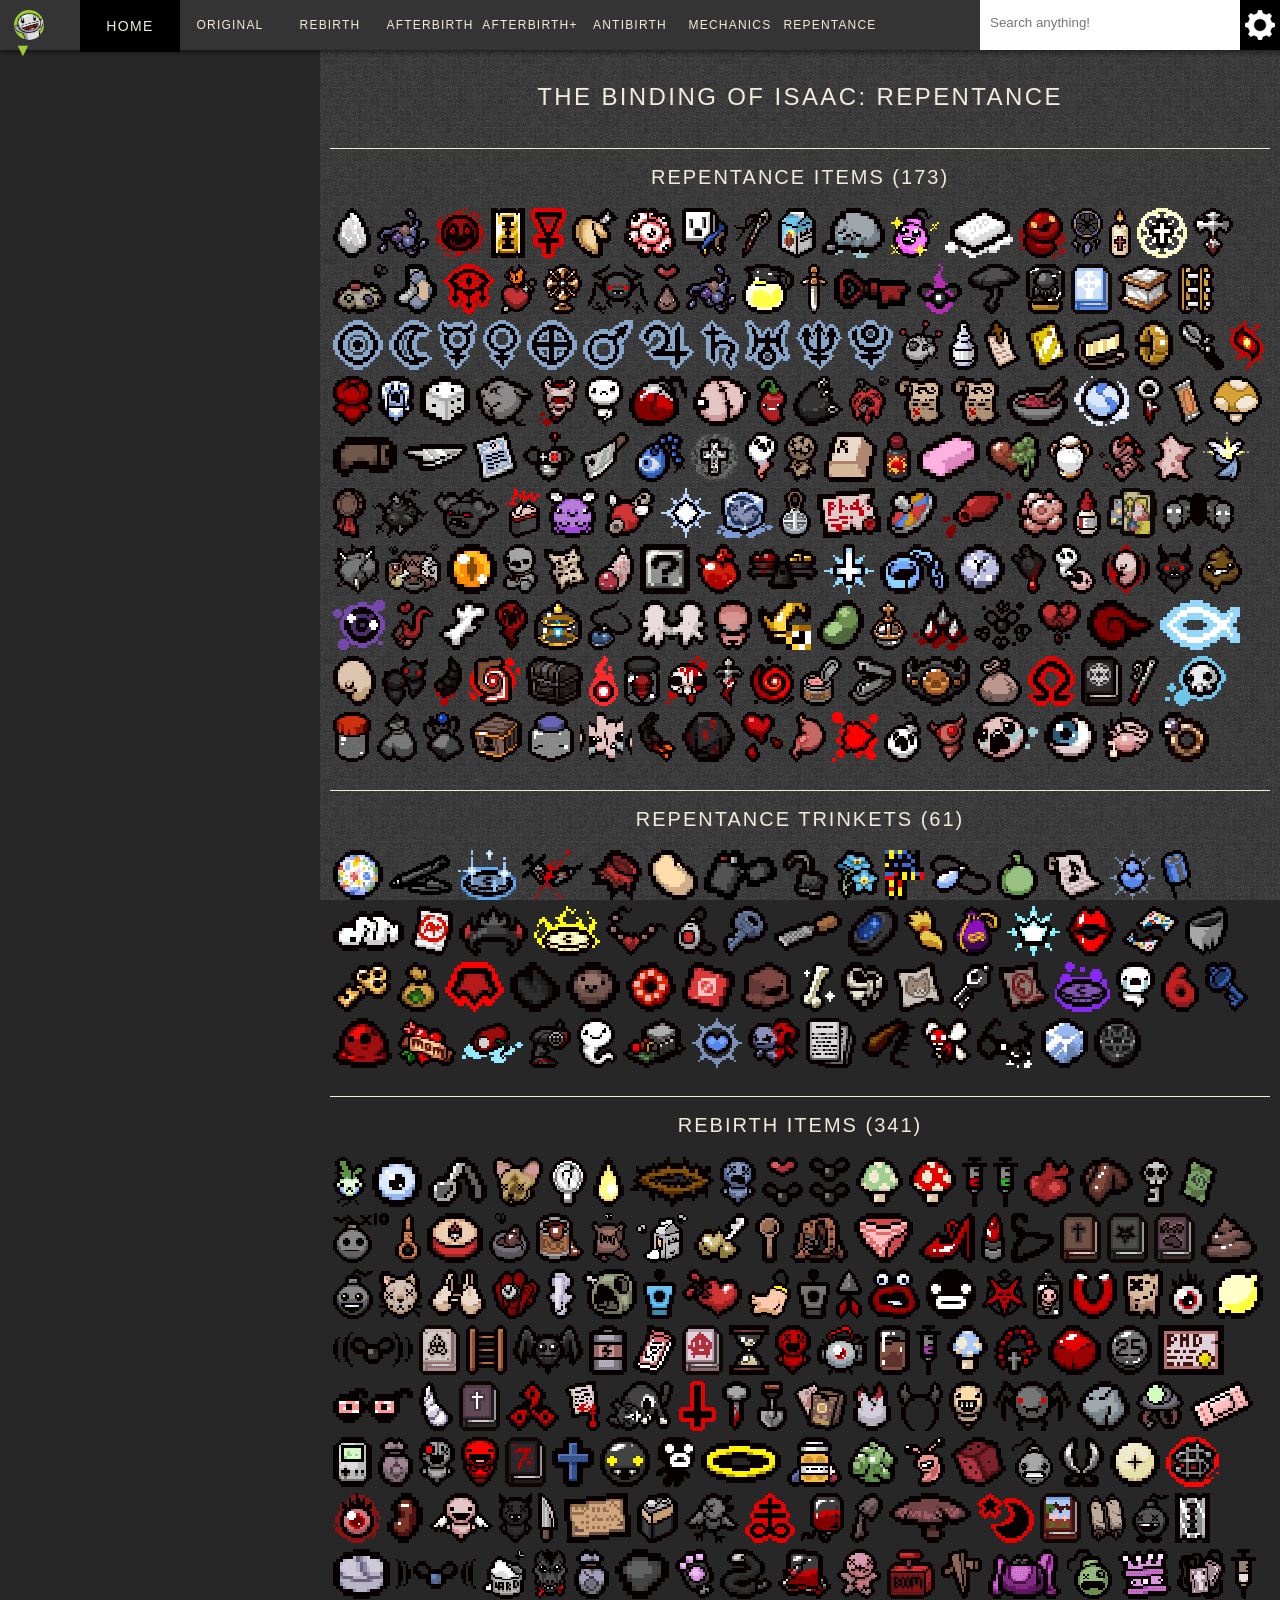
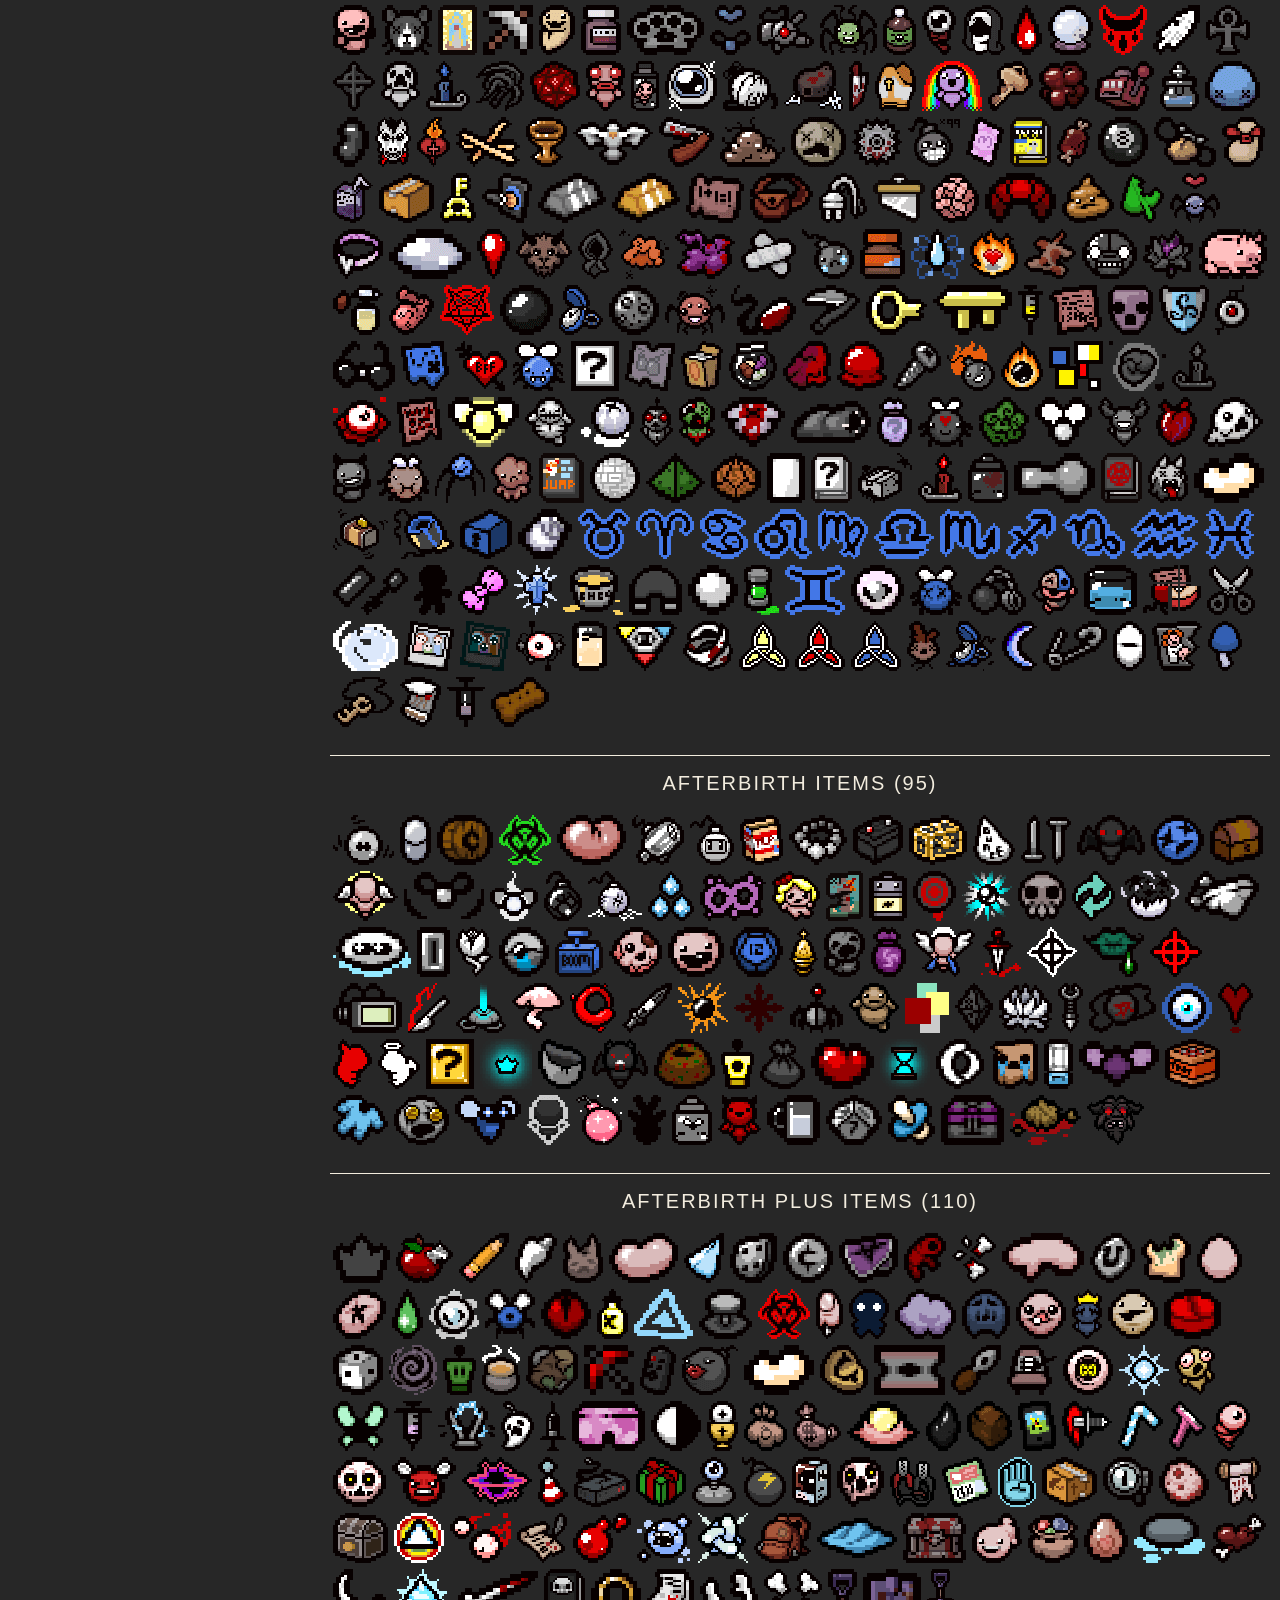
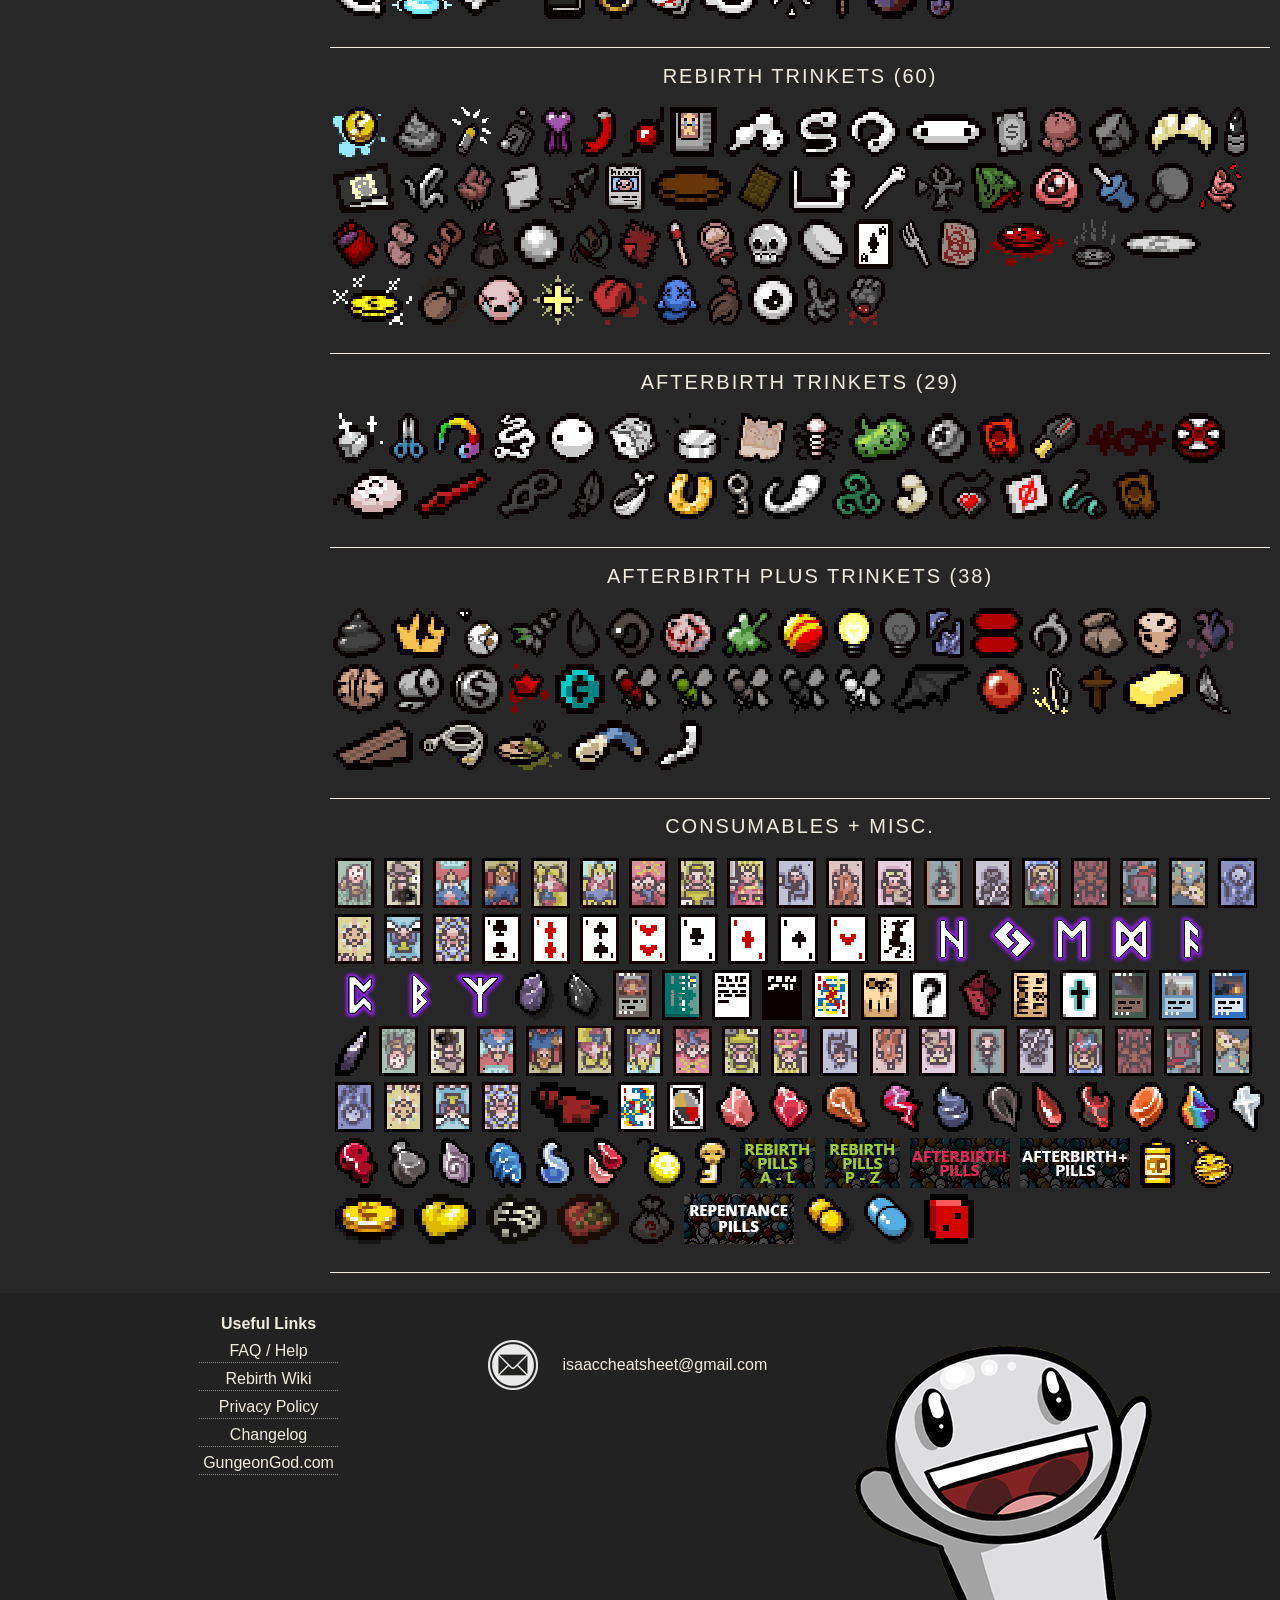
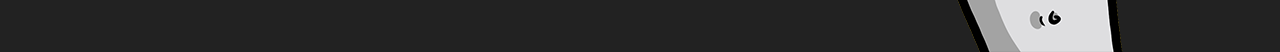
==== index.html @ db01d238 "delete bag-of-crafting" ====
<!doctype html>
<html id="ht" class="dark">
<head>
<title>Isaac Cheat Sheet - Platinum God</title>
<meta name="description" content="Binding of Isaac Rebirth Cheat Sheet wiki. Hover over any item to see detailed and accurate descriptions taken directly from the game's source code.">
<meta name="viewport" content="width=device-width, initial-scale=1.0, maximum-scale=1.0, user-scalable=no" />
<link rel="stylesheet" type="text/css" href="assets/main.css">
<link rel="shortcut icon" type="image/x-icon" href="images/favico.png">
<script>
  // (function(i,s,o,g,r,a,m){i['GoogleAnalyticsObject']=r;i[r]=i[r]||function(){
  // (i[r].q=i[r].q||[]).push(arguments)},i[r].l=1*new Date();a=s.createElement(o),
  // m=s.getElementsByTagName(o)[0];a.async=1;a.src=g;m.parentNode.insertBefore(a,m)
  // })(window,document,'script','//www.google-analytics.com/analytics.js','ga');

  // ga('create', 'UA-42133651-1', 'auto');
  // ga('send', 'pageview');

</script>
</head>
<body>
<div class="overlay" id="darkback"></div>
<header>
	<div class="container">
			<div class="swapper">
				<a class="navbar-swapper pull-left" href="#" data-toggle="dropdown" role="button" aria-haspopup="true" aria-expanded="false">
					<img class="border-round mrs" alt="Gungeon God" src="images/pg-icon.png" width="30" height="30">
					<span aria-hidden="true" style="color:#9BCD35;font-size:18px;vertical-align:middle;">▼</span>
				</a>
				<ul class="swapper-menu">
					<li>
						<a href="index.html" class="full-w" style="color:#9BCD35;">
							<img class="border-round mrs" src="images/pg-icon.png" width="42" height="42" />
							Binding of Isaac
						</a>
					</li>
					<li>
						<a href="http://gungeongod.com/" class="full-w" style="color:#F4990F;">
							<img class="border-round mrs" src="images/gg-icon.png" width="42" height="42" />
							Enter the Gungeon
						</a>
					</li>
				</ul>
			</div>
    	<div class="mobile-nav">&#9776;</div>
        <div class="mobile-nav-container">
					<a class="nav-item active" href="index.html">Home</a>
					<a class="nav-item " href="all-items">All Items</a>
					<a class="nav-item nav-dd">Original</a>
		        <ul class="main-nav-list">
							<li><a class="nav-item" href="original">Items</a></li>
							<li><a class="nav-item" href="synergies">Synergies</a></li>
		        	<li><a class="nav-item" href="calculator">Calculator</a></li>
		        </ul>
	        <a class="nav-item nav-dd">Rebirth</a>
		        <ul class="rebirth-nav-list">
							<li><a class="nav-item" href="rebirth">Items</a></li>
		        	<li><a class="nav-item" href="rebirth-info">Info</a></li>
		        	<li><a class="nav-item" href="rebirth-seeds">Seeds</a></li>
	            <li><a class="nav-item" href="babies">Babies</a></li>
		        </ul>
					<a class="nav-item nav-dd">Afterbirth</a>
		        <ul class="afterbirth-nav-list">
							<li><a class="nav-item" href="afterbirth">Items</a></li>
							<li><a class="nav-item" href="afterbirth-synergies">Synergies</a></li>
		        	<li><a class="nav-item" href="afterbirth-info">Info</a></li>
							<li><a class="nav-item" href="afterbirth-seeds">Seeds</a></li>
		        </ul>
					<a class="nav-item nav-dd">Afterbirth+</a>
		        <ul class="afterbirthplus-nav-list">
							<li><a class="nav-item" href="afterbirth-plus">Items</a></li>
							<li><a class="nav-item" href="afterbirth-synergies">Synergies</a></li>
		        	<li><a class="nav-item" href="afterbirth-plus-info">Info</a></li>
		        </ul>
						<a class="nav-item " href="antibirth">Antibirth</a>
					<a class="nav-item nav-dd">Mechanics</a>
		        <ul class="mechanics-nav-list">
							<li><a class="nav-item" href="mechanics/devil-room.html">Devil room</a></li>
		        	<li><a class="nav-item" href="mechanics/angel-room.html">Angel room</a></li>
							<li><a class="nav-item really-close" href="mechanics/transformations.html">Transformations</a></li>
							<li><a class="nav-item " href="mechanics/sacrifice-rooms.html">Sacrifice<br>Rooms</a></li>
							<li><a class="nav-item " href="mechanics/tarot-cloth.html">Tarot Cloth</a></li>
		        </ul>
					<a onclick="ga('send', 'event', 'Repentance', 'click', 'NavMobile');" class="nav-item " href="repentance">Repentance</a>
        </div>

			<div class="navigation">
				<a class="nav-item nav-dd active" href="index.html">Home</a>
					<ul class="home-nav-list">
					<li><a class="nav-item active" href="index.html">Grouped</a></li>
					<li><a class="nav-item" href="all-items">All items</a></li>
	        </ul>
				<a class="nav-item nav-dd">Original</a>
	        <ul class="main-nav-list">
						<li><a class="nav-item" href="original">Items</a></li>
						<li><a class="nav-item" href="synergies">Synergies</a></li>
	        	<li><a class="nav-item" href="calculator">Calculator</a></li>
	        </ul>
        <a class="nav-item nav-dd">Rebirth</a>
	        <ul class="rebirth-nav-list">
						<li><a class="nav-item" href="rebirth">Items</a></li>
	        	<li><a class="nav-item" href="rebirth-info">Info</a></li>
	        	<li><a class="nav-item" href="rebirth-seeds">Seeds</a></li>
            <li><a class="nav-item" href="babies">Babies</a></li>
	        </ul>
				<a class="nav-item nav-dd">Afterbirth</a>
					<ul class="afterbirth-nav-list">
						<li><a class="nav-item" href="afterbirth">Items</a></li>
						<li><a class="nav-item" href="afterbirth-synergies">Synergies</a></li>
						<li><a class="nav-item" href="afterbirth-info">Info</a></li>
						<li><a class="nav-item" href="afterbirth-seeds">Seeds</a></li>
					</ul>
				<a class="nav-item nav-dd">Afterbirth+</a>
					<ul class="afterbirthplus-nav-list">
						<li><a class="nav-item" href="afterbirth-plus">Items</a></li>
						<li><a class="nav-item" href="afterbirth-synergies">Synergies</a></li>
						<li><a class="nav-item" href="afterbirth-plus-info">Info</a></li>
					</ul>
					<a class="nav-item " href="antibirth">Antibirth</a>
				<a class="nav-item nav-dd">Mechanics</a>
	        <ul class="mechanics-nav-list">
						<li><a class="nav-item" href="mechanics/devil-room.html">Devil room</a></li>
	        	<li><a class="nav-item" href="mechanics/angel-room.html">Angel room</a></li>
						<li><a class="nav-item " href="mechanics/transformations.html">Transformations</a></li>
						<li><a class="nav-item " href="mechanics/sacrifice-rooms.html">Sacrifice Rooms</a></li>
						<li><a class="nav-item " href="mechanics/tarot-cloth.html">Tarot Cloth</a></li>
	        </ul>
					<a onclick="ga('send', 'event', 'Repentance', 'click', 'NavDesktop');" class="nav-item " href="repentance">Repentance</a>
			</div>

      <div class="search">
      	      	<form action="#">
        	<input class="search-input" type="text" autocomplete="off" placeholder="Search anything!" autofocus>
          </form>

          <div class="option-expander"></div>
          <div class="option-container">
          	<!-- <ul class="options-show">
              	<li class=""><h3>Show:</h3></li>
                  <label class="">Items<input type="checkbox" name="section_items" id="item-check" checked></label>
                  <label class="">Trinkets<input type="checkbox" name="section_trink" id="trinket-check" checked></label>
                  <label class="last-item ">Cards<input type="checkbox" name="section_cards" id="card-check" checked></label>
                  <li><h3>Night Mode:</h3></li>
                  <label>On<input type="radio" name="night" id="night-on" checked onclick="sC('night','on',360)"></label>
                  <label>Off<input type="radio" name="night" id="night-off" onclick="sC('night','off',360)"></label>
              </ul> -->
              <ul class="options-show ">
              	<li><h3>Sort:</h3></li>
                  <label id="iid-label">Item ID<div class="itemid-hoverdiv" style="display:none">The same order as the in-game collection page</div><input type="radio" name="sort" id="itemid" onclick="sC('sort','id',360)" checked></label>
                  <label class="last-item">Colour<input type="radio" name="sort" id="colour" onclick="sC('sort','co',360)"></label>
                  <li><h3>Filter Style:</h3></li>
                  <label>Remove<input type="radio" name="filter" id="remove" checked onclick="sC('filter','r',60)"></label>
                  <label>Fade<input type="radio" name="filter" id="fade" onclick="sC('filter','f',60)"></label>
              </ul>
              <ul class="options-show ">
              	<li><h3>Icon Size:</h3></li>
                  <label>Smaller<input type="radio" name="size" id="small" onclick="sC('size','s',360)"></label>
                  <label class="last-item">Default<input type="radio" name="size" id="medium" checked onclick="sC('size','m',360)"></label>
                  <li><h3>Icon Spacing:</h3></li>
                  <label>Closer<input type="radio" name="spacing" id="closer"></label>
                  <label>Default<input type="radio" name="spacing" id="spaced" checked></label>
              </ul>
          </div>
					      </div>
	</div>
</header>
<div class="main">

<div>
	<h1 class="mtl">The Binding of Isaac: Repentance</h1>
</div>

<div class="repentanceitems-container">
	<h2>Repentance Items (173)</h2>

<li class="textbox" data-tid="42" data-cid="42" data-sid="263">
    <a>
        <div onclick="" class="item reb-itm-new re-itm263"></div>
        <span>
            <p class="item-title">Clear Rune</p>
            <p class="r-itemid">ItemID: 263</p>
            <p class="pickup">"Rune mimic"</p>
            <p class="quality">Quality: 2</p>
			<p>When used, copies the effect of the Rune or Soul stone you are holding (like the Blank Card)</p>
			<p>Drops a random rune on the floor when picked up</p>
			<p>The recharge time of this item depends on the Rune/Soul Stone held:</p>
			<p>1 room: Soul of Lazarus</p>
			<p>2 rooms: Rune of Ansuz, Rune of Berkano, Rune of Hagalaz, Soul of Cain</p>
			<p>3 rooms: Rune of Algiz, Blank Rune, Soul of Magdalene, Soul of Judas, Soul of ???, Soul of the Lost</p>
			<p>4 rooms: Rune of Ehwaz, Rune of Perthro, Black Rune, Soul of Isaac, Soul of Eve, Soul of Eden, Soul of the Forgotten, Soul of Jacob and Esau</p>
			<p>6 rooms: Rune of Dagaz, Soul of Samson, Soul of Azazel, Soul of Apollyon, Soul of Bethany</p>
			<p>12 rooms: Rune of Jera, Soul of Lilith, Soul of the Keeper</p>
			<ul>
				<p>Type: Active</p>
				<p>Recharge Time: Varies</p>
				<p>Item Pool: Secret Room, Crane Game</p>
			</ul>
			<p class="tags">* Secret Room</p>
        </span>
    </a>
</li>
<li class="textbox" data-tid="445" data-cid="445" data-sid="553">
    <a>
        <div onclick="" class="item rep-item rep553"></div>
        <span>
            <p class="item-title">Mucormycosis</p>
            <p class="r-itemid">ItemID: 553</p>
            <p class="pickup">"Spore shot"</p>
            <p class="quality">Quality: 3</p>
			<p>Tears have a chance to fire a fungus tear that sticks to enemies. It grows rapidly in size then explodes into a gas cloud that damages nearby enemies</p>
			<p>When the explosion happens, more homing fungus tears fire out in random directions. Those tears will cause the same effect if they happen to hit other enemies</p>
			<p>Effects that replace your tears such as Brimstone simply have a chance to apply this effect</p>
			<ul>
				<p>Type: Passive</p>
				<p>Item Pool: Item Room</p>
			</ul>
			<p class="tags">*, </p>
        </span>
    </a>
</li>
<li class="textbox" data-tid="172" data-cid="172" data-sid="554">
    <a>
        <div onclick="" class="item rep-item rep554"></div>
        <span>
            <p class="item-title">2Spooky</p>
            <p class="r-itemid">ItemID: 554</p>
            <p class="pickup">"4me"</p>
            <p class="quality">Quality: 1</p>
			<p>Any enemies that come within close range of Isaac will become feared, which causes them to flee</p>
			<ul>
				<p>Type: Passive</p>
				<p>Item Pool: Devil Room</p>
			</ul>
			<p class="tags">*, </p>
        </span>
    </a>
</li>
<li class="textbox" data-tid="248" data-cid="248" data-sid="555">
    <a>
        <div onclick="" class="item rep-item rep555"></div>
        <span>
            <p class="item-title">Golden Razor</p>
            <p class="r-itemid">ItemID: 555</p>
            <p class="pickup">"Pain from gain"</p>
            <p class="quality">Quality: 1</p>
			<p>+5 coins when picked up</p>
			<p>When used, this item takes away 5 of your coins and gives a +1.2 Damage Up that lasts for the current room</p>
			<p>Can stack as many times as you want. Using it with less than 5 coins does nothing</p>
			<p class="r-unlock">Unlock this item by collecting 99 coins then spending all of them in the same run</p>
			<ul>
				<p>Type: Active</p>
				<p>Recharge Time: Instant</p>
				<p>Item Pool: Item Room, Greed Mode Item Room</p>
			</ul>
			<p class="tags">*, </p>
        </span>
    </a>
</li>
<li class="textbox" data-tid="147" data-cid="147" data-sid="556">
    <a>
        <div onclick="" class="item rep-item rep556"></div>
        <span>
            <p class="item-title">Sulfur</p>
            <p class="r-itemid">ItemID: 556</p>
            <p class="pickup">"Temporary demon form"</p>
            <p class="quality">Quality: 2</p>
			<p>Upon use, grants use of Brimstone for the current room</p>
			<p>If used twice in the same room, the brimstone laser becomes massive and deals +1.8 more damage</p>
			<p>Using it more than twice in the same room will give a damage increase each time</p>
			<p>Counts as 1 of 3 evil items needed towards the Leviathan transformation.</p>
			<ul>
				<p>Type: Active</p>
				<p>Recharge Time: 3 rooms</p>
				<p>Item Pool: Devil Room</p>
			</ul>
			<p class="tags">*, </p>
        </span>
    </a>
</li>
<li class="textbox" data-tid="515" data-cid="515" data-sid="557">
    <a>
        <div onclick="" class="item rep-item rep557"></div>
        <span>
            <p class="item-title">Fortune Cookie</p>
            <p class="r-itemid">ItemID: 557</p>
            <p class="pickup">"Reusable fortunes"</p>
            <p class="quality">Quality: 2</p>
			<p>Upon use, displays a random fortune and has a chance to drop either a soul heart, a card (including dice shards), rune/soul stone or a trinket</p>
			<p>Soul hearts and tarot cards are much more common than trinkets</p>
			<ul>
				<p>Type: Active</p>
				<p>Recharge Time: 2 rooms</p>
				<p>Item Pool: Item Room</p>
			</ul>
			<p class="tags">*, </p>
        </span>
    </a>
</li>
<li class="textbox" data-tid="92" data-cid="92" data-sid="558">
    <a>
        <div onclick="" class="item rep-item rep558"></div>
        <span>
            <p class="item-title">Eye Sore</p>
            <p class="r-itemid">ItemID: 558</p>
            <p class="pickup">"More eyes"</p>
            <p class="quality">Quality: 1</p>
			<p>With each tear fired, you have a chance to fire 1-3 extra tears in random directions</p>
			<p>The extra tears scale with your other damage increasing items</p>
			<p>Synergises with other items that replace your tears, like Brimstone or Technology</p>
			<p>The chance to fire extra tears is not affected by luck</p>
			<ul>
				<p>Type: Passive</p>
				<p>Item Pool: Item Room</p>
			</ul>
			<p class="tags">*, </p>
        </span>
    </a>
</li>
<li class="textbox" data-tid="8" data-cid="8" data-sid="559">
    <a>
        <div onclick="" class="item rep-item rep559"></div>
        <span>
            <p class="item-title">120 Volt</p>
            <p class="r-itemid">ItemID: 559</p>
            <p class="pickup">"Zap!"</p>
            <p class="quality">Quality: 2</p>
			<p>This item will fire electricity at nearby enemies, dealing roughly x0.75 of your tear damage rapidly</p>
			<p>The electricity can chain up to 4 enemies if they are close enough</p>
			<p>On floors with water on the ground (Downpour, Flooded Caves, Dross) this effect chain onto enemies further away than it normally would</p>
			<ul>
				<p>Type: Passive</p>
				<p>Item Pool: Item Room</p>
			</ul>
			<p class="tags">*, </p>
        </span>
    </a>
</li>
<li class="textbox" data-tid="577" data-cid="577" data-sid="560">
    <a>
        <div onclick="" class="item rep-item rep560"></div>
        <span>
            <p class="item-title">It Hurts</p>
            <p class="r-itemid">ItemID: 560</p>
            <p class="pickup">"No it doesn't..."</p>
            <p class="quality">Quality: 1</p>
			<p>Taking damage causes Isaac to fire a circle of 10 tears around him, each dealing 10 damage</p>
			<p>After taking damage, you also gain a +1.2 Tears Up for the rest of the current room. Any subsequent hits give +0.4 Tears Up and will ignore the normal fire rate cap</p>
			<ul>
				<p>Type: Passive</p>
				<p>Item Pool: Item Room</p>
			</ul>
			<p class="tags">*, </p>
        </span>
    </a>
</li>
<li class="textbox" data-tid="391" data-cid="391" data-sid="561">
    <a>
        <div onclick="" class="item rep-item rep561"></div>
        <span>
            <p class="item-title">Almond Milk</p>
            <p class="r-itemid">ItemID: 561</p>
            <p class="pickup">"DMG down + tears up + you feel nutty"</p>
            <p class="quality">Quality: 1</p>
			<p>Greatly increases tears (x4 fire rate)</p>
			<p>Greatly decreases damage (x0.33 damage multiplier)</p>
			<p>Individual tears gain random worm effects (e.g. Hook Worm, Wiggle Worm etc.)</p>
			<ul>
				<p>Type: Passive, Tear Modifier</p>
				<p>Item Pool: Item Room</p>
			</ul>
			<p class="tags">*, </p>
        </span>
    </a>
</li>
<li class="textbox" data-tid="591" data-cid="591" data-sid="562">
    <a>
        <div onclick="" class="item rep-item rep562"></div>
        <span>
            <p class="item-title">Rock Bottom</p>
            <p class="r-itemid">ItemID: 562</p>
            <p class="pickup">"It's only up from there"</p>
            <p class="quality">Quality: 3</p>
			<p>Prevents your stats from being reduced any more for the rest of the run</p>
			<p>e.g. Stat Down pills do nothing, and items like Experimental Treatment increase stats but don't reduce any</p>
			<p>This effect works on items that apply negative stat modifiers, such as Soy Milk</p>
			<p>This effect works for anything that gives temporary buffs, like Devil/Strength cards, or kill bonuses like Bloody Lust</p>
			<p>If you somehow lose Rock Bottom, your stats will go back to normal</p>
			<p class="r-unlock">Unlock this item by defeating the Boss Rush as Jacob &amp; Esau</p>
			<ul>
				<p>Type: Passive</p>
				<p>Item Pool: Secret Room</p>
			</ul>
			<p class="tags">*, </p>
        </span>
    </a>
</li>
<li class="textbox" data-tid="210" data-cid="210" data-sid="563">
    <a>
        <div onclick="" class="item rep-item rep563"></div>
        <span>
            <p class="item-title">Nancy Bombs</p>
            <p class="r-itemid">ItemID: 563</p>
            <p class="pickup">"Random blast +5 bombs"</p>
            <p class="quality">Quality: 2</p>
			<p>+5 Bombs</p>
			<p>Bombs now explode with a random effect (e.g. Poison, Homing, Prize Bombs)</p>
			<p>In Antibirth this was called Enigma Bombs</p>
			<ul>
				<p>Type: Passive</p>
				<p>Item Pool: Item Room</p>
			</ul>
			<p class="tags">*, </p>
        </span>
    </a>
</li>
<li class="textbox" data-tid="51" data-cid="51" data-sid="564">
    <a>
        <div onclick="" class="item rep-item rep564"></div>
        <span>
            <p class="item-title">A Bar of Soap</p>
            <p class="r-itemid">ItemID: 564</p>
            <p class="pickup">"Tears + shot speed up"</p>
            <p class="quality">Quality: 3</p>
			<p>+0.5 Tears Up</p>
			<p>+0.2 Shot Speed Up</p>
			<ul>
				<p>Type: Passive</p>
				<p>Item Pool: Boss Room</p>
			</ul>
			<p class="tags">*, </p>
        </span>
    </a>
</li>
<li class="textbox" data-tid="157" data-cid="157" data-sid="565">
    <a>
        <div onclick="" class="item rep-item rep565"></div>
        <span>
            <p class="item-title">Blood Puppy</p>
            <p class="r-itemid">ItemID: 565</p>
            <p class="pickup">"What a cute little thing!"</p>
            <p class="quality">Quality: 1</p>
			<p>Spawns a red worm familiar that chases enemies nearby around the room and deals 2 contact damage per tick</p>
			<p>After killing a 15 enemies, Blood Puppy transforms into an aggressive version that will also attack Isaac by charging at him. Damaging the aggressive Blood Puppy will eventually return it to its normal state.</p>
			<p>While aggressive, Blood Puppy deals 7.5 damage and drops half a red heart for every 10 enemies it kills.</p>
			<p>After killing a 25 more enemies, it transforms again dealing 15 damage and destroying obstacles it charges into. Isaac takes a full heart if hurt by Blood Puppy and it drops a full red heart for every 10 enemies it kills.</p>
			<p class="r-unlock">Unlock this item by defeating Mother in the Corpse II as Lilith</p>
			<ul>
				<p>Type: Passive, Familiar</p>
				<p>Item Pool: Item Room, Red Chest, Curse Room</p>
			</ul>
			<p class="tags">*, </p>
        </span>
    </a>
</li>
<li class="textbox" data-tid="444" data-cid="444" data-sid="566">
    <a>
        <div onclick="" class="item rep-item rep566"></div>
        <span>
            <p class="item-title">Dream Catcher</p>
            <p class="r-itemid">ItemID: 566</p>
            <p class="pickup">"Sweet dreams"</p>
            <p class="quality">Quality: 2</p>
			<p>During the transition between floors, this item shows you a preview of the item that will spawn in the item room, and the boss that will appear</p>
			<p>This effect will work even if you have Curse of the Blind, but the item will still appear as a ? when entering the item room</p>
			<p>Gives +1 Soul Heart when starting each new floor after picking this up</p>
			<p>On XL floors both items are shown</p>
			<p>Currently this effect doesn't work in Greed Mode - It will show 2 items but the item rooms will have different items in them</p>
			<ul>
				<p>Type: Passive</p>
				<p>Item Pool: Shop</p>
			</ul>
			<p class="tags">*, </p>
        </span>
    </a>
</li>
<li class="textbox" data-tid="219" data-cid="219" data-sid="567">
    <a>
        <div onclick="" class="item rep-item rep567"></div>
        <span>
            <p class="item-title">Paschal Candle</p>
            <p class="r-itemid">ItemID: 567</p>
            <p class="pickup">"Keep the flame burning"</p>
            <p class="quality">Quality: 3</p>
			<p>Gives +0.4 Tears Up for each room completed without taking damage, up to a maximum of +2.0 Tears Up</p>
			<p>When you take damage, the tears bonus is reset</p>
			<p>Picking this item up counts and gives you a temporary +0.4 Tears Up as well</p>
			<ul>
				<p>Type: Passive</p>
				<p>Item Pool: Angel Room</p>
			</ul>
			<p class="tags">*, </p>
        </span>
    </a>
</li>
<li class="textbox" data-tid="324" data-cid="324" data-sid="568">
    <a>
        <div onclick="" class="item rep-item rep568"></div>
        <span>
            <p class="item-title">Divine Intervention</p>
            <p class="r-itemid">ItemID: 568</p>
            <p class="pickup">"Double tap shield"</p>
            <p class="quality">Quality: 2</p>
			<p>Allows you to double-tap the shoot button to create a holy shield for 1 second that pushes enemies back and deals 10 damage to them if they touch it</p>
			<p>The shield also reflects enemy shots and beams back at them for some extra damage</p>
			<p>Can only be activated every 3 seconds (Shown by a white glow and a ticking noise)</p>
			<p>Counts as 1 of 3 angel items needed towards the Seraphim transformation.</p>
			<p class="r-unlock">Unlock this item by defeating Hush as Bethany</p>
			<ul>
				<p>Type: Passive</p>
				<p>Item Pool: Angel Room</p>
			</ul>
			<p class="tags">*, </p>
        </span>
    </a>
</li>
<li class="textbox" data-tid="574" data-cid="574" data-sid="569">
    <a>
        <div onclick="" class="item rep-item rep569"></div>
        <span>
            <p class="item-title">Blood Oath</p>
            <p class="r-itemid">ItemID: 569</p>
            <p class="pickup">"Bleed me dry"</p>
            <p class="quality">Quality: 1</p>
			<p>At the beginning of each new floor, this item will stab Isaac and reduce your red health down as much as it can without killing you. In exchange it gives you +0.05 Speed Up and Damage Up for every half a heart this item removes</p>
			<p>The amount of Damage Up is (0.15 * FullHeartsRemoved ^ 2)</p>
			<p>If Isaac is already at half a red heart when stabbed, no damage or speed increases are given</p>
			<p>The damage from being stabbed can be avoided with invincibility, however no damage or speed stat increases are gained if you do</p>
			<ul>
				<p>Type: Passive</p>
				<p>Item Pool: Devil Room, Curse Room</p>
			</ul>
			<p class="tags">*, </p>
        </span>
    </a>
</li>
<li class="textbox" data-tid="499" data-cid="499" data-sid="570">
    <a>
        <div onclick="" class="item rep-item rep570"></div>
        <span>
            <p class="item-title">Playdough Cookie</p>
            <p class="r-itemid">ItemID: 570</p>
            <p class="pickup">"Tasty rainbow"</p>
            <p class="quality">Quality: 3</p>
			<p>Your individual tears each gain a random effect from either: Poison, Fear, Slow, Freeze, Charm, Burning, Homing, Bleeding, x2 Damage or Reduced damage</p>
			<ul>
				<p>Type: Passive, Tear Modifier</p>
				<p>Item Pool: Item Room</p>
			</ul>
			<p class="tags">*, </p>
        </span>
    </a>
</li>
<li class="textbox" data-tid="447" data-cid="447" data-sid="571">
    <a>
        <div onclick="" class="item rep-item rep571"></div>
        <span>
            <p class="item-title">Orphan Socks</p>
            <p class="r-itemid">ItemID: 571</p>
            <p class="pickup">"Speed up + your feet feel stronger"</p>
            <p class="quality">Quality: 2</p>
			<p>+2 Soul Hearts</p>
			<p>+0.3 Speed Up</p>
			<p>Allows you to walk on harmful floor effects without taking damage (e.g. spikes, creep). Doesn't include Curse Room doors or spiked rocks</p>
			<ul>
				<p>Type: Passive</p>
				<p>Item Pool: Secret Room</p>
			</ul>
			<p class="tags">*, </p>
        </span>
    </a>
</li>
<li class="textbox" data-tid="142" data-cid="142" data-sid="572">
    <a>
        <div onclick="" class="item rep-item rep572"></div>
        <span>
            <p class="item-title">Eye of the Occult</p>
            <p class="r-itemid">ItemID: 572</p>
            <p class="pickup">"DMG up + range up + controlled tears"</p>
            <p class="quality">Quality: 3</p>
			<p>Tears can be controlled mid-flight using the directional keys</p>
			<p>+1 Damage Up</p>
			<p>+2.0 Range Up</p>
			<p>-0.16 Shot Speed Down</p>
			<p>Counts as 1 of 3 evil items needed towards the Leviathan transformation.</p>
			<ul>
				<p>Type: Passive</p>
				<p>Item Pool: Devil Room</p>
			</ul>
			<p class="tags">*, </p>
        </span>
    </a>
</li>
<li class="textbox" data-tid="189" data-cid="189" data-sid="573">
    <a>
        <div onclick="" class="item rep-item rep573"></div>
        <span>
            <p class="item-title">Immaculate Heart</p>
            <p class="r-itemid">ItemID: 573</p>
            <p class="pickup">"Halo of tears"</p>
            <p class="quality">Quality: 3</p>
			<p>In addition to regular tears, Isaac will sometimes fire extra spectral tears that orbit around him</p>
			<p>+1 HP Up</p>
			<p>+20% damage multiplier (x1.2)</p>
			<p>Fully heals all your red heart containers</p>
			<p>Counts as 1 of 3 angel items needed towards the Seraphim transformation.</p>
			<ul>
				<p>Type: Passive</p>
				<p>Item Pool: Angel Room</p>
			</ul>
			<p class="tags">*, </p>
        </span>
    </a>
</li>
<li class="textbox" data-tid="240" data-cid="240" data-sid="574">
    <a>
        <div onclick="" class="item rep-item rep574"></div>
        <span>
            <p class="item-title">Monstrance</p>
            <p class="r-itemid">ItemID: 574</p>
            <p class="pickup">"Purifying light"</p>
            <p class="quality">Quality: 2</p>
			<p>Isaac now emits a large light aura that damages nearby enemies 5 times per second while touching it</p>
			<p>The visual effect is similar to the effect given to tears by the GodHead item</p>
			<p>The aura deals more damage towards the center, ranging from 0.75 at max range to 4 damage when touching Isaac</p>
			<ul>
				<p>Type: Passive</p>
				<p>Item Pool: Angel Room</p>
			</ul>
			<p class="tags">*, </p>
        </span>
    </a>
</li>
<li class="textbox" data-tid="693" data-cid="693" data-sid="575">
    <a>
        <div onclick="" class="item rep-item rep575"></div>
        <span>
            <p class="item-title">The Intruder</p>
            <p class="r-itemid">ItemID: 575</p>
            <p class="pickup">"Invasive friend"</p>
            <p class="quality">Quality: 3</p>
			<p>In addition to normal tears, Isaac now also fires a set of 4 quadshot tears with a slowing effect</p>
			<p>The quadshot tears deal 1.5 damage each and do not scale with your damage upgrades</p>
			<p>Upon taking damage, you have a chance to dislodge the spider from your face. It leaps at enemies, dealing contact damage and firing quad shots at them for the rest of the room</p>
			<p>Counts as 1 of 3 spider items needed towards the Spider Baby transformation.</p>
			<ul>
				<p>Type: Passive</p>
				<p>Item Pool: Item Room</p>
			</ul>
			<p class="tags">*, ew gross face spider in face</p>
        </span>
    </a>
</li>
<li class="textbox" data-tid="486" data-cid="486" data-sid="576">
    <a>
        <div onclick="" class="item rep-item rep576"></div>
        <span>
            <p class="item-title">Dirty Mind</p>
            <p class="r-itemid">ItemID: 576</p>
            <p class="pickup">"Filthy friends"</p>
            <p class="quality">Quality: 1</p>
			<p>Each time you destroy a poop, this item will spawn 1-4 friendly Dip familiars that follow you, block shots and attack nearby enemies</p>
			<p>Different poop types will spawn different types of Dip, each with their own effect</p>
			<p>Golden poop dips can petrify enemies, turning them to gold for a few seconds. If the enemy dies while in this state they will drop 1-4 coins</p>
			<p>Corn poop dips spawn 1 blue fly on death</p>
			<p>Rainbow poop Dips charm enemies and have a chance to spawn 1/2 a red heart on death</p>
			<p>Black poop Dips leave a trail of creep</p>
			<p>White poop Dips have a small Hallowed Ground aura effect, increasing your damage and fire rate while standing in it.</p>
			<p>Poops spawned by Tainted ??? and IBS also have special effects: Stone Dips deal 3.5 more damage and can take 6 hits before they die. Toxic Dips release a poison cloud when they move/die. Fire Dips burn enemies and leave a fire behind on death</p>
			<p>All enemy dips become friendly.</p>
			<p>Counts as 1 of 3 poop items needed towards the Oh Crap transformation.</p>
			<p class="r-unlock">Unlock this item by defeating challenge #36 (Scat Man)</p>
			<ul>
				<p>Type: Passive</p>
				<p>Item Pool: Item Room</p>
			</ul>
			<p class="tags">*, </p>
        </span>
    </a>
</li>
<li class="textbox" data-tid="564" data-cid="564" data-sid="577">
    <a>
        <div onclick="" class="item rep-item rep577"></div>
        <span>
            <p class="item-title">Damocles</p>
            <p class="r-itemid">ItemID: 577</p>
            <p class="pickup">"A king's fortune... but at what cost?"</p>
            <p class="quality">Quality: 2</p>
			<p>When used, places a sword directly above Isaac's head and while active, will spawn an extra item for every item pedestal spawned</p>
			<p>After getting hit once with the item activated, at any time without warning, the sword may fall, instantly killing Isaac regardless of his health</p>
			<p>After being hit the sword has a 1/10000 chance every 4 frames to fall. This chance doesnt change if you take further damage</p>
			<p>You effectively have a 4.4% chance for every minute that passes after taking damage to die</p>
			<p>Self-inflicted damage i.e. Curse Rooms and Blood Donation Machines don't trigger this effect</p>
			<p>Items with a price will spawn the extra item free of charge (i.e. in shops or devil rooms)</p>
			<p>The only way to survive the falling sword is either through extra lives, by using items that would make you invincible, such as Gnawed Leaf or playing as The Lost. After the sword falls, extra items will no longer spawn</p>
			<p class="r-unlock">Unlock this item by defeating The Lamb as Jacob &amp; Esau</p>
			<ul>
				<p>Type: Active</p>
				<p>Recharge Time: One time use</p>
				<p>Item Pool: Devil Room</p>
			</ul>
			<p class="tags">*, </p>
        </span>
    </a>
</li>
<li class="textbox" data-tid="318" data-cid="318" data-sid="578">
    <a>
        <div onclick="" class="item rep-item rep578"></div>
        <span>
            <p class="item-title">Free Lemonade</p>
            <p class="r-itemid">ItemID: 578</p>
            <p class="pickup">"Party time!"</p>
            <p class="quality">Quality: 1</p>
			<p>Upon use, spawns a giant puddle of lemonade that deals 8 damage per tick to any enemies which come in contact with it</p>
			<p>Lasts for about 19 seconds</p>
			<p>A similar effect to the Lemon Party pill</p>
			<ul>
				<p>Type: Active</p>
				<p>Recharge Time: 4 rooms</p>
				<p>Item Pool: Item Room</p>
			</ul>
			<p class="tags">*, </p>
        </span>
    </a>
</li>
<li class="textbox" data-tid="252" data-cid="252" data-sid="579">
    <a>
        <div onclick="" class="item rep-item rep579"></div>
        <span>
            <p class="item-title">Spirit Sword</p>
            <p class="r-itemid">ItemID: 579</p>
            <p class="pickup">"Divine blade"</p>
            <p class="quality">Quality: 3</p>
			<p>Your tears are replaced with a sword which can be swung to deal damage (Damage * 3 + Base Damage)</p>
			<p>Holding the fire button charges a spin attack (Damage * 8 + 10). The charge time is based on your tears stat.</p>
			<p>While at full red health you also shoot a projectile across the room with each swing, dealing your current Damage + 2 (similar to the Master Sword in Zelda)</p>
			<p class="r-unlock">Unlock this item by defeating challenge #39 (Isaac's Awakening)</p>
			<ul>
				<p>Type: Passive, Tear Modifier</p>
				<p>Item Pool: Angel Room</p>
			</ul>
			<p class="tags">*, </p>
        </span>
    </a>
</li>
<li class="textbox" data-tid="176" data-cid="176" data-sid="580">
    <a>
        <div onclick="" class="item rep-item rep580"></div>
        <span>
            <p class="item-title">Red Key</p>
            <p class="r-itemid">ItemID: 580</p>
            <p class="pickup">"Explore the other side"</p>
            <p class="quality">Quality: 3</p>
			<p>While held, a red outline of a door will appear on certain walls. Using the Red Key near it will spawn a red room</p>
			<p>This room will randomly choose from many types, including (but not limited to) any regular room from that floor, treasure rooms, curse rooms, devil rooms, angel rooms, I AM ERROR rooms and more</p>
			<p>In rooms with multiple door outlines, the closest one will be opened</p>
			<p>Attempting to create a room outside the maximum boundary (13 x 13 rooms) of the map will take you to an I AM ERROR room. You can't use the Red Key to leave this room</p>
			<p>The Red Key can be used to open the secret room in the Home floor, which is the method for unlocking alternative 'Tainted' characters</p>
			<p class="r-unlock">Unlock this item by opening Mom's Box in the Home floor</p>
			<ul>
				<p>Type: Active</p>
				<p>Recharge Time: 4 rooms</p>
				<p>Item Pool: Secret Room, Red Chest, Curse Room, Key Beggar, Mom's Chest</p>
			</ul>
			<p class="tags">*, </p>
        </span>
    </a>
</li>
<li class="textbox" data-tid="455" data-cid="455" data-sid="581">
    <a>
        <div onclick="" class="item rep-item rep581"></div>
        <span>
            <p class="item-title">Psy Fly</p>
            <p class="r-itemid">ItemID: 581</p>
            <p class="pickup">"Flamboyant protector"</p>
            <p class="quality">Quality: 4</p>
			<p>Gives Isaac an orbital fly, that will rapidly charge around and deflect any incoming tears that would hit Isaac.</p>
			<p>It isn't 100% effective but the effect is very strong and will deflect most shots under a bullet hell situation.</p>
			<p>Deflected tears turn into homing tears and fire back at enemies, dealing 2 damage.</p>
			<p>After reflecting a certain number of projectiles, Psy Fly enters a brief cooldown period</p>
			<p>Counts as 1 of 3 fly items needed towards the Beelzebub transformation.</p>
			<ul>
				<p>Type: Passive, Familiar</p>
				<p>Item Pool: Item Room, Key Beggar</p>
			</ul>
			<p class="tags">*, </p>
        </span>
    </a>
</li>
<li class="textbox" data-tid="670" data-cid="670" data-sid="582">
    <a>
        <div onclick="" class="item rep-item rep582"></div>
        <span>
            <p class="item-title">Wavy Cap</p>
            <p class="r-itemid">ItemID: 582</p>
            <p class="pickup">"Tears up. A mind changing experience!"</p>
            <p class="quality">Quality: 1</p>
			<p>Every time you use Wavy Cap, it gives +0.75 Tears Up and -0.03 Speed Down</p>
			<p>Also when used, this item will distort the screen and sound slightly, stacking every time you use it</p>
			<p>All of these effects stack for the rest of the floor, meaning if used too many times the screen will be distorted so much it becomes unplayable</p>
			<p>Each room you clear removes one use worth of effect - reducing the screen distortion slightly and giving +0.06 Speed Up and -0.3 Tears Down</p>
			<p>This item was called Black Mushroom in Antibirth</p>
			<p>Counts as 1 of 3 mushroom items needed towards the Fun Guy transformation.</p>
			<ul>
				<p>Type: Active</p>
				<p>Recharge Time: Starts at 1 second, increasing by every time you use it. After 10 uses it stops auto recharging.</p>
				<p>Item Pool: Secret Room</p>
			</ul>
			<p class="tags">*, </p>
        </span>
    </a>
</li>
<li class="textbox" data-tid="561" data-cid="561" data-sid="583">
    <a>
        <div onclick="" class="item rep-item rep583"></div>
        <span>
            <p class="item-title">Rocket in a Jar</p>
            <p class="r-itemid">ItemID: 583</p>
            <p class="pickup">"Rocket propulsion +5 bombs"</p>
            <p class="quality">Quality: 2</p>
			<p>+5 Bombs</p>
			<p>Placing a bomb while pressing a fire button will fire an explosive rocket in that direction</p>
			<p>Placing a bomb while standing still will place a regular bomb</p>
			<ul>
				<p>Type: Passive</p>
				<p>Item Pool: Item Room, Bomb Beggar</p>
			</ul>
			<p class="tags">*, </p>
        </span>
    </a>
</li>
<li class="textbox" data-tid="364" data-cid="364" data-sid="584">
    <a>
        <div onclick="" class="item rep-item rep584"></div>
        <span>
            <p class="item-title">Book of Virtues</p>
            <p class="r-itemid">ItemID: 584</p>
            <p class="pickup">"Spiritual companionship"</p>
            <p class="quality">Quality: 3</p>
			<p>Upon use, spawns a flame familiar that fires spectral tears and deals contact damage to enemies. After taking two hits, the fire will be extinguished</p>
			<p>The Book can be held at the same time as another active item. When used, this will combine with your other active item, creating a unique flame and possibly giving special effects</p>
			<p>The recharge time of this item is based on your 2nd active item, otherwise it's 4 rooms</p>
			<p>While held, guarantees the first Devil/Angel Room encountered to be an Angel Room, and increases the overall chance of getting one</p>
			<p>A maximum of 16 flames can be active at one time around Isaac</p>
			<p>Counts as 1 of 3 book items needed towards the Bookworm transformation</p>
			<p class="r-unlock">Unlock this item by defeating Isaac as Bethany</p>
			<ul>
				<p>Type: Active/Passive Item</p>
				<p>Recharge Time: Varies</p>
				<p>Item Pool: Angel Room, Library</p>
			</ul>
			<p class="tags">*, </p>
        </span>
    </a>
</li>
<li class="textbox" data-tid="73" data-cid="73" data-sid="585">
    <a>
        <div onclick="" class="item rep-item rep585"></div>
        <span>
            <p class="item-title">Alabaster Box</p>
            <p class="r-itemid">ItemID: 585</p>
            <p class="pickup">"A sacred offering"</p>
            <p class="quality">Quality: 2</p>
			<p>A single use active item that will spawn 3 soul hearts and 2 items from the Angel Room pool</p>
			<p>Starts fully uncharged and gains charges only through picking up soul and black. (6 full hearts to fully charge)</p>
			<p>Unless fully charged, hearts picked up are consumed by the Alabaster Box, instead of being added to your life total</p>
			<p>If a devil deal was already taken this run, it spawns 2 soul hearts and 1 Angel Room item instead.</p>
			<p>Picking up Bone Hearts while at 12 hearts will remove charges from the Box</p>
			<p class="r-unlock">Unlock this item by defeating The Lamb as Bethany</p>
			<ul>
				<p>Type: Active</p>
				<p>Recharge Time: 12 charges (one time use)</p>
				<p>Item Pool: Shop</p>
			</ul>
			<p class="tags">*, </p>
        </span>
    </a>
</li>
<li class="textbox" data-tid="253" data-cid="253" data-sid="586">
    <a>
        <div onclick="" class="item rep-item rep586"></div>
        <span>
            <p class="item-title">The Stairway</p>
            <p class="r-itemid">ItemID: 586</p>
            <p class="pickup">"Stairway to heaven"</p>
            <p class="quality">Quality: 3</p>
			<p>Spawns a ladder in the starting room of all future floors, which leads to an Angel Room</p>
			<p>Angel rooms accessed by The Stairway are different - They sell angel room items and soul hearts for money, similar to the Shop</p>
			<p>Pedestal items cost 15c, all other items (eternal/soul hearts, keys and holy cards) cost 5c. Sales can be randomly applied just like regular shops</p>
			<p>The ladder disappears after leaving the starting room, even if you haven't used it yet</p>
			<p>In Antibirth this was called Jacob's Ladder, which had to be renamed as Afterbirth+ already had an item with this name</p>
			<p class="r-unlock">Unlock this item by defeating Isaac as Jacob &amp; Esau</p>
			<ul>
				<p>Type: Passive</p>
				<p>Item Pool: Angel Room</p>
			</ul>
			<p class="tags">*, </p>
        </span>
    </a>
</li>
<li class="textbox" data-tid="376" data-cid="376" data-sid="588">
    <a>
        <div onclick="" class="item rep-item rep588"></div>
        <span>
            <p class="item-title">Sol</p>
            <p class="r-itemid">ItemID: 588</p>
            <p class="pickup">"Radiant victory"</p>
            <p class="quality">Quality: 2</p>
			<p>Permanently shows the location of the boss room on the map</p>
			<p>After defeating the shown boss fight, this item will activate a use of the Sun card (full heal and map reveal), fully recharge your active item, remove curses from the floor, gives +3 Damage Up and +1 Luck up for the rest of the floor</p>
			<p>Only available inside a Planetarium - a room that has a base 1% chance to appear, which increases by +20% every time you skip an Item Room (Must not enter to count as skipped)</p>
			<p>In The Void floor it shows a random boss room, which isn't necessarily Delirium's room</p>
			<ul>
				<p>Type: Passive</p>
				<p>Item Pool: Planetarium</p>
			</ul>
			<p class="tags">*, </p>
        </span>
    </a>
</li>
<li class="textbox" data-tid="377" data-cid="377" data-sid="589">
    <a>
        <div onclick="" class="item rep-item rep589"></div>
        <span>
            <p class="item-title">Luna</p>
            <p class="r-itemid">ItemID: 589</p>
            <p class="pickup">"More secrets"</p>
            <p class="quality">Quality: 2</p>
			<p>Adds one extra secret room and one extra super secret room to each floor</p>
			<p>Each secret room contains a beam of light, that gives half a soul heart, and a Tears Up for the rest of the floor. These stack with multiple secret rooms - The first one gives +1.00 Tears Up, then all future ones give +0.5.</p>
			<p>Reveals the location of one secret room on the minimap.</p>
			<p>Only available inside a Planetarium - a room that has a base 1% chance to appear, which increases by +20% every time you skip an Item Room (Must not enter to count as skipped)</p>
			<ul>
				<p>Type: Passive</p>
				<p>Item Pool: Planetarium</p>
			</ul>
			<p class="tags">*, moon, loona, lunar, </p>
        </span>
    </a>
</li>
<li class="textbox" data-tid="378" data-cid="378" data-sid="590">
    <a>
        <div onclick="" class="item rep-item rep590"></div>
        <span>
            <p class="item-title">Mercurius</p>
            <p class="r-itemid">ItemID: 590</p>
            <p class="pickup">"Speed up + you feel elusive"</p>
            <p class="quality">Quality: 3</p>
			<p>+0.40 Speed Up</p>
			<p>Doors remain open when entering a room with enemies in it. This means you can leave rooms before defeating the enemies inside</p>
			<p>Doesn't open locked doors, or the door that leads to the Boss Room</p>
			<p>Only available inside a Planetarium - a room that has a base 1% chance to appear, which increases by +20% every time you skip an Item Room (Must not enter to count as skipped)</p>
			<ul>
				<p>Type: Passive</p>
				<p>Item Pool: Planetarium</p>
			</ul>
			<p class="tags">*, </p>
        </span>
    </a>
</li>
<li class="textbox" data-tid="379" data-cid="379" data-sid="591">
    <a>
        <div onclick="" class="item rep-item rep591"></div>
        <span>
            <p class="item-title">Venus</p>
            <p class="r-itemid">ItemID: 591</p>
            <p class="pickup">"HP up + you feel pretty"</p>
            <p class="quality">Quality: 2</p>
			<p>+1 HP Up</p>
			<p>Heals one red heart container when picked up</p>
			<p>This item causes nearby enemies to be affected by the charm effect, causing them to attack other nearby enemies</p>
			<p>The charm effect will wear off very quicky when enemies move away from Isaac</p>
			<p>Only available inside a Planetarium - a room that has a base 1% chance to appear, which increases by +20% every time you skip an Item Room (Must not enter to count as skipped)</p>
			<ul>
				<p>Type: Passive</p>
				<p>Item Pool: Planetarium</p>
			</ul>
			<p class="tags">*, </p>
        </span>
    </a>
</li>
<li class="textbox" data-tid="380" data-cid="380" data-sid="592">
    <a>
        <div onclick="" class="item rep-item rep592"></div>
        <span>
            <p class="item-title">Terra</p>
            <p class="r-itemid">ItemID: 592</p>
            <p class="pickup">"Born to rock"</p>
            <p class="quality">Quality: 3</p>
			<p>This item causes your tears to become rocks, which have increased knockback and can break other rocks and objects. This includes key blocks and secret room doors</p>
			<p>+1.0 Damage Up, but each rock tear has a random damage modifier that can go up or down (x0.5 to x2)</p>
			<p>Only available inside a Planetarium - a room that has a base 1% chance to appear, which increases by +20% every time you skip an Item Room (Must not enter to count as skipped)</p>
			<ul>
				<p>Type: Passive, Tear Modifier</p>
				<p>Item Pool: Planetarium</p>
			</ul>
			<p class="tags">*, </p>
        </span>
    </a>
</li>
<li class="textbox" data-tid="381" data-cid="381" data-sid="593">
    <a>
        <div onclick="" class="item rep-item rep593"></div>
        <span>
            <p class="item-title">Mars</p>
            <p class="r-itemid">ItemID: 593</p>
            <p class="pickup">"Double tap dash"</p>
            <p class="quality">Quality: 2</p>
			<p>Allows Isaac to charge by double tapping the same direction, dealing damage to any enemies caught</p>
			<p>You are invincible while charging (doesn't include self-damage like Blood Donation machines)</p>
			<p>Can be used multiple times per room</p>
			<p>The dash deals x4 your current tear damage + 8</p>
			<p>Doesn't have to be in a straight line, you can hold another button to curve it</p>
			<p>Has a 3 second cooldown before it can be used again</p>
			<p>Only available inside a Planetarium - a room that has a base 1% chance to appear, which increases by +20% every time you skip an Item Room (Must not enter to count as skipped)</p>
			<ul>
				<p>Type: Passive</p>
				<p>Item Pool: Planetarium</p>
			</ul>
			<p class="tags">*, </p>
        </span>
    </a>
</li>
<li class="textbox" data-tid="382" data-cid="382" data-sid="594">
    <a>
        <div onclick="" class="item rep-item rep594"></div>
        <span>
            <p class="item-title">Jupiter</p>
            <p class="r-itemid">ItemID: 594</p>
            <p class="pickup">"You're a gas giant!"</p>
            <p class="quality">Quality: 2</p>
			<p>+2 HP Up (only half a heart is filled)</p>
			<p>-0.3 Speed Down</p>
			<p>While not moving your speed rapidly increases up to a bonus of +0.5</p>
			<p>While you have this +0.5 bonus, moving will cause Isaac to fart around the room, spawning poison gas clouds</p>
			<p>The farts stop spawning once you reach your regular movement speed</p>
			<p>Poison deals damage equal to half your tears per tick</p>
			<p>Isaac is immune to Poison from enemies, such as Gasbag</p>
			<p>Only available inside a Planetarium - a room that has a base 1% chance to appear, which increases by +20% every time you skip an Item Room (Must not enter to count as skipped)</p>
			<ul>
				<p>Type: Passive</p>
				<p>Item Pool: Planetarium</p>
			</ul>
			<p class="tags">*, </p>
        </span>
    </a>
</li>
<li class="textbox" data-tid="383" data-cid="383" data-sid="595">
    <a>
        <div onclick="" class="item rep-item rep595"></div>
        <span>
            <p class="item-title">Saturnus</p>
            <p class="r-itemid">ItemID: 595</p>
            <p class="pickup">"Ring of tears"</p>
            <p class="quality">Quality: 2</p>
			<p>Gives you a wide circle halo which grants 7 orbital tears upon entering a new room</p>
			<p>The tears orbit for 13 seconds before dropping off</p>
			<p>Has a chance to absorb any enemy tears and add them to the orbiting tears. They can be used to damage enemies</p>
			<p>Saturnus tears can't break objects such as poop and TNT barrels</p>
			<p>Only available inside a Planetarium - a room that has a base 1% chance to appear, which increases by +20% every time you skip an Item Room (Must not enter to count as skipped)</p>
			<ul>
				<p>Type: Passive</p>
				<p>Item Pool: Planetarium</p>
			</ul>
			<p class="tags">*, </p>
        </span>
    </a>
</li>
<li class="textbox" data-tid="384" data-cid="384" data-sid="596">
    <a>
        <div onclick="" class="item rep-item rep596"></div>
        <span>
            <p class="item-title">Uranus</p>
            <p class="r-itemid">ItemID: 596</p>
            <p class="pickup">"Ice tears"</p>
            <p class="quality">Quality: 3</p>
			<p>Isaac now shoots ice tears that slow enemies. Enemies that are killed by the ice tears will become frozen</p>
			<p>Frozen enemies never unfreeze and are considered dead by the game. Kicking a frozen enemy will push it into the wall, where it shatters and fires ice shards everywhere (these can then freeze other enemies)</p>
			<p>Only available inside a Planetarium - a room that has a base 1% chance to appear, which increases by +20% every time you skip an Item Room (Must not enter to count as skipped)</p>
			<ul>
				<p>Type: Passive</p>
				<p>Item Pool: Planetarium</p>
			</ul>
			<p class="tags">*, </p>
        </span>
    </a>
</li>
<li class="textbox" data-tid="385" data-cid="385" data-sid="597">
    <a>
        <div onclick="" class="item rep-item rep597"></div>
        <span>
            <p class="item-title">Neptunus</p>
            <p class="r-itemid">ItemID: 597</p>
            <p class="pickup">"Open the floodgates"</p>
            <p class="quality">Quality: 3</p>
			<p>Isaac will now automatically charge up tears, allowing you to store them up and fire them rapidly for a short time</p>
			<p>Any time you aren't firing tears, the charge bar will start filling up, for up to 3 seconds. Holding down the fire button again will quickly release all stored teared</p>
			<p>The charge time and max tears stored scales with your current tears stat</p>
			<p>Only available inside a Planetarium - a room that has a base 1% chance to appear, which increases by +20% every time you skip an Item Room (Must not enter to count as skipped)</p>
			<ul>
				<p>Type: Passive, Tear Modifier</p>
				<p>Item Pool: Planetarium</p>
			</ul>
			<p class="tags">*, </p>
        </span>
    </a>
</li>
<li class="textbox" data-tid="386" data-cid="386" data-sid="598">
    <a>
        <div onclick="" class="item rep-item rep598"></div>
        <span>
            <p class="item-title">Pluto</p>
            <p class="r-itemid">ItemID: 598</p>
            <p class="pickup">"Size down"</p>
            <p class="quality">Quality: 3</p>
			<p>+0.7 Tears Up</p>
			<p>Greatly reduce Isaac's size, to an extent where some enemy tears will now travel straight over him without dealing damage if they are high off the ground. Tears can still hit Isaac if gravity applies for too long</p>
			<p>Allows Isaac to squeeze between some objects</p>
			<p>Only available inside a Planetarium - a room that has a base 1% chance to appear, which increases by +20% every time you skip an Item Room (Must not enter to count as skipped)</p>
			<ul>
				<p>Type: Passive</p>
				<p>Item Pool: Planetarium</p>
			</ul>
			<p class="tags">*, </p>
        </span>
    </a>
</li>
<li class="textbox" data-tid="573" data-cid="573" data-sid="599">
    <a>
        <div onclick="" class="item rep-item rep599"></div>
        <span>
            <p class="item-title">Voodoo Head</p>
            <p class="r-itemid">ItemID: 599</p>
            <p class="pickup">"Extra curse rooms"</p>
            <p class="quality">Quality: 2</p>
			<p>This item has a chance to spawn an additional curse room on each future floor</p>
			<p>Causes a penny to spawn in all future Curse Rooms</p>
			<p>Improves curse room layouts and rewards</p>
			<ul>
				<p>Type: Passive</p>
				<p>Item Pool: Shop, Crane Game</p>
			</ul>
			<p class="tags">*, </p>
        </span>
    </a>
</li>
<li class="textbox" data-tid="63" data-cid="63" data-sid="600">
    <a>
        <div onclick="" class="item rep-item rep600"></div>
        <span>
            <p class="item-title">Eye Drops</p>
            <p class="r-itemid">ItemID: 600</p>
            <p class="pickup">"Tears up"</p>
            <p class="quality">Quality: 3</p>
			<p>Tears fired from your left eye gain roughly +28% fire rate increase</p>
			<p>Causes your tears to be fired at staggered rates</p>
			<ul>
				<p>Type: Passive</p>
				<p>Item Pool: Boss Room</p>
			</ul>
			<p class="tags">*, bottle container dropper medicine</p>
        </span>
    </a>
</li>
<li class="textbox" data-tid="493" data-cid="493" data-sid="601">
    <a>
        <div onclick="" class="item rep-item rep601"></div>
        <span>
            <p class="item-title">Act of Contrition</p>
            <p class="r-itemid">ItemID: 601</p>
            <p class="pickup">"Tears up, you feel forgiven"</p>
            <p class="quality">Quality: 3</p>
			<p>+1 Eternal Heart</p>
			<p>+0.7 Tears Up</p>
			<p>Allows Angel Rooms to appears even if a Devil deal has been taken before</p>
			<ul>
				<p>Type: Passive</p>
				<p>Item Pool: Angel Room</p>
			</ul>
			<p class="tags">*, </p>
        </span>
    </a>
</li>
<li class="textbox" data-tid="250" data-cid="250" data-sid="602">
    <a>
        <div onclick="" class="item rep-item rep602"></div>
        <span>
            <p class="item-title">Member Card</p>
            <p class="r-itemid">ItemID: 602</p>
            <p class="pickup">"Exclusive access!"</p>
            <p class="quality">Quality: 2</p>
			<p>All shops now contain a trapdoor with a ladder, which leads down to a special shop</p>
			<p>The special shop contains various consumables and items at a higher price from the Devil/Angel room, Boss room and Secret room pools.</p>
			<p>Items cost 15-30c, trinkets cost 15c, cards/runes cost 6-8c, black/bone hearts 8c, eternal hearts 15c, rotten hearts 5c</p>
			<p class="r-unlock">Unlock this item by spending 40+ coins in the same shop</p>
			<ul>
				<p>Type: Passive</p>
				<p>Item Pool: Shop</p>
			</ul>
			<p class="tags">*, gold</p>
        </span>
    </a>
</li>
<li class="textbox" data-tid="254" data-cid="254" data-sid="603">
    <a>
        <div onclick="" class="item rep-item rep603"></div>
        <span>
            <p class="item-title">Battery Pack</p>
            <p class="r-itemid">ItemID: 603</p>
            <p class="pickup">"Instant energy!"</p>
            <p class="quality">Quality: 0</p>
			<p>When picked up, this item fully recharges your currently held active item and drops between 2-4 battery pickups. These can be smaller or big batteries</p>
			<ul>
				<p>Type: Passive</p>
				<p>Item Pool: Shop, Battery Beggar</p>
			</ul>
			<p class="tags">*, </p>
        </span>
    </a>
</li>
<li class="textbox" data-tid="242" data-cid="242" data-sid="604">
    <a>
        <div onclick="" class="item rep-item rep604"></div>
        <span>
            <p class="item-title">Mom's Bracelet</p>
            <p class="r-itemid">ItemID: 604</p>
            <p class="pickup">"Mother's strength"</p>
            <p class="quality">Quality: 1</p>
			<p>Upon use, Mom's Bracelet allows you to grab objects in the room and throw them, damaging any enemies which are hit for 40 damage</p>
			<p>Most objects can be thrown including pots, rocks, poops, tnt etc</p>
			<p>Pressing the activate button again will drop the object where you stand, which doesn't consume a charge of use</p>
			<p>Allows you to remove the skull on top of Host enemies, turning them into the red version</p>
			<p>Counts as 1 of 3 mom items needed towards the Mom transformation</p>
			<ul>
				<p>Type: Active</p>
				<p>Recharge Time: 1 second</p>
				<p>Item Pool: Shop, Crane Game, Mom's Chest</p>
			</ul>
			<p class="tags">*, arm, moms, ring, bracers, zelda, gold band, golden band, power bracelet</p>
        </span>
    </a>
</li>
<li class="textbox" data-tid="619" data-cid="619" data-sid="605">
    <a>
        <div onclick="" class="item rep-item rep605"></div>
        <span>
            <p class="item-title">The Scooper</p>
            <p class="r-itemid">ItemID: 605</p>
            <p class="pickup">"Plop!"</p>
            <p class="quality">Quality: 1</p>
			<p>When used, this item spawns a Peeper familiar for the current room, which deals 12 contact damage per tick to enemies and leaves red creep in its path</p>
			<p>Using this item removes Isaac's right eye, causing tears from this eye to deal x1.5 your normal tear damage</p>
			<p>Using it more than once in the same room will spawn multiple Peeper familiars</p>
			<ul>
				<p>Type: Active</p>
				<p>Recharge Time: 3 rooms</p>
				<p>Item Pool: Item Room</p>
			</ul>
			<p class="tags">*, </p>
        </span>
    </a>
</li>
<li class="textbox" data-tid="136" data-cid="136" data-sid="606">
    <a>
        <div onclick="" class="item rep-item rep606"></div>
        <span>
            <p class="item-title">Ocular Rift</p>
            <p class="r-itemid">ItemID: 606</p>
            <p class="pickup">"Stare into the abyss"</p>
            <p class="quality">Quality: 3</p>
			<p>Fired tears now have a chance to summon a rift when they land on the ground</p>
			<p>The spawned rift sucks in enemies, projectiles and pickups and deals damage to enemies caught inside for 2 seconds</p>
			<p>The chance to fire the rift tear can improve based on your luck stat. At +0 Luck theres a ~2.5% chance for this effect to activate</p>
			<p>The size of the rift scales with your tear damage</p>
			<p>Rifts deal half your damage per tick</p>
			<p>In Antibirth this item was called Oculus Rift</p>
			<ul>
				<p>Type: Passive</p>
				<p>Item Pool: Devil Room</p>
			</ul>
			<p class="tags">*, </p>
        </span>
    </a>
</li>
<li class="textbox" data-tid="156" data-cid="156" data-sid="607">
    <a>
        <div onclick="" class="item rep-item rep607"></div>
        <span>
            <p class="item-title">Boiled Baby</p>
            <p class="r-itemid">ItemID: 607</p>
            <p class="pickup">"Messy friend"</p>
            <p class="quality">Quality: 1</p>
			<p>A familiar boil that randomly fires bursts of tears, similar to the Boil enemy</p>
			<p>Tears either deal 5.3 or 3.5 damage</p>
			<p>Counts as 1 of 3 familiar items needed towards the Conjoined transformation.</p>
			<ul>
				<p>Type: Passive, Familiar</p>
				<p>Item Pool: Item Room</p>
			</ul>
			<p class="tags">*, </p>
        </span>
    </a>
</li>
<li class="textbox" data-tid="368" data-cid="368" data-sid="608">
    <a>
        <div onclick="" class="item rep-item rep608"></div>
        <span>
            <p class="item-title">Freezer Baby</p>
            <p class="r-itemid">ItemID: 608</p>
            <p class="pickup">"Iced iced baby"</p>
            <p class="quality">Quality: 2</p>
			<p>A familiar baby that fires tears which have a chance to freeze or petrify enemies</p>
			<p>Frozen enemies never unfreeze and are considered dead by the game. Kicking a frozen enemy will push it into the wall, where it shatters and fires ice shards everywhere (these can then freeze other enemies)</p>
			<p>Counts as 1 of 3 familiar items needed towards the Conjoined transformation</p>
			<ul>
				<p>Type: Passive, Familiar</p>
				<p>Item Pool: Item Room</p>
			</ul>
			<p class="tags">*, </p>
        </span>
    </a>
</li>
<li class="textbox" data-tid="56" data-cid="56" data-sid="609">
    <a>
        <div onclick="" class="item rep-item rep609"></div>
        <span>
            <p class="item-title">Eternal D6</p>
            <p class="r-itemid">ItemID: 609</p>
            <p class="pickup">"???"</p>
            <p class="quality">Quality: 3</p>
			<p>When used, rerolls all items in the room into another random item from the current room's item pool, however the item also has a 30% chance to disappear</p>
			<p>The chance associated with this item does NOT scale with your Luck stat - it's always 30%</p>
			<p>In the game files this item is called 'Florians Dice', which is a reference to the Eternal update for the original Binding of Isaac game, which changed the D6 to act as this item does</p>
			<p class="r-unlock">Unlock this item by defeating Mother in the Corpse II as ???</p>
			<ul>
				<p>Type: Active</p>
				<p>Recharge Time: 2 rooms</p>
				<p>Item Pool: Item Room, Secret Room, Crane Game</p>
			</ul>
			<p class="tags">*, </p>
        </span>
    </a>
</li>
<li class="textbox" data-tid="632" data-cid="632" data-sid="610">
    <a>
        <div onclick="" class="item rep-item rep610"></div>
        <span>
            <p class="item-title">Bird Cage</p>
            <p class="r-itemid">ItemID: 610</p>
            <p class="pickup">"Fat buddy"</p>
            <p class="quality">Quality: 1</p>
			<p>Taking damage for the first time in a room spawns a familiar which targets an enemy and jumps on them, releasing a rock wave outwards</p>
			<p>For the remainder of the room the familiar then continues to attack enemies similar to the Dead Bird item dealing 3 contact damage per tick</p>
			<p>Deals 45 damage to enemies it lands on. The rock wave deals 10 damage.</p>
			<p class="r-unlock">Unlock this item by defeating Mother in the Corpse II as Eve</p>
			<ul>
				<p>Type: Passive</p>
				<p>Item Pool: Item Room</p>
			</ul>
			<p class="tags">*, </p>
        </span>
    </a>
</li>
<li class="textbox" data-tid="97" data-cid="97" data-sid="611">
    <a>
        <div onclick="" class="item rep-item rep611"></div>
        <span>
            <p class="item-title">Larynx</p>
            <p class="r-itemid">ItemID: 611</p>
            <p class="pickup">"Hear my pain"</p>
            <p class="quality">Quality: 2</p>
			<p>When used, this item does a shout-type attack, with its effect increasing in damage and size the more charges you have</p>
			<p>Larynx can be used with any number of charges. At 1 charge it deals 48 damage to any enemies close to Isaac. At the full 12 charges Isaac does a massive shout, dealing 356 damage to all enemies on the screen</p>
			<p>Larynx gains 1 charge every time you take damage (also charges as normal)</p>
			<p class="r-unlock">Unlock this item by defeating The Beast as Tainted Samson</p>
			<ul>
				<p>Type: Active</p>
				<p>Recharge Time: 12 rooms (Can be used with partial charges)</p>
				<p>Item Pool: Item Room, Greed Mode Item Room</p>
			</ul>
			<p class="tags">*, </p>
        </span>
    </a>
</li>
<li class="textbox" data-tid="24" data-cid="24" data-sid="612">
    <a>
        <div onclick="" class="item rep-item rep612"></div>
        <span>
            <p class="item-title">Lost Soul</p>
            <p class="r-itemid">ItemID: 612</p>
            <p class="pickup">"Protect him"</p>
            <p class="quality">Quality: 2</p>
			<p>This item gives you a familiar version of The Lost character which dies instantly upon hit</p>
			<p>If the familiar survives an entire floor you get one of: 3 soul hearts, 2 eternal hearts or a random item/angel room item</p>
			<p>Regenerates at the start of each floor if dead</p>
			<p class="r-unlock">Unlock this item by defeating Mother in the Corpse II as The Lost</p>
			<ul>
				<p>Type: Passive, Familiar</p>
				<p>Item Pool: Item Room, Secret Room</p>
			</ul>
			<p class="tags">*, </p>
        </span>
    </a>
</li>
<li class="textbox" data-tid="120" data-cid="120" data-sid="614">
    <a>
        <div onclick="" class="item rep-item rep614"></div>
        <span>
            <p class="item-title">Blood Bombs</p>
            <p class="r-itemid">ItemID: 614</p>
            <p class="pickup">"Bloody blast + HP up"</p>
            <p class="quality">Quality: 2</p>
			<p>+1 HP Up</p>
			<p>Restores 5 empty red heart containers</p>
			<p>Bombs now spawn a puddle of red creep upon explosion, dealing 2 damage per tick to enemies touching it</p>
			<p>While at 0 bombs, you can also place further bombs now at the cost of 1/2 of a heart (kills The Lost if used like this). Placing a bomb this way will not affect your devil/angel room chances</p>
			<ul>
				<p>Type: Passive</p>
				<p>Item Pool: Item Room</p>
			</ul>
			<p class="tags">*, </p>
        </span>
    </a>
</li>
<li class="textbox" data-tid="281" data-cid="281" data-sid="615">
    <a>
        <div onclick="" class="item rep-item rep615"></div>
        <span>
            <p class="item-title">Lil Dumpy</p>
            <p class="r-itemid">ItemID: 615</p>
            <p class="pickup">"Puffy buddy"</p>
            <p class="quality">Quality: 3</p>
			<p>Lil Dumpy follows Isaac and produces a Butter Bean fart when a projectile or enemy is about to hit Isaac, pushing the enemy back and preventing the damage</p>
			<p>After it farts, it flies away, stops following Isaac and has to be picked up again before it will follow again</p>
			<p>He also has a second larger detection radius that can randomly trigger from enemy projectiles</p>
			<p>The effect only works if Lil Dumpy is following and near Isaac</p>
			<ul>
				<p>Type: Passive</p>
				<p>Item Pool: Item Room</p>
			</ul>
			<p class="tags">*, round, ball, eyes, lil' dumpy</p>
        </span>
    </a>
</li>
<li class="textbox" data-tid="188" data-cid="188" data-sid="616">
    <a>
        <div onclick="" class="item rep-item rep616"></div>
        <span>
            <p class="item-title">Bird's Eye</p>
            <p class="r-itemid">ItemID: 616</p>
            <p class="pickup">"It burns"</p>
            <p class="quality">Quality: 3</p>
			<p>You have a chance alongside each tear to shoot a red flame, which deals damage to enemies that come in contact with it</p>
			<p>Damage starts at x4 your current tear damage, and scales down each time an enemy touches the fire</p>
			<p>The chance to create a fire scales with your Luck stat, at +11 Luck you have a 50% chance to shoot one</p>
			<p>The flames from this item can destroy shopkeepers, which is handy since doing this once per floor increases your devil/angel room chances slightly</p>
			<ul>
				<p>Type: Passive</p>
				<p>Item Pool: Item Room</p>
			</ul>
			<p class="tags">*, pepper, chili, face, birds</p>
        </span>
    </a>
</li>
<li class="textbox" data-tid="650" data-cid="650" data-sid="617">
    <a>
        <div onclick="" class="item rep-item rep617"></div>
        <span>
            <p class="item-title">Lodestone</p>
            <p class="r-itemid">ItemID: 617</p>
            <p class="pickup">"Magnetizing tears"</p>
            <p class="quality">Quality: 3</p>
			<p>Tears now have a chance to cause enemies to be magnetized</p>
			<p>Magnetized enemies attract other enemies, tears (including Isaac's) and enemy projectiles, causing them to be pulled in towards them</p>
			<p>Enemy tears that get pulled into other enemies will hurt them</p>
			<ul>
				<p>Type: Passive</p>
				<p>Item Pool: Item Room, Crane Game</p>
			</ul>
			<p class="tags">*, </p>
        </span>
    </a>
</li>
<li class="textbox" data-tid="187" data-cid="187" data-sid="618">
    <a>
        <div onclick="" class="item rep-item rep618"></div>
        <span>
            <p class="item-title">Rotten Tomato</p>
            <p class="r-itemid">ItemID: 618</p>
            <p class="pickup">"Delicious!"</p>
            <p class="quality">Quality: 2</p>
			<p>You have a chance to fire a tear that marks enemies red and slow them</p>
			<p>Marked enemies will be attacked by other enemies either until it is killed or it kills all the other enemies attacking it</p>
			<p>Chance to fire a marking tear scales with your luck stat</p>
			<ul>
				<p>Type: Passive</p>
				<p>Item Pool: Item Room, Rotten Beggar</p>
			</ul>
			<p class="tags">*, </p>
        </span>
    </a>
</li>
<li class="textbox" data-tid="489" data-cid="489" data-sid="619">
    <a>
        <div onclick="" class="item rep-item rep619"></div>
        <span>
            <p class="item-title">Birthright</p>
            <p class="r-itemid">ItemID: 619</p>
            <p class="pickup">"???"</p>
            <p class="quality">Quality: 3</p>
			<p>This item has a different effect for each character. See next icon for Tainted character effects</p>
			<p>Isaac - All new pedestal items cycle through two options</p>
			<p>Maggy - +1 HP up. Increases the maximum heart limit to 18.</p>
			<p>Cain - +1 Luck. All floors guaranteed to have an Arcade except the Chest &amp; Dark Room floors</p>
			<p>Judas - Gives a passive Book of Belial item similar to Book of Virtues. Using active items gives a damage up that scales with the charge time</p>
			<p>??? - Every HP upgrade is now worth 2 soul hearts. Health down effects still only remove 1 heart</p>
			<p>Eve - Whore of Babylon and Dead Bird effects are always active</p>
			<p>Samson - Bloody Lust can gain 4 more damage boosts, for a new max total of +14 Damage</p>
			<p>Azazel - His beam becomes much wider, no effect on damage</p>
			<p>Lazarus - Every time Lazarus dies, gives +21.6 temporary Damage Up, gradually fading over 1 minute.</p>
			<p>Eden - Spawns 3 items from any pools, you can only take 1</p>
			<p>The Lost - Useless items like HP upgrades, spectral tears or flight are removed from the item pools</p>
			<p>Lilith - Causes all your offensive familiars to stack tightly infront of Lilith for more controlled damage</p>
			<p>Keeper - +1 HP up. Increases HP cap by 1</p>
			<p>Apollyon - Void has a chance to spawn a previously destroyed item as well. More items consumed = more chance for this effect</p>
			<p>The Forgotten - Your Soul is now unchained and free to move.</p>
			<p>Bethany - Activating an item using soul charges is sometimes free</p>
			<p>Jacob &amp; Esau - The character who picks up Birthright gains copies of three of the other character's passive items</p>
			<p class="r-unlock">Unlock this item by defeating ??? as Jacob &amp; Esau</p>
			<ul>
				<p>Type: Passive</p>
				<p>Item Pool: Shop</p>
			</ul>
			<p class="tags">*, </p>
        </span>
    </a>
</li>
<li class="textbox" data-tid="489" data-cid="489" data-sid="619">
    <a>
        <div onclick="" class="item rep-item rep619"></div>
        <span>
            <p class="item-title">Birthright (Tainted)</p>
            <p class="r-itemid">ItemID: 619</p>
            <p class="pickup">"???"</p>
            <p class="quality">Quality: 3</p>
			<p>This item has a different effect for each character. See previous icon for normal character effects</p>
			<p>Tainted Isaac - Adds 4 more spaces for passive items</p>
			<p>Tainted Maggy - Adds 1 extra real heart container that doesn't deplete</p>
			<p>Tainted Cain - Doubles picks dropped when touching an item</p>
			<p>Tainted Judas - Increases the range in which Dark Arts hits enemies and tears</p>
			<p>Tainted ??? - Allows you to hold up to 29 poops</p>
			<p>Tainted Eve - Clots created only from red hearts spawn a heart that disappears after 2 seconds when they die</p>
			<p>Tainted Samson - Chaining kills adds 3 seconds to the Berserk timer instead of 1</p>
			<p>Tainted Azazel - Doubles his sneeze size</p>
			<p>Tainted Lazarus - The inactive character moves alongside you like Esau. Can fire tears but is immune to damage</p>
			<p>Tainted Eden - Items taken before Birthright no longer get rerolled when taking damage</p>
			<p>Tainted Lost - Grants an extra life. Deals 200 damage to nearby enemies when reviving</p>
			<p>Tainted Lilith - All familiars now attach to her Umbilical cord like the Gello item</p>
			<p>Tainted Keeper - Nearby coins dropped by enemies move towards you quickly</p>
			<p>Tainted Apollyon - Holding the fire button causes locusts to stay near enemies and damage them instead of returning</p>
			<p>Tainted Forgotten - Grants the Recall ability. When used, it retrieves the Forgotten skull, causing it to shoot back into your arms</p>
			<p>Tainted Bethany - Spawns four random item wisps of high quality with significantly higher HP than normal</p>
			<p>Tainted Jacob - Dark Esau splits into 2. Both charge at the same time and using Anima Sola chains both in the same spot</p>
			<p class="r-unlock">Unlock this item by defeating ??? as Jacob &amp; Esau</p>
			<ul>
				<p>Type: Passive</p>
				<p>Item Pool: Shop</p>
			</ul>
			<p class="tags">*, </p>
        </span>
    </a>
</li>
<li class="textbox" data-tid="565" data-cid="565" data-sid="621">
    <a>
        <div onclick="" class="item rep-item rep621"></div>
        <span>
            <p class="item-title">Red Stew</p>
            <p class="r-itemid">ItemID: 621</p>
            <p class="pickup">"Full HP + temporary DMG up"</p>
            <p class="quality">Quality: 2</p>
			<p>Fully heals all red heart containers</p>
			<p>Significantly increases damage by +21.6, however the damage boost wears off slowly over time at a rate of roughly -0.04 per second</p>
			<p>Every enemy you kill adds +0.02 Damage to the timed effect of Red Stew</p>
			<p class="r-unlock">Unlock this item by defeating Satan as Jacob &amp; Esau</p>
			<ul>
				<p>Type: Passive</p>
				<p>Item Pool: Shop, Ultra Secret Room</p>
			</ul>
			<p class="tags">*, bowl, soup, broth</p>
        </span>
    </a>
</li>
<li class="textbox" data-tid="363" data-cid="363" data-sid="622">
    <a>
        <div onclick="" class="item rep-item rep622"></div>
        <span>
            <p class="item-title">Genesis</p>
            <p class="r-itemid">ItemID: 622</p>
            <p class="pickup">"In the beginning"</p>
            <p class="quality">Quality: 3</p>
			<p>When used, removes all your passive items and teleports you to Isaac's Bedroom</p>
			<p>For every passive item removed, you are given a choice of 3 random pedestal items from any item pool. Essentially you are rerolling all your items, but each new item you get to choose between 3 random options</p>
			<p>The bedroom also contains a random trinket, 2 chests, 2 sacks and Isaac's bed, which can be used to full heal your red heart health</p>
			<p>The only way to exit Isaac's bedroom is teleporting out or via the trapdoor, which takes you to the next floor. This will deviate you from the alt path if you are currently on it</p>
			<p>Since this item resets your stats, this item can remove Broken Hearts</p>
			<p class="r-unlock">Unlock this item by defeating Greedier Mode as Jacob &amp; Esau</p>
			<ul>
				<p>Type: Active</p>
				<p>Recharge Time: One time use</p>
				<p>Item Pool: Angel Room, Greed Mode Angel Room</p>
			</ul>
			<p class="tags">*, </p>
        </span>
    </a>
</li>
<li class="textbox" data-tid="85" data-cid="85" data-sid="623">
    <a>
        <div onclick="" class="item rep-item rep623"></div>
        <span>
            <p class="item-title">Sharp Key</p>
            <p class="r-itemid">ItemID: 623</p>
            <p class="pickup">"Open your enemies"</p>
            <p class="quality">Quality: 1</p>
			<p>+5 Keys</p>
			<p>Upon use, allows you to consume 1 key and fire it at an enemy, piercing enemies and dealing significant damage</p>
			<p>The damage done by the key projectile pierces through enemies and scales with your damage upgrades (x5 damage + 30)</p>
			<p>Keys fired by this item can open locked doors/chests, secret rooms and destroy objects in the room, such as rocks</p>
			<p>Cannot be used if you don't have any keys</p>
			<p>Enemies killed by Sharp Key have a ~10% chance to spawn random items that appear in a chests. This can be anything that would normally drop from a chest including pedestal items</p>
			<ul>
				<p>Type: Active</p>
				<p>Recharge Time: Instant</p>
				<p>Item Pool: Shop</p>
			</ul>
			<p class="tags">*, </p>
        </span>
    </a>
</li>
<li class="textbox" data-tid="224" data-cid="224" data-sid="624">
    <a>
        <div onclick="" class="item rep-item rep624"></div>
        <span>
            <p class="item-title">Booster Pack</p>
            <p class="r-itemid">ItemID: 624</p>
            <p class="pickup">"Collect them all!"</p>
            <p class="quality">Quality: 1</p>
			<p>Spawns 5 random cards</p>
			<ul>
				<p>Type: Passive</p>
				<p>Item Pool: Boss Room, Shop</p>
			</ul>
			<p class="tags">*, </p>
        </span>
    </a>
</li>
<li class="textbox" data-tid="255" data-cid="255" data-sid="625">
    <a>
        <div onclick="" class="item rep-item rep625"></div>
        <span>
            <p class="item-title">Mega Mush</p>
            <p class="r-itemid">ItemID: 625</p>
            <p class="pickup">"I'm a big boy now!"</p>
            <p class="quality">Quality: 4</p>
			<p>When used, this item causes Isaac to become humongous for 30 seconds</p>
			<p>While huge, Isaac is invincible and can crush objects, doors and enemies</p>
			<p>For the duration of the effect this gives you a x4 Damage Multiplier and +2.0 Range Up, but your rate of fire goes way down</p>
			<p>Deals significant contact damage to enemies while active (1600 dps).</p>
			<p>Counts as 1 of 3 mushroom items needed towards the Fun Guy transformation.</p>
			<p class="r-unlock">Unlock this item by getting all hard mode completion marks for the 17 non-tainted characters</p>
			<ul>
				<p>Type: Active</p>
				<p>Recharge Time: 12 rooms</p>
				<p>Item Pool: Item Room</p>
			</ul>
			<p class="tags">*, </p>
        </span>
    </a>
</li>
<li class="textbox" data-tid="547" data-cid="547" data-sid="626">
    <a>
        <div onclick="" class="item rep-item rep626"></div>
        <span>
            <p class="item-title">Knife Piece 1</p>
            <p class="r-itemid">ItemID: 626</p>
            <p class="pickup">"???"</p>
            <p class="quality">Quality: 0</p>
			<p>Combine with Knife Piece 2 to create a Knife which can be fired across the room, dealing 25 damage to any enemies it comes into contact with</p>
			<p>In the Downpour/Dross II, you will find a white flame somewhere, and a room with a mirror in it. Touching the white flame temporarily turns you into The Lost, but allows you to walk through the mirror into a mirrored version of this floor. You have the Holy Mantle effect to prevent one hit per room, but taking another hit will kill you. The Knife Piece 1 is located in the Item Room in the mirrored area. Returning back through the mirror door returns you back to normal again</p>
			<p>If you haven't unlocked Holy Mantle for The Lost yet, you won't gain the effect after touching a white fire so be careful!</p>
			<p>The mirrored floor rooms have respawned enemies, and allows you to optionally fight the Boss a second time for an extra item</p>
			<p>When combined with Knife Piece 2, can be used to stab the fleshy door in the Mausoleum II, which then leads to the Corpse floor and the Mother boss</p>
			<ul>
				<p>Type: Passive</p>
				<p>Item Pool: None (see above)</p>
			</ul>
			<p class="tags">*, </p>
        </span>
    </a>
</li>
<li class="textbox" data-tid="593" data-cid="593" data-sid="627">
    <a>
        <div onclick="" class="item rep-item rep627"></div>
        <span>
            <p class="item-title">Knife Piece 2</p>
            <p class="r-itemid">ItemID: 627</p>
            <p class="pickup">"???"</p>
            <p class="quality">Quality: 0</p>
			<p>Combine with Knife Piece 1 to create a Knife which can be fired across the room, dealing 25 damage to any enemies it comes into contact with</p>
			<p>In the Mines/Ashpit II, there's a room with a minecart and a broken track. Pressing 3 yellow buttons on the floor causes the minecart to be rideable. Following the path takes you to an abandoned mineshaft, which leads you to a pedestal with the Knife Piece. Taking it will cause Mom's Shadow to spawn and chase you. You must make it back through the path solving a few bomb puzzles while avoiding her, to get back to the regular floor. All your items and consumables are temporarily removed while in the abandoned mine</p>
			<p>The room to access Knife Piece 2 only appears if you have Knife Piece 1 already</p>
			<p>You can skip pressing the 3 yellow buttons if you have the ability to fly and have 2 bombs to force open the door</p>
			<p>When combined with Knife Piece 1, can be used to stab the fleshy door in the Mausoleum II, which then leads to the Corpse floor and the Mother boss</p>
			<ul>
				<p>Type: Passive</p>
				<p>Item Pool: None (see above)</p>
			</ul>
			<p class="tags">*, </p>
        </span>
    </a>
</li>
<li class="textbox" data-tid="371" data-cid="371" data-sid="628">
    <a>
        <div onclick="" class="item rep-item rep628"></div>
        <span>
            <p class="item-title">Death Certificate</p>
            <p class="r-itemid">ItemID: 628</p>
            <p class="pickup">"Where am I?"</p>
            <p class="quality">Quality: 4</p>
			<p>This is a one time use item that teleports you to an alternate floor, which contains every single item in the game</p>
			<p>The items are spread between several different rooms all on pedestals. You may take only one of the items, before being teleported back to where you were</p>
			<p>It's literally every item, that includes items not in item pools like Knife Pieces</p>
			<p class="r-unlock">Unlock this item by completing every post-it note for every character, including the Tainted characters</p>
			<ul>
				<p>Type: Active</p>
				<p>Recharge Time: 1 time use</p>
				<p>Item Pool: Secret Room</p>
			</ul>
			<p class="tags">*, </p>
        </span>
    </a>
</li>
<li class="textbox" data-tid="571" data-cid="571" data-sid="629">
    <a>
        <div onclick="" class="item rep-item rep629"></div>
        <span>
            <p class="item-title">Bot Fly</p>
            <p class="r-itemid">ItemID: 629</p>
            <p class="pickup">"Defense drone"</p>
            <p class="quality">Quality: 3</p>
			<p>Gives you a robot fly familar that orbits around Isaac and fires shielded tears at incoming projectiles</p>
			<p>Deals contact damage to enemies it touches</p>
			<p>Counts as 1 of 3 fly items needed towards the Beelzebub transformation</p>
			<ul>
				<p>Type: Passive, Familiar</p>
				<p>Item Pool: Item Room, Key Beggar, Crane Game</p>
			</ul>
			<p class="tags">*, </p>
        </span>
    </a>
</li>
<li class="textbox" data-tid="594" data-cid="594" data-sid="631">
    <a>
        <div onclick="" class="item rep-item rep631"></div>
        <span>
            <p class="item-title">Meat Cleaver</p>
            <p class="r-itemid">ItemID: 631</p>
            <p class="pickup">"Slice but no dice"</p>
            <p class="quality">Quality: 1</p>
			<p>When used, the Meat Cleaver will split all enemies in the room into 2 smaller versions with ~40% health each</p>
			<p>For enemies that have multiple parts to them (e.g. Larry Jr.) it will split them into 2 smaller enemies with half the number of sections they used to have</p>
			<p>If the enemy normally has a mechanic that splits it (e.g. Teratoma, Envy) then Meat Cleaver will deal a lot of damage and trigger the splitting effect</p>
			<p>If the split enemy has low enough health, it will just die instead of splitting</p>
			<p>Doesn't work on end-game bosses except Delirium, where it will deal a chunk of damage and spawn a 2nd Delirium to deal with</p>
			<p class="r-unlock">Unlock this item by defeating Mother in the Corpse II as Isaac</p>
			<ul>
				<p>Type: Active</p>
				<p>Recharge Time: 2 rooms</p>
				<p>Item Pool: Item Room</p>
			</ul>
			<p class="tags">*, </p>
        </span>
    </a>
</li>
<li class="textbox" data-tid="411" data-cid="411" data-sid="632">
    <a>
        <div onclick="" class="item rep-item rep632"></div>
        <span>
            <p class="item-title">Evil Charm</p>
            <p class="r-itemid">ItemID: 632</p>
            <p class="pickup">"Luck up + you feel protected"</p>
            <p class="quality">Quality: 2</p>
			<p>+2 Luck Up</p>
			<p>You no longer take damage from poison/toxic gas/burn effects, and become immune to fear/confusion</p>
			<ul>
				<p>Type: Passive</p>
				<p>Item Pool: Secret Room</p>
			</ul>
			<p class="tags">*, </p>
        </span>
    </a>
</li>
<li class="textbox" data-tid="624" data-cid="624" data-sid="633">
    <a>
        <div onclick="" class="item rep-item rep633"></div>
        <span>
            <p class="item-title">Dogma</p>
            <p class="r-itemid">ItemID: 633</p>
            <p class="pickup">"Ascended"</p>
            <p class="quality">Quality: 3</p>
			<p>This item isn't available in any item pools - you are automatically given it after defeating Dogma, just before The Beast sequence</p>
			<p>+0.1 Speed Up</p>
			<p>+2.0 Damage Up</p>
			<p>Grants you the ability to fly</p>
			<p>Grants a one-time use of the Holy Mantle effect</p>
			<p>On normal mode this grants The Wafer effect, causing all damage to do a maximum of half a heart each time</p>
			<p>Sets your health to 6 hearts if you have fewer than 6. This will heal red hearts and then give soul hearts up to a total of 6. This doesn't work with The Lost characters</p>
			<ul>
				<p>Type: Passive</p>
				<p>Item Pool: None</p>
			</ul>
			<p class="tags">*, godma</p>
        </span>
    </a>
</li>
<li class="textbox" data-tid="75" data-cid="75" data-sid="634">
    <a>
        <div onclick="" class="item rep-item rep634"></div>
        <span>
            <p class="item-title">Purgatory</p>
            <p class="r-itemid">ItemID: 634</p>
            <p class="pickup">"Help from beyond"</p>
            <p class="quality">Quality: 2</p>
			<p>While in a room with enemies, red cracks will appear on the floor in random locations</p>
			<p>Walking over the crack spawns a white soul familiar, that launches itself into the nearest enemy, exploding and dealing double your tear damage to everything near it</p>
			<p>Cracks will keep appearing but only one can exist in the room at a time</p>
			<p class="r-unlock">Unlock this item by defeating challenge #38 (Baptism by Fire)</p>
			<ul>
				<p>Type: Passive</p>
				<p>Item Pool: Devil Room, Angel Room</p>
			</ul>
			<p class="tags">*, ghost</p>
        </span>
    </a>
</li>
<li class="textbox" data-tid="510" data-cid="510" data-sid="635">
    <a>
        <div onclick="" class="item rep-item rep635"></div>
        <span>
            <p class="item-title">Stitches</p>
            <p class="r-itemid">ItemID: 635</p>
            <p class="pickup">"Bait and switch"</p>
            <p class="quality">Quality: 1</p>
			<p>While held, this item spawns a familiar that can be moved around using the arrow keys and deals 1.5 damage per tick to any enemies it touches</p>
			<p>When activated, you teleport, swapping places with wherever Stitches was positioned</p>
			<p>Teleporting next to fires will extinguish them (including blue fires) and on top of shopkeepers will destroy them (gives +10% devil/angel room chance as normal)</p>
			<p>If used while stitches is on top of an enemy, it can be used to telefrag enemies, dealing x3.5 your damage + 40</p>
			<p>Can be used to enter/exit Curse Rooms for free by teleporting infront of the door while holding the direction key to move in immediately. Also works for opening Spiked Chests and Mimic Chests without taking damage</p>
			<ul>
				<p>Type: Active, Familiar</p>
				<p>Recharge Time: 3 seconds</p>
				<p>Item Pool: Item Room</p>
			</ul>
			<p class="tags">*, </p>
        </span>
    </a>
</li>
<li class="textbox" data-tid="260" data-cid="260" data-sid="636">
    <a>
        <div onclick="" class="item rep-item rep636"></div>
        <span>
            <p class="item-title">R Key</p>
            <p class="r-itemid">ItemID: 636</p>
            <p class="pickup">"Time to start over"</p>
            <p class="quality">Quality: 4</p>
			<p>When used, this item restarts the game and places you back on the first floor with all your currently collected items, similar to doing a Victory Lap</p>
			<p>The game timer does not reset</p>
			<p>Allows angel rooms to be found in the new run if a devil deal was taken in the first run</p>
			<p>In Greed Mode and while playing as Tainted Keeper, this item costs 99 coins instead of 15</p>
			<p>When used in the backwards path after picking up Dad's Note, R key will skip you to the Basement 1 version of this path, which leads directly to the Home floor. This may cause you to skip floors where you left a trinket to spawn a Cracked Key.</p>
			<p>Donation machines become fixed if they were jammed before using the R Key</p>
			<ul>
				<p>Type: Active</p>
				<p>Recharge Time: Single use</p>
				<p>Item Pool: Secret Room</p>
			</ul>
			<p class="tags">*, </p>
        </span>
    </a>
</li>
<li class="textbox" data-tid="714" data-cid="714" data-sid="637">
    <a>
        <div onclick="" class="item rep-item rep637"></div>
        <span>
            <p class="item-title">Knockout Drops</p>
            <p class="r-itemid">ItemID: 637</p>
            <p class="pickup">"They pack a punch!"</p>
            <p class="quality">Quality: 3</p>
			<p>Isaac now has a chance to fire a fist instead of normal tears, which have a much higher knockback effect and confuse enemies for a few seconds</p>
			<p>Enemies that are knocked back will take 10 damage and knock back any enemy they are knocked into, dealing damage to them as well</p>
			<ul>
				<p>Type: Passive</p>
				<p>Item Pool: Item Room</p>
			</ul>
			<p class="tags">*, </p>
        </span>
    </a>
</li>
<li class="textbox" data-tid="206" data-cid="206" data-sid="638">
    <a>
        <div onclick="" class="item rep-item rep638"></div>
        <span>
            <p class="item-title">Eraser</p>
            <p class="r-itemid">ItemID: 638</p>
            <p class="pickup">"Erase thy enemy"</p>
            <p class="quality">Quality: 2</p>
			<p>An active item that allows you to throw an eraser at any enemy, which will kill it and prevent it from appearing for the rest of the run</p>
			<p>Enemies that are erased create a puff of smoke instead of spawning</p>
			<p>Works on bosses, except it doesn't kill them it just deals 15 damage</p>
			<p>Can only be used once per floor - batteries also cannot be used to recharge it to bypass this restriction</p>
			<p>The first use will raise it above your head, then by pressing the fire button it will be thrown in that direction</p>
			<ul>
				<p>Type: Active</p>
				<p>Recharge Time: 1 room (Can only be used once per floor)</p>
				<p>Item Pool: Shop, Crane Game</p>
			</ul>
			<p class="tags">*, </p>
        </span>
    </a>
</li>
<li class="textbox" data-tid="333" data-cid="333" data-sid="639">
    <a>
        <div onclick="" class="item rep-item rep639"></div>
        <span>
            <p class="item-title">Yuck Heart</p>
            <p class="r-itemid">ItemID: 639</p>
            <p class="pickup">"Gross!"</p>
            <p class="quality">Quality: 1</p>
			<p>When used, this item will give you +1 Rotten Heart</p>
			<p>Rotten Hearts act as red hearts and each one you currently have spawns 2 blue flies upon successfully clearing a room</p>
			<p class="r-unlock">Unlock this item by defeating Mother in the Corpse II as Maggy</p>
			<ul>
				<p>Type: Active</p>
				<p>Recharge Time: 4 rooms</p>
				<p>Item Pool: Item Room, Rotten Beggar</p>
			</ul>
			<p class="tags">*, </p>
        </span>
    </a>
</li>
<li class="textbox" data-tid="72" data-cid="72" data-sid="640">
    <a>
        <div onclick="" class="item rep-item rep640"></div>
        <span>
            <p class="item-title">Urn of Souls</p>
            <p class="r-itemid">ItemID: 640</p>
            <p class="pickup">"Unleash their sorrow"</p>
            <p class="quality">Quality: 3</p>
			<p>Enemies now create a soul upon death, which is automatically sucked into the Urn giving it +1 charge. Mini-bosses and bosses create 2-3 souls</p>
			<p>When activated, the urn can be fired as a high damage flamethrower in any direction</p>
			<p>A charge is consumed roughly every 0.5 seconds of use</p>
			<p>Multi-part enemies such as Envy or Teratoma create a soul per each part killed</p>
			<p>A maximum of 20 souls can be held in the urn at one time</p>
			<p class="r-unlock">Unlock this item by beating Satan as Bethany</p>
			<ul>
				<p>Type: Active</p>
				<p>Recharge Time: None (see above)</p>
				<p>Item Pool: Angel Room</p>
			</ul>
			<p class="tags">*, </p>
        </span>
    </a>
</li>
<li class="textbox" data-tid="192" data-cid="192" data-sid="641">
    <a>
        <div onclick="" class="item rep-item rep641"></div>
        <span>
            <p class="item-title">Akeldama</p>
            <p class="r-itemid">ItemID: 641</p>
            <p class="pickup">"Spill your guts"</p>
            <p class="quality">Quality: 2</p>
			<p>With each shot fired, another bloody tear will spawn behind Isaac</p>
			<p>Spawning multiple tears will form a trail of tears that follow Isaac as he moves, bursting and dealing damage upon contact with enemies</p>
			<p>The effect from this item will only work while in a hostile room that contains at least 1 enemy</p>
			<p class="r-unlock">Unlock this item by defeating Mother in the Corpse II as Judas</p>
			<ul>
				<p>Type: Passive</p>
				<p>Item Pool: Item Room</p>
			</ul>
			<p class="tags">*, </p>
        </span>
    </a>
</li>
<li class="textbox" data-tid="274" data-cid="274" data-sid="642">
    <a>
        <div onclick="" class="item rep-item rep642"></div>
        <span>
            <p class="item-title">Magic Skin</p>
            <p class="r-itemid">ItemID: 642</p>
            <p class="pickup">"All your desires fulfilled"</p>
            <p class="quality">Quality: 2</p>
			<p>Upon use, this item consumes 1 heart container or 2 soul hearts and spawns one item pedestal from the current room's pool</p>
			<p>Every use gives a broken heart, meaning that slot is permanently broken and the maximum health limit is reduced by 1 for the rest of the run</p>
			<p>If Isaac has 12 broken hearts, he dies instantly (this also applies to The Lost despite having no health)</p>
			<p>Magic Skin will continue to appear after finding it once if you are not still holding it - the chance for it to replace an item is 1 ÷ (12 - number of times used) up to a maximum of 50%</p>
			<p>Broken hearts are empty heart containers that cannot be removed or refilled and will override other types of hearts when you reach 12 total. Replacing all 12 containers with broken hearts will kill you instantly. The only way to remove broken hearts is by donating to a Confessional Machine</p>
			<p class="r-unlock">Unlock this item by defeating Mother in the Corpse II as Jacob &amp; Esau</p>
			<ul>
				<p>Type: Active</p>
				<p>Recharge Time: 6 rooms</p>
				<p>Item Pool: Shop, Red Chest, Curse Room</p>
			</ul>
			<p class="tags">*, blood</p>
        </span>
    </a>
</li>
<li class="textbox" data-tid="323" data-cid="323" data-sid="643">
    <a>
        <div onclick="" class="item rep-item rep643"></div>
        <span>
            <p class="item-title">Revelation</p>
            <p class="r-itemid">ItemID: 643</p>
            <p class="pickup">"Awaken your faith"</p>
            <p class="quality">Quality: 4</p>
			<p>+2 Soul Hearts</p>
			<p>Grants you the ability to fly</p>
			<p>Holding the fire button charges up a light beam attack similar to Brimstone</p>
			<p>The light beam deals damage equal to your current tear damage per tick to any enemies touching it</p>
			<p>Counts as 1 of 3 angel items needed towards the Seraphim transformation.</p>
			<p class="r-unlock">Unlock this item by defeating Mother in the Corpse II as Bethany</p>
			<ul>
				<p>Type: Passive</p>
				<p>Item Pool: Angel Room</p>
			</ul>
			<p class="tags">*, </p>
        </span>
    </a>
</li>
<li class="textbox" data-tid="485" data-cid="485" data-sid="644">
    <a>
        <div onclick="" class="item rep-item rep644"></div>
        <span>
            <p class="item-title">Consolation Prize</p>
            <p class="r-itemid">ItemID: 644</p>
            <p class="pickup">"+1 to lowest stat"</p>
            <p class="quality">Quality: 1</p>
			<p>When picked up, this item gives you a stat increase, based on which is currently the lowest. Stat options are: +1.0 Damage, +0.6 Tears, +0.2 Speed, +5.25 Range</p>
			<p>Also drops either a bomb, a key or 3 coins on the ground. This is decided by whatever you have the least of. Keys and bombs are equal to 3 coins for deciding which to give</p>
			<ul>
				<p>Type: Passive</p>
				<p>Item Pool: Boss Room, Golden Chest, Crane Game</p>
			</ul>
			<p class="tags">*, </p>
        </span>
    </a>
</li>
<li class="textbox" data-tid="666" data-cid="666" data-sid="645">
    <a>
        <div onclick="" class="item rep-item rep645"></div>
        <span>
            <p class="item-title">Tinytoma</p>
            <p class="r-itemid">ItemID: 645</p>
            <p class="pickup">"Itching for revenge"</p>
            <p class="quality">Quality: 1</p>
			<p>Grants a large orbital that rotates around Isaac</p>
			<p>When the orbital takes a few hits, they split into two smaller ones</p>
			<p>After the smaller orbitals take another hit, they explode into 2 blue spiders</p>
			<p>This item will respawn after a period of time</p>
			<p class="r-unlock">Unlock this item by defeating Mother in the Corpse II as Lazarus</p>
			<ul>
				<p>Type: Passive, Familiar</p>
				<p>Item Pool: Item Room</p>
			</ul>
			<p class="tags">*, </p>
        </span>
    </a>
</li>
<li class="textbox" data-tid="707" data-cid="707" data-sid="646">
    <a>
        <div onclick="" class="item rep-item rep646"></div>
        <span>
            <p class="item-title">Brimstone Bombs</p>
            <p class="r-itemid">ItemID: 646</p>
            <p class="pickup">"Demon blast +5 bombs"</p>
            <p class="quality">Quality: 2</p>
			<p>+5 Bombs</p>
			<p>Your bombs now explode and fire 4 Brimstone lasers in all cardinal directions</p>
			<p>Each brimstone laser deals 8 damage per tick for 13 total hits</p>
			<p class="r-unlock">Unlock this item by killing Hornfel before he can escape after breaking his minecart</p>
			<ul>
				<p>Type: Passive</p>
				<p>Item Pool: Devil Room, Bomb Beggar, Greed Mode Devil Room</p>
			</ul>
			<p class="tags">*, </p>
        </span>
    </a>
</li>
<li class="textbox" data-tid="715" data-cid="715" data-sid="647">
    <a>
        <div onclick="" class="item rep-item rep647"></div>
        <span>
            <p class="item-title">4.5 Volt</p>
            <p class="r-itemid">ItemID: 647</p>
            <p class="pickup">"Beat the juice out of them!"</p>
            <p class="quality">Quality: 2</p>
			<p>Active items no longer charge up as normal from clearing rooms</p>
			<p>Enemies taking damage now charges your item instead. This includes damage you deal, and environmental damage they take e.g. from Fireplaces</p>
			<p>60 damage dealt = 1 charge</p>
			<ul>
				<p>Type: Passive</p>
				<p>Item Pool: Shop, Battery Beggar</p>
			</ul>
			<p class="tags">*, </p>
        </span>
    </a>
</li>
<li class="textbox" data-tid="453" data-cid="453" data-sid="649">
    <a>
        <div onclick="" class="item rep-item rep649"></div>
        <span>
            <p class="item-title">Fruity Plum</p>
            <p class="r-itemid">ItemID: 649</p>
            <p class="pickup">"Bouncy friend"</p>
            <p class="quality">Quality: 1</p>
			<p>Gives you a familiar which is a smaller version of the Plum boss, which sprays tears and propels itself around the room</p>
			<p>Deals 2 contact damage per tick to enemies, and the tears deal 3 damage each</p>
			<p>Deals contact damage to any enemies it runs into</p>
			<p>Counts as 1 of 3 fly items needed towards the Beelzebub transformation.</p>
			<p class="r-unlock">Unlock this item by beating Baby Plum 10 times</p>
			<ul>
				<p>Type: Passive, Familiar</p>
				<p>Item Pool: Item Room, Key Beggar</p>
			</ul>
			<p class="tags">*, extremely cute omg, plum smug</p>
        </span>
    </a>
</li>
<li class="textbox" data-tid="109" data-cid="109" data-sid="650">
    <a>
        <div onclick="" class="item rep-item rep650"></div>
        <span>
            <p class="item-title">Plum Flute</p>
            <p class="r-itemid">ItemID: 650</p>
            <p class="pickup">"Play time!"</p>
            <p class="quality">Quality: 1</p>
			<p>When used, this item calls a friendly version of the Plum boss to fight for you for 10 seconds</p>
			<p>It will jump to the nearest enemy, slam on the ground and fire tears around it, then propel itself around the room, dealing contact damage to any enemies it touches before disappearing</p>
			<p>It's possible to get a guaranteed spawn of this item by encountering the Baby Plum boss and not damaging her. After a minute or so of not hurting her she will fly away and spawn Plum Flute</p>
			<p>Counts as 1 of 3 fly items needed towards the Beelzebub transformation.</p>
			<p class="r-unlock">Unlock this item by allowing Baby Plum to escape instead of killing her</p>
			<ul>
				<p>Type: Active</p>
				<p>Recharge Time: 4 rooms</p>
				<p>Item Pool: Item Room</p>
			</ul>
			<p class="tags">*, extremely cute omg :plumsmug:</p>
        </span>
    </a>
</li>
<li class="textbox" data-tid="35" data-cid="35" data-sid="651">
    <a>
        <div onclick="" class="item rep-item rep651"></div>
        <span>
            <p class="item-title">Star of Bethlehem</p>
            <p class="r-itemid">ItemID: 651</p>
            <p class="pickup">"Follow the light"</p>
            <p class="quality">Quality: 3</p>
			<p>Spawns a star with a white aura around it, that floats very slowly through each room on the floor, making its way towards the boss room</p>
			<p>While standing inside the aura, you gain a big Tears Up (x2.5 fire rate), Damage Up (damage * 1.2 + 1) and homing tears</p>
			<p>The star continues to make its way through the floor, even if you aren't in the same room as it, moving faster if you are a long distance ahead of it</p>
			<p>On The Void floor, it will move towards the boss room containing Delirium</p>
			<p>Doesn't travel into the Hush or Mega Satan boss room</p>
			<p>It may travel through secret/curse rooms on its route to the boss room</p>
			<p>Counts as 1 of 3 astrology items needed in the same run to unlock Planetariums</p>
			<p class="r-unlock">Unlock this item by defeating Delirium as Bethany</p>
			<ul>
				<p>Type: Passive, Familiar</p>
				<p>Item Pool: Angel Room</p>
			</ul>
			<p class="tags">*, </p>
        </span>
    </a>
</li>
<li class="textbox" data-tid="372" data-cid="372" data-sid="652">
    <a>
        <div onclick="" class="item rep-item rep652"></div>
        <span>
            <p class="item-title">Cube Baby</p>
            <p class="r-itemid">ItemID: 652</p>
            <p class="pickup">"Kick it!"</p>
            <p class="quality">Quality: 1</p>
			<p>Gives you a baby in an ice cube, which can be kicked around the room by walking into it</p>
			<p>Enemies take damage from Cube Baby depending on how fast it was travelling when it hit them. Having a higher movement speed allows you to kick it harder</p>
			<p>Enemies hit by the cube while moving have a high chance to become frozen. Frozen enemies never unfreeze and are considered dead by the game. Kicking a frozen enemy will push it into the wall, where it shatters and fires ice shards everywhere (these can then freeze other enemies)</p>
			<p>Enemies touching the cube while it's not moving or moving slowly will become slowed for a few seconds, and take a small amount of damage</p>
			<p>Cube Baby and enemies frozen will block enemy shots</p>
			<p>Cube Baby can be launched across the room if you have a melee weapon</p>
			<p>Counts as 1 of 3 familiar items needed towards the Conjoined transformation.</p>
			<ul>
				<p>Type: Passive, Familiar</p>
				<p>Item Pool: Item Room</p>
			</ul>
			<p class="tags">*, </p>
        </span>
    </a>
</li>
<li class="textbox" data-tid="554" data-cid="554" data-sid="653">
    <a>
        <div onclick="" class="item rep-item rep653"></div>
        <span>
            <p class="item-title">Vade Retro</p>
            <p class="r-itemid">ItemID: 653</p>
            <p class="pickup">"Begone!"</p>
            <p class="quality">Quality: 2</p>
			<p>Enemies that die now spawn a red ghost, that floats in place of where the enemy died</p>
			<p>Activating the item causes all red ghosts in the room to explode, dealing damage to any enemies near them</p>
			<p>The explosion doesn't deal damage to Isaac</p>
			<p>Damage dealt by each ghost is 3 + 0.04x the HP of the enemy it spawned from</p>
			<p>Larger enemies such as minibosses will spawn a larger red ghost that causes 3 explosions</p>
			<p>The red ghosts can be moved around slightly by firing tears through them</p>
			<p>Using the item will instantly kill any enemy or boss that has the 'ghost' tag and is at 50% or less HP. Enemies include Candler, Lil' Haunt, Polty, Red Ghost, Wizoob and The Forsaken, The Haunt, The Heretic and The Rainmaker bosses. This effect also works on Delirium if it is currently transformed into The Haunt while below half health</p>
			<p class="r-unlock">Unlock this item by defeating Greedier mode as Bethany</p>
			<ul>
				<p>Type: Active</p>
				<p>Recharge Time: Instant</p>
				<p>Item Pool: Angel Room</p>
			</ul>
			<p class="tags">*, </p>
        </span>
    </a>
</li>
<li class="textbox" data-tid="100" data-cid="100" data-sid="654">
    <a>
        <div onclick="" class="item rep-item rep654"></div>
        <span>
            <p class="item-title">False PHD</p>
            <p class="r-itemid">ItemID: 654</p>
            <p class="pickup">"Worse pills + evil up"</p>
            <p class="quality">Quality: 2</p>
			<p>Identified all pills on pickup, and converts them to their worse counterparts (e.g. Stat Up becomes Stat Down)</p>
			<p>Any 'Stat down' pills you take give you a permanent +0.6 Damage Up (Horse pills +1.2)</p>
			<p>Most other pills spawn a black heart when used, including R U A Wizard?, Amnesia, Bad Trip, ???, Paralysis, Retro Vision, I'm Excited</p>
			<p>+1 Black Heart when picked up</p>
			<ul>
				<p>Type: Passive</p>
				<p>Item Pool: Devil Room</p>
			</ul>
			<p class="tags">*, p.h.d ph.d p.hd paper blood</p>
        </span>
    </a>
</li>
<li class="textbox" data-tid="0" data-cid="0" data-sid="655">
    <a>
        <div onclick="" class="item rep-item rep655"></div>
        <span>
            <p class="item-title">Spin to Win</p>
            <p class="r-itemid">ItemID: 655</p>
            <p class="pickup">"Let it rip!"</p>
            <p class="quality">Quality: 1</p>
			<p>While held, gives you an orbital that blocks enemy shots and deals contact damage equal to 3.5 per tick</p>
			<p>While the active key is held down, Isaac gains +0.5 Speed and all of your orbitals spin faster and deal more damage</p>
			<p>Orbital damage is equal to 1.5 x OrbitalDamage + 6 while this effect is active</p>
			<ul>
				<p>Type: Active & Passive, Familiar</p>
				<p>Item Pool: Item Room</p>
			</ul>
			<p class="tags">*, </p>
        </span>
    </a>
</li>
<li class="textbox" data-tid="178" data-cid="178" data-sid="657">
    <a>
        <div onclick="" class="item rep-item rep657"></div>
        <span>
            <p class="item-title">Vasculitis</p>
            <p class="r-itemid">ItemID: 657</p>
            <p class="pickup">"Clogged enemies"</p>
            <p class="quality">Quality: 1</p>
			<p>On death enemies now fire tears in random directions, which can damage other enemies</p>
			<p>The amount of tears created by this effect depends on the total health of the enemy killed. Smaller enemies spawn 2-3 tears, and bosses spawn a maximum of 16</p>
			<p>Tears from this effect maintain tear modifiers and status effects that Isaac currently has</p>
			<p>Isaac doesn't take damage from the tears created by this item</p>
			<ul>
				<p>Type: Passive</p>
				<p>Item Pool: Item Room</p>
			</ul>
			<p class="tags">*, </p>
        </span>
    </a>
</li>
<li class="textbox" data-tid="286" data-cid="286" data-sid="658">
    <a>
        <div onclick="" class="item rep-item rep658"></div>
        <span>
            <p class="item-title">Giant Cell</p>
            <p class="r-itemid">ItemID: 658</p>
            <p class="pickup">"Micro friends"</p>
            <p class="quality">Quality: 1</p>
			<p>Every time you take damage, a tiny Isaac familiar will spawn, which follows you and shoots tears at nearby enemies that deal 1.3 Damage</p>
			<p>The mini-Isaacs stay with you between floors, but can die if they take too much damage</p>
			<p>Maximum number of mini-Isaacs is 16 at one time</p>
			<p>Mini-Isaac's keep some of the abilities and appearance that Isaac has - e.g. the ability to fly. As Azazel they fire brimstone and as The Forgotten they use a bone club</p>
			<ul>
				<p>Type: Passive</p>
				<p>Item Pool: Item Room, Greed Mode Item Room</p>
			</ul>
			<p class="tags">*, </p>
        </span>
    </a>
</li>
<li class="textbox" data-tid="89" data-cid="89" data-sid="659">
    <a>
        <div onclick="" class="item rep-item rep659"></div>
        <span>
            <p class="item-title">Tropicamide</p>
            <p class="r-itemid">ItemID: 659</p>
            <p class="pickup">"Tear size + range up"</p>
            <p class="quality">Quality: 1</p>
			<p>+1.5 Range Up</p>
			<p>Tear Size Up</p>
			<ul>
				<p>Type: Passive</p>
				<p>Item Pool: Boss Room</p>
			</ul>
			<p class="tags">*, </p>
        </span>
    </a>
</li>
<li class="textbox" data-tid="305" data-cid="305" data-sid="660">
    <a>
        <div onclick="" class="item rep-item rep660"></div>
        <span>
            <p class="item-title">Card Reading</p>
            <p class="r-itemid">ItemID: 660</p>
            <p class="pickup">"A link to your future"</p>
            <p class="quality">Quality: 3</p>
			<p>At the beginning of all future floors, two portals will appear, that can take you to either the Boss room (Red portal), Item room (Yellow portal) or Secret room (Blue portal)</p>
			<p>After Chapter 3 (The Depths floors) only one portal will spawn</p>
			<p>Portals disappear if you leave the starting room</p>
			<p>Counts as 1 of 3 astrology items needed in the same run to unlock Planetariums</p>
			<ul>
				<p>Type: Passive</p>
				<p>Item Pool: Shop</p>
			</ul>
			<p class="tags">*, paper, tarot card</p>
        </span>
    </a>
</li>
<li class="textbox" data-tid="677" data-cid="677" data-sid="661">
    <a>
        <div onclick="" class="item rep-item rep661"></div>
        <span>
            <p class="item-title">Quints</p>
            <p class="r-itemid">ItemID: 661</p>
            <p class="pickup">"They lurk inside"</p>
            <p class="quality">Quality: 2</p>
			<p>Every time an enemy dies, a random familiar spawns where it was killed for the rest of the room</p>
			<p>The familiar cannot move, but continues to do its usual abilities</p>
			<p>Possible familiars include: Abel, Boiled Baby, Brother Bobby, Sister Maggy, Little Steven, Demon Baby, Multidimensional Baby, Freezer Baby, Rotten Baby, Harlequin Baby, Ghost Baby, Guardian Angel, Lil Brimstone, Robo-Baby and Seraphim</p>
			<p>Counts as 1 of 3 familiar items needed towards the Conjoined transformation.</p>
			<ul>
				<p>Type: Passive</p>
				<p>Item Pool: Item Room, Greed Mode Item Room</p>
			</ul>
			<p class="tags">*, </p>
        </span>
    </a>
</li>
<li class="textbox" data-tid="622" data-cid="622" data-sid="663">
    <a>
        <div onclick="" class="item rep-item rep663"></div>
        <span>
            <p class="item-title">Tooth and Nail</p>
            <p class="r-itemid">ItemID: 663</p>
            <p class="pickup">"You feel prickly"</p>
            <p class="quality">Quality: 2</p>
			<p>Every 5 seconds you become spiky for a second, becoming immune and dealing 40 contact damage to any enemies that touch you</p>
			<p>The effect is indicated by 4 white flashes, where the item activates on the 4th flash</p>
			<p>If timed well, can be used to enter curse rooms and open spiky chests without taking damage. You still take damage however when using Blood Donation machines and Devil Beggars</p>
			<ul>
				<p>Type: Passive</p>
				<p>Item Pool: Item Room</p>
			</ul>
			<p class="tags">*, spikes, spikey, spike rock, greyhost, grey host</p>
        </span>
    </a>
</li>
<li class="textbox" data-tid="497" data-cid="497" data-sid="664">
    <a>
        <div onclick="" class="item rep-item rep664"></div>
        <span>
            <p class="item-title">Binge Eater</p>
            <p class="r-itemid">ItemID: 664</p>
            <p class="pickup">"All you can eat"</p>
            <p class="quality">Quality: 4</p>
			<p>Causes all pedestal items to show up as rotating items, that swap every 1 second between the original spawned item and a HP up item. This allows you to choose between the item that originally spawned and a HP upgrade every time</p>
			<p>This effect applies to most items, including those in the shop and devil room. Doesn't apply to progress items like The Polaroid</p>
			<p>When you pick up an item that increases your maximum HP, you gain 2 permanent stat increases, and a temporary damage boost that slowly goes down over time. Starts at +3.6 damage and goes to 0 after 30 seconds</p>
			<p>While this temporary damage boost is active, each enemy you kill increases your damage slightly, allowing you to quickly kill multiple enemies and chain the effect for longer</p>
			<p>This item also gives a -0.03 Speed Down for every food item held</p>
			<p>The 2 permanent stat increases depend on the item taken:</p>
			<p>A Snack = +0.2 shot speed, +1 luck. Breakfast = +0.2 shot speed, +1.5 Range. Dessert = +1 Flat Damage, +0.2 shot speed. Dinner = +0.5 tears, +0.2 shot speed.</p>
			<p>Lunch = +0.5 tears, +1.5 range. Midnight Snack = +1 flat damage, +1 luck. Rotten Meat = +1 flat damage, +1.5 range. Supper = +0.5 tears, +1 luck.</p>
			<ul>
				<p>Type: Passive</p>
				<p>Item Pool: Secret Room</p>
			</ul>
			<p class="tags">*, dog, food, </p>
        </span>
    </a>
</li>
<li class="textbox" data-tid="237" data-cid="237" data-sid="665">
    <a>
        <div onclick="" class="item rep-item rep665"></div>
        <span>
            <p class="item-title">Guppy's Eye</p>
            <p class="r-itemid">ItemID: 665</p>
            <p class="pickup">"An eye for secrets"</p>
            <p class="quality">Quality: 2</p>
			<p>Shows you to see the contents of chests, sacks, shopkeepers and items that will drop from fires before you destroy them</p>
			<p>Doesn't work on tinted rocks and other obstacles (e.g. poop, pots)</p>
			<p>Counts as 1 of 3 cat items needed towards the Guppy transformation</p>
			<p class="r-unlock">Unlock this item by defeating Mother in the Corpse II as Cain</p>
			<ul>
				<p>Type: Passive</p>
				<p>Item Pool: Devil Room, Curse Room, Red Chest</p>
			</ul>
			<p class="tags">*, guppys eye, guppy eye </p>
        </span>
    </a>
</li>
<li class="textbox" data-tid="604" data-cid="604" data-sid="667">
    <a>
        <div onclick="" class="item rep-item rep667"></div>
        <span>
            <p class="item-title">Strawman</p>
            <p class="r-itemid">ItemID: 667</p>
            <p class="pickup">"A helping hand"</p>
            <p class="quality">Quality: 2</p>
			<p>Spawns a Keeper familiar, that shoots triple tears and follows your exact movements as you walk</p>
			<p>The keeper has 3 health coins and can die if it takes enough damage. He can pick up coins to restore health</p>
			<p>Similar to other familiars of this kind, you can hold the drop key to cause him to stand still</p>
			<p>If he dies, his corpse turns into a few blue spiders. He won't respawn even if you move to a new floor</p>
			<p>Will always match your current movement speed</p>
			<p>+1 Bomb</p>
			<p class="r-unlock">Unlock this item by defeating The Beast as Tainted Keeper</p>
			<ul>
				<p>Type: Passive, Familiar</p>
				<p>Item Pool: Secret Room</p>
			</ul>
			<p class="tags">*, </p>
        </span>
    </a>
</li>
<li class="textbox" data-tid="258" data-cid="258" data-sid="668">
    <a>
        <div onclick="" class="item rep-item rep668"></div>
        <span>
            <p class="item-title">Dad's Note</p>
            <p class="r-itemid">ItemID: 668</p>
            <p class="pickup">"..."</p>
            <p class="quality">Quality: 0</p>
			<p>Only found in the Mausoleum/Gehenna II boss room</p>
			<p>The item itself has no effect, but triggers the ascent through the backwards path towards the Home floor</p>
			<p>Once you've beaten Mother once, a door will appear at the starting room in Depths II, which leads to the Mausoleum/Gehenna floors. The door can only be opened if you have The Polaroid, The Negative or Faded Polaroid (the item/trinket is taken away when it opens). This means you need a way to teleport out of the Mom's Foot boss fight. If you didn't find one before this point, there will be a tinted Skull somewhere on Depths II, which contains a Fool card when blown up.</p>
			<p>Cannot be rerolled by 4-pip dice rooms and Spindown Dice</p>
			<ul>
				<p>Type: Passive</p>
				<p>Item Pool: None (see above)</p>
			</ul>
			<p class="tags">*, dads note, dad note, paper, </p>
        </span>
    </a>
</li>
<li class="textbox" data-tid="108" data-cid="108" data-sid="669">
    <a>
        <div onclick="" class="item rep-item rep669"></div>
        <span>
            <p class="item-title">Sausage</p>
            <p class="r-itemid">ItemID: 669</p>
            <p class="pickup">"All stats up"</p>
            <p class="quality">Quality: 3</p>
			<p>+1 HP</p>
			<p>+0.2 Speed Up</p>
			<p>+0.5 Tears Up</p>
			<p>+0.5 Damage Up</p>
			<p>+1.5 Range Up</p>
			<p>+0.16 Shot Speed Up</p>
			<p>+1 Luck Up</p>
			<p>+6.9% Devil/Angel Room chance</p>
			<p>+6.9% Planetarium chance</p>
			<ul>
				<p>Type: Passive</p>
				<p>Item Pool: Secret Room</p>
			</ul>
			<p class="tags">*, sosig, meat, food, </p>
        </span>
    </a>
</li>
<li class="textbox" data-tid="602" data-cid="602" data-sid="670">
    <a>
        <div onclick="" class="item rep-item rep670"></div>
        <span>
            <p class="item-title">Options?</p>
            <p class="r-itemid">ItemID: 670</p>
            <p class="pickup">"There might be options"</p>
            <p class="quality">Quality: 2</p>
			<p>Clearing a room will spawn an extra reward, however only one can be picked up - the other one will disappear</p>
			<p class="r-unlock">Unlock this item by defeating the The Beast as Isaac</p>
			<ul>
				<p>Type: Passive</p>
				<p>Item Pool: Shop</p>
			</ul>
			<p class="tags">*, </p>
        </span>
    </a>
</li>
<li class="textbox" data-tid="131" data-cid="131" data-sid="671">
    <a>
        <div onclick="" class="item rep-item rep671"></div>
        <span>
            <p class="item-title">Candy Heart</p>
            <p class="r-itemid">ItemID: 671</p>
            <p class="pickup">"Power of love"</p>
            <p class="quality">Quality: 1</p>
			<p>Every half red heart you pick up gives a small but permanent stat increase</p>
			<p>Randomly picks between +0.10 Damage Up, +0.05 Tears Up, +0.15 Range Up, +0.02 Speed Up, +0.1 Luck Up, +0.02 Shot Speed Up per half red heart</p>
			<p>Spawns 1 Red Heart when picked up</p>
			<p class="r-unlock">Unlock this item by defeating The Beast as Magdalene</p>
			<ul>
				<p>Type: Passive</p>
				<p>Item Pool: Item Room</p>
			</ul>
			<p class="tags">*, </p>
        </span>
    </a>
</li>
<li class="textbox" data-tid="703" data-cid="703" data-sid="672">
    <a>
        <div onclick="" class="item rep-item rep672"></div>
        <span>
            <p class="item-title">A Pound of Flesh</p>
            <p class="r-itemid">ItemID: 672</p>
            <p class="pickup">"Blood money"</p>
            <p class="quality">Quality: 1</p>
			<p>This item causes Devil deals to cost money instead of hearts, and shop items to cost hearts instead of money</p>
			<p>Shop items cost heart containers, and pickups have spikes around them</p>
			<p>The Devil deal conversion rate is 1 heart container to 15 coins</p>
			<p>Devil deal items can be on discount similar to the shop, making it 1 heart container = 7 coins instead</p>
			<p class="r-unlock">Unlock this item by defeating The Beast as Cain</p>
			<ul>
				<p>Type: Passive</p>
				<p>Item Pool: Devil Room, Demon Beggar</p>
			</ul>
			<p class="tags">*, </p>
        </span>
    </a>
</li>
<li class="textbox" data-tid="361" data-cid="361" data-sid="673">
    <a>
        <div onclick="" class="item rep-item rep673"></div>
        <span>
            <p class="item-title">Redemption</p>
            <p class="r-itemid">ItemID: 673</p>
            <p class="pickup">"Deliver me from evil"</p>
            <p class="quality">Quality: 2</p>
			<p>Every time you enter a devil room and choose not to take an item, you get +1 Damage Up upon entering the next floor</p>
			<p>The effect is shown via a cross above Isaac's head. Taking a Devil deal breaks the cross and prevents the damage up next floor</p>
			<p>Taking free pickups such as Black hearts in the Devil room also count</p>
			<p class="r-unlock">Unlock this item by defeating The Beast as Judas</p>
			<ul>
				<p>Type: Passive</p>
				<p>Item Pool: None</p>
			</ul>
			<p class="tags">*, </p>
        </span>
    </a>
</li>
<li class="textbox" data-tid="387" data-cid="387" data-sid="674">
    <a>
        <div onclick="" class="item rep-item rep674"></div>
        <span>
            <p class="item-title">Spirit Shackles</p>
            <p class="r-itemid">ItemID: 674</p>
            <p class="pickup">"Unfinished business"</p>
            <p class="quality">Quality: 2</p>
			<p>When you die, you turn into a ghost with 1/2 a red heart and flying, that is chained to your body for 10 seconds. This allows you to stay alive as long as you don't get hit during this 10 second period</p>
			<p>After this effect occurs, it cannot activate again until Isaac gains a half or full Soul Heart or a Black Heart. Soul Hearts that are used to charge Spirit Shackles will not be added to your health as normal</p>
			<p class="r-unlock">Unlock this item by defeating The Beast as The Forgotten</p>
			<ul>
				<p>Type: Passive</p>
				<p>Item Pool: Secret Room</p>
			</ul>
			<p class="tags">*, </p>
        </span>
    </a>
</li>
<li class="textbox" data-tid="9.5" data-cid="9.5" data-sid="675">
    <a>
        <div onclick="" class="item rep-item rep675"></div>
        <span>
            <p class="item-title">Cracked Orb</p>
            <p class="r-itemid">ItemID: 675</p>
            <p class="pickup">"Shards of knowledge"</p>
            <p class="quality">Quality: 1</p>
			<p>Taking damage reveals a random room on the minimap, and automatically opens certain doors in the current room. Possible doors include any needing a key to open (Item Room, Shop, Alt Path doors), secret rooms and crawl spaces</p>
			<p>Cracked Orb can also reveal the location of the red room that contains a pedestal item. The Red Key item is required to access it, but it shows the direction to get there</p>
			<p class="r-unlock">Unlock this item by defeating The Beast as Eve</p>
			<ul>
				<p>Type: Passive</p>
				<p>Item Pool: Item Room, Secret Room</p>
			</ul>
			<p class="tags">*, </p>
        </span>
    </a>
</li>
<li class="textbox" data-tid="702" data-cid="702" data-sid="676">
    <a>
        <div onclick="" class="item rep-item rep676"></div>
        <span>
            <p class="item-title">Empty Heart</p>
            <p class="r-itemid">ItemID: 676</p>
            <p class="pickup">"It multiplies"</p>
            <p class="quality">Quality: 1</p>
			<p>Upon entering each new floor, if you have one red heart or less, another one is added</p>
			<p>This effect works while moving up floors in the backwards path</p>
			<p>This item has no effect for characters with non-red health i.e. ???, Keeper and The Forgotten</p>
			<p class="r-unlock">Unlock this item by defeating The Beast as Samson</p>
			<ul>
				<p>Type: Passive</p>
				<p>Item Pool: Item Room, Demon Beggar</p>
			</ul>
			<p class="tags">*, blood</p>
        </span>
    </a>
</li>
<li class="textbox" data-tid="74" data-cid="74" data-sid="677">
    <a>
        <div onclick="" class="item rep-item rep677"></div>
        <span>
            <p class="item-title">Astral Projection</p>
            <p class="r-itemid">ItemID: 677</p>
            <p class="pickup">"The true out-of-body experience!"</p>
            <p class="quality">Quality: 2</p>
			<p>The first time you take damage in a room, Isaac will become a ghost and time will stop for 3 seconds</p>
			<p>During this ghost effect, you gain flight, spectral tears and the damage from the next hit you take is negated</p>
			<p>Isaac returns to his body if you either clear the room or take damage while in ghost form</p>
			<p>Only happens once per room - taking damage a second time does not turn you into a ghost again</p>
			<p class="r-unlock">Unlock this item by defeating The Beast as Lazarus</p>
			<ul>
				<p>Type: Passive</p>
				<p>Item Pool: Item Room, Secret Room</p>
			</ul>
			<p class="tags">*, </p>
        </span>
    </a>
</li>
<li class="textbox" data-tid="106" data-cid="106" data-sid="678">
    <a>
        <div onclick="" class="item rep-item rep678"></div>
        <span>
            <p class="item-title">C Section</p>
            <p class="r-itemid">ItemID: 678</p>
            <p class="pickup">"Fetus shots"</p>
            <p class="quality">Quality: 4</p>
			<p>Your tears are replaced with a charge attack that fires a homing, spectral fetus</p>
			<p>The fetus tears deal damage equal to 75% of your current tear damage while in contact with enemies, roughly 5 times per second</p>
			<p>Can't be held down like normal charge attacks, they will release automatically at full charge</p>
			<p class="r-unlock">Unlock this item by defeating The Beast as Lilith</p>
			<ul>
				<p>Type: Passive</p>
				<p>Item Pool: Item Room, Ultra Secret Room</p>
			</ul>
			<p class="tags">*, </p>
        </span>
    </a>
</li>
<li class="textbox" data-tid="698" data-cid="698" data-sid="679">
    <a>
        <div onclick="" class="item rep-item rep679"></div>
        <span>
            <p class="item-title">Lil Abaddon</p>
            <p class="r-itemid">ItemID: 679</p>
            <p class="pickup">"Abyssal friend"</p>
            <p class="quality">Quality: 2</p>
			<p>Gives you a familiar that can be charged up to release a black ring, that damages any enemies that touch it with rapid hits (similar to Maw of the Void / Athame effects)</p>
			<p>The effect does a decent amount of damage, but doesn't scale with your damage upgrades</p>
			<p>Counts as 1 of 3 familiar items needed towards the Conjoined transformation.</p>
			<p class="r-unlock">Unlock this item by defeating The Beast as Azazel</p>
			<ul>
				<p>Type: Passive, Familiar</p>
				<p>Item Pool: Devil Room</p>
			</ul>
			<p class="tags">*, </p>
        </span>
    </a>
</li>
<li class="textbox" data-tid="533" data-cid="533" data-sid="680">
    <a>
        <div onclick="" class="item rep-item rep680"></div>
        <span>
            <p class="item-title">Montezuma's Revenge</p>
            <p class="r-itemid">ItemID: 680</p>
            <p class="pickup">"Oh no..."</p>
            <p class="quality">Quality: 2</p>
			<p>While firing tears, you now charge up a poop attack for 3 seconds that when released, fires from Isaac's behind</p>
			<p>The poop attack deals your current tear damage to any enemies caught in the blast</p>
			<p>Counts as 1 of 3 poop items needed towards the Oh Crap transformation</p>
			<p class="r-unlock">Unlock this item by defeating The Beast as ???</p>
			<ul>
				<p>Type: Passive</p>
				<p>Item Pool: Item Room</p>
			</ul>
			<p class="tags">*, Montezumas revenge </p>
        </span>
    </a>
</li>
<li class="textbox" data-tid="463" data-cid="463" data-sid="681">
    <a>
        <div onclick="" class="item rep-item rep681"></div>
        <span>
            <p class="item-title">Lil Portal</p>
            <p class="r-itemid">ItemID: 681</p>
            <p class="pickup">"It hungers"</p>
            <p class="quality">Quality: 1</p>
			<p>Gives Isaac a little portal familiar, that moves across the screen as you're firing</p>
			<p>The portal will suck up any consumables and trinkets it travels over, causing it to become larger and deal more contact damage</p>
			<p>When the portal sucks up 4 pickups, it turns into a portal that can be used to teleport to unexplored rooms around the floor. It can take you to rooms that require bombs/keys, e.g. the Secret Room or the Shop</p>
			<p>Every time the portal sucks up an item, it spawns a blue attack fly for you</p>
			<p>Once every room has been explored, the portal does nothing</p>
			<p>Cannot take you to rooms that aren't a part of the floor structure e.g. Devil Rooms / I AM ERROR rooms</p>
			<p class="r-unlock">Unlock this item by defeating Mother as Apollyon</p>
			<ul>
				<p>Type: Passive, Familiar</p>
				<p>Item Pool: Item Room</p>
			</ul>
			<p class="tags">*, </p>
        </span>
    </a>
</li>
<li class="textbox" data-tid="177" data-cid="177" data-sid="682">
    <a>
        <div onclick="" class="item rep-item rep682"></div>
        <span>
            <p class="item-title">Worm Friend</p>
            <p class="r-itemid">ItemID: 682</p>
            <p class="pickup">"Clingy buddy"</p>
            <p class="quality">Quality: 3</p>
			<p>You gain a familiar that lives under the floor. Every so often it will come up and attempt to grab onto a random enemy in the room, holding them in place and dealing damage</p>
			<p>The Worm Friend deals 4 damage for 8 ticks total</p>
			<p>If the enemy moves quickly enough it can miss its attack</p>
			<p class="r-unlock">Unlock this item by defeating The Beast as Apollyon</p>
			<ul>
				<p>Type: Passive, Familiar</p>
				<p>Item Pool: Item Room</p>
			</ul>
			<p class="tags">*, </p>
        </span>
    </a>
</li>
<li class="textbox" data-tid="32" data-cid="32" data-sid="683">
    <a>
        <div onclick="" class="item rep-item rep683"></div>
        <span>
            <p class="item-title">Bone Spurs</p>
            <p class="r-itemid">ItemID: 683</p>
            <p class="pickup">"Break your enemies"</p>
            <p class="quality">Quality: 2</p>
			<p>Enemies that die will leave behind 1-2 floating bone shards where they die, until you leave the room</p>
			<p>Other enemies that touch the bone shards will take 3.5 damage, with a chance to either bounce off them or cause it to break and disappear</p>
			<p class="r-unlock">Unlock this item by defeating Mother as The Forgotten</p>
			<ul>
				<p>Type: Passive</p>
				<p>Item Pool: Item Room</p>
			</ul>
			<p class="tags">*, </p>
        </span>
    </a>
</li>
<li class="textbox" data-tid="171" data-cid="171" data-sid="684">
    <a>
        <div onclick="" class="item rep-item rep684"></div>
        <span>
            <p class="item-title">Hungry Soul</p>
            <p class="r-itemid">ItemID: 684</p>
            <p class="pickup">"Out for blood"</p>
            <p class="quality">Quality: 2</p>
			<p>Each time an enemy dies, a friendly red soul appears. It will hunt down other enemies, dealing contact damage which scales with your tear damage</p>
			<p>After 5 seconds the red soul explodes (Isaac doesn't take damage from this effect)</p>
			<p class="r-unlock">Unlock this item by defeating The Beast as The Lost</p>
			<ul>
				<p>Type: Passive</p>
				<p>Item Pool: Devil Room</p>
			</ul>
			<p class="tags">*, this item is irrelevant 99.94% of you wont kill the beast as the lost me included :(</p>
        </span>
    </a>
</li>
<li class="textbox" data-tid="245" data-cid="245" data-sid="685">
    <a>
        <div onclick="" class="item rep-item rep685"></div>
        <span>
            <p class="item-title">Jar of Wisps</p>
            <p class="r-itemid">ItemID: 685</p>
            <p class="pickup">"Your faith grows"</p>
            <p class="quality">Quality: 2</p>
			<p>When used, gives you number of blue flame orbitals based on the number shown over this item</p>
			<p>It starts at 1, and increments each activation, giving you more familiars each time you use it</p>
			<p>The flames fire tears at the same time Isaac does, that deal a flat 3 damage</p>
			<p>If a flame touches an enemy, it deals contact damage equal to double your current tear damage and then disappears</p>
			<p>You can have a maximum of 24 flame orbitals at once</p>
			<p>Each flame has a chance to spawn as one of many variants, such as green flames that poison enemies, or a crucifix flame that spawns a random horseman familiar + Locusts when it is extinguished</p>
			<p class="r-unlock">Unlock this item by defeating The Beast as Bethany</p>
			<ul>
				<p>Type: Active</p>
				<p>Recharge Time: 12 rooms</p>
				<p>Item Pool: Angel Room</p>
			</ul>
			<p class="tags">*, </p>
        </span>
    </a>
</li>
<li class="textbox" data-tid="433" data-cid="433" data-sid="686">
    <a>
        <div onclick="" class="item rep-item rep686"></div>
        <span>
            <p class="item-title">Soul Locket</p>
            <p class="r-itemid">ItemID: 686</p>
            <p class="pickup">"Power of faith"</p>
            <p class="quality">Quality: 1</p>
			<p>Spawns 1 soul heart on the floor</p>
			<p>Soul hearts give you small permanent stat increases when picked up</p>
			<p>Possible stats include +0.3 Range Up, +0.2 Luck Up, +0.2 Damage Up, +0.1 Tears Up, +0.04 Speed Up</p>
			<p class="r-unlock">Unlock this item by defeating Greed Mode as Bethany</p>
			<ul>
				<p>Type: Passive</p>
				<p>Item Pool: Angel Room</p>
			</ul>
			<p class="tags">*, </p>
        </span>
    </a>
</li>
<li class="textbox" data-tid="265" data-cid="265" data-sid="687">
    <a>
        <div onclick="" class="item rep-item rep687"></div>
        <span>
            <p class="item-title">Friend Finder</p>
            <p class="r-itemid">ItemID: 687</p>
            <p class="pickup">"Best friends forever!"</p>
            <p class="quality">Quality: 3</p>
			<p>Spawns a random charmed enemy which fights by your side and copies your exact movements, similar to how Jacob & Esau work</p>
			<p>The familiars fire tears at the same time as Isaac, and have a visible health bar showing how much damage they can take before dying</p>
			<p class="r-unlock">Unlock this item by defeating The Beast as Jacob &amp; Esau</p>
			<ul>
				<p>Type: Active</p>
				<p>Recharge Time: 4 rooms</p>
				<p>Item Pool: Item Room, Crane Game</p>
			</ul>
			<p class="tags">*, </p>
        </span>
    </a>
</li>
<li class="textbox" data-tid="299" data-cid="299" data-sid="688">
    <a>
        <div onclick="" class="item rep-item rep688"></div>
        <span>
            <p class="item-title">Inner Child</p>
            <p class="r-itemid">ItemID: 688</p>
            <p class="pickup">"Let him free"</p>
            <p class="quality">Quality: 2</p>
			<p>Gives you an extra life</p>
			<p>You respawn as a tiny version of Isaac, with a greatly reduced hitbox and +0.2 Speed Up</p>
			<p>When the effect activates you deal 35 damage to nearby enemies</p>
			<p>Once unlocked, if you have already unlocked the tainted version of the character you're playing as, Inner Child is guaranteed to spawn in the hidden closet on the Home floor</p>
			<p class="r-unlock">Unlock this item by defeating Greed Mode as Jacob &amp; Esau</p>
			<ul>
				<p>Type: Passive</p>
				<p>Item Pool: Secret Room</p>
			</ul>
			<p class="tags">*, </p>
        </span>
    </a>
</li>
<li class="textbox" data-tid="244" data-cid="244" data-sid="689">
    <a>
        <div onclick="" class="item rep-item rep689"></div>
        <span>
            <p class="item-title">Glitched Crown</p>
            <p class="r-itemid">ItemID: 689</p>
            <p class="pickup">"?????"</p>
            <p class="quality">Quality: 4</p>
			<p>Item pedestals now cycle between 5 random items</p>
			<p class="r-unlock">Unlock this item by defeating The Beast as Tainted Isaac</p>
			<ul>
				<p>Type: Passive</p>
				<p>Item Pool: Secret Room</p>
			</ul>
			<p class="tags">*, </p>
        </span>
    </a>
</li>
<li class="textbox" data-tid="335" data-cid="335" data-sid="690">
    <a>
        <div onclick="" class="item rep-item rep690"></div>
        <span>
            <p class="item-title">Belly Jelly</p>
            <p class="r-itemid">ItemID: 690</p>
            <p class="pickup">"Bounce away!"</p>
            <p class="quality">Quality: 3</p>
			<p>Enemies that touch Isaac will now bounce off him and fly off in the opposite direction</p>
			<p>Bounced enemies will take 10 damage if they slam into the wall</p>
			<p>This item also gives a random chance for enemy shots to bounce off you without taking damage</p>
			<p class="r-unlock">Unlock this item by defeating The Beast as Tainted Magdalene</p>
			<ul>
				<p>Type: Passive</p>
				<p>Item Pool: Item Room</p>
			</ul>
			<p class="tags">*, </p>
        </span>
    </a>
</li>
<li class="textbox" data-tid="241" data-cid="241" data-sid="691">
    <a>
        <div onclick="" class="item rep-item rep691"></div>
        <span>
            <p class="item-title">Sacred Orb</p>
            <p class="r-itemid">ItemID: 691</p>
            <p class="pickup">"Destined for greatness"</p>
            <p class="quality">Quality: 4</p>
			<p>Increases the quality of generated items</p>
			<p>Rerolls items with a quality of 0 or 1</p>
			<p>33% chance to reroll items with a quality of 2</p>
			<p>Quality is a hidden mechanic in Repetance for all items and ranges from 0-4. Certain items consider Quality for picking what item to spawn, allowing better items to spawn under certain conditions</p>
			<p>Counts as 1 of 3 angel items needed towards the Seraphim transformation.</p>
			<p class="r-unlock">Unlock this item by defeating The Beast as Tainted Lost</p>
			<ul>
				<p>Type: Passive</p>
				<p>Item Pool: Angel Room, Secret Room</p>
			</ul>
			<p class="tags">*, </p>
        </span>
    </a>
</li>
<li class="textbox" data-tid="105" data-cid="105" data-sid="692">
    <a>
        <div onclick="" class="item rep-item rep692"></div>
        <span>
            <p class="item-title">Sanguine Bond</p>
            <p class="r-itemid">ItemID: 692</p>
            <p class="pickup">"He awaits your offering"</p>
            <p class="quality">Quality: 1</p>
			<p>Spawns a special set of spikes in the Devil Room</p>
			<p>Taking damage from the spikes has a chance to spawn a reward</p>
			<p>Nothing - 37.5% chance</p>
			<p>6 Pennies - 17% chance</p>
			<p>+0.5 Damage Up - 27.5% chance</p>
			<p>2 Black Hearts - 9.5% chance</p>
			<p>Random Item - 5.5% chance</p>
			<p>Leviathan trasformation - 3% chance</p>
			<p class="r-unlock">Unlock this item by defeating The Beast as Tainted Judas</p>
			<ul>
				<p>Type: Passive</p>
				<p>Item Pool: Devil Room, Curse Room</p>
			</ul>
			<p class="tags">*, </p>
        </span>
    </a>
</li>
<li class="textbox" data-tid="674" data-cid="674" data-sid="693">
    <a>
        <div onclick="" class="item rep-item rep693"></div>
        <span>
            <p class="item-title">The Swarm</p>
            <p class="r-itemid">ItemID: 693</p>
            <p class="pickup">"Infest"</p>
            <p class="quality">Quality: 2</p>
			<p>When picked up, this gives you 9 orbital flies</p>
			<p>Each time a fly blocks an enemy shot, it will turn into a blue fly and attack nearby enemies, leaving you with one less orbital</p>
			<p>Every room clear gives you +1 orbital fly, up to a maximum of 9</p>
			<p>Counts as 1 of 3 fly items needed towards the Beelzebub transformation.</p>
			<p class="r-unlock">Unlock this item by defeating The Beast as Tainted Blue Baby</p>
			<ul>
				<p>Type: Passive</p>
				<p>Item Pool: Item Room, Key Beggar</p>
			</ul>
			<p class="tags">*, </p>
        </span>
    </a>
</li>
<li class="textbox" data-tid="184" data-cid="184" data-sid="694">
    <a>
        <div onclick="" class="item rep-item rep694"></div>
        <span>
            <p class="item-title">Heartbreak</p>
            <p class="r-itemid">ItemID: 694</p>
            <p class="pickup">"Eternal sorrow"</p>
            <p class="quality">Quality: 3</p>
			<p>Gives you +0.25 Damage Up for every broken heart you have</p>
			<p>Gives 3 broken hearts when picked up</p>
			<p>Every hit of damage that would kill you, instead adds 2 more broken hearts and deal 40 damage to all enemies in the room</p>
			<p>Heartbreak cannot kill you on pickup</p>
			<p>Broken hearts are empty heart containers that cannot be removed or refilled and will override other types of hearts when you reach 12 total. Replacing all 12 containers with broken hearts will kill you instantly. The only way to remove broken hearts is by donating to a Confessional Machine</p>
			<p class="r-unlock">Unlock this item by defeating The Beast as Tainted Eve</p>
			<ul>
				<p>Type: Passive</p>
				<p>Item Pool: Devil Room, Curse Room</p>
			</ul>
			<p class="tags">*, </p>
        </span>
    </a>
</li>
<li class="textbox" data-tid="170" data-cid="170" data-sid="695">
    <a>
        <div onclick="" class="item rep-item rep695"></div>
        <span>
            <p class="item-title">Bloody Gust</p>
            <p class="r-itemid">ItemID: 695</p>
            <p class="pickup">"May your rage bring haste"</p>
            <p class="quality">Quality: 2</p>
			<p>Every time you take damage, you gain a Speed Up and a Tears Up</p>
			<p>The stat increases start small, and scale up each time you take damage (+0.25 Tears Up for the first hit, +0.75 Tears Up for the 6th hit)</p>
			<p>The effect maxes out at +3 Tears Up and +1 Speed Up after taking damage 6 times. This brings you to the maximum possible speed</p>
			<p>The effect lasts for the rest of the current floor</p>
			<p class="r-unlock">Unlock this item by defeating Mother as Samson</p>
			<ul>
				<p>Type: Passive</p>
				<p>Item Pool: Item Room, Devil Room</p>
			</ul>
			<p class="tags">*, </p>
        </span>
    </a>
</li>
<li class="textbox" data-tid="374" data-cid="374" data-sid="696">
    <a>
        <div onclick="" class="item rep-item rep696"></div>
        <span>
            <p class="item-title">Salvation</p>
            <p class="r-itemid">ItemID: 696</p>
            <p class="pickup">"Divine protection"</p>
            <p class="quality">Quality: 3</p>
			<p>Isaac gains a halo of light around him. When an enemy touches the halo for couple of seconds, a beam of light will come down and deal a burst of damage to it</p>
			<p>The triggered beam also fires in all 4 cardinal directions, dealing damage to anything it touches</p>
			<p>Every time Isaac takes damage, the halo grows slightly bigger up to a maximum of 10 times. The size resets when leaving the floor</p>
			<p>Counts as 1 of 3 angel items needed towards the Seraphim transformation.</p>
			<p class="r-unlock">Unlock this item by defeating The Beast as Tainted Lazarus</p>
			<ul>
				<p>Type: Passive</p>
				<p>Item Pool: Angel Room</p>
			</ul>
			<p class="tags">*, </p>
        </span>
    </a>
</li>
<li class="textbox" data-tid="268" data-cid="268" data-sid="697">
    <a>
        <div onclick="" class="item rep-item rep697"></div>
        <span>
            <p class="item-title">Vanishing Twin</p>
            <p class="r-itemid">ItemID: 697</p>
            <p class="pickup">"He wants revenge"</p>
            <p class="quality">Quality: 2</p>
			<p>A fetus familiar follows Isaac, and upon entering the Boss room on each floor, it will transform into a copy of the boss</p>
			<p>This makes bosses a lot harder, however you now get 2 boss item drops</p>
			<p class="r-unlock">Unlock this item by defeating Hush as Jacob &amp; Esau</p>
			<ul>
				<p>Type: Passive, Familiar</p>
				<p>Item Pool: Secret Room, Curse Room</p>
			</ul>
			<p class="tags">*, </p>
        </span>
    </a>
</li>
<li class="textbox" data-tid="699" data-cid="699" data-sid="698">
    <a>
        <div onclick="" class="item rep-item rep698"></div>
        <span>
            <p class="item-title">Twisted Pair</p>
            <p class="r-itemid">ItemID: 698</p>
            <p class="pickup">"Double trouble!"</p>
            <p class="quality">Quality: 4</p>
			<p>You gain two familiar demons, that stay by Isaac's side and fire shots in the same direction as you</p>
			<p>The familiars deal roughly 40% of Isaac's damage, scaling with damage upgrades you get</p>
			<p>They sit near and rotate around Isaac depending on which way you're firing tears. They do not block enemy shots</p>
			<p>Counts as 1 of 3 familiar items needed towards the Conjoined transformation.</p>
			<p class="r-unlock">Unlock this item by defeating The Beast as Tainted Lilith</p>
			<ul>
				<p>Type: Passive, Familiar</p>
				<p>Item Pool: Devil Room</p>
			</ul>
			<p class="tags">*, </p>
        </span>
    </a>
</li>
<li class="textbox" data-tid="701" data-cid="701" data-sid="699">
    <a>
        <div onclick="" class="item rep-item rep699"></div>
        <span>
            <p class="item-title">Azazel's Rage</p>
            <p class="r-itemid">ItemID: 699</p>
            <p class="pickup">"Ancient power"</p>
            <p class="quality">Quality: 2</p>
			<p>Isaac builds rage each time you clear a new room. This is shown by the Azazel skin spreading on Isaac's face</p>
			<p>After 4 rooms, Isaac's face will flash red. The next room you enter he will automatically fire a massive red brimstone laser for 4 seconds, dealing huge damage</p>
			<p>The rage resets back to zero, and the cycle continues every 5 rooms cleared</p>
			<p class="r-unlock">Unlock this item by defeating The Beast as Tainted Azazel</p>
			<ul>
				<p>Type: Passive</p>
				<p>Item Pool: Devil Room</p>
			</ul>
			<p class="tags">*, azazels rage, azazel rage</p>
        </span>
    </a>
</li>
<li class="textbox" data-tid="107" data-cid="107" data-sid="700">
    <a>
        <div onclick="" class="item rep-item rep700"></div>
        <span>
            <p class="item-title">Echo Chamber</p>
            <p class="r-itemid">ItemID: 700</p>
            <p class="pickup">"I can see see the future future future"</p>
            <p class="quality">Quality: 3</p>
			<p>When using a card, pill, or rune, you also use a copy of the last 3 cards/pills/runes you used after picking up Echo Chamber</p>
			<p>Counts as 1 of 3 astrology items needed in the same run to unlock Planetariums</p>
			<p class="r-unlock">Unlock this item by defeating The Beast as Tainted Apollyon</p>
			<ul>
				<p>Type: Passive</p>
				<p>Item Pool: Secret Room</p>
			</ul>
			<p class="tags">*, </p>
        </span>
    </a>
</li>
<li class="textbox" data-tid="550" data-cid="550" data-sid="701">
    <a>
        <div onclick="" class="item rep-item rep701"></div>
        <span>
            <p class="item-title">Isaac's Tomb</p>
            <p class="r-itemid">ItemID: 701</p>
            <p class="pickup">"Buried memories"</p>
            <p class="quality">Quality: 3</p>
			<p>Spawns an Old chest at the start of all future floors</p>
			<p>Old Chests work the same as Golden Chests, requiring a key to open but contain different items</p>
			<p>The Old chest can contain: 3 trinkets (42% chance), 1-3 soul hearts (43% chance), a random item from the Old Chest pool (10% chance) or an angel room item (5% chance)</p>
			<p>Spawns a second chest in the mirrored floor of Downpour II or Dross II, but only if you had this item before entering the floor</p>
			<p class="r-unlock">Unlock this item by defeating The Beast as Tainted Forgotten</p>
			<ul>
				<p>Type: Passive</p>
				<p>Item Pool: Secret Room</p>
			</ul>
			<p class="tags">*, isaacs tomb, isaac tomb </p>
        </span>
    </a>
</li>
<li class="textbox" data-tid="110" data-cid="110" data-sid="702">
    <a>
        <div onclick="" class="item rep-item rep702"></div>
        <span>
            <p class="item-title">Vengeful Spirit</p>
            <p class="r-itemid">ItemID: 702</p>
            <p class="pickup">"Hot blooded"</p>
            <p class="quality">Quality: 1</p>
			<p>Each time you take damage, a red flame orbital will appear around Isaac for the remainder of the floor, up to a maximum of 6</p>
			<p>The flames deal contact damage which scales with your tear damage</p>
			<p>Upon reaching 6 flames, they will also start to fire tears along with Isaac, dealing a flat 3.2 damage per tear</p>
			<p>When entering a new floor, all the flames disappear</p>
			<p class="r-unlock">Unlock this item by defeating The Beast as Tainted Bethany</p>
			<ul>
				<p>Type: Passive</p>
				<p>Item Pool: Devil Room, Curse Room</p>
			</ul>
			<p class="tags">*, </p>
        </span>
    </a>
</li>
<li class="textbox" data-tid="175" data-cid="175" data-sid="703">
    <a>
        <div onclick="" class="item rep-item rep703"></div>
        <span>
            <p class="item-title">Esau Jr</p>
            <p class="r-itemid">ItemID: 703</p>
            <p class="pickup">"Lost brother"</p>
            <p class="quality">Quality: 2</p>
			<p>Using this item swaps you between the character you started as, and Esau, which has 3 black hearts, +2 base damage and the ability to fly</p>
			<p>This character keeps its own separate health and items. Items picked up are not shared between the two characters</p>
			<p>If either character dies it's game over</p>
			<p class="r-unlock">Unlock this item by defeating The Beast as Tainted Jacob</p>
			<ul>
				<p>Type: Active</p>
				<p>Recharge Time: 1 room</p>
				<p>Item Pool: Item Room, Secret Room</p>
			</ul>
			<p class="tags">*, </p>
        </span>
    </a>
</li>
<li class="textbox" data-tid="95" data-cid="95" data-sid="704">
    <a>
        <div onclick="" class="item rep-item rep704"></div>
        <span>
            <p class="item-title">Berserk!</p>
            <p class="r-itemid">ItemID: 704</p>
            <p class="pickup">"Rip and tear"</p>
            <p class="quality">Quality: 2</p>
			<p>When activated, Isaac's tears are replaced by a bone sword and he goes on a killing rampage, gaining +0.4 Speed, +3 Flat Damage Up for 5 seconds</p>
			<p>The sword deals x3 damage if used at close range, or x1.5 damage if charged up and thrown</p>
			<p>Clearing rooms doesn't charge this item - charge is added equal to damage taken by enemies. This includes all sources of damage, including environmental damage to enemies</p>
			<p>Killing an enemy while berserk will increase the duration of the effect by 1 second</p>
			<p>You don't die while in Berserk mode, but taking lethal damage will kill you after the effect wears off</p>
			<p>The bone sword from this item is similar to Donkey Jawbone from Antibirth</p>
			<p>Tainted Samson starts with a passive version of this item</p>
			<p class="r-unlock">Unlock this item by defeating Delirium as Tainted Samson</p>
			<ul>
				<p>Type: Active</p>
				<p>Recharge Time: Enemy damage taken = charge</p>
				<p>Item Pool: Devil Room</p>
			</ul>
			<p class="tags">*, berzerk, bamson</p>
        </span>
    </a>
</li>
<li class="textbox" data-tid="101" data-cid="101" data-sid="705">
    <a>
        <div onclick="" class="item rep-item rep705"></div>
        <span>
            <p class="item-title">Dark Arts</p>
            <p class="r-itemid">ItemID: 705</p>
            <p class="pickup">"One with the shadows"</p>
            <p class="quality">Quality: 2</p>
			<p>When used, Isaac turns into a ghost for 1 second and his speed goes up to maximum (2.0). During this time he can walk over enemies to mark them for death. When the effect wears off, Isaac quickly runs between each marked enemy, dealing high damage to each one rapidly (roughly x2.5 your tear damage)</p>
			<p>The damage caused by this effect scales up with every target it hits in a row</p>
			<p>Tainted Judas starts with this item</p>
			<p class="r-unlock">Unlock this item by defeating Delirium as Tainted Judas</p>
			<ul>
				<p>Type: Active</p>
				<p>Recharge Time: 7 seconds</p>
				<p>Item Pool: Devil Room</p>
			</ul>
			<p class="tags">*, budas, jubas, sword, blood, omae wa mou shindeiru</p>
        </span>
    </a>
</li>
<li class="textbox" data-tid="135" data-cid="135" data-sid="706">
    <a>
        <div onclick="" class="item rep-item rep706"></div>
        <span>
            <p class="item-title">Abyss</p>
            <p class="r-itemid">ItemID: 706</p>
            <p class="pickup">"Come forth from the depths"</p>
            <p class="quality">Quality: 4</p>
			<p>When used, Abyss consumes all pedestal items in the current room and converts them into Red attack flies</p>
			<p>Red attack flies will charge across the room in the same direction Isaac is shooting, dealing contact damage to enemies equal to Isaac's tear damage</p>
			<p>The flies don't block enemy shots, but this also means they never die and stay with Isaac forever</p>
			<p>Tainted Apollyon starts with this item</p>
			<p class="r-unlock">Unlock this item by defeating Delirium as Tainted Apollyon</p>
			<ul>
				<p>Type: Active</p>
				<p>Recharge Time: 4 rooms</p>
				<p>Item Pool: Devil Room</p>
			</ul>
			<p class="tags">*, </p>
        </span>
    </a>
</li>
<li class="textbox" data-tid="511" data-cid="511" data-sid="707">
    <a>
        <div onclick="" class="item rep-item rep707"></div>
        <span>
            <p class="item-title">Supper</p>
            <p class="r-itemid">ItemID: 707</p>
            <p class="pickup">"HP up"</p>
            <p class="quality">Quality: 1</p>
			<p>+1 HP Up</p>
			<ul>
				<p>Type: Passive</p>
				<p>Item Pool: Boss Room</p>
			</ul>
			<p class="tags">*, </p>
        </span>
    </a>
</li>
<li class="textbox" data-tid="631" data-cid="631" data-sid="708">
    <a>
        <div onclick="" class="item rep-item rep708"></div>
        <span>
            <p class="item-title">Stapler</p>
            <p class="r-itemid">ItemID: 708</p>
            <p class="pickup">"DMG up"</p>
            <p class="quality">Quality: 3</p>
			<p>+1.0 Damage Up</p>
			<p>Staples one of Isaac's eyes shut, meaning he only shoots tears from one eye. This means some effects such as R U A WIZARD pills only fire tears in one direction</p>
			<ul>
				<p>Type: Passive</p>
				<p>Item Pool: Boss Room</p>
			</ul>
			<p class="tags">*, </p>
        </span>
    </a>
</li>
<li class="textbox" data-tid="233" data-cid="233" data-sid="709">
    <a>
        <div onclick="" class="item rep-item rep709"></div>
        <span>
            <p class="item-title">Suplex!</p>
            <p class="r-itemid">ItemID: 709</p>
            <p class="pickup">"Angel breaker"</p>
            <p class="quality">Quality: 2</p>
			<p>When used, you charge forwards for a second. If you touch an enemy in that time, Isaac will pick it up and slam it on the ground, killing it and sending a shockwave around the impact</p>
			<p>In the brief period while holding the enemy you can move a target to decide where it lands</p>
			<p>Actually does work on bosses! However after the attack you end up near the boss, which puts you in danger of taking damage too</p>
			<p>Scales in damage and area of effect with the player's size</p>
			<p class="r-unlock">Unlock this item by defeating Delirium as Jacob &amp; Esau</p>
			<ul>
				<p>Type: Active</p>
				<p>Recharge Time: 8 seconds</p>
				<p>Item Pool: Item Room, Crane Game</p>
			</ul>
			<p class="tags">*, </p>
        </span>
    </a>
</li>
<li class="textbox" data-tid="505" data-cid="505" data-sid="710">
    <a>
        <div onclick="" class="item rep-item rep710"></div>
        <span>
            <p class="item-title">Bag of Crafting</p>
            <p class="r-itemid">ItemID: 710</p>
            <p class="pickup">"Make your destiny"</p>
            <p class="quality">Quality: 3</p>
			<p>When used will do a swipe attack in any direction. Can be used to store up to 8 consumables in, such as hearts, coins, keys, bombs, cards etc</p>
			<p>When the bag has 8 items you can hold down the activate button for 2 seconds to craft yourself a brand new random item</p>
			<p>Bag of Crafting's recipes are based on your current seed, but there are some fixed recipes that exist in every run, e.g. 8 coins = Slot Machine</p>
			<p>While playing as Tainted Cain you get a visual interface to see what items are in the bag, allowing you to see what item will be created and swap out specific consumables</p>
			<p>Has other uses - Will deal 3 damage to enemies it hits, and can be used to quickly push bombs and objects across rooms</p>
			<p>Tainted Cain starts with this item, but can be used by any character after unlocking it and finding it in the item room</p>
			<p>Cannot be used to craft another Bag of Crafting!</p>
			<p class="r-unlock">Unlock this item by defeating Delirium as Tainted Cain</p>
			<ul>
				<p>Type: Active</p>
				<p>Recharge Time: Instant</p>
				<p>Item Pool: Item Room</p>
			</ul>
			<p class="tags">*, Bain</p>
        </span>
    </a>
</li>
<li class="textbox" data-tid="144" data-cid="144" data-sid="711">
    <a>
        <div onclick="" class="item rep-item rep711"></div>
        <span>
            <p class="item-title">Flip</p>
            <p class="r-itemid">ItemID: 711</p>
            <p class="pickup">"Life and death"</p>
            <p class="quality">Quality: 4</p>
			<p>While holding flip, a ghost item will appear behind item pedestals upon entering Item Rooms and Shop that cannot be interacted with</p>
			<p>When activated, all real items in the room will be swapped with the ghost items behind them</p>
			<p>The ghost item stays there even if you take the regular item, allowing you to use Flip to get both of them</p>
			<p>Does nothing with item pedestals that don't have a ghost item behind them</p>
			<p>When playing as Tainted Lazarus, activating Flip also changes you between Lazarus and Dead Lazarus</p>
			<p>Tainted Lazarus starts with this item, but can be used by any character after unlocking it and finding it in the item room</p>
			<p class="r-unlock">Unlock this item by defeating Delirium as Tainted Lazarus</p>
			<ul>
				<p>Type: Active</p>
				<p>Recharge Time: 6 rooms</p>
				<p>Item Pool: Curse Room, Secret Room, Shop</p>
			</ul>
			<p class="tags">*, Bazarus</p>
        </span>
    </a>
</li>
<li class="textbox" data-tid="549" data-cid="549" data-sid="712">
    <a>
        <div onclick="" class="item rep-item rep712"></div>
        <span>
            <p class="item-title">Lemegeton</p>
            <p class="r-itemid">ItemID: 712</p>
            <p class="pickup">"Item summoner"</p>
            <p class="quality">Quality: 3</p>
			<p>When used, gives you an orbital flame which represents another random passive item in the game. While you have this flame you also have that item's effect</p>
			<p>The flame deals double your tear damage to any enemies that touch it, but if it takes too much damage the flame will disappear and you lose the item's effect</p>
			<p>Tainted Bethany starts with this item</p>
			<p>Wisps are randomly chosen from Item Room, Boss Room and Shop item pools, with a 25% chance to pick the same pool as the current room</p>
			<p>Counts as 1 of 3 book items needed towards the Bookworm transformation.</p>
			<p class="r-unlock">Unlock this item by defeating Delirium as Tainted Bethany</p>
			<ul>
				<p>Type: Active</p>
				<p>Recharge Time: 6 rooms</p>
				<p>Item Pool: Devil Room, Library</p>
			</ul>
			<p class="tags">*, </p>
        </span>
    </a>
</li>
<li class="textbox" data-tid="575" data-cid="575" data-sid="713">
    <a>
        <div onclick="" class="item rep-item rep713"></div>
        <span>
            <p class="item-title">Sumptorium</p>
            <p class="r-itemid">ItemID: 713</p>
            <p class="pickup">"Return"</p>
            <p class="quality">Quality: 3</p>
			<p>When used, removes half a heart of health and creates a clot familiar</p>
			<p>Clot familiars follow Isaac's exact movements including flight, firing tears and tear effects</p>
			<p>Holding down the swap button will cause all your clots to stay in place</p>
			<p>Works differently as Tainted Eve - instead clots are created by firing for 2 seconds, down to a minimum of half a red heart. Using Sumptorium as her will then cause all Clots to be consumed and return your hearts back to you. Clots returning back to Eve deal 3x damage as they suck back in</p>
			<p>The type of heart consumed to create a clot will give it different abilities: Soul Hearts = More health, Black Hearts = Dark Matter effect, Eternal Hearts = Sacred Heart effect, Gold Hearts = Midas Touch effect, Bone Hearts = Compound Fracture effect, Rotten Hearts = Less health</p>
			<p>Tainted Eve starts with this item, but can be used by any character after unlocking it and finding it in the item room</p>
			<p class="r-unlock">This item comes along with Tainted Eve. The achievement 'Sumptorium' is unlocked by defeating Delirium as Tainted Eve</p>
			<ul>
				<p>Type: Active</p>
				<p>Recharge Time: 10 seconds</p>
				<p>Item Pool: Item Room</p>
			</ul>
			<p class="tags">*, </p>
        </span>
    </a>
</li>
<li class="textbox" data-tid="369" data-cid="369" data-sid="714">
    <a>
        <div onclick="" class="item rep-item rep714"></div>
        <span>
            <p class="item-title">Recall</p>
            <p class="r-itemid">ItemID: 714</p>
            <p class="pickup">"Come back"</p>
            <p class="quality">Quality: 0</p>
			<p>When used, this will retreive the Tainted Forgotten's skeleton back to its owner's hands from any distance</p>
			<p>Tainted Forgotten's Birthright effect. Cannot be obtained and has no use for any other character</p>
			<p>Birthright is a Shop item that has unique effects depending on what character you're playing as</p>
			<ul>
				<p>Type: Active</p>
				<p>Recharge Time: 3 seconds</p>
				<p>Item Pool: None</p>
			</ul>
			<p class="tags">*, </p>
        </span>
    </a>
</li>
<li class="textbox" data-tid="230" data-cid="230" data-sid="715">
    <a>
        <div onclick="" class="item rep-item rep715"></div>
        <span>
            <p class="item-title">Hold</p>
            <p class="r-itemid">ItemID: 715</p>
            <p class="pickup">"Saved for later"</p>
            <p class="quality">Quality: 0</p>
			<p>This is the item Tainted Blue Baby (???) uses as his main mechanic</p>
			<p>Killing or damaging enemies spawns various poops, which add to his collection. Pressing the bomb button will put the next poop into the 'Hold' jar. Pressing it again allows you to throw it at enemies. Each poop has random effects like Butt Bombs, Fire Poops etc</p>
			<p>Tainted Blue Baby starts with this item, and is the only one who can use it</p>
			<ul>
				<p>Type: Active</p>
				<p>Recharge Time: Instant</p>
				<p>Item Pool: None</p>
			</ul>
			<p class="tags">*, </p>
        </span>
    </a>
</li>
<li class="textbox" data-tid="633" data-cid="633" data-sid="716">
    <a>
        <div onclick="" class="item rep-item rep716"></div>
        <span>
            <p class="item-title">Keeper's Sack</p>
            <p class="r-itemid">ItemID: 716</p>
            <p class="pickup">"Spending power"</p>
            <p class="quality">Quality: 3</p>
			<p>Spawns 3 random coins and a key when picked up</p>
			<p>Buying items from the shop gives you random stat upgrades. The more you spend the higher the stat increase</p>
			<p>Possible stats include Speed, Damage and Range</p>
			<p>15c items give all 3 stats: +1 Damage Up, +0.03 or +0.06 Speed Up, +0.25 or +0.5 Range Up</p>
			<p>5c items give 1 or 2 stats: +0.5 Damage Up **OR** +0.25 Range and +0.03 Speed Up</p>
			<p class="r-unlock">Unlock this item by defeating Mother as The Keeper</p>
			<ul>
				<p>Type: Passive</p>
				<p>Item Pool: Shop, Secret Room</p>
			</ul>
			<p class="tags">*, keepers sack, keeper sack</p>
        </span>
    </a>
</li>
<li class="textbox" data-tid="589" data-cid="589" data-sid="717">
    <a>
        <div onclick="" class="item rep-item rep717"></div>
        <span>
            <p class="item-title">Keeper's Kin</p>
            <p class="r-itemid">ItemID: 717</p>
            <p class="pickup">"Under a rock"</p>
            <p class="quality">Quality: 2</p>
			<p>While in a room with enemies, blue spiders will randomly spawn from objects in the room (e.g. rocks, pots, stone blocks)</p>
			<p>All rocks spawn 0-2 blue spiders when destroyed</p>
			<p>Counts as 1 of 3 spider items needed towards the Spider Baby transformation.</p>
			<p class="r-unlock">Unlock this item by defeating Delirium as Tainted Keeper</p>
			<ul>
				<p>Type: Passive</p>
				<p>Item Pool: Item Room, Secret Room</p>
			</ul>
			<p class="tags">*, keepers kin, keeper kin</p>
        </span>
    </a>
</li>
<li class="textbox" data-tid="530" data-cid="530" data-sid="719">
    <a>
        <div onclick="" class="item rep-item rep719"></div>
        <span>
            <p class="item-title">Keeper's Box</p>
            <p class="r-itemid">ItemID: 719</p>
            <p class="pickup">"Portable shop"</p>
            <p class="quality">Quality: 2</p>
			<p>When used, spawns a random shop item or consumable, however you have to pay the relevant cost to pick it up</p>
			<p>Can include anything that would appear in the shop</p>
			<p class="r-unlock">Unlock this item by defeating The Beast as Keeper</p>
			<ul>
				<p>Type: Active</p>
				<p>Recharge Time: 4 rooms</p>
				<p>Item Pool: Shop, Secret Room, Wooden Chest</p>
			</ul>
			<p class="tags">*, keepers box, keeper box</p>
        </span>
    </a>
</li>
<li class="textbox" data-tid="446" data-cid="446" data-sid="720">
    <a>
        <div onclick="" class="item rep-item rep720"></div>
        <span>
            <p class="item-title">Everything Jar</p>
            <p class="r-itemid">ItemID: 720</p>
            <p class="pickup">"Anything is possible"</p>
            <p class="quality">Quality: 3</p>
			<p>With every bar of charge this item has, a different consumable is shown inside the Jar. 1 = poop, 2 = penny, 3 = bomb, 4 = key, 5 = red heart, 6 = pill, 7 = card, 8 = soul heart, 9 = gold heart, 10 = gold key, 11 = gold bomb</p>
			<p>At the full 12 charges, a completely random effect will happen. It can be anything including spawning a bunch of consumables, spawning a glitched pedestal item, creating a bunch of light beams, spawning troll bombs or nothing at all</p>
			<p class="r-unlock">Unlock this item by defeating The Beast as Eden</p>
			<ul>
				<p>Type: Active</p>
				<p>Recharge Time: 12 rooms</p>
				<p>Item Pool: Item Room, Crane Game</p>
			</ul>
			<p class="tags">*, </p>
        </span>
    </a>
</li>
<li class="textbox" data-tid="270" data-cid="270" data-sid="721">
    <a>
        <div onclick="" class="item rep-item rep721"></div>
        <span>
            <p class="item-title">TMTRAINER</p>
            <p class="r-itemid">ItemID: 721</p>
            <p class="pickup">"Isaac and his mother lived alone in a small house on a hill"</p>
            <p class="quality">Quality: 0</p>
			<p>When picked up, all future items become 'glitched', causing them to become random combinations of 2-3 effects based on other items</p>
			<p>Glitched items can be passive or active and are completely randomly generated with infinite possibilities (similar to other 'Randomizer' games)</p>
			<p>The ratio of active to passive item effects given is 1/4</p>
			<p>Random effects combine effects that exist on other items, and assign them to a random event (e.g. on enemy death, on room clear, on damage taken etc.)</p>
			<p class="r-unlock">Unlock this item by defeating The Beast as Tainted Eden</p>
			<ul>
				<p>Type: Passive</p>
				<p>Item Pool: Secret Room</p>
			</ul>
			<p class="tags">*, tm trainer, glitched items, glitch item, tmt trainer, tmelt, t melt</p>
        </span>
    </a>
</li>
<li class="textbox" data-tid="700" data-cid="700" data-sid="722">
    <a>
        <div onclick="" class="item rep-item rep722"></div>
        <span>
            <p class="item-title">Anima Sola</p>
            <p class="r-itemid">ItemID: 722</p>
            <p class="pickup">"Repent"</p>
            <p class="quality">Quality: 2</p>
			<p>When used, it puts the closes enemy in chains for 5 seconds, preventing it from moving. You can release the enemy early by using it again</p>
			<p>Tainted Jacob starts with this item. While playing as him Anima Sola will always target Dark Esau. Releasing Dark Esau will cause him to charge directly at Jacob and deal damage to anything in his path. If used in a room with no enemies, Dark Esau will instantly spawn</p>
			<p>Will chain up to two targets if you have Car Battery, if only one valid target is present it will be chained for twice the duration</p>
			<p class="r-unlock">Unlock this item by defeating Delirium as Tainted Jacob</p>
			<ul>
				<p>Type: Active</p>
				<p>Recharge Time: 15 seconds</p>
				<p>Item Pool: Item Room</p>
			</ul>
			<p class="tags">*, Bacob</p>
        </span>
    </a>
</li>
<li class="textbox" data-tid="691" data-cid="691" data-sid="723">
    <a>
        <div onclick="" class="item rep-item rep723"></div>
        <span>
            <p class="item-title">Spindown Dice</p>
            <p class="r-itemid">ItemID: 723</p>
            <p class="pickup">"-1"</p>
            <p class="quality">Quality: 4</p>
			<p>Rerolls all pedestal items, lowering all their internal item IDs by 1</p>
			<p>For example: Brimstone's ID = 118, so it would be rerolled into Dead Bird (ID = 117)</p>
			<p>Sad Onion (ID = 1) will reroll into nothing</p>
			<p>There are some gaps in item IDs which are skipped if no item exists, or will reroll into unexpected items if hidden items are present at that ID. For example rerolling Plan C (ID = 475) changes it into the Broken Glass Cannon, which is a hidden item with ID = 474</p>
			<p>Items that are yet to be unlocked will also be skipped over, preventing you from getting items you don't have access to yet</p>
			<p class="r-unlock">Unlock this item by defeating Delirium as Tainted Isaac</p>
			<ul>
				<p>Type: Active</p>
				<p>Recharge Time: 6 rooms</p>
				<p>Item Pool: Item Room, Secret Room, Crane Game</p>
			</ul>
			<p class="tags">*, </p>
        </span>
    </a>
</li>
<li class="textbox" data-tid="162" data-cid="162" data-sid="724">
    <a>
        <div onclick="" class="item rep-item rep724"></div>
        <span>
            <p class="item-title">Hypercoagulation</p>
            <p class="r-itemid">ItemID: 724</p>
            <p class="pickup">"Thick blooded"</p>
            <p class="quality">Quality: 2</p>
			<p>Upon taking damage you have a chance to drop the heart that you just lost. It gives you 2 seconds to pick it up again to re-heal, before it disappears</p>
			<p class="r-unlock">Unlock this item by defeating Delirium as Tainted Magdalene</p>
			<ul>
				<p>Type: Passive</p>
				<p>Item Pool: Item Room</p>
			</ul>
			<p class="tags">*, </p>
        </span>
    </a>
</li>
<li class="textbox" data-tid="200" data-cid="200" data-sid="725">
    <a>
        <div onclick="" class="item rep-item rep725"></div>
        <span>
            <p class="item-title">IBS</p>
            <p class="r-itemid">ItemID: 725</p>
            <p class="pickup">"Your stomach rumbles"</p>
            <p class="quality">Quality: 0</p>
			<p>Whenever you deal damage to an enemy, has a chance to give the effect of one of Tainted ???'s unique poops</p>
			<p>Corn poop - Spawns a blue fly every 2 seconds</p>
			<p>Flaming poop - Leaves behind fire that damages enemies</p>
			<p>Stinky poop - Emits a toxic cloud</p>
			<p>Black poop - Creates slowing black creep. Confuses all enemies briefly when destroyed</p>
			<p>White poop - Same effect as Hallowed Ground</p>
			<p>Stone poop - Deals extra thrown damage, can hit multiple enemies. Takes more shots before breaking</p>
			<p>Bomb poop - Throws a butt bomb that explodes after 2 seconds</p>
			<p class="r-unlock">Unlock this item by defeating Delirium as Tainted Blue Baby</p>
			<ul>
				<p>Type: Passive</p>
				<p>Item Pool: Item Room</p>
			</ul>
			<p class="tags">*, </p>
        </span>
    </a>
</li>
<li class="textbox" data-tid="139" data-cid="139" data-sid="726">
    <a>
        <div onclick="" class="item rep-item rep726"></div>
        <span>
            <p class="item-title">Hemoptysis</p>
            <p class="r-itemid">ItemID: 726</p>
            <p class="pickup">"Double tap sneeze"</p>
            <p class="quality">Quality: 2</p>
			<p>Allows you to quickly double tap a shoot button to sneeze on nearby enemies, dealing x1.5 your tear damage and pushing them back slightly</p>
			<p>If an enemy is pushed into a wall or object it takes 10 damage</p>
			<p class="r-unlock">Unlock this item by defeating Delirium as Tainted Azazel</p>
			<ul>
				<p>Type: Passive</p>
				<p>Item Pool: Item Room</p>
			</ul>
			<p class="tags">*, </p>
        </span>
    </a>
</li>
<li class="textbox" data-tid="52" data-cid="52" data-sid="727">
    <a>
        <div onclick="" class="item rep-item rep727"></div>
        <span>
            <p class="item-title">Ghost Bombs</p>
            <p class="r-itemid">ItemID: 727</p>
            <p class="pickup">"Spooky blast +5 bombs"</p>
            <p class="quality">Quality: 2</p>
			<p>+5 Bombs</p>
			<p>Bombs become spectral and can now pass through objects</p>
			<p>Bombs spawn a friendly white soul, which will hunt down other enemies, dealing contact damage which scales with your tear damage</p>
			<p>After 10 seconds the white soul explodes dealing 7 damage to nearby enemies. Isaac doesn't take damage from this effect</p>
			<p class="r-unlock">Unlock this item by defeating Delirium as Tainted Lost</p>
			<ul>
				<p>Type: Passive</p>
				<p>Item Pool: Item Room, Bomb Beggar</p>
			</ul>
			<p class="tags">*, </p>
        </span>
    </a>
</li>
<li class="textbox" data-tid="191" data-cid="191" data-sid="728">
    <a>
        <div onclick="" class="item rep-item rep728"></div>
        <span>
            <p class="item-title">Gello</p>
            <p class="r-itemid">ItemID: 728</p>
            <p class="pickup">"Demonic gestation"</p>
            <p class="quality">Quality: 3</p>
			<p>Spawns a familiar that's attached via an Umbilical Cord, but will move and shoot in the same direction Isaac is shooting</p>
			<p>When activated you first need to throw the familiar, which deals x3 your tear damage to any enemies it touches</p>
			<p>Gello's tears deal x0.75 your tear damage (x1.0 if Lilith)</p>
			<p>Can be used multiple times per room to spawn more familiars, however they only last for the current room</p>
			<p class="r-unlock">Unlock this item by defeating Delirium as Tainted Lilith</p>
			<ul>
				<p>Type: Active</p>
				<p>Recharge Time: 2 rooms</p>
				<p>Item Pool: Item Room, Devil Room</p>
			</ul>
			<p class="tags">*, </p>
        </span>
    </a>
</li>
<li class="textbox" data-tid="279" data-cid="279" data-sid="729">
    <a>
        <div onclick="" class="item rep-item rep729"></div>
        <span>
            <p class="item-title">Decap Attack</p>
            <p class="r-itemid">ItemID: 729</p>
            <p class="pickup">"Chuck away!"</p>
            <p class="quality">Quality: 2</p>
			<p>When used, this item allows you to throw your head where it will sit as a stationary sentry firing bullets until you walk over and pick it up again</p>
			<p>Throwing Isaac's head deals 24 damage to anything it hits while being thrown</p>
			<p>Your hitbox remains with the body. Enemies touching the head don't hurt Isaac</p>
			<p class="r-unlock">Unlock this item by defeating Delirium as Tainted Forgotten</p>
			<ul>
				<p>Type: Active</p>
				<p>Recharge Time: 4 seconds</p>
				<p>Item Pool: Item Room</p>
			</ul>
			<p class="tags">*, </p>
        </span>
    </a>
</li>
<li class="textbox" data-tid="8.5" data-cid="8.5" data-sid="730">
    <a>
        <div onclick="" class="item rep-item rep730"></div>
        <span>
            <p class="item-title">Glass Eye</p>
            <p class="r-itemid">ItemID: 730</p>
            <p class="pickup">"DMG + luck up"</p>
            <p class="quality">Quality: 3</p>
			<p>+0.75 Damage Up</p>
			<p>+1 Luck Up</p>
			<ul>
				<p>Type: Passive</p>
				<p>Item Pool: Boss Room, Crane Game, Golden Chest</p>
			</ul>
			<p class="tags">*, </p>
        </span>
    </a>
</li>
<li class="textbox" data-tid="276.5" data-cid="276.5" data-sid="731">
    <a>
        <div onclick="" class="item rep-item rep731"></div>
        <span>
            <p class="item-title">Stye</p>
            <p class="r-itemid">ItemID: 731</p>
            <p class="pickup">"DMG + range up"</p>
            <p class="quality">Quality: 2</p>
			<p>+28% Damage Up (right eye only)</p>
			<p>+7 Range Up (right eye only)</p>
			<p>-0.3 Shot Speed Down (right eye only)</p>
			<ul>
				<p>Type: Passive</p>
				<p>Item Pool: Boss Room</p>
			</ul>
			<p class="tags">*, </p>
        </span>
    </a>
</li>
<li class="textbox" data-tid="241.1" data-cid="241.1" data-sid="732">
    <a>
        <div onclick="" class="item rep-item rep732"></div>
        <span>
            <p class="item-title">Mom's Ring</p>
            <p class="r-itemid">ItemID: 732</p>
            <p class="pickup">"DMG up"</p>
            <p class="quality">Quality: 3</p>
			<p>+1 Damage Up</p>
			<p>Drops 1 random rune or soul stone when picked up</p>
			<p>Counts as 1 of 3 mom items needed towards the Mom transformation</p>
			<ul>
				<p>Type: Passive</p>
				<p>Item Pool: Shop, Golden Chest, Mom's Chest, Old Chest</p>
			</ul>
			<p class="tags">*, </p>
        </span>
    </a>
</li></div>

<div class="repentanceitems-container">
	<h2>Repentance Trinkets (61)</h2>

<li class="textbox" data-tid="804" data-cid="804" data-sid="10129">
    <a>
        <div onclick="" class="item rep-item rep-trink rep-junxx129"></div>
        <span>
            <p class="item-title">Jawbreaker</p>
            <p class="r-itemid">TrinketID: 129</p>
            <p class="pickup">"Don't chew on it"</p>
			<p>Tears have a chance to become a tooth, dealing x3.2 damage, similar to Tough Love</p>
			<p>The chance to fire a tooth with this trinket is affected by your Luck stat</p>
			<p>At +0 luck you have ~12% chance for this effect to activate</p>
			<p>At +9 luck every tear you fire will be a tooth</p>
			<p class="tags">*, </p>
        </span>
    </a>
</li>
<li class="textbox" data-tid="965" data-cid="965" data-sid="10130">
    <a>
        <div onclick="" class="item rep-item rep-trink rep-junxx130"></div>
        <span>
            <p class="item-title">Chewed Pen</p>
            <p class="r-itemid">TrinketID: 130</p>
            <p class="pickup">"It's leaking"</p>
			<p>Tears have a chance to slow enemies</p>
			<p class="tags">*, </p>
        </span>
    </a>
</li>
<li class="textbox" data-tid="907" data-cid="907" data-sid="10131">
    <a>
        <div onclick="" class="item rep-item rep-trink rep-junxx131"></div>
        <span>
            <p class="item-title">Blessed Penny</p>
            <p class="r-itemid">TrinketID: 131</p>
            <p class="pickup">"Wealth of purity"</p>
			<p>Chance to spawn half a soul heart when picking up a coin</p>
			<p>The chance scales up based on the coin's worth: Penny = 16.66%, Double Penny = 30.5%, Nickel = 59.7%, Dime = 83.3%</p>
			<p class="r-unlock">Unlock this trinket by defeating ??? as Bethany</p>
			<p class="tags">*, </p>
        </span>
    </a>
</li>
<li class="textbox" data-tid="855" data-cid="855" data-sid="10132">
    <a>
        <div onclick="" class="item rep-item rep-trink rep-junxx132"></div>
        <span>
            <p class="item-title">Broken Syringe</p>
            <p class="r-itemid">TrinketID: 132</p>
            <p class="pickup">"Mystery medicine"</p>
			<p>Gives you a random syringe effect every room</p>
			<p>The effect can be The Virus, Roid Rage, Speed Ball, Experimental Treatment, Synthoil, Euthanasia or Growth Hormones</p>
			<p class="tags">*, </p>
        </span>
    </a>
</li>
<li class="textbox" data-tid="862" data-cid="862" data-sid="10133">
    <a>
        <div onclick="" class="item rep-item rep-trink rep-junxx133"></div>
        <span>
            <p class="item-title">Short Fuse</p>
            <p class="r-itemid">TrinketID: 133</p>
            <p class="pickup">"Faster explosions"</p>
			<p>Placed bombs explode after 0.66 seconds instead of the usual 1.5 seconds</p>
			<p>This was called Exploded Firecracker in Antibirth</p>
			<p class="tags">*, </p>
        </span>
    </a>
</li>
<li class="textbox" data-tid="881" data-cid="881" data-sid="10134">
    <a>
        <div onclick="" class="item rep-item rep-trink rep-junxx134"></div>
        <span>
            <p class="item-title">Gigante Bean</p>
            <p class="r-itemid">TrinketID: 134</p>
            <p class="pickup">"Mega farts"</p>
			<p>Farts produced by Isaac or familiars will be twice as large</p>
			<p class="tags">*, </p>
        </span>
    </a>
</li>
<li class="textbox" data-tid="977" data-cid="977" data-sid="10135">
    <a>
        <div onclick="" class="item rep-item rep-trink rep-junxx135"></div>
        <span>
            <p class="item-title">A Lighter</p>
            <p class="r-itemid">TrinketID: 135</p>
            <p class="pickup">"Watch the world burn"</p>
			<p>Chance for enemies to burn when entering a room</p>
			<p>The chance for this effect to activate is effected by your Luck stat</p>
			<p class="tags">*, </p>
        </span>
    </a>
</li>
<li class="textbox" data-tid="964" data-cid="964" data-sid="10136">
    <a>
        <div onclick="" class="item rep-item rep-trink rep-junxx136"></div>
        <span>
            <p class="item-title">Broken Padlock</p>
            <p class="r-itemid">TrinketID: 136</p>
            <p class="pickup">"Bombs are key"</p>
			<p>Explosions can open locked doors</p>
			<p>This includes key blocks and golden chests</p>
			<p class="tags">*, </p>
        </span>
    </a>
</li>
<li class="textbox" data-tid="900" data-cid="900" data-sid="10137">
    <a>
        <div onclick="" class="item rep-item rep-trink rep-junxx137"></div>
        <span>
            <p class="item-title">Myosotis</p>
            <p class="r-itemid">TrinketID: 137</p>
            <p class="pickup">"Forget me not..."</p>
			<p>Pickups left on current floor will appear in the starting room of the next floor, up to a maximum of 4 pickups</p>
			<p class="tags">*, flower, blue, petal, leaf, mysotis</p>
        </span>
    </a>
</li>
<li class="textbox" data-tid="801" data-cid="801" data-sid="10138">
    <a>
        <div onclick="" class="item rep-item rep-trink rep-junxx138"></div>
        <span>
            <p class="item-title"> 'M</p>
            <p class="r-itemid">TrinketID: 138</p>
            <p class="pickup">"t's broken9Reroll your dest       "</p>
			<p>Active items will be rerolled upon using them</p>
			<p>Using with Book of Virtues will only reroll the item the book is holding</p>
			<p>Has no effect with Notched Axe due to how its durability works</p>
			<p class="r-unlock">Unlock this trinket by defeating Mother as Eden</p>
			<p class="tags">*, </p>
        </span>
    </a>
</li>
<li class="textbox" data-tid="904" data-cid="904" data-sid="10139">
    <a>
        <div onclick="" class="item rep-item rep-trink rep-junxx139"></div>
        <span>
            <p class="item-title">Teardrop Charm</p>
            <p class="r-itemid">TrinketID: 139</p>
            <p class="pickup">"It feels lucky"</p>
			<p>Random luck-based tear effects have an extra chance of occurring</p>
			<p>The additional chance is effectively +3 Luck Up</p>
			<p class="tags">*, </p>
        </span>
    </a>
</li>
<li class="textbox" data-tid="896" data-cid="896" data-sid="10140">
    <a>
        <div onclick="" class="item rep-item rep-trink rep-junxx140"></div>
        <span>
            <p class="item-title">Apple of Sodom</p>
            <p class="r-itemid">TrinketID: 140</p>
            <p class="pickup">"It feels empty"</p>
			<p>Picking up red hearts now has a high chance to spawn 1-4 blue attack spiders, instead of giving you health back</p>
			<p>This effect also works while fully healed, giving a guaranteed chance of getting spiders</p>
			<p>While missing any red health the chance for spiders is less</p>
			<p>Works for characters that don't use red health, which always gives you spiders</p>
			<p>Hearts in Shops can be converted into spiders for free</p>
			<p class="tags">*, </p>
        </span>
    </a>
</li>
<li class="textbox" data-tid="883" data-cid="883" data-sid="10141">
    <a>
        <div onclick="" class="item rep-item rep-trink rep-junxx141"></div>
        <span>
            <p class="item-title">Forgotten Lullaby</p>
            <p class="r-itemid">TrinketID: 141</p>
            <p class="pickup">"Sing for your friends"</p>
			<p>Gives your familiars improved rate of fire while held</p>
			<p>In Antibirth this trinket was called Song of the Siren</p>
			<p class="r-unlock">Unlock this trinket by bombing the skull left by The Siren boss after her death</p>
			<p class="tags">*, </p>
        </span>
    </a>
</li>
<li class="textbox" data-tid="908" data-cid="908" data-sid="10142">
    <a>
        <div onclick="" class="item rep-item rep-trink rep-junxx142"></div>
        <span>
            <p class="item-title">Beth's Faith</p>
            <p class="r-itemid">TrinketID: 142</p>
            <p class="pickup">"My faith protects me"</p>
			<p>While held at the start of each floor, this trinket spawns four wisp familiar orbitals around Isaac</p>
			<p>These wisps are the same as the ones created by the Book of Virtues item</p>
			<p class="r-unlock">Unlock this trinket by beating the Boss Rush as Bethany</p>
			<p class="tags">*, beths faith</p>
        </span>
    </a>
</li>
<li class="textbox" data-tid="910" data-cid="910" data-sid="10143">
    <a>
        <div onclick="" class="item rep-item rep-trink rep-junxx143"></div>
        <span>
            <p class="item-title">Old Capacitor</p>
            <p class="r-itemid">TrinketID: 143</p>
            <p class="pickup">"Voltage starving"</p>
			<p>Your active item no longer gains charges, but battery drops become much more common</p>
			<p class="r-unlock">Unlock this trinket by blowing up 10 Battery Beggars</p>
			<p class="tags">*, </p>
        </span>
    </a>
</li>
<li class="textbox" data-tid="812" data-cid="812" data-sid="10144">
    <a>
        <div onclick="" class="item rep-item rep-trink rep-junxx144"></div>
        <span>
            <p class="item-title">Brain Worm</p>
            <p class="r-itemid">TrinketID: 144</p>
            <p class="pickup">"Ding!"</p>
			<p>Tears that miss enemies will redirect themselves and travel 90 degrees towards enemies</p>
			<p>Tears must be roughly 2 tiles or closer to activate this effect</p>
			<p class="tags">*, </p>
        </span>
    </a>
</li>
<li class="textbox" data-tid="832" data-cid="832" data-sid="10145">
    <a>
        <div onclick="" class="item rep-item rep-trink rep-junxx145"></div>
        <span>
            <p class="item-title">Perfection</p>
            <p class="r-itemid">TrinketID: 145</p>
            <p class="pickup">"Luck way up. Don't lose it!"</p>
			<p>+10 Luck while held, but the trinket is destroyed when damage is taken</p>
			<p>Blood donation machines, Curse Rooms and Sacrifice Rooms wont destroy it</p>
			<p>Taking a hit and activating Holy Mantle won't destroy it</p>
			<p>Can be dropped in order to avoid breaking it</p>
			<p>This trinket is automatically given to you after clearing 3 bosses without taking damage</p>
			<p class="tags">*, </p>
        </span>
    </a>
</li>
<li class="textbox" data-tid="979" data-cid="979" data-sid="10146">
    <a>
        <div onclick="" class="item rep-item rep-trink rep-junxx146"></div>
        <span>
            <p class="item-title">Devil's Crown</p>
            <p class="r-itemid">TrinketID: 146</p>
            <p class="pickup">"His special customer"</p>
			<p>Treasure Rooms are replaced with Red Treasure Rooms, which contain a deal with the devil in place of a regular item pedestal</p>
			<p>If an item room has not yet been entered, it can be transformed to either a regular or Red Treasure Room by picking up or dropping this trinket before entering</p>
			<p>Does not affect the mirrored treasure room in Downpour II</p>
			<p class="r-unlock">Unlock this trinket by defeating Mother as Azazel</p>
			<p class="tags">*, devils crown</p>
        </span>
    </a>
</li>
<li class="textbox" data-tid="874" data-cid="874" data-sid="10147">
    <a>
        <div onclick="" class="item rep-item rep-trink rep-junxx147"></div>
        <span>
            <p class="item-title">Charged Penny</p>
            <p class="r-itemid">TrinketID: 147</p>
            <p class="pickup">"Wealth of power"</p>
			<p>Every time you pick up a coin, you have a small chance to gain 1 bar of charge on your active item</p>
			<p>The chance for this effect to happen is 1/6th of the value of the coin picked up</p>
			<p>Can only activate once per coin collected</p>
			<p>In Antibirth this trinket was called Electric Penny</p>
			<p class="r-unlock">Unlock this trinket by donating to a battery beggar until he pays out with an item 5 times</p>
			<p class="tags">*, </p>
        </span>
    </a>
</li>
<li class="textbox" data-tid="859" data-cid="859" data-sid="10148">
    <a>
        <div onclick="" class="item rep-item rep-trink rep-junxx148"></div>
        <span>
            <p class="item-title">Friendship Necklace</p>
            <p class="r-itemid">TrinketID: 148</p>
            <p class="pickup">"Gather round"</p>
			<p>While held, your familiars will now orbit around Isaac instead of following behind him</p>
			<p class="tags">*, </p>
        </span>
    </a>
</li>
<li class="textbox" data-tid="836" data-cid="836" data-sid="10149">
    <a>
        <div onclick="" class="item rep-item rep-trink rep-junxx149"></div>
        <span>
            <p class="item-title">Panic Button</p>
            <p class="r-itemid">TrinketID: 149</p>
            <p class="pickup">"Push in case of emergency"</p>
			<p>Activates your active item just before damage would be taken</p>
			<p>It doesn't activate for free - the charges are used up as normal if this effect activates. This means the trinket does nothing if your active item isn't fully charged</p>
			<p>Single-use active items are consumed as normal</p>
			<p class="tags">*, </p>
        </span>
    </a>
</li>
<li class="textbox" data-tid="912" data-cid="912" data-sid="10150">
    <a>
        <div onclick="" class="item rep-item rep-trink rep-junxx150"></div>
        <span>
            <p class="item-title">Blue Key</p>
            <p class="r-itemid">TrinketID: 150</p>
            <p class="pickup">"Look between the rooms"</p>
			<p>Doors can be opened without using up a key</p>
			<p>However, when entering the door you are taken to a blue womb room with enemies to defeat. This room will always drop a reward at the end, then allow you to exit back to the real floor</p>
			<p class="r-unlock">Unlock this trinket by defeating The Beast as Tainted Cain</p>
			<p class="tags">*, </p>
        </span>
    </a>
</li>
<li class="textbox" data-tid="936" data-cid="936" data-sid="10151">
    <a>
        <div onclick="" class="item rep-item rep-trink rep-junxx151"></div>
        <span>
            <p class="item-title">Flat File</p>
            <p class="r-itemid">TrinketID: 151</p>
            <p class="pickup">"No more spikes"</p>
			<p>While held this trinket causes spikes to retract into the floor</p>
			<p>Works for curse rooms - you no longer take damage entering or leaving</p>
			<p>Allows you to open spiked chests without taking damage</p>
			<p class="tags">*, </p>
        </span>
    </a>
</li>
<li class="textbox" data-tid="914" data-cid="914" data-sid="10152">
    <a>
        <div onclick="" class="item rep-item rep-trink rep-junxx152"></div>
        <span>
            <p class="item-title">Telescope Lens</p>
            <p class="r-itemid">TrinketID: 152</p>
            <p class="pickup">"Seek the stars"</p>
			<p>+9% chance for a Planetarium to spawn</p>
			<p>Allows Planetariums to spawn in the Womb/Utero floors</p>
			<p>Planetarium have a base 1% chance to appear, which increases by +20% whenever you skip an Item Room (Must not enter to count as skipped)</p>
			<p>After entering a Planetarium the chance goes back to 1%. Holding this trinket increase that chance by +15%</p>
			<p>Does not drop in Greed Mode</p>
			<p class="r-unlock">Unlock this trinket by collecting three of the following in the same run: Magic 8 Ball, Tiny Planet, Crystal Ball, Star of Bethlehem or any of the Astrology-related items (e.g. Aries, Cancer, Capricorn, Leo etc.). The item called Zodiac does not count.</p>
			<p class="tags">*, </p>
        </span>
    </a>
</li>
<li class="textbox" data-tid="868" data-cid="868" data-sid="10153">
    <a>
        <div onclick="" class="item rep-item rep-trink rep-junxx153"></div>
        <span>
            <p class="item-title">Mom's Lock</p>
            <p class="r-itemid">TrinketID: 153</p>
            <p class="pickup">"A piece of her love"</p>
			<p>Has a high chance to give you the effect of a random Mom item every room</p>
			<p class="r-unlock">Unlock this trinket by defeating Isaac, ???, Satan and The Lamb as Tainted Isaac</p>
			<p class="tags">*, moms lock</p>
        </span>
    </a>
</li>
<li class="textbox" data-tid="917" data-cid="917" data-sid="10154">
    <a>
        <div onclick="" class="item rep-item rep-trink rep-junxx154"></div>
        <span>
            <p class="item-title">Dice Bag</p>
            <p class="r-itemid">TrinketID: 154</p>
            <p class="pickup">"Bonus roll"</p>
			<p>Every time you enter a brand new room, you have a chance to get a random one-time use Dice (e.g. D6, D20 etc.)</p>
			<p class="r-unlock">Unlock this trinket by defeating Mother as Tainted Isaac</p>
			<p class="tags">*, </p>
        </span>
    </a>
</li>
<li class="textbox" data-tid="903.5" data-cid="903.5" data-sid="10155">
    <a>
        <div onclick="" class="item rep-item rep-trink rep-junxx155"></div>
        <span>
            <p class="item-title">Holy Crown</p>
            <p class="r-itemid">TrinketID: 155</p>
            <p class="pickup">"Walk the path of the saint"</p>
			<p>Causes Item rooms and Shops to appear in the Cathedral</p>
			<p class="r-unlock">Unlock this trinket by defeating Isaac, ???, Satan and The Lamb as Tainted Magdalene</p>
			<p class="tags">*, </p>
        </span>
    </a>
</li>
<li class="textbox" data-tid="849" data-cid="849" data-sid="10156">
    <a>
        <div onclick="" class="item rep-item rep-trink rep-junxx156"></div>
        <span>
            <p class="item-title">Mother's Kiss</p>
            <p class="r-itemid">TrinketID: 156</p>
            <p class="pickup">"HP up"</p>
			<p>While held you get +1 HP Up</p>
			<p>The first time you pick this trinket up, the heart container will be filled. This effect can't be abused - next time it will be empty if dropped</p>
			<p class="r-unlock">Unlock this trinket by defeating Mother as Tainted Magdalene</p>
			<p class="tags">*, mothers kiss</p>
        </span>
    </a>
</li>
<li class="textbox" data-tid="803" data-cid="803" data-sid="10157">
    <a>
        <div onclick="" class="item rep-item rep-trink rep-junxx157"></div>
        <span>
            <p class="item-title">Torn Card</p>
            <p class="r-itemid">TrinketID: 157</p>
            <p class="pickup">"Death awaits"</p>
			<p>Every 15 shots you will shoot an Ipecac + My Reflection shot</p>
			<p>The tear will fly in the air for about 3 seconds and follows Isaac until it falls and explodes. You need to move out of the way or it will hurt Isaac, but can be used to open anything requiring a bomb e.g. Secret Rooms</p>
			<p class="r-unlock">Unlock this trinket by defeating Mother as Tainted Lazarus</p>
			<p class="tags">*, </p>
        </span>
    </a>
</li>
<li class="textbox" data-tid="952" data-cid="952" data-sid="10158">
    <a>
        <div onclick="" class="item rep-item rep-trink rep-junxx158"></div>
        <span>
            <p class="item-title">Torn Pocket</p>
            <p class="r-itemid">TrinketID: 158</p>
            <p class="pickup">"A hole in your pocket"</p>
			<p>Every time you take damage, you drop up to 2 different types of consumables on the ground</p>
			<p>Dropped consumables can be any variant of its kind - e.g. a bomb can become a troll bomb, or a dropped coin can become a dime</p>
			<p>Does nothing if you have no consumables</p>
			<p class="r-unlock">Unlock this trinket by defeating Isaac, ???, Satan and The Lamb as Tainted Lazarus</p>
			<p class="tags">*, </p>
        </span>
    </a>
</li>
<li class="textbox" data-tid="869" data-cid="869" data-sid="10159">
    <a>
        <div onclick="" class="item rep-item rep-trink rep-junxx159"></div>
        <span>
            <p class="item-title">Gilded Key</p>
            <p class="r-itemid">TrinketID: 159</p>
            <p class="pickup">"Less is more"</p>
			<p>All new chests become locked Golden chests</p>
			<p class="r-unlock">Unlock this trinket by defeating Isaac, ???, Satan and The Lamb as Tainted Cain</p>
			<p class="tags">*, </p>
        </span>
    </a>
</li>
<li class="textbox" data-tid="928" data-cid="928" data-sid="10160">
    <a>
        <div onclick="" class="item rep-item rep-trink rep-junxx160"></div>
        <span>
            <p class="item-title">Lucky Sack</p>
            <p class="r-itemid">TrinketID: 160</p>
            <p class="pickup">"Free goodies!"</p>
			<p>Spawns a sack at the start of each new floor</p>
			<p class="r-unlock">Unlock this trinket by defeating Mother as Tainted Cain</p>
			<p class="tags">*, </p>
        </span>
    </a>
</li>
<li class="textbox" data-tid="854" data-cid="854" data-sid="10161">
    <a>
        <div onclick="" class="item rep-item rep-trink rep-junxx161"></div>
        <span>
            <p class="item-title">Wicked Crown</p>
            <p class="r-itemid">TrinketID: 161</p>
            <p class="pickup">"Walk the path of the wicked"</p>
			<p>Causes an Item Room and Shop to appear in Sheol</p>
			<p class="r-unlock">Unlock this trinket by defeating Isaac, ???, Satan and The Lamb as Tainted Azazel</p>
			<p class="tags">*, </p>
        </span>
    </a>
</li>
<li class="textbox" data-tid="972" data-cid="972" data-sid="10162">
    <a>
        <div onclick="" class="item rep-item rep-trink rep-junxx162"></div>
        <span>
            <p class="item-title">Azazel's Stump</p>
            <p class="r-itemid">TrinketID: 162</p>
            <p class="pickup">"Unleash your inner demon"</p>
			<p>When entering a new room, gives a small chance to gain Azazel's short-range Brimstone laser for the current room and the ability to fly</p>
			<p class="r-unlock">Unlock this trinket by defeating Mother as Tainted Azazel</p>
			<p class="tags">*, azazels stump</p>
        </span>
    </a>
</li>
<li class="textbox" data-tid="925" data-cid="925" data-sid="10163">
    <a>
        <div onclick="" class="item rep-item rep-trink rep-junxx163"></div>
        <span>
            <p class="item-title">Dingle Berry</p>
            <p class="r-itemid">TrinketID: 163</p>
            <p class="pickup">"Oops!"</p>
			<p>Spawns 2 friendly Dips upon clearing a room</p>
			<p>Dips that spawn after killing a Squirt turn friendly</p>
			<p class="r-unlock">Unlock this trinket by defeating Isaac, ???, Satan and The Lamb as Tainted Blue Baby</p>
			<p class="tags">*, </p>
        </span>
    </a>
</li>
<li class="textbox" data-tid="837" data-cid="837" data-sid="10164">
    <a>
        <div onclick="" class="item rep-item rep-trink rep-junxx164"></div>
        <span>
            <p class="item-title">Ring Cap</p>
            <p class="r-itemid">TrinketID: 164</p>
            <p class="pickup">"Twice the bang!"</p>
			<p>Drops 2 bombs at once (only 1 bomb is removed from your total)</p>
			<p class="r-unlock">Unlock this trinket by defeating Mother as Tainted Blue Baby</p>
			<p class="tags">*, </p>
        </span>
    </a>
</li>
<li class="textbox" data-tid="835" data-cid="835" data-sid="10165">
    <a>
        <div onclick="" class="item rep-item rep-trink rep-junxx165"></div>
        <span>
            <p class="item-title">Nuh Uh!</p>
            <p class="r-itemid">TrinketID: 165</p>
            <p class="pickup">"Don't want!"</p>
			<p>Beyond the womb floor, replaces all coin and key spawns with a random pickup as follows:</p>
			<p>Bomb - 26.6% chance. Heart - 26.6% chance</p>
			<p>Pill - 16.6% chance. Card - 16.6% chance</p>
			<p>Trinket - 6.6% chance. Battery - 6.6% chance</p>
			<p>Also adds a 20% chance to spawn a fly if the original drop was a coin</p>
			<p>Doesn't spawn in Greed Mode</p>
			<p class="r-unlock">Unlock this trinket by defeating Isaac, ???, Satan and The Lamb as Tainted Eden</p>
			<p class="tags">*, </p>
        </span>
    </a>
</li>
<li class="textbox" data-tid="927" data-cid="927" data-sid="10166">
    <a>
        <div onclick="" class="item rep-item rep-trink rep-junxx166"></div>
        <span>
            <p class="item-title">Modeling Clay</p>
            <p class="r-itemid">TrinketID: 166</p>
            <p class="pickup">"???"</p>
			<p>Each brand new room, this trinket has a chance to transform into a copy of a random passive item, which gives you the effect for the duration of this room</p>
			<p class="r-unlock">Unlock this trinket by defeating Mother as Tainted Eden</p>
			<p class="tags">*, </p>
        </span>
    </a>
</li>
<li class="textbox" data-tid="831" data-cid="831" data-sid="10167">
    <a>
        <div onclick="" class="item rep-item rep-trink rep-junxx167"></div>
        <span>
            <p class="item-title">Polished Bone</p>
            <p class="r-itemid">TrinketID: 167</p>
            <p class="pickup">"Friends from beyond"</p>
			<p>Gives a small chance to spawn a friendly Bony when clearing a room, which will throw bones at enemies until it takes enough damage to die</p>
			<p>Can be either the regular white Bony or the black variant</p>
			<p class="r-unlock">Unlock this trinket by defeating Isaac, ???, Satan and The Lamb as Tainted Forgotten</p>
			<p class="tags">*, </p>
        </span>
    </a>
</li>
<li class="textbox" data-tid="885" data-cid="885" data-sid="10168">
    <a>
        <div onclick="" class="item rep-item rep-trink rep-junxx168"></div>
        <span>
            <p class="item-title">Hollow Heart</p>
            <p class="r-itemid">TrinketID: 168</p>
            <p class="pickup">"A brittle blessing"</p>
			<p>Gives you +1 Bone Heart every time you enter a new floor</p>
			<p class="r-unlock">Unlock this trinket by defeating Mother as Tainted Forgotten</p>
			<p class="tags">*, </p>
        </span>
    </a>
</li>
<li class="textbox" data-tid="920.5" data-cid="920.5" data-sid="10169">
    <a>
        <div onclick="" class="item rep-item rep-trink rep-junxx169"></div>
        <span>
            <p class="item-title">Kid's Drawing</p>
            <p class="r-itemid">TrinketID: 169</p>
            <p class="pickup">"Looks familiar..."</p>
			<p>Counts as 1 of 3 cat items needed towards the Guppy transformation</p>
			<p>Dropping this trinket again removes the transformation if you dont have 3 other Guppy items</p>
			<p class="r-unlock">Unlock this trinket by defeating Isaac, ???, Satan and The Lamb as Tainted Lost</p>
			<p class="tags">*, kids drawing</p>
        </span>
    </a>
</li>
<li class="textbox" data-tid="944" data-cid="944" data-sid="10170">
    <a>
        <div onclick="" class="item rep-item rep-trink rep-junxx170"></div>
        <span>
            <p class="item-title">Crystal Key</p>
            <p class="r-itemid">TrinketID: 170</p>
            <p class="pickup">"Call to the other side"</p>
			<p>Each time you clear a room there is a chance a Red Room will spawn at one of the walls.</p>
			<p>The chance for a Red Room to unlock increases as you pick up more Crystal Keys.</p>
			<p>While in a regular room, the chances to spawn a Red Room are: 1 Key = 33.33% chance. 2 keys = 50% chance. 3 or more keys = 100% chance.</p>
			<p>While in a Red room, the chances to spawn a Red Room are: 1 Key = 12.5% chance. 2 keys = 16.6% chance. 3 keys = 25% chance. 4 keys = 50% chance. 5 keys = 100% chance.</p>
			<p>Passive rooms with no enemies don't have a chance to spawn Red Rooms.</p>
			<p>It's possible to hold more than one trinket by taking Mom's Purse, Belly Button or using the Smelter to convert them into passive items. Having a golden version of this trinket counts as 2 keys.</p>
			<p>Doesn't spawn in Greed Mode</p>
			<p class="r-unlock">Unlock this trinket by defeating Mother as Tainted Lost</p>
			<p class="tags">*, </p>
        </span>
    </a>
</li>
<li class="textbox" data-tid="840" data-cid="840" data-sid="10171">
    <a>
        <div onclick="" class="item rep-item rep-trink rep-junxx171"></div>
        <span>
            <p class="item-title">Keeper's Bargain</p>
            <p class="r-itemid">TrinketID: 171</p>
            <p class="pickup">"Money talks"</p>
			<p>Has a decent chance for Devil Deals to cost money instead of Health</p>
			<p>The conversion rate is 1 heart container to 15 coins</p>
			<p>Items can be on discount similar to the shop, making it 1 heart container = 7 coins instead</p>
			<p>No effect on Lost or Tainted Lost</p>
			<p>Can be dropped to disable this effect while in the room</p>
			<p class="r-unlock">Unlock this trinket by defeating Isaac, ???, Satan and The Lamb as Tainted Keeper</p>
			<p class="tags">*, keepers bargain, keeper bargain</p>
        </span>
    </a>
</li>
<li class="textbox" data-tid="918" data-cid="918" data-sid="10172">
    <a>
        <div onclick="" class="item rep-item rep-trink rep-junxx172"></div>
        <span>
            <p class="item-title">Cursed Penny</p>
            <p class="r-itemid">TrinketID: 172</p>
            <p class="pickup">"Wealth of misery"</p>
			<p>While held, you will be teleported to a random room everytime you pick up a coin</p>
			<p class="r-unlock">Unlock this trinket by defeating Mother as Tainted Keeper</p>
			<p class="tags">*, </p>
        </span>
    </a>
</li>
<li class="textbox" data-tid="818" data-cid="818" data-sid="10173">
    <a>
        <div onclick="" class="item rep-item rep-trink rep-junxx173"></div>
        <span>
            <p class="item-title">Your Soul</p>
            <p class="r-itemid">TrinketID: 173</p>
            <p class="pickup">"Give it to me"</p>
			<p>Allows you to pay for a devil deal with this trinket</p>
			<p class="r-unlock">Unlock this trinket by defeating Isaac, ???, Satan and The Lamb as Tainted Judas</p>
			<p class="tags">*, </p>
        </span>
    </a>
</li>
<li class="textbox" data-tid="857" data-cid="857" data-sid="10174">
    <a>
        <div onclick="" class="item rep-item rep-trink rep-junxx174"></div>
        <span>
            <p class="item-title">Number Magnet</p>
            <p class="r-itemid">TrinketID: 174</p>
            <p class="pickup">"6"</p>
			<p>+10% devil room chance while held</p>
			<p>Changes Devil Room layouts. The new rooms contain 0-3 Devil Deal Items, 1-3 Black Hearts and random enemies from the Sheol floor</p>
			<p>Prevents Krampus from appearing</p>
			<p class="r-unlock">Unlock this trinket by defeating Mother as Tainted Judas</p>
			<p class="tags">*, </p>
        </span>
    </a>
</li>
<li class="textbox" data-tid="913" data-cid="913" data-sid="10175">
    <a>
        <div onclick="" class="item rep-item rep-trink rep-junxx175"></div>
        <span>
            <p class="item-title">Strange Key</p>
            <p class="r-itemid">TrinketID: 175</p>
            <p class="pickup">"What could it open?"</p>
			<p>Opens the door to the Blue Womb, regardless of whether you meet the 30 minute speed timer</p>
			<p>Opening Pandora's Box while holding this item will ignore the normal effect and instead spawn 6 item pedestals from random item pools. Both the box and trinket are consumed when this happens</p>
			<p class="r-unlock">Unlock this trinket by defeating Isaac, ???, Satan and The Lamb as Tainted Eve</p>
			<p class="tags">*, </p>
        </span>
    </a>
</li>
<li class="textbox" data-tid="848" data-cid="848" data-sid="10176">
    <a>
        <div onclick="" class="item rep-item rep-trink rep-junxx176"></div>
        <span>
            <p class="item-title">Lil Clot</p>
            <p class="r-itemid">TrinketID: 176</p>
            <p class="pickup">"Mini friend"</p>
			<p>A small clot friend will hug Isaac, following his exact movements (similar to how Jacob & Esau work) and shooting tears when he does</p>
			<p>The clot can be moved around by collision with an object/wall, allowing you to re-position it</p>
			<p>The clot's damage is roughly 1/3 of your tear damage</p>
			<p>If it takes a few hits it will die, and respawn in the next room</p>
			<p class="r-unlock">Unlock this trinket by defeating Mother as Tainted Eve</p>
			<p class="tags">*, mini clot</p>
        </span>
    </a>
</li>
<li class="textbox" data-tid="866" data-cid="866" data-sid="10177">
    <a>
        <div onclick="" class="item rep-item rep-trink rep-junxx177"></div>
        <span>
            <p class="item-title">Temporary Tattoo</p>
            <p class="r-itemid">TrinketID: 177</p>
            <p class="pickup">"You feel braver"</p>
			<p>Spawns a random chest after completing a regular Challenge Room</p>
			<p>Spawns a pedestal item after completing a boss Challenge Room</p>
			<p>Doesn't spawn in Greed Mode</p>
			<p class="r-unlock">Unlock this trinket by defeating Isaac, ???, Satan and The Lamb as Tainted Samson</p>
			<p class="tags">*, </p>
        </span>
    </a>
</li>
<li class="textbox" data-tid="842" data-cid="842" data-sid="10178">
    <a>
        <div onclick="" class="item rep-item rep-trink rep-junxx178"></div>
        <span>
            <p class="item-title">Swallowed M80</p>
            <p class="r-itemid">TrinketID: 178</p>
            <p class="pickup">"Bang!"</p>
			<p>When taking damage you have a chance to explode and deal 185 damage to all enemies around you (Same damage as a Mr. Mega bomb)</p>
			<p class="r-unlock">Unlock this trinket by defeating Mother as Tainted Samson</p>
			<p class="tags">*, </p>
        </span>
    </a>
</li>
<li class="textbox" data-tid="978" data-cid="978" data-sid="10179">
    <a>
        <div onclick="" class="item rep-item rep-trink rep-junxx179"></div>
        <span>
            <p class="item-title">RC Remote</p>
            <p class="r-itemid">TrinketID: 179</p>
            <p class="pickup">"Controllable buddies!"</p>
			<p>Familiars follow Isaac's exact movements, (similar to how Jacob & Esau work) instead of following loosely like they usually do</p>
			<p>Holding the drop button (Ctrl on Steam version) causes them to stop moving</p>
			<p>Doesn't affect some familiars with specific movement patterns, e.g. Abel</p>
			<p class="r-unlock">Unlock this trinket by defeating Isaac, ???, Satan and The Lamb as Tainted Jacob</p>
			<p class="tags">*, </p>
        </span>
    </a>
</li>
<li class="textbox" data-tid="819" data-cid="819" data-sid="10180">
    <a>
        <div onclick="" class="item rep-item rep-trink rep-junxx180"></div>
        <span>
            <p class="item-title">Found Soul</p>
            <p class="r-itemid">TrinketID: 180</p>
            <p class="pickup">"Finally!"</p>
			<p>Gives you a familiar that follows Isaac's exact movements (similar to how Jacob & Esau work) and shoots spectral tears</p>
			<p>Similar to Jacob and Esau, positions can be altered by running it into objects, or holding the drop button (Ctrl on Steam version)</p>
			<p>When you place a bomb, the Found Soul will drop one too</p>
			<p>If it takes any damage, it will die and not respawn until the next floor</p>
			<p>Will always match your current movement speed</p>
			<p class="r-unlock">Unlock this trinket by defeating Mother as Tainted Jacob</p>
			<p class="tags">*, </p>
        </span>
    </a>
</li>
<li class="textbox" data-tid="940" data-cid="940" data-sid="10181">
    <a>
        <div onclick="" class="item rep-item rep-trink rep-junxx181"></div>
        <span>
            <p class="item-title">Expansion Pack</p>
            <p class="r-itemid">TrinketID: 181</p>
            <p class="pickup">"Fun extras"</p>
			<p>Everytime you use your active item, you have a chance to activate another random active item</p>
			<p>Glowing Hourglass effect is blocked from this item</p>
			<p class="r-unlock">Unlock this trinket by defeating Isaac, ???, Satan and The Lamb as Tainted Bethany</p>
			<p class="tags">*, </p>
        </span>
    </a>
</li>
<li class="textbox" data-tid="909" data-cid="909" data-sid="10182">
    <a>
        <div onclick="" class="item rep-item rep-trink rep-junxx182"></div>
        <span>
            <p class="item-title">Beth's Essence</p>
            <p class="r-itemid">TrinketID: 182</p>
            <p class="pickup">"Virtue's reward"</p>
			<p>Taking damage gives you a chance to spawn a flame orbital, similar to the ones created by Book of Virtues</p>
			<p>Entering an Angel Room gives you +5 flame orbitals. The angel room spawned by The Stairway item also counts</p>
			<p>Giving money to a beggar gives a flame orbital</p>
			<p class="r-unlock">Unlock this trinket by defeating Mother as Tainted Bethany</p>
			<p class="tags">*, beths essence</p>
        </span>
    </a>
</li>
<li class="textbox" data-tid="802" data-cid="802" data-sid="10183">
    <a>
        <div onclick="" class="item rep-item rep-trink rep-junxx183"></div>
        <span>
            <p class="item-title">The Twins</p>
            <p class="r-itemid">TrinketID: 183</p>
            <p class="pickup">"I'm seeing double..."</p>
			<p>Upon entering each new room, this trinket has a chance to copy one of your current familiars</p>
			<p>If you have no familiars instead it will spawn either Brother Bobby or Sister Maggy</p>
			<p>Only lasts for the current room</p>
			<p class="r-unlock">Unlock this trinket by defeating Isaac, ???, Satan and The Lamb as Tainted Lilith</p>
			<p class="tags">*, </p>
        </span>
    </a>
</li>
<li class="textbox" data-tid="825" data-cid="825" data-sid="10184">
    <a>
        <div onclick="" class="item rep-item rep-trink rep-junxx184"></div>
        <span>
            <p class="item-title">Adoption Papers</p>
            <p class="r-itemid">TrinketID: 184</p>
            <p class="pickup">"Give them a home"</p>
			<p>All shops only sell familiars while holding this trinket</p>
			<p>If you enter a shop while holding this trinket, the effect won't undo by dropping it until you move to a new floor</p>
			<p class="r-unlock">Unlock this trinket by defeating Mother as Tainted Lilith</p>
			<p class="tags">*, </p>
        </span>
    </a>
</li>
<li class="textbox" data-tid="933" data-cid="933" data-sid="10185">
    <a>
        <div onclick="" class="item rep-item rep-trink rep-junxx185"></div>
        <span>
            <p class="item-title">Cricket Leg</p>
            <p class="r-itemid">TrinketID: 185</p>
            <p class="pickup">"Infested"</p>
			<p>Every time an enemy dies you have a chance to gain a random Locust</p>
			<p>Different color Locusts correspond to the horsemen. Each of them deal double your tear damage, similar to how standard blue flies work</p>
			<p>War (Red) - Explodes when touching the enemy. The actual explosion deals flat 60 damage</p>
			<p>Pestilence (Green) - Poisons the enemy it attacks</p>
			<p>Famine (Brown) - Applies a slowing effect</p>
			<p>Death (Black) - Deals x4 damage instead of x2</p>
			<p>Conquest (White) - Spawns 2-5 at once</p>
			<p class="r-unlock">Unlock this trinket by defeating Isaac, ???, Satan and The Lamb as Tainted Apollyon</p>
			<p class="tags">*, </p>
        </span>
    </a>
</li>
<li class="textbox" data-tid="833" data-cid="833" data-sid="10186">
    <a>
        <div onclick="" class="item rep-item rep-trink rep-junxx186"></div>
        <span>
            <p class="item-title">Apollyon's Best Friend</p>
            <p class="r-itemid">TrinketID: 186</p>
            <p class="pickup">"Attack buddy"</p>
			<p>Gives you a red attack fly, that will charge at enemies in the same direction you are shooting</p>
			<p>Deals damage equal to your current tear damage</p>
			<p>Stops charging once it hits an enemy and returns to Isaac's side</p>
			<p class="r-unlock">Unlock this trinket by defeating Mother as Tainted Apollyon</p>
			<p class="tags">*, apollyons best friend</p>
        </span>
    </a>
</li>
<li class="textbox" data-tid="961.5" data-cid="961.5" data-sid="10187">
    <a>
        <div onclick="" class="item rep-item rep-trink rep-junxx187"></div>
        <span>
            <p class="item-title">Broken Glasses</p>
            <p class="r-itemid">TrinketID: 187</p>
            <p class="pickup">"Double vision?"</p>
			<p>Gives a 33% chance to spawn an extra blind pedestal item in all future item rooms. This one will be a hidden question mark</p>
			<p>Allows you to see what both items are on alternative path floors (Downpour/Dross, Mines/Ashpit, Gehenna/Mausoleum)</p>
			<p class="r-unlock">Unlock this trinket by defeating challenge #40 (Seeing Double)</p>
			<p class="tags">*, </p>
        </span>
    </a>
</li>
<li class="textbox" data-tid="903" data-cid="903" data-sid="10188">
    <a>
        <div onclick="" class="item rep-item rep-trink rep-junxx188"></div>
        <span>
            <p class="item-title">Ice Cube</p>
            <p class="r-itemid">TrinketID: 188</p>
            <p class="pickup">"Stay frosty"</p>
			<p>Gives a small chance when entering a room for enemies to be petrified for 4 seconds. Killing a petrified enemy will freeze it.</p>
			<p>The chance for this effect to activate depends on your Luck stat.</p>
			<p>Frozen enemies can be pushed into obstacles where they shatter on contact and fire ice shards around them. Any other enemies hit by these shards will become frozen too</p>
			<p>Frozen enemies are considered dead by the game, and won't unfreeze or move again. The room doors will open if only frozen enemies remain</p>
			<p class="r-unlock">Unlock this trinket by defeating challenge #41 (Pica Run)</p>
			<p class="tags">*, </p>
        </span>
    </a>
</li>
<li class="textbox" data-tid="968" data-cid="968" data-sid="10189">
    <a>
        <div onclick="" class="item rep-item rep-trink rep-junxx189"></div>
        <span>
            <p class="item-title">Sigil of Baphomet</p>
            <p class="r-itemid">TrinketID: 189</p>
            <p class="pickup">"Revel in death"</p>
			<p>Every time you kill an enemy you get an invincibility shield for 1 second</p>
			<p>While shielded, each enemy killed adds +1 seconds to the duration</p>
			<p class="r-unlock">Unlock this trinket by defeating challenge #37 (Bloody Mary)</p>
			<p class="tags">*, </p>
        </span>
    </a>
</li></div>



<div class="items-container rebirth" id="itmlist">
	<h2>Rebirth Items (341)</h2>

<li class="textbox" data-tid="352" data-cid="352" data-sid="1">
    <a>
        <div onclick="" class="item reb-itm-new re-itm001"></div>
        <span>
            <p class="item-title">The Sad Onion</p>
            <p class="r-itemid">ItemID: 1</p>
            <p class="pickup">"Tears up"</p>
            <p class="quality">Quality: 3</p>
			<p>+0.7 Tears Up</p>
			<ul>
				<p>Type: Passive</p>
				<p>Item Pool: Item Room</p>
			</ul>
			<p class="tags">* item room, treasure room, item room pool, green, cry, plant</p>
        </span>
    </a>
</li>
<li class="textbox" data-tid="12" data-cid="12" data-sid="2">
    <a>
        <div onclick="" class="item reb-itm-new re-itm002"></div>
        <span>
            <p class="item-title">The Inner Eye</p>
            <p class="r-itemid">ItemID: 2</p>
            <p class="pickup">"Triple shot"</p>
            <p class="quality">Quality: 2</p>
			<p>Tears now shoot three at a time (Triple Shot)</p>
			<p>Tears Down significantly - Tears fired per second * 0.51</p>
			<ul>
				<p>Type: Passive, Tear Modifier</p>
				<p>Item Pool: Item Room</p>
			</ul>
			<p class="tags">* item room, treasure room, item room pool, round, circle, white</p>
        </span>
    </a>
</li>
<li class="textbox" data-tid="597" data-cid="597" data-sid="3">
    <a>
        <div onclick="" class="item reb-itm-new re-itm003"></div>
        <span>
            <p class="item-title">Spoon Bender</p>
            <p class="r-itemid">ItemID: 3</p>
            <p class="pickup">"Homing shots"</p>
            <p class="quality">Quality: 3</p>
			<p>Gives Isaac's tears a homing effect</p>
			<ul>
				<p>Type: Passive</p>
				<p>Item Pool: Item Room</p>
			</ul>
			<p class="tags">* item room, treasure room, item room pool, grey, gray, bent</p>
        </span>
    </a>
</li>
<li class="textbox" data-tid="518" data-cid="518" data-sid="4">
    <a>
        <div onclick="" class="item reb-itm-new re-itm004"></div>
        <span>
            <p class="item-title">Cricket's Head</p>
            <p class="r-itemid">ItemID: 4</p>
            <p class="pickup">"DMG up"</p>
            <p class="quality">Quality: 4</p>
			<p>+0.5 Damage Up</p>
			<p>x1.5 times Damage Multiplier (Does not stack with the Magic Mushroom multiplier)</p>
			<p>Can be found in golden chests</p>
			<p>Cricket's Head used to be known as Max's Head in the original game and was renamed for Rebirth</p>
			<ul>
				<p>Type: Passive</p>
				<p>Item Pool: Item Room</p>
			</ul>
			<p class="tags">* crickets head, cricket head, item room, treasure room, item room pool, golden chest pool, gold chest pool, cat, dead, brown, pink</p>
        </span>
    </a>
</li>
<li class="textbox" data-tid="58" data-cid="58" data-sid="5">
    <a>
        <div onclick="" class="item reb-itm-new re-itm005"></div>
        <span>
            <p class="item-title">My Reflection</p>
            <p class="r-itemid">ItemID: 5</p>
            <p class="pickup">"Boomerang tears"</p>
            <p class="quality">Quality: 2</p>
			<p>Gives tears a boomerang effect</p>
			<p>+1.5 Damage Up</p>
			<p>+0.6 Shot Speed Up</p>
			<p>-1 Luck Down</p>
			<p>Range Up (1.6x + 1.5)</p>
			<ul>
				<p>Type: Passive, Tear Modifier</p>
				<p>Item Pool: Item Room</p>
			</ul>
			<p class="tags">* item room, treasure room, item room pool, broken, mirror, cracked, grey, gray, silver</p>
        </span>
    </a>
</li>
<li class="textbox" data-tid="307" data-cid="307" data-sid="6">
    <a>
        <div onclick="" class="item reb-itm-new re-itm006"></div>
        <span>
            <p class="item-title">Number One</p>
            <p class="r-itemid">ItemID: 6</p>
            <p class="pickup">"Tears up"</p>
            <p class="quality">Quality: 2</p>
			<p>Gives you a very high tear rate in exchange for a big range down</p>
			<p>+1.5 Tears Up</p>
			<p>-2.5 Range Down</p>
			<ul>
				<p>Type: Passive</p>
				<p>Item Pool: Item Room</p>
			</ul>
			<p class="tags">* item room, treasure room, item room pool, mm sweet lemonade, urine, yellow, tear, drop</p>
        </span>
    </a>
</li>
<li class="textbox" data-tid="536" data-cid="536" data-sid="7">
    <a>
        <div onclick="" class="item reb-itm-new re-itm007"></div>
        <span>
            <p class="item-title">Blood of the Martyr</p>
            <p class="r-itemid">ItemID: 7</p>
            <p class="pickup">"DMG up"</p>
            <p class="quality">Quality: 3</p>
			<p>+1.0 Damage Up</p>
			<p>x1.5 times Damage Multiplier if you also have Book of Belial (Does not stack with Magic Mushroom or Cricket's Head multipliers)</p>
			<ul>
				<p>Type: Passive</p>
				<p>Item Pool: Item Room, Angel Room</p>
			</ul>
			<p class="tags">* item room, treasure room, item room pool, crown, thorns, brown, hat</p>
        </span>
    </a>
</li>
<li class="textbox" data-tid="402" data-cid="402" data-sid="8">
    <a>
        <div onclick="" class="item reb-itm-new re-itm008"></div>
        <span>
            <p class="item-title">Brother Bobby</p>
            <p class="r-itemid">ItemID: 8</p>
            <p class="pickup">"Friends 'till the end"</p>
            <p class="quality">Quality: 1</p>
			<p>A familiar which follows Isaac and shoots normal tears which do 3.5 damage</p>
			<p>Counts as 1 of 3 familiar items needed towards the Conjoined transformation</p>
			<ul>
				<p>Type: Passive, Familiar</p>
				<p>Item Pool: Item Room, Devil Room</p>
			</ul>
			<p class="tags">* item room, treasure room, item room pool, devil pool, devil room pool, devil deal, purple, blue, dead, baby</p>
        </span>
    </a>
</li>
<li class="textbox" data-tid="696" data-cid="696" data-sid="9">
    <a>
        <div onclick="" class="item reb-itm-new re-itm009"></div>
        <span>
            <p class="item-title">Skatole</p>
            <p class="r-itemid">ItemID: 9</p>
            <p class="pickup">"Fly love"</p>
            <p class="quality">Quality: 0</p>
			<p>A lot of fly enemies are no longer aggressive towards Isaac</p>
			<p>Attack Fly, Dart Fly, Eternal Fly, and Ring Fly are transformed into a neutral black fly</p>
			<p>Boom Fly, Red Boom Fly, Drowned Boom Fly move slower, but still deal contact damage</p>
			<p>Moter, Level 2 Fly, Full Fly, Pooter, and Super Pooter move slower and deal no contact damage</p>
			<p>Can only be obtained from the shell game in the arcade</p>
			<p>Counts as 1 of 3 fly items needed towards the Beelzebub transformation</p>
			<p>Counts as 1 of 3 poop items needed towards the Oh Crap transformation.</p>
			<ul>
				<p>Type: Passive</p>
				<p>Item Pool: None (Arcade shell game only)</p>
			</ul>
			<p class="tags">* arcade, skull game, black, heart, pink, love</p>
        </span>
    </a>
</li>
<li class="textbox" data-tid="663" data-cid="663" data-sid="10">
    <a>
        <div onclick="" class="item reb-itm-new re-itm010"></div>
        <span>
            <p class="item-title">Halo of Flies</p>
            <p class="r-itemid">ItemID: 10</p>
            <p class="pickup">"Projectile protection"</p>
            <p class="quality">Quality: 2</p>
			<p>Gives Isaac 2 orbital flies which block enemy shots</p>
			<p>Picking up this item as well as 2 other fly-type items will allow you to transform into Lord of the Flies</p>
			<p>Counts as 1 of 3 fly items needed towards the Beelzebub transformation</p>
			<ul>
				<p>Type: Passive, Orbital</p>
				<p>Item Pool: Item Room, Key Beggar</p>
			</ul>
			<p class="tags">* item room, treasure room, item room pool, key master pool, key beggar pool, key judgement pool, two, flies, black</p>
        </span>
    </a>
</li>
<li class="textbox" data-tid="353" data-cid="353" data-sid="11">
    <a>
        <div onclick="" class="item reb-itm-new re-itm011"></div>
        <span>
            <p class="item-title">1UP</p>
            <p class="r-itemid">ItemID: 11</p>
            <p class="pickup">"Extra life"</p>
            <p class="quality">Quality: 2</p>
			<p>Gives the player an extra life</p>
			<p>When revived, the green mushroom that follows Isaac will disappear and he will respawn with the same amount of red heart containers at full health</p>
			<p>Resurrection takes place before all other items which give you an extra life</p>
			<ul>
				<p>Type: Passive</p>
				<p>Item Pool: Secret Room</p>
			</ul>
			<p class="tags">* secret room pool, mario, green mushroom, extra life, spots, spotted</p>
        </span>
    </a>
</li>
<li class="textbox" data-tid="112" data-cid="112" data-sid="12">
    <a>
        <div onclick="" class="item reb-itm-new re-itm012"></div>
        <span>
            <p class="item-title">Magic Mushroom</p>
            <p class="r-itemid">ItemID: 12</p>
            <p class="pickup">"All stats up!"</p>
            <p class="quality">Quality: 4</p>
			<p>+1 HP Up</p>
			<p>+0.3 Damage Up</p>
			<p>x1.5 times Damage Multiplier (Does not stack with the multipliers from Cricket's Head / Blood of The Martyr + Book of Belial)</p>
			<p>+1.5 Range Up</p>
			<p>+0.3 Speed Up</p>
			<p>Increases the size of your player sprite, but doesn't increase the hitbox</p>
			<p>Fully restores all red heart containers</p>
			<p>Counts as 1 of 3 mushroom items needed towards the Fun Guy transformation</p>
			<p>Counts as 1 of 3 size-increasing items needed towards the Stompy transformation</p>
			<ul>
				<p>Type: Passive</p>
				<p>Item Pool: Item Room, Mushrooms</p>
			</ul>
			<p class="tags">* boss room pool, boss room item, item room, treasure room, item room pool, red, spots, spotted, amanita muscaria</p>
        </span>
    </a>
</li>
<li class="textbox" data-tid="168" data-cid="168" data-sid="13">
    <a>
        <div onclick="" class="item reb-itm-new re-itm013"></div>
        <span>
            <p class="item-title">The Virus</p>
            <p class="r-itemid">ItemID: 13</p>
            <p class="pickup">"Poison touch"</p>
            <p class="quality">Quality: 2</p>
			<p>Enemies touching you take 12 damage, then a poison effect is applied for 6-7 ticks, dealing damage equal to the amount of red hearts you have (up to 30.8 at 12 full red hearts)</p>
			<p>+0.2 Speed Up</p>
			<p>Has a chance to drop from the Lust miniboss fight</p>
			<p>Counts as 1 of 3 syringe items needed towards the Spun transformation</p>
			<ul>
				<p>Type: Passive</p>
				<p>Item Pool: Item Room, Demon Beggar, Lust Miniboss</p>
			</ul>
			<p class="tags">* demon beggar pool, demon judgement pool, devil beggar pool, item room, treasure room, item room pool, syringe, needle, injection, the lost item pool, red</p>
        </span>
    </a>
</li>
<li class="textbox" data-tid="347" data-cid="347" data-sid="14">
    <a>
        <div onclick="" class="item reb-itm-new re-itm014"></div>
        <span>
            <p class="item-title">Roid Rage</p>
            <p class="r-itemid">ItemID: 14</p>
            <p class="pickup">"Speed and range up"</p>
            <p class="quality">Quality: 2</p>
			<p>+0.3 Speed Up</p>
			<p>+1.5 Range Up</p>
			<p>+0.5 Shot Height</p>
			<p>Counts as 1 of 3 syringe items needed towards the Spun transformation</p>
			<ul>
				<p>Type: Passive</p>
				<p>Item Pool: Item Room, Boss Room, Demon Beggar</p>
			</ul>
			<p class="tags">* demon beggar pool, demon judgement pool, devil beggar pool, boss room pool, boss room item, item room, treasure room, item room pool, syringe, needle, injection, green</p>
        </span>
    </a>
</li>
<li class="textbox" data-tid="183" data-cid="183" data-sid="15">
    <a>
        <div onclick="" class="item reb-itm-new re-itm015"></div>
        <span>
            <p class="item-title">&lt;3</p>
            <p class="r-itemid">ItemID: 15</p>
            <p class="pickup">"HP up"</p>
            <p class="quality">Quality: 2</p>
			<p>+1 HP Up</p>
			<p>Fully restores all red heart containers</p>
			<p>Has a chance to drop from the Gluttony miniboss fight</p>
			<ul>
				<p>Type: Passive</p>
				<p>Item Pool: Item Room, Gluttony Miniboss</p>
			</ul>
			<p class="tags">* boss room pool, boss room item, item room, treasure room, item room pool, red heart, ballchinnian, ball sack, full heal, gluttony, the lost item pool</p>
        </span>
    </a>
</li>
<li class="textbox" data-tid="532" data-cid="532" data-sid="16">
    <a>
        <div onclick="" class="item reb-itm-new re-itm016"></div>
        <span>
            <p class="item-title">Raw Liver</p>
            <p class="r-itemid">ItemID: 16</p>
            <p class="pickup">"HP up"</p>
            <p class="quality">Quality: 2</p>
			<p>+2 Health Up</p>
			<p>Full red heart heal</p>
			<ul>
				<p>Type: Passive</p>
				<p>Item Pool: Secret Room</p>
			</ul>
			<p class="tags">* secret room pool, the lost item pool, brown, poop, turd</p>
        </span>
    </a>
</li>
<li class="textbox" data-tid="601" data-cid="601" data-sid="17">
    <a>
        <div onclick="" class="item reb-itm-new re-itm017"></div>
        <span>
            <p class="item-title">Skeleton Key</p>
            <p class="r-itemid">ItemID: 17</p>
            <p class="pickup">"99 keys"</p>
            <p class="quality">Quality: 3</p>
			<p>Gives Isaac 99 Keys</p>
			<ul>
				<p>Type: Passive</p>
				<p>Item Pool: Item Room, Secret Room</p>
			</ul>
			<p class="tags">* secret room pool, silver, grey, gray, skull</p>
        </span>
    </a>
</li>
<li class="textbox" data-tid="336" data-cid="336" data-sid="18">
    <a>
        <div onclick="" class="item reb-itm-new re-itm018"></div>
        <span>
            <p class="item-title">A Dollar</p>
            <p class="r-itemid">ItemID: 18</p>
            <p class="pickup">"$$$"</p>
            <p class="quality">Quality: 3</p>
			<p>Gives Isaac 100 coins</p>
			<p>Can drop from an exploding slot machine while playing it</p>
			<ul>
				<p>Type: Passive</p>
				<p>Item Pool: None (Arcade machine only)</p>
			</ul>
			<p class="tags">* slot machine, arcade machine, money, bill, cash, green</p>
        </span>
    </a>
</li>
<li class="textbox" data-tid="614" data-cid="614" data-sid="19">
    <a>
        <div onclick="" class="item reb-itm-new re-itm019"></div>
        <span>
            <p class="item-title">Boom!</p>
            <p class="r-itemid">ItemID: 19</p>
            <p class="pickup">"10 bombs"</p>
            <p class="quality">Quality: 0</p>
			<p>+10 Bombs</p>
			<ul>
				<p>Type: Passive</p>
				<p>Item Pool: Item Room</p>
			</ul>
			<p class="tags">* boss rush pool, boss rush room, item room, treasure room, item room pool, grey, gray, x10</p>
        </span>
    </a>
</li>
<li class="textbox" data-tid="525" data-cid="525" data-sid="20">
    <a>
        <div onclick="" class="item reb-itm-new re-itm020"></div>
        <span>
            <p class="item-title">Transcendence</p>
            <p class="r-itemid">ItemID: 20</p>
            <p class="pickup">"We all float down here..."</p>
            <p class="quality">Quality: 3</p>
			<p>Gives Isaac the ability to fly</p>
			<p class="r-unlock">Unlock this item by beating Mom's Heart 3 times</p>
			<ul>
				<p>Type: Passive</p>
				<p>Item Pool: Secret Room</p>
			</ul>
			<p class="tags">* secret room pool, the lost item pool, brown, noose, hang</p>
        </span>
    </a>
</li>
<li class="textbox" data-tid="198" data-cid="198" data-sid="21">
    <a>
        <div onclick="" class="item reb-itm-new re-itm021"></div>
        <span>
            <p class="item-title">The Compass</p>
            <p class="r-itemid">ItemID: 21</p>
            <p class="pickup">"The end is near"</p>
            <p class="quality">Quality: 2</p>
			<p>Shows most icons on the map (Shops, Item Rooms, Boss Rooms etc.)</p>
			<p>Does not show the layout of the map</p>
			<p>Doesn't show the location of Secret or Super Secret rooms</p>
			<p>Room icons will not show if a Curse of the Lost is in effect on the current floor</p>
			<ul>
				<p>Type: Passive</p>
				<p>Item Pool: Shop, Beggar</p>
			</ul>
			<p class="tags">* normal beggar pool, normal judgement pool, coin beggar pool, coin judgement pool, shop room pool, shop item pool, pink, red</p>
        </span>
    </a>
</li>
<li class="textbox" data-tid="551" data-cid="551" data-sid="22">
    <a>
        <div onclick="" class="item reb-itm-new re-itm022"></div>
        <span>
            <p class="item-title">Lunch</p>
            <p class="r-itemid">ItemID: 22</p>
            <p class="pickup">"HP up"</p>
            <p class="quality">Quality: 1</p>
			<p>+1 HP Up</p>
			<p>Heals one red heart container when picked up</p>
			<ul>
				<p>Type: Passive</p>
				<p>Item Pool: Boss Room, Challenge Room, Beggar</p>
			</ul>
			<p class="tags">* dungeon room, blood challenge room, arena pool, normal beggar pool, normal judgement pool, coin beggar pool, coin judgement pool, boss room pool, boss room item, the lost item pool, brown, bowl, grey, gray, poop, fly</p>
        </span>
    </a>
</li>
<li class="textbox" data-tid="478" data-cid="478" data-sid="23">
    <a>
        <div onclick="" class="item reb-itm-new re-itm023"></div>
        <span>
            <p class="item-title">Dinner</p>
            <p class="r-itemid">ItemID: 23</p>
            <p class="pickup">"HP up"</p>
            <p class="quality">Quality: 1</p>
			<p>+1 HP Up</p>
			<p>Heals one red heart container when picked up</p>
			<ul>
				<p>Type: Passive</p>
				<p>Item Pool: Boss Room, Beggar, Challenge Room</p>
			</ul>
			<p class="tags">* dungeon room, blood challenge room, arena pool, normal beggar pool, normal judgement pool, coin beggar pool, coin judgement pool, boss room pool, boss room item, the lost item pool, dog, can, tin, brown</p>
        </span>
    </a>
</li>
<li class="textbox" data-tid="528" data-cid="528" data-sid="24">
    <a>
        <div onclick="" class="item reb-itm-new re-itm024"></div>
        <span>
            <p class="item-title">Dessert</p>
            <p class="r-itemid">ItemID: 24</p>
            <p class="pickup">"HP up"</p>
            <p class="quality">Quality: 1</p>
			<p>+1 HP Up</p>
			<p>Heals one red heart container when picked up</p>
			<ul>
				<p>Type: Passive</p>
				<p>Item Pool: Boss Room, Beggar, Challenge Room</p>
			</ul>
			<p class="tags">* dungeon room, blood challenge room, arena pool, normal beggar pool, normal judgement pool, coin beggar pool, coin judgement pool, boss room pool, boss room item, the lost item pool, dog, brown, sack, bag, fly</p>
        </span>
    </a>
</li>
<li class="textbox" data-tid="71" data-cid="71" data-sid="25">
    <a>
        <div onclick="" class="item reb-itm-new re-itm025"></div>
        <span>
            <p class="item-title">Breakfast</p>
            <p class="r-itemid">ItemID: 25</p>
            <p class="pickup">"HP up"</p>
            <p class="quality">Quality: 1</p>
			<p>+1 HP Up</p>
			<p>Heals one red heart container when picked up</p>
			<ul>
				<p>Type: Passive</p>
				<p>Item Pool: Boss Room, Challenge Room, Beggar</p>
			</ul>
			<p class="tags">* dungeon room, blood challenge room, arena pool, normal beggar pool, normal judgement pool, coin beggar pool, coin judgement pool, boss room pool, boss room item, the lost item pool, carton, fly, flies, milk</p>
        </span>
    </a>
</li>
<li class="textbox" data-tid="519" data-cid="519" data-sid="26">
    <a>
        <div onclick="" class="item reb-itm-new re-itm026"></div>
        <span>
            <p class="item-title">Rotten Meat</p>
            <p class="r-itemid">ItemID: 26</p>
            <p class="pickup">"HP up"</p>
            <p class="quality">Quality: 1</p>
			<p>+1 HP Up</p>
			<p>Heals one red heart container when picked up</p>
			<ul>
				<p>Type: Passive</p>
				<p>Item Pool: Boss Room, Beggar, Challenge Room</p>
			</ul>
			<p class="tags">* dungeon room, blood challenge room, arena pool, normal beggar pool, normal judgement pool, coin beggar pool, coin judgement pool, boss room pool, boss room item, the lost item pool, green, bone, lump, yellow</p>
        </span>
    </a>
</li>
<li class="textbox" data-tid="512" data-cid="512" data-sid="27">
    <a>
        <div onclick="" class="item reb-itm-new re-itm027"></div>
        <span>
            <p class="item-title">Wooden Spoon</p>
            <p class="r-itemid">ItemID: 27</p>
            <p class="pickup">"Speed up"</p>
            <p class="quality">Quality: 1</p>
			<p>+0.3 Speed Up</p>
			<ul>
				<p>Type: Passive</p>
				<p>Item Pool: Boss Room</p>
			</ul>
			<p class="tags">* boss room pool, boss room item, brown</p>
        </span>
    </a>
</li>
<li class="textbox" data-tid="527" data-cid="527" data-sid="28">
    <a>
        <div onclick="" class="item reb-itm-new re-itm028"></div>
        <span>
            <p class="item-title">The Belt</p>
            <p class="r-itemid">ItemID: 28</p>
            <p class="pickup">"Speed up"</p>
            <p class="quality">Quality: 1</p>
			<p>+0.3 Speed Up</p>
			<ul>
				<p>Type: Passive</p>
				<p>Item Pool: Boss Room, Gold/Stone Chest</p>
			</ul>
			<p class="tags">* boss room pool, boss room item, brown, leather, bag, sack, golden chest pool, gold chest pool</p>
        </span>
    </a>
</li>
<li class="textbox" data-tid="202" data-cid="202" data-sid="29">
    <a>
        <div onclick="" class="item reb-itm-new re-itm029"></div>
        <span>
            <p class="item-title">Mom's Underwear</p>
            <p class="r-itemid">ItemID: 29</p>
            <p class="pickup">"Range Up"</p>
            <p class="quality">Quality: 1</p>
			<p>+1.5 Range Up</p>
			<p>Gives 3-6 blue attack flies when picked up</p>
			<p>Counts as 1 of 3 mom items needed towards the Mom transformation</p>
			<ul>
				<p>Type: Passive</p>
				<p>Item Pool: Boss Room, Challenge Room, Gold/Stone Chest, Mom's Chest</p>
			</ul>
			<p class="tags">* dungeon room, blood challenge room, arena pool, boss room pool, boss room item, pant, pants, under wear, pink, knickers, moms underwear, mom underwear</p>
        </span>
    </a>
</li>
<li class="textbox" data-tid="126" data-cid="126" data-sid="30">
    <a>
        <div onclick="" class="item reb-itm-new re-itm030"></div>
        <span>
            <p class="item-title">Mom's Heels</p>
            <p class="r-itemid">ItemID: 30</p>
            <p class="pickup">"Range up"</p>
            <p class="quality">Quality: 1</p>
			<p>+1.5 Range Up</p>
			<p>Makes Isaac deal 12 contact damage per tick (24 damage per second)</p>
			<p>Counts as 1 of 3 mom items needed towards the Mom transformation</p>
			<ul>
				<p>Type: Passive</p>
				<p>Item Pool: Boss Room, Challenge Room, Mom's Chest</p>
			</ul>
			<p class="tags">* dungeon room, blood challenge room, arena pool, boss room pool, boss room item, red, high, shoe, moms heels, mom heels</p>
        </span>
    </a>
</li>
<li class="textbox" data-tid="113" data-cid="113" data-sid="31">
    <a>
        <div onclick="" class="item reb-itm-new re-itm031"></div>
        <span>
            <p class="item-title">Mom's Lipstick</p>
            <p class="r-itemid">ItemID: 31</p>
            <p class="pickup">"Range up"</p>
            <p class="quality">Quality: 1</p>
			<p>+2.25 Range Up</p>
			<p>Drops a random heart on the floor when picked up</p>
			<p>Counts as 1 of 3 mom items needed towards the Mom transformation</p>
			<ul>
				<p>Type: Passive</p>
				<p>Item Pool: Boss Room, Challenge Room, Mom's Chest</p>
			</ul>
			<p class="tags">* moms lipstick, mom lipstick, dungeon room, blood challenge room, arena pool, boss room pool, boss room item, red, grey, gray</p>
        </span>
    </a>
</li>
<li class="textbox" data-tid="686" data-cid="686" data-sid="32">
    <a>
        <div onclick="" class="item reb-itm-new re-itm032"></div>
        <span>
            <p class="item-title">Wire Coat Hanger</p>
            <p class="r-itemid">ItemID: 32</p>
            <p class="pickup">"Tears up"</p>
            <p class="quality">Quality: 3</p>
			<p>+0.7 Tears Up</p>
			<p class="r-unlock">Unlock this item by beating Mom's Heart 4 times</p>
			<ul>
				<p>Type: Passive</p>
				<p>Item Pool: Boss Room, Gold/Stone Chest</p>
			</ul>
			<p class="tags">* boss room pool, boss room item, black</p>
        </span>
    </a>
</li>
<li class="textbox" data-tid="479" data-cid="479" data-sid="33">
    <a>
        <div onclick="" class="item reb-itm-new re-itm033"></div>
        <span>
            <p class="item-title">The Bible</p>
            <p class="r-itemid">ItemID: 33</p>
            <p class="pickup">"Temporary flight"</p>
            <p class="quality">Quality: 1</p>
			<p>Gives Isaac angel wings for the current room, allowing him to fly</p>
			<p>Instantly kills the Mom's Foot, Mom's Heart and It Lives boss fights</p>
			<p>If used during the Satan fight, The Bible will instantly kill Isaac</p>
			<p>Counts as 1 of 3 angel items needed towards the Seraphim transformation</p>
			<p>Counts as 1 of 3 book items needed towards the Bookworm transformation</p>
			<ul>
				<p>Type: Active</p>
				<p>Recharge Time: 4 rooms</p>
				<p>Item Pool: Shop, Library, Angel Room</p>
			</ul>
			<p class="tags">* library pool, library room, book room pool, angel room pool, god room pool, angel room, shop room pool, shop item pool, cross, brown</p>
        </span>
    </a>
</li>
<li class="textbox" data-tid="656" data-cid="656" data-sid="34">
    <a>
        <div onclick="" class="item reb-itm-new re-itm034"></div>
        <span>
            <p class="item-title">The Book of Belial</p>
            <p class="r-itemid">ItemID: 34</p>
            <p class="pickup">"Temporary DMG up"</p>
            <p class="quality">Quality: 2</p>
			<p>Upon use, gives +2 damage up which lasts for the current room</p>
			<p>x1.5 times Damage Multiplier if you also have Blood of the Martyr (Does not stack with Magic Mushroom or Cricket's Head multipliers)</p>
			<p>Increases your chances of getting a devil/angel room by +12.5%</p>
			<p>Judas starts with this item</p>
			<p>Additional uses in the same room or combined with The Devil XV give +1 damage per use</p>
			<p>Counts as 1 of 3 book items needed towards the Bookworm transformation</p>
			<ul>
				<p>Type: Active</p>
				<p>Recharge Time: 3 rooms</p>
				<p>Item Pool: Library, Devil Room</p>
			</ul>
			<p class="tags">* library pool, library room, book room pool, devil pool, devil room pool, devil deal, star grey, gray, pentagram</p>
        </span>
    </a>
</li>
<li class="textbox" data-tid="474" data-cid="474" data-sid="35">
    <a>
        <div onclick="" class="item reb-itm-new re-itm035"></div>
        <span>
            <p class="item-title">The Necronomicon</p>
            <p class="r-itemid">ItemID: 35</p>
            <p class="pickup">"Mass room damage"</p>
            <p class="quality">Quality: 1</p>
			<p>Deals 40 damage to everything in the room when used</p>
			<p>Counts as 1 of 3 book items needed towards the Bookworm transformation</p>
			<p class="r-unlock">Unlock this item by using 4 XIII - Death cards</p>
			<ul>
				<p>Type: Active</p>
				<p>Recharge Time: 3 rooms</p>
				<p>Item Pool: Library, Secret Room, Devil Room</p>
			</ul>
			<p class="tags">* library pool, library room, book room pool, secret room pool, devil pool, devil room devil deal, pink, brown, face, spots</p>
        </span>
    </a>
</li>
<li class="textbox" data-tid="480" data-cid="480" data-sid="36">
    <a>
        <div onclick="" class="item reb-itm-new re-itm036"></div>
        <span>
            <p class="item-title">The Poop</p>
            <p class="r-itemid">ItemID: 36</p>
            <p class="pickup">"Plop!"</p>
            <p class="quality">Quality: 0</p>
			<p>Drops a poop on the floor</p>
			<p>Blue Baby starts with this item</p>
			<p>Can be placed next to a pit and exploded to make a bridge</p>
			<p>Can be placed over a broken red poop to overwrite it, causing it to no longer regenerate</p>
			<p>Counts as 1 of 3 poop items needed towards the Oh Crap transformation</p>
			<ul>
				<p>Type: Active</p>
				<p>Recharge Time: 1 room</p>
				<p>Item Pool: Item Room</p>
			</ul>
			<p class="tags">* item room, treasure room, item room pool, starting, turd, brown</p>
        </span>
    </a>
</li>
<li class="textbox" data-tid="615" data-cid="615" data-sid="37">
    <a>
        <div onclick="" class="item reb-itm-new re-itm037"></div>
        <span>
            <p class="item-title">Mr. Boom</p>
            <p class="r-itemid">ItemID: 37</p>
            <p class="pickup">"Reusable bomb buddy"</p>
            <p class="quality">Quality: 1</p>
			<p>Drops a large bomb below the player which does 185 damage</p>
			<p>Compatible with bomb modifiers, such as Glitter Bombs, Sticky Bombs etc</p>
			<p>Has a chance to drop from the Wrath miniboss fight</p>
			<ul>
				<p>Type: Active</p>
				<p>Recharge Time: 2 rooms</p>
				<p>Item Pool: Item Room, Wrath Miniboss, Bomb Beggar</p>
			</ul>
			<p class="tags">* mr boom, boss rush pool, boss rush room, item room, treasure room, item room pool, bomb beggar, face, smile, grey</p>
        </span>
    </a>
</li>
<li class="textbox" data-tid="269" data-cid="269" data-sid="38">
    <a>
        <div onclick="" class="item reb-itm-new re-itm038"></div>
        <span>
            <p class="item-title">Tammy's Head</p>
            <p class="r-itemid">ItemID: 38</p>
            <p class="pickup">"Reusable tear burst"</p>
            <p class="quality">Quality: 2</p>
			<p>Fires 10 tears in a circle around Isaac</p>
			<p>Each tear is equal to your damage stat + 25 flat damage</p>
			<p>The tears spawned from Tammy's Head retain tear effects of Isaac's tears, such as poison or homing</p>
			<ul>
				<p>Type: Active</p>
				<p>Recharge Time: 1 room</p>
				<p>Item Pool: Item Room, Gold Chest</p>
			</ul>
			<p class="tags">* golden chest pool, gold chest pool, dead, cat, white, yellow, tammys head, tammy head</p>
        </span>
    </a>
</li>
<li class="textbox" data-tid="261" data-cid="261" data-sid="39">
    <a>
        <div onclick="" class="item reb-itm-new re-itm039"></div>
        <span>
            <p class="item-title">Mom's Bra</p>
            <p class="r-itemid">ItemID: 39</p>
            <p class="pickup">"Mass fear"</p>
            <p class="quality">Quality: 1</p>
			<p>When used, freezes all enemies in the current room for about 4 seconds</p>
			<p>Counts as 1 of 3 mom items needed towards the Mom transformation</p>
			<ul>
				<p>Type: Active</p>
				<p>Recharge Time: 3 rooms</p>
				<p>Item Pool: Item Room, Challenge Room, Mom's Chest</p>
			</ul>
			<p class="tags">* dungeon room, blood challenge room, arena pool, item room, treasure room, item room, white, brown, underwear, moms bra, mom bra</p>
        </span>
    </a>
</li>
<li class="textbox" data-tid="121" data-cid="121" data-sid="40">
    <a>
        <div onclick="" class="item reb-itm-new re-itm040"></div>
        <span>
            <p class="item-title">Kamikaze</p>
            <p class="r-itemid">ItemID: 40</p>
            <p class="pickup">"Become the bomb!"</p>
            <p class="quality">Quality: 0</p>
			<p>Causes an explosion near Isaac which takes away half a heart and does 40 damage all enemies in close proximity</p>
			<p>Does not reduce your devil/angel room chances when used</p>
			<ul>
				<p>Type: Active</p>
				<p>Recharge Time: Instant</p>
				<p>Item Pool: Item Room</p>
			</ul>
			<p class="tags">* item room, treasure room, item room pool, the lost item pool, bomb, tnt, clock, red</p>
        </span>
    </a>
</li>
<li class="textbox" data-tid="64" data-cid="64" data-sid="41">
    <a>
        <div onclick="" class="item reb-itm-new re-itm041"></div>
        <span>
            <p class="item-title">Mom's Pad</p>
            <p class="r-itemid">ItemID: 41</p>
            <p class="pickup">"Gross..."</p>
            <p class="quality">Quality: 0</p>
			<p>When used, causes all enemies in the current room to run away from Isaac in fear for 5 seconds</p>
			<p>Spawns 1 blue attack fly per use</p>
			<p>Counts as 1 of 3 mom items needed towards the Mom transformation</p>
			<ul>
				<p>Type: Active</p>
				<p>Recharge Time: 2 rooms</p>
				<p>Item Pool: Item Room, Challenge Room, Mom's Chest</p>
			</ul>
			<p class="tags">* item room, treasure room, item room pool, dungeon room, blood challenge room, arena, white, grey, gray moms pad, mom pad</p>
        </span>
    </a>
</li>
<li class="textbox" data-tid="351" data-cid="351" data-sid="42">
    <a>
        <div onclick="" class="item reb-itm-new re-itm042"></div>
        <span>
            <p class="item-title">Bob's Rotten Head</p>
            <p class="r-itemid">ItemID: 42</p>
            <p class="pickup">"Reusable ranged bomb"</p>
            <p class="quality">Quality: 1</p>
			<p>A poison bomb which can be thrown and leaves a poison effect on any enemies within the blast radius. It also leaves a gas cloud at the place where it exploded</p>
			<p>The bomb deals 185 damage + your tear damage on hit and leaves a damage over time poison effect that does 3 times your tear damage per tick</p>
			<p>Synergizes with tear modifying items such as My Reflection or Tiny Planet</p>
			<p>Has a chance to drop from the Sloth miniboss fight</p>
			<p>Counts as 1 of 3 poison items needed towards the Bob transformation</p>
			<ul>
				<p>Type: Active</p>
				<p>Recharge Time: 2 rooms</p>
				<p>Item Pool: Item Room, Sloth Miniboss</p>
			</ul>
			<p class="tags">* golden chest pool, gold chest pool, item room, treasure room, item room pool, bob, grey, gray, green, mouth, bobs rotten head, bob rotten head</p>
        </span>
    </a>
</li>
<li class="textbox" data-tid="409" data-cid="409" data-sid="44">
    <a>
        <div onclick="" class="item reb-itm-new re-itm044"></div>
        <span>
            <p class="item-title">Teleport</p>
            <p class="r-itemid">ItemID: 44</p>
            <p class="pickup">"Teleport!"</p>
            <p class="quality">Quality: 0</p>
			<p>Teleports Isaac to a random location on the map</p>
			<p>Can't be used to teleport to the I AM ERROR room</p>
			<ul>
				<p>Type: Active</p>
				<p>Recharge Time: 2 rooms</p>
				<p>Item Pool: Item Room</p>
			</ul>
			<p class="tags">* item room, treasure room, item room pool, blue remote, robot</p>
        </span>
    </a>
</li>
<li class="textbox" data-tid="182" data-cid="182" data-sid="45">
    <a>
        <div onclick="" class="item reb-itm-new re-itm045"></div>
        <span>
            <p class="item-title">Yum Heart</p>
            <p class="r-itemid">ItemID: 45</p>
            <p class="pickup">"Reusable regeneration"</p>
            <p class="quality">Quality: 1</p>
			<p>Heals Isaac for one whole red heart</p>
			<p>Maggy starts with this item</p>
			<p>When used as the Keeper, one coin HP is restored</p>
			<p>Has a chance to drop from the Super Lust miniboss fight</p>
			<ul>
				<p>Type: Active</p>
				<p>Recharge Time: 4 rooms</p>
				<p>Item Pool: Item Room, Super Lust Miniboss</p>
			</ul>
			<p class="tags">* item room, treasure room, item room pool, the lost item pool, maggy, start, red, pink, broken</p>
        </span>
    </a>
</li>
<li class="textbox" data-tid="302" data-cid="302" data-sid="46">
    <a>
        <div onclick="" class="item reb-itm-new re-itm046"></div>
        <span>
            <p class="item-title">Lucky Foot</p>
            <p class="r-itemid">ItemID: 46</p>
            <p class="pickup">"Luck up"</p>
            <p class="quality">Quality: 2</p>
			<p>+1.0 Luck Up</p>
			<p>Better chance to win while gambling at the Shell Game and Fortune Telling Machine</p>
			<p>Higher chance to get a random drop after clearing a room</p>
			<p>Converts all negative pills into their positive counterparts. Doesn't affect neutral ones and pills remain unidentified</p>
			<ul>
				<p>Type: Passive</p>
				<p>Item Pool: Item Room, Beggar</p>
			</ul>
			<p class="tags">* normal beggar pool, normal judgement pool, coin beggar pool, coin judgement pool, item room, treasure room, item room pool, starting, pink, white, yellow</p>
        </span>
    </a>
</li>
<li class="textbox" data-tid="642" data-cid="642" data-sid="47">
    <a>
        <div onclick="" class="item reb-itm-new re-itm047"></div>
        <span>
            <p class="item-title">Doctor's Remote</p>
            <p class="r-itemid">ItemID: 47</p>
            <p class="pickup">"Reusable air strike"</p>
            <p class="quality">Quality: 1</p>
			<p>A target is placed on the floor which can be controlled. After a few seconds a huge missile hits the target and deals 20x your tear damage to anything nearby</p>
			<p>Essentially a one-time use of the Epic Fetus item</p>
			<ul>
				<p>Type: Active</p>
				<p>Recharge Time: 2 rooms</p>
				<p>Item Pool: Item Room</p>
			</ul>
			<p class="tags">* item room, treasure room, item room pool, grey, gray, robot</p>
        </span>
    </a>
</li>
<li class="textbox" data-tid="713" data-cid="713" data-sid="48">
    <a>
        <div onclick="" class="item reb-itm-new re-itm048"></div>
        <span>
            <p class="item-title">Cupid's Arrow</p>
            <p class="r-itemid">ItemID: 48</p>
            <p class="pickup">"Piercing shots"</p>
            <p class="quality">Quality: 3</p>
			<p>Isaac's tears now have a piercing effect which allows them to travel through enemies instead of breaking on hit</p>
			<ul>
				<p>Type: Passive</p>
				<p>Item Pool: Item Room</p>
			</ul>
			<p class="tags">* item room, treasure room, item room pool, arrow, penetrative, penetrating shots, grey, red, bolt, cupid arrow, cupids arrow</p>
        </span>
    </a>
</li>
<li class="textbox" data-tid="119" data-cid="119" data-sid="49">
    <a>
        <div onclick="" class="item reb-itm-new re-itm049"></div>
        <span>
            <p class="item-title">Shoop Da Whoop!</p>
            <p class="r-itemid">ItemID: 49</p>
            <p class="pickup">"BLLLARRRRGGG!"</p>
            <p class="quality">Quality: 2</p>
			<p>When used, fires a high damage laser in a straight line across the room in a similar way to Brimstone</p>
			<p>The laser deals damage equal to double your tear damage. The laser hits up to 13 times if an enemy stays inside it for the duration</p>
			<p>Has a chance to drop from the Envy and Super Envy miniboss fights</p>
			<ul>
				<p>Type: Active</p>
				<p>Recharge Time: 2 rooms</p>
				<p>Item Pool: Item Room, Envy Miniboss, Super Envy Miniboss</p>
			</ul>
			<p class="tags">* item room, treasure room, item room pool, red, lips, white, eyes</p>
        </span>
    </a>
</li>
<li class="textbox" data-tid="682" data-cid="682" data-sid="50">
    <a>
        <div onclick="" class="item reb-itm-new re-itm050"></div>
        <span>
            <p class="item-title">Steven</p>
            <p class="r-itemid">ItemID: 50</p>
            <p class="pickup">"DMG up"</p>
            <p class="quality">Quality: 3</p>
			<p>+1 Damage Up</p>
			<p>Can only be dropped by the Steven boss</p>
			<p class="r-unlock">Unlock this item by beating the Basement 40 times and defeating the Steven boss</p>
			<ul>
				<p>Type: Passive</p>
				<p>Item Pool: Steven Boss</p>
			</ul>
			<p class="tags">*, black, white, face, eyes, mouth, golden chest pool</p>
        </span>
    </a>
</li>
<li class="textbox" data-tid="160" data-cid="160" data-sid="51">
    <a>
        <div onclick="" class="item reb-itm-new re-itm051"></div>
        <span>
            <p class="item-title">Pentagram</p>
            <p class="r-itemid">ItemID: 51</p>
            <p class="pickup">"DMG up"</p>
            <p class="quality">Quality: 3</p>
			<p>+1.0 Damage Up</p>
			<p>+10% chance of a devil/angel room opening while held</p>
			<p>A second Pentagram will give an extra +5% chance</p>
			<p>Counts as 1 of 3 evil items needed towards the Leviathan transformation</p>
			<ul>
				<p>Type: Passive</p>
				<p>Item Pool: Boss Room, Curse Room, Devil Room, Demon Beggar, Crane Game</p>
			</ul>
			<p class="tags">* curse room pool, devil pool, devil room pool, devil deal, boss room pool, boss room, satanic, star, red, black</p>
        </span>
    </a>
</li>
<li class="textbox" data-tid="291" data-cid="291" data-sid="52">
    <a>
        <div onclick="" class="item reb-itm-new re-itm052"></div>
        <span>
            <p class="item-title">Dr. Fetus</p>
            <p class="r-itemid">ItemID: 52</p>
            <p class="pickup">"???"</p>
            <p class="quality">Quality: 4</p>
			<p>Instead of tears, Isaac now shoots bombs from his eyes, which explode dealing damage to anything nearby</p>
			<p>Bomb damage = damage * 10</p>
			<p>Tears Down (Tear delay * 2.5)</p>
			<p>Bombs will also synergize with other bomb items and tear modifiers, including Sad Bombs, Mr. Mega and many more</p>
			<p>Bombs grow larger or smaller with tear size modifiers and are immune to knockback from their own explosions</p>
			<p class="r-unlock">Unlock this item by beating Mom's Heart 9 times</p>
			<ul>
				<p>Type: Passive, Tear Modifier</p>
				<p>Item Pool: Item Room</p>
			</ul>
			<p class="tags">* item room, treasure room, item room pool, baby, fetus, foetus, jar, white, pink, bug, dr fetus</p>
        </span>
    </a>
</li>
<li class="textbox" data-tid="122" data-cid="122" data-sid="53">
    <a>
        <div onclick="" class="item reb-itm-new re-itm053"></div>
        <span>
            <p class="item-title">Magneto</p>
            <p class="r-itemid">ItemID: 53</p>
            <p class="pickup">"Item snatcher"</p>
            <p class="quality">Quality: 1</p>
			<p>Causes pickups on the floor move towards the player</p>
			<p>Works across pits, but not through Key blocks</p>
			<p>Chests up to 2 tiles away from Isaac open automatically. Spiked chests are opened without damaging Isaac. Locked chests and stone chests are not opened and still require a key/bomb</p>
			<ul>
				<p>Type: Passive</p>
				<p>Item Pool: Item Room</p>
			</ul>
			<p class="tags">* item room, treasure room, item room pool, red, horse shoe</p>
        </span>
    </a>
</li>
<li class="textbox" data-tid="259" data-cid="259" data-sid="54">
    <a>
        <div onclick="" class="item reb-itm-new re-itm054"></div>
        <span>
            <p class="item-title">Treasure Map</p>
            <p class="r-itemid">ItemID: 54</p>
            <p class="pickup">"Full visible map"</p>
            <p class="quality">Quality: 2</p>
			<p>Reveals the entire map for every floor except the secret room locations</p>
			<p>Does not show the icons for any unexplored rooms</p>
			<p>Can still help you to guess which direction the boss room is in, due to the fact that the Boss Room is usually in the room furthest away from the first room</p>
			<ul>
				<p>Type: Passive</p>
				<p>Item Pool: Shop, Beggar</p>
			</ul>
			<p class="tags">* normal beggar pool, normal judgement pool, coin beggar pool, coin judgement pool, shop room, shop item pool, brown, x, cross, paper</p>
        </span>
    </a>
</li>
<li class="textbox" data-tid="81" data-cid="81" data-sid="55">
    <a>
        <div onclick="" class="item reb-itm-new re-itm055"></div>
        <span>
            <p class="item-title">Mom's Eye</p>
            <p class="r-itemid">ItemID: 55</p>
            <p class="pickup">"Eye in the back of your head"</p>
            <p class="quality">Quality: 1</p>
			<p>Isaac has a random chance to fire another tear out the back of his head</p>
			<p>The chance to fire the second tear can improve based on your luck stat and will always activate at +5 Luck</p>
			<p>At +0 luck theres a ~50% chance for this effect to activate</p>
			<p>Synergizes very well with a lot of items. If used with Brimstone you have a 100% chance to fire a laser out the back of your head</p>
			<p>Counts as 1 of 3 mom items needed towards the Mom transformation</p>
			<ul>
				<p>Type: Passive, Tear Modifier</p>
				<p>Item Pool: Item Room, Challenge Room, Mom's Chest</p>
			</ul>
			<p class="tags">* dungeon room, blood challenge room, arena pool, item room, treasure room, item room, white, red, moms eye, mom eye</p>
        </span>
    </a>
</li>
<li class="textbox" data-tid="317" data-cid="317" data-sid="56">
    <a>
        <div onclick="" class="item reb-itm-new re-itm056"></div>
        <span>
            <p class="item-title">Lemon Mishap</p>
            <p class="r-itemid">ItemID: 56</p>
            <p class="pickup">"Oops..."</p>
            <p class="quality">Quality: 0</p>
			<p>When used, drops a pool of 'lemonade' on the floor which damages any enemies that come into contact with it for 8 damage per tick</p>
			<ul>
				<p>Type: Active</p>
				<p>Recharge Time: 2 rooms</p>
				<p>Item Pool: Item Room</p>
			</ul>
			<p class="tags">* item room, treasure room, item room pool, yellow, chet lemon</p>
        </span>
    </a>
</li>
<li class="textbox" data-tid="662" data-cid="662" data-sid="57">
    <a>
        <div onclick="" class="item reb-itm-new re-itm057"></div>
        <span>
            <p class="item-title">Distant Admiration</p>
            <p class="r-itemid">ItemID: 57</p>
            <p class="pickup">"Attack fly"</p>
            <p class="quality">Quality: 2</p>
			<p>Gives Isaac an orbiting fly which deals 5 contact damage to enemies per tick</p>
			<p>Counts as 1 of 3 fly items needed towards the Beelzebub transformation</p>
			<ul>
				<p>Type: Passive, Orbital</p>
				<p>Item Pool: Item Room, Key Beggar</p>
			</ul>
			<p class="tags">* key master pool, key beggar pool, key judgement pool, item room, treasure room, item room, grey, gray</p>
        </span>
    </a>
</li>
<li class="textbox" data-tid="262" data-cid="262" data-sid="58">
    <a>
        <div onclick="" class="item reb-itm-new re-itm058"></div>
        <span>
            <p class="item-title">Book of Shadows</p>
            <p class="r-itemid">ItemID: 58</p>
            <p class="pickup">"Temporary invincibility"</p>
            <p class="quality">Quality: 3</p>
			<p>Gives the player an invulnerability effect which lasts for a 10 seconds</p>
			<p>Can be used to get free hits on the Blood Donation machines and Devil Beggars</p>
			<p>Counts as 1 of 3 book items needed towards the Bookworm transformation</p>
			<ul>
				<p>Type: Active</p>
				<p>Recharge Time: 3 rooms</p>
				<p>Item Pool: Item Room, Library</p>
			</ul>
			<p class="tags">* library pool, library room, book room pool, item room, treasure room, item room pool, white, pink</p>
        </span>
    </a>
</li>
<li class="textbox" data-tid="526" data-cid="526" data-sid="60">
    <a>
        <div onclick="" class="item reb-itm-new re-itm060"></div>
        <span>
            <p class="item-title">The Ladder</p>
            <p class="r-itemid">ItemID: 60</p>
            <p class="pickup">"Building bridges"</p>
            <p class="quality">Quality: 1</p>
			<p>Allows Isaac to walk over gaps with a width of one tile</p>
			<ul>
				<p>Type: Passive</p>
				<p>Item Pool: Shop</p>
			</ul>
			<p class="tags">* shop room pool, shop item pool, the lost item pool, brown, wooden</p>
        </span>
    </a>
</li>
<li class="textbox" data-tid="657" data-cid="657" data-sid="62">
    <a>
        <div onclick="" class="item reb-itm-new re-itm062"></div>
        <span>
            <p class="item-title">Charm of the Vampire</p>
            <p class="r-itemid">ItemID: 62</p>
            <p class="pickup">"Kills heal"</p>
            <p class="quality">Quality: 1</p>
			<p>+0.3 Damage Up</p>
			<p>Heals half a heart after every 13 enemies killed</p>
			<p>Works with the Keeper for restoring coin HP</p>
			<ul>
				<p>Type: Passive</p>
				<p>Item Pool: Item Room</p>
			</ul>
			<p class="tags">* item room, treasure room, item room pool, the lost item pool, black, grey, gray, bat</p>
        </span>
    </a>
</li>
<li class="textbox" data-tid="552" data-cid="552" data-sid="63">
    <a>
        <div onclick="" class="item reb-itm-new re-itm063"></div>
        <span>
            <p class="item-title">The Battery</p>
            <p class="r-itemid">ItemID: 63</p>
            <p class="pickup">"Stores energy"</p>
            <p class="quality">Quality: 2</p>
			<p>All spacebar items can now be 'overcharged', allowing them to be charged up twice instead of once</p>
			<p>The extra charges appear in yellow on top of the normal green bars</p>
			<p>This item works with self-recharging items</p>
			<ul>
				<p>Type: Passive</p>
				<p>Item Pool: Shop</p>
			</ul>
			<p class="tags">* shop room pool, shop item pool, pink, purple</p>
        </span>
    </a>
</li>
<li class="textbox" data-tid="88" data-cid="88" data-sid="64">
    <a>
        <div onclick="" class="item reb-itm-new re-itm064"></div>
        <span>
            <p class="item-title">Steam Sale</p>
            <p class="r-itemid">ItemID: 64</p>
            <p class="pickup">"50% off"</p>
            <p class="quality">Quality: 2</p>
			<p>Items in the shop are now -50% off</p>
			<p>15c items are reduced to 7c. 5c pickups become 3c. 3c pickups become 2c</p>
			<p>Taking more than 1 steam sale reduces the price of all items even further</p>
			<p>This item is called Steamy Sale on PS4, PS Vita, Xbox One and Switch versions, probably due to copyright reasons</p>
			<ul>
				<p>Type: Passive</p>
				<p>Item Pool: Shop, Greed Miniboss, Shopkeeper</p>
			</ul>
			<p class="tags">* shop room pool, shop item pool, red, pink, white, paper</p>
        </span>
    </a>
</li>
<li class="textbox" data-tid="293" data-cid="293" data-sid="65">
    <a>
        <div onclick="" class="item reb-itm-new re-itm065"></div>
        <span>
            <p class="item-title">Anarchist Cookbook</p>
            <p class="r-itemid">ItemID: 65</p>
            <p class="pickup">"Summon bombs"</p>
            <p class="quality">Quality: 1</p>
			<p>Spawns 6 troll bombs at random locations around the room</p>
			<p>Bombs are effected by other passive bomb items</p>
			<p>Has a chance to drop from the Pride miniboss fight</p>
			<p>Counts as 1 of 3 book items needed towards the Bookworm transformation</p>
			<ul>
				<p>Type: Active</p>
				<p>Recharge Time: 3 rooms</p>
				<p>Item Pool: Item Room, Library, Pride Miniboss</p>
			</ul>
			<p class="tags">* Anarchist's Cookbook, Anarchists Cookbook library pool, library room, book room pool, item room, treasure room, item room pool, white, red, pink</p>
        </span>
    </a>
</li>
<li class="textbox" data-tid="496" data-cid="496" data-sid="66">
    <a>
        <div onclick="" class="item reb-itm-new re-itm066"></div>
        <span>
            <p class="item-title">The Hourglass</p>
            <p class="r-itemid">ItemID: 66</p>
            <p class="pickup">"Temporary enemy slowdown"</p>
            <p class="quality">Quality: 1</p>
			<p>When used, slows down all enemies in the current room and their projectiles for about 8 seconds</p>
			<ul>
				<p>Type: Active</p>
				<p>Recharge Time: 2 rooms</p>
				<p>Item Pool: Item Room</p>
			</ul>
			<p class="tags">* item room, treasure room, item room pool, hour glass, hourglass, egg timer, sandbrown, glass</p>
        </span>
    </a>
</li>
<li class="textbox" data-tid="155" data-cid="155" data-sid="67">
    <a>
        <div onclick="" class="item reb-itm-new re-itm067"></div>
        <span>
            <p class="item-title">Sister Maggy</p>
            <p class="r-itemid">ItemID: 67</p>
            <p class="pickup">"Friends 'till the end"</p>
            <p class="quality">Quality: 1</p>
			<p>A familiar which follows Isaac around and shoots blood tears that deal 5 damage</p>
			<p>The tears appear red but have no additional damage</p>
			<p>Sister Maggy fires tears at a rate of 1 tear per second</p>
			<p>Counts as 1 of 3 familiar items needed towards the Conjoined transformation</p>
			<ul>
				<p>Type: Passive, Familiar</p>
				<p>Item Pool: Item Room, Devil Room</p>
			</ul>
			<p class="tags">* devil pool, devil room pool, devil deal, item room, treasure room, item room pool, red, dead, baby</p>
        </span>
    </a>
</li>
<li class="textbox" data-tid="567" data-cid="567" data-sid="68">
    <a>
        <div onclick="" class="item reb-itm-new re-itm068"></div>
        <span>
            <p class="item-title">Technology</p>
            <p class="r-itemid">ItemID: 68</p>
            <p class="pickup">"Laser tears"</p>
            <p class="quality">Quality: 3</p>
			<p>Isaac's tears are replaced with a laser that has unlimited range and can only fire at right angles</p>
			<p>Lasers travel through enemies but not obstacles in the room</p>
			<p>Synergizes with most items that affect how many tears you fire (20/20, Mutant Spider etc.) or the path they take (My Reflection, Tiny Planet etc.)</p>
			<ul>
				<p>Type: Passive, Tear Modifier</p>
				<p>Item Pool: Item Room</p>
			</ul>
			<p class="tags">* item room, treasure room, item room pool, red, wire, white, eye</p>
        </span>
    </a>
</li>
<li class="textbox" data-tid="531" data-cid="531" data-sid="69">
    <a>
        <div onclick="" class="item reb-itm-new re-itm069"></div>
        <span>
            <p class="item-title">Chocolate Milk</p>
            <p class="r-itemid">ItemID: 69</p>
            <p class="pickup">"Charge shots"</p>
            <p class="quality">Quality: 3</p>
			<p>Isaac can now charge shots for more damage by holding down the fire button</p>
			<p>At full charge, your tears do 4 times more damage</p>
			<p>Tears fired at the minimum possible charge do roughly 1/3 of your normal damage</p>
			<p>You can spam the fire button to rapid fire, however the overall damage per second will be low</p>
			<p>Tears down: Delay * 2.5</p>
			<ul>
				<p>Type: Passive, Tear Modifier</p>
				<p>Item Pool: Item Room</p>
			</ul>
			<p class="tags">* item room, treasure room, item room pool, brown, glass, beaker, white</p>
        </span>
    </a>
</li>
<li class="textbox" data-tid="460" data-cid="460" data-sid="70">
    <a>
        <div onclick="" class="item reb-itm-new re-itm070"></div>
        <span>
            <p class="item-title">Growth Hormones</p>
            <p class="r-itemid">ItemID: 70</p>
            <p class="pickup">"DMG up + speed up"</p>
            <p class="quality">Quality: 3</p>
			<p>+1.0 Damage Up</p>
			<p>+0.2 Speed Up</p>
			<p>Counts as 1 of 3 syringe items needed towards the Spun transformation</p>
			<ul>
				<p>Type: Passive</p>
				<p>Item Pool: Boss Room, Demon Beggar</p>
			</ul>
			<p class="tags">* demon beggar pool, demon judgement pool, devil beggar pool, boss room pool, boss room item, syringe, needle, injection, purple, grey, gray</p>
        </span>
    </a>
</li>
<li class="textbox" data-tid="392" data-cid="392" data-sid="71">
    <a>
        <div onclick="" class="item reb-itm-new re-itm071"></div>
        <span>
            <p class="item-title">Mini Mush</p>
            <p class="r-itemid">ItemID: 71</p>
            <p class="pickup">"Speed + range up"</p>
            <p class="quality">Quality: 2</p>
			<p>+0.3 Speed Up</p>
			<p>+1.5 Range Up</p>
			<p>Causes Isaac to shrink in size (including hitbox slightly)</p>
			<p>Can be dropped when exploding mushrooms in the environment that are usually found in the Caves/Catacombs and in secret rooms</p>
			<p>Counts as 1 of 3 mushroom items needed towards the Fun Guy transformation</p>
			<ul>
				<p>Type: Passive</p>
				<p>Item Pool: Item Room</p>
			</ul>
			<p class="tags">* item room, treasure room, item room pool, mushroom, blue, spotted</p>
        </span>
    </a>
</li>
<li class="textbox" data-tid="165" data-cid="165" data-sid="72">
    <a>
        <div onclick="" class="item reb-itm-new re-itm072"></div>
        <span>
            <p class="item-title">Rosary</p>
            <p class="r-itemid">ItemID: 72</p>
            <p class="pickup">"Faith up"</p>
            <p class="quality">Quality: 2</p>
			<p>+3 Soul Hearts</p>
			<p>+0.5 Tears Up</p>
			<p>Adds several instances of The Bible item into all item pools</p>
			<p>Counts as 1 of 3 angel items needed towards the Seraphim transformation</p>
			<ul>
				<p>Type: Passive</p>
				<p>Item Pool: Item Room, Angel Room</p>
			</ul>
			<p class="tags">* angel room pool, god room pool, angel room item, item room, treasure room, item room pool, the lost item pool, red, beads, grey, gray, cross, necklace, </p>
        </span>
    </a>
</li>
<li class="textbox" data-tid="163" data-cid="163" data-sid="73">
    <a>
        <div onclick="" class="item reb-itm-new re-itm073"></div>
        <span>
            <p class="item-title">Cube of Meat</p>
            <p class="r-itemid">ItemID: 73</p>
            <p class="pickup">"Gotta meat em all"</p>
            <p class="quality">Quality: 2</p>
			<p>An orbital which blocks shots and damages enemies it comes into contact with for 7 damage per tick</p>
			<p>Exclusively drops from one of the horsemen bosses</p>
			<p>2 cubes of meat transform the orbital into a meat head which fires blood tears which deal 3.5 damage each</p>
			<p>3 cubes of meat transform it into a meat boy familiar that walks around and deals 3.5 contact damage per tick to enemies</p>
			<p>4 cubes of meat cause the meat boy familiar to grow in size and do 5.5 damage per tick instead</p>
			<p>Any further cubes of meat past 4 will start the cycle again</p>
			<p class="r-unlock">Unlock this item by beating Mom for the first time</p>
			<ul>
				<p>Type: Passive</p>
				<p>Item Pool: None (Horsemen boss only)</p>
			</ul>
			<p class="tags">* red, box, square</p>
        </span>
    </a>
</li>
<li class="textbox" data-tid="628" data-cid="628" data-sid="74">
    <a>
        <div onclick="" class="item reb-itm-new re-itm074"></div>
        <span>
            <p class="item-title">A Quarter</p>
            <p class="r-itemid">ItemID: 74</p>
            <p class="pickup">"+25 coins"</p>
            <p class="quality">Quality: 0</p>
			<p>+25 Coins</p>
			<p>Has a very small chance to drop after destroying one of the pots that appear in the Basement and Cellar floors</p>
			<p>Has a chance to drop from the Super Greed miniboss fight</p>
			<p class="r-unlock">Unlock this item by beating Mom's Heart 8 times</p>
			<ul>
				<p>Type: Passive</p>
				<p>Item Pool: Devil Room, Gold Chest, Super Greed Miniboss</p>
			</ul>
			<p class="tags">* secret room pool, item room, treasure room, item room pool, 25, grey, gray, silver,  devil pool, devil room pool, devil deal</p>
        </span>
    </a>
</li>
<li class="textbox" data-tid="289" data-cid="289" data-sid="75">
    <a>
        <div onclick="" class="item reb-itm-new re-itm075"></div>
        <span>
            <p class="item-title">PhD</p>
            <p class="r-itemid">ItemID: 75</p>
            <p class="pickup">"Better pills"</p>
            <p class="quality">Quality: 2</p>
			<p>Converts most negative pills into their positive counterparts, e.g. Stat Down becomes Stat Up. Bad Trip becomes Balls of Steel. Amnesia becomes I Can See Forever etc</p>
			<p>Pills are identified before using them</p>
			<p>Drops one pill on pickup</p>
			<p>Heals for 2 full red hearts</p>
			<p>Adds 0-2 coins to the payout when you use a Blood Donation machine or IV Bag</p>
			<ul>
				<p>Type: Passive</p>
				<p>Item Pool: Item Room, Shop</p>
			</ul>
			<p class="tags">* shop room pool, shop item pool, item room, treasure room, item room pool, pink, yellow, paper</p>
        </span>
    </a>
</li>
<li class="textbox" data-tid="216" data-cid="216" data-sid="76">
    <a>
        <div onclick="" class="item reb-itm-new re-itm076"></div>
        <span>
            <p class="item-title">X-Ray Vision</p>
            <p class="r-itemid">ItemID: 76</p>
            <p class="pickup">"I've seen everything"</p>
            <p class="quality">Quality: 2</p>
			<p>Reveals the entrance to secret rooms and automatically opens the hole, removing the need for bombs to enter</p>
			<ul>
				<p>Type: Passive</p>
				<p>Item Pool: Item Room</p>
			</ul>
			<p class="tags">* item room, treasure room, item room pool, xray vision, xray glasses, pink, white, black</p>
        </span>
    </a>
</li>
<li class="textbox" data-tid="66" data-cid="66" data-sid="77">
    <a>
        <div onclick="" class="item reb-itm-new re-itm077"></div>
        <span>
            <p class="item-title">My Little Unicorn</p>
            <p class="r-itemid">ItemID: 77</p>
            <p class="pickup">"Temporary badass"</p>
            <p class="quality">Quality: 1</p>
			<p>Gives Isaac invincibility and +0.28 Speed for 6 seconds</p>
			<p>While active you cannot fire tears, but running into enemies will deal 40 contact damage per second</p>
			<p>Allows free hits on the Blood Donation machines and devil beggars</p>
			<ul>
				<p>Type: Active</p>
				<p>Recharge Time: 4 rooms</p>
				<p>Item Pool: Item Room</p>
			</ul>
			<p class="tags">* item room, treasure room, item room pool, white, horn</p>
        </span>
    </a>
</li>
<li class="textbox" data-tid="469" data-cid="469" data-sid="78">
    <a>
        <div onclick="" class="item reb-itm-new re-itm078"></div>
        <span>
            <p class="item-title">Book of Revelations</p>
            <p class="r-itemid">ItemID: 78</p>
            <p class="pickup">"Reusable soul protection"</p>
            <p class="quality">Quality: 3</p>
			<p>Upon use, gives Isaac an extra Soul heart</p>
			<p>Using this item gives you a higher chance of finding a horsemen boss at the end of the floor</p>
			<p>+17.5% chance of a Devil Deal opening after the boss fight</p>
			<p>Counts as 1 of 3 book items needed towards the Bookworm transformation</p>
			<p class="r-unlock">Unlock this item by beating one of the horsemen bosses for the first time</p>
			<ul>
				<p>Type: Active</p>
				<p>Recharge Time: 6 rooms</p>
				<p>Item Pool: Item Room, Library</p>
			</ul>
			<p class="tags">* library pool, library room, book room pool, item room, treasure room, item room pool, the lost item pool, purple, cross</p>
        </span>
    </a>
</li>
<li class="textbox" data-tid="159" data-cid="159" data-sid="79">
    <a>
        <div onclick="" class="item reb-itm-new re-itm079"></div>
        <span>
            <p class="item-title">The Mark</p>
            <p class="r-itemid">ItemID: 79</p>
            <p class="pickup">"DMG up"</p>
            <p class="quality">Quality: 3</p>
			<p>+1.0 Damage Up</p>
			<p>+0.2 Speed Up</p>
			<p>+1 Soul Heart</p>
			<p>Counts as 1 of 3 evil items needed towards the Leviathan transformation</p>
			<ul>
				<p>Type: Passive</p>
				<p>Item Pool: Curse Room, Devil Room, Demon Beggar</p>
			</ul>
			<p class="tags">* curse room pool, devil pool, devil room pool, devil deal, red, 666</p>
        </span>
    </a>
</li>
<li class="textbox" data-tid="83" data-cid="83" data-sid="80">
    <a>
        <div onclick="" class="item reb-itm-new re-itm080"></div>
        <span>
            <p class="item-title">The Pact</p>
            <p class="r-itemid">ItemID: 80</p>
            <p class="pickup">"DMG + tears up"</p>
            <p class="quality">Quality: 3</p>
			<p>+0.5 Damage Up</p>
			<p>+0.7 Tears Up</p>
			<p>+2 Black Hearts</p>
			<p>Counts as 1 of 3 evil items needed towards the Leviathan transformation</p>
			<ul>
				<p>Type: Passive</p>
				<p>Item Pool: Devil Room, Curse Room, Demon Beggar</p>
			</ul>
			<p class="tags">* curse room pool, devil pool, devil room pool, devil deal, piece of paper, bloody paper, contract, red, drip</p>
        </span>
    </a>
</li>
<li class="textbox" data-tid="653" data-cid="653" data-sid="81">
    <a>
        <div onclick="" class="item reb-itm-new re-itm081"></div>
        <span>
            <p class="item-title">Dead Cat</p>
            <p class="r-itemid">ItemID: 81</p>
            <p class="pickup">"9 lives"</p>
            <p class="quality">Quality: 3</p>
			<p>Isaac's health is set to 1 and he also gains 9 extra lives</p>
			<p>Each time Isaac dies, he will respawn with 1 Health</p>
			<p>Has a chance to drop from the Super Pride mini boss</p>
			<p>The floating Dead Cat head that follows you will disappear when you are on your last life (Very useful for The Lost)</p>
			<p>Counts as 1 of 3 cat items needed towards the Guppy transformation</p>
			<ul>
				<p>Type: Passive</p>
				<p>Item Pool: Devil Room, Curse Room, Red Chest, Super Pride Miniboss</p>
			</ul>
			<p class="tags">* curse room pool, red chest pool, red chest item pool, devil pool, devil room pool, devil deal</p>
        </span>
    </a>
</li>
<li class="textbox" data-tid="146" data-cid="146" data-sid="82">
    <a>
        <div onclick="" class="item reb-itm-new re-itm082"></div>
        <span>
            <p class="item-title">Lord of the Pit</p>
            <p class="r-itemid">ItemID: 82</p>
            <p class="pickup">"Demon wings"</p>
            <p class="quality">Quality: 3</p>
			<p>Gives Isaac demon wings and the ability to fly</p>
			<p>+0.3 Speed Up</p>
			<p>Counts as 1 of 3 evil items needed towards the Leviathan transformation.</p>
			<ul>
				<p>Type: Passive</p>
				<p>Item Pool: Devil Room, Demon Beggar</p>
			</ul>
			<p class="tags">* devil pool, devil room pool, devil deal, the lost item pool, cross, upside down, red, black</p>
        </span>
    </a>
</li>
<li class="textbox" data-tid="576" data-cid="576" data-sid="83">
    <a>
        <div onclick="" class="item reb-itm-new re-itm083"></div>
        <span>
            <p class="item-title">The Nail</p>
            <p class="r-itemid">ItemID: 83</p>
            <p class="pickup">"Temporary demon form"</p>
            <p class="quality">Quality: 2</p>
			<p>Each use of this item gives +0.7 Damage Up, -0.18 Speed Down and the ability to destroy most obstacles for the current room.</p>
			<p>Each use also gives half a black heart, however this is stays between rooms unlike the other effects</p>
			<p>Allows Isaac to deal 40 contact damage to enemies for the current room. Does not prevent Isaac from taking contact damage</p>
			<p>All the above effects are only active when the item is used for the current room</p>
			<p>Counts as 1 of 3 evil items needed towards the Leviathan transformation</p>
			<p class="r-unlock">Unlock this item by beating the Boss Rush with Azazel</p>
			<ul>
				<p>Type: Active</p>
				<p>Recharge Time: 6 rooms</p>
				<p>Item Pool: Devil Room, Demon Beggar</p>
			</ul>
			<p class="tags">* devil pool, devil room pool, devil deal, grey, gray, bloody</p>
        </span>
    </a>
</li>
<li class="textbox" data-tid="555" data-cid="555" data-sid="84">
    <a>
        <div onclick="" class="item reb-itm-new re-itm084"></div>
        <span>
            <p class="item-title">We Need To Go Deeper</p>
            <p class="r-itemid">ItemID: 84</p>
            <p class="pickup">"Reusable level skip"</p>
            <p class="quality">Quality: 2</p>
			<p>Spawns a trapdoor at Isaac's feet which allows him to travel to the next floor</p>
			<p>Digging in certain spots with objects or markings on the floor will guarantee a crawlspace once per floor</p>
			<p>In Sheol, Cathedral, Chest and Dark Room this item either opens a Crawl Space, or does nothing</p>
			<p>Cannot spawn a trapdoor directly infront of a secret room entrance</p>
			<p>Can destroy rocks if used when Isaac is flying over a rock</p>
			<ul>
				<p>Type: Active</p>
				<p>Recharge Time: 6 rooms</p>
				<p>Item Pool: Secret Room, Devil Room</p>
			</ul>
			<p class="tags">* secret room pool, devil pool, devil room pool, devil deal, silver, grey, gray, dig, spade, shovel</p>
        </span>
    </a>
</li>
<li class="textbox" data-tid="492" data-cid="492" data-sid="85">
    <a>
        <div onclick="" class="item reb-itm-new re-itm085"></div>
        <span>
            <p class="item-title">Deck of Cards</p>
            <p class="r-itemid">ItemID: 85</p>
            <p class="pickup">"Reusable card generator"</p>
            <p class="quality">Quality: 2</p>
			<p>Gives Isaac a random tarot card on use</p>
			<p>Counts as 1 of 3 astrology items needed in the same run to unlock Planetariums</p>
			<ul>
				<p>Type: Active</p>
				<p>Recharge Time: 6 rooms</p>
				<p>Item Pool: Item Room, Shop</p>
			</ul>
			<p class="tags">* shop room pool, shop item pool, item room, treasure room, item room pool, brown, pink</p>
        </span>
    </a>
</li>
<li class="textbox" data-tid="78" data-cid="78" data-sid="86">
    <a>
        <div onclick="" class="item reb-itm-new re-itm086"></div>
        <span>
            <p class="item-title">Monstro's Tooth</p>
            <p class="r-itemid">ItemID: 86</p>
            <p class="pickup">"Summon monstro"</p>
            <p class="quality">Quality: 1</p>
			<p>When used, spawns a Monstro which will jump on a random enemy in the room, dealing 120 damage and destroying nearby obstacles</p>
			<p class="r-unlock">Unlock this item by beating the Basement II for the first time</p>
			<ul>
				<p>Type: Active</p>
				<p>Recharge Time: 3 rooms</p>
				<p>Item Pool: Item Room</p>
			</ul>
			<p class="tags">* item room, treasure room, item room pool, white, grey, gray, bloody, monstros tooth, monstro tooth</p>
        </span>
    </a>
</li>
<li class="textbox" data-tid="673" data-cid="673" data-sid="87">
    <a>
        <div onclick="" class="item reb-itm-new re-itm087"></div>
        <span>
            <p class="item-title">Loki's Horns</p>
            <p class="r-itemid">ItemID: 87</p>
            <p class="pickup">"Cross tears"</p>
            <p class="quality">Quality: 1</p>
			<p>Everytime you fire a tear, there is a chance that you will also fire three more tears in all cardinal directions</p>
			<p>The chance to fire 4-way tears is affected by your luck stat and at +15 Luck it will activate every time</p>
			<p>At +0 luck the effect has a 30% chance to activate</p>
			<p class="r-unlock">Unlock this item by beating Lokii for the first time</p>
			<ul>
				<p>Type: Passive, Tear Modifier</p>
				<p>Item Pool: Item Room, Demon Beggar</p>
			</ul>
			<p class="tags">* item room, treasure room, item room pool, grey, gray, devil, lokis horns loki horns</p>
        </span>
    </a>
</li>
<li class="textbox" data-tid="329" data-cid="329" data-sid="88">
    <a>
        <div onclick="" class="item reb-itm-new re-itm088"></div>
        <span>
            <p class="item-title">Little Chubby</p>
            <p class="r-itemid">ItemID: 88</p>
            <p class="pickup">"Attack buddy"</p>
            <p class="quality">Quality: 2</p>
			<p>A familiar that follows Isaac and charges forwards, dealing 3.5 damage per tick to any enemies it comes into contact with</p>
			<p class="r-unlock">Unlock this item by beating the Caves II for the first time</p>
			<ul>
				<p>Type: Passive, Familiar</p>
				<p>Item Pool: Item Room</p>
			</ul>
			<p class="tags">* item room, treasure room, item room pool, yellow, smile, face, bug</p>
        </span>
    </a>
</li>
<li class="textbox" data-tid="709" data-cid="709" data-sid="89">
    <a>
        <div onclick="" class="item reb-itm-new re-itm089"></div>
        <span>
            <p class="item-title">Spider Bite</p>
            <p class="r-itemid">ItemID: 89</p>
            <p class="pickup">"Slow effect"</p>
            <p class="quality">Quality: 2</p>
			<p>Tears now have a chance of slowing enemies and their projectiles for 2.5 seconds</p>
			<p>The chance to slow enemies is affected by your luck stat and at +15 Luck it will activate every time</p>
			<ul>
				<p>Type: Passive</p>
				<p>Item Pool: Item Room</p>
			</ul>
			<p class="tags">* item room, treasure room, item room pool, black, grey, gray, red, bug</p>
        </span>
    </a>
</li>
<li class="textbox" data-tid="592" data-cid="592" data-sid="90">
    <a>
        <div onclick="" class="item reb-itm-new re-itm090"></div>
        <span>
            <p class="item-title">The Small Rock</p>
            <p class="r-itemid">ItemID: 90</p>
            <p class="pickup">"DMG up"</p>
            <p class="quality">Quality: 3</p>
			<p>+1.0 Damage Up</p>
			<p>+0.2 Tears Up</p>
			<p>-0.2 Speed Down</p>
			<p>Has a chance to drop when exploding a tinted rock</p>
			<p class="r-unlock">Unlock this item by destroying 100 tinted rocks</p>
			<ul>
				<p>Type: Passive</p>
				<p>Item Pool: None (Tinted rock only)</p>
			</ul>
			<p class="tags">* tinted rock, marked rock, grey, gray, lump, white</p>
        </span>
    </a>
</li>
<li class="textbox" data-tid="557" data-cid="557" data-sid="91">
    <a>
        <div onclick="" class="item reb-itm-new re-itm091"></div>
        <span>
            <p class="item-title">Spelunker Hat</p>
            <p class="r-itemid">ItemID: 91</p>
            <p class="pickup">"See-through doors"</p>
            <p class="quality">Quality: 2</p>
			<p>Reveals adjacent rooms up to 2 rooms away, this includes revealing if you're next to a Secret Room or Super Secret Rooms</p>
			<p>Gives Isaac a slight glow when Curse of Darkness is active</p>
			<p>Blocks damage from projectiles falling from above</p>
			<ul>
				<p>Type: Passive</p>
				<p>Item Pool: Item Room</p>
			</ul>
			<p class="tags">* item room, treasure room, item room pool, spelunky, miner, mining, helpmet, light, purple, olmec, grey, gray, lamp</p>
        </span>
    </a>
</li>
<li class="textbox" data-tid="217" data-cid="217" data-sid="92">
    <a>
        <div onclick="" class="item reb-itm-new re-itm092"></div>
        <span>
            <p class="item-title">Super Bandage</p>
            <p class="r-itemid">ItemID: 92</p>
            <p class="pickup">"+2 hearts"</p>
            <p class="quality">Quality: 2</p>
			<p>+1 HP Up</p>
			<p>+2 Soul Hearts</p>
			<p>Heals one red heart container when picked up</p>
			<p class="r-unlock">Unlock this item by making a Super Bandage Girl</p>
			<ul>
				<p>Type: Passive</p>
				<p>Item Pool: Item Room, Boss Room</p>
			</ul>
			<p class="tags">* boss room pool, boss room item, pink, plaster, sticker, item room, treasure room, item room pool, the lost item pool</p>
        </span>
    </a>
</li>
<li class="textbox" data-tid="585" data-cid="585" data-sid="93">
    <a>
        <div onclick="" class="item reb-itm-new re-itm093"></div>
        <span>
            <p class="item-title">The Gamekid</p>
            <p class="r-itemid">ItemID: 93</p>
            <p class="pickup">"Temporary Man-Pac"</p>
            <p class="quality">Quality: 1</p>
			<p>When used Isaac transforms into pacman, which makes him invincible for 6 seconds and does 40 contact damage to enemies per chomp</p>
			<p>Everytime you 'eat' 2 enemies, you regain 1/2 heart of red health</p>
			<p>You can't shoot tears while the effect is active</p>
			<p class="r-unlock">Unlock this item by visiting 10 arcades</p>
			<ul>
				<p>Type: Active</p>
				<p>Recharge Time: 4 rooms</p>
				<p>Item Pool: Item Room</p>
			</ul>
			<p class="tags">* item room, treasure room, item room pool, gameboy, grey, gray, white</p>
        </span>
    </a>
</li>
<li class="textbox" data-tid="503" data-cid="503" data-sid="94">
    <a>
        <div onclick="" class="item reb-itm-new re-itm094"></div>
        <span>
            <p class="item-title">Sack of Pennies</p>
            <p class="r-itemid">ItemID: 94</p>
            <p class="pickup">"Gives money"</p>
            <p class="quality">Quality: 1</p>
			<p>A bag that floats around following Isaac and drops a random coin every 2 rooms</p>
			<p class="r-unlock">Unlock this item by beating Isaac with Cain</p>
			<ul>
				<p>Type: Passive, Familiar</p>
				<p>Item Pool: Item Room</p>
			</ul>
			<p class="tags">* secret room pool, item room, treasure room, item room pool, bag, purple, pouch</p>
        </span>
    </a>
</li>
<li class="textbox" data-tid="569" data-cid="569" data-sid="95">
    <a>
        <div onclick="" class="item reb-itm-new re-itm095"></div>
        <span>
            <p class="item-title">Robo-Baby</p>
            <p class="r-itemid">ItemID: 95</p>
            <p class="pickup">"Friends till the bzzzttt"</p>
            <p class="quality">Quality: 1</p>
			<p>A familiar which follows Isaac and shoots lasers, similar to the Technology item</p>
			<p>Robo-Baby's laser is spectral and piercing (It will pass through rocks and objects in the environment)</p>
			<p>Robo-Baby's lasers deal 3.5 damage per hit</p>
			<p>Counts as 1 of 3 familiar items needed towards the Conjoined transformation.</p>
			<ul>
				<p>Type: Passive, Familiar</p>
				<p>Item Pool: Item Room</p>
			</ul>
			<p class="tags">* item room, treasure room, item room pool, robo baby, robot baby, white, grey, gray, silver, red</p>
        </span>
    </a>
</li>
<li class="textbox" data-tid="153" data-cid="153" data-sid="96">
    <a>
        <div onclick="" class="item reb-itm-new re-itm096"></div>
        <span>
            <p class="item-title">Little C.H.A.D</p>
            <p class="r-itemid">ItemID: 96</p>
            <p class="pickup">"Gives kisses"</p>
            <p class="quality">Quality: 2</p>
			<p>A familiar which follows Isaac and drops half a red heart every 3 rooms</p>
			<p class="r-unlock">Unlock this item by beating the Caves 30 times and defeating C.H.A.D</p>
			<ul>
				<p>Type: Passive, Familiar</p>
				<p>Item Pool: Item Room, C.H.A.D. Boss</p>
			</ul>
			<p class="tags">* lil chad, little chad, item room, treasure room, item room pool, the lost item pool, red, smile, face, bug</p>
        </span>
    </a>
</li>
<li class="textbox" data-tid="694" data-cid="694" data-sid="97">
    <a>
        <div onclick="" class="item reb-itm-new re-itm097"></div>
        <span>
            <p class="item-title">The Book of Sin</p>
            <p class="r-itemid">ItemID: 97</p>
            <p class="pickup">"Reusable item generator"</p>
            <p class="quality">Quality: 2</p>
			<p>Spawns a random pickup on the floor</p>
			<p>Any pickups are possible from this item, including Bombs, hearts, keys, coins, pills, batteries, tarot cards, runes etc</p>
			<p>Doesn't produce microbatteries, only regular sized ones and rarely golden/mega batteries</p>
			<p>Counts as 1 of 3 book items needed towards the Bookworm transformation</p>
			<p class="r-unlock">Unlock this item by beating each of the Seven Sins once</p>
			<ul>
				<p>Type: Active</p>
				<p>Recharge Time: 4 rooms</p>
				<p>Item Pool: Item Room, Library, Devil Room</p>
			</ul>
			<p class="tags">* library pool, library room, book room pool, devil pool, devil room pool, devil deal, item room, treasure room, item room pool, red 7 book, grey, gray, black</p>
        </span>
    </a>
</li>
<li class="textbox" data-tid="431" data-cid="431" data-sid="98">
    <a>
        <div onclick="" class="item reb-itm-new re-itm098"></div>
        <span>
            <p class="item-title">The Relic</p>
            <p class="r-itemid">ItemID: 98</p>
            <p class="pickup">"Soul generator"</p>
            <p class="quality">Quality: 3</p>
			<p>A blue cross that follows Isaac and drops a soul heart every 7 or 8 rooms</p>
			<p class="r-unlock">Unlock this item by beating the Isaac boss with Maggy</p>
			<ul>
				<p>Type: Passive, Familiar</p>
				<p>Item Pool: Item Room, Angel Room</p>
			</ul>
			<p class="tags">* angel room pool, god room pool, angel room item, item room, treasure room, item room pool, the lost item pool</p>
        </span>
    </a>
</li>
<li class="textbox" data-tid="561.1" data-cid="561.1" data-sid="99">
    <a>
        <div onclick="" class="item reb-itm-new re-itm099"></div>
        <span>
            <p class="item-title">Little Gish</p>
            <p class="r-itemid">ItemID: 99</p>
            <p class="pickup">"Sticky friend"</p>
            <p class="quality">Quality: 2</p>
			<p>A familiar that follows Isaac and fires black tar tears, which slow enemy movement and projectile speed for a few seconds</p>
			<p>Little Gish's tears do 3.5 damage</p>
			<p>Little Gish fires tears at a rate of 1 tear per second</p>
			<p>A Guaranteed drop from the Gish boss fight</p>
			<p class="r-unlock">Unlock this item by beating the Depths 20 times and killing the Gish boss</p>
			<ul>
				<p>Type: Passive, Familiar</p>
				<p>Item Pool: Item Room, Gish Boss</p>
			</ul>
			<p class="tags">* item room, treasure room, item room pool, grey, gray, yellow, eyes, face</p>
        </span>
    </a>
</li>
<li class="textbox" data-tid="683" data-cid="683" data-sid="100">
    <a>
        <div onclick="" class="item reb-itm-new re-itm100"></div>
        <span>
            <p class="item-title">Little Steven</p>
            <p class="r-itemid">ItemID: 100</p>
            <p class="pickup">"Psychic friend"</p>
            <p class="quality">Quality: 2</p>
			<p>A familiar that follows Isaac and fires homing tears that deal 3.5 damage each</p>
			<p>Has a high chance to drop from the Steven boss fight</p>
			<p>Little Steven fires tears at a rate of 1 tear per second with a slightly longer range than other familiars</p>
			<p>Counts as 1 of 3 familiar items needed towards the Conjoined transformation</p>
			<p class="r-unlock">Unlock this item by killing the Steven boss for the first time</p>
			<ul>
				<p>Type: Passive, Familiar</p>
				<p>Item Pool: Item Room, Steven Boss</p>
			</ul>
			<p class="tags">* boss room pool, boss room item, item room, treasure room, item room pool, black, baby, white, eyes</p>
        </span>
    </a>
</li>
<li class="textbox" data-tid="315" data-cid="315" data-sid="101">
    <a>
        <div onclick="" class="item reb-itm-new re-itm101"></div>
        <span>
            <p class="item-title">The Halo</p>
            <p class="r-itemid">ItemID: 101</p>
            <p class="pickup">"All stats up"</p>
            <p class="quality">Quality: 2</p>
			<p>+1 HP Up</p>
			<p>+0.3 Damage Up</p>
			<p>+0.2 Tears Up</p>
			<p>+0.38 Range Up</p>
			<p>+0.3 Speed Up</p>
			<p>Heals one red heart container when picked up</p>
			<p>Counts as 1 of 3 angel items needed towards the Seraphim transformation</p>
			<p class="r-unlock">Unlock this item by killing Mom (Mom's Foot or Mom's Heart) using The Bible</p>
			<ul>
				<p>Type: Passive</p>
				<p>Item Pool: Item Room, Angel Room</p>
			</ul>
			<p class="tags">* angel room pool, god room pool, angel room item, boss room pool, boss room item, item room, treasure room, item room pool, yellow, golden, ring, circle</p>
        </span>
    </a>
</li>
<li class="textbox" data-tid="222" data-cid="222" data-sid="102">
    <a>
        <div onclick="" class="item reb-itm-new re-itm102"></div>
        <span>
            <p class="item-title">Mom's Bottle of Pills</p>
            <p class="r-itemid">ItemID: 102</p>
            <p class="pickup">"Reusable pill generator"</p>
            <p class="quality">Quality: 1</p>
			<p>When used, gives Isaac a random pill</p>
			<p>Counts as 1 of 3 mom items needed towards the Mom transformation</p>
			<ul>
				<p>Type: Active</p>
				<p>Recharge Time: 6 rooms</p>
				<p>Item Pool: Item Room, Shop, Challenge Room, Beggar, Demon Beggar, Mom's Chest</p>
			</ul>
			<p class="tags">* dungeon room, blood challenge room, arena pool, demon beggar pool, demon judgement pool, devil beggar pool, normal beggar pool, normal judgement pool, coin beggar pool, coin judgement pool, shop room pool, shop item pool, item room, treasure room, item room pool, yellow, red, blue, medicine, jar, drug, moms bottle of pills</p>
        </span>
    </a>
</li>
<li class="textbox" data-tid="337" data-cid="337" data-sid="103">
    <a>
        <div onclick="" class="item reb-itm-new re-itm103"></div>
        <span>
            <p class="item-title">The Common Cold</p>
            <p class="r-itemid">ItemID: 103</p>
            <p class="pickup">"Poison damage"</p>
            <p class="quality">Quality: 1</p>
			<p>Tears now have a random chance to apply a poison effect, causing double your tear damage per tick to enemies over time</p>
			<p>The chance to fire poison shots is affected by your luck stat and at +12 Luck it will activate every time</p>
			<ul>
				<p>Type: Passive</p>
				<p>Item Pool: Item Room</p>
			</ul>
			<p class="tags">* item room, treasure room, item room pool, green, snot, booger, ball, slime</p>
        </span>
    </a>
</li>
<li class="textbox" data-tid="298" data-cid="298" data-sid="104">
    <a>
        <div onclick="" class="item reb-itm-new re-itm104"></div>
        <span>
            <p class="item-title">The Parasite</p>
            <p class="r-itemid">ItemID: 104</p>
            <p class="pickup">"Split shot"</p>
            <p class="quality">Quality: 3</p>
			<p>Isaac's tears now split into two upon contact with enemies or the environment</p>
			<p>Tears that split off from the main tear do less damage (tear damage * 0.5)</p>
			<p>Tears can keep splitting if they still have range and damage above 1</p>
			<p class="r-unlock">Unlock this item by collecting two of the following items: Bob's Rotten Head, Dead Cat, Cricket's Head, Tammy's Head</p>
			<ul>
				<p>Type: Passive</p>
				<p>Item Pool: Item Room</p>
			</ul>
			<p class="tags">* item room, treasure room, item room pool, pink, slug, bug, face</p>
        </span>
    </a>
</li>
<li class="textbox" data-tid="186" data-cid="186" data-sid="105">
    <a>
        <div onclick="" class="item reb-itm-new re-itm105"></div>
        <span>
            <p class="item-title">The D6</p>
            <p class="r-itemid">ItemID: 105</p>
            <p class="pickup">"Reroll your destiny"</p>
            <p class="quality">Quality: 4</p>
			<p>When used, replaces all pedestal items in the current room with another random item. Re-rolled items pick from the current room's item pool</p>
			<p>Isaac starts with this item after it is unlocked</p>
			<p class="r-unlock">Unlock this item by defeating the Isaac boss with Blue Baby</p>
			<ul>
				<p>Type: Active</p>
				<p>Recharge Time: 6 rooms</p>
				<p>Item Pool: Item Room</p>
			</ul>
			<p class="tags">* item room, treasure room, item room pool, dice pip, starting, pink, red, cube, dice effect</p>
        </span>
    </a>
</li>
<li class="textbox" data-tid="612" data-cid="612" data-sid="106">
    <a>
        <div onclick="" class="item reb-itm-new re-itm106"></div>
        <span>
            <p class="item-title">Mr. Mega</p>
            <p class="r-itemid">ItemID: 106</p>
            <p class="pickup">"Blast damage"</p>
            <p class="quality">Quality: 2</p>
			<p>+5 Bombs</p>
			<p>Bombs now do 185 damage (up from 100) and have a larger blast radius</p>
			<p>Can be found in the secret room</p>
			<p>Has a chance to drop from the Super Wrath miniboss fight</p>
			<p class="r-unlock">Unlock this item by destroying 10 tinted rocks</p>
			<ul>
				<p>Type: Passive</p>
				<p>Item Pool: Item Room, Bomb Beggar, Super Wrath Miniboss</p>
			</ul>
			<p class="tags">* boss rush pool, boss rush room, secret room pool, item room, treasure room, item room pool, dungeon room, blood challenge room, arena pool, slackaholicus, grey, gray, face</p>
        </span>
    </a>
</li>
<li class="textbox" data-tid="618" data-cid="618" data-sid="107">
    <a>
        <div onclick="" class="item reb-itm-new re-itm107"></div>
        <span>
            <p class="item-title">Pinking Shears</p>
            <p class="r-itemid">ItemID: 107</p>
            <p class="pickup">"Cut and run"</p>
            <p class="quality">Quality: 2</p>
			<p>Cuts Isaac's head from his body for the current room, allowing him to fly and leaving the decapitated body to run around attacking enemies for 5.5 damage per tick</p>
			<ul>
				<p>Type: Active</p>
				<p>Recharge Time: 4 rooms</p>
				<p>Item Pool: Item Room</p>
			</ul>
			<p class="tags">* item room, treasure room, item room pool, scissors, cutters, snip, scissors, silver, grey, gray</p>
        </span>
    </a>
</li>
<li class="textbox" data-tid="325" data-cid="325" data-sid="108">
    <a>
        <div onclick="" class="item reb-itm-new re-itm108"></div>
        <span>
            <p class="item-title">The Wafer</p>
            <p class="r-itemid">ItemID: 108</p>
            <p class="pickup">"Damage resistance"</p>
            <p class="quality">Quality: 4</p>
			<p>All damage taken is reduced to half a heart</p>
			<p>Damaged reduction is reduced from every source in the game except Devil Deals and health down pills</p>
			<p>Does not prevent death (i.e. Suicide King or using The Bible on Isaac, ??? or Satan)</p>
			<p>The Wafer becomes most effective in the Womb and beyond where enemies all deal a whole heart of damage</p>
			<p>The Wafer causes the Sharp Plug item to only cost 1/2 a heart per use</p>
			<p>Has no effect with the Keeper - there's no such thing as half a coin health point</p>
			<ul>
				<p>Type: Passive</p>
				<p>Item Pool: Item Room, Angel Room</p>
			</ul>
			<p class="tags">* angel room pool, god room pool, angel room item, item room, treasure room, item room pool, communion, the lost item pool, circle, cross, white, yellow</p>
        </span>
    </a>
</li>
<li class="textbox" data-tid="118" data-cid="118" data-sid="109">
    <a>
        <div onclick="" class="item reb-itm-new re-itm109"></div>
        <span>
            <p class="item-title">Money = Power</p>
            <p class="r-itemid">ItemID: 109</p>
            <p class="pickup">"$$$ = DMG"</p>
            <p class="quality">Quality: 3</p>
			<p>+0.04 Damage Up for every coin you currently have</p>
			<p>At 99 coins this item gives +3.96 Damage Up</p>
			<p>+0.04 per coin is the amount added before the damage formula is calculated, as this is the only way to show a consistent amount of damage given. You may see more or less than this on the Found HUD overlay, however this number varies based on your other damage increasing items</p>
			<ul>
				<p>Type: Passive</p>
				<p>Item Pool: Item Room, Devil Room</p>
			</ul>
			<p class="tags">* item room, treasure room, item room pool, money is power, dollar, red, grey, gray, </p>
        </span>
    </a>
</li>
<li class="textbox" data-tid="185" data-cid="185" data-sid="110">
    <a>
        <div onclick="" class="item reb-itm-new re-itm110"></div>
        <span>
            <p class="item-title">Mom's Contacts</p>
            <p class="r-itemid">ItemID: 110</p>
            <p class="pickup">"Freeze effect"</p>
            <p class="quality">Quality: 3</p>
			<p>Tears now have a random chance to freeze enemies in place</p>
			<p>The chance to freeze enemies is affected by your luck stat</p>
			<p>+0.38 Range Up</p>
			<p>Chance to activate increases with luck, up to around 50% chance at +20 luck</p>
			<p>Counts as 1 of 3 mom items needed towards the Mom transformation</p>
			<p class="r-unlock">Unlock this item by collecting 3 'Mom' items in one playthrough</p>
			<ul>
				<p>Type: Passive</p>
				<p>Item Pool: Item Room, Challenge Room, Mom's Chest</p>
			</ul>
			<p class="tags">* item room, treasure room, item room pool, dungeon room, blood challenge room, arena pool, pink, red, eye, glow moms contacts mom contact</p>
        </span>
    </a>
</li>
<li class="textbox" data-tid="545" data-cid="545" data-sid="111">
    <a>
        <div onclick="" class="item reb-itm-new re-itm111"></div>
        <span>
            <p class="item-title">The Bean</p>
            <p class="r-itemid">ItemID: 111</p>
            <p class="pickup">"Toot on command"</p>
            <p class="quality">Quality: 0</p>
			<p>Upon use, this item causes Isaac to fart and poison any enemies in close proximity</p>
			<p>The Bean deals 5 damage, then poisons enemies for 6 total ticks of damage</p>
			<p>The poison deals your current tear damage per tick</p>
			<ul>
				<p>Type: Active</p>
				<p>Recharge Time: 1 room</p>
				<p>Item Pool: Item Room, Beggar</p>
			</ul>
			<p class="tags">* normal beggar pool, normal judgement pool, coin beggar pool, coin judgement pool, item room, treasure room, item room pool, team bean, #teambean, brown, kidney</p>
        </span>
    </a>
</li>
<li class="textbox" data-tid="277" data-cid="277" data-sid="112">
    <a>
        <div onclick="" class="item reb-itm-new re-itm112"></div>
        <span>
            <p class="item-title">Guardian Angel</p>
            <p class="r-itemid">ItemID: 112</p>
            <p class="pickup">"Extra protection"</p>
            <p class="quality">Quality: 2</p>
			<p>An orbital which does 7 contact damage per tick, blocks shots and increases the speed of all other orbitals</p>
			<p>Counts as 1 of 3 angel items needed towards the Seraphim transformation</p>
			<p>Counts as 1 of 3 familiar items needed towards the Conjoined transformation.</p>
			<p class="r-unlock">Unlock this item by beating Satan with Maggy</p>
			<ul>
				<p>Type: Passive, Orbital</p>
				<p>Item Pool: Angel Room</p>
			</ul>
			<p class="tags">* angel room pool, god room pool, angel room item, baby, wings</p>
        </span>
    </a>
</li>
<li class="textbox" data-tid="676" data-cid="676" data-sid="113">
    <a>
        <div onclick="" class="item reb-itm-new re-itm113"></div>
        <span>
            <p class="item-title">Demon Baby</p>
            <p class="r-itemid">ItemID: 113</p>
            <p class="pickup">"Auto-turret friend"</p>
            <p class="quality">Quality: 2</p>
			<p>A familiar which follows Isaac and automatically fires tears that deal 3 damage each at any enemies in close range</p>
			<p>Counts as 1 of 3 familiar items needed towards the Conjoined transformation.</p>
			<p class="r-unlock">Unlock this item by beating the Dark Room with Azazel</p>
			<ul>
				<p>Type: Passive, Familiar</p>
				<p>Item Pool: Item Room, Devil Room</p>
			</ul>
			<p class="tags">* devil pool, devil room pool, devil deal, item room, treasure room, item room pool, dead, black, grey, gray, horns</p>
        </span>
    </a>
</li>
<li class="textbox" data-tid="556" data-cid="556" data-sid="114">
    <a>
        <div onclick="" class="item reb-itm-new re-itm114"></div>
        <span>
            <p class="item-title">Mom's Knife</p>
            <p class="r-itemid">ItemID: 114</p>
            <p class="pickup">"Stab stab stab"</p>
            <p class="quality">Quality: 4</p>
			<p>Tears are replaced with a knife which can be charged and thrown in a boomerang style action</p>
			<p>The knife can also do damage without being thrown as a close range melee weapon</p>
			<p>When used as a melee weapon, Mom's Knife deals your tear damage * 2 per tick</p>
			<p>At the furthest point from Isaac the knife deals your tear damage * 6</p>
			<p>Counts as 1 of 3 mom items needed towards the Mom transformation</p>
			<p class="r-unlock">Unlock this item by beating Satan with Isaac</p>
			<ul>
				<p>Type: Passive, Tear Modifier</p>
				<p>Item Pool: Item Room, Devil Room, Challenge Room, Mom's Chest</p>
			</ul>
			<p class="tags">* dungeon room, blood challenge room, arena pool, devil pool, devil room pool, devil deal, item room, treasure room, item room pool, grey, gray, silver</p>
        </span>
    </a>
</li>
<li class="textbox" data-tid="513" data-cid="513" data-sid="115">
    <a>
        <div onclick="" class="item reb-itm-new re-itm115"></div>
        <span>
            <p class="item-title">Ouija Board</p>
            <p class="r-itemid">ItemID: 115</p>
            <p class="pickup">"Spectral tears"</p>
            <p class="quality">Quality: 2</p>
			<p>Gives Isaac spectral tears which allows them to travel through objects in the environment (i.e. rocks)</p>
			<p>+0.4 Tears Up</p>
			<ul>
				<p>Type: Passive</p>
				<p>Item Pool: Item Room, Devil Room</p>
			</ul>
			<p class="tags">* item room, treasure room, item room pool, luigi board, weeja board, paper, grown</p>
        </span>
    </a>
</li>
<li class="textbox" data-tid="560" data-cid="560" data-sid="116">
    <a>
        <div onclick="" class="item reb-itm-new re-itm116"></div>
        <span>
            <p class="item-title">9 Volt</p>
            <p class="r-itemid">ItemID: 116</p>
            <p class="pickup">"Quicker charge"</p>
            <p class="quality">Quality: 2</p>
			<p>Automatically gives you 1 bar of charge after using your spacebar item</p>
			<p>Fully recharges your current spacebar item when picked up</p>
			<p>Any items which are normally a 1 room recharge are now timed instead</p>
			<ul>
				<p>Type: Passive</p>
				<p>Item Pool: Shop</p>
			</ul>
			<p class="tags">* shop room pool, shop item pool, battery, black, brown</p>
        </span>
    </a>
</li>
<li class="textbox" data-tid="649" data-cid="649" data-sid="117">
    <a>
        <div onclick="" class="item reb-itm-new re-itm117"></div>
        <span>
            <p class="item-title">Dead Bird</p>
            <p class="r-itemid">ItemID: 117</p>
            <p class="pickup">"Protective buddy"</p>
            <p class="quality">Quality: 0</p>
			<p>When Isaac takes damage, the dead bird will spawn and attack nearby enemies in the current room for 2 damage per tick</p>
			<p>Eve starts with this item</p>
			<ul>
				<p>Type: Passive, Familiar</p>
				<p>Item Pool: Item Room</p>
			</ul>
			<p class="tags">* item room, treasure room, item room pool, the lost item pool, starting, grey, gray</p>
        </span>
    </a>
</li>
<li class="textbox" data-tid="143" data-cid="143" data-sid="118">
    <a>
        <div onclick="" class="item reb-itm-new re-itm118"></div>
        <span>
            <p class="item-title">Brimstone</p>
            <p class="r-itemid">ItemID: 118</p>
            <p class="pickup">"Blood laser barrage"</p>
            <p class="quality">Quality: 4</p>
			<p>Tears are replaced with the ability to charge and fire a powerful laser that travels in a straight line across the room, dealing a lot of damage (tear damage hits for 9 ticks per laser) to any enemies it comes into contact with</p>
			<p>Does not directly affect your Damage stat but hits enemies 9 times per charge</p>
			<p>Synergizes very well with a lot of items including Tammy's Head, Tiny Planet, Inner Eye (Triple Shot), Mutant Spider (Quad Shot) and many others</p>
			<p>If you somehow manage to get a second Brimstone, the laser becomes massive and deals double damage</p>
			<ul>
				<p>Type: Passive, Tear Modifier</p>
				<p>Item Pool: Devil Room</p>
			</ul>
			<p class="tags">* devil pool, devil room pool, devil deal, infinity, red, black</p>
        </span>
    </a>
</li>
<li class="textbox" data-tid="128" data-cid="128" data-sid="119">
    <a>
        <div onclick="" class="item reb-itm-new re-itm119"></div>
        <span>
            <p class="item-title">Blood Bag</p>
            <p class="r-itemid">ItemID: 119</p>
            <p class="pickup">"HP up"</p>
            <p class="quality">Quality: 2</p>
			<p>+1 HP Up</p>
			<p>+0.3 Speed Up</p>
			<p>Heals for 5 full red hearts</p>
			<p>Has a chance to drop while playing any Blood Donation machine</p>
			<p class="r-unlock">Unlock this item by playing the Blood Donation machine 30 times</p>
			<ul>
				<p>Type: Passive</p>
				<p>Item Pool: None (Blood Donation machine only)</p>
			</ul>
			<p class="tags">* , the lost item pool, red, white</p>
        </span>
    </a>
</li>
<li class="textbox" data-tid="475" data-cid="475" data-sid="120">
    <a>
        <div onclick="" class="item reb-itm-new re-itm120"></div>
        <span>
            <p class="item-title">Odd Mushroom (Thin)</p>
            <p class="r-itemid">ItemID: 120</p>
            <p class="pickup">"Fire rate up"</p>
            <p class="quality">Quality: 2</p>
			<p>Gives you a high rate of fire in exchange for a damage down</p>
			<p>+1.7 Tears Up</p>
			<p>+0.3 Speed Up</p>
			<p>Damage Down (damage * 0.9 - 0.4)</p>
			<p>Counts as 1 of 3 mushroom items needed towards the Fun Guy transformation</p>
			<ul>
				<p>Type: Passive</p>
				<p>Item Pool: Item Room, Secret Room</p>
			</ul>
			<p class="tags">* secret room pool, item room, treasure room, item room pool, Thin Odd Mushroom, brown, purple, grey, gray</p>
        </span>
    </a>
</li>
<li class="textbox" data-tid="476" data-cid="476" data-sid="121">
    <a>
        <div onclick="" class="item reb-itm-new re-itm121"></div>
        <span>
            <p class="item-title">Odd Mushroom (Large)</p>
            <p class="r-itemid">ItemID: 121</p>
            <p class="pickup">"DMG up"</p>
            <p class="quality">Quality: 2</p>
			<p>+1 HP Up</p>
			<p>+1.0 Damage Up</p>
			<p>+0.38 Range Up</p>
			<p>-0.2 Speed Down</p>
			<p>Heals one red heart container when picked up</p>
			<p>Counts as 1 of 3 mushroom items needed towards the Fun Guy transformation</p>
			<ul>
				<p>Type: Passive</p>
				<p>Item Pool: Item Room, Secret Room</p>
			</ul>
			<p class="tags">* secret room pool, item room, treasure room, item room pool, purple, pink, brown, thick odd mushroom thick</p>
        </span>
    </a>
</li>
<li class="textbox" data-tid="149" data-cid="149" data-sid="122">
    <a>
        <div onclick="" class="item reb-itm-new re-itm122"></div>
        <span>
            <p class="item-title">Whore of Babylon</p>
            <p class="r-itemid">ItemID: 122</p>
            <p class="pickup">"Curse up"</p>
            <p class="quality">Quality: 2</p>
			<p>When you only have half a red heart remaining or less, you enter a curse state which adds +1.5 damage and +0.3 speed</p>
			<p>When playing as Eve, this item activates with one FULL heart remaining or less AND also removes her 0.75 damage multiplier, raising it up to 1.0</p>
			<p>The effect is permanently active for characters with no red hearts (e.g. Blue Baby, The Lost)</p>
			<p>One of Eve's starting items</p>
			<ul>
				<p>Type: Passive</p>
				<p>Item Pool: Devil Room, Demon Beggar</p>
			</ul>
			<p class="tags">* devil pool, devil room pool, devil deal, red, black, star, moon</p>
        </span>
    </a>
</li>
<li class="textbox" data-tid="541" data-cid="541" data-sid="123">
    <a>
        <div onclick="" class="item reb-itm-new re-itm123"></div>
        <span>
            <p class="item-title">Monster Manual</p>
            <p class="r-itemid">ItemID: 123</p>
            <p class="pickup">"Temporary buddy generator"</p>
            <p class="quality">Quality: 1</p>
			<p>When used, gives a random familiar for the entire floor</p>
			<p>It can spawn familiars you haven't unlocked yet!</p>
			<ul>
				<p>Type: Active</p>
				<p>Recharge Time: 6 rooms</p>
				<p>Item Pool: Item Room, Devil Room, Library</p>
			</ul>
			<p class="tags">* item room, treasure room, item room pool, devil pool, devil room pool, devil deal, book, brown, blue, monster manuel, manaul</p>
        </span>
    </a>
</li>
<li class="textbox" data-tid="495" data-cid="495" data-sid="124">
    <a>
        <div onclick="" class="item reb-itm-new re-itm124"></div>
        <span>
            <p class="item-title">Dead Sea Scrolls</p>
            <p class="r-itemid">ItemID: 124</p>
            <p class="pickup">"It's a mystery"</p>
            <p class="quality">Quality: 1</p>
			<p>Upon use, the dead sea scrolls gives a random active item effect</p>
			<p>An item that can be found in the Angel room</p>
			<p>The name of the effect given is displayed when used.</p>
			<p>Cannot give the Kamikaze effect</p>
			<ul>
				<p>Type: Active</p>
				<p>Recharge Time: 2 rooms</p>
				<p>Item Pool: Item Room, Angel Room</p>
			</ul>
			<p class="tags">* angel room pool, god room pool, angel room item, item room, treasure room, item room pool, paper, roll, white</p>
        </span>
    </a>
</li>
<li class="textbox" data-tid="660" data-cid="660" data-sid="125">
    <a>
        <div onclick="" class="item reb-itm-new re-itm125"></div>
        <span>
            <p class="item-title">Bobby - Bomb</p>
            <p class="r-itemid">ItemID: 125</p>
            <p class="pickup">"Friends till the end"</p>
            <p class="quality">Quality: 2</p>
			<p>+5 Bombs</p>
			<p>All of Isaac's bombs now having a homing effect when placed on the floor</p>
			<ul>
				<p>Type: Passive</p>
				<p>Item Pool: Item Room, Bomb Beggar</p>
			</ul>
			<p class="tags">* boss rush pool, boss rush room, item room, treasure room, item room pool, bomb beggar, grey, gray, feet bobby bomb</p>
        </span>
    </a>
</li>
<li class="textbox" data-tid="595" data-cid="595" data-sid="126">
    <a>
        <div onclick="" class="item reb-itm-new re-itm126"></div>
        <span>
            <p class="item-title">Razor Blade</p>
            <p class="r-itemid">ItemID: 126</p>
            <p class="pickup">"Feel my pain"</p>
            <p class="quality">Quality: 0</p>
			<p>When used, deals damage to Isaac in exchange for +1.2 damage up which lasts for the current room</p>
			<p>This item takes 1 full heart of damage per use, and will take red hearts first before any other</p>
			<p>Eve starts with this item after donating 439 coins to the Greed Donation Machine</p>
			<p class="r-unlock">Unlock this item by beating Satan with Eve</p>
			<ul>
				<p>Type: Active</p>
				<p>Recharge Time: Instant</p>
				<p>Item Pool: Item Room, Curse Room, Demon Beggar</p>
			</ul>
			<p class="tags">* devil pool, devil room pool, devil deal, the lost item pool, starting, silver, grey, gray</p>
        </span>
    </a>
</li>
<li class="textbox" data-tid="62" data-cid="62" data-sid="127">
    <a>
        <div onclick="" class="item reb-itm-new re-itm127"></div>
        <span>
            <p class="item-title">Forget Me Now</p>
            <p class="r-itemid">ItemID: 127</p>
            <p class="pickup">"I don't remember..."</p>
            <p class="quality">Quality: 3</p>
			<p>Upon use, this item refreshes the current floor with brand new rooms, monsters and items, as if you had entered a new floor</p>
			<p class="r-unlock">Unlock this item by beating Satan with Blue Baby</p>
			<ul>
				<p>Type: Active</p>
				<p>Recharge Time: Instant (One time use)</p>
				<p>Item Pool: Item Room, Secret Room, Devil Room, Demon Beggar</p>
			</ul>
			<p class="tags">* secret room pool, item room, treasure room, item room pool, pill, tablet, drug, white, purple</p>
        </span>
    </a>
</li>
<li class="textbox" data-tid="435" data-cid="435" data-sid="128">
    <a>
        <div onclick="" class="item reb-itm-new re-itm128"></div>
        <span>
            <p class="item-title">Forever Alone</p>
            <p class="r-itemid">ItemID: 128</p>
            <p class="pickup">"Attack fly"</p>
            <p class="quality">Quality: 1</p>
			<p>An orbiting fly which deals 2 contact damage per tick to enemies</p>
			<p>Counts as 1 of 3 fly items needed towards the Beelzebub transformation</p>
			<ul>
				<p>Type: Passive, Orbital</p>
				<p>Item Pool: Item Room</p>
			</ul>
			<p class="tags">* item room, treasure room, item room pool, blue</p>
        </span>
    </a>
</li>
<li class="textbox" data-tid="68" data-cid="68" data-sid="129">
    <a>
        <div onclick="" class="item reb-itm-new re-itm129"></div>
        <span>
            <p class="item-title">Bucket of Lard</p>
            <p class="r-itemid">ItemID: 129</p>
            <p class="pickup">"HP up"</p>
            <p class="quality">Quality: 1</p>
			<p>+2 Health Up</p>
			<p>-0.2 Speed Down</p>
			<p>Has a chance to drop from the Super Gluttony miniboss fight</p>
			<ul>
				<p>Type: Passive</p>
				<p>Item Pool: Item Room, Super Gluttony Miniboss</p>
			</ul>
			<p class="tags">* item room, treasure room, item room pool, the lost item pool, white, grey, gray, tub</p>
        </span>
    </a>
</li>
<li class="textbox" data-tid="692" data-cid="692" data-sid="130">
    <a>
        <div onclick="" class="item reb-itm-new re-itm130"></div>
        <span>
            <p class="item-title">A Pony</p>
            <p class="r-itemid">ItemID: 130</p>
            <p class="pickup">"Flight + dash attack"</p>
            <p class="quality">Quality: 2</p>
			<p>Allows Isaac to fly while the Pony is held</p>
			<p>Sets your speed stat to 1.5 if it isn't already that high</p>
			<p>When the active attack is used, Isaac will dash across the screen dealing scaling contact damage to anything he hits (damage * 4 + 28)</p>
			<p>Drops from the Headless Horseman boss fight</p>
			<ul>
				<p>Type: Active</p>
				<p>Recharge Time: 2 rooms</p>
				<p>Item Pool: None (Headless horseman only)</p>
			</ul>
			<p class="tags">* headless horseman, headless horsemen, red, grey, gray</p>
        </span>
    </a>
</li>
<li class="textbox" data-tid="616" data-cid="616" data-sid="131">
    <a>
        <div onclick="" class="item reb-itm-new re-itm131"></div>
        <span>
            <p class="item-title">Bomb Bag</p>
            <p class="r-itemid">ItemID: 131</p>
            <p class="pickup">"Gives bombs"</p>
            <p class="quality">Quality: 2</p>
			<p>A bag of bombs that will drop a bomb pickup every 2 rooms</p>
			<p class="r-unlock">Unlock this item by beating Satan with Cain</p>
			<ul>
				<p>Type: Passive, Familiar</p>
				<p>Item Pool: Item Room</p>
			</ul>
			<p class="tags">* boss rush pool, boss rush room, secret room pool, item room, treasure room, item room pool, sack, pouch, blue, purple</p>
        </span>
    </a>
</li>
<li class="textbox" data-tid="664" data-cid="664" data-sid="132">
    <a>
        <div onclick="" class="item reb-itm-new re-itm132"></div>
        <span>
            <p class="item-title">A Lump of Coal</p>
            <p class="r-itemid">ItemID: 132</p>
            <p class="pickup">"My Xmas present"</p>
            <p class="quality">Quality: 3</p>
			<p>Tears gain a damage up and increase in size based on the distance they travel</p>
			<p>The length of a normal room roughly gives +6 damage, but this can be higher with double rooms or Tiny Planet</p>
			<p>This item synergises with beam items such as Brimstone and Tech, allowing them to do more damage the further away the enemy is</p>
			<ul>
				<p>Type: Passive</p>
				<p>Item Pool: None (Krampus only)</p>
			</ul>
			<p class="tags">* krampus, grey, gray</p>
        </span>
    </a>
</li>
<li class="textbox" data-tid="214" data-cid="214" data-sid="133">
    <a>
        <div onclick="" class="item reb-itm-new re-itm133"></div>
        <span>
            <p class="item-title">Guppy's Paw</p>
            <p class="r-itemid">ItemID: 133</p>
            <p class="pickup">"Soul converter"</p>
            <p class="quality">Quality: 3</p>
			<p>When used, removes one heart container and gives you 3 soul hearts</p>
			<p>Bone hearts cannot be converted</p>
			<p>Counts as 1 of 3 cat items needed towards the Guppy transformation</p>
			<ul>
				<p>Type: Active</p>
				<p>Recharge Time: Instant</p>
				<p>Item Pool: Devil Room, Curse Room, Red Chest</p>
			</ul>
			<p class="tags">* curse room pool, red chest pool, red chest item pool, devil pool, devil room pool, devil deal, the lost item pool, cat, bone, pink, grey, gray, guppys paw, guppy paw</p>
        </span>
    </a>
</li>
<li class="textbox" data-tid="651" data-cid="651" data-sid="134">
    <a>
        <div onclick="" class="item reb-itm-new re-itm134"></div>
        <span>
            <p class="item-title">Guppy's Tail</p>
            <p class="r-itemid">ItemID: 134</p>
            <p class="pickup">"Cursed?"</p>
            <p class="quality">Quality: 2</p>
			<p>Gives a 1/3 chance for room clear rewards to become a normal or locked chest, and a 1/3 chance to reward nothing at all</p>
			<p>Doesn't affect coins dropped after waves in Greed Mode</p>
			<p>Counts as 1 of 3 cat items needed towards the Guppy transformation</p>
			<ul>
				<p>Type: Passive</p>
				<p>Item Pool: Devil Room, Curse Room, Red Chest</p>
			</ul>
			<p class="tags">* curse room pool, red chest pool, red chest item pool, devil pool, devil room pool, devil deal, black, white, gray, grey, guppys tail, guppy tail</p>
        </span>
    </a>
</li>
<li class="textbox" data-tid="127" data-cid="127" data-sid="135">
    <a>
        <div onclick="" class="item reb-itm-new re-itm135"></div>
        <span>
            <p class="item-title">IV Bag</p>
            <p class="r-itemid">ItemID: 135</p>
            <p class="pickup">"Portable blood bank"</p>
            <p class="quality">Quality: 1</p>
			<p>Upon use, the IV Bag takes half a red heart and spawns 1-3 coins (the same effect as a blood donation machine)</p>
			<p>Can drop from a blood donation machine after playing it</p>
			<p>In the Womb and beyond this deals 1 full heart of damage</p>
			<p>If no red hearts exist, other types of hearts are consumed instead</p>
			<p>With the Keeper this is changed to spawning 0-1 coins per use instead</p>
			<ul>
				<p>Type: Active</p>
				<p>Recharge Time: Instant</p>
				<p>Item Pool: None (Blood donation machine only)</p>
			</ul>
			<p class="tags">* , the lost item pool, red, white</p>
        </span>
    </a>
</li>
<li class="textbox" data-tid="300" data-cid="300" data-sid="136">
    <a>
        <div onclick="" class="item reb-itm-new re-itm136"></div>
        <span>
            <p class="item-title">Best Friend</p>
            <p class="r-itemid">ItemID: 136</p>
            <p class="pickup">"Friends 'till the end"</p>
            <p class="quality">Quality: 1</p>
			<p>Places a decoy on the floor which attracts enemies and explodes after a period of time</p>
			<p>When it explodes, it deals 185 damage to everything in radius (Same damage as Mr Mega bombs)</p>
			<ul>
				<p>Type: Active</p>
				<p>Recharge Time: 3 rooms</p>
				<p>Item Pool: Item Room</p>
			</ul>
			<p class="tags">* item room, treasure room, item room pool, worst friend, dead, baby, pink, puppet</p>
        </span>
    </a>
</li>
<li class="textbox" data-tid="179" data-cid="179" data-sid="137">
    <a>
        <div onclick="" class="item reb-itm-new re-itm137"></div>
        <span>
            <p class="item-title">Remote Detonator</p>
            <p class="r-itemid">ItemID: 137</p>
            <p class="pickup">"Remote bomb detonation"</p>
            <p class="quality">Quality: 1</p>
			<p>+5 Bombs</p>
			<p>Bombs no longer automatically explode and will only do so when you activate the remote detonator</p>
			<p>Can be used to detonate Dr. Fetus bombs early</p>
			<ul>
				<p>Type: Active</p>
				<p>Recharge Time: Instant</p>
				<p>Item Pool: Item Room, Shop, Bomb Beggar</p>
			</ul>
			<p class="tags">* boss rush pool, boss rush room, shop room pool, shop item pool, item room, treasure room, item room pool, red, boom, tnt</p>
        </span>
    </a>
</li>
<li class="textbox" data-tid="483" data-cid="483" data-sid="138">
    <a>
        <div onclick="" class="item reb-itm-new re-itm138"></div>
        <span>
            <p class="item-title">Stigmata</p>
            <p class="r-itemid">ItemID: 138</p>
            <p class="pickup">"DMG + HP up"</p>
            <p class="quality">Quality: 2</p>
			<p>+1 HP Up</p>
			<p>+0.3 Damage Up</p>
			<p>Heals one red heart container when picked up</p>
			<ul>
				<p>Type: Passive</p>
				<p>Item Pool: Item Room</p>
			</ul>
			<p class="tags">* item room, treasure room, item room pool, wooden, cross, brown</p>
        </span>
    </a>
</li>
<li class="textbox" data-tid="456" data-cid="456" data-sid="139">
    <a>
        <div onclick="" class="item reb-itm-new re-itm139"></div>
        <span>
            <p class="item-title">Mom's Purse</p>
            <p class="r-itemid">ItemID: 139</p>
            <p class="pickup">"More trinket room"</p>
            <p class="quality">Quality: 2</p>
			<p>Isaac can now hold two trinkets at the same time</p>
			<p>Drops a random trinket on the floor when picked up</p>
			<p>Allows you to pick up more trinkets while also holding The Tick</p>
			<p>Counts as 1 of 3 mom items needed towards the Mom transformation</p>
			<ul>
				<p>Type: Passive</p>
				<p>Item Pool: Shop, Mom's Chest</p>
			</ul>
			<p class="tags">* shop room pool, shop item pool, purple, pink, bag</p>
        </span>
    </a>
</li>
<li class="textbox" data-tid="350" data-cid="350" data-sid="140">
    <a>
        <div onclick="" class="item reb-itm-new re-itm140"></div>
        <span>
            <p class="item-title">Bob's Curse</p>
            <p class="r-itemid">ItemID: 140</p>
            <p class="pickup">"Poison bombs"</p>
            <p class="quality">Quality: 1</p>
			<p>+5 Bombs</p>
			<p>Isaac's bombs now poison nearby enemies and leave behind a gas cloud that poisons enemies that move through it. Poisoned enemies take 4 or 6 damage per tick for a few seconds</p>
			<p>Has a chance to drop from the Super Sloth miniboss fight</p>
			<p>Counts as 1 of 3 poison items needed towards the Bob transformation</p>
			<ul>
				<p>Type: Passive</p>
				<p>Item Pool: Item Room, Super Sloth Miniboss, Bomb Beggar</p>
			</ul>
			<p class="tags">* boss rush pool, boss rush room, item room, treasure room, item room pool, bomb beggar, green, dead, face, bobs curse, bob curse</p>
        </span>
    </a>
</li>
<li class="textbox" data-tid="208" data-cid="208" data-sid="141">
    <a>
        <div onclick="" class="item reb-itm-new re-itm141"></div>
        <span>
            <p class="item-title">Pageant Boy</p>
            <p class="r-itemid">ItemID: 141</p>
            <p class="pickup">"Ultimate grand supreme"</p>
            <p class="quality">Quality: 0</p>
			<p>Spawns 7 random coins around Isaac on the floor</p>
			<p>Isaac wears a pink crown on his head</p>
			<ul>
				<p>Type: Passive</p>
				<p>Item Pool: Boss Room</p>
			</ul>
			<p class="tags">* boss room pool, boss room item, dtQt, dtphase, crown, nocrown, yescrown, pink, purple, hat</p>
        </span>
    </a>
</li>
<li class="textbox" data-tid="451" data-cid="451" data-sid="142">
    <a>
        <div onclick="" class="item reb-itm-new re-itm142"></div>
        <span>
            <p class="item-title">Scapular</p>
            <p class="r-itemid">ItemID: 142</p>
            <p class="pickup">"You have been blessed"</p>
            <p class="quality">Quality: 2</p>
			<p>Once per room when you are damaged down to your final half a heart, you gain 1 soul heart</p>
			<p>Re-entering a room allows this effect to be triggered again</p>
			<p>Scapular won't grant its soul heart if the player is attempting to proc it with certain heart donation mechanics (such as IV Bag)</p>
			<p>Counts as 1 of 3 angel items needed towards the Seraphim transformation.</p>
			<ul>
				<p>Type: Passive</p>
				<p>Item Pool: Item Room, Angel Room</p>
			</ul>
			<p class="tags">* angel room pool, god room pool, angel room item, item room, treasure room, item room pool, the lost item pool, brown, white, cross</p>
        </span>
    </a>
</li>
<li class="textbox" data-tid="43" data-cid="43" data-sid="143">
    <a>
        <div onclick="" class="item reb-itm-new re-itm143"></div>
        <span>
            <p class="item-title">Speed Ball</p>
            <p class="r-itemid">ItemID: 143</p>
            <p class="pickup">"Speed + shot speed up"</p>
            <p class="quality">Quality: 2</p>
			<p>+0.3 Speed Up</p>
			<p>+0.2 Shot Speed Up</p>
			<p>Counts as 1 of 3 syringe items needed towards the Spun transformation</p>
			<ul>
				<p>Type: Passive</p>
				<p>Item Pool: Item Room, Boss Room, Demon Beggar</p>
			</ul>
			<p class="tags">* demon beggar pool, demon judgement pool, devil beggar pool, boss room pool, boss room item, item room, treasure room, item room pool, syringe, needle, injection, white</p>
        </span>
    </a>
</li>
<li class="textbox" data-tid="288" data-cid="288" data-sid="144">
    <a>
        <div onclick="" class="item reb-itm-new re-itm144"></div>
        <span>
            <p class="item-title">Bum Friend</p>
            <p class="r-itemid">ItemID: 144</p>
            <p class="pickup">"He's Greedy"</p>
            <p class="quality">Quality: 1</p>
			<p>A beggar who follows Isaac around and automatically picks up nearby coins</p>
			<p>After picking up 6 coins he will drop a random pickup, e.g. hearts, keys, bombs, coins, pills, cards, trinkets, batteries etc</p>
			<p>After the first drop, he has a 67% chance to drop a pickup after 3 coins and a 33% chance to drop a pickup after 4 coins</p>
			<p>Bum friend also has a chance to spawn items from the Beggar Item Pool</p>
			<p>Counts as 1 of 3 bum items needed towards the Super Bum transformation</p>
			<ul>
				<p>Type: Passive, Familiar</p>
				<p>Item Pool: Item Room</p>
			</ul>
			<p class="tags">* item room, treasure room, item room pool, baby, pink</p>
        </span>
    </a>
</li>
<li class="textbox" data-tid="652" data-cid="652" data-sid="145">
    <a>
        <div onclick="" class="item reb-itm-new re-itm145"></div>
        <span>
            <p class="item-title">Guppy's Head</p>
            <p class="r-itemid">ItemID: 145</p>
            <p class="pickup">"Reusable fly hive"</p>
            <p class="quality">Quality: 2</p>
			<p>When used, spawns between 2-4 blue flies</p>
			<p>Blue Flies do double your tear damage</p>
			<p>Counts as 1 of 3 cat items needed towards the Guppy transformation</p>
			<ul>
				<p>Type: Active</p>
				<p>Recharge Time: 1 room</p>
				<p>Item Pool: Devil Room, Curse Room, Red Chest, Gold/Stone Chest</p>
			</ul>
			<p class="tags">* curse room pool, red chest pool, red chest item pool, golden chest pool, gold chest pool, devil pool, devil room pool, devil deal, dead, cat, grey, gray, guppy head, guppys head</p>
        </span>
    </a>
</li>
<li class="textbox" data-tid="306" data-cid="306" data-sid="146">
    <a>
        <div onclick="" class="item reb-itm-new re-itm146"></div>
        <span>
            <p class="item-title">Prayer Card</p>
            <p class="r-itemid">ItemID: 146</p>
            <p class="pickup">"Reusable eternity"</p>
            <p class="quality">Quality: 3</p>
			<p>Gives Isaac an eternal heart when used</p>
			<p>Taking an eternal heart to the next floor or collecting two on the same floor gives you an extra heart container</p>
			<ul>
				<p>Type: Active</p>
				<p>Recharge Time: 6 rooms</p>
				<p>Item Pool: Item Room, Angel Room</p>
			</ul>
			<p class="tags">* angel room pool, god room pool, angel room item, item room, treasure room, item room pool, the lost item pool, white, yellow, blue</p>
        </span>
    </a>
</li>
<li class="textbox" data-tid="498" data-cid="498" data-sid="147">
    <a>
        <div onclick="" class="item reb-itm-new re-itm147"></div>
        <span>
            <p class="item-title">Notched Axe</p>
            <p class="r-itemid">ItemID: 147</p>
            <p class="pickup">"Rocks didn't stand a chance"</p>
            <p class="quality">Quality: 1</p>
			<p>When activated, Isaac takes out the axe and gives you the ability to break rocks and damage enemies with it</p>
			<p>It has a limited amount of uses per floor, decreasing with every hit that connects with a rock/enemy</p>
			<p>Cannot break the stone blocks which appear in the environment</p>
			<p>Creates bridges when breaking rocks next to pits</p>
			<ul>
				<p>Type: Active</p>
				<p>Recharge Time: At the start of each new floor</p>
				<p>Item Pool: Shop, Crane Game</p>
			</ul>
			<p class="tags">* item room, treasure room, item room pool, minecraft, brown, grey, gray, silver</p>
        </span>
    </a>
</li>
<li class="textbox" data-tid="327" data-cid="327" data-sid="148">
    <a>
        <div onclick="" class="item reb-itm-new re-itm148"></div>
        <span>
            <p class="item-title">Infestation</p>
            <p class="r-itemid">ItemID: 148</p>
            <p class="pickup">"Fly revenge"</p>
            <p class="quality">Quality: 0</p>
			<p>When Isaac gets hit, 2-6 blue flies will randomly spawn</p>
			<p>Blue Flies do double your tear damage</p>
			<p>Counts as 1 of 3 fly items needed towards the Beelzebub transformation</p>
			<ul>
				<p>Type: Passive</p>
				<p>Item Pool: Item Room</p>
			</ul>
			<p class="tags">* item room, treasure room, item room pool, the lost item pool, bug, yellow, face</p>
        </span>
    </a>
</li>
<li class="textbox" data-tid="473" data-cid="473" data-sid="149">
    <a>
        <div onclick="" class="item reb-itm-new re-itm149"></div>
        <span>
            <p class="item-title">Ipecac</p>
            <p class="r-itemid">ItemID: 149</p>
            <p class="pickup">"Explosive shots"</p>
            <p class="quality">Quality: 4</p>
			<p>Isaac's tears are replaced with explosive poison bombs, which will arc upwards and explode on contact with the floor, dealing huge damage and leaving a poison effect on enemies in range</p>
			<p>Ipecac shots are given a flat +40 Damage on top of the normal 3.5 base damage</p>
			<p>Tears Down (Tear delay * 2 + 10)</p>
			<p>Ipecac explosion size scales with tear size</p>
			<p>Shots will damage Isaac if he is in the blast radius when they explode</p>
			<p>Counts as 1 of 3 poison items needed towards the Bob transformation</p>
			<p class="r-unlock">Unlock this item by beating Mom's Heart 6 times</p>
			<ul>
				<p>Type: Passive, Tear Modifier</p>
				<p>Item Pool: Item Room</p>
			</ul>
			<p class="tags">* item room, treasure room, item room pool, jar, bottle, purple, label</p>
        </span>
    </a>
</li>
<li class="textbox" data-tid="630" data-cid="630" data-sid="150">
    <a>
        <div onclick="" class="item reb-itm-new re-itm150"></div>
        <span>
            <p class="item-title">Tough Love</p>
            <p class="r-itemid">ItemID: 150</p>
            <p class="pickup">"Tooth shot"</p>
            <p class="quality">Quality: 3</p>
			<p>Isaac has a random chance to fire a tooth shot instead of a tear sometimes</p>
			<p>Teeth shots deal damage equal to your tear damage * 3.2</p>
			<p>The chance to fire a tooth is affected by your luck stat and at +9 Luck it will activate every time</p>
			<p>Synergizes well with some tear modifiers such as Ipecac, which causes it to do massive damage</p>
			<ul>
				<p>Type: Passive</p>
				<p>Item Pool: Item Room</p>
			</ul>
			<p class="tags">* item room, treasure room, item room pool, knuckle, dusters, four, silver, grey, gray, brass knuckles</p>
        </span>
    </a>
</li>
<li class="textbox" data-tid="434" data-cid="434" data-sid="151">
    <a>
        <div onclick="" class="item reb-itm-new re-itm151"></div>
        <span>
            <p class="item-title">The Mulligan</p>
            <p class="r-itemid">ItemID: 151</p>
            <p class="pickup">"They grow inside"</p>
            <p class="quality">Quality: 3</p>
			<p>Isaac has a 1/6 chance to spawn a blue fly when one of his tears hits an enemy</p>
			<p>Blue Flies do double your tear damage</p>
			<p>The chance to activate this effect is not changed with your Luck stat</p>
			<p>Counts as 1 of 3 fly items needed towards the Beelzebub transformation</p>
			<ul>
				<p>Type: Passive</p>
				<p>Item Pool: Item Room</p>
			</ul>
			<p class="tags">* item room, treasure room, item room pool, heart</p>
        </span>
    </a>
</li>
<li class="textbox" data-tid="568" data-cid="568" data-sid="152">
    <a>
        <div onclick="" class="item reb-itm-new re-itm152"></div>
        <span>
            <p class="item-title">Technology 2</p>
            <p class="r-itemid">ItemID: 152</p>
            <p class="pickup">"Laser"</p>
            <p class="quality">Quality: 2</p>
			<p>Isaac now also has a laser with unlimited range which fires continuously, dealing damage 15 times per second</p>
			<p>Tears continue to fire from your left eye at a rate of 2/3</p>
			<p>The laser deals damage equal to 1/7th of your tear damage, but very rapidly</p>
			<p>The laser can apply status effects (e.g. Poison) rapidly due to how often it hits</p>
			<p>Does not apply a negative damage multiplier as it used to prior to Repentance</p>
			<ul>
				<p>Type: Passive, Tear Modifier</p>
				<p>Item Pool: Item Room</p>
			</ul>
			<p class="tags">* item room, treasure room, item room pool, silver, gray, grey, red, machine</p>
        </span>
    </a>
</li>
<li class="textbox" data-tid="348" data-cid="348" data-sid="153">
    <a>
        <div onclick="" class="item reb-itm-new re-itm153"></div>
        <span>
            <p class="item-title">Mutant Spider</p>
            <p class="r-itemid">ItemID: 153</p>
            <p class="pickup">"Quad Shot"</p>
            <p class="quality">Quality: 3</p>
			<p>Tears now shoot 4 at a time (Quad Shot)</p>
			<p>Tears Down significantly (Tear delay * 2.1 + 3)</p>
			<p>Synergizes well with a lot of tear effects - e.g. with Brimstone you get 4 lasers</p>
			<p>Counts as 1 of 3 spider items needed towards the Spider Baby transformation</p>
			<ul>
				<p>Type: Passive, Tear Modifier</p>
				<p>Item Pool: Item Room</p>
			</ul>
			<p class="tags">* item room, treasure room, item room pool, green, black</p>
        </span>
    </a>
</li>
<li class="textbox" data-tid="334" data-cid="334" data-sid="154">
    <a>
        <div onclick="" class="item reb-itm-new re-itm154"></div>
        <span>
            <p class="item-title">Chemical Peel</p>
            <p class="r-itemid">ItemID: 154</p>
            <p class="pickup">"DMG up"</p>
            <p class="quality">Quality: 2</p>
			<p>+2 Damage Up for tears fired from Isaac's left eye</p>
			<p>If playing as Cain or you have an item which modifies which eye you fire tears from, each shot has a 50% chance to do +2 Damage</p>
			<ul>
				<p>Type: Passive</p>
				<p>Item Pool: Item Room</p>
			</ul>
			<p class="tags">* item room, treasure room, item room pool, poison, green, brown, bottle, jar, danger</p>
        </span>
    </a>
</li>
<li class="textbox" data-tid="99" data-cid="99" data-sid="155">
    <a>
        <div onclick="" class="item reb-itm-new re-itm155"></div>
        <span>
            <p class="item-title">The Peeper</p>
            <p class="r-itemid">ItemID: 155</p>
            <p class="pickup">"Plop!"</p>
            <p class="quality">Quality: 2</p>
			<p>Gives Isaac an eye companion that floats around the room and deals 8 damage per tick on contact with enemies</p>
			<p>Damage from Isaac's left eye deal roughly +35% damage</p>
			<ul>
				<p>Type: Passive, Familiar</p>
				<p>Item Pool: Item Room</p>
			</ul>
			<p class="tags">* item room, treasure room, item room pool, red, white</p>
        </span>
    </a>
</li>
<li class="textbox" data-tid="648" data-cid="648" data-sid="156">
    <a>
        <div onclick="" class="item reb-itm-new re-itm156"></div>
        <span>
            <p class="item-title">Habit</p>
            <p class="r-itemid">ItemID: 156</p>
            <p class="pickup">"Item martyr"</p>
            <p class="quality">Quality: 2</p>
			<p>When you take damage, this item recharges one room's worth of charge to your spacebar item</p>
			<p>For example, with the D6 you would need to take damage 6 times to fully recharge it</p>
			<ul>
				<p>Type: Passive</p>
				<p>Item Pool: Shop, Angel Room</p>
			</ul>
			<p class="tags">* angel room pool, god room pool, angel room item, shop room pool, shop item pool, the lost item pool, white, black</p>
        </span>
    </a>
</li>
<li class="textbox" data-tid="124" data-cid="124" data-sid="157">
    <a>
        <div onclick="" class="item reb-itm-new re-itm157"></div>
        <span>
            <p class="item-title">Bloody Lust</p>
            <p class="r-itemid">ItemID: 157</p>
            <p class="pickup">"RAGE!"</p>
            <p class="quality">Quality: 2</p>
			<p>Each time you take damage, you gain a damage up which lasts for the rest of the floor and turn a darker red colour each time</p>
			<p>After taking 6 hits Bloody Lust doesn't give you any further damage increases</p>
			<p>Damage given for each hit increases as follows: +0.5, +0.7, +0.9, +1.1, +1.3, +1.5</p>
			<p>Samson starts with this item</p>
			<p class="r-unlock">Unlock this item by beating the Isaac boss with Samson</p>
			<ul>
				<p>Type: Passive</p>
				<p>Item Pool: Item Room, Devil Room</p>
			</ul>
			<p class="tags">* item room, treasure room, item room pool, the lost item pool, starting, red, blood, drop</p>
        </span>
    </a>
</li>
<li class="textbox" data-tid="450" data-cid="450" data-sid="158">
    <a>
        <div onclick="" class="item reb-itm-new re-itm158"></div>
        <span>
            <p class="item-title">Crystal Ball</p>
            <p class="r-itemid">ItemID: 158</p>
            <p class="pickup">"I see my future"</p>
            <p class="quality">Quality: 3</p>
			<p>Upon use, reveals the map and drops either a soul heart or a random card/rune (50% chance for each)</p>
			<p>It reveals the location of the secret room, however it doesn't reveal the Super secret room</p>
			<p>Has a chance to drop from playing a fortune machine</p>
			<p>Counts as 1 of 3 astrology items needed in the same run to unlock Planetariums</p>
			<p>Guarantees a Planetarium if an item room has been skipped, otherwise +15% chance for Planetariums to spawn while held. After entering a Planetarium the chance goes back to 1%. The floor generation can fail and cause the guaranteed Planetarium to not spawn sometimes.</p>
			<ul>
				<p>Type: Active</p>
				<p>Recharge Time: 6 rooms</p>
				<p>Item Pool: None (Fortune machine only)</p>
			</ul>
			<p class="tags">* item room, treasure room, item room pool, white, purple</p>
        </span>
    </a>
</li>
<li class="textbox" data-tid="148" data-cid="148" data-sid="159">
    <a>
        <div onclick="" class="item reb-itm-new re-itm159"></div>
        <span>
            <p class="item-title">Spirit of the Night</p>
            <p class="r-itemid">ItemID: 159</p>
            <p class="pickup">"Scary"</p>
            <p class="quality">Quality: 3</p>
			<p>Gives Isaac the ability to fly and spectral tears</p>
			<p>Counts as 1 of 3 evil items needed towards the Leviathan transformation</p>
			<ul>
				<p>Type: Passive</p>
				<p>Item Pool: Devil Room, Demon Beggar</p>
			</ul>
			<p class="tags">* devil pool, devil room pool, devil deal, red, crescent, moon, drop, black</p>
        </span>
    </a>
</li>
<li class="textbox" data-tid="38" data-cid="38" data-sid="160">
    <a>
        <div onclick="" class="item reb-itm-new re-itm160"></div>
        <span>
            <p class="item-title">Crack The Sky</p>
            <p class="r-itemid">ItemID: 160</p>
            <p class="pickup">"Holy white death"</p>
            <p class="quality">Quality: 2</p>
			<p>Creates 5 beams of light from the sky that deal damage equal to your tear damage + 20 to any enemies which come into contact with them</p>
			<p>The beams have a high chance to spawn on top of enemies where possible</p>
			<ul>
				<p>Type: Active</p>
				<p>Recharge Time: 4 rooms</p>
				<p>Item Pool: Item Room</p>
			</ul>
			<p class="tags">* item room, treasure room, item room pool, feather, white, arrow</p>
        </span>
    </a>
</li>
<li class="textbox" data-tid="646" data-cid="646" data-sid="161">
    <a>
        <div onclick="" class="item reb-itm-new re-itm161"></div>
        <span>
            <p class="item-title">Ankh</p>
            <p class="r-itemid">ItemID: 161</p>
            <p class="pickup">"Eternal life?"</p>
            <p class="quality">Quality: 1</p>
			<p>Upon death, you respawn in the previous room as Blue Baby with three Soul hearts</p>
			<p>This is a one time use item and all new heart containers will be soul hearts</p>
			<p>Can be used to unlock some of Blue Baby's secrets before having the character available</p>
			<ul>
				<p>Type: Passive</p>
				<p>Item Pool: Item Room</p>
			</ul>
			<p class="tags">* item room, treasure room, item room pool, black, grey, gray, extra life, egypt, grey, gray</p>
        </span>
    </a>
</li>
<li class="textbox" data-tid="669" data-cid="669" data-sid="162">
    <a>
        <div onclick="" class="item reb-itm-new re-itm162"></div>
        <span>
            <p class="item-title">Celtic Cross</p>
            <p class="r-itemid">ItemID: 162</p>
            <p class="pickup">"You feel blessed"</p>
            <p class="quality">Quality: 1</p>
			<p>Upon taking damage, you have a 20% chance to gain an invulnerability shield for 7 seconds</p>
			<p>The chance to gain a shield is affected by your luck stat and at +27 Luck it will activate every time</p>
			<p>Counts as 1 of 3 angel items needed towards the Seraphim transformation.</p>
			<p class="r-unlock">Unlock this item by beating the Chest with Maggy</p>
			<ul>
				<p>Type: Passive</p>
				<p>Item Pool: Item Room, Angel Room</p>
			</ul>
			<p class="tags">* angel room pool, god room pool, angel room item, item room, treasure room, item room pool, the lost item pool, grey, gray</p>
        </span>
    </a>
</li>
<li class="textbox" data-tid="23" data-cid="23" data-sid="163">
    <a>
        <div onclick="" class="item reb-itm-new re-itm163"></div>
        <span>
            <p class="item-title">Ghost Baby</p>
            <p class="r-itemid">ItemID: 163</p>
            <p class="pickup">"Spectral buddy"</p>
            <p class="quality">Quality: 1</p>
			<p>A familiar which follows Isaac and shoots spectral tears that deal 3.5 damage</p>
			<p>Ghost Baby fires tears at a rate of 1 tear per second</p>
			<p>Can drop while destroying skulls in the Depths and Necropolis floors</p>
			<p>Counts as 1 of 3 familiar items needed towards the Conjoined transformation.</p>
			<ul>
				<p>Type: Passive, Familiar</p>
				<p>Item Pool: Item Room, Devil Room</p>
			</ul>
			<p class="tags">* devil pool, devil room pool, devil deal, item room, treasure room, item room pool, white, spoopy</p>
        </span>
    </a>
</li>
<li class="textbox" data-tid="432" data-cid="432" data-sid="164">
    <a>
        <div onclick="" class="item reb-itm-new re-itm164"></div>
        <span>
            <p class="item-title">The Candle</p>
            <p class="r-itemid">ItemID: 164</p>
            <p class="pickup">"Reusable flame"</p>
            <p class="quality">Quality: 2</p>
			<p>A spacebar item which allows Isaac to fire a blue flame that damages anything in its path for 23 damage per tick</p>
			<p>Can cause up to a total of 276 potential damage</p>
			<p>The flame destroys enemy shots, making it useful for bullet hell bosses</p>
			<p class="r-unlock">Unlock this item by donating 900 coins to the Shop</p>
			<ul>
				<p>Type: Active</p>
				<p>Recharge Time: Timed (A few seconds)</p>
				<p>Item Pool: Shop</p>
			</ul>
			<p class="tags">* shop room pool, shop item pool, blue candle, grey, gray, silver, lamp, lantern</p>
        </span>
    </a>
</li>
<li class="textbox" data-tid="668" data-cid="668" data-sid="165">
    <a>
        <div onclick="" class="item reb-itm-new re-itm165"></div>
        <span>
            <p class="item-title">Cat-O-Nine-Tails</p>
            <p class="r-itemid">ItemID: 165</p>
            <p class="pickup">"Shot speed up + DMG up"</p>
            <p class="quality">Quality: 3</p>
			<p>+1.0 Damage Up</p>
			<p>+0.23 Shot Speed Up</p>
			<p>An item only found in the Boss room pool</p>
			<ul>
				<p>Type: Passive</p>
				<p>Item Pool: Boss Room</p>
			</ul>
			<p class="tags">* boss room pool, boss room item, grey, gray, whip, cat o nine tails catonine tails</p>
        </span>
    </a>
</li>
<li class="textbox" data-tid="164" data-cid="164" data-sid="166">
    <a>
        <div onclick="" class="item reb-itm-new re-itm166"></div>
        <span>
            <p class="item-title">D20</p>
            <p class="r-itemid">ItemID: 166</p>
            <p class="pickup">"Reroll the basics"</p>
            <p class="quality">Quality: 2</p>
			<p>Upon use, re-rolls all pickup consumables in the current room into another random kind of pickup</p>
			<p>This includes all types of pickup such as hearts, bombs, keys, coins, pills, tarot cards, chests, trinkets etc</p>
			<p class="r-unlock">Unlock this item by beating the Chest with Isaac</p>
			<ul>
				<p>Type: Active</p>
				<p>Recharge Time: 6 rooms</p>
				<p>Item Pool: Item Room</p>
			</ul>
			<p class="tags">* item room, treasure room, item room pool, dice pip, red, dice effect</p>
        </span>
    </a>
</li>
<li class="textbox" data-tid="201" data-cid="201" data-sid="167">
    <a>
        <div onclick="" class="item reb-itm-new re-itm167"></div>
        <span>
            <p class="item-title">Harlequin Baby</p>
            <p class="r-itemid">ItemID: 167</p>
            <p class="pickup">"Double shot buddy"</p>
            <p class="quality">Quality: 1</p>
			<p>A familiar which follows Isaac and shoots two normal tears at once in a V-shaped pattern</p>
			<p>Each of Harlequin Baby's tears deal 4 damage</p>
			<p>Harlequin Baby fires tears at a rate of 1 tear per second</p>
			<p>Counts as 1 of 3 familiar items needed towards the Conjoined transformation</p>
			<ul>
				<p>Type: Passive, Familiar</p>
				<p>Item Pool: Item Room</p>
			</ul>
			<p class="tags">* item room, treasure room, item room pool, bug, eyes, pink, red</p>
        </span>
    </a>
</li>
<li class="textbox" data-tid="292" data-cid="292" data-sid="168">
    <a>
        <div onclick="" class="item reb-itm-new re-itm168"></div>
        <span>
            <p class="item-title">Epic Fetus</p>
            <p class="r-itemid">ItemID: 168</p>
            <p class="pickup">"On-demand air strike"</p>
            <p class="quality">Quality: 4</p>
			<p>Tears now become missiles which deal huge damage to anything nearby</p>
			<p>Missiles damage = damage * 20</p>
			<p>This item places a controllable red target on the ground which will cause a missile to fall from the sky and hit it after a short period of time</p>
			<p class="r-unlock">Unlock this item by beating Challenge #19 (The Family Man)</p>
			<ul>
				<p>Type: Passive, Tear Modifier</p>
				<p>Item Pool: Secret Room</p>
			</ul>
			<p class="tags">* item room, treasure room, item room pool, fetus in a jar, bug, white, hat, pink</p>
        </span>
    </a>
</li>
<li class="textbox" data-tid="11" data-cid="11" data-sid="169">
    <a>
        <div onclick="" class="item reb-itm-new re-itm169"></div>
        <span>
            <p class="item-title">Polyphemus</p>
            <p class="r-itemid">ItemID: 169</p>
            <p class="pickup">"Mega tears"</p>
            <p class="quality">Quality: 4</p>
			<p>High Damage Up - (damage + 4) * 2</p>
			<p>Tears Down significantly (Tear delay * 2.1 + 3)</p>
			<p>If a tear kills an enemy, it continues to travel forward with the leftover damage</p>
			<ul>
				<p>Type: Passive</p>
				<p>Item Pool: Item Room</p>
			</ul>
			<p class="tags">* item room, treasure room, item room pool, large eye, cyclops, one eye, blue, white</p>
        </span>
    </a>
</li>
<li class="textbox" data-tid="19" data-cid="19" data-sid="170">
    <a>
        <div onclick="" class="item reb-itm-new re-itm170"></div>
        <span>
            <p class="item-title">Daddy Longlegs</p>
            <p class="r-itemid">ItemID: 170</p>
            <p class="pickup">"Daddy's love"</p>
            <p class="quality">Quality: 3</p>
			<p>A shadow follows Isaac and stomps on enemies randomly, dealing 40 damage per stomp (2 damage ticks at 20 damage each)</p>
			<p>Counts as 1 of 3 spider items needed towards the Spider Baby transformation.</p>
			<ul>
				<p>Type: Passive, Familiar</p>
				<p>Item Pool: Item Room</p>
			</ul>
			<p class="tags">* item room, treasure room, item room pool, white, yarn, wool, spider</p>
        </span>
    </a>
</li>
<li class="textbox" data-tid="484" data-cid="484" data-sid="171">
    <a>
        <div onclick="" class="item reb-itm-new re-itm171"></div>
        <span>
            <p class="item-title">Spider Butt</p>
            <p class="r-itemid">ItemID: 171</p>
            <p class="pickup">"Mass enemy slowdown + damage"</p>
            <p class="quality">Quality: 1</p>
			<p>Upon use, does 10 damage to all enemies in the room and gives them a slowing effect for 4 seconds</p>
			<p>Enemies killed by Spider Butt will spawn friendly blue spiders</p>
			<p>Counts as 1 of 3 spider items needed towards the Spider Baby transformation</p>
			<ul>
				<p>Type: Active</p>
				<p>Recharge Time: 2 rooms</p>
				<p>Item Pool: Item Room</p>
			</ul>
			<p class="tags">* item room, treasure room, item room pool, brown, red, web</p>
        </span>
    </a>
</li>
<li class="textbox" data-tid="102" data-cid="102" data-sid="172">
    <a>
        <div onclick="" class="item reb-itm-new re-itm172"></div>
        <span>
            <p class="item-title">Sacrificial Dagger</p>
            <p class="r-itemid">ItemID: 172</p>
            <p class="pickup">"My fate protects me"</p>
            <p class="quality">Quality: 2</p>
			<p>Gives Isaac an orbital knife that blocks shots and deals 15 damage per tick on contact with enemies</p>
			<p>The highest damage orbital in the game, dealing 225 damage per second</p>
			<p>Synergises very well with invulnerability items such as Book of Shadows</p>
			<p class="r-unlock">Unlock this item by beating the Chest with Eve</p>
			<ul>
				<p>Type: Passive, Orbital</p>
				<p>Item Pool: Item Room, Devil Room</p>
			</ul>
			<p class="tags">* devil pool, devil room pool, devil deal, item room, treasure room, item room pool, blood, knife, red, silver</p>
        </span>
    </a>
</li>
<li class="textbox" data-tid="221" data-cid="221" data-sid="173">
    <a>
        <div onclick="" class="item reb-itm-new re-itm173"></div>
        <span>
            <p class="item-title">Mitre</p>
            <p class="r-itemid">ItemID: 173</p>
            <p class="pickup">"You feel blessed"</p>
            <p class="quality">Quality: 3</p>
			<p>Gives a 33% chance of converting red heart drops into soul hearts</p>
			<p>Counts as 1 of 3 angel items needed towards the Seraphim transformation</p>
			<ul>
				<p>Type: Passive</p>
				<p>Item Pool: Item Room, Angel Room</p>
			</ul>
			<p class="tags">* angel room pool, god room pool, angel room item, item room, treasure room, item room pool, the lost item pool, gold, orange, yellow, cross, pope, hat</p>
        </span>
    </a>
</li>
<li class="textbox" data-tid="3" data-cid="3" data-sid="174">
    <a>
        <div onclick="" class="item reb-itm-new re-itm174"></div>
        <span>
            <p class="item-title">Rainbow Baby</p>
            <p class="r-itemid">ItemID: 174</p>
            <p class="pickup">"Random buddy"</p>
            <p class="quality">Quality: 1</p>
			<p>A familiar the follows Isaac and fires random tears</p>
			<p>Rainbow Baby's tears can choose from any of the other familiars, such as homing, spectral, tar shots etc</p>
			<p>Counts as 1 of 3 familiar items needed towards the Conjoined transformation.</p>
			<ul>
				<p>Type: Passive, Familiar</p>
				<p>Item Pool: Item Room</p>
			</ul>
			<p class="tags">* item room, treasure room, item room pool, purple</p>
        </span>
    </a>
</li>
<li class="textbox" data-tid="257" data-cid="257" data-sid="175">
    <a>
        <div onclick="" class="item reb-itm-new re-itm175"></div>
        <span>
            <p class="item-title">Dad's Key</p>
            <p class="r-itemid">ItemID: 175</p>
            <p class="pickup">"Opens all doors..."</p>
            <p class="quality">Quality: 2</p>
			<p>Upon use, opens all closed doors in the current room, including the ones which require a key to enter and secret room doors</p>
			<p>Can be used to open the golden door that appears in the Dark Room or the Chest</p>
			<p>Cannot be used to escape the Mom's Foot boss, open angel/devil rooms, or open the door to the Blue Womb floor</p>
			<p class="r-unlock">Unlock this item by collecting both Key Pieces #1 &amp; #2 for the first time</p>
			<ul>
				<p>Type: Active</p>
				<p>Recharge Time: 2 rooms</p>
				<p>Item Pool: Item Room, Key Beggar</p>
			</ul>
			<p class="tags">* key master pool, key beggar pool, key judgement pool, item room, treasure room, item room pool, brown, brass, copper, dads key, dad key</p>
        </span>
    </a>
</li>
<li class="textbox" data-tid="180" data-cid="180" data-sid="176">
    <a>
        <div onclick="" class="item reb-itm-new re-itm176"></div>
        <span>
            <p class="item-title">Stem Cells</p>
            <p class="r-itemid">ItemID: 176</p>
            <p class="pickup">"HP up"</p>
            <p class="quality">Quality: 1</p>
			<p>+1 HP Up</p>
			<p>+0.16 Shot Speed Up</p>
			<p>Heals one red heart container when picked up</p>
			<ul>
				<p>Type: Passive</p>
				<p>Item Pool: Item Room, Boss Room</p>
			</ul>
			<p class="tags">* boss room pool, boss room item, item room, treasure room, item room pool, lumpy, red, balls</p>
        </span>
    </a>
</li>
<li class="textbox" data-tid="194" data-cid="194" data-sid="177">
    <a>
        <div onclick="" class="item reb-itm-new re-itm177"></div>
        <span>
            <p class="item-title">Portable Slot</p>
            <p class="r-itemid">ItemID: 177</p>
            <p class="pickup">"Gamble 24/7"</p>
            <p class="quality">Quality: 0</p>
			<p>Using the portable slot takes a coin and has a chance to give a pickup - similar to how the normal slot machines work</p>
			<ul>
				<p>Type: Active</p>
				<p>Recharge Time: Instant</p>
				<p>Item Pool: Shop, Beggar</p>
			</ul>
			<p class="tags">* normal beggar pool, normal judgement pool, coin beggar pool, coin judgement, shop room pool, shop item pool,red, robot, head, cube </p>
        </span>
    </a>
</li>
<li class="textbox" data-tid="401" data-cid="401" data-sid="178">
    <a>
        <div onclick="" class="item reb-itm-new re-itm178"></div>
        <span>
            <p class="item-title">Holy Water</p>
            <p class="r-itemid">ItemID: 178</p>
            <p class="pickup">"Splash!"</p>
            <p class="quality">Quality: 3</p>
			<p>Spawns a familiar that follows Isaac and launches itself in the direction Isaac shoots</p>
			<p>Upon hitting an enemy, it will deal 7 damage and shatter, creating a pool of damaging blue creep that also petrifies enemies that touch it</p>
			<p>Once the pool disappears, the familiar will respawn and can be thrown again</p>
			<ul>
				<p>Type: Passive, Familiar</p>
				<p>Item Pool: Item Room, Angel Room</p>
			</ul>
			<p class="tags">* angel room pool, god room pool, angel room item, item room, treasure room, item room pool, the lost item pool, white, blue, cross, jar</p>
        </span>
    </a>
</li>
<li class="textbox" data-tid="410" data-cid="410" data-sid="179">
    <a>
        <div onclick="" class="item reb-itm-new re-itm179"></div>
        <span>
            <p class="item-title">Fate</p>
            <p class="r-itemid">ItemID: 179</p>
            <p class="pickup">"Flight eternal"</p>
            <p class="quality">Quality: 3</p>
			<p>Gives Isaac an eternal heart and the ability to fly</p>
			<p>Taking an eternal heart to the next floor or collecting two on the same floor gives you an extra heart container</p>
			<p class="r-unlock">Unlock this item by beating the Chest with Blue Baby</p>
			<ul>
				<p>Type: Passive</p>
				<p>Item Pool: Gold Chest</p>
			</ul>
			<p class="tags">* golden chest pool, gold chest pool, blue head, the lost item pool, dead, ball</p>
        </span>
    </a>
</li>
<li class="textbox" data-tid="658" data-cid="658" data-sid="180">
    <a>
        <div onclick="" class="item reb-itm-new re-itm180"></div>
        <span>
            <p class="item-title">The Black Bean</p>
            <p class="r-itemid">ItemID: 180</p>
            <p class="pickup">"Toot on touch"</p>
            <p class="quality">Quality: 0</p>
			<p>Upon taking damage, Isaac will fart, causing all enemies in close proximity to become poisoned</p>
			<p>Black Bean deals your tear damage for 6 ticks</p>
			<ul>
				<p>Type: Passive</p>
				<p>Item Pool: Item Room, Beggar</p>
			</ul>
			<p class="tags">* normal beggar pool, normal judgement pool, coin beggar pool, coin judgement pool, item room, treasure room, item room pool, the lost item pool, kidney, grey, gray</p>
        </span>
    </a>
</li>
<li class="textbox" data-tid="80" data-cid="80" data-sid="181">
    <a>
        <div onclick="" class="item reb-itm-new re-itm181"></div>
        <span>
            <p class="item-title">White Pony</p>
            <p class="r-itemid">ItemID: 181</p>
            <p class="pickup">"Flight + holy death"</p>
            <p class="quality">Quality: 2</p>
			<p>Allows Isaac to fly while the White Pony is held</p>
			<p>While held, sets your speed stat to 1.5 if it isn't already that high. If your speed stat is already higher then that value is still used</p>
			<p>Upon use, Isaac charges in the direction the pony is facing, becoming invulnerable during the charge and damaging enemies</p>
			<p>While charging, Isaac spawns a trail of light beams that deal a lot of damage to enemies (damage * 4 + 10)</p>
			<p>Drops from the Conquest boss fight</p>
			<ul>
				<p>Type: Active</p>
				<p>Recharge Time: 2 rooms</p>
				<p>Item Pool: None (Conquest boss only)</p>
			</ul>
			<p class="tags">*, red, horse, head </p>
        </span>
    </a>
</li>
<li class="textbox" data-tid="190" data-cid="190" data-sid="182">
    <a>
        <div onclick="" class="item reb-itm-new re-itm182"></div>
        <span>
            <p class="item-title">Sacred Heart</p>
            <p class="r-itemid">ItemID: 182</p>
            <p class="pickup">"Homing shots + DMG up"</p>
            <p class="quality">Quality: 4</p>
			<p>Tears are now white, do a lot more damage and move slower across the screen with a homing effect</p>
			<p>Health Up</p>
			<p>Damage Up (damage * 2.3 + 1)</p>
			<p>-0.4 Tears Down</p>
			<p>-0.25 Shot Speed Down</p>
			<p>Full red heart heal</p>
			<p>Counts as 1 of 3 angel items needed towards the Seraphim transformation.</p>
			<ul>
				<p>Type: Passive, Tear Modifier</p>
				<p>Item Pool: Angel Room</p>
			</ul>
			<p class="tags">* angel room pool, god room pool, angel room item, red, fire, flame, orange, cross</p>
        </span>
    </a>
</li>
<li class="textbox" data-tid="256" data-cid="256" data-sid="183">
    <a>
        <div onclick="" class="item reb-itm-new re-itm183"></div>
        <span>
            <p class="item-title">Toothpicks</p>
            <p class="r-itemid">ItemID: 183</p>
            <p class="pickup">"Tears + shot speed up"</p>
            <p class="quality">Quality: 3</p>
			<p>+0.7 Tears Up</p>
			<p>+0.16 Shot Speed Up</p>
			<p>Does not increase your damage, simply makes your tears red</p>
			<ul>
				<p>Type: Passive</p>
				<p>Item Pool: Boss Room</p>
			</ul>
			<p class="tags">* boss room pool, boss room item, sticks, brown, yellow</p>
        </span>
    </a>
</li>
<li class="textbox" data-tid="238" data-cid="238" data-sid="184">
    <a>
        <div onclick="" class="item reb-itm-new re-itm184"></div>
        <span>
            <p class="item-title">Holy Grail</p>
            <p class="r-itemid">ItemID: 184</p>
            <p class="pickup">"Flight + HP up"</p>
            <p class="quality">Quality: 3</p>
			<p>+1 HP Up</p>
			<p>Gives Isaac the ability to fly</p>
			<p>Heals one red heart container when picked up</p>
			<p>Counts as 1 of 3 angel items needed towards the Seraphim transformation</p>
			<ul>
				<p>Type: Passive</p>
				<p>Item Pool: Angel Room</p>
			</ul>
			<p class="tags">* angel room pool, god room pool, angel room item, the lost item pool, cup, wooden, chalice, indiana jones</p>
        </span>
    </a>
</li>
<li class="textbox" data-tid="50" data-cid="50" data-sid="185">
    <a>
        <div onclick="" class="item reb-itm-new re-itm185"></div>
        <span>
            <p class="item-title">Dead Dove</p>
            <p class="r-itemid">ItemID: 185</p>
            <p class="pickup">"Flight + spectral tears"</p>
            <p class="quality">Quality: 3</p>
			<p>Gives Isaac the ability to fly and spectral tears</p>
			<p>An item only found in the Angel room</p>
			<p>Counts as 1 of 3 angel items needed towards the Seraphim transformation</p>
			<ul>
				<p>Type: Passive</p>
				<p>Item Pool: Angel Room</p>
			</ul>
			<p class="tags">* angel room pool, god room pool, angel room item, bird, white</p>
        </span>
    </a>
</li>
<li class="textbox" data-tid="487" data-cid="487" data-sid="186">
    <a>
        <div onclick="" class="item reb-itm-new re-itm186"></div>
        <span>
            <p class="item-title">Blood Rights</p>
            <p class="r-itemid">ItemID: 186</p>
            <p class="pickup">"Mass enemy damage at a cost"</p>
            <p class="quality">Quality: 0</p>
			<p>Upon use, takes away one full heart and deals 40 damage to the entire room</p>
			<p>Shields and invincibility effects do not prevent damage when using this item</p>
			<p>Using with Isaac's Heart previously prevented you from taking damage, however in Repentance this was fixed</p>
			<p>Using this item as The Lost will instantly kill him, even if you have Holy Mantle active</p>
			<p class="r-unlock">Unlock this item by beating Satan with Samson</p>
			<ul>
				<p>Type: Active</p>
				<p>Recharge Time: Instant</p>
				<p>Item Pool: Item Room, Devil Room</p>
			</ul>
			<p class="tags">* item room, treasure room, item room pool, razor, straight, edge, barber, bloody, brown, silver</p>
        </span>
    </a>
</li>
<li class="textbox" data-tid="481" data-cid="481" data-sid="187">
    <a>
        <div onclick="" class="item reb-itm-new re-itm187"></div>
        <span>
            <p class="item-title">Guppy's Hairball</p>
            <p class="r-itemid">ItemID: 187</p>
            <p class="pickup">"Swing it"</p>
            <p class="quality">Quality: 1</p>
			<p>Follows behind Isaac and can be swung back and forth, dealing 5 contact damage per tick to anything it hits</p>
			<p>Every time the hairball kills an enemy, it grows in size allowing it to deal more damage</p>
			<p>This is one of the items which allows you to transform into Guppy</p>
			<p>Moving to a new floor decreases the size of the hairball</p>
			<p>Counts as 1 of 3 cat items needed towards the Guppy transformation</p>
			<ul>
				<p>Type: Passive, Familiar</p>
				<p>Item Pool: Devil Room</p>
			</ul>
			<p class="tags">* devil pool, devil room pool, devil deal, grey, brown, pile, guppys hairball, guppy hairball</p>
        </span>
    </a>
</li>
<li class="textbox" data-tid="582" data-cid="582" data-sid="188">
    <a>
        <div onclick="" class="item reb-itm-new re-itm188"></div>
        <span>
            <p class="item-title">Abel</p>
            <p class="r-itemid">ItemID: 188</p>
            <p class="pickup">"Mirrored buddy"</p>
            <p class="quality">Quality: 0</p>
			<p>A familiar that mirrors the player's movements and shoots tears directly at Isaac</p>
			<p>Abel's tears do 3.5 damage, unless playing as Cain in which case they do 5</p>
			<p>Counts as 1 of 3 familiar items needed towards the Conjoined transformation.</p>
			<p class="r-unlock">Unlock this item by beating the Dark Room with Cain</p>
			<ul>
				<p>Type: Passive, Familiar</p>
				<p>Item Pool: Item Room</p>
			</ul>
			<p class="tags">* golden chest pool, gold chest pool, item room, treasure room, item room pool, follower, everyone knows it's abel, brown, grey, gray, dead, head, grey, green cain and abel cain & abel</p>
        </span>
    </a>
</li>
<li class="textbox" data-tid="578" data-cid="578" data-sid="189">
    <a>
        <div onclick="" class="item reb-itm-new re-itm189"></div>
        <span>
            <p class="item-title">SMB Super Fan</p>
            <p class="r-itemid">ItemID: 189</p>
            <p class="pickup">"All stats up"</p>
            <p class="quality">Quality: 3</p>
			<p>Isaac turns red like Meatboy</p>
			<p>+1 HP Up</p>
			<p>+0.3 Damage Up</p>
			<p>+0.2 Tears Up</p>
			<p>+1.5 Range Up</p>
			<p>+0.2 Speed Up</p>
			<p>Full red heart heal</p>
			<p class="r-unlock">Unlock this item by beating Challenge #14 (It's in the Cards)</p>
			<ul>
				<p>Type: Passive</p>
				<p>Item Pool: Item Room</p>
			</ul>
			<p class="tags">* item room, treasure room, item room pool, bloody, silver, grey, gray, sharp</p>
        </span>
    </a>
</li>
<li class="textbox" data-tid="613" data-cid="613" data-sid="190">
    <a>
        <div onclick="" class="item reb-itm-new re-itm190"></div>
        <span>
            <p class="item-title">Pyro</p>
            <p class="r-itemid">ItemID: 190</p>
            <p class="pickup">"99 bombs"</p>
            <p class="quality">Quality: 3</p>
			<p>Gives Isaac 99 bombs</p>
			<ul>
				<p>Type: Passive</p>
				<p>Item Pool: Item Room, Secret Room, Bomb Beggar</p>
			</ul>
			<p class="tags">* secret room pool, item room, treasure room, item room pool, smile, face, grinning, doitfgt</p>
        </span>
    </a>
</li>
<li class="textbox" data-tid="205" data-cid="205" data-sid="191">
    <a>
        <div onclick="" class="item reb-itm-new re-itm191"></div>
        <span>
            <p class="item-title">3 Dollar Bill</p>
            <p class="r-itemid">ItemID: 191</p>
            <p class="pickup">"Rainbow tears"</p>
            <p class="quality">Quality: 3</p>
			<p>Grants Isaac random tear effects</p>
			<p>Can pick from a list of 39 item effects, including 8 Inch Nails, 20/20, Apple!, Ball of Tar, Continuum, Cricket's Body, Dark Matter, Dead Eye, Death's Touch, Euthanasia, Explosivo, Eye of Belial, Fire Mind, Holy Light, Iron Bar, Little Horn, Lost Contact, Mom's Contacts, Mom's Eyeshadow, Mom's Perfume, Mutant Spider, My Reflection, Mysterious Liquid, Number One, Ouija Board, Parasitoid, Proptosis, Pupula Duplex, Rubber Cement, Sagittarius, Scorpio, Sinus Infection, Speed Ball, Spoon Bender, The Inner Eye, The Parasite, The Sad Onion, The Wiz and Tough Love</p>
			<p>The tear type changes every 2-3 seconds</p>
			<ul>
				<p>Type: Passive, Tear Modifier</p>
				<p>Item Pool: Item Room</p>
			</ul>
			<p class="tags">* item room, treasure room, item room pool, pink note, money, cash, three dollar bill, cash money</p>
        </span>
    </a>
</li>
<li class="textbox" data-tid="313" data-cid="313" data-sid="192">
    <a>
        <div onclick="" class="item reb-itm-new re-itm192"></div>
        <span>
            <p class="item-title">Telepathy for Dummies</p>
            <p class="r-itemid">ItemID: 192</p>
            <p class="pickup">"Temporary psychic shot"</p>
            <p class="quality">Quality: 1</p>
			<p>When used, Isaac gains homing shots and +3.0 Range Up for the current room</p>
			<p>Counts as 1 of 3 book items needed towards the Bookworm transormation</p>
			<ul>
				<p>Type: Active</p>
				<p>Recharge Time: 2 rooms</p>
				<p>Item Pool: Item Room, Library</p>
			</ul>
			<p class="tags">* library pool, library room, book room pool, item room, treasure room, item room pool, yellow book how to</p>
        </span>
    </a>
</li>
<li class="textbox" data-tid="181" data-cid="181" data-sid="193">
    <a>
        <div onclick="" class="item reb-itm-new re-itm193"></div>
        <span>
            <p class="item-title">MEAT!</p>
            <p class="r-itemid">ItemID: 193</p>
            <p class="pickup">"DMG + HP up"</p>
            <p class="quality">Quality: 2</p>
			<p>+1 HP Up</p>
			<p>+0.3 Damage Up</p>
			<p>Heals one red heart container when picked up</p>
			<ul>
				<p>Type: Passive</p>
				<p>Item Pool: Boss Room</p>
			</ul>
			<p class="tags">* boss room pool, boss room item, bone, red, brown</p>
        </span>
    </a>
</li>
<li class="textbox" data-tid="654" data-cid="654" data-sid="194">
    <a>
        <div onclick="" class="item reb-itm-new re-itm194"></div>
        <span>
            <p class="item-title">Magic 8 Ball</p>
            <p class="r-itemid">ItemID: 194</p>
            <p class="pickup">"Shot speed up"</p>
            <p class="quality">Quality: 1</p>
			<p>+0.16 Shot Speed Up</p>
			<p>Gives Isaac a random tarot card when picked up</p>
			<p>+15% chance for Planetariums to spawn</p>
			<p>Counts as 1 of 3 astrology items needed in the same run to unlock Planetariums</p>
			<ul>
				<p>Type: Passive</p>
				<p>Item Pool: Boss Room, Gold/Stone Chest</p>
			</ul>
			<p class="tags">* boss room pool, boss room item, eight, grey, gray</p>
        </span>
    </a>
</li>
<li class="textbox" data-tid="521" data-cid="521" data-sid="195">
    <a>
        <div onclick="" class="item reb-itm-new re-itm195"></div>
        <span>
            <p class="item-title">Mom's Coin Purse</p>
            <p class="r-itemid">ItemID: 195</p>
            <p class="pickup">"What's all this...?"</p>
            <p class="quality">Quality: 1</p>
			<p>Drops 4 random pills on the floor around Isaac</p>
			<p>Counts as 1 of 3 mom items needed towards the Mom transformation</p>
			<ul>
				<p>Type: Passive</p>
				<p>Item Pool: Shop, Boss Room, Challenge Room, Beggar, Demon Beggar, Mom's Chest</p>
			</ul>
			<p class="tags">* dungeon room, blood challenge room, arena pool, demon beggar pool, demon judgement pool, devil beggar pool, normal beggar pool, normal judgement pool, coin beggar pool, coin judgement pool, boss room pool, boss room item, shop room pool, shop item pool, bag, pouch, moms coin purse, mom coin purse</p>
        </span>
    </a>
</li>
<li class="textbox" data-tid="294" data-cid="294" data-sid="196">
    <a>
        <div onclick="" class="item reb-itm-new re-itm196"></div>
        <span>
            <p class="item-title">Squeezy</p>
            <p class="r-itemid">ItemID: 196</p>
            <p class="pickup">"Tears up"</p>
            <p class="quality">Quality: 3</p>
			<p>+2 Soul Hearts</p>
			<p>+0.4 Tears Up</p>
			<ul>
				<p>Type: Passive</p>
				<p>Item Pool: Boss Room, Gold/Stone Chest</p>
			</ul>
			<p class="tags">* boss room pool, boss room item, mr. squeezy, mr squeezy, cobaltstreak, white, brown, red</p>
        </span>
    </a>
</li>
<li class="textbox" data-tid="452" data-cid="452" data-sid="197">
    <a>
        <div onclick="" class="item reb-itm-new re-itm197"></div>
        <span>
            <p class="item-title">Jesus Juice</p>
            <p class="r-itemid">ItemID: 197</p>
            <p class="pickup">"Damage + range up"</p>
            <p class="quality">Quality: 2</p>
			<p>+0.5 Damage Up</p>
			<p>+0.38 Range Up</p>
			<ul>
				<p>Type: Passive</p>
				<p>Item Pool: Boss Room, Angel Room</p>
			</ul>
			<p class="tags">* boss room pool, boss room item, purple, carton, grape drank</p>
        </span>
    </a>
</li>
<li class="textbox" data-tid="225" data-cid="225" data-sid="198">
    <a>
        <div onclick="" class="item reb-itm-new re-itm198"></div>
        <span>
            <p class="item-title">Box</p>
            <p class="r-itemid">ItemID: 198</p>
            <p class="pickup">"Stuff"</p>
            <p class="quality">Quality: 0</p>
			<p>When picked up, spawns 1 red heart, 1 key, 1 bomb, 1 coin, 1 card/rune, 1 pill and 1 trinket</p>
			<ul>
				<p>Type: Passive</p>
				<p>Item Pool: Boss Room, Challenge Room</p>
			</ul>
			<p class="tags">* dungeon room, blood challenge room, arena pool, normal beggar pool, normal judgement pool, coin beggar pool, coin judgement pool, boss room pool, boss room item, brown, orange, cardboard</p>
        </span>
    </a>
</li>
<li class="textbox" data-tid="311" data-cid="311" data-sid="199">
    <a>
        <div onclick="" class="item reb-itm-new re-itm199"></div>
        <span>
            <p class="item-title">Mom's Key</p>
            <p class="r-itemid">ItemID: 199</p>
            <p class="pickup">"Better chest loot +2 keys"</p>
            <p class="quality">Quality: 3</p>
			<p>+2 Keys</p>
			<p>Doubles the yield of hearts, coins, bombs and keys that spawn from non-red chests</p>
			<p>Counts as 1 of 3 mom items needed towards the Mom transformation</p>
			<ul>
				<p>Type: Passive</p>
				<p>Item Pool: Shop, Challenge Room, Key Beggar, Mom's Chest</p>
			</ul>
			<p class="tags">* key master pool, key beggar pool, key judgement pool, , dungeon room, blood challenge room, arena pool, shop room pool, shop item pool, golden, horns, moms key, mom key</p>
        </span>
    </a>
</li>
<li class="textbox" data-tid="439" data-cid="439" data-sid="200">
    <a>
        <div onclick="" class="item reb-itm-new re-itm200"></div>
        <span>
            <p class="item-title">Mom's Eyeshadow</p>
            <p class="r-itemid">ItemID: 200</p>
            <p class="pickup">"Charm tears"</p>
            <p class="quality">Quality: 1</p>
			<p>Tears have a random chance to charm enemies</p>
			<p>Charmed enemies will prioritize attacking other enemies in the room, otherwise they will still attack Isaac</p>
			<p>The chance to charm enemies is affected by your luck stat and at +27 Luck it will activate every time</p>
			<p>Counts as 1 of 3 mom items needed towards the Mom transformation</p>
			<ul>
				<p>Type: Passive</p>
				<p>Item Pool: Item Room, Challenge Room, Mom's Chest</p>
			</ul>
			<p class="tags">* dungeon room, blood challenge room, arena pool, item room, treasure room, item room pool, grey, gray, blue, moms eyeshadow</p>
        </span>
    </a>
</li>
<li class="textbox" data-tid="608" data-cid="608" data-sid="201">
    <a>
        <div onclick="" class="item reb-itm-new re-itm201"></div>
        <span>
            <p class="item-title">Iron Bar</p>
            <p class="r-itemid">ItemID: 201</p>
            <p class="pickup">"Concussive tears"</p>
            <p class="quality">Quality: 2</p>
			<p>+0.3 Damage Up</p>
			<p>Tears now have a chance to concuss enemies, causing them to walk around dazed and confused for a short period of time</p>
			<p>The chance to concuss enemies is affected by your luck stat and at +27 Luck it will activate every time</p>
			<ul>
				<p>Type: Passive</p>
				<p>Item Pool: Item Room</p>
			</ul>
			<p class="tags">* item room, treasure room, item room pool, grey, gray, silver, ingot</p>
        </span>
    </a>
</li>
<li class="textbox" data-tid="239" data-cid="239" data-sid="202">
    <a>
        <div onclick="" class="item reb-itm-new re-itm202"></div>
        <span>
            <p class="item-title">Midas Touch</p>
            <p class="r-itemid">ItemID: 202</p>
            <p class="pickup">"Golden touch"</p>
            <p class="quality">Quality: 2</p>
			<p>Isaac's touch now petrifies enemies, turning them to gold for a few seconds. </p>
			<p>If an enemy is killed while it is golden, it will drop between 1-4 coins</p>
			<p>Contact damage is also dealt to enemies equal to the amount of coins Isaac is currently holding</p>
			<p>Has a synergy with The Poop item, which gives it a high chance to spawn golden poops</p>
			<ul>
				<p>Type: Passive</p>
				<p>Item Pool: Item Room</p>
			</ul>
			<p class="tags">* item room, treasure room, item room pool, gold, ingot, bar, orange</p>
        </span>
    </a>
</li>
<li class="textbox" data-tid="477" data-cid="477" data-sid="203">
    <a>
        <div onclick="" class="item reb-itm-new re-itm203"></div>
        <span>
            <p class="item-title">Humbleing Bundle</p>
            <p class="r-itemid">ItemID: 203</p>
            <p class="pickup">"1+1free 4evar!"</p>
            <p class="quality">Quality: 3</p>
			<p>All future pennies, keys, bombs and hearts have a chance to drop in pairs</p>
			<p>Does not work for other pickups, such as soul hearts, nickels, dimes, cards, pills etc</p>
			<p>Does not affect existing pickups that already dropped before taking this item</p>
			<ul>
				<p>Type: Passive</p>
				<p>Item Pool: Shop</p>
			</ul>
			<p class="tags">* Humbling bundle shop room pool, shop item pool, paper, purple, brown</p>
        </span>
    </a>
</li>
<li class="textbox" data-tid="546" data-cid="546" data-sid="204">
    <a>
        <div onclick="" class="item reb-itm-new re-itm204"></div>
        <span>
            <p class="item-title">Fanny pack</p>
            <p class="r-itemid">ItemID: 204</p>
            <p class="pickup">"Filled with goodies"</p>
            <p class="quality">Quality: 1</p>
			<p>When you take damage, there is a 50% chance to drop a random heart, key, bomb or coin</p>
			<ul>
				<p>Type: Passive</p>
				<p>Item Pool: Shop, Beggar</p>
			</ul>
			<p class="tags">* normal beggar pool, normal judgement pool, coin beggar pool, coin judgement pool, shop room pool, shop item pool, bag, satchel, backpack, purse, satchel, brown</p>
        </span>
    </a>
</li>
<li class="textbox" data-tid="44" data-cid="44" data-sid="205">
    <a>
        <div onclick="" class="item reb-itm-new re-itm205"></div>
        <span>
            <p class="item-title">Sharp Plug</p>
            <p class="r-itemid">ItemID: 205</p>
            <p class="pickup">"Charge with blood"</p>
            <p class="quality">Quality: 2</p>
			<p>When your spacebar item is not fully charged, you can press spacebar to recharge it at the cost half of a heart per charge</p>
			<p>Can be used on partially charged items</p>
			<p>Will not kill you if used - it stops a half a heart left</p>
			<p>Red hearts are taken before other kinds, i.e. soul or black hearts</p>
			<p>Your devil deal chance isn't ruined by this item taking away red hearts</p>
			<ul>
				<p>Type: Passive</p>
				<p>Item Pool: Shop</p>
			</ul>
			<p class="tags">* shop room pool, shop item pool, the lost item pool, white, </p>
        </span>
    </a>
</li>
<li class="textbox" data-tid="558" data-cid="558" data-sid="206">
    <a>
        <div onclick="" class="item reb-itm-new re-itm206"></div>
        <span>
            <p class="item-title">The Guillotine</p>
            <p class="r-itemid">ItemID: 206</p>
            <p class="pickup">"An out-of-body experience"</p>
            <p class="quality">Quality: 2</p>
			<p>+1.0 Damage Up</p>
			<p>-1 Tear Delay (Tears Up)</p>
			<p>Causes Isaac's head to detach and orbit his body, blocking shots and dealing 7 contact damage per tick</p>
			<p>BFFs will cause the Guillotine head to do double damage (14 damage per tick)</p>
			<p>Tears are still fired from Isaac's head but the hitbox remains around his body</p>
			<p class="r-unlock">Unlock this item by beating the Isaac boss with Judas</p>
			<ul>
				<p>Type: Passive</p>
				<p>Item Pool: Item Room</p>
			</ul>
			<p class="tags">* item room, treasure room, item room pool, chop, head, silver, metal</p>
        </span>
    </a>
</li>
<li class="textbox" data-tid="218" data-cid="218" data-sid="207">
    <a>
        <div onclick="" class="item reb-itm-new re-itm207"></div>
        <span>
            <p class="item-title">Ball of Bandages</p>
            <p class="r-itemid">ItemID: 207</p>
            <p class="pickup">"Gotta lick em all"</p>
            <p class="quality">Quality: 2</p>
			<p>Gives Isaac an orbital ball of bandages that deals 7 contact damage per tick and blocks enemy shots</p>
			<p>Collecting a second Ball of Bandages in the run turns the orbital into a pink head that shoots tears that deal 7 damage each and have a chance to charm enemies</p>
			<p>Getting a third Ball of Bandages will transform the head into bandage girl which will chase enemies dealing 3.5 contact damage per tick while firing charm tears</p>
			<p>A fourth Ball of Bandages will make the Bandage Girl bigger and stronger, making her deal 5.5 damage per tick instead</p>
			<p>Any further Ball of Bandages will repeat the cycle</p>
			<p>Charmed enemies will prioritize attacking other enemies in the room, otherwise they will still attack Isaac</p>
			<ul>
				<p>Type: Passive, Orbital</p>
				<p>Item Pool: None (Horsemen boss only)</p>
			</ul>
			<p class="tags">* super meat boy, pink, plasters</p>
        </span>
    </a>
</li>
<li class="textbox" data-tid="151" data-cid="151" data-sid="208">
    <a>
        <div onclick="" class="item reb-itm-new re-itm208"></div>
        <span>
            <p class="item-title">Champion Belt</p>
            <p class="r-itemid">ItemID: 208</p>
            <p class="pickup">"DMG + Challenge up"</p>
            <p class="quality">Quality: 3</p>
			<p>+1.0 Damage Up</p>
			<p>Increases the chance of champion enemies appearing by 15%</p>
			<p>Doesn't affect the chance for champion bosses to spawn</p>
			<p>An item only found in the Shop room pool</p>
			<ul>
				<p>Type: Passive</p>
				<p>Item Pool: Shop</p>
			</ul>
			<p class="tags">* shop room pool, shop item pool, red, croissant, crescent</p>
        </span>
    </a>
</li>
<li class="textbox" data-tid="529" data-cid="529" data-sid="209">
    <a>
        <div onclick="" class="item reb-itm-new re-itm209"></div>
        <span>
            <p class="item-title">Butt Bombs</p>
            <p class="r-itemid">ItemID: 209</p>
            <p class="pickup">"Toxic blast +5 bombs"</p>
            <p class="quality">Quality: 2</p>
			<p>+5 bombs</p>
			<p>Bombs now become poop bombs, which deal 10 damage to all enemies in the room and daze them for a short period of time</p>
			<p>Butt Bombs heal the poop bosses (Dingle, Dangle, Brownie) by 25% of their max HP</p>
			<p>Counts as 1 of 3 poop items needed towards the Oh Crap transformation.</p>
			<ul>
				<p>Type: Passive</p>
				<p>Item Pool: Item Room, Bomb Beggar</p>
			</ul>
			<p class="tags">* boss rush pool, boss rush room, item room, treasure room, item room pool, poop, face, brown</p>
        </span>
    </a>
</li>
<li class="textbox" data-tid="341" data-cid="341" data-sid="210">
    <a>
        <div onclick="" class="item reb-itm-new re-itm210"></div>
        <span>
            <p class="item-title">Gnawed Leaf</p>
            <p class="r-itemid">ItemID: 210</p>
            <p class="pickup">"Unbreakable"</p>
            <p class="quality">Quality: 1</p>
			<p>If Isaac stands still and stops shooting for a second, he turns to stone, making him invincible until he moves/shoots again</p>
			<p>Using bombs or your active item will remove the invicibility as well</p>
			<p>This item is a reference to the Tanuki suit in Super Mario 3</p>
			<ul>
				<p>Type: Passive</p>
				<p>Item Pool: Item Room</p>
			</ul>
			<p class="tags">* item room, treasure room, item room pool, raccoon, green</p>
        </span>
    </a>
</li>
<li class="textbox" data-tid="443" data-cid="443" data-sid="211">
    <a>
        <div onclick="" class="item reb-itm-new re-itm211"></div>
        <span>
            <p class="item-title">Spiderbaby</p>
            <p class="r-itemid">ItemID: 211</p>
            <p class="pickup">"Spider revenge"</p>
            <p class="quality">Quality: 0</p>
			<p>Spawns 2-5 friendly attack spiders every time you take damage</p>
			<p>Counts as 1 of 3 spider items needed towards the Spider Baby transformation</p>
			<ul>
				<p>Type: Passive</p>
				<p>Item Pool: Item Room</p>
			</ul>
			<p class="tags">* item room, treasure room, item room pool, the lost item pool, purple, blue, heart, cute spider baby</p>
        </span>
    </a>
</li>
<li class="textbox" data-tid="213" data-cid="213" data-sid="212">
    <a>
        <div onclick="" class="item reb-itm-new re-itm212"></div>
        <span>
            <p class="item-title">Guppy's Collar</p>
            <p class="r-itemid">ItemID: 212</p>
            <p class="pickup">"Eternal life?"</p>
            <p class="quality">Quality: 1</p>
			<p>When Isaac dies, he has a 50% chance to resurrect with 1/2 a heart</p>
			<p>Counts as 1 of 3 cat items needed towards the Guppy transformation</p>
			<ul>
				<p>Type: Passive</p>
				<p>Item Pool: Devil Room, Curse Room, Red Chest</p>
			</ul>
			<p class="tags">* curse room pool, red chest pool, red chest item pool, devil pool, devil room pool, devil deal, purple, pink, circle, guppys collar</p>
        </span>
    </a>
</li>
<li class="textbox" data-tid="10" data-cid="10" data-sid="213">
    <a>
        <div onclick="" class="item reb-itm-new re-itm213"></div>
        <span>
            <p class="item-title">Lost Contact</p>
            <p class="r-itemid">ItemID: 213</p>
            <p class="pickup">"Shielded tears"</p>
            <p class="quality">Quality: 2</p>
			<p>All of Isaac's tears now have a shield, allowing them to block an enemy projectile</p>
			<p>If a tear blocks something, both Isaac's and the enemies tears are destroyed</p>
			<p>-0.16 Shot Speed Down</p>
			<ul>
				<p>Type: Passive</p>
				<p>Item Pool: Item Room, Secret Room</p>
			</ul>
			<p class="tags">* secret room pool, item room, treasure room, item room pool, white, lump, oval</p>
        </span>
    </a>
</li>
<li class="textbox" data-tid="125" data-cid="125" data-sid="214">
    <a>
        <div onclick="" class="item reb-itm-new re-itm214"></div>
        <span>
            <p class="item-title">Anemic</p>
            <p class="r-itemid">ItemID: 214</p>
            <p class="pickup">"Toxic blood"</p>
            <p class="quality">Quality: 1</p>
			<p>+1.5 Range Up</p>
			<p>When Isaac takes damage, he will start to leave a trail of blood creep behind him as he walks for the current room. The creep deals 2 damage per tick while enemies stand in it</p>
			<p>Lazarus' revived form (Lazarus II) respawns with this item</p>
			<ul>
				<p>Type: Passive</p>
				<p>Item Pool: Item Room</p>
			</ul>
			<p class="tags">* item room, treasure room, item room pool, blood drop, red blood, drip</p>
        </span>
    </a>
</li>
<li class="textbox" data-tid="482" data-cid="482" data-sid="215">
    <a>
        <div onclick="" class="item reb-itm-new re-itm215"></div>
        <span>
            <p class="item-title">Goat Head</p>
            <p class="r-itemid">ItemID: 215</p>
            <p class="pickup">"He accepts your offering"</p>
            <p class="quality">Quality: 3</p>
			<p>Gives Isaac a guaranteed devil or angel room on every floor that they can appear, even if you have already beaten the boss and it didn't show up originally</p>
			<p>Taking the Goat Head (or any other item) in a Devil Deal bars you from encountering Angel Rooms naturally. After which, the only way to access an Angel Room is via the Sacrifice Room</p>
			<ul>
				<p>Type: Passive</p>
				<p>Item Pool: Devil Room, Curse Room</p>
			</ul>
			<p class="tags">* curse room pool, red chest pool, red chest item pool, golden chest pool, gold chest pool, devil pool, devil room pool, devil deal, brown, horns</p>
        </span>
    </a>
</li>
<li class="textbox" data-tid="667" data-cid="667" data-sid="216">
    <a>
        <div onclick="" class="item reb-itm-new re-itm216"></div>
        <span>
            <p class="item-title">Ceremonial Robes</p>
            <p class="r-itemid">ItemID: 216</p>
            <p class="pickup">"Sin up"</p>
            <p class="quality">Quality: 3</p>
			<p>+3 Black Hearts</p>
			<p>+1 Damage Up</p>
			<p>When depleted, Black Hearts deal 40 damage to the entire room, in a Necronomicon style effect</p>
			<ul>
				<p>Type: Passive</p>
				<p>Item Pool: Devil Room, Curse Room, Demon Beggar</p>
			</ul>
			<p class="tags">* curse room pool, demon beggar pool, demon judgement pool, devil beggar pool, devil pool, devil room pool, devil deal, grey, gray, hood</p>
        </span>
    </a>
</li>
<li class="textbox" data-tid="228" data-cid="228" data-sid="217">
    <a>
        <div onclick="" class="item reb-itm-new re-itm217"></div>
        <span>
            <p class="item-title">Mom's Wig</p>
            <p class="r-itemid">ItemID: 217</p>
            <p class="pickup">"You feel itchy"</p>
            <p class="quality">Quality: 2</p>
			<p>Isaac now has a small chance to create friendly attack spiders everytime he fires a tear</p>
			<p>Can create up to a maximum of 5 spiders in the room at one time</p>
			<p>The Hive Mind item allows Mom's Wig to spawn a maximum of 10 spiders at once, and increases their damage</p>
			<p>The chance to create a spider is affected by your luck stat and at +10 Luck it will activate every time</p>
			<p>Heals you for 1 red heart when picked up</p>
			<p>Counts as 1 of 3 mom items needed towards the Mom transformation</p>
			<ul>
				<p>Type: Passive</p>
				<p>Item Pool: Item Room, Challenge Room, Mom's Chest</p>
			</ul>
			<p class="tags">* dungeon room, blood challenge room, arena pool, item room, treasure room, item room pink, orange, moms wig</p>
        </span>
    </a>
</li>
<li class="textbox" data-tid="459" data-cid="459" data-sid="218">
    <a>
        <div onclick="" class="item reb-itm-new re-itm218"></div>
        <span>
            <p class="item-title">Placenta</p>
            <p class="r-itemid">ItemID: 218</p>
            <p class="pickup">"HP up + regen"</p>
            <p class="quality">Quality: 2</p>
			<p>+1 HP Up</p>
			<p>Gives a chance to heal 1/2 a red heart every time the in-game timer hits a new minute</p>
			<p>Heals one red heart container when picked up</p>
			<p>There are no restrictions on when the regeneration effect happens as long as the game is not paused, so you can simply afk and heal over time</p>
			<p>Works in crawl spaces</p>
			<p>It's possible to find this item by blowing up Polyps (the weird red rocks found in the Womb floors)</p>
			<ul>
				<p>Type: Passive</p>
				<p>Item Pool: Boss Room</p>
			</ul>
			<p class="tags">* boss room pool, boss room item, the lost item pool, purple, red, lump</p>
        </span>
    </a>
</li>
<li class="textbox" data-tid="69" data-cid="69" data-sid="219">
    <a>
        <div onclick="" class="item reb-itm-new re-itm219"></div>
        <span>
            <p class="item-title">Old Bandage</p>
            <p class="r-itemid">ItemID: 219</p>
            <p class="pickup">"HP up"</p>
            <p class="quality">Quality: 2</p>
			<p>+1 HP Up</p>
			<p>The given heart container is empty</p>
			<p>When you get hit, you will sometimes cause hearts to drop on the floor</p>
			<p>The chance to drop hearts is affected by your luck stat and at +29 Luck it will activate 50% of the time</p>
			<ul>
				<p>Type: Passive</p>
				<p>Item Pool: Boss Room</p>
			</ul>
			<p class="tags">* boss room pool, boss room item, the lost item pool, plasters, white</p>
        </span>
    </a>
</li>
<li class="textbox" data-tid="590" data-cid="590" data-sid="220">
    <a>
        <div onclick="" class="item reb-itm-new re-itm220"></div>
        <span>
            <p class="item-title">Sad Bombs</p>
            <p class="r-itemid">ItemID: 220</p>
            <p class="pickup">"Tear blast +5 bombs"</p>
            <p class="quality">Quality: 2</p>
			<p>+5 Bombs</p>
			<p>Everytime a bomb explodes, it will release a circle of 10 tears outwards, much like the Tammy's Head effect</p>
			<p>The tears from each bomb deal a flat 25 damage and are affected by any tear modifiers Isaac has</p>
			<p>The tears caused by Sad Bombs are much larger and do a lot more damage than Isaac's normal tears</p>
			<ul>
				<p>Type: Passive</p>
				<p>Item Pool: Item Room, Bomb Beggar</p>
			</ul>
			<p class="tags">* boss rush pool, boss rush room, item room, treasure room, item room pool, crying, face</p>
        </span>
    </a>
</li>
<li class="textbox" data-tid="231" data-cid="231" data-sid="221">
    <a>
        <div onclick="" class="item reb-itm-new re-itm221"></div>
        <span>
            <p class="item-title">Rubber Cement</p>
            <p class="r-itemid">ItemID: 221</p>
            <p class="pickup">"Bouncing tears"</p>
            <p class="quality">Quality: 3</p>
			<p>Isaac's tears now bounce off walls and objects in the environment, such as rocks and pots</p>
			<p>Allows tears to hit the same enemy multiple times</p>
			<p>If you also have Lost Contact, tears will bounce off enemy projectiles instead of being destroyed</p>
			<p class="r-unlock">Unlock this item by beating Mom's heart 2 times</p>
			<ul>
				<p>Type: Passive</p>
				<p>Item Pool: Item Room, Greed Mode Item Room</p>
			</ul>
			<p class="tags">* item room, treasure room, item room pool, orange, brown, bottle, jar</p>
        </span>
    </a>
</li>
<li class="textbox" data-tid="395" data-cid="395" data-sid="222">
    <a>
        <div onclick="" class="item reb-itm-new re-itm222"></div>
        <span>
            <p class="item-title">Anti-Gravity</p>
            <p class="r-itemid">ItemID: 222</p>
            <p class="pickup">"Antigravity tears + tears up"</p>
            <p class="quality">Quality: 2</p>
			<p>-2 Tear Delay (Tears Up)</p>
			<p>As you hold down the fire button, shots will float in the same place until you release the fire key again</p>
			<p>Allows you to store up a lot of tears in the air and release them all at once</p>
			<p>When the tears are released, they will fire off in the direction that Isaac was originally facing when it was created</p>
			<ul>
				<p>Type: Passive, Tear Modifier</p>
				<p>Item Pool: Item Room</p>
			</ul>
			<p class="tags">* anti gravity, item room, treasure room, item room pool, anti gravity, atom, nucleus</p>
        </span>
    </a>
</li>
<li class="textbox" data-tid="236" data-cid="236" data-sid="223">
    <a>
        <div onclick="" class="item reb-itm-new re-itm223"></div>
        <span>
            <p class="item-title">Pyromaniac</p>
            <p class="r-itemid">ItemID: 223</p>
            <p class="pickup">"Hurts so good +5 bombs"</p>
            <p class="quality">Quality: 3</p>
			<p>+5 Bombs</p>
			<p>All explosions now heal Isaac for 0.5 red hearts instead of hurting him</p>
			<p>Pyromaniac grants Isaac immunity to fire, but does not protect against stomps or shockwave effects</p>
			<ul>
				<p>Type: Passive</p>
				<p>Item Pool: Item Room</p>
			</ul>
			<p class="tags">* item room, treasure room, item room pool, fire, heart, orange, burning, stannis</p>
        </span>
    </a>
</li>
<li class="textbox" data-tid="543" data-cid="543" data-sid="224">
    <a>
        <div onclick="" class="item reb-itm-new re-itm224"></div>
        <span>
            <p class="item-title">Cricket's Body</p>
            <p class="r-itemid">ItemID: 224</p>
            <p class="pickup">"Splash damage + tears up"</p>
            <p class="quality">Quality: 3</p>
			<p>-1 Tear Delay (Tears Up)</p>
			<p>-1.3 Range Down</p>
			<p>x1.2 Tear Size</p>
			<p>Makes tears break into 4 smaller tears on impact with anything, which deal half of your damage</p>
			<ul>
				<p>Type: Passive</p>
				<p>Item Pool: Item Room</p>
			</ul>
			<p class="tags">* item room, treasure room, item room pool, brown, orange, headless, crickets body</p>
        </span>
    </a>
</li>
<li class="textbox" data-tid="635" data-cid="635" data-sid="225">
    <a>
        <div onclick="" class="item reb-itm-new re-itm225"></div>
        <span>
            <p class="item-title">Gimpy</p>
            <p class="r-itemid">ItemID: 225</p>
            <p class="pickup">"Sweet suffering"</p>
            <p class="quality">Quality: 2</p>
			<p>When getting hit, this item has a chance to drop a soul heart or black heart</p>
			<p>The chance to spawn a heart is affected by your luck stat and at +22 Luck it will activate 50% of the time</p>
			<p>Enemies have a chance to drop half a red heart when killed</p>
			<ul>
				<p>Type: Passive</p>
				<p>Item Pool: Item Room, Devil Room, Curse Room, Demon Beggar</p>
			</ul>
			<p class="tags">* curse room pool, demon beggar pool, demon judgement pool, devil beggar pool devil pool, devil room pool, devil deal, item room, treasure room, item room pool, gimp mask, the lost item pool, grey, gray, black</p>
        </span>
    </a>
</li>
<li class="textbox" data-tid="468" data-cid="468" data-sid="226">
    <a>
        <div onclick="" class="item reb-itm-new re-itm226"></div>
        <span>
            <p class="item-title">Black Lotus</p>
            <p class="r-itemid">ItemID: 226</p>
            <p class="pickup">"HP up x3"</p>
            <p class="quality">Quality: 2</p>
			<p>+1 HP Up</p>
			<p>+1 Soul Heart</p>
			<p>+1 Black Heart</p>
			<p>Heals one red heart container when picked up</p>
			<p>When depleted, Black Hearts deal 40 damage to the entire room, in a Necronomicon style effect</p>
			<p>An item only found in the secret room pool</p>
			<ul>
				<p>Type: Passive</p>
				<p>Item Pool: Secret Room</p>
			</ul>
			<p class="tags">* secret room pool, , the lost item pool, purple, black, grey, gray, flower, mtg magic the gathering, vintage</p>
        </span>
    </a>
</li>
<li class="textbox" data-tid="285" data-cid="285" data-sid="227">
    <a>
        <div onclick="" class="item reb-itm-new re-itm227"></div>
        <span>
            <p class="item-title">Piggy Bank</p>
            <p class="r-itemid">ItemID: 227</p>
            <p class="pickup">"My life savings"</p>
            <p class="quality">Quality: 1</p>
			<p>+3 Coins when picked up</p>
			<p>When you take damage, 1-2 coins will drop on the floor</p>
			<p>When playing as the Keeper, this item drops 0-1 coins instead</p>
			<ul>
				<p>Type: Passive</p>
				<p>Item Pool: Item Room, Shop</p>
			</ul>
			<p class="tags">* shop room pool, shop item pool, item room, treasure room, item room pool, pink, oink</p>
        </span>
    </a>
</li>
<li class="textbox" data-tid="320" data-cid="320" data-sid="228">
    <a>
        <div onclick="" class="item reb-itm-new re-itm228"></div>
        <span>
            <p class="item-title">Mom's Perfume</p>
            <p class="r-itemid">ItemID: 228</p>
            <p class="pickup">"Fear shot"</p>
            <p class="quality">Quality: 2</p>
			<p>-1 Tear Delay (Tears Up)</p>
			<p>Isaac's tears have a 15% chance of causing a fear effect</p>
			<p>Feared enemies will run away from Isaac temporarily</p>
			<p>The chance to fear enemies is affected by your luck stat and at +85 Luck it will activate every time</p>
			<p>Counts as 1 of 3 mom items needed towards the Mom transformation</p>
			<ul>
				<p>Type: Passive</p>
				<p>Item Pool: Item Room, Challenge Room, Mom's Chest</p>
			</ul>
			<p class="tags">* dungeon room, blood challenge room, arena pool, item room, treasure room, item room pool, spray, brown, white, yellow, moms purfume</p>
        </span>
    </a>
</li>
<li class="textbox" data-tid="199" data-cid="199" data-sid="229">
    <a>
        <div onclick="" class="item reb-itm-new re-itm229"></div>
        <span>
            <p class="item-title">Monstro's Lung</p>
            <p class="r-itemid">ItemID: 229</p>
            <p class="pickup">"Charged attack"</p>
            <p class="quality">Quality: 2</p>
			<p>Tears can now be charged and released in a shotgun style effect, much like Monstro's main attack</p>
			<p>Tears down (Tear delay * 4.3)</p>
			<p>Partial charging does nothing - must be fully charged to use</p>
			<ul>
				<p>Type: Passive, Tear Modifier</p>
				<p>Item Pool: Item Room</p>
			</ul>
			<p class="tags">* item room, treasure room, item room pool, pink, body part, monstros lung</p>
        </span>
    </a>
</li>
<li class="textbox" data-tid="141" data-cid="141" data-sid="230">
    <a>
        <div onclick="" class="item reb-itm-new re-itm230"></div>
        <span>
            <p class="item-title">Abaddon</p>
            <p class="r-itemid">ItemID: 230</p>
            <p class="pickup">"Evil up + DMG up + fear shot"</p>
            <p class="quality">Quality: 3</p>
			<p>On pickup Abaddon converts all your heart containers to black hearts, then gives you +2 more black hearts</p>
			<p>+1.5 Damage Up</p>
			<p>+0.2 Speed Up</p>
			<p>Tears now have a chance to induce the fear effect, causing enemies to run away from Isaac for a short period</p>
			<p>The chance to fear enemies is affected by your luck stat and at +85 Luck it will activate every time</p>
			<p>When depleted, Black Hearts deal 40 damage to the entire room, in a Necronomicon style effect</p>
			<p>Counts as 1 of 3 evil items needed towards the Leviathan transformation</p>
			<p>When taken as The Keeper, your coin health is reduced to 1</p>
			<p class="r-unlock">Unlock this item by beating the Chest with Azazel</p>
			<ul>
				<p>Type: Passive</p>
				<p>Item Pool: Devil Room, Demon Beggar</p>
			</ul>
			<p class="tags">* devil pool, devil room pool, devil deal, red devil sign, abandon, abadon, pentagram</p>
        </span>
    </a>
</li>
<li class="textbox" data-tid="678" data-cid="678" data-sid="231">
    <a>
        <div onclick="" class="item reb-itm-new re-itm231"></div>
        <span>
            <p class="item-title">Ball of Tar</p>
            <p class="r-itemid">ItemID: 231</p>
            <p class="pickup">"Sticky feet..."</p>
            <p class="quality">Quality: 2</p>
			<p>Isaac leaves a trail of tar behind him which will slow down enemies that walk over it</p>
			<p>Tears have a chance to slow enemies and their projectiles for a short period of time</p>
			<p>The chance to slow enemies can improve based on your luck stat and will always slow enemies at +18 Luck</p>
			<ul>
				<p>Type: Passive</p>
				<p>Item Pool: Item Room</p>
			</ul>
			<p class="tags">* item room, treasure room, item room pool, black, grey, gray</p>
        </span>
    </a>
</li>
<li class="textbox" data-tid="404" data-cid="404" data-sid="232">
    <a>
        <div onclick="" class="item reb-itm-new re-itm232"></div>
        <span>
            <p class="item-title">Stop Watch</p>
            <p class="r-itemid">ItemID: 232</p>
            <p class="pickup">"Let's slow this down a bit"</p>
            <p class="quality">Quality: 4</p>
			<p>+0.3 Speed Up</p>
			<p>The Stop Watch applies a permanent but slight slowing effect to all enemies and their projectiles</p>
			<p>The slowing effect has a reduced effect against Brimstone lasers fired by enemies</p>
			<p class="r-unlock">Unlock this item by donating 999 pennies to the Shop</p>
			<ul>
				<p>Type: Passive</p>
				<p>Item Pool: Shop</p>
			</ul>
			<p class="tags">* shop room pool, shop item pool, stopwatch, blue, pocket, clock</p>
        </span>
    </a>
</li>
<li class="textbox" data-tid="620" data-cid="620" data-sid="233">
    <a>
        <div onclick="" class="item reb-itm-new re-itm233"></div>
        <span>
            <p class="item-title">Tiny Planet</p>
            <p class="r-itemid">ItemID: 233</p>
            <p class="pickup">"Orbiting tears + range up"</p>
            <p class="quality">Quality: 0</p>
			<p>Range greatly increased</p>
			<p>Grants spectral tears</p>
			<p>Tears now revolve around Isaac's Body at a fixed distance until they hit the ground</p>
			<p>The tears orbit close to Isaac, offset slightly in the direction fired. Changing the firing direction will redirect all previously fired tears</p>
			<p>Causes a lot of great synergies with items such as Lump of Coal, Brimstone, Rubber Cement, Technology and most of the worm trinkets</p>
			<ul>
				<p>Type: Passive, Tear Modifier</p>
				<p>Item Pool: Item Room</p>
			</ul>
			<p class="tags">* item room, treasure room, item room pool, grey, gray, asteroid, silver, ball</p>
        </span>
    </a>
</li>
<li class="textbox" data-tid="296" data-cid="296" data-sid="234">
    <a>
        <div onclick="" class="item reb-itm-new re-itm234"></div>
        <span>
            <p class="item-title">Infestation 2</p>
            <p class="r-itemid">ItemID: 234</p>
            <p class="pickup">"Infestation shot"</p>
            <p class="quality">Quality: 3</p>
			<p>Creates a friendly blue spider when you kill an enemy</p>
			<p>Spiders are spawned at the location where the enemy died</p>
			<p>Counts as 1 of 3 spider items needed towards the Spider Baby transformation.</p>
			<ul>
				<p>Type: Passive</p>
				<p>Item Pool: Item Room</p>
			</ul>
			<p class="tags">* item room, treasure room, item room pool, pink, smile</p>
        </span>
    </a>
</li>
<li class="textbox" data-tid="134" data-cid="134" data-sid="236">
    <a>
        <div onclick="" class="item reb-itm-new re-itm236"></div>
        <span>
            <p class="item-title">E. Coli</p>
            <p class="r-itemid">ItemID: 236</p>
            <p class="pickup">"Turdy Touch"</p>
            <p class="quality">Quality: 1</p>
			<p>E. Coli turns normal enemies into poop if they touch you</p>
			<p>Enemies can turn into poop even if they do not do contact damage, allowing you to apply the effect without taking damage</p>
			<p>Can be combined with Midas Touch to turn enemies into Golden Poop</p>
			<p>This does not work on mini-bosses and bosses</p>
			<p>Counts as 1 of 3 poop items needed towards the Oh Crap transformation</p>
			<ul>
				<p>Type: Passive</p>
				<p>Item Pool: Item Room</p>
			</ul>
			<p class="tags">* e coli, item room, treasure room, item room pool, tampon, bloody, red, white, red sperm, ecoli</p>
        </span>
    </a>
</li>
<li class="textbox" data-tid="621" data-cid="621" data-sid="237">
    <a>
        <div onclick="" class="item reb-itm-new re-itm237"></div>
        <span>
            <p class="item-title">Death's Touch</p>
            <p class="r-itemid">ItemID: 237</p>
            <p class="pickup">"Penetrative shots + DMG up"</p>
            <p class="quality">Quality: 3</p>
			<p>+1.5 Damage Up</p>
			<p>-0.3 Tears Down</p>
			<p>x2 Tear Size</p>
			<p>Isaac's tears turn into large scythes that pierce through enemies (Similar to how Death's scythes look)</p>
			<p class="r-unlock">Unlock this item by beating Challenge #17 (Waka Waka)</p>
			<ul>
				<p>Type: Passive, Tear Modifier</p>
				<p>Item Pool: Item Room, Devil Room</p>
			</ul>
			<p class="tags">* devil pool, devil room pool, devil deal, item room, treasure room, item room pool, axe, silver, grey, gray, deaths touch, death touch</p>
        </span>
    </a>
</li>
<li class="textbox" data-tid="309" data-cid="309" data-sid="238">
    <a>
        <div onclick="" class="item reb-itm-new re-itm238"></div>
        <span>
            <p class="item-title">Key Piece #1</p>
            <p class="r-itemid">ItemID: 238</p>
            <p class="pickup">"???"</p>
            <p class="quality">Quality: 0</p>
			<p>Increases your chances to find an Angel Room instead of a Devil Room. See the dedicated Devil room page for more details</p>
			<p>First half of the key required to enter the door to the Mega Satan boss</p>
			<p>Drops from one of the angels which appear by bombing the statue in an angel room</p>
			<ul>
				<p>Type: Passive, Familiar</p>
				<p>Item Pool: None (Angel statue only)</p>
			</ul>
			<p class="tags">* angel room, angels, broken, yellow, gold, circle</p>
        </span>
    </a>
</li>
<li class="textbox" data-tid="310" data-cid="310" data-sid="239">
    <a>
        <div onclick="" class="item reb-itm-new re-itm239"></div>
        <span>
            <p class="item-title">Key Piece #2</p>
            <p class="r-itemid">ItemID: 239</p>
            <p class="pickup">"???"</p>
            <p class="quality">Quality: 0</p>
			<p>Increases your chances to find an Angel Room instead of a Devil Room. See the dedicated Devil room page for more details</p>
			<p>Second half of the key required to enter the door to the Mega Satan boss</p>
			<p>Drops from one of the angels which appear by bombing the statue in an angel room</p>
			<ul>
				<p>Type: Passive, Familiar</p>
				<p>Item Pool: None (Angel statue only)</p>
			</ul>
			<p class="tags">*, yellow, gold, broken </p>
        </span>
    </a>
</li>
<li class="textbox" data-tid="312" data-cid="312" data-sid="240">
    <a>
        <div onclick="" class="item reb-itm-new re-itm240"></div>
        <span>
            <p class="item-title">Experimental Treatment</p>
            <p class="r-itemid">ItemID: 240</p>
            <p class="pickup">"Some stats up, some stats down"</p>
            <p class="quality">Quality: 1</p>
			<p>Randomly increases 4 of your stats, and decreases 2 of them</p>
			<p>Possible stat changes are fixed values: ±1 health, ±1 damage, ±0.2 speed, ±0.5 range, ±0.5 tears, ±0.2 shot speed, ±1 luck</p>
			<p>Counts as 1 of 3 syringe items needed towards the Spun transformation</p>
			<p class="r-unlock">Unlock this item by beating Mom's Heart 7 times</p>
			<ul>
				<p>Type: Passive</p>
				<p>Item Pool: Item Room, Boss Room, Demon Beggar</p>
			</ul>
			<p class="tags">* demon beggar pool, demon judgement pool, devil beggar pool, boss room pool, boss room item, item room, treasure room, item room pool, yellow syringe, needle, injection</p>
        </span>
    </a>
</li>
<li class="textbox" data-tid="196" data-cid="196" data-sid="241">
    <a>
        <div onclick="" class="item reb-itm-new re-itm241"></div>
        <span>
            <p class="item-title">Contract From Below</p>
            <p class="r-itemid">ItemID: 241</p>
            <p class="pickup">"Wealth, but at what cost?"</p>
            <p class="quality">Quality: 3</p>
			<p>Doubles pickups and chests from clearing a room</p>
			<p>Also gives a 30% chance for room clear rewards to not spawn</p>
			<p>Doesn't affect coins spawned in Greed Mode</p>
			<ul>
				<p>Type: Passive</p>
				<p>Item Pool: Devil Room, Curse Room, Demon Beggar</p>
			</ul>
			<p class="tags">* curse room pool, demon beggar pool, demon judgement pool, devil beggar pool, devil pool, devil room pool, devil deal, paper, pink, brown, isaac</p>
        </span>
    </a>
</li>
<li class="textbox" data-tid="471" data-cid="471" data-sid="242">
    <a>
        <div onclick="" class="item reb-itm-new re-itm242"></div>
        <span>
            <p class="item-title">Infamy</p>
            <p class="r-itemid">ItemID: 242</p>
            <p class="pickup">"Damage reduction"</p>
            <p class="quality">Quality: 2</p>
			<p>Gives a 50% chance to not take damage from projectiles</p>
			<ul>
				<p>Type: Passive</p>
				<p>Item Pool: Item Room, Secret Room</p>
			</ul>
			<p class="tags">* golden chest pool, gold chest pool, secret room pool, item room, treasure room, item room pool, purple, pink, mask, face</p>
        </span>
    </a>
</li>
<li class="textbox" data-tid="394" data-cid="394" data-sid="243">
    <a>
        <div onclick="" class="item reb-itm-new re-itm243"></div>
        <span>
            <p class="item-title">Trinity Shield</p>
            <p class="r-itemid">ItemID: 243</p>
            <p class="pickup">"You feel guarded"</p>
            <p class="quality">Quality: 2</p>
			<p>Puts a shield in front of Isaac which blocks projectiles</p>
			<p>The shield will rotate based on the direction in which Isaac is firing tears</p>
			<ul>
				<p>Type: Passive</p>
				<p>Item Pool: Angel Room</p>
			</ul>
			<p class="tags">* angel room pool, god room pool, angel room item, blue, silver, metal</p>
        </span>
    </a>
</li>
<li class="textbox" data-tid="566" data-cid="566" data-sid="244">
    <a>
        <div onclick="" class="item reb-itm-new re-itm244"></div>
        <span>
            <p class="item-title">Tech.5</p>
            <p class="r-itemid">ItemID: 244</p>
            <p class="pickup">"It's still being tested"</p>
            <p class="quality">Quality: 3</p>
			<p>Gives Isaac a laser that will fire at random intervals in addition to your normal tears</p>
			<p>Each laser does damage equal to your current tear damage</p>
			<p>The laser will occasionally fire with one of these effects: Hook Worm, Spoon Bender, Tiny Planet, Mysterious Liquid, Rubber Cement</p>
			<p>Luck has no effect on the rate at which Tech.5 fires and does not scale with items that increase your tears stat</p>
			<p class="r-unlock">Unlock this item by beating Challenge #18 (The Host)</p>
			<ul>
				<p>Type: Passive, Tear Modifier</p>
				<p>Item Pool: Item Room</p>
			</ul>
			<p class="tags">* technology.5, tech 5, item room, treasure room, item room pool, white, red, eye, robot</p>
        </span>
    </a>
</li>
<li class="textbox" data-tid="680" data-cid="680" data-sid="245">
    <a>
        <div onclick="" class="item reb-itm-new re-itm245"></div>
        <span>
            <p class="item-title">20/20</p>
            <p class="r-itemid">ItemID: 245</p>
            <p class="pickup">"Double shot"</p>
            <p class="quality">Quality: 4</p>
			<p>Isaac now shoots two tears at once</p>
			<p>0.75x damage multiplier</p>
			<p>Unlike the Inner Eye and Mutant Spider items, this double shot item does not give a tears down</p>
			<ul>
				<p>Type: Passive, Tear Modifier</p>
				<p>Item Pool: Item Room</p>
			</ul>
			<p class="tags">* 20 20, 2020, item room, treasure room, item room pool, black glasses, spectacles</p>
        </span>
    </a>
</li>
<li class="textbox" data-tid="430" data-cid="430" data-sid="246">
    <a>
        <div onclick="" class="item reb-itm-new re-itm246"></div>
        <span>
            <p class="item-title">Blue Map</p>
            <p class="r-itemid">ItemID: 246</p>
            <p class="pickup">"Secrets"</p>
            <p class="quality">Quality: 2</p>
			<p>Reveals the locations of the secret and super secret room for the current floor and all future floors</p>
			<p class="r-unlock">Unlock this item by donating 10 pennies to the Shop</p>
			<ul>
				<p>Type: Passive</p>
				<p>Item Pool: Shop, Beggar, Key Beggar</p>
			</ul>
			<p class="tags">* normal beggar pool, normal judgement pool, coin beggar pool, coin judgement pool, shop room pool, shop item pool, x, paper</p>
        </span>
    </a>
</li>
<li class="textbox" data-tid="130" data-cid="130" data-sid="247">
    <a>
        <div onclick="" class="item reb-itm-new re-itm247"></div>
        <span>
            <p class="item-title">BFFS!</p>
            <p class="r-itemid">ItemID: 247</p>
            <p class="pickup">"Your friends rule!"</p>
            <p class="quality">Quality: 2</p>
			<p>Makes all of Isaac's familiars stronger and bigger</p>
			<p>Causes most familiars to deal double damage</p>
			<p>Has no effect on most familiars that scale with Isaac's tear damage</p>
			<ul>
				<p>Type: Passive</p>
				<p>Item Pool: Shop, Key Beggar</p>
			</ul>
			<p class="tags">* key master pool, key beggar pool, key judgement pool, shop room pool, shop item pool, red, arrow</p>
        </span>
    </a>
</li>
<li class="textbox" data-tid="397" data-cid="397" data-sid="248">
    <a>
        <div onclick="" class="item reb-itm-new re-itm248"></div>
        <span>
            <p class="item-title">Hive Mind</p>
            <p class="r-itemid">ItemID: 248</p>
            <p class="pickup">"Giant spiders and flies"</p>
            <p class="quality">Quality: 2</p>
			<p>Causes your friendly blue spiders and flies to become bigger and do x2 more damage</p>
			<p>Allows Mom's Wig to spawn a maximum of 10 spiders at once instead of 5</p>
			<p>Fly and spider familiars become stronger similar to BFFS</p>
			<p>Counts as 1 of 3 fly items needed towards the Beelzebub transformation</p>
			<p>Counts as 1 of 3 spider items needed towards the Spider Baby transformation.</p>
			<ul>
				<p>Type: Passive</p>
				<p>Item Pool: Shop</p>
			</ul>
			<p class="tags">* shop room pool, shop item pool, blue, fat</p>
        </span>
    </a>
</li>
<li class="textbox" data-tid="49" data-cid="49" data-sid="249">
    <a>
        <div onclick="" class="item reb-itm-new re-itm249"></div>
        <span>
            <p class="item-title">There's Options</p>
            <p class="r-itemid">ItemID: 249</p>
            <p class="pickup">"More options"</p>
            <p class="quality">Quality: 3</p>
			<p>Two items now spawn after beating a boss fight and the boss rush, however only one can be taken</p>
			<p>The additional item will pick from the Boss Item Pool</p>
			<p>Does nothing after the Krampus fight</p>
			<p>Unlocked by donating to the donation machine in the shop</p>
			<p class="r-unlock">Unlock this item by donating 50 pennies to the Shop</p>
			<ul>
				<p>Type: Passive</p>
				<p>Item Pool: Shop</p>
			</ul>
			<p class="tags">* shop room pool, shop item pool, white, question mark, square, theres options</p>
        </span>
    </a>
</li>
<li class="textbox" data-tid="636" data-cid="636" data-sid="250">
    <a>
        <div onclick="" class="item reb-itm-new re-itm250"></div>
        <span>
            <p class="item-title">Bogo Bombs</p>
            <p class="r-itemid">ItemID: 250</p>
            <p class="pickup">"1+1 bombs"</p>
            <p class="quality">Quality: 1</p>
			<p>All bomb pickups are now 1+1 bombs</p>
			<p>An item only found in the Shop item pool</p>
			<ul>
				<p>Type: Passive</p>
				<p>Item Pool: Shop</p>
			</ul>
			<p class="tags">* shop room pool, shop item pool, purple, paper, ticket</p>
        </span>
    </a>
</li>
<li class="textbox" data-tid="514" data-cid="514" data-sid="251">
    <a>
        <div onclick="" class="item reb-itm-new re-itm251"></div>
        <span>
            <p class="item-title">Starter Deck</p>
            <p class="r-itemid">ItemID: 251</p>
            <p class="pickup">"Extra card room"</p>
            <p class="quality">Quality: 2</p>
			<p>Spawns a random card</p>
			<p>Isaac can now hold 2 cards or runes at once. Tap the drop button to cycle between each one</p>
			<p>All future pill drops will now instead become cards</p>
			<p>An item only available in the Shop room</p>
			<ul>
				<p>Type: Passive</p>
				<p>Item Pool: Shop</p>
			</ul>
			<p class="tags">* shop room pool, shop item pool, packet, deck, brown, orange</p>
        </span>
    </a>
</li>
<li class="textbox" data-tid="472" data-cid="472" data-sid="252">
    <a>
        <div onclick="" class="item reb-itm-new re-itm252"></div>
        <span>
            <p class="item-title">Little Baggy</p>
            <p class="r-itemid">ItemID: 252</p>
            <p class="pickup">"Extra pill room"</p>
            <p class="quality">Quality: 0</p>
			<p>Allows for 2 pills to be held. Tap the drop button to cycle between each one</p>
			<p>Drops a pill on the floor when picked up</p>
			<p>Changes all card and rune drops into pills. Any Tarot card or rune on the floor or current held when picking this item up will change into a pill</p>
			<p>Dice Shard counts as a card and will be converted</p>
			<p class="r-unlock">Unlock this item by picking up 2 of the following items: Roid Rage, The Virus, Growth Hormones, Experimental Treatment or Speed Ball</p>
			<ul>
				<p>Type: Passive</p>
				<p>Item Pool: Shop</p>
			</ul>
			<p class="tags">* shop room pool, shop item pool, brown, purple</p>
        </span>
    </a>
</li>
<li class="textbox" data-tid="167" data-cid="167" data-sid="253">
    <a>
        <div onclick="" class="item reb-itm-new re-itm253"></div>
        <span>
            <p class="item-title">Magic Scab</p>
            <p class="r-itemid">ItemID: 253</p>
            <p class="pickup">"HP + luck up"</p>
            <p class="quality">Quality: 2</p>
			<p>+1 HP Up</p>
			<p>+1.0 Luck Up</p>
			<p>Heals one red heart container when picked up</p>
			<ul>
				<p>Type: Passive</p>
				<p>Item Pool: Boss Room</p>
			</ul>
			<p class="tags">* boss room pool, boss room item, red, wedge, purple, triangle</p>
        </span>
    </a>
</li>
<li class="textbox" data-tid="132" data-cid="132" data-sid="254">
    <a>
        <div onclick="" class="item reb-itm-new re-itm254"></div>
        <span>
            <p class="item-title">Blood Clot</p>
            <p class="r-itemid">ItemID: 254</p>
            <p class="pickup">"DMG + range up"</p>
            <p class="quality">Quality: 2</p>
			<p>+1.0 Damage Up (Left eye only)</p>
			<p>+1.5 Range Up (Left eye only)</p>
			<p>The above stats only apply to tears fired from Isaac's left eye or with a 50% chance if you have an item which causes you to fire from a single source only</p>
			<ul>
				<p>Type: Passive</p>
				<p>Item Pool: Boss Room</p>
			</ul>
			<p class="tags">* boss room pool, boss room item, red, blob, circle, spot</p>
        </span>
    </a>
</li>
<li class="textbox" data-tid="610" data-cid="610" data-sid="255">
    <a>
        <div onclick="" class="item reb-itm-new re-itm255"></div>
        <span>
            <p class="item-title">Screw</p>
            <p class="r-itemid">ItemID: 255</p>
            <p class="pickup">"Tears + shot speed up"</p>
            <p class="quality">Quality: 3</p>
			<p>+0.5 Tears Up</p>
			<p>+0.2 Shot Speed Up</p>
			<ul>
				<p>Type: Passive</p>
				<p>Item Pool: Boss Room, Gold/Stone Chest</p>
			</ul>
			<p class="tags">* boss room pool, boss room item, grey, gray</p>
        </span>
    </a>
</li>
<li class="textbox" data-tid="232" data-cid="232" data-sid="256">
    <a>
        <div onclick="" class="item reb-itm-new re-itm256"></div>
        <span>
            <p class="item-title">Hot Bombs</p>
            <p class="r-itemid">ItemID: 256</p>
            <p class="pickup">"Burning blast +5 bombs"</p>
            <p class="quality">Quality: 1</p>
			<p>+5 Bombs</p>
			<p>Grants immunity to fire</p>
			<p>Enemies touching placed bombs take 16 damage</p>
			<p>Gives all bombs a burning effect when they explode, leaving fire on the floor which deals 22 damage to enemies</p>
			<ul>
				<p>Type: Passive</p>
				<p>Item Pool: Item Room, Bomb Beggar</p>
			</ul>
			<p class="tags">* item room, treasure room, item room pool, fire, orange, flame, face</p>
        </span>
    </a>
</li>
<li class="textbox" data-tid="235" data-cid="235" data-sid="257">
    <a>
        <div onclick="" class="item reb-itm-new re-itm257"></div>
        <span>
            <p class="item-title">Fire Mind</p>
            <p class="r-itemid">ItemID: 257</p>
            <p class="pickup">"Flaming tears"</p>
            <p class="quality">Quality: 2</p>
			<p>Isaac's tears now set enemies on fire, leaving a damage over time effect that does 4 or 6 damage per tick</p>
			<p>There is a chance that tears that hit enemies will explode, leaving a small fire on the floor that damages enemies</p>
			<p>Exploding tears deal damage * 2 + 22 per tick</p>
			<p>The chance for tears to explode is affected by your luck stat and at +13 Luck it will activate every time</p>
			<ul>
				<p>Type: Passive</p>
				<p>Item Pool: Item Room</p>
			</ul>
			<p class="tags">* item room, treasure room, item room pool, fire, flame, orange, back, ball, burning</p>
        </span>
    </a>
</li>
<li class="textbox" data-tid="1" data-cid="1" data-sid="258">
    <a>
        <div onclick="" class="item reb-itm-new re-itm258"></div>
        <span>
            <p class="item-title">Missing No</p>
            <p class="r-itemid">ItemID: 258</p>
            <p class="pickup">"Syntax error"</p>
            <p class="quality">Quality: 0</p>
			<p>When picked up, and at the start of each floor this rerolls all your current items, giving you a new item to replace each of the ones you had</p>
			<p>Also rerolls all your stats at the same time, giving a random flat modifier that changes each time</p>
			<p>Doesn't affect important items such as Polaroid, Negative and Key Pieces</p>
			<p class="r-unlock">Unlock this item by beating Boss Rush with Lazarus</p>
			<ul>
				<p>Type: Passive</p>
				<p>Item Pool: Secret Room</p>
			</ul>
			<p class="tags">* secret room pool, mondrian, painting, yellow, blue, red, white</p>
        </span>
    </a>
</li>
<li class="textbox" data-tid="645" data-cid="645" data-sid="259">
    <a>
        <div onclick="" class="item reb-itm-new re-itm259"></div>
        <span>
            <p class="item-title">Dark Matter</p>
            <p class="r-itemid">ItemID: 259</p>
            <p class="pickup">"Fear shot"</p>
            <p class="quality">Quality: 3</p>
			<p>+1.0 Damage Up</p>
			<p>Tears now have a chance to apply the fear effect to enemies, which causes them to run away from Isaac</p>
			<p>The chance to fear enemies is affected by your luck stat and at +20 Luck it will activate every time</p>
			<p>An item only found in the devil room pool (Note: The Fallen boss pulls items from the Devil Room Pool)</p>
			<ul>
				<p>Type: Passive</p>
				<p>Item Pool: Devil Room, Demon Beggar</p>
			</ul>
			<p class="tags">* devil pool, devil room pool, devil deal, grey, gray, fist, glow</p>
        </span>
    </a>
</li>
<li class="textbox" data-tid="661" data-cid="661" data-sid="260">
    <a>
        <div onclick="" class="item reb-itm-new re-itm260"></div>
        <span>
            <p class="item-title">Black Candle</p>
            <p class="r-itemid">ItemID: 260</p>
            <p class="pickup">"Curse of immunity + evil up"</p>
            <p class="quality">Quality: 3</p>
			<p>+1 Black Heart</p>
			<p>Immunity to all floor curses (e.g. Curse of the Lost)</p>
			<p>Black Candle removes the teleportation effect of Cursed Eye</p>
			<p>+15% chance of a devil or angel room opening after the boss fight</p>
			<p class="r-unlock">Unlock this item by donating 150 pennies to the Shop</p>
			<ul>
				<p>Type: Passive</p>
				<p>Item Pool: Shop, Curse Room</p>
			</ul>
			<p class="tags">* curse room pool, shop room pool, shop item pool, grey, gray</p>
        </span>
    </a>
</li>
<li class="textbox" data-tid="94" data-cid="94" data-sid="261">
    <a>
        <div onclick="" class="item reb-itm-new re-itm261"></div>
        <span>
            <p class="item-title">Proptosis</p>
            <p class="r-itemid">ItemID: 261</p>
            <p class="pickup">"Short range mega tears"</p>
            <p class="quality">Quality: 3</p>
			<p>Gives Isaac high damage tears with a short range</p>
			<p>Tear size and damage falls off very fast with this item, the further the tear travels the less damage it does</p>
			<p>Tear damage starts at triple (300%) and decreases over range to eventually be 0%</p>
			<ul>
				<p>Type: Passive, Tear Modifier</p>
				<p>Item Pool: Item Room</p>
			</ul>
			<p class="tags">* item room, treasure room, item room pool, red, bloody, eyeball</p>
        </span>
    </a>
</li>
<li class="textbox" data-tid="195" data-cid="195" data-sid="262">
    <a>
        <div onclick="" class="item reb-itm-new re-itm262"></div>
        <span>
            <p class="item-title">Missing Page 2</p>
            <p class="r-itemid">ItemID: 262</p>
            <p class="pickup">"Evil up + your enemies will pay"</p>
            <p class="quality">Quality: 0</p>
			<p>+1 Black Heart</p>
			<p>If the total sum of all your health is at one heart after taking damage, the necronomicon effect will activate, dealing 40 damage to the entire room</p>
			<p>Missing Page 2 now doubles all black heart and Necronomicon damage to 80</p>
			<ul>
				<p>Type: Passive</p>
				<p>Item Pool: Devil Room, Demon Beggar, Secret Room</p>
			</ul>
			<p class="tags">* demon beggar pool, demon judgement pool, devil beggar pool, secret room pool, devil pool, devil room pool, devil deal, the lost item pool, red, bloody, purple, paper</p>
        </span>
    </a>
</li>
<li class="textbox" data-tid="319" data-cid="319" data-sid="264">
    <a>
        <div onclick="" class="item reb-itm-new re-itm264"></div>
        <span>
            <p class="item-title">Smart Fly</p>
            <p class="r-itemid">ItemID: 264</p>
            <p class="pickup">"Revenge fly"</p>
            <p class="quality">Quality: 2</p>
			<p>A yellow orbital fly that will block shots and when Isaac gets hit, will seek out the nearest enemy and attack it</p>
			<p>If the fly is in its attacking state and there are no longer any enemies in range, it will return to Isaac and go back to being a defensive orbital</p>
			<p>Counts as 1 of 3 fly items needed towards the Beelzebub transformation</p>
			<ul>
				<p>Type: Passive, Familiar</p>
				<p>Item Pool: Item Room, Key Beggar</p>
			</ul>
			<p class="tags">* key master pool, key beggar pool, key judgement pool, item room, treasure room, item room pool, golden, yellow, glow</p>
        </span>
    </a>
</li>
<li class="textbox" data-tid="25" data-cid="25" data-sid="265">
    <a>
        <div onclick="" class="item reb-itm-new re-itm265"></div>
        <span>
            <p class="item-title">Dry Baby</p>
            <p class="r-itemid">ItemID: 265</p>
            <p class="pickup">"Immortal friend"</p>
            <p class="quality">Quality: 3</p>
			<p>A familiar that follows Isaac and blocks any shots that hit it</p>
			<p>If a projectile is blocked by Dry Baby, he has a 10% chance to activate the Necronomicon effect, dealing 40 damage to the entire room</p>
			<p>The chance to activate the effect is not changed by your Luck stat</p>
			<p>Can drop while destroying skulls in the Depths and Necropolis floors</p>
			<p>Counts as 1 of 3 familiar items needed towards the Conjoined transformation.</p>
			<ul>
				<p>Type: Passive, Familiar</p>
				<p>Item Pool: Item Room</p>
			</ul>
			<p class="tags">* item room, treasure room, item room pool, dry baby is best baby, northernlion, fat skeleton, white, grey, gray</p>
        </span>
    </a>
</li>
<li class="textbox" data-tid="20" data-cid="20" data-sid="266">
    <a>
        <div onclick="" class="item reb-itm-new re-itm266"></div>
        <span>
            <p class="item-title">Juicy Sack</p>
            <p class="r-itemid">ItemID: 266</p>
            <p class="pickup">"Sticky babies"</p>
            <p class="quality">Quality: 2</p>
			<p>A familiar that follows isaac around dropping white creep which slows down enemies that walk over it</p>
			<p>Spawns 1-2 familiar blue spiders after every room</p>
			<p>Blue Spiders do x2 of Isaac's damage</p>
			<p>Counts as 1 of 3 spider items needed towards the Spider Baby transformation.</p>
			<ul>
				<p>Type: Passive, Familiar</p>
				<p>Item Pool: Item Room</p>
			</ul>
			<p class="tags">* item room, treasure room, item room pool, white, ball, dripping</p>
        </span>
    </a>
</li>
<li class="textbox" data-tid="570" data-cid="570" data-sid="267">
    <a>
        <div onclick="" class="item reb-itm-new re-itm267"></div>
        <span>
            <p class="item-title">Robo-Baby 2.0</p>
            <p class="r-itemid">ItemID: 267</p>
            <p class="pickup">"We worked out all the kinks"</p>
            <p class="quality">Quality: 1</p>
			<p>A familiar that is controlled via the arrow keys and will automatically fire a laser if anything is in its line of sight</p>
			<p>Robo-Baby 2.0's lasers deal 3.5 damage per hit</p>
			<p>Counts as 1 of 3 familiar items needed towards the Conjoined transformation.</p>
			<p class="r-unlock">Unlock this item by beating Challenge #16 (Computer Savvy)</p>
			<ul>
				<p>Type: Passive, Familiar</p>
				<p>Item Pool: Item Room</p>
			</ul>
			<p class="tags">* robo baby 2.0, item room, treasure room, item room pool, red, eyes, grey, gray, robot</p>
        </span>
    </a>
</li>
<li class="textbox" data-tid="332" data-cid="332" data-sid="268">
    <a>
        <div onclick="" class="item reb-itm-new re-itm268"></div>
        <span>
            <p class="item-title">Rotten Baby</p>
            <p class="r-itemid">ItemID: 268</p>
            <p class="pickup">"Infested friend"</p>
            <p class="quality">Quality: 3</p>
			<p>A familiar which follows Isaac and spawns a blue flies as you're firing tears</p>
			<p>Rotten Baby can only create one fly at a time, meaning if he has created a fly he cannot make another until it is used</p>
			<p>Blue Flies do double your tear damage</p>
			<p>Counts as 1 of 3 familiar items needed towards the Conjoined transformation</p>
			<ul>
				<p>Type: Passive, Familiar</p>
				<p>Item Pool: Item Room, Devil Room</p>
			</ul>
			<p class="tags">* devil pool, devil room pool, devil deal, item room, treasure room, item room pool, dead, green, red, bloody</p>
        </span>
    </a>
</li>
<li class="textbox" data-tid="96" data-cid="96" data-sid="269">
    <a>
        <div onclick="" class="item reb-itm-new re-itm269"></div>
        <span>
            <p class="item-title">Headless Baby</p>
            <p class="r-itemid">ItemID: 269</p>
            <p class="pickup">"Bloody friend"</p>
            <p class="quality">Quality: 1</p>
			<p>A familiar that follows Isaac and leaves blood creep on the floor as it floats, hurting enemies that walk over it for 2 damage per tick</p>
			<p>Counts as 1 of 3 familiar items needed towards the Conjoined transformation</p>
			<ul>
				<p>Type: Passive, Familiar</p>
				<p>Item Pool: Item Room, Devil Room</p>
			</ul>
			<p class="tags">* devil pool, devil room pool, devil deal, item room, treasure room, item room pool, bloody, pink, purple</p>
        </span>
    </a>
</li>
<li class="textbox" data-tid="640" data-cid="640" data-sid="270">
    <a>
        <div onclick="" class="item reb-itm-new re-itm270"></div>
        <span>
            <p class="item-title">Leech</p>
            <p class="r-itemid">ItemID: 270</p>
            <p class="pickup">"Blood sucker"</p>
            <p class="quality">Quality: 2</p>
			<p>Spawns a familiar leech on the ground that hunts down enemies and heals you for half a heart each time it eats one</p>
			<p>The Leech deals 1.5 contact damage per tick</p>
			<ul>
				<p>Type: Passive, Familiar</p>
				<p>Item Pool: Item Room</p>
			</ul>
			<p class="tags">* item room, treasure room, item room pool, grey, gray, worm</p>
        </span>
    </a>
</li>
<li class="textbox" data-tid="448" data-cid="448" data-sid="271">
    <a>
        <div onclick="" class="item reb-itm-new re-itm271"></div>
        <span>
            <p class="item-title">Mystery Sack</p>
            <p class="r-itemid">ItemID: 271</p>
            <p class="pickup">"?"</p>
            <p class="quality">Quality: 2</p>
			<p>A bag that follows Isaac and drops a random heart, coin, bomb or key every 5-6 rooms (alternating, 5 rooms then 6, then repeats)</p>
			<p>Can drop any kind of heart, coin, bomb or key</p>
			<p class="r-unlock">Unlock this item by beating the Dark Room with Eden</p>
			<ul>
				<p>Type: Passive, Familiar</p>
				<p>Item Pool: Item Room, Beggar, Secret Room</p>
			</ul>
			<p class="tags">* normal beggar pool, normal judgement pool, coin beggar pool, coin judgement pool, secret room pool, item room, treasure room, item room pool, mysterious sack, multiple sacks, bag, pouch, purple, question mark</p>
        </span>
    </a>
</li>
<li class="textbox" data-tid="710" data-cid="710" data-sid="272">
    <a>
        <div onclick="" class="item reb-itm-new re-itm272"></div>
        <span>
            <p class="item-title">BBF</p>
            <p class="r-itemid">ItemID: 272</p>
            <p class="pickup">"Big beautiful fly"</p>
            <p class="quality">Quality: 1</p>
			<p>A large familiar black fly that bounces around the room, exploding on contact with enemies dealing 70 damage</p>
			<p>Does not explode if it hits Isaac, however if it explodes on an enemy while Isaac is in range, he will take damage</p>
			<p>Respawns after 10 seconds or by moving to another room</p>
			<p>Picking up this item as well as 2 other fly-type items will allow you to transform into Lord of the Flies</p>
			<p>Counts as 1 of 3 fly items needed towards the Beelzebub transformation</p>
			<ul>
				<p>Type: Passive, Familiar</p>
				<p>Item Pool: Item Room</p>
			</ul>
			<p class="tags">* item room, treasure room, item room pool, heart, smile</p>
        </span>
    </a>
</li>
<li class="textbox" data-tid="349" data-cid="349" data-sid="273">
    <a>
        <div onclick="" class="item reb-itm-new re-itm273"></div>
        <span>
            <p class="item-title">Bob's Brain</p>
            <p class="r-itemid">ItemID: 273</p>
            <p class="pickup">"Explosive thoughts"</p>
            <p class="quality">Quality: 1</p>
			<p>A green brain that launches in the direction you are firing your tears and will explode on contact with enemies, dealing damage and poisoning anything in the blast radius</p>
			<p>Bob's Brain deals 100 damage and applies a poison damage over time effect, which deals double your tear damage per tick</p>
			<p>Regenerates over time</p>
			<p>Will hurt Isaac if he is in the blast radius</p>
			<p>Counts as 1 of 3 poison items needed towards the Bob transformation</p>
			<ul>
				<p>Type: Passive, Familiar</p>
				<p>Item Pool: Item Room, Rotten Beggar</p>
			</ul>
			<p class="tags">* golden chest pool, gold chest pool, item room, treasure room, item room pool, green, bad damage, bobs brain</p>
        </span>
    </a>
</li>
<li class="textbox" data-tid="27" data-cid="27" data-sid="274">
    <a>
        <div onclick="" class="item reb-itm-new re-itm274"></div>
        <span>
            <p class="item-title">Best Bud</p>
            <p class="r-itemid">ItemID: 274</p>
            <p class="pickup">"Sworn protector"</p>
            <p class="quality">Quality: 0</p>
			<p>When Isaac takes damage, a white attack fly will spawn that orbits him at a similar distance to the Distant Admiration fly</p>
			<p>The fly orbits a lot faster than Distant Admiration or Forever Alone and deals 10 damage per tick</p>
			<p>Picking up this item as well as 2 other fly-type items will allow you to transform into Lord of the Flies</p>
			<p>Counts as 1 of 3 fly items needed towards the Beelzebub transformation</p>
			<ul>
				<p>Type: Passive, Orbital</p>
				<p>Item Pool: Item Room, Key Beggar</p>
			</ul>
			<p class="tags">* key master pool, key beggar pool, key judgement pool, item room, treasure room, item room pool, the lost item pool, white</p>
        </span>
    </a>
</li>
<li class="textbox" data-tid="634" data-cid="634" data-sid="275">
    <a>
        <div onclick="" class="item reb-itm-new re-itm275"></div>
        <span>
            <p class="item-title">Lil Brimstone</p>
            <p class="r-itemid">ItemID: 275</p>
            <p class="pickup">"Evil friend"</p>
            <p class="quality">Quality: 2</p>
			<p>A familiar that follows Isaac and can fire up and charge brimstone shots, exactly how the normal Brimstone item works but with less damage</p>
			<p>Each laser deals 3 damage per tick, up to 8 times for a total of 24 damage</p>
			<p>A familiar found in the devil room</p>
			<p>Lil Brimstone is now unable to start charging until he is finished attacking</p>
			<p>Counts as 1 of 3 familiar items needed towards the Conjoined transformation.</p>
			<ul>
				<p>Type: Passive, Familiar</p>
				<p>Item Pool: Item Room, Devil Room</p>
			</ul>
			<p class="tags">* devil pool, devil room pool, devil deal, item room, treasure room, item room pool, horns, smile, lil' brimstone</p>
        </span>
    </a>
</li>
<li class="textbox" data-tid="129" data-cid="129" data-sid="276">
    <a>
        <div onclick="" class="item reb-itm-new re-itm276"></div>
        <span>
            <p class="item-title">Isaac's Heart</p>
            <p class="r-itemid">ItemID: 276</p>
            <p class="pickup">"Protect it"</p>
            <p class="quality">Quality: 0</p>
			<p>Prevents Isaac from taking any damage, but instead summons a familiar heart that follows you around. If the heart is hit, Isaac will take damage</p>
			<p>It will attempt to hide behind you when shooting</p>
			<p>Most enemies will target the heart over Isaac himself</p>
			<p>Isaac's Heart has a charge attack, which when released will push enemies away and fire blood tears in all directions</p>
			<p>Spikes, Curse Rooms and Spiked Chests no longer deal damage to you, but sacrifice rooms still work as normal</p>
			<p>Sharp Plug becomes useless with this item, due to how damage is prevented on Isaac's body</p>
			<p class="r-unlock">Unlock this item by beating the Isaac boss with The Lost</p>
			<ul>
				<p>Type: Passive, Familiar</p>
				<p>Item Pool: Item Room</p>
			</ul>
			<p class="tags">* item room, treasure room, item room pool, red, isaacs heart</p>
        </span>
    </a>
</li>
<li class="textbox" data-tid="22" data-cid="22" data-sid="277">
    <a>
        <div onclick="" class="item reb-itm-new re-itm277"></div>
        <span>
            <p class="item-title">Lil Haunt</p>
            <p class="r-itemid">ItemID: 277</p>
            <p class="pickup">"Fear him"</p>
            <p class="quality">Quality: 1</p>
			<p>A familiar ghost that follows Isaac around and chases enemies close-by, damaging them for 2 contact damage and causing a fear effect</p>
			<ul>
				<p>Type: Passive, Familiar</p>
				<p>Item Pool: Item Room</p>
			</ul>
			<p class="tags">* item room, treasure room, item room pool, white, lil' haunt</p>
        </span>
    </a>
</li>
<li class="textbox" data-tid="639" data-cid="639" data-sid="278">
    <a>
        <div onclick="" class="item reb-itm-new re-itm278"></div>
        <span>
            <p class="item-title">Dark Bum</p>
            <p class="r-itemid">ItemID: 278</p>
            <p class="pickup">"He wants to take your life"</p>
            <p class="quality">Quality: 3</p>
			<p>A familiar beggar similar to Bum Friend that follows Isaac and collects red hearts, giving Isaac black hearts, pills, cards, runes or spiders in return</p>
			<p>For every 1.5 red hearts he takes, he will give a reward</p>
			<p>Reward chances: Black Heart - 40%, Card/Rune - 20%, Pill - 20%, Blue Spider - 10%, Spider 10%</p>
			<p>Counts as 1 of 3 bum items needed towards the Super Bum transformation</p>
			<ul>
				<p>Type: Passive, Familiar</p>
				<p>Item Pool: Item Room, Devil Room, Demon Beggar</p>
			</ul>
			<p class="tags">* devil pool, devil room pool, devil deal, item room, treasure room, item room pool, celebrate good times come on, the lost item pool, qt 3.14, dark bum, otp, damn it reddit, horns, grey, gray, smile</p>
        </span>
    </a>
</li>
<li class="textbox" data-tid="295" data-cid="295" data-sid="279">
    <a>
        <div onclick="" class="item reb-itm-new re-itm279"></div>
        <span>
            <p class="item-title">Big Fan</p>
            <p class="r-itemid">ItemID: 279</p>
            <p class="pickup">"Fat protector"</p>
            <p class="quality">Quality: 2</p>
			<p>A very large orbital that moves around Isaac very slowly, blocking shots and dealing 2 contact damage per tick</p>
			<p>Affects the speed of all other orbitals, slowing them down a lot (NOTE: This effect does not happen until you get a new orbital after Big Fan)</p>
			<p>Does not count as one of your three standard orbital slots</p>
			<p>Counts as 1 of 3 fly items needed towards the Beelzebub transformation</p>
			<ul>
				<p>Type: Passive, Orbital</p>
				<p>Item Pool: Item Room</p>
			</ul>
			<p class="tags">* item room, treasure room, item room pool, fat, brown</p>
        </span>
    </a>
</li>
<li class="textbox" data-tid="424" data-cid="424" data-sid="280">
    <a>
        <div onclick="" class="item reb-itm-new re-itm280"></div>
        <span>
            <p class="item-title">Sissy Long Legs</p>
            <p class="r-itemid">ItemID: 280</p>
            <p class="pickup">"She loves you"</p>
            <p class="quality">Quality: 1</p>
			<p>An adorable friendly blue spider that walks around the room laying other blue spiders which attack enemies</p>
			<p>Blue Spiders do x2 of Isaac's damage</p>
			<p>She can only spawn a maximum of up to 5 spiders at a time and will only do so while there are enemies in the room</p>
			<p>Sissy Long Legs also charms enemies on contact</p>
			<p>Counts as 1 of 3 spider items needed towards the Spider Baby transformation.</p>
			<ul>
				<p>Type: Passive, Familiar</p>
				<p>Item Pool: Item Room</p>
			</ul>
			<p class="tags">* item room, treasure room, sissy longlegs item room pool, qt 3.14, dark bum, otp, damn it reddit, blue, derpface</p>
        </span>
    </a>
</li>
<li class="textbox" data-tid="524" data-cid="524" data-sid="281">
    <a>
        <div onclick="" class="item reb-itm-new re-itm281"></div>
        <span>
            <p class="item-title">Punching Bag</p>
            <p class="r-itemid">ItemID: 281</p>
            <p class="pickup">"Scape goat"</p>
            <p class="quality">Quality: 1</p>
			<p>Spawns a friendly Mulligan that walks around the room. Mulligan can be hit by enemy projectiles, making him a good shield</p>
			<p>Enemies will sometimes target the Mulligan if he is closer</p>
			<ul>
				<p>Type: Passive, Familiar</p>
				<p>Item Pool: Item Room</p>
			</ul>
			<p class="tags">* item room, treasure room, item room pool, sad, baby, lumpy, brown, pink</p>
        </span>
    </a>
</li>
<li class="textbox" data-tid="562" data-cid="562" data-sid="282">
    <a>
        <div onclick="" class="item reb-itm-new re-itm282"></div>
        <span>
            <p class="item-title">How To Jump</p>
            <p class="r-itemid">ItemID: 282</p>
            <p class="pickup">"It's time you learned how"</p>
            <p class="quality">Quality: 1</p>
			<p>When used, makes Isaac leap in the air, similar to the leaper enemies</p>
			<p>Maintains momentum if you are already moving in the same direction</p>
			<p>If you already have an item which gives you flying, this item becomes a dash effect instead</p>
			<p>Can be used in the Isaac boss fight to jump over the beams of light he spawns</p>
			<ul>
				<p>Type: Active</p>
				<p>Recharge Time: Instant</p>
				<p>Item Pool: Item Room, Library</p>
			</ul>
			<p class="tags">* library pool, library room, book room pool, item room, treasure room, item room pool, mario, cartridge, nes, grey, gray, orange</p>
        </span>
    </a>
</li>
<li class="textbox" data-tid="57" data-cid="57" data-sid="283">
    <a>
        <div onclick="" class="item reb-itm-new re-itm283"></div>
        <span>
            <p class="item-title">D100</p>
            <p class="r-itemid">ItemID: 283</p>
            <p class="pickup">"REEROLLLLL!"</p>
            <p class="quality">Quality: 3</p>
			<p>When used, the D100 will activate the effects of all other dice items at once, including D1, D4, The D6, D7, D8, D10, D12 and D20. Search 'Dice effect' to see all those items and their relevant effects</p>
			<p>Note: Full run reroll effects (such as D4) are able to remove heart containers and transformations if losing the respective items during the reroll</p>
			<p class="r-unlock">Unlock this item by beating Boss Rush with The Lost</p>
			<ul>
				<p>Type: Active</p>
				<p>Recharge Time: 6 rooms</p>
				<p>Item Pool: Item Room</p>
			</ul>
			<p class="tags">* item room, treasure room, item room pool, deathstar, death star, dice pip, white, circle, sphere, dice effect</p>
        </span>
    </a>
</li>
<li class="textbox" data-tid="343" data-cid="343" data-sid="284">
    <a>
        <div onclick="" class="item reb-itm-new re-itm284"></div>
        <span>
            <p class="item-title">D4</p>
            <p class="r-itemid">ItemID: 284</p>
            <p class="pickup">"Reroll into something else"</p>
            <p class="quality">Quality: 2</p>
			<p>When used, the D4 re-rolls each item you currently have into another random item from the same item pool</p>
			<p>If you have an item with no room pool (e.g. Blood Bag) it will be rerolled into a random Item Room item</p>
			<p>Full run reroll effects such as D4 are able to remove heart containers and transformations if losing the respective items during the reroll</p>
			<p>Cannot remove Azazel's Brimstone laser, or The Lost's Holy Mantle</p>
			<p class="r-unlock">Unlock this item by blowing up 30 slot machines</p>
			<ul>
				<p>Type: Active</p>
				<p>Recharge Time: 6 rooms</p>
				<p>Item Pool: Item Room</p>
			</ul>
			<p class="tags">* item room, treasure room, item room pool, dice pip, starting, pyramid, green, triange, dice effect</p>
        </span>
    </a>
</li>
<li class="textbox" data-tid="227" data-cid="227" data-sid="285">
    <a>
        <div onclick="" class="item reb-itm-new re-itm285"></div>
        <span>
            <p class="item-title">D10</p>
            <p class="r-itemid">ItemID: 285</p>
            <p class="pickup">"Rerolls enemies"</p>
            <p class="quality">Quality: 1</p>
			<p>When used, rerolls all enemies in the room which are currently alive into another random type of enemy</p>
			<p>D10 attempts to reroll enemies into enemies of similar health where possible</p>
			<p>Cannot reroll mini-bosses or bosses</p>
			<ul>
				<p>Type: Active</p>
				<p>Recharge Time: 2 rooms</p>
				<p>Item Pool: Item Room</p>
			</ul>
			<p class="tags">* item room, treasure room, item room pool, DIO, dice pip, orange, brown, turban, dice effect</p>
        </span>
    </a>
</li>
<li class="textbox" data-tid="47" data-cid="47" data-sid="286">
    <a>
        <div onclick="" class="item reb-itm-new re-itm286"></div>
        <span>
            <p class="item-title">Blank Card</p>
            <p class="r-itemid">ItemID: 286</p>
            <p class="pickup">"Card Mimic"</p>
            <p class="quality">Quality: 2</p>
			<p>When used, copies the effect of the card you are currently holding without consuming it</p>
			<p>The charge time depends on the quality of the card you're holding, and will update with each activation</p>
			<p>Using this with the ? card will teleport you to the I AM ERROR room</p>
			<p class="r-unlock">Unlock this item by beating the Isaac boss with Eden</p>
			<ul>
				<p>Type: Active</p>
				<p>Recharge Time: Varies</p>
				<p>Item Pool: Shop, Secret Room</p>
			</ul>
			<p class="tags">* secret room pool, shop room pool, shop item pool, item room, treasure room, item room pool, white, square</p>
        </span>
    </a>
</li>
<li class="textbox" data-tid="48" data-cid="48" data-sid="287">
    <a>
        <div onclick="" class="item reb-itm-new re-itm287"></div>
        <span>
            <p class="item-title">Book of Secrets</p>
            <p class="r-itemid">ItemID: 287</p>
            <p class="pickup">"??????"</p>
            <p class="quality">Quality: 1</p>
			<p>When used, you have a chance of getting one of the three following effects: Treasure Map (floor layout), Compass (map icons) or Blue Map (secret room locations)</p>
			<p>Counts as 1 of 3 book items needed towards the Bookworm transformation</p>
			<p>Book of Secrets avoids giving mapping effects that you already have. If the player has all mapping effects, it grants the 'I can see forever!' effect for the floor</p>
			<p class="r-unlock">Unlock this item by beating Satan with Eden</p>
			<ul>
				<p>Type: Active</p>
				<p>Recharge Time: 6 rooms</p>
				<p>Item Pool: Item Room, Library, Secret Room</p>
			</ul>
			<p class="tags">* library pool, library room, book room pool, secret room pool, item room, treasure room, item room pool, question mark book, white</p>
        </span>
    </a>
</li>
<li class="textbox" data-tid="605" data-cid="605" data-sid="288">
    <a>
        <div onclick="" class="item reb-itm-new re-itm288"></div>
        <span>
            <p class="item-title">Box of Spiders</p>
            <p class="r-itemid">ItemID: 288</p>
            <p class="pickup">"It's a box of spiders"</p>
            <p class="quality">Quality: 1</p>
			<p>When used, spawns 4-8 friendly blue spiders on the floor</p>
			<p>Blue Spiders do x2 of Isaac's damage</p>
			<p>Counts as 1 of 3 spider items needed towards the Spider Baby transformation</p>
			<ul>
				<p>Type: Active</p>
				<p>Recharge Time: 2 rooms</p>
				<p>Item Pool: Item Room</p>
			</ul>
			<p class="tags">* item room, treasure room, item room poolgrey, gray</p>
        </span>
    </a>
</li>
<li class="textbox" data-tid="114" data-cid="114" data-sid="289">
    <a>
        <div onclick="" class="item reb-itm-new re-itm289"></div>
        <span>
            <p class="item-title">Red Candle</p>
            <p class="r-itemid">ItemID: 289</p>
            <p class="pickup">"Flame on"</p>
            <p class="quality">Quality: 2</p>
			<p>When used, the candle is raised above Isaac's head. Upon pressing any fire button, a red flame will slide across the floor in that direction, dealing 23 damage per tick to enemies that come into contact with it</p>
			<p>Each flame deals 125 total damage and disappears after 10 seconds</p>
			<p>The flame will shrink in size when deals damage to something and eventually disappear</p>
			<p class="r-unlock">Unlock this item by donating 400 pennies to the Shop</p>
			<ul>
				<p>Type: Active</p>
				<p>Recharge Time: Timed (A few seconds)</p>
				<p>Item Pool: Shop</p>
			</ul>
			<p class="tags">* shop room pool, shop item pool</p>
        </span>
    </a>
</li>
<li class="textbox" data-tid="711" data-cid="711" data-sid="290">
    <a>
        <div onclick="" class="item reb-itm-new re-itm290"></div>
        <span>
            <p class="item-title">The Jar</p>
            <p class="r-itemid">ItemID: 290</p>
            <p class="pickup">"Save your life"</p>
            <p class="quality">Quality: 0</p>
			<p>Isaac can now pick up hearts while at full health, which will be stored in the Jar and can be spawned again using the spacebar</p>
			<p>Up to 4 hearts can be stored in The Jar</p>
			<p>Soul hearts and black hearts cannot be stored</p>
			<p>If used in a Black heart or Eternal heart super secret room, it will spawn the relevant heart</p>
			<ul>
				<p>Type: Active</p>
				<p>Recharge Time: Instant</p>
				<p>Item Pool: Shop</p>
			</ul>
			<p class="tags">* shop room pool, shop item pool, the lost item pool, glass</p>
        </span>
    </a>
</li>
<li class="textbox" data-tid="598" data-cid="598" data-sid="291">
    <a>
        <div onclick="" class="item reb-itm-new re-itm291"></div>
        <span>
            <p class="item-title">FLUSH!</p>
            <p class="r-itemid">ItemID: 291</p>
            <p class="pickup">"..."</p>
            <p class="quality">Quality: 1</p>
			<p>When used, turns every normal enemy in the room into poop!</p>
			<p>Does not work on mini-bosses and bosses</p>
			<p>Kills poop bosses when used - Dingle, Dangle and Brownie</p>
			<p>Counts as 1 of 3 poop items needed towards the Oh Crap transformation</p>
			<ul>
				<p>Type: Active</p>
				<p>Recharge Time: 4 rooms</p>
				<p>Item Pool: Item Room</p>
			</ul>
			<p class="tags">* item room, treasure room, item room pool, silver spoon handle, grey, gray, white, toilet</p>
        </span>
    </a>
</li>
<li class="textbox" data-tid="695" data-cid="695" data-sid="292">
    <a>
        <div onclick="" class="item reb-itm-new re-itm292"></div>
        <span>
            <p class="item-title">Satanic Bible</p>
            <p class="r-itemid">ItemID: 292</p>
            <p class="pickup">"Reusable evil... but at what cost?"</p>
            <p class="quality">Quality: 4</p>
			<p>When used, gives Isaac +1 Black Heart</p>
			<p>Using this book once before the boss dies, causes the boss item on the current floor to become a devil deal instead, where it will cost heart containers to pick up. Taking this item DOES count as a devil deal, preventing future angel rooms.</p>
			<p>When depleted, Black Hearts deal 40 damage to the entire room, in a Necronomicon style effect</p>
			<p>Counts as 1 of 3 book items needed towards the Bookworm transformation</p>
			<p class="r-unlock">Unlock this item by beating the Isaac boss with Azazel</p>
			<ul>
				<p>Type: Active</p>
				<p>Recharge Time: 6 rooms</p>
				<p>Item Pool: Item Room, Library, Devil Room</p>
			</ul>
			<p class="tags">* the satanic bible library pool, library room, book room pool, devil pool, devil room pool, devil deal, item room, treasure room, item room pool, the lost item pool, pentagram, star, grey, gray, red</p>
        </span>
    </a>
</li>
<li class="textbox" data-tid="716" data-cid="716" data-sid="293">
    <a>
        <div onclick="" class="item reb-itm-new re-itm293"></div>
        <span>
            <p class="item-title">Head of Krampus</p>
            <p class="r-itemid">ItemID: 293</p>
            <p class="pickup">"Krampus rage"</p>
            <p class="quality">Quality: 2</p>
			<p>When used, fires a 4 way brimstone laser in all cardinal directions, dealing a lot of damage to any enemies</p>
			<p>Laser damage does not scale with your damage stat - its a fixed 10 damage per tick for 20 ticks (200 total per use)</p>
			<p>Has a chance to drop after you beat Krampus</p>
			<p>If you get close enough to an enemy that has a large hitbox, you can hit it with 2 of the laser beams, allowing you to deal more damage</p>
			<p class="r-unlock">Unlock this item by beating Krampus (Krampus is unlocked by taking 20 devil deal items)</p>
			<ul>
				<p>Type: Active</p>
				<p>Recharge Time: 3 rooms</p>
				<p>Item Pool: None (Krampus only)</p>
			</ul>
			<p class="tags">*, horns, grey, gray, white, red, dead, tongue, krampus head</p>
        </span>
    </a>
</li>
<li class="textbox" data-tid="326" data-cid="326" data-sid="294">
    <a>
        <div onclick="" class="item reb-itm-new re-itm294"></div>
        <span>
            <p class="item-title">Butter Bean</p>
            <p class="r-itemid">ItemID: 294</p>
            <p class="pickup">"Reusable knockback"</p>
            <p class="quality">Quality: 1</p>
			<p>When used, farts on nearby enemies and knocks them backwards forcefully away from Isaac</p>
			<p>Allows you to reflect projectiles away from Isaac</p>
			<p>If a pushed enemy hits a rock or wall forcefully enough, they take 10 damage</p>
			<p class="r-unlock">Unlock this item by destroying 100 poops</p>
			<ul>
				<p>Type: Active</p>
				<p>Recharge Time: Timed (A few seconds)</p>
				<p>Item Pool: Item Room, Beggar</p>
			</ul>
			<p class="tags">* normal beggar pool, normal judgement pool, coin beggar pool, coin judgement pool, item room, treasure room, item room pool, white</p>
        </span>
    </a>
</li>
<li class="textbox" data-tid="322" data-cid="322" data-sid="295">
    <a>
        <div onclick="" class="item reb-itm-new re-itm295"></div>
        <span>
            <p class="item-title">Magic Fingers</p>
            <p class="r-itemid">ItemID: 295</p>
            <p class="pickup">"Pay to play"</p>
            <p class="quality">Quality: 1</p>
			<p>Upon use, consumes a coin and deals damage to everything in the room</p>
			<p>Damage dealt is equal to your tear damage * 2 + 10</p>
			<ul>
				<p>Type: Active</p>
				<p>Recharge Time: Instant</p>
				<p>Item Pool: Item Room, Shop</p>
			</ul>
			<p class="tags">* shop room pool, shop item pool, item room, treasure room, item room pool, tissue, box, yellow, grey</p>
        </span>
    </a>
</li>
<li class="textbox" data-tid="438" data-cid="438" data-sid="296">
    <a>
        <div onclick="" class="item reb-itm-new re-itm296"></div>
        <span>
            <p class="item-title">Converter</p>
            <p class="r-itemid">ItemID: 296</p>
            <p class="pickup">"Convert your soul"</p>
            <p class="quality">Quality: 2</p>
			<p>When used, converts 1 soul/black heart into 1 red heart container</p>
			<p>This item will take from your soul hearts first</p>
			<ul>
				<p>Type: Active</p>
				<p>Recharge Time: 3 rooms</p>
				<p>Item Pool: Shop</p>
			</ul>
			<p class="tags">* shop room pool, shop item pool, the lost item pool, blue, gray, grey, yellow, sprocket</p>
        </span>
    </a>
</li>
<li class="textbox" data-tid="429" data-cid="429" data-sid="297">
    <a>
        <div onclick="" class="item reb-itm-new re-itm297"></div>
        <span>
            <p class="item-title">Pandora's Box</p>
            <p class="r-itemid">ItemID: 297</p>
            <p class="pickup">"? ?"</p>
            <p class="quality">Quality: 2</p>
			<p>When used, this item will spawn a set of items or consumables based on which chapter you are currently on</p>
			<p>Basement 1: 2 Soul hearts. Basement 2: 2 Bombs + 2 Keys</p>
			<p>Caves 1: 1 Boss Item. Caves 2: 1 Boss Item + 2 Soul Hearts</p>
			<p>Depths 1: 4 Soul hearts. Depths 2: 20 coins</p>
			<p>Womb 1: 2 Boss Items. Womb 2: Bible</p>
			<p>Blue Womb: Nothing!. The Void: Nothing!</p>
			<p>Sheol: 1 Devil Room Item + 1 Black Heart. Cathedral: 1 Angel Room Item + 1 Eternal Heart</p>
			<p>Chest: 1 coin. Dark Room: Nothing!</p>
			<p>Home: Gives Red Key.</p>
			<p>Pandora's Box considers XL floors to always be the first floor of a chapter</p>
			<p>Alternative floors drop the same stuff e.g. Corpse II drops same as Womb II</p>
			<p class="r-unlock">Unlock this item by beating the Dark Room with Lazarus</p>
			<ul>
				<p>Type: Active</p>
				<p>Recharge Time: One time use</p>
				<p>Item Pool: Shop, Red Chest</p>
			</ul>
			<p class="tags">* red chest pool, red chest item pool, shop room pool, shop item pool, blue box, pandoras box</p>
        </span>
    </a>
</li>
<li class="textbox" data-tid="65" data-cid="65" data-sid="298">
    <a>
        <div onclick="" class="item reb-itm-new re-itm298"></div>
        <span>
            <p class="item-title">Unicorn Stump</p>
            <p class="r-itemid">ItemID: 298</p>
            <p class="pickup">"You feel stumped"</p>
            <p class="quality">Quality: 1</p>
			<p>When used, turns Isaac invincible and gains +0.28 speed for a 5 seconds</p>
			<p>You cannot fire tears while the stump is active</p>
			<p>Very similar to the My Little Unicorn item but does not deal contact damage</p>
			<p>When used with Mom's Knife, you can still deal contact damage but will be unable to change the way the knife faces while the effect is active</p>
			<ul>
				<p>Type: Active</p>
				<p>Recharge Time: 1 room</p>
				<p>Item Pool: Item Room</p>
			</ul>
			<p class="tags">* item room, treasure room, item room pool, white, lump, grey, gray, blob</p>
        </span>
    </a>
</li>
<li class="textbox" data-tid="412" data-cid="412" data-sid="299">
    <a>
        <div onclick="" class="item reb-itm-new re-itm299"></div>
        <span>
            <p class="item-title">Taurus</p>
            <p class="r-itemid">ItemID: 299</p>
            <p class="pickup">"Speed down + rage is building"</p>
            <p class="quality">Quality: 1</p>
			<p>-0.3 Speed Down</p>
			<p>While in a hostile room your speed raises at a rate of +0.065 per game tick</p>
			<p>When you hit a speed stat of 2.0, Isaac will gain an invincibility effect for 5 seconds, increasing speed and allowing him to run into enemies to deal 40 contact damage per hit</p>
			<p>The time it takes for the effect to activate becomes shorter with a higher base Speed stat</p>
			<p>Counts as 1 of 3 astrology items needed in the same run to unlock Planetariums</p>
			<ul>
				<p>Type: Passive</p>
				<p>Item Pool: Item Room</p>
			</ul>
			<p class="tags">* astrology, astronomy, item room, treasure room, item room pool, blue, glow, circle, horns</p>
        </span>
    </a>
</li>
<li class="textbox" data-tid="413" data-cid="413" data-sid="300">
    <a>
        <div onclick="" class="item reb-itm-new re-itm300"></div>
        <span>
            <p class="item-title">Aries</p>
            <p class="r-itemid">ItemID: 300</p>
            <p class="pickup">"Ramming speed"</p>
            <p class="quality">Quality: 2</p>
			<p>+0.25 Speed up</p>
			<p>Running into enemies while at a high speed will deal 25 damage. Moving at this speed also prevents contact damage</p>
			<p>Will not deal contact damage unless you are moving fast enough (at least 0.85 speed)</p>
			<p>Counts as 1 of 3 astrology items needed in the same run to unlock Planetariums</p>
			<ul>
				<p>Type: Passive</p>
				<p>Item Pool: Item Room</p>
			</ul>
			<p class="tags">* astrology, astronomy, item room, treasure room, item room pool, black, blue, cyan, glow</p>
        </span>
    </a>
</li>
<li class="textbox" data-tid="414" data-cid="414" data-sid="301">
    <a>
        <div onclick="" class="item reb-itm-new re-itm301"></div>
        <span>
            <p class="item-title">Cancer</p>
            <p class="r-itemid">ItemID: 301</p>
            <p class="pickup">"HP up + you feel protected"</p>
            <p class="quality">Quality: 3</p>
			<p>+3 Soul Hearts</p>
			<p>After getting hit once, you gain a damage reduction for the rest of the room similar to The Wafer item (-50% damage taken)</p>
			<p>Counts as 1 of 3 astrology items needed in the same run to unlock Planetariums</p>
			<ul>
				<p>Type: Passive</p>
				<p>Item Pool: Item Room</p>
			</ul>
			<p class="tags">* astrology, astronomy, item room, treasure room, item room pool, cyan, black, the lost item pool, blue, glow, 69</p>
        </span>
    </a>
</li>
<li class="textbox" data-tid="415" data-cid="415" data-sid="302">
    <a>
        <div onclick="" class="item reb-itm-new re-itm302"></div>
        <span>
            <p class="item-title">Leo</p>
            <p class="r-itemid">ItemID: 302</p>
            <p class="pickup">"Stompy"</p>
            <p class="quality">Quality: 1</p>
			<p>Isaac increases in size, gets a lion's mane and now has the ability to crush rocks by walking over them</p>
			<p>Crushed rocks and poop can fill holes if you walk in their direction</p>
			<p>Allows you to crush Red Poops and sometimes not take damage. However, If you also have flying you will always take damage</p>
			<p>Counts as 1 of 3 astrology items needed in the same run to unlock Planetariums</p>
			<p>Counts as 1 of 3 size-increasing items needed towards the Stompy transformation</p>
			<ul>
				<p>Type: Passive</p>
				<p>Item Pool: Item Room</p>
			</ul>
			<p class="tags">* astrology, astronomy, item room, treasure room, item room pool, blue, glow, circle, bomb</p>
        </span>
    </a>
</li>
<li class="textbox" data-tid="416" data-cid="416" data-sid="303">
    <a>
        <div onclick="" class="item reb-itm-new re-itm303"></div>
        <span>
            <p class="item-title">Virgo</p>
            <p class="r-itemid">ItemID: 303</p>
            <p class="pickup">"You feel refreshed and protected"</p>
            <p class="quality">Quality: 2</p>
			<p>A random chance when you take damage to get an invincibility shield for 7 seconds</p>
			<p>The chance to get an invincibility shield is affected by your luck stat and at +10 Luck it will activate every time you get hit</p>
			<p>Converts all negative pills into their positive counterparts e.g. Stat Down becomes Stat Up, 'Bad Trip' turns into 'Balls of Steel' and 'Amnesia' turns into 'I can see forever'</p>
			<p>Counts as 1 of 3 astrology items needed in the same run to unlock Planetariums</p>
			<ul>
				<p>Type: Passive</p>
				<p>Item Pool: Item Room</p>
			</ul>
			<p class="tags">* astrology, astronomy, item room, treasure room, item room pool, blue glow, m</p>
        </span>
    </a>
</li>
<li class="textbox" data-tid="417" data-cid="417" data-sid="304">
    <a>
        <div onclick="" class="item reb-itm-new re-itm304"></div>
        <span>
            <p class="item-title">Libra</p>
            <p class="r-itemid">ItemID: 304</p>
            <p class="pickup">"You feel balanced"</p>
            <p class="quality">Quality: 1</p>
			<p>Gives you 6 keys, 6 bombs and 6 coins</p>
			<p>Balances out your main stats to bring the high and low stats closer to an average value</p>
			<p>All future stat upgrading items will now instead spread out across all other stats. For example, an item which usually gives +1 Damage would instead give a small 'all stats up'</p>
			<p>Stats effected by this item are: Damage, Tears, Range, Speed</p>
			<p>When taken with another item which gives an extreme value in a certain stat (e.g. Soy Milk) can lead to interesting synergies</p>
			<p>Counts as 1 of 3 astrology items needed in the same run to unlock Planetariums</p>
			<ul>
				<p>Type: Passive</p>
				<p>Item Pool: Item Room</p>
			</ul>
			<p class="tags">* astrology, astronomy, item room, treasure room, item room pool, ohm, blue, glow</p>
        </span>
    </a>
</li>
<li class="textbox" data-tid="418" data-cid="418" data-sid="305">
    <a>
        <div onclick="" class="item reb-itm-new re-itm305"></div>
        <span>
            <p class="item-title">Scorpio</p>
            <p class="r-itemid">ItemID: 305</p>
            <p class="pickup">"Poison tears"</p>
            <p class="quality">Quality: 3</p>
			<p>Isaac's tears turn bright green and always apply a poison effect to enemies which deals a total of double your tear damage</p>
			<p>This is essentially a superior version of The Common Cold item</p>
			<p>Counts as 1 of 3 astrology items needed in the same run to unlock Planetariums</p>
			<ul>
				<p>Type: Passive</p>
				<p>Item Pool: Item Room</p>
			</ul>
			<p class="tags">* astrology, astronomy, item room, treasure room, item room pool, m, tail, blue, glow</p>
        </span>
    </a>
</li>
<li class="textbox" data-tid="419" data-cid="419" data-sid="306">
    <a>
        <div onclick="" class="item reb-itm-new re-itm306"></div>
        <span>
            <p class="item-title">Sagittarius</p>
            <p class="r-itemid">ItemID: 306</p>
            <p class="pickup">"Penetrative shot + speed up"</p>
            <p class="quality">Quality: 3</p>
			<p>+0.2 Speed Up</p>
			<p>Grants piercing tears</p>
			<p>Tears do not travel through rocks with this item</p>
			<p>Counts as 1 of 3 astrology items needed in the same run to unlock Planetariums</p>
			<ul>
				<p>Type: Passive</p>
				<p>Item Pool: Item Room</p>
			</ul>
			<p class="tags">*astrology, astronomy, item room, treasure room, item room pool, nys, notyoursagittarius, blue, glow, arrow, cross</p>
        </span>
    </a>
</li>
<li class="textbox" data-tid="420" data-cid="420" data-sid="307">
    <a>
        <div onclick="" class="item reb-itm-new re-itm307"></div>
        <span>
            <p class="item-title">Capricorn</p>
            <p class="r-itemid">ItemID: 307</p>
            <p class="pickup">"All stats up"</p>
            <p class="quality">Quality: 3</p>
			<p>+1 HP Up</p>
			<p>+0.5 Damage Up</p>
			<p>-1 Tear Delay (Tears Up)</p>
			<p>+0.1 Speed Up</p>
			<p>+0.75 Range Up</p>
			<p>+1 Key, +1 Bomb, +1 Coin</p>
			<p>Heals one red heart container when picked up</p>
			<p>Counts as 1 of 3 astrology items needed in the same run to unlock Planetariums</p>
			<ul>
				<p>Type: Passive</p>
				<p>Item Pool: Item Room</p>
			</ul>
			<p class="tags">* astrology, astronomy, item room, treasure room, item room pool, cyan, black, blue, glow, tail</p>
        </span>
    </a>
</li>
<li class="textbox" data-tid="421" data-cid="421" data-sid="308">
    <a>
        <div onclick="" class="item reb-itm-new re-itm308"></div>
        <span>
            <p class="item-title">Aquarius</p>
            <p class="r-itemid">ItemID: 308</p>
            <p class="pickup">"A trail of tears"</p>
            <p class="quality">Quality: 2</p>
			<p>Leaves a trail of tears on the floor behind Isaac which damages enemies that walk over it for 2 damage per tick</p>
			<p>Counts as 1 of 3 astrology items needed in the same run to unlock Planetariums</p>
			<p>Aquarius synergizes with tear effects</p>
			<ul>
				<p>Type: Passive</p>
				<p>Item Pool: Item Room</p>
			</ul>
			<p class="tags">* astrology, astronomy, item room, treasure room, item room pool, black, blue, cyan, blue, lightning, bolt, hot garbage</p>
        </span>
    </a>
</li>
<li class="textbox" data-tid="422" data-cid="422" data-sid="309">
    <a>
        <div onclick="" class="item reb-itm-new re-itm309"></div>
        <span>
            <p class="item-title">Pisces</p>
            <p class="r-itemid">ItemID: 309</p>
            <p class="pickup">"Tears up + knockback shot"</p>
            <p class="quality">Quality: 2</p>
			<p>-1 Tear Delay (Tears Up)</p>
			<p>x1.25 Tear Size Up</p>
			<p>Tears now have a bigger knockback effect, which pushes enemies backwards</p>
			<p>Counts as 1 of 3 astrology items needed in the same run to unlock Planetariums</p>
			<ul>
				<p>Type: Passive</p>
				<p>Item Pool: Item Room</p>
			</ul>
			<p class="tags">* astrology, astronomy, item room, treasure room, item room pool, blue, glow</p>
        </span>
    </a>
</li>
<li class="textbox" data-tid="647" data-cid="647" data-sid="310">
    <a>
        <div onclick="" class="item reb-itm-new re-itm310"></div>
        <span>
            <p class="item-title">Eve's Mascara</p>
            <p class="r-itemid">ItemID: 310</p>
            <p class="pickup">"Shot speed down + DMG up"</p>
            <p class="quality">Quality: 3</p>
			<p>x2 Damage Multiplier</p>
			<p>Tears Down by exactly half (Tear delay * 2)</p>
			<p>-0.5 Shot Speed Down</p>
			<p>The tears down from this item is a x2.0 multiplier after the formula, meaning it will always halve your tear rate (Unless you have Monstro's Lung or Soy Milk)</p>
			<p class="r-unlock">Unlock this item by beating Boss Rush with Eve</p>
			<ul>
				<p>Type: Passive</p>
				<p>Item Pool: Item Room</p>
			</ul>
			<p class="tags">* item room, treasure room, item room pool, makeup, make up, black, grey, gray, square, eves mascara</p>
        </span>
    </a>
</li>
<li class="textbox" data-tid="684" data-cid="684" data-sid="311">
    <a>
        <div onclick="" class="item reb-itm-new re-itm311"></div>
        <span>
            <p class="item-title">Judas' Shadow</p>
            <p class="r-itemid">ItemID: 311</p>
            <p class="pickup">"Sweet revenge"</p>
            <p class="quality">Quality: 3</p>
			<p>When you die with this item, you respawn in the previous room as Dark Judas with 2 black hearts for health</p>
			<p>Dark Judas has a damage multiplier of 2.00 (double Isaac's damage) and an additional +0.1 Speed</p>
			<p>Dark Judas is considered a separate character by the game, however he can be used to unlock Judas' secrets/achievements</p>
			<p>Dark Judas cannot gain red heart containers, HP upgrades give soul hearts instead</p>
			<p class="r-unlock">Unlock this item by beating Boss Rush with Judas</p>
			<ul>
				<p>Type: Passive</p>
				<p>Item Pool: Devil Room</p>
			</ul>
			<p class="tags">* devil pool, devil room pool, devil deal, item room, treasure room, item room pool judas shadow</p>
        </span>
    </a>
</li>
<li class="textbox" data-tid="207" data-cid="207" data-sid="312">
    <a>
        <div onclick="" class="item reb-itm-new re-itm312"></div>
        <span>
            <p class="item-title">Maggy's Bow</p>
            <p class="r-itemid">ItemID: 312</p>
            <p class="pickup">"HP up + you feel healthy"</p>
            <p class="quality">Quality: 2</p>
			<p>+1 HP Up</p>
			<p>Heals one red heart container when picked up</p>
			<p>All future red hearts now heal for double. Half hearts heal a whole heart and full hearts heal 2 red hearts</p>
			<p class="r-unlock">Unlock this item by beating Boss Rush with Maggy</p>
			<ul>
				<p>Type: Passive</p>
				<p>Item Pool: Item Room</p>
			</ul>
			<p class="tags">* item room, treasure room, item room pool, the lost item pool, pink, purple, candy</p>
        </span>
    </a>
</li>
<li class="textbox" data-tid="365" data-cid="365" data-sid="313">
    <a>
        <div onclick="" class="item reb-itm-new re-itm313"></div>
        <span>
            <p class="item-title">Holy Mantle</p>
            <p class="r-itemid">ItemID: 313</p>
            <p class="pickup">"Holy shield"</p>
            <p class="quality">Quality: 4</p>
			<p>Each time you enter a new room, damage is negated for the first time you get hit</p>
			<p>Can be used to go in and out of a Curse Room without taking damage</p>
			<p>Counts as 1 of 3 angel items needed towards the Seraphim transformation</p>
			<p>The Lost starts with this item after donating 879 coins to the Greed Donation Machine.</p>
			<p>REPENTANCE - The Lost's Holy Mantle can no longer be re-rolled using an item like D4.</p>
			<ul>
				<p>Type: Passive</p>
				<p>Item Pool: Item Room, Angel Room</p>
			</ul>
			<p class="tags">* angel room pool, god room pool, angel room item, item room, treasure room, item room pool, starting, blue, white, glow, cross</p>
        </span>
    </a>
</li>
<li class="textbox" data-tid="321" data-cid="321" data-sid="314">
    <a>
        <div onclick="" class="item reb-itm-new re-itm314"></div>
        <span>
            <p class="item-title">Thunder Thighs</p>
            <p class="r-itemid">ItemID: 314</p>
            <p class="pickup">"HP + speed down + you feel strong"</p>
            <p class="quality">Quality: 1</p>
			<p>+1 HP Up</p>
			<p>-0.4 Speed Down</p>
			<p>You can now break obstacles by walking over them</p>
			<p>Heals one red heart container when picked up</p>
			<p>Holes in the ground can be filled by crushing adjacent rocks, similar to how this can be done with bombs</p>
			<p>Allows you to crush Red Poops and sometimes not take damage. However, If you also have flying you will always take damage</p>
			<ul>
				<p>Type: Passive</p>
				<p>Item Pool: Item Room</p>
			</ul>
			<p class="tags">* item room, treasure room, item room pool, cheetos, cheese, grey, gray, orange, jar</p>
        </span>
    </a>
</li>
<li class="textbox" data-tid="644" data-cid="644" data-sid="315">
    <a>
        <div onclick="" class="item reb-itm-new re-itm315"></div>
        <span>
            <p class="item-title">Strange Attractor</p>
            <p class="r-itemid">ItemID: 315</p>
            <p class="pickup">"Magnetic tears"</p>
            <p class="quality">Quality: 0</p>
			<p>Enemies and pickups (keys, bombs etc.) are now magnetically attracted to Isaac's tears</p>
			<p>Can cause some enemies to have unpredictable movement</p>
			<ul>
				<p>Type: Passive</p>
				<p>Item Pool: Item Room</p>
			</ul>
			<p class="tags">* item room, treasure room, item room pool, grey, gray, magnet</p>
        </span>
    </a>
</li>
<li class="textbox" data-tid="15" data-cid="15" data-sid="316">
    <a>
        <div onclick="" class="item reb-itm-new re-itm316"></div>
        <span>
            <p class="item-title">Cursed Eye</p>
            <p class="r-itemid">ItemID: 316</p>
            <p class="pickup">"Cursed charged shot"</p>
            <p class="quality">Quality: 0</p>
			<p>Tears are now charged up and fired rapidly in a burst of up to 5 shots at once</p>
			<p>The amount of tears fired in the charge depends on how long you charge for</p>
			<p>The eye has three states, white (not firing), black (first second of charging) and blinking between black and white. If you get hit while Cursed eye is a solid black colour you are guaranteed to be teleported to another random room on the floor. If you get hit in either of the other 2 states you will not be teleported</p>
			<p>The Black Candle item will remove the Cursed Eye's teleportation effect</p>
			<p>REPENTANCE - Burst now has 5 shots instead of 4</p>
			<ul>
				<p>Type: Passive, Tear Modifier</p>
				<p>Item Pool: Item Room, Secret Room</p>
			</ul>
			<p class="tags">* secret room pool, item room, treasure room, item room pool, white, circle, pearl</p>
        </span>
    </a>
</li>
<li class="textbox" data-tid="339" data-cid="339" data-sid="317">
    <a>
        <div onclick="" class="item reb-itm-new re-itm317"></div>
        <span>
            <p class="item-title">Mysterious Liquid</p>
            <p class="r-itemid">ItemID: 317</p>
            <p class="pickup">"Toxic splash damage"</p>
            <p class="quality">Quality: 3</p>
			<p>When Isaac's tears hit anything, they leave a green toxic creep on the floor that damages enemies for 1 damage per tick</p>
			<ul>
				<p>Type: Passive</p>
				<p>Item Pool: Item Room</p>
			</ul>
			<p class="tags">* item room, treasure room, item room pool, mystery liquid, grey, gray, green</p>
        </span>
    </a>
</li>
<li class="textbox" data-tid="423" data-cid="423" data-sid="318">
    <a>
        <div onclick="" class="item reb-itm-new re-itm318"></div>
        <span>
            <p class="item-title">Gemini</p>
            <p class="r-itemid">ItemID: 318</p>
            <p class="pickup">"Conjoined friend"</p>
            <p class="quality">Quality: 1</p>
			<p>A familar that is attached to Isaac, which will seek out and damage any enemies close by for 3 contact damage</p>
			<p>Counts as 1 of 3 astrology items needed in the same run to unlock Planetariums</p>
			<ul>
				<p>Type: Passive, Familiar</p>
				<p>Item Pool: Item Room</p>
			</ul>
			<p class="tags">* astrology, astronomy, item room, treasure room, item room pool, blue, glow</p>
        </span>
    </a>
</li>
<li class="textbox" data-tid="13" data-cid="13" data-sid="319">
    <a>
        <div onclick="" class="item reb-itm-new re-itm319"></div>
        <span>
            <p class="item-title">Cain's Other Eye</p>
            <p class="r-itemid">ItemID: 319</p>
            <p class="pickup">"Near sighted friend"</p>
            <p class="quality">Quality: 2</p>
			<p>A familiar eye that follows Isaac and copies all his tear modifiers/effects, but shoots in random directions</p>
			<p>Tears from this familiar deal 75% of Isaac's tear damage</p>
			<p class="r-unlock">Unlock this item by beating Boss Rush with Cain</p>
			<ul>
				<p>Type: Passive, Familiar</p>
				<p>Item Pool: Item Room</p>
			</ul>
			<p class="tags">* item room, treasure room, item room pool, eyeball, white, circle, cataract, cains other eye</p>
        </span>
    </a>
</li>
<li class="textbox" data-tid="398" data-cid="398" data-sid="320">
    <a>
        <div onclick="" class="item reb-itm-new re-itm320"></div>
        <span>
            <p class="item-title">???'s Only Friend</p>
            <p class="r-itemid">ItemID: 320</p>
            <p class="pickup">"Controlled friend"</p>
            <p class="quality">Quality: 2</p>
			<p>A familiar fly that can be moved around via use of the arrow keys dealing 2.5 contact damage per tick, similar to the Ludovico Technique's mechanic</p>
			<p>Counts as 1 of 3 fly items needed towards the Beelzebub transformation</p>
			<p class="r-unlock">Unlock this item by beating Boss Rush with Blue Baby</p>
			<ul>
				<p>Type: Passive, Familiar</p>
				<p>Item Pool: Item Room</p>
			</ul>
			<p class="tags">* item room, treasure room, item room pool, blue fly, big fly, blue baby's only friend, fat, dead, ???s only friend, blue bozzy</p>
        </span>
    </a>
</li>
<li class="textbox" data-tid="643" data-cid="643" data-sid="321">
    <a>
        <div onclick="" class="item reb-itm-new re-itm321"></div>
        <span>
            <p class="item-title">Samson's Chains</p>
            <p class="r-itemid">ItemID: 321</p>
            <p class="pickup">"The ol' ball and chain"</p>
            <p class="quality">Quality: 1</p>
			<p>An iron ball and chain attached to Isaac, similar to Guppy's Hairball that you can fling around to deal 5 damage per tick</p>
			<p>The ball will block enemy shots and can also destroy environmental objects such as rocks, mushrooms and skulls</p>
			<p>Does not decrease your movement speed stat at all however the ball has to be dragged around causing Isaac to slow down slightly when the chain is fully extended</p>
			<p class="r-unlock">Unlock this item by beating Boss Rush with Samson</p>
			<ul>
				<p>Type: Passive, Familiar</p>
				<p>Item Pool: Item Room, Secret Room</p>
			</ul>
			<p class="tags">* secret room pool, item room, treasure room, item room pool, grey, gray, shackle</p>
        </span>
    </a>
</li>
<li class="textbox" data-tid="523" data-cid="523" data-sid="322">
    <a>
        <div onclick="" class="item reb-itm-new re-itm322"></div>
        <span>
            <p class="item-title">Mongo Baby</p>
            <p class="r-itemid">ItemID: 322</p>
            <p class="pickup">"Mongo friend"</p>
            <p class="quality">Quality: 2</p>
			<p>A familiar that will follow Isaac and copy the effect of one of your other familiars</p>
			<p>If you don't have any other familiars, he will just shoot normal tears</p>
			<p>Counts as 1 of 3 familiar items needed towards the Conjoined transformation</p>
			<p>REPENTANCE - Removed the double damage multiplier on Mongo Baby's attacks</p>
			<ul>
				<p>Type: Passive, Familiar</p>
				<p>Item Pool: Item Room</p>
			</ul>
			<p class="tags">* item room, treasure room, item room pool, pink, blue, grey, gray</p>
        </span>
    </a>
</li>
<li class="textbox" data-tid="406" data-cid="406" data-sid="323">
    <a>
        <div onclick="" class="item reb-itm-new re-itm323"></div>
        <span>
            <p class="item-title">Isaac's Tears</p>
            <p class="r-itemid">ItemID: 323</p>
            <p class="pickup">"Collected tears"</p>
            <p class="quality">Quality: 1</p>
			<p>A spacebar item that fires 8 of Isaac's tears in a circle around him</p>
			<p>Tears spawned from this item keep most effect that Isaac currently has applied to his tears, and deal an additional +5 flat damage</p>
			<p class="r-unlock">Unlock this item by beating the Isaac boss with Isaac</p>
			<ul>
				<p>Type: Active</p>
				<p>Recharge Time: 1 bar per tear fired</p>
				<p>Item Pool: Item Room</p>
			</ul>
			<p class="tags">* item room, treasure room, item room pool, glass, blue, water, isaacs tears</p>
        </span>
    </a>
</li>
<li class="textbox" data-tid="197" data-cid="197" data-sid="324">
    <a>
        <div onclick="" class="item reb-itm-new re-itm324"></div>
        <span>
            <p class="item-title">Undefined</p>
            <p class="r-itemid">ItemID: 324</p>
            <p class="pickup">"Undefined"</p>
            <p class="quality">Quality: 2</p>
			<p>Upon use, teleports you to one of the following rooms at random: Item room, Secret room, Super secret room, the I AM ERROR room or the Black Market (very low chance)</p>
			<p>There are no I AM ERROR rooms on the final floors, preventing looping with this item</p>
			<p class="r-unlock">Unlock this item by beating Boss Rush with Eden</p>
			<ul>
				<p>Type: Active</p>
				<p>Recharge Time: 6 rooms</p>
				<p>Item Pool: Item Room</p>
			</ul>
			<p class="tags">* item room, treasure room, item room pool, pink, purple, red, broken</p>
        </span>
    </a>
</li>
<li class="textbox" data-tid="617" data-cid="617" data-sid="325">
    <a>
        <div onclick="" class="item reb-itm-new re-itm325"></div>
        <span>
            <p class="item-title">Scissors</p>
            <p class="r-itemid">ItemID: 325</p>
            <p class="pickup">"Lose your head"</p>
            <p class="quality">Quality: 1</p>
			<p>When used will cut your head from your body. Isaac's head will remain stationary and fire tears. His body can be controlled and spews blood nearby</p>
			<p>Tears fired by the head do a flat 3.5 damage and don't scale</p>
			<p>REPENTANCE - Scissors has been redesigned. The stationary head is now affected by Isaac's stats and attack modifiers, and the body will spew a controllable fountain of blood shots. Charge time increased to 4 (from 2)</p>
			<p class="r-unlock">Unlock this item by dying 100 times</p>
			<ul>
				<p>Type: Active</p>
				<p>Recharge Time: 4 rooms</p>
				<p>Item Pool: Item Room</p>
			</ul>
			<p class="tags">* item room, treasure room, item room pool, grey, gray</p>
        </span>
    </a>
</li>
<li class="textbox" data-tid="37" data-cid="37" data-sid="326">
    <a>
        <div onclick="" class="item reb-itm-new re-itm326"></div>
        <span>
            <p class="item-title">Breath of Life</p>
            <p class="r-itemid">ItemID: 326</p>
            <p class="pickup">"Invincibility at a cost"</p>
            <p class="quality">Quality: 1</p>
			<p>Holding the active item button will deplete the charge bar. When the charge bar gets to zero it will grant you a brief period of invincibility</p>
			<p>If the spacebar is held for too long (about 1 second) when it has no charge, you will take damage</p>
			<p>During the invincibility period, Isaac deals 3.5 contact damage to enemies and beams of light will strike down from the sky, dealing 15 damage</p>
			<p>If damage is blocked perfectly at the exact second the charge bar reaches zero, it will release holy beams in four directions and grant a brief shile effect</p>
			<p>The invincibility effect is shown via a rapid flashing animation</p>
			<ul>
				<p>Type: Active</p>
				<p>Recharge Time: Timed (1 bar per second)</p>
				<p>Item Pool: Angel Room</p>
			</ul>
			<p class="tags">* angel room pool, god room pool, angel room item, white, blue, ball, circle</p>
        </span>
    </a>
</li>
<li class="textbox" data-tid="6" data-cid="6" data-sid="327">
    <a>
        <div onclick="" class="item reb-itm-new re-itm327"></div>
        <span>
            <p class="item-title">The Polaroid</p>
            <p class="r-itemid">ItemID: 327</p>
            <p class="pickup">"Fate chosen"</p>
            <p class="quality">Quality: 2</p>
			<p>After taking damage, if you have half a red heart or less, The Polaroid will give you an invincibility shield for 5 seconds</p>
			<p>Grants access to the Chest floor</p>
			<p>Allows you to open the door at the beginning of Depths II that leads to the Mausoluem</p>
			<p>When unlocked, is guaranteed to drop after the Mom's Foot boss fight</p>
			<p>The Polaroid will always spawn on the left pedestal</p>
			<p class="r-unlock">Unlock this item by beating Isaac in the Cathedral 5 times</p>
			<ul>
				<p>Type: Passive</p>
				<p>Item Pool: None (Mom's foot boss only)</p>
			</ul>
			<p class="tags">*, photo, family, kodak </p>
        </span>
    </a>
</li>
<li class="textbox" data-tid="688" data-cid="688" data-sid="328">
    <a>
        <div onclick="" class="item reb-itm-new re-itm328"></div>
        <span>
            <p class="item-title">The Negative</p>
            <p class="r-itemid">ItemID: 328</p>
            <p class="pickup">"Fate chosen"</p>
            <p class="quality">Quality: 2</p>
			<p>+1.0 Damage Up</p>
			<p>After taking damage, if you have half a red heart or less, The Negative will deal 40 damage to all enemies in the room</p>
			<p>Gives you access to the Dark Room floor</p>
			<p>Allows you to open the door at the beginning of Depths II that leads to the Mausoluem</p>
			<p>When unlocked, is guaranteed to drop after the Mom's Foot boss fight</p>
			<p>The Negative will always spawn on the right pedestal</p>
			<p class="r-unlock">Unlock this item by beating Satan in Sheol 5 times</p>
			<ul>
				<p>Type: Passive</p>
				<p>Item Pool: None (Mom's foot boss only)</p>
			</ul>
			<p class="tags">* mom's foot, mom fight, mom boss, dark room, photo, family, kodak, inverted</p>
        </span>
    </a>
</li>
<li class="textbox" data-tid="91" data-cid="91" data-sid="329">
    <a>
        <div onclick="" class="item reb-itm-new re-itm329"></div>
        <span>
            <p class="item-title">The Ludovico Technique</p>
            <p class="r-itemid">ItemID: 329</p>
            <p class="pickup">"Controlled tears"</p>
            <p class="quality">Quality: 2</p>
			<p>You no longer shoot tears and instead now control a single large tear with the arrow keys</p>
			<p>Items which increase your tears stat will cause the tear to deal damage at a faster rate</p>
			<p>Items which increase your shot speed cause the tear to travel faster across the screen</p>
			<p>Ludo and Brimstone create a large controllable red ring of death that does massive damage to anything in its path</p>
			<p>Taking this with Mom's Knife allows you to remote control the knife around the room, dealing huge damage</p>
			<ul>
				<p>Type: Passive, Tear Modifier</p>
				<p>Item Pool: Item Room</p>
			</ul>
			<p class="tags">* item room, treasure room, item room pool, eye, pink, grey, gray, robot</p>
        </span>
    </a>
</li>
<li class="textbox" data-tid="267" data-cid="267" data-sid="330">
    <a>
        <div onclick="" class="item reb-itm-new re-itm330"></div>
        <span>
            <p class="item-title">Soy Milk</p>
            <p class="r-itemid">ItemID: 330</p>
            <p class="pickup">"DMG down + tears way up"</p>
            <p class="quality">Quality: 2</p>
			<p>Very high Tears Up: Tears * 5.5</p>
			<p>-80% Damage Down</p>
			<p>x0.5 Tear Size</p>
			<p>REPENTANCE - Soy Milk tears now cause drastically less knockback</p>
			<ul>
				<p>Type: Passive, Tear Modifier</p>
				<p>Item Pool: Item Room</p>
			</ul>
			<p class="tags">* item room, treasure room, item room pool, white, glass, square</p>
        </span>
    </a>
</li>
<li class="textbox" data-tid="5" data-cid="5" data-sid="331">
    <a>
        <div onclick="" class="item reb-itm-new re-itm331"></div>
        <span>
            <p class="item-title">Godhead</p>
            <p class="r-itemid">ItemID: 331</p>
            <p class="pickup">"God tears"</p>
            <p class="quality">Quality: 4</p>
			<p>Isaac's tears become homing and have an aura around them, which will deal a flat 2 damage per tick to anything inside its radius</p>
			<p>+0.5 Damage Up</p>
			<p>-0.3 Tears Down</p>
			<p>-0.3 Shot Speed Down</p>
			<p>Multiple GodHeads doesn't stack the aura damage</p>
			<p>Counts as 1 of 3 angel items needed towards the Seraphim transformation.</p>
			<p class="r-unlock">Unlock this item by completing all post-it note marks in hard mode with The Lost character</p>
			<ul>
				<p>Type: Passive, Tear Modifier</p>
				<p>Item Pool: Angel Room</p>
			</ul>
			<p class="tags">* angel room pool, god room pool, angel room item, yellow, blue, red, triangle, all seeing eye</p>
        </span>
    </a>
</li>
<li class="textbox" data-tid="79" data-cid="79" data-sid="332">
    <a>
        <div onclick="" class="item reb-itm-new re-itm332"></div>
        <span>
            <p class="item-title">Lazarus' Rags</p>
            <p class="r-itemid">ItemID: 332</p>
            <p class="pickup">"Eternal life?"</p>
            <p class="quality">Quality: 1</p>
			<p>Gives Isaac an extra life on death, exactly the same as Lazarus' default respawn effect</p>
			<p>When you die with this item, you respawn in the same room with 1 heart and the Anemic item</p>
			<p>The game considers you to be a different character (Lazarus II) when this effect activates</p>
			<p class="r-unlock">Unlock this item by beating the Isaac boss with Lazarus</p>
			<ul>
				<p>Type: Passive</p>
				<p>Item Pool: Item Room, Angel Room</p>
			</ul>
			<p class="tags">* angel room pool, god room pool, angel room item, item room, treasure room, item room pool, starting, bloody, white, bandages, lazarus rags</p>
        </span>
    </a>
</li>
<li class="textbox" data-tid="308" data-cid="308" data-sid="333">
    <a>
        <div onclick="" class="item reb-itm-new re-itm333"></div>
        <span>
            <p class="item-title">The Mind</p>
            <p class="r-itemid">ItemID: 333</p>
            <p class="pickup">"I know all"</p>
            <p class="quality">Quality: 3</p>
			<p>Gives Isaac a full mapping effect, revealing the entire floor and locations of all secret rooms</p>
			<p class="r-unlock">Unlock this item by beating Satan with The Lost</p>
			<ul>
				<p>Type: Passive</p>
				<p>Item Pool: Item Room, Angel Room</p>
			</ul>
			<p class="tags">* angel room pool, god room pool, angel room item, item room, treasure room, item room pool, yellow, white, triangle</p>
        </span>
    </a>
</li>
<li class="textbox" data-tid="111" data-cid="111" data-sid="334">
    <a>
        <div onclick="" class="item reb-itm-new re-itm334"></div>
        <span>
            <p class="item-title">The Body</p>
            <p class="r-itemid">ItemID: 334</p>
            <p class="pickup">"I feel all"</p>
            <p class="quality">Quality: 3</p>
			<p>+3 Health Up</p>
			<p>The three heart containers are pre-filled with red hearts</p>
			<p class="r-unlock">Unlock this item by beating the Chest with The Lost</p>
			<ul>
				<p>Type: Passive</p>
				<p>Item Pool: Item Room, Angel Room</p>
			</ul>
			<p class="tags">* angel room pool, god room pool, angel room item, item room, treasure room, item room pool, real platinum god, the lost item pool</p>
        </span>
    </a>
</li>
<li class="textbox" data-tid="366" data-cid="366" data-sid="335">
    <a>
        <div onclick="" class="item reb-itm-new re-itm335"></div>
        <span>
            <p class="item-title">The Soul</p>
            <p class="r-itemid">ItemID: 335</p>
            <p class="pickup">"I am all"</p>
            <p class="quality">Quality: 3</p>
			<p>+2 Soul Hearts</p>
			<p>Enemy projectiles will now slowly curve away from Isaac and avoid hitting him</p>
			<p class="r-unlock">Unlock this item by beating Dark Room with The Lost</p>
			<ul>
				<p>Type: Passive</p>
				<p>Item Pool: Item Room, Angel Room</p>
			</ul>
			<p class="tags">* angel room pool, god room pool, angel room item, item room, treasure room, item room pool, blue, white, triangle</p>
        </span>
    </a>
</li>
<li class="textbox" data-tid="542" data-cid="542" data-sid="336">
    <a>
        <div onclick="" class="item reb-itm-new re-itm336"></div>
        <span>
            <p class="item-title">Dead Onion</p>
            <p class="r-itemid">ItemID: 336</p>
            <p class="pickup">"Toxic aura tears"</p>
            <p class="quality">Quality: 3</p>
			<p>Isaac's tears become large, brown and will penetrate all objects and enemies (piercing + spectral)</p>
			<p>-1.2 Range Down</p>
			<p>-0.4 Shot Speed Down</p>
			<p>x1.5 Tear Size</p>
			<p>Despite the increase in tear size, Dead Onion does NOT increase your damage stat. It also doesn't do poison damage despite having the tagline 'toxic aura tears'</p>
			<ul>
				<p>Type: Passive</p>
				<p>Item Pool: Item Room</p>
			</ul>
			<p class="tags">* item room, treasure room, item room pool, brown, pink, purple, plant</p>
        </span>
    </a>
</li>
<li class="textbox" data-tid="405" data-cid="405" data-sid="337">
    <a>
        <div onclick="" class="item reb-itm-new re-itm337"></div>
        <span>
            <p class="item-title">Broken Watch</p>
            <p class="r-itemid">ItemID: 337</p>
            <p class="pickup">"I think its broken"</p>
            <p class="quality">Quality: 1</p>
			<p>Upon entering every 4th unexplored room, the Broken Watch will either slow down or speed up all enemies in the room</p>
			<p>The slow effect is much more common than the speed up</p>
			<p>An item only found in the Shop item pool</p>
			<ul>
				<p>Type: Passive</p>
				<p>Item Pool: Shop</p>
			</ul>
			<p class="tags">* shop room pool, shop item pool, blue, grey, gray, smashed, clock, broken stop watch, broken stopwatch</p>
        </span>
    </a>
</li>
<li class="textbox" data-tid="403" data-cid="403" data-sid="338">
    <a>
        <div onclick="" class="item reb-itm-new re-itm338"></div>
        <span>
            <p class="item-title">Boomerang</p>
            <p class="r-itemid">ItemID: 338</p>
            <p class="pickup">"It will never leave you"</p>
            <p class="quality">Quality: 1</p>
			<p>A blue boomerang which can be thrown in a similar fashion to Mom's Knife, to stun any enemies it hits and deal damage</p>
			<p>The damage dealt by the Boomerang is equal to double your tear damage</p>
			<p>The boomerang can also be used to grab pickups and consumables from a distance, similar to the legend of zelda boomerang</p>
			<p>The range of the boomerang is affected by range, with number one the distance is very short and makes the item a lot less effective</p>
			<p>The Boomerang can be used to kill shopkeeper corpses, allowing you to farm their drops for coins, items, Steam Sale etc</p>
			<p>REPENTANCE - Boomerang is now piercing, and has far less downtime between throwing it and being able to fire tears again</p>
			<ul>
				<p>Type: Active</p>
				<p>Recharge Time: Timed (A few seconds)</p>
				<p>Item Pool: Shop</p>
			</ul>
			<p class="tags">* shop room pool, shop item pool, crescent, moon, blue, grey, gray</p>
        </span>
    </a>
</li>
<li class="textbox" data-tid="627" data-cid="627" data-sid="339">
    <a>
        <div onclick="" class="item reb-itm-new re-itm339"></div>
        <span>
            <p class="item-title">Safety Pin</p>
            <p class="r-itemid">ItemID: 339</p>
            <p class="pickup">"Evil up + range + shot speed"</p>
            <p class="quality">Quality: 1</p>
			<p>+1.5 Range Up</p>
			<p>+0.16 Shot Speed Up</p>
			<p>+1 Black Heart</p>
			<p>When depleted, Black Hearts deal 40 damage to the entire room, in a Necronomicon style effect</p>
			<ul>
				<p>Type: Passive</p>
				<p>Item Pool: Boss Room</p>
			</ul>
			<p class="tags">* boss room pool, boss room item, grey, gray, punk</p>
        </span>
    </a>
</li>
<li class="textbox" data-tid="45" data-cid="45" data-sid="340">
    <a>
        <div onclick="" class="item reb-itm-new re-itm340"></div>
        <span>
            <p class="item-title">Caffeine Pill</p>
            <p class="r-itemid">ItemID: 340</p>
            <p class="pickup">"Speed up + size down"</p>
            <p class="quality">Quality: 1</p>
			<p>+0.3 Speed Up</p>
			<p>Decreases the size of Isaac, and your player hitbox, making you less likely to be hit</p>
			<p>Gives you a random pill when picked up</p>
			<p>An item only found in the boss room pool</p>
			<ul>
				<p>Type: Passive</p>
				<p>Item Pool: Boss Room</p>
			</ul>
			<p class="tags">* boss room pool, boss room item, pro plus, tablet, medicine, white</p>
        </span>
    </a>
</li>
<li class="textbox" data-tid="563" data-cid="563" data-sid="341">
    <a>
        <div onclick="" class="item reb-itm-new re-itm341"></div>
        <span>
            <p class="item-title">Torn Photo</p>
            <p class="r-itemid">ItemID: 341</p>
            <p class="pickup">"Tears + shot speed up"</p>
            <p class="quality">Quality: 3</p>
			<p>+0.7 Tears Up</p>
			<p>+0.16 Shot Speed Up</p>
			<ul>
				<p>Type: Passive</p>
				<p>Item Pool: Boss Room, Gold/Stone Chest</p>
			</ul>
			<p class="tags">* boss room pool, boss room item, grey, orange, family, picture</p>
        </span>
    </a>
</li>
<li class="textbox" data-tid="426" data-cid="426" data-sid="342">
    <a>
        <div onclick="" class="item reb-itm-new re-itm342"></div>
        <span>
            <p class="item-title">Blue Cap</p>
            <p class="r-itemid">ItemID: 342</p>
            <p class="pickup">"HP + tears + shot speed down"</p>
            <p class="quality">Quality: 3</p>
			<p>+1 HP Up</p>
			<p>+0.7 Tears Up</p>
			<p>-0.16 Shot Speed Down</p>
			<p>Heals one red heart container when picked up</p>
			<p>An item only found in the Boss Room pool</p>
			<p>Counts as 1 of 3 mushroom items needed towards the Fun Guy transformation</p>
			<ul>
				<p>Type: Passive</p>
				<p>Item Pool: Boss Room</p>
			</ul>
			<p class="tags">* boss room pool, boss room item, mushroom, fungi, fungus</p>
        </span>
    </a>
</li>
<li class="textbox" data-tid="517" data-cid="517" data-sid="343">
    <a>
        <div onclick="" class="item reb-itm-new re-itm343"></div>
        <span>
            <p class="item-title">Latch Key</p>
            <p class="r-itemid">ItemID: 343</p>
            <p class="pickup">"Luck up"</p>
            <p class="quality">Quality: 1</p>
			<p>+1 Luck Up</p>
			<p>+1 Soul Heart</p>
			<p>Spawns 2 keys on the ground</p>
			<ul>
				<p>Type: Passive</p>
				<p>Item Pool: Boss Room, Gold/Stone Chest, Key Beggar</p>
			</ul>
			<p class="tags">* boss room pool, boss room item, brass, bronze, brown, gold</p>
        </span>
    </a>
</li>
<li class="textbox" data-tid="82" data-cid="82" data-sid="344">
    <a>
        <div onclick="" class="item reb-itm-new re-itm344"></div>
        <span>
            <p class="item-title">Match Book</p>
            <p class="r-itemid">ItemID: 344</p>
            <p class="pickup">"Evil up"</p>
            <p class="quality">Quality: 1</p>
			<p>+1 Black Heart</p>
			<p>+3 Bombs</p>
			<p>When depleted, Black Hearts deal 40 damage to the entire room, in a Necronomicon style effect</p>
			<p>REPENTANCE - Also drops the Match Stick trinket</p>
			<ul>
				<p>Type: Passive</p>
				<p>Item Pool: Boss Room, Gold/Stone Chest</p>
			</ul>
			<p class="tags">* boss room pool, boss room item, white, red</p>
        </span>
    </a>
</li>
<li class="textbox" data-tid="638" data-cid="638" data-sid="345">
    <a>
        <div onclick="" class="item reb-itm-new re-itm345"></div>
        <span>
            <p class="item-title">Synthoil</p>
            <p class="r-itemid">ItemID: 345</p>
            <p class="pickup">"DMG up + range"</p>
            <p class="quality">Quality: 3</p>
			<p>+1.0 Damage Up</p>
			<p>+1.5 Range Up</p>
			<p>Counts as 1 of 3 syringe items needed towards the Spun transformation</p>
			<ul>
				<p>Type: Passive</p>
				<p>Item Pool: Boss Room</p>
			</ul>
			<p class="tags">* boss room pool, boss room item, syringe, needle, grey, purple, pink</p>
        </span>
    </a>
</li>
<li class="textbox" data-tid="537" data-cid="537" data-sid="346">
    <a>
        <div onclick="" class="item reb-itm-new re-itm346"></div>
        <span>
            <p class="item-title">A Snack</p>
            <p class="r-itemid">ItemID: 346</p>
            <p class="pickup">"HP up"</p>
            <p class="quality">Quality: 1</p>
			<p>+1 HP Up</p>
			<p>Heals one red heart container when picked up</p>
			<ul>
				<p>Type: Passive</p>
				<p>Item Pool: Boss Room</p>
			</ul>
			<p class="tags">* boss room pool, boss room item, the lost item pool, dog, biscuit, brown, orange</p>
        </span>
    </a>
</li></div>



<div class="afterbirthitems-container rebirth">
	<h2>Afterbirth Items (95)</h2>

<li class="textbox" data-tid="16" data-cid="16" data-sid="347">
    <a>
        <div onclick="" class="ab-itm-new item abn-itm347"></div>
        <span>
            <p class="item-title">Diplopia</p>
            <p class="r-itemid">ItemID: 347</p>
            <p class="pickup">"Double item vision"</p>
            <p class="quality">Quality: 3</p>
			<p>A one-time use item which when used, will duplicate any pedestal items or consumables in the current room</p>
			<p>If used in a shop, the duplicated items can be taken for free</p>
			<p>If used on a trinket, another random trinket will spawn instead of a duplicate</p>
			<p>If used in the Boss Rush, all the duplicates can be taken for free as well as one of the original items</p>
			<p>If used in a Devil Room or Black Market, the duplicates can be taken for free</p>
			<ul>
				<p>Type: Active</p>
				<p>Recharge Time: Instant (One time use)</p>
				<p>Item Pool: Shop</p>
			</ul>
			<p class="tags">*, white, button, eye </p>
        </span>
    </a>
</li>
<li class="textbox" data-tid="61" data-cid="61" data-sid="348">
    <a>
        <div onclick="" class="ab-itm-new item abn-itm348"></div>
        <span>
            <p class="item-title">Placebo</p>
            <p class="r-itemid">ItemID: 348</p>
            <p class="pickup">"Pill mimic"</p>
            <p class="quality">Quality: 2</p>
			<p>When used, copies the effect of the pill you are currently holding without consuming it</p>
			<p>The charge time of this item depends on the quality of the pill you're holding</p>
			<p>Does not copy effects of Cards or Runes</p>
			<ul>
				<p>Type: Active</p>
				<p>Recharge Time: Varies</p>
				<p>Item Pool: Shop, Greed Mode Shop</p>
			</ul>
			<p class="tags">*, grey, gray, white, medicine, tablet </p>
        </span>
    </a>
</li>
<li class="textbox" data-tid="535" data-cid="535" data-sid="349">
    <a>
        <div onclick="" class="ab-itm-new item abn-itm349"></div>
        <span>
            <p class="item-title">Wooden Nickel</p>
            <p class="r-itemid">ItemID: 349</p>
            <p class="pickup">"Flip a coin"</p>
            <p class="quality">Quality: 1</p>
			<p>When used, has a 50% chance to drop one random type of coin (penny, nickel or dime)</p>
			<p>Keeper starts with this item after beating Isaac with Keeper</p>
			<p class="r-unlock">Unlock this item by donating 33 coins to the Greed Donation Machine</p>
			<ul>
				<p>Type: Active</p>
				<p>Recharge Time: 1 room</p>
				<p>Item Pool: Shop, Greed Mode Item Room</p>
			</ul>
			<p class="tags">* starting, brown, orange, cent, </p>
        </span>
    </a>
</li>
<li class="textbox" data-tid="340" data-cid="340" data-sid="350">
    <a>
        <div onclick="" class="ab-itm-new item abn-itm350"></div>
        <span>
            <p class="item-title">Toxic Shock</p>
            <p class="r-itemid">ItemID: 350</p>
            <p class="pickup">"Mass poison"</p>
            <p class="quality">Quality: 3</p>
			<p>With this item, at the start of every room you will deal double your tear damage to the entire room in a poison effect</p>
			<p>Enemies killed now also leave a pool of creep on the ground where they died. This deals 1 damage per tick</p>
			<p>High tear damage will cause this item to become very powerful for rooms with a lot of enemies, since they can die instantly and render the room harmless</p>
			<p>Enemies which spawn after the first few seconds of each room are not affected by this item, e.g. Flies spawned from a Mulligan dying</p>
			<ul>
				<p>Type: Passive</p>
				<p>Item Pool: Item Room</p>
			</ul>
			<p class="tags">*, green, glow, biohazard </p>
        </span>
    </a>
</li>
<li class="textbox" data-tid="203" data-cid="203" data-sid="351">
    <a>
        <div onclick="" class="ab-itm-new item abn-itm351"></div>
        <span>
            <p class="item-title">Mega Bean</p>
            <p class="r-itemid">ItemID: 351</p>
            <p class="pickup">"Giga fart!"</p>
            <p class="quality">Quality: 1</p>
			<p>When used, the Mega Bean will freeze all enemies in the current room for a couple of seconds, deal 5 damage and poison any enemies in close proximity and send a wave of spikes across the room in the direction you are facing</p>
			<p>The enemies in close range will take 5 damage then have a poison over time effect which deals your tear damage 4 or 6 times</p>
			<p>The spike wave will deal 10 damage to any enemies in contact with it</p>
			<p>Can be used to open secret rooms</p>
			<ul>
				<p>Type: Active</p>
				<p>Recharge Time: 3 rooms</p>
				<p>Item Pool: Item Room, Greed Mode Item Room</p>
			</ul>
			<p class="tags">*, pink, kidney</p>
        </span>
    </a>
</li>
<li class="textbox" data-tid="39" data-cid="39" data-sid="352">
    <a>
        <div onclick="" class="ab-itm-new item abn-itm352"></div>
        <span>
            <p class="item-title">Glass Cannon</p>
            <p class="r-itemid">ItemID: 352</p>
            <p class="pickup">"Be gentle..."</p>
            <p class="quality">Quality: 1</p>
			<p>Glass Cannon allows you to fire one huge spectral tear that deals a lot of damage.</p>
			<p>When taking damage, the cannon will break and remain broken until recharged (Recharge time: 4 rooms)</p>
			<p>When you take damage and the cannon breaks, you take an additional 2 full hearts of damage and gain the Anemic effect for the room.</p>
			<p>The damage done by Glass Cannon is calculated as follows: dmg = (dmg * 10) + 10 (i.e. at base damage of 3.5, that's 45 damage)</p>
			<p>Self-inflicted damage such as Blood Donation machines don't trigger this effect</p>
			<ul>
				<p>Type: Active</p>
				<p>Recharge Time: 5 seconds</p>
				<p>Item Pool: Item Room, Greed Mode Item Room</p>
			</ul>
			<p class="tags">*, silver</p>
        </span>
    </a>
</li>
<li class="textbox" data-tid="17" data-cid="17" data-sid="353">
    <a>
        <div onclick="" class="ab-itm-new item abn-itm353"></div>
        <span>
            <p class="item-title">Bomber Boy</p>
            <p class="r-itemid">ItemID: 353</p>
            <p class="pickup">"Explosive blast!"</p>
            <p class="quality">Quality: 2</p>
			<p>+5 bombs</p>
			<p>Isaac's bombs will now explode in a large cross-shaped pattern (roughly 5 bombs explosions wide)</p>
			<p>This also affects troll bombs</p>
			<ul>
				<p>Type: Passive</p>
				<p>Item Pool: Item Room, Greed Mode Item Room, Bomb Beggar</p>
			</ul>
			<p class="tags">*, man, face, white </p>
        </span>
    </a>
</li>
<li class="textbox" data-tid="220" data-cid="220" data-sid="354">
    <a>
        <div onclick="" class="ab-itm-new item abn-itm354"></div>
        <span>
            <p class="item-title">Crack Jacks</p>
            <p class="r-itemid">ItemID: 354</p>
            <p class="pickup">"Don't swallow the prize!"</p>
            <p class="quality">Quality: 2</p>
			<p>+1 HP Up</p>
			<p>Spawns a random trinket on the floor</p>
			<ul>
				<p>Type: Passive</p>
				<p>Item Pool: Boss Room, Gold/Stone Chest</p>
			</ul>
			<p class="tags">*, brown, red, tup, carton, box, golden chest pool, gold chest pool</p>
        </span>
    </a>
</li>
<li class="textbox" data-tid="67" data-cid="67" data-sid="355">
    <a>
        <div onclick="" class="ab-itm-new item abn-itm355"></div>
        <span>
            <p class="item-title">Mom's Pearls</p>
            <p class="r-itemid">ItemID: 355</p>
            <p class="pickup">"Range + luck up"</p>
            <p class="quality">Quality: 2</p>
			<p>+0.38 Range Up</p>
			<p>+1 Luck Up</p>
			<p>+1 Soul Heart</p>
			<p>Counts as 1 of 3 mom items needed towards the Mom transformation</p>
			<ul>
				<p>Type: Passive</p>
				<p>Item Pool: Boss Room, Gold/Stone Chest, Mom's Chest</p>
			</ul>
			<p class="tags">*, white, necklace, grey, gray, moms pearls, mom pearls </p>
        </span>
    </a>
</li>
<li class="textbox" data-tid="697" data-cid="697" data-sid="356">
    <a>
        <div onclick="" class="ab-itm-new item abn-itm356"></div>
        <span>
            <p class="item-title">Car Battery</p>
            <p class="r-itemid">ItemID: 356</p>
            <p class="pickup">"Double charge!"</p>
            <p class="quality">Quality: 3</p>
			<p>The Car Battery causes your spacebar item to activate twice on each use</p>
			<p>For example, with Yum Heart you would heal 2 full red hearts instead of 1</p>
			<ul>
				<p>Type: Passive</p>
				<p>Item Pool: Shop, Greed Mode Shop</p>
			</ul>
			<p class="tags">*, black, box, cube </p>
        </span>
    </a>
</li>
<li class="textbox" data-tid="247" data-cid="247" data-sid="357">
    <a>
        <div onclick="" class="ab-itm-new item abn-itm357"></div>
        <span>
            <p class="item-title">Box of Friends</p>
            <p class="r-itemid">ItemID: 357</p>
            <p class="pickup">"Double your friends"</p>
            <p class="quality">Quality: 1</p>
			<p>Upon use, gives you a duplicate of each familiar you have for the current room</p>
			<p>It will not 'double' your familiars as the tagline suggests - if you have 2 of one kind, it will only give you an extra one</p>
			<p>If the familiar only appears when taking damage (i.e. Dead Bird) then Box of Friends will cause it to spawn but won't create duplicates</p>
			<p>This can be used multiple times in the same room to generate more familiars, meaning you can get a level 4 meatboy or bandage girl by using this item 3 times in the same room</p>
			<p>If used when you have no familiars, it will give you a Demon Baby temporarily</p>
			<p class="r-unlock">Unlock this item by beating Greed Mode with Lilith</p>
			<ul>
				<p>Type: Active</p>
				<p>Recharge Time: 3 rooms</p>
				<p>Item Pool: Shop, Greed Mode Item Room</p>
			</ul>
			<p class="tags">*, gold, black </p>
        </span>
    </a>
</li>
<li class="textbox" data-tid="59" data-cid="59" data-sid="358">
    <a>
        <div onclick="" class="ab-itm-new item abn-itm358"></div>
        <span>
            <p class="item-title">The Wiz</p>
            <p class="r-itemid">ItemID: 358</p>
            <p class="pickup">"Double wiz shot!"</p>
            <p class="quality">Quality: 0</p>
			<p>Isaac wears a dunce hat and fires 2 tears at once diagonally, similar to the R U A WIZARD pill tear pattern</p>
			<p>Gives Isaac spectral tears which allows them to travel through objects in the environment (i.e. rocks)</p>
			<ul>
				<p>Type: Passive</p>
				<p>Item Pool: Item Room, Greed Mode Item Room</p>
			</ul>
			<p class="tags">* Item Room, Greed Mode Item Room, dunce cap, white, hat, cone</p>
        </span>
    </a>
</li>
<li class="textbox" data-tid="611" data-cid="611" data-sid="359">
    <a>
        <div onclick="" class="ab-itm-new item abn-itm359"></div>
        <span>
            <p class="item-title">8 Inch Nails</p>
            <p class="r-itemid">ItemID: 359</p>
            <p class="pickup">"Stick it to 'em!"</p>
            <p class="quality">Quality: 3</p>
			<p>+1.5 Damage Up</p>
			<p>Replaces Isaac's tears with nails, which have increased knockback</p>
			<p>The increased knockback will also affect Brimstone, which usually has no knockback at all</p>
			<ul>
				<p>Type: Passive, Tear Modifier</p>
				<p>Item Pool: Item Room, Greed Mode Item Room</p>
			</ul>
			<p class="tags">*, silver, grey, gray </p>
        </span>
    </a>
</li>
<li class="textbox" data-tid="690" data-cid="690" data-sid="360">
    <a>
        <div onclick="" class="ab-itm-new item abn-itm360"></div>
        <span>
            <p class="item-title">Incubus</p>
            <p class="r-itemid">ItemID: 360</p>
            <p class="pickup">"Dark friend"</p>
            <p class="quality">Quality: 4</p>
			<p>Gives you a familiar demon incubus that follows you and shoots tears that scale with your own tears in terms of damage, stats and also effects</p>
			<p>It will mimic any tear effects you currently have and also copy your current stats, meaning it will fire with the same damage, fire rate and range</p>
			<p>Lilith starts with this item</p>
			<p>Incubus' damage is reduced by 25% when playing as characters other than Lilith</p>
			<p>Counts as 1 of 3 familiar items needed towards the Conjoined transformation</p>
			<p class="r-unlock">Unlock this item by beating Blue Womb (Hush) with Lilith</p>
			<ul>
				<p>Type: Passive, Familiar</p>
				<p>Item Pool: Devil Room, Greed Mode Devil Room</p>
			</ul>
			<p class="tags">* starting, black, red, eyes, wings, bat</p>
        </span>
    </a>
</li>
<li class="textbox" data-tid="425" data-cid="425" data-sid="361">
    <a>
        <div onclick="" class="ab-itm-new item abn-itm361"></div>
        <span>
            <p class="item-title">Fate's Reward</p>
            <p class="r-itemid">ItemID: 361</p>
            <p class="pickup">"Your fate beside you"</p>
            <p class="quality">Quality: 2</p>
			<p>A familiar blue head that will follow Isaac and fire tears copying his tear damage and effects</p>
			<p>This familiar is very similar to Incubus, however it only copies damage and is not affected by tears or range upgrades</p>
			<p class="r-unlock">Unlock this item by beating Blue Womb (Hush) with ??? (Blue baby)</p>
			<ul>
				<p>Type: Passive, Familiar</p>
				<p>Item Pool: Item Room</p>
			</ul>
			<p class="tags">*, dead, blue, face, fates reward, fate reward </p>
        </span>
    </a>
</li>
<li class="textbox" data-tid="538" data-cid="538" data-sid="362">
    <a>
        <div onclick="" class="ab-itm-new item abn-itm362"></div>
        <span>
            <p class="item-title">Lil Chest</p>
            <p class="r-itemid">ItemID: 362</p>
            <p class="pickup">"What's in the box?"</p>
            <p class="quality">Quality: 2</p>
			<p>A familiar chest that follows Isaac and has a 25% chance to drop a pickup after clearing a room</p>
			<p>Possible drops include hearts, coins, bombs, key, pills, card, runes, batteries, trinket</p>
			<p>There's a 10% chance to spawn a trinket</p>
			<p class="r-unlock">Unlock this item by beating Greed Mode with Isaac</p>
			<ul>
				<p>Type: Passive, Familiar</p>
				<p>Item Pool: Item Room, Greed Mode Item Room, Beggar</p>
			</ul>
			<p class="tags">* lil' chest, brown, orange, wooden</p>
        </span>
    </a>
</li>
<li class="textbox" data-tid="303" data-cid="303" data-sid="363">
    <a>
        <div onclick="" class="ab-itm-new item abn-itm363"></div>
        <span>
            <p class="item-title">Sworn Protector</p>
            <p class="r-itemid">ItemID: 363</p>
            <p class="pickup">"Protective friend"</p>
            <p class="quality">Quality: 3</p>
			<p>An orbital angel which does 7 contact damage per tick and blocks shots</p>
			<p>The angel will attract bullets towards it and block them</p>
			<p>Sworn Protector will drop an eternal heart if it blocks 10 shots in one room. Can only happen once per room</p>
			<p>Visually this is almost identical to the Guardian Angel item, but without a face</p>
			<p>Counts as 1 of 3 angel items needed towards the Seraphim transformation</p>
			<p>Counts as 1 of 3 familiar items needed towards the Conjoined transformation.</p>
			<p class="r-unlock">Unlock this item by beating Blue Womb (Hush) with The Lost</p>
			<ul>
				<p>Type: Passive, Familiar</p>
				<p>Item Pool: Angel Room, Greed Mode Angel Room</p>
			</ul>
			<p class="tags">*, angel, wings, pink, white </p>
        </span>
    </a>
</li>
<li class="textbox" data-tid="28" data-cid="28" data-sid="364">
    <a>
        <div onclick="" class="ab-itm-new item abn-itm364"></div>
        <span>
            <p class="item-title">Friend Zone</p>
            <p class="r-itemid">ItemID: 364</p>
            <p class="pickup">"Friendly fly"</p>
            <p class="quality">Quality: 1</p>
			<p>A white orbiting fly which deals 3 contact damage per tick to enemies</p>
			<p>This familiar orbits Isaac at a middle length distance somewhere between Distant Admiration and Forever Alone</p>
			<p>Counts as 1 of 3 fly items needed towards the Beelzebub transformation</p>
			<ul>
				<p>Type: Passive, Familiar</p>
				<p>Item Pool: Item Room, Greed Mode Item Room, Key Beggar</p>
			</ul>
			<p class="tags">*, white, wings, grey, gray </p>
        </span>
    </a>
</li>
<li class="textbox" data-tid="29" data-cid="29" data-sid="365">
    <a>
        <div onclick="" class="ab-itm-new item abn-itm365"></div>
        <span>
            <p class="item-title">Lost Fly</p>
            <p class="r-itemid">ItemID: 365</p>
            <p class="pickup">"Lost protector"</p>
            <p class="quality">Quality: 2</p>
			<p>A familiar fly that moves in a straight line and attaches itself to the first obstacle or wall it comes into contact with in each room.</p>
			<p>If any enemies walk into its path, it will deal 7 contact damage every 7 frames</p>
			<p>Nearby enemies will be forced to target and attack it</p>
			<p>If the obstacle it is attached to is destroyed then it will continue rolling in the direction it was previously travelling until it meets another wall or obstacle</p>
			<ul>
				<p>Type: Passive, Familiar</p>
				<p>Item Pool: Item Room, Greed Mode Item Room, Key Beggar</p>
			</ul>
			<p class="tags">*, white, wings, grey, gray </p>
        </span>
    </a>
</li>
<li class="textbox" data-tid="659" data-cid="659" data-sid="366">
    <a>
        <div onclick="" class="ab-itm-new item abn-itm366"></div>
        <span>
            <p class="item-title">Scatter Bombs</p>
            <p class="r-itemid">ItemID: 366</p>
            <p class="pickup">"We put bombs in your bombs!"</p>
            <p class="quality">Quality: 1</p>
			<p>+5 bombs</p>
			<p>Causes your bombs to explode into 2-4 tiny bombs</p>
			<p>The smaller bombs deal half damage and have a smaller explosion area. They also retain most of your bomb synergizing items</p>
			<ul>
				<p>Type: Passive</p>
				<p>Item Pool: Item Room, Greed Mode Item Room, Bomb Beggar</p>
			</ul>
			<p class="tags">*, clear, transparent </p>
        </span>
    </a>
</li>
<li class="textbox" data-tid="18" data-cid="18" data-sid="367">
    <a>
        <div onclick="" class="ab-itm-new item abn-itm367"></div>
        <span>
            <p class="item-title">Sticky Bombs</p>
            <p class="r-itemid">ItemID: 367</p>
            <p class="pickup">"Egg sack bombs!"</p>
            <p class="quality">Quality: 2</p>
			<p>This item causes your bombs to stick to enemies and when exploding will leave white creep on the ground which slows enemies</p>
			<p>When one of your bombs kills an enemy, a bunch of blue spiders are spawned to fight by your side, which deal x2 your current damage</p>
			<p>+5 Bombs</p>
			<p>Counts as 1 of 3 spider items needed towards the Spider Baby transformation.</p>
			<ul>
				<p>Type: Passive, Bomb Modifier</p>
				<p>Item Pool: Item Room, Greed Mode Item Room, Bomb Beggar, Bomb Beggar</p>
			</ul>
			<p class="tags">*, white, cobweb, web </p>
        </span>
    </a>
</li>
<li class="textbox" data-tid="396" data-cid="396" data-sid="368">
    <a>
        <div onclick="" class="ab-itm-new item abn-itm368"></div>
        <span>
            <p class="item-title">Epiphora</p>
            <p class="r-itemid">ItemID: 368</p>
            <p class="pickup">"Intensifying tears"</p>
            <p class="quality">Quality: 2</p>
			<p>Shooting in one direction increases your fire rate until a cap is reached</p>
			<p>The maximum effect is to halve your delay, which takes roughly 10 seconds to achieve</p>
			<p>The accuracy of your tears is also reduced as your fire rate increases</p>
			<p>As soon as you change firing direction, your fire rate is reset to its normal amount</p>
			<ul>
				<p>Type: Passive</p>
				<p>Item Pool: Item Room, Greed Mode Item Room</p>
			</ul>
			<p class="tags">*, blue, drops, three, water </p>
        </span>
    </a>
</li>
<li class="textbox" data-tid="454" data-cid="454" data-sid="369">
    <a>
        <div onclick="" class="ab-itm-new item abn-itm369"></div>
        <span>
            <p class="item-title">Continuum</p>
            <p class="r-itemid">ItemID: 369</p>
            <p class="pickup">"Transcendent tears"</p>
            <p class="quality">Quality: 2</p>
			<p>+3 Range Up</p>
			<p>Tears will now travel through walls and appear out of the opposite wall, similar to a portal-type mechanic</p>
			<p>Your tears can now also travel over rocks and objects in the environment</p>
			<ul>
				<p>Type: Passive</p>
				<p>Item Pool: Item Room, Greed Mode Item Room</p>
			</ul>
			<p class="tags">*, infinity, pink, purple, oo </p>
        </span>
    </a>
</li>
<li class="textbox" data-tid="304" data-cid="304" data-sid="370">
    <a>
        <div onclick="" class="ab-itm-new item abn-itm370"></div>
        <span>
            <p class="item-title">Mr. Dolly</p>
            <p class="r-itemid">ItemID: 370</p>
            <p class="pickup">"Range + tears up"</p>
            <p class="quality">Quality: 3</p>
			<p>+0.7 Tears Up</p>
			<p>+1.5 Range Up</p>
			<p>Spawns 3 random types of hearts on the floor</p>
			<ul>
				<p>Type: Passive</p>
				<p>Item Pool: Boss Room, Gold/Stone Chest</p>
			</ul>
			<p class="tags">*, pink, blonde, yellow, red, bow, baby mr dolly</p>
        </span>
    </a>
</li>
<li class="textbox" data-tid="436" data-cid="436" data-sid="371">
    <a>
        <div onclick="" class="ab-itm-new item abn-itm371"></div>
        <span>
            <p class="item-title">Curse of The Tower</p>
            <p class="r-itemid">ItemID: 371</p>
            <p class="pickup">"You feel cursed..."</p>
            <p class="quality">Quality: 0</p>
			<p>Causes Isaac to spawn 6 troll bombs on the floor every time he gets hit, similar to the Anarchist Cookbook mechanic</p>
			<p>Doesn't trigger on damage taken from blood donation machines and devil beggars (but still triggers on other forms of intentional self damage such as IV Bag)</p>
			<ul>
				<p>Type: Passive</p>
				<p>Item Pool: Item Room, Red Chest, Curse Room, Greed Mode Item Room</p>
			</ul>
			<p class="tags">*, blue, orange, poster, torn, paper, page, ripped </p>
        </span>
    </a>
</li>
<li class="textbox" data-tid="581" data-cid="581" data-sid="372">
    <a>
        <div onclick="" class="ab-itm-new item abn-itm372"></div>
        <span>
            <p class="item-title">Charged Baby</p>
            <p class="r-itemid">ItemID: 372</p>
            <p class="pickup">"Bbbzzzzzt!"</p>
            <p class="quality">Quality: 3</p>
			<p>A familiar baby that has a random chance to drop a battery pickup or freeze all enemies in the room for a short while</p>
			<p>Charged Baby also has a chance to add one charge to your spacebar item</p>
			<p>These effects can only occur while in a hostile room with enemies</p>
			<ul>
				<p>Type: Passive, Familiar</p>
				<p>Item Pool: Shop, Greed Mode Shop</p>
			</ul>
			<p class="tags">*, yellow, grey, gray, power </p>
        </span>
    </a>
</li>
<li class="textbox" data-tid="161" data-cid="161" data-sid="373">
    <a>
        <div onclick="" class="ab-itm-new item abn-itm373"></div>
        <span>
            <p class="item-title">Dead Eye</p>
            <p class="r-itemid">ItemID: 373</p>
            <p class="pickup">"Accuracy brings power!"</p>
            <p class="quality">Quality: 3</p>
			<p>Gives Isaac a +25% damage up for every tear that successfully hits an enemy</p>
			<p>The bonus from Dead Eye maxes out at double your damage (+100%)</p>
			<p>If a tear misses an enemy, there is a chance for the multiplier to be reset back to 1. It's a 20% chance on first miss, 33% for a second miss and 50% for anything beyond that</p>
			<p>Piercing shots work with this item and multiple hits with a single tear will each give a damage bonus</p>
			<ul>
				<p>Type: Passive</p>
				<p>Item Pool: Item Room, Greed Mode Item Room</p>
			</ul>
			<p class="tags">*, bullseye, target, grey, gray, black, red, circle </p>
        </span>
    </a>
</li>
<li class="textbox" data-tid="358" data-cid="358" data-sid="374">
    <a>
        <div onclick="" class="ab-itm-new item abn-itm374"></div>
        <span>
            <p class="item-title">Holy Light!</p>
            <p class="r-itemid">ItemID: 374</p>
            <p class="pickup">"Holy shot!"</p>
            <p class="quality">Quality: 3</p>
			<p>Isaac has a random chance to fire a Holy tear, which when it hits an enemy, will spawn a light beam on the same enemy, dealing damage</p>
			<p>The beams from this item deal damage equal to 400% of your tear damage (4x damage multiplier for the beams only)</p>
			<p>The chance to fire a Holy tear is affected by your luck stat, maxing out at a 50% chance</p>
			<p>Counts as 1 of 3 angel items needed towards the Seraphim transformation.</p>
			<ul>
				<p>Type: Passive</p>
				<p>Item Pool: Item Room, Greed Mode Item Room, Angel Room</p>
			</ul>
			<p class="tags">*, glow, blue, white, black, ball </p>
        </span>
    </a>
</li>
<li class="textbox" data-tid="637" data-cid="637" data-sid="375">
    <a>
        <div onclick="" class="ab-itm-new item abn-itm375"></div>
        <span>
            <p class="item-title">Host Hat</p>
            <p class="r-itemid">ItemID: 375</p>
            <p class="pickup">"Nice hat!"</p>
            <p class="quality">Quality: 3</p>
			<p>A familiar host that sits on Isaac's head and has a 20% chance to block enemy shots</p>
			<p>When a shot is blocked, Host Hat will fire 3 bullets back at the enemy</p>
			<p>Causes you to become immune to explosions, but doesn't protect against stomps or shockwaves</p>
			<p>Blocks damage from projectiles falling from above</p>
			<ul>
				<p>Type: Passive</p>
				<p>Item Pool: Item Room, Greed Mode Item Room</p>
			</ul>
			<p class="tags">*, skull, bone, grey, gray, zoidberg </p>
        </span>
    </a>
</li>
<li class="textbox" data-tid="354" data-cid="354" data-sid="376">
    <a>
        <div onclick="" class="ab-itm-new item abn-itm376"></div>
        <span>
            <p class="item-title">Restock</p>
            <p class="r-itemid">ItemID: 376</p>
            <p class="pickup">"Never ending stores!"</p>
            <p class="quality">Quality: 2</p>
			<p>Causes your shops to instantly restock their items when you buy them</p>
			<p>New items generated by Restock are from the shop item pool</p>
			<p>The cost increases exponentially every time you purchase an item. For Items it increases by 2 coins * the number of purchases. For everything it increases by 1 coin * the number of purchases</p>
			<p>The max price of an item is always 99c with this item</p>
			<p>Works with Keeper's Box and the Member Card extra shop</p>
			<ul>
				<p>Type: Passive</p>
				<p>Item Pool: Shop, Beggar</p>
			</ul>
			<p class="tags">*, recycle, green, arrows </p>
        </span>
    </a>
</li>
<li class="textbox" data-tid="21" data-cid="21" data-sid="377">
    <a>
        <div onclick="" class="ab-itm-new item abn-itm377"></div>
        <span>
            <p class="item-title">Bursting Sack</p>
            <p class="r-itemid">ItemID: 377</p>
            <p class="pickup">"Spider love"</p>
            <p class="quality">Quality: 1</p>
			<p>Most spider enemies no longer target or deal contact damage to Isaac</p>
			<p>This is very similar to a Skatole for spiders instead of flies</p>
			<p>Counts as 1 of 3 spider items needed towards the Spider Baby transformation.</p>
			<ul>
				<p>Type: Passive</p>
				<p>Item Pool: Item Room, Greed Mode Item Room</p>
			</ul>
			<p class="tags">*, egg, burst, pop, white, black </p>
        </span>
    </a>
</li>
<li class="textbox" data-tid="41" data-cid="41" data-sid="378">
    <a>
        <div onclick="" class="ab-itm-new item abn-itm378"></div>
        <span>
            <p class="item-title">No. 2</p>
            <p class="r-itemid">ItemID: 378</p>
            <p class="pickup">"Uh oh..."</p>
            <p class="quality">Quality: 2</p>
			<p>Continuously firing or charging tears for 3 seconds causes Isaac to fart and drop a Butt Bomb</p>
			<p>Only 1 Butt Bomb can be dropped per charge, so you'll need to stop firing then start again to drop another one</p>
			<p>Butt Bombs explode for 50 damage like normal bombs, but also deal 10 damage to all enemies in the room and daze them for a short period of time</p>
			<p>Counts as 1 of 3 poop items needed towards the Oh Crap transformation.</p>
			<ul>
				<p>Type: Passive</p>
				<p>Item Pool: Item Room, Greed Mode Item Room</p>
			</ul>
			<p class="tags">*, yfront, y-front, underpants, underwear, white, grey, gray, no 2, number two, number 2, no two </p>
        </span>
    </a>
</li>
<li class="textbox" data-tid="9" data-cid="9" data-sid="379">
    <a>
        <div onclick="" class="ab-itm-new item abn-itm379"></div>
        <span>
            <p class="item-title">Pupula Duplex</p>
            <p class="r-itemid">ItemID: 379</p>
            <p class="pickup">"Wide shot"</p>
            <p class="quality">Quality: 2</p>
			<p>Transforms Isaac's tears into a wide arc shape which doubles their size and hitbox</p>
			<p>Gives Isaac spectral tears which allows them to travel through objects in the environment (i.e. rocks)</p>
			<ul>
				<p>Type: Passive</p>
				<p>Item Pool: Item Room, Greed Mode Item Room</p>
			</ul>
			<p class="tags">*, flat, white, grey, gray, blue, drip, water, eyes </p>
        </span>
    </a>
</li>
<li class="textbox" data-tid="596" data-cid="596" data-sid="380">
    <a>
        <div onclick="" class="ab-itm-new item abn-itm380"></div>
        <span>
            <p class="item-title">Pay To Play</p>
            <p class="r-itemid">ItemID: 380</p>
            <p class="pickup">"Money talks"</p>
            <p class="quality">Quality: 2</p>
			<p>+5 coins</p>
			<p>This item turns all doors that require a key into doors which need a coin to enter instead</p>
			<p>This affects shops, item rooms, libraries, double locked doors, key blocks, chests and other key doors</p>
			<p>Changes the appearance of doors and objects that this item works on to show a coin slot instead of a keyhole</p>
			<ul>
				<p>Type: Passive</p>
				<p>Item Pool: Shop, Greed Mode Item Room, Greed Mode Shop</p>
			</ul>
			<p class="tags">*, grey, gray, metal, slot, rectangle, silver </p>
        </span>
    </a>
</li>
<li class="textbox" data-tid="46" data-cid="46" data-sid="381">
    <a>
        <div onclick="" class="ab-itm-new item abn-itm381"></div>
        <span>
            <p class="item-title">Eden's Blessing</p>
            <p class="r-itemid">ItemID: 381</p>
            <p class="pickup">"Your future shines brighter"</p>
            <p class="quality">Quality: 3</p>
			<p>+0.7 Tears Up</p>
			<p>Gives you a random item at the start of your next run (You need to start a fresh run to receive the item)</p>
			<p>Important progression items such as Key Pieces or the Mom's Shovel pieces cannot be given by Eden's Blessing</p>
			<p class="r-unlock">Unlock this item by beating Blue Womb (Hush) with Eden</p>
			<ul>
				<p>Type: Passive</p>
				<p>Item Pool: Item Room</p>
			</ul>
			<p class="tags">*, white, rose, flower, petal </p>
        </span>
    </a>
</li>
<li class="textbox" data-tid="588" data-cid="588" data-sid="382">
    <a>
        <div onclick="" class="ab-itm-new item abn-itm382"></div>
        <span>
            <p class="item-title">Friendly Ball</p>
            <p class="r-itemid">ItemID: 382</p>
            <p class="pickup">"Gotta fetch 'em all!"</p>
            <p class="quality">Quality: 1</p>
			<p>When used, can be thrown at enemies to capture them (similar to a Poké Ball)</p>
			<p>After capturing an enemy, the next use of the Friendly Ball will re-spawn the same enemy as a friendly companion which will attack other enemies</p>
			<p>The companion will persist between rooms and floors until it dies by taking enough damage</p>
			<p>Walking over the thrown ball after capturing an enemy will immediately recharge it</p>
			<ul>
				<p>Type: Active</p>
				<p>Recharge Time: 2 rooms</p>
				<p>Item Pool: Item Room, Greed Mode Item Room</p>
			</ul>
			<p class="tags">*, pokemon, grey, gray, blue, deathstar, circle </p>
        </span>
    </a>
</li>
<li class="textbox" data-tid="427" data-cid="427" data-sid="383">
    <a>
        <div onclick="" class="ab-itm-new item abn-itm383"></div>
        <span>
            <p class="item-title">Tear Detonator</p>
            <p class="r-itemid">ItemID: 383</p>
            <p class="pickup">"Remote tear detonation"</p>
            <p class="quality">Quality: 1</p>
			<p>When used, will detonate any tears currently on the screen and cause each one to split into 6 more tears which will fire in a circle, similar to Tammy's Head</p>
			<p>Luck-based items such as Holy Light are applied to each tear individually</p>
			<ul>
				<p>Type: Active</p>
				<p>Recharge Time: 15 seconds</p>
				<p>Item Pool: Shop, Greed Mode Item Room</p>
			</ul>
			<p class="tags">*, blue, tnt, boom </p>
        </span>
    </a>
</li>
<li class="textbox" data-tid="283" data-cid="283" data-sid="384">
    <a>
        <div onclick="" class="ab-itm-new item abn-itm384"></div>
        <span>
            <p class="item-title">Lil Gurdy</p>
            <p class="r-itemid">ItemID: 384</p>
            <p class="pickup">"A gurd of your own!"</p>
            <p class="quality">Quality: 2</p>
			<p>Gives Isaac a familiar Gurdy that will charge around the room dealing contact damage to enemies</p>
			<p>The Gurdy is charged by holding down the fire button and letting go. The longer the button is held the faster Gurdy will fling itself across the screen</p>
			<p>Deals a fixed amount of damage depending on charge level, at lowest being ~5 and at max being ~20</p>
			<p>Lil Gurdy bounces off of enemies and obstacles</p>
			<ul>
				<p>Type: Passive, Familiar</p>
				<p>Item Pool: Item Room, Greed Mode Item Room</p>
			</ul>
			<p class="tags">*, pink, brown, circle, eye </p>
        </span>
    </a>
</li>
<li class="textbox" data-tid="287" data-cid="287" data-sid="385">
    <a>
        <div onclick="" class="ab-itm-new item abn-itm385"></div>
        <span>
            <p class="item-title">Bumbo</p>
            <p class="r-itemid">ItemID: 385</p>
            <p class="pickup">"Bumbo want coin!"</p>
            <p class="quality">Quality: 1</p>
			<p>A beggar head which floats around the room and picks up any nearby coins. Every 6 coins Bumbo will evolve to a new form except for level 4 which takes 12 coins</p>
			<p>Level 2: Bumbo gains a body and crawls around the room, sometimes dropping random pickups</p>
			<p>Level 3: It now fires tears in the same direction Isaac does</p>
			<p>Level 4: Bumbo no longer fires tears but instead will chase enemies slowly and deal contact damage. It will also sometimes randomly drop bombs</p>
			<p>After reaching level 4 (and at a much lower chance before level 4), Bumbo will also continue to collect coins and drop random pickups, similar to the Bum Friend item, but can also drop pedestal items very rarely.</p>
			<ul>
				<p>Type: Passive, Familiar</p>
				<p>Item Pool: Item Room, Beggar</p>
			</ul>
			<p class="tags">*, pink, face, round, smile, :D </p>
        </span>
    </a>
</li>
<li class="textbox" data-tid="428" data-cid="428" data-sid="386">
    <a>
        <div onclick="" class="ab-itm-new item abn-itm386"></div>
        <span>
            <p class="item-title">D12</p>
            <p class="r-itemid">ItemID: 386</p>
            <p class="pickup">"Rerolls rocks"</p>
            <p class="quality">Quality: 1</p>
			<p>When used, the D12 re-rolls any rocks into another random type of object (e.g. poop, pots, TNT, red poop, stone blocks, spikes, fireplaces etc.)</p>
			<p class="r-unlock">Unlock this item by beating Blue Womb (Hush) with Cain</p>
			<ul>
				<p>Type: Active</p>
				<p>Recharge Time: 3 rooms</p>
				<p>Item Pool: Item Room, Greed Mode Shop</p>
			</ul>
			<p class="tags">* die, dice, pip, blue, 12, circle, dice effect</p>
        </span>
    </a>
</li>
<li class="textbox" data-tid="246" data-cid="246" data-sid="387">
    <a>
        <div onclick="" class="ab-itm-new item abn-itm387"></div>
        <span>
            <p class="item-title">Censer</p>
            <p class="r-itemid">ItemID: 387</p>
            <p class="pickup">"Peace be with you"</p>
            <p class="quality">Quality: 3</p>
			<p>Gives Isaac a familiar golden Censer which creates a huge aura of light that slows down any enemies inside it</p>
			<p class="r-unlock">Unlock this item by beating Greed Mode with Maggy</p>
			<ul>
				<p>Type: Passive, Familiar</p>
				<p>Item Pool: Angel Room, Greed Mode Angel Room</p>
			</ul>
			<p class="tags">*, gold, vase, cross </p>
        </span>
    </a>
</li>
<li class="textbox" data-tid="641" data-cid="641" data-sid="388">
    <a>
        <div onclick="" class="ab-itm-new item abn-itm388"></div>
        <span>
            <p class="item-title">Key Bum</p>
            <p class="r-itemid">ItemID: 388</p>
            <p class="pickup">"He wants your keys!"</p>
            <p class="quality">Quality: 0</p>
			<p>A familiar beggar similar to Bum Friend that follows Isaac and collects keys, giving random chests in return</p>
			<p>Doesn't pick up golden keys</p>
			<p>Counts as 1 of 3 bum items needed towards the Super Bum transformation</p>
			<p class="r-unlock">Unlock this item by beating Greed Mode with Lazarus</p>
			<ul>
				<p>Type: Passive, Familiar</p>
				<p>Item Pool: Item Room, Secret Room, Key Beggar</p>
			</ul>
			<p class="tags">*, grey, gray, black, face, stone, rock, baby </p>
        </span>
    </a>
</li>
<li class="textbox" data-tid="457" data-cid="457" data-sid="389">
    <a>
        <div onclick="" class="ab-itm-new item abn-itm389"></div>
        <span>
            <p class="item-title">Rune Bag</p>
            <p class="r-itemid">ItemID: 389</p>
            <p class="pickup">"Rune generator"</p>
            <p class="quality">Quality: 3</p>
			<p>A bag that follows Isaac and drops a random Rune or Soul Stone every 7 or 8 rooms</p>
			<p class="r-unlock">Unlock this item by beating the Isaac boss with Lilith</p>
			<ul>
				<p>Type: Passive, Familiar</p>
				<p>Item Pool: Item Room, Secret Room</p>
			</ul>
			<p class="tags">*, purple, sack, pouch, pink </p>
        </span>
    </a>
</li>
<li class="textbox" data-tid="278" data-cid="278" data-sid="390">
    <a>
        <div onclick="" class="ab-itm-new item abn-itm390"></div>
        <span>
            <p class="item-title">Seraphim</p>
            <p class="r-itemid">ItemID: 390</p>
            <p class="pickup">"Sworn friend"</p>
            <p class="quality">Quality: 3</p>
			<p>A familiar angel which follows Isaac and fires Sacred Heart tears which deal 10 damage at -25% shot speed and a reduced fire rate</p>
			<p>Counts as 1 of 3 familiar items needed towards the Conjoined transformation.</p>
			<ul>
				<p>Type: Passive, Familiar</p>
				<p>Item Pool: Item Room, Angel Room, Greed Mode Angel Room</p>
			</ul>
			<p class="tags">*, angel, halo, wings, blue, white, baby </p>
        </span>
    </a>
</li>
<li class="textbox" data-tid="103" data-cid="103" data-sid="391">
    <a>
        <div onclick="" class="ab-itm-new item abn-itm391"></div>
        <span>
            <p class="item-title">Betrayal</p>
            <p class="r-itemid">ItemID: 391</p>
            <p class="pickup">"Turn your enemy"</p>
            <p class="quality">Quality: 1</p>
			<p>This item causes enemy projectiles to be able to hit other enemies. When an enemy takes damage from an enemy projectile, it will attempt to target the enemy that fired it</p>
			<p class="r-unlock">Unlock this item by beating Blue Womb (Hush) with Judas</p>
			<ul>
				<p>Type: Passive</p>
				<p>Item Pool: Item Room, Greed Mode Item Room, Devil Room, Greed Mode Devil Room</p>
			</ul>
			<p class="tags">*, red, silver, dagger, knife, bloody </p>
        </span>
    </a>
</li>
<li class="textbox" data-tid="54" data-cid="54" data-sid="392">
    <a>
        <div onclick="" class="ab-itm-new item abn-itm392"></div>
        <span>
            <p class="item-title">Zodiac</p>
            <p class="r-itemid">ItemID: 392</p>
            <p class="pickup">"The heavens will change you"</p>
            <p class="quality">Quality: 1</p>
			<p>Zodiac will give you a random zodiac item effect that changes after every floor</p>
			<p>Possible item effects include: Taurus, Aries, Cancer, Leo, Virgo, Libra, Scorpio, Sagittarius, Capricorn, Aquarius, Gemini or Pisces</p>
			<p>Counts as 1 of 3 astrology items needed in the same run to unlock Planetariums</p>
			<p class="r-unlock">Unlock this item by beating Greed Mode with The Lost</p>
			<ul>
				<p>Type: Passive</p>
				<p>Item Pool: Item Room, Greed Mode Item Room</p>
			</ul>
			<p class="tags">*, cross, white, circle </p>
        </span>
    </a>
</li>
<li class="textbox" data-tid="344" data-cid="344" data-sid="393">
    <a>
        <div onclick="" class="ab-itm-new item abn-itm393"></div>
        <span>
            <p class="item-title">Serpent's Kiss</p>
            <p class="r-itemid">ItemID: 393</p>
            <p class="pickup">"The kiss of death"</p>
            <p class="quality">Quality: 2</p>
			<p>Tears now have a random chance to apply a poison effect, dealing damage equal to your tears each tick, for 2 ticks</p>
			<p>Isaac now deals poison damage on contact with enemies similar to The Virus item (Damage over time 4 or 6 per tick)</p>
			<p>Enemies that were poisoned by contact damage have a 20% chance to drop a black sin heart when killed. Only contact poison has this effect - poison from tears doesn't work</p>
			<p class="r-unlock">Unlock this item by beating Satan with Lilith</p>
			<ul>
				<p>Type: Passive</p>
				<p>Item Pool: Item Room, Greed Mode Item Room</p>
			</ul>
			<p class="tags">*, green, lips, kiss, drip, drop, serpents kiss, serpent kiss </p>
        </span>
    </a>
</li>
<li class="textbox" data-tid="140" data-cid="140" data-sid="394">
    <a>
        <div onclick="" class="ab-itm-new item abn-itm394"></div>
        <span>
            <p class="item-title">Marked</p>
            <p class="r-itemid">ItemID: 394</p>
            <p class="pickup">"Directed tears"</p>
            <p class="quality">Quality: 1</p>
			<p>Isaac will now fire tears automatically directed at a red target on the ground which is controlled by the player</p>
			<p>This allows for a full 360 degree tear firing radius</p>
			<p>Can be overridden by other tear modifiers such as Mom's Knife or Brimstone</p>
			<p>Every time you leave the room this effect turns off until you press a shoot button again</p>
			<p>+0.7 Tears Up</p>
			<p>+3.0 Range Up</p>
			<p>Has no effect with Lilith's Incubus</p>
			<ul>
				<p>Type: Passive</p>
				<p>Item Pool: Item Room, Greed Mode Item Room</p>
			</ul>
			<p class="tags">*, red, cross, circle </p>
        </span>
    </a>
</li>
<li class="textbox" data-tid="583" data-cid="583" data-sid="395">
    <a>
        <div onclick="" class="ab-itm-new item abn-itm395"></div>
        <span>
            <p class="item-title">Tech X</p>
            <p class="r-itemid">ItemID: 395</p>
            <p class="pickup">"Laser ring tears"</p>
            <p class="quality">Quality: 4</p>
			<p>Tears are replaced with the ability to charge and fire a laser ring that travels across the room</p>
			<p>The size of the ring will depend on how long you charge it</p>
			<p>The laser ring does damage scaling based on charge, from 25% at minimum to 100% at max</p>
			<p>Rings have infinite range and travel until they hit a wall</p>
			<p>Multiple Tech X stacks - every one taken adds another laser ring (doesn't affect your fire rate)</p>
			<ul>
				<p>Type: Passive, Tear modifier</p>
				<p>Item Pool: Item Room, Greed Mode Item Room</p>
			</ul>
			<p class="tags">* tech 10, tech ten, donut laser rings, vr, headset, visor</p>
        </span>
    </a>
</li>
<li class="textbox" data-tid="90" data-cid="90" data-sid="396">
    <a>
        <div onclick="" class="ab-itm-new item abn-itm396"></div>
        <span>
            <p class="item-title">Ventricle Razor</p>
            <p class="r-itemid">ItemID: 396</p>
            <p class="pickup">"Short cutter"</p>
            <p class="quality">Quality: 1</p>
			<p>Allows you to create one brown tunnel and one blue tunnel in the floor, that can be used to teleport between wherever you placed each one</p>
			<p>This item will let you port out of the devil room but not back into it</p>
			<p>Very useful in the boss rush and challenge rooms</p>
			<ul>
				<p>Type: Active</p>
				<p>Recharge Time: Instant</p>
				<p>Item Pool: Shop</p>
			</ul>
			<p class="tags">*, scalpel, red, silver, white, grey, gray, metal, knife, cut </p>
        </span>
    </a>
</li>
<li class="textbox" data-tid="355" data-cid="355" data-sid="397">
    <a>
        <div onclick="" class="ab-itm-new item abn-itm397"></div>
        <span>
            <p class="item-title">Tractor Beam</p>
            <p class="r-itemid">ItemID: 397</p>
            <p class="pickup">"Controlled tears"</p>
            <p class="quality">Quality: 3</p>
			<p>Isaac's tears now travel directly forwards following a beam of light, but will also move sideways based on your player movement</p>
			<p>+0.5 Tears Up</p>
			<p>+1.5 Range Up</p>
			<p>+0.16 Shot Speed Up</p>
			<p>Allows for more accurate correction when firing tears, as their direction can be controlled even after they have been fired</p>
			<p>If you switch the direction in which you are firing tears, the beam of light and all your tears will also be transported to the new direction</p>
			<ul>
				<p>Type: Passive, Tear Modifier</p>
				<p>Item Pool: Item Room, Greed Mode Item Room</p>
			</ul>
			<p class="tags">*, blue, glow, silver, grey, gray, light </p>
        </span>
    </a>
</li>
<li class="textbox" data-tid="271" data-cid="271" data-sid="398">
    <a>
        <div onclick="" class="ab-itm-new item abn-itm398"></div>
        <span>
            <p class="item-title">God's Flesh</p>
            <p class="r-itemid">ItemID: 398</p>
            <p class="pickup">"Shrink shot!"</p>
            <p class="quality">Quality: 1</p>
			<p>Tears now have a random chance to apply a shrinking effect, causing enemies to shrink in size for 5 seconds and also run away from Isaac</p>
			<p>Shrunk enemies can be crushed and killed by walking over them</p>
			<p>Counts as 1 of 3 mushroom items needed towards the Fun Guy transformation</p>
			<ul>
				<p>Type: Passive</p>
				<p>Item Pool: Item Room, Greed Mode Item Room</p>
			</ul>
			<p class="tags">*, mushroom, pink, gods flesh, god flesh </p>
        </span>
    </a>
</li>
<li class="textbox" data-tid="137" data-cid="137" data-sid="399">
    <a>
        <div onclick="" class="ab-itm-new item abn-itm399"></div>
        <span>
            <p class="item-title">Maw of The Void</p>
            <p class="r-itemid">ItemID: 399</p>
            <p class="pickup">"Consume thy enemy!"</p>
            <p class="quality">Quality: 3</p>
			<p>After firing tears for 3 seconds, a red cross appears on Isaac's head that, upon releasing the fire button, creates a black ring which deals a lot of damage to any enemies inside it</p>
			<p>The ring deals damage equal to your tear damage rapidly to any enemies in contact with it, for a total of 30 ticks of damage</p>
			<p>You have to keep the fire button held down for the full 3 seconds to cause this effect</p>
			<p>Counts as 1 of 3 evil items needed towards the Leviathan transformation</p>
			<p class="r-unlock">Unlock this item by beating Blue Womb (Hush) with Azazel</p>
			<ul>
				<p>Type: Passive</p>
				<p>Item Pool: Devil Room, Greed Mode Devil Room</p>
			</ul>
			<p class="tags">*, red, circle, blood, paint </p>
        </span>
    </a>
</li>
<li class="textbox" data-tid="625" data-cid="625" data-sid="400">
    <a>
        <div onclick="" class="ab-itm-new item abn-itm400"></div>
        <span>
            <p class="item-title">Spear of Destiny</p>
            <p class="r-itemid">ItemID: 400</p>
            <p class="pickup">"Your destiny"</p>
            <p class="quality">Quality: 2</p>
			<p>In addition to tears, Isaac now holds a spear infront of him which deals damage equal to 2 times your tear damage</p>
			<p>The spear occasionally inflicts fear on enemies it damages.</p>
			<p>The spear cannot be thrown like Mom's Knife but deals damage while it is in contact with an enemy</p>
			<ul>
				<p>Type: Passive</p>
				<p>Item Pool: Angel Room, Greed Mode Angel Room</p>
			</ul>
			<p class="tags">*, grey, silver, sword, dagger, blade, knife </p>
        </span>
    </a>
</li>
<li class="textbox" data-tid="234" data-cid="234" data-sid="401">
    <a>
        <div onclick="" class="ab-itm-new item abn-itm401"></div>
        <span>
            <p class="item-title">Explosivo</p>
            <p class="r-itemid">ItemID: 401</p>
            <p class="pickup">"Sticky bomb shot!"</p>
            <p class="quality">Quality: 3</p>
			<p>Tears now have a random chance to become sticky bombs, which will attach to enemies and explode after a few seconds</p>
			<p>The bomb explosion deals your tear damage + 60</p>
			<p>Explosivo shots deal regular tear damage upon sticking to an enemy</p>
			<ul>
				<p>Type: Passive</p>
				<p>Item Pool: Item Room, Greed Mode Item Room</p>
			</ul>
			<p class="tags">*, orange, black, ball, circle, explode </p>
        </span>
    </a>
</li>
<li class="textbox" data-tid="174" data-cid="174" data-sid="402">
    <a>
        <div onclick="" class="ab-itm-new item abn-itm402"></div>
        <span>
            <p class="item-title">Chaos</p>
            <p class="r-itemid">ItemID: 402</p>
            <p class="pickup">"!!!"</p>
            <p class="quality">Quality: 3</p>
			<p>Causes all item pedestals to be chosen from a random item pool instead of the pre-defined ones which normally exist</p>
			<p>When picked up, drops between 1-6 random pickups on the floor</p>
			<p>Makes it possible to see items that have been rerolled away, preventing emptying the item pool and Breakfasting</p>
			<p>Fixed item drops won't be replaced - e.g. Cube of Meat after defeating a Horseman</p>
			<p>Chaos assigns a weight to item pools based on how many items are in the pool. The more items in a pool, the more likely that pool will be picked</p>
			<ul>
				<p>Type: Passive</p>
				<p>Item Pool: Shop, Secret Room</p>
			</ul>
			<p class="tags">*, red, cross </p>
        </span>
    </a>
</li>
<li class="textbox" data-tid="572" data-cid="572" data-sid="403">
    <a>
        <div onclick="" class="ab-itm-new item abn-itm403"></div>
        <span>
            <p class="item-title">Spider Mod</p>
            <p class="r-itemid">ItemID: 403</p>
            <p class="pickup">"Mod buddy!"</p>
            <p class="quality">Quality: 1</p>
			<p>A familiar grey spider that wanders around and allows you to see your tear damage and the health bars of all enemies</p>
			<p>The spider will inflict a random status effect on any enemies it comes into contact with (e.g. slow, shrink, fear)</p>
			<p>Spider Mod will also randomly drop battery consumables or blue spiders when a room is completed</p>
			<p>For the sake of simplicity for players, all damage values displayed are multiplied by 10 and rounded to the nearest number</p>
			<p>This item is a reference to Spider853, creator of Spidermod for the original game and one of the lead developers that worked on Rebirth and its DLCs</p>
			<ul>
				<p>Type: Passive</p>
				<p>Item Pool: Shop, Greed Mode Shop</p>
			</ul>
			<p class="tags">*, robot, red, grey, gray, silver, metal, antenna </p>
        </span>
    </a>
</li>
<li class="textbox" data-tid="509" data-cid="509" data-sid="404">
    <a>
        <div onclick="" class="ab-itm-new item abn-itm404"></div>
        <span>
            <p class="item-title">Farting Baby</p>
            <p class="r-itemid">ItemID: 404</p>
            <p class="pickup">"He farts!"</p>
            <p class="quality">Quality: 1</p>
			<p>A familiar that follows Isaac and blocks tears</p>
			<p>If a tear hits Farting Baby, there is a 10% chance for it to fart, with 3 possible effects: Charm, Poison or Knock back</p>
			<p>Charm deals 5 damage. Poison deals 5 damage initially and then 3.5</p>
			<p>Counts as 1 of 3 familiar items needed towards the Conjoined transformation.</p>
			<p class="r-unlock">Unlock this item by beating Blue Womb (Hush) with Isaac</p>
			<ul>
				<p>Type: Passive, Familiar</p>
				<p>Item Pool: Item Room</p>
			</ul>
			<p class="tags">* fart baby, green, fat</p>
        </span>
    </a>
</li>
<li class="textbox" data-tid="2" data-cid="2" data-sid="405">
    <a>
        <div onclick="" class="ab-itm-new item abn-itm405"></div>
        <span>
            <p class="item-title">GB Bug</p>
            <p class="r-itemid">ItemID: 405</p>
            <p class="pickup">"Game breaking bug, right away!"</p>
            <p class="quality">Quality: 1</p>
			<p>Spawns a familiar that follows Isaac.</p>
			<p>Double tapping the fire button launches it forward, causing it to reroll the first monster, trinket, or pickup it hits</p>
			<p>GB Bug respawns after a room has been cleared</p>
			<p>Cannot reroll bosses - instead just deals 8 contact damage</p>
			<p class="r-unlock">Unlock this item by beating Greed Mode with Eden</p>
			<ul>
				<p>Type: Passive</p>
				<p>Item Pool: Item Room, Secret Room, Greed Mode Shop</p>
			</ul>
			<p class="tags">*, red, yellow, green, white, square, rectangle </p>
        </span>
    </a>
</li>
<li class="textbox" data-tid="675" data-cid="675" data-sid="406">
    <a>
        <div onclick="" class="ab-itm-new item abn-itm406"></div>
        <span>
            <p class="item-title">D8</p>
            <p class="r-itemid">ItemID: 406</p>
            <p class="pickup">"Reroll stats"</p>
            <p class="quality">Quality: 2</p>
			<p>When used, the D8 rerolls all of your stats</p>
			<p>Will only effect your damage, tears, range and speed stats</p>
			<p>Each stat is given a multiplier that applies after all other adjustments</p>
			<p class="r-unlock">Unlock this item by beating Challenge #28 (Pride Day)</p>
			<ul>
				<p>Type: Active</p>
				<p>Recharge Time: 4 Rooms</p>
				<p>Item Pool: Item Room, Greed Mode Shop</p>
			</ul>
			<p class="tags">* dice, pip, die, black, grey, gray, pyramid, triangle, dice effect</p>
        </span>
    </a>
</li>
<li class="textbox" data-tid="70" data-cid="70" data-sid="407">
    <a>
        <div onclick="" class="ab-itm-new item abn-itm407"></div>
        <span>
            <p class="item-title">Purity</p>
            <p class="r-itemid">ItemID: 407</p>
            <p class="pickup">"Aura stat boost"</p>
            <p class="quality">Quality: 3</p>
			<p>Purity will boost one of Isaac's stats depending on the colour of the aura around him</p>
			<p>When you take damage, the aura will be removed and replaced with another random one when you enter the next room</p>
			<p>Colour code is as follows:</p>
			<p>Red = +4.0 Damage</p>
			<p>Blue = -4 Tear Delay</p>
			<p>Yellow = +0.5 Speed Up</p>
			<p>Orange = +3.0 Range Up</p>
			<p class="r-unlock">Unlock this item by beating Blue Womb (Hush) with Maggy</p>
			<ul>
				<p>Type: Passive</p>
				<p>Item Pool: Item Room, Angel Room, Greed Mode Item Room, Greed Mode Angel Room</p>
			</ul>
			<p class="tags">*, white, flower, lotus, petal, rose </p>
        </span>
    </a>
</li>
<li class="textbox" data-tid="629" data-cid="629" data-sid="408">
    <a>
        <div onclick="" class="ab-itm-new item abn-itm408"></div>
        <span>
            <p class="item-title">Athame</p>
            <p class="r-itemid">ItemID: 408</p>
            <p class="pickup">"Call to the void"</p>
            <p class="quality">Quality: 3</p>
			<p>Adds a chance for a black ring to spawn around killed enemies, dealing damage to others that touch it</p>
			<p>The ring damage scales with your tear damage</p>
			<p>The chance for a ring to spawn scales with your luck stat</p>
			<p class="r-unlock">Unlock this item by beating Blue Womb (Hush) with Eve</p>
			<ul>
				<p>Type: Passive</p>
				<p>Item Pool: Devil Room, Curse Room, Greed Mode Devil Room</p>
			</ul>
			<p class="tags">*, grey, gray, silver, metal grabber, hand, robot </p>
        </span>
    </a>
</li>
<li class="textbox" data-tid="705" data-cid="705" data-sid="409">
    <a>
        <div onclick="" class="ab-itm-new item abn-itm409"></div>
        <span>
            <p class="item-title">Empty Vessel</p>
            <p class="r-itemid">ItemID: 409</p>
            <p class="pickup">"I reward an empty vessel"</p>
            <p class="quality">Quality: 2</p>
			<p>+2 Black Hearts</p>
			<p>When Isaac has no red hearts, this item gives Isaac the ability to fly. Every 40 seconds spent in the same room since last activating, when the timer displays 00, 20 or 40 seconds, a shield triggers, nullifying all types of damage for 10 seconds</p>
			<p>As soon as Isaac has half a red heart or more, this item deactivates</p>
			<p class="r-unlock">Unlock this item by beating Blue Womb (Hush) with Lazarus</p>
			<ul>
				<p>Type: Passive</p>
				<p>Item Pool: Devil Room, Demon Beggar</p>
			</ul>
			<p class="tags">*, red, grey, gray, black, bomb </p>
        </span>
    </a>
</li>
<li class="textbox" data-tid="389" data-cid="389" data-sid="410">
    <a>
        <div onclick="" class="ab-itm-new item abn-itm410"></div>
        <span>
            <p class="item-title">Evil Eye</p>
            <p class="r-itemid">ItemID: 410</p>
            <p class="pickup">"Eye shot!"</p>
            <p class="quality">Quality: 2</p>
			<p>While firing tears this item gives you a chance to fire an eye across the screen with a very slow shot speed, which will fire tears of its own in the same direction as Isaac</p>
			<p>The evil eye shots will be destroyed if they come into contact with enemies or obstacles</p>
			<p class="r-unlock">Unlock this item by beating Greed Mode with Cain</p>
			<ul>
				<p>Type: Passive</p>
				<p>Item Pool: Item Room, Greed Mode Item Room</p>
			</ul>
			<p class="tags">*, blue, glow, circle </p>
        </span>
    </a>
</li>
<li class="textbox" data-tid="173" data-cid="173" data-sid="411">
    <a>
        <div onclick="" class="ab-itm-new item abn-itm411"></div>
        <span>
            <p class="item-title">Lusty Blood</p>
            <p class="r-itemid">ItemID: 411</p>
            <p class="pickup">"Their blood brings rage!"</p>
            <p class="quality">Quality: 3</p>
			<p>Each time Isaac kills an enemy, you get a temporary +0.5 damage up which lasts for the current room</p>
			<p>Each subsequent kill will stack further damage up to a maximum of +5 Damage Up after 10 kills</p>
			<p>This item is the same principle as the Bloody Lust item from the original flash game</p>
			<p class="r-unlock">Unlock this item by beating Greed Mode with Samson</p>
			<ul>
				<p>Type: Passive</p>
				<p>Item Pool: Item Room, Devil Room, Greed Mode Item Room</p>
			</ul>
			<p class="tags">*, red, heart, bleed, bloody </p>
        </span>
    </a>
</li>
<li class="textbox" data-tid="138" data-cid="138" data-sid="412">
    <a>
        <div onclick="" class="ab-itm-new item abn-itm412"></div>
        <span>
            <p class="item-title">Cambion Conception</p>
            <p class="r-itemid">ItemID: 412</p>
            <p class="pickup">"Feed them hate"</p>
            <p class="quality">Quality: 2</p>
			<p>After taking enough damage you will gain a permanent demon familiar</p>
			<p>Possible familiars include: Dark Bum, Demon Baby, Leech, Lil' Brimstone, Succubus, Incubus, Lil Abaddon, Twisted Pair</p>
			<p>The effect is shown visually in 3 stages with the character's belly getting larger each time until it finally gives birth to a familiar.</p>
			<p>The first and second familiars spawn after 15 hits, then 30 hits for the third and fourth</p>
			<p>Cambion Conception cannot grant more than 4 familiars in total</p>
			<p>Lilith starts with this item</p>
			<p class="r-unlock">Unlock this item by beating ??? with Lilith</p>
			<ul>
				<p>Type: Passive</p>
				<p>Item Pool: Devil Room, Greed Mode Devil Room</p>
			</ul>
			<p class="tags">*, red, organ, lung, starting </p>
        </span>
    </a>
</li>
<li class="textbox" data-tid="26" data-cid="26" data-sid="413">
    <a>
        <div onclick="" class="ab-itm-new item abn-itm413"></div>
        <span>
            <p class="item-title">Immaculate Conception</p>
            <p class="r-itemid">ItemID: 413</p>
            <p class="pickup">"Feed them love"</p>
            <p class="quality">Quality: 1</p>
			<p>After picking up 15 hearts, Isaac gains a permanent angelic familiar and a soul heart drops</p>
			<p>Possible familiars include: Holy Water, Guardian Angel, Sworn Protector, The Relic and Seraphim</p>
			<p>It is possible to get multiple followers by continuing to pick up hearts, at intervals of 15 hearts each</p>
			<p>After all 5 familiars have spawned, it will just drop a soul heart every 15 hearts collected</p>
			<p class="r-unlock">Unlock this item by beating Boss Rush with Lilith</p>
			<ul>
				<p>Type: Passive</p>
				<p>Item Pool: Angel Room, Greed Mode Angel Room</p>
			</ul>
			<p class="tags">*, white, halo </p>
        </span>
    </a>
</li>
<li class="textbox" data-tid="243" data-cid="243" data-sid="414">
    <a>
        <div onclick="" class="ab-itm-new item abn-itm414"></div>
        <span>
            <p class="item-title">More Options</p>
            <p class="r-itemid">ItemID: 414</p>
            <p class="pickup">"There are even more options!"</p>
            <p class="quality">Quality: 3</p>
			<p>Two items now spawn in each of your item rooms, however only one can be taken and the other will disappear</p>
			<p>Doesn't work for half-sized item rooms</p>
			<ul>
				<p>Type: Passive</p>
				<p>Item Pool: Shop</p>
			</ul>
			<p class="tags">*, orange, question, mark, gold, ? </p>
        </span>
    </a>
</li>
<li class="textbox" data-tid="356" data-cid="356" data-sid="415">
    <a>
        <div onclick="" class="ab-itm-new item abn-itm415"></div>
        <span>
            <p class="item-title">Crown of Light</p>
            <p class="r-itemid">ItemID: 415</p>
            <p class="pickup">"The untainted gain power"</p>
            <p class="quality">Quality: 4</p>
			<p>+2 Soul Hearts</p>
			<p>A crown that replaces normal tears with blue diamond tears while you don't have any empty red heart containers or bone hearts</p>
			<p>While the effect is active, tears do double damage and have -0.30 Shot Speed</p>
			<p>The crown will glow blue while active, if inactive it will appear grey</p>
			<p>The effect will also deactivate for the rest of the current room when you take damage, regardless of your health</p>
			<ul>
				<p>Type: Passive</p>
				<p>Item Pool: Angel Room, Greed Mode Angel Room</p>
			</ul>
			<p class="tags">*, blue, glow </p>
        </span>
    </a>
</li>
<li class="textbox" data-tid="609" data-cid="609" data-sid="416">
    <a>
        <div onclick="" class="ab-itm-new item abn-itm416"></div>
        <span>
            <p class="item-title">Deep Pockets</p>
            <p class="r-itemid">ItemID: 416</p>
            <p class="pickup">"More stuff to carry!"</p>
            <p class="quality">Quality: 2</p>
			<p>Increases your money cap to 999</p>
			<p>When a room clear would otherwise yield no rewards, it now spawns 1-3 pennies</p>
			<p>Previously this item would add an extra card/pill slot, however this was removed with the Repentance rebalance</p>
			<p class="r-unlock">Unlock this item by beating The Chest floor with Keeper</p>
			<ul>
				<p>Type: Passive</p>
				<p>Item Pool: Shop, Greed Mode Item Room, Greed Mode Shop</p>
			</ul>
			<p class="tags">*, grey, gray, bag, stone, rock </p>
        </span>
    </a>
</li>
<li class="textbox" data-tid="704" data-cid="704" data-sid="417">
    <a>
        <div onclick="" class="ab-itm-new item abn-itm417"></div>
        <span>
            <p class="item-title">Succubus</p>
            <p class="r-itemid">ItemID: 417</p>
            <p class="pickup">"Damage booster"</p>
            <p class="quality">Quality: 3</p>
			<p>A flying familiar that bounces around the room with a damaging aura, dealing rapid damage to any enemies inside it and boosting Isaac's tear damage</p>
			<p>While standing in the black aura, Isaac has a temporary 1.5x damage multiplier (this will stack if you have more than one Succubus)</p>
			<p>The aura deals 2.5 damage per tick or about 7.5 - 10 damage per second</p>
			<p class="r-unlock">Unlock this item by beating The Lamb with Lilith</p>
			<ul>
				<p>Type: Passive, Familiar</p>
				<p>Item Pool: Devil Room, Demon Beggar</p>
			</ul>
			<p class="tags">*, black, red, wings, grey, gray </p>
        </span>
    </a>
</li>
<li class="textbox" data-tid="539" data-cid="539" data-sid="418">
    <a>
        <div onclick="" class="ab-itm-new item abn-itm418"></div>
        <span>
            <p class="item-title">Fruit Cake</p>
            <p class="r-itemid">ItemID: 418</p>
            <p class="pickup">"Rainbow effects!"</p>
            <p class="quality">Quality: 3</p>
			<p>Gives you a different tear effect with every tear that you fire</p>
			<p>Tear effects include: Anti-Gravity, Ball of Bandages (Lvl 4), Bumbo (Lvl 3), Continuum, Cupid's Arrow, Compound Fracture, Euthanasia, Explosivo, Eye of Greed, Fire Mind, Flat Stone, Flat Worm, God's Flesh, Godhead, Head of the Keeper, Holy Light, Hook Worm, Ipecac, Iron Bar, Jacob's Ladder, Knockout Drops, Lachryphagy, Little Horn, Lodestone, Mom's Contacts, Mom's Eyeshadow, Mom's Perfume, Mucormycosis, My Reflection, Mysterious Liquid, Ocular Rift, Ouija Board, Ouroboros Worm, The Parasite, Parasitoid, Polyphemus, Pop!, Proptosis, Pulse Worm, Ring Worm, Rotten Tomato, Rubber Cement, Serpent's Kiss, Sinus Infection, Spider Bite, Strange Attractor, Sulfuric Acid, Technology Zero, Tiny Planet, Trisagion and Wiggle Worm</p>
			<p>With Dr. Fetus, this item will also cycle through random Bomb Modifiers (e.g. Butt Bombs, Hot Bombs)</p>
			<ul>
				<p>Type: Passive, Tear Modifier</p>
				<p>Item Pool: Item Room</p>
			</ul>
			<p class="tags">*, brown, red, green, orange, pile, dirt </p>
        </span>
    </a>
</li>
<li class="textbox" data-tid="314" data-cid="314" data-sid="419">
    <a>
        <div onclick="" class="ab-itm-new item abn-itm419"></div>
        <span>
            <p class="item-title">Teleport 2.0</p>
            <p class="r-itemid">ItemID: 419</p>
            <p class="pickup">"I-teleport!"</p>
            <p class="quality">Quality: 3</p>
			<p>When used will teleport you to another random room that has not been explored yet</p>
			<p>After all the normal rooms have been explored, the hierarchy of rooms chosen is: Super Secret Room, Shop, Item Room, Sacrifice Room, Dice Room, Library, Curse Room, Miniboss, Challenge Room, Bedroom, Arcade, Vault, Secret Room, Devil/Angel Room, I AM ERROR</p>
			<p>This ordering means a Devil and I Am Error room can both be forced if all others have been visited</p>
			<p>If used in a normal room with enemies it will teleport you out and back into the exact same room</p>
			<ul>
				<p>Type: Active</p>
				<p>Recharge Time: 4 rooms</p>
				<p>Item Pool: Item Room</p>
			</ul>
			<p class="tags">*, golden, yellow, robot, antenna, black, teleport two, teleport 20 </p>
        </span>
    </a>
</li>
<li class="textbox" data-tid="665" data-cid="665" data-sid="420">
    <a>
        <div onclick="" class="ab-itm-new item abn-itm420"></div>
        <span>
            <p class="item-title">Black Powder</p>
            <p class="r-itemid">ItemID: 420</p>
            <p class="pickup">"Spin the black circle!"</p>
            <p class="quality">Quality: 1</p>
			<p>Walking in a circle will spawn a pentagram symbol on the floor, which deals 10 damage per tick to any enemies inside it</p>
			<p>The trail of black powder left on the floor will quickly disappear, meaning you are limited on the size of the pentagram symbol you can create</p>
			<p>Will deal damage to flying enemies inside the pentagram</p>
			<ul>
				<p>Type: Passive</p>
				<p>Item Pool: Devil Room, Demon Beggar</p>
			</ul>
			<p class="tags">*, black, grey, gray, bag, sack, pouch </p>
        </span>
    </a>
</li>
<li class="textbox" data-tid="133" data-cid="133" data-sid="421">
    <a>
        <div onclick="" class="ab-itm-new item abn-itm421"></div>
        <span>
            <p class="item-title">Kidney Bean</p>
            <p class="r-itemid">ItemID: 421</p>
            <p class="pickup">"Love toots!"</p>
            <p class="quality">Quality: 1</p>
			<p>When used, applies the charm effect to any enemies in close range and deals 5 damage</p>
			<p>Charmed enemies will prioritize attacking other enemies in the room, otherwise they will still attack Isaac</p>
			<p>REPENTANCE - Kidney Bean now has a bigger effect radius, no longer deals damage to the enemies it's charming, and charge time has been reduced to 1 (from 2).</p>
			<ul>
				<p>Type: Active</p>
				<p>Recharge Time: 1 Rooms</p>
				<p>Item Pool: Item Room, Greed Mode Item Room</p>
			</ul>
			<p class="tags">*, red </p>
        </span>
    </a>
</li>
<li class="textbox" data-tid="357" data-cid="357" data-sid="422">
    <a>
        <div onclick="" class="ab-itm-new item abn-itm422"></div>
        <span>
            <p class="item-title">Glowing Hour Glass</p>
            <p class="r-itemid">ItemID: 422</p>
            <p class="pickup">"Turn back time"</p>
            <p class="quality">Quality: 3</p>
			<p>When used, this item will rewind time and put you back in the previous room, in the same state you were in at that moment</p>
			<p>This means any damage taken or consumables used in the current room will be reset back to the previous state</p>
			<p>Can be used to check the contents of an Item Room without affecting Planetarium spawn chances</p>
			<p>Glowing Hour Glass has no cooldown, but can only be used 3 times per floor</p>
			<ul>
				<p>Type: Active</p>
				<p>Recharge Time: None (Max 3 use per floor)</p>
				<p>Item Pool: Item Room, Shop, Greed Mode Item Room</p>
			</ul>
			<p class="tags">* hourglass, hour glass, egg, timer, blue, brown Glowing Hourglass</p>
        </span>
    </a>
</li>
<li class="textbox" data-tid="60" data-cid="60" data-sid="423">
    <a>
        <div onclick="" class="ab-itm-new item abn-itm423"></div>
        <span>
            <p class="item-title">Circle of Protection</p>
            <p class="r-itemid">ItemID: 423</p>
            <p class="pickup">"Protect me from myself"</p>
            <p class="quality">Quality: 2</p>
			<p>Gives Isaac a large white halo around him, that deals a bit of damage to any enemies in contact with the ring</p>
			<p>Every time an enemy bullet enters the ring, there is a chance it will reflect a homing tear back at the enemy</p>
			<ul>
				<p>Type: Passive</p>
				<p>Item Pool: Angel Room, Greed Mode Angel Room</p>
			</ul>
			<p class="tags">*, white, bandana, circle, bandage </p>
        </span>
    </a>
</li>
<li class="textbox" data-tid="522" data-cid="522" data-sid="424">
    <a>
        <div onclick="" class="ab-itm-new item abn-itm424"></div>
        <span>
            <p class="item-title">Sack Head</p>
            <p class="r-itemid">ItemID: 424</p>
            <p class="pickup">"More sacks!"</p>
            <p class="quality">Quality: 3</p>
			<p>Coins have a 10% chance to be replaced with Sack. Bombs, keys, cards, runes and batteries have a 20% chance</p>
			<p>Spawns a sack when picked up</p>
			<p>Can lead to game-breaking combinations with the D20 due to the amount of consumables and batteries spawned by the item sacks</p>
			<p>REPENTANCE - Added to the Secret Room pool</p>
			<ul>
				<p>Type: Passive</p>
				<p>Item Pool: Shop, Secret Room</p>
			</ul>
			<p class="tags">*, bag, grey, cry, blue, tear, shia paper bag sackhead, sad</p>
        </span>
    </a>
</li>
<li class="textbox" data-tid="390" data-cid="390" data-sid="425">
    <a>
        <div onclick="" class="ab-itm-new item abn-itm425"></div>
        <span>
            <p class="item-title">Night Light</p>
            <p class="r-itemid">ItemID: 425</p>
            <p class="pickup">"Scared of the dark?"</p>
            <p class="quality">Quality: 1</p>
			<p>Gives Isaac a cone of light infront of him that slows any enemies inside it and their tears</p>
			<p>The light faces the direction that you are facing, not the direction you are firing</p>
			<p>Removes Curse of Darkness for the current floor, if picked up on a floor where the curse is active</p>
			<ul>
				<p>Type: Passive</p>
				<p>Item Pool: Shop, Greed Mode Item Room</p>
			</ul>
			<p class="tags">* Shop, Greed Mode Item Room, white, blue, inhaler</p>
        </span>
    </a>
</li>
<li class="textbox" data-tid="462" data-cid="462" data-sid="426">
    <a>
        <div onclick="" class="ab-itm-new item abn-itm426"></div>
        <span>
            <p class="item-title">Obsessed Fan</p>
            <p class="r-itemid">ItemID: 426</p>
            <p class="pickup">"Follows my every move..."</p>
            <p class="quality">Quality: 0</p>
			<p>A purple familiar fly that follows your exact movement on a 1 second delay and deals 2 contact damage to enemies</p>
			<p>Counts as 1 of 3 fly items needed towards the Beelzebub transformation</p>
			<ul>
				<p>Type: Passive, Familiar</p>
				<p>Item Pool: Item Room, Key Beggar</p>
			</ul>
			<p class="tags">*, purple, fly </p>
        </span>
    </a>
</li>
<li class="textbox" data-tid="229" data-cid="229" data-sid="427">
    <a>
        <div onclick="" class="ab-itm-new item abn-itm427"></div>
        <span>
            <p class="item-title">Mine Crafter</p>
            <p class="r-itemid">ItemID: 427</p>
            <p class="pickup">"Booom!"</p>
            <p class="quality">Quality: 1</p>
			<p>When used, places an explosive TNT barrel next to you</p>
			<p>The TNT barrel can be pushed and used to explode rocks or damage enemies</p>
			<p>If used a second time in the same room while the last TNT barrel is still there, it will remotely explode the first TNT and not spawn another</p>
			<ul>
				<p>Type: Active</p>
				<p>Recharge Time: 1 room</p>
				<p>Item Pool: Item Room</p>
			</ul>
			<p class="tags">*, orange, brown </p>
        </span>
    </a>
</li>
<li class="textbox" data-tid="407" data-cid="407" data-sid="428">
    <a>
        <div onclick="" class="ab-itm-new item abn-itm428"></div>
        <span>
            <p class="item-title">PJs</p>
            <p class="r-itemid">ItemID: 428</p>
            <p class="pickup">"You feel cozy"</p>
            <p class="quality">Quality: 2</p>
			<p>+4 Soul Hearts</p>
			<p>Fully restores your red health</p>
			<p>REPENTANCE - Added to the Gold Chest Pool</p>
			<ul>
				<p>Type: Passive</p>
				<p>Item Pool: Boss Room, Gold/Stone Chest</p>
			</ul>
			<p class="tags">*, blue, baby, grow, headless, golden chest pool, gold chest pool</p>
        </span>
    </a>
</li>
<li class="textbox" data-tid="559" data-cid="559" data-sid="429">
    <a>
        <div onclick="" class="ab-itm-new item abn-itm429"></div>
        <span>
            <p class="item-title">Head of the Keeper</p>
            <p class="r-itemid">ItemID: 429</p>
            <p class="pickup">"Penny tears!"</p>
            <p class="quality">Quality: 2</p>
			<p>Isaac's tears become coins and now have a 5% chance to drop pennies on the floor upon successfully hitting an enemy</p>
			<p>Has a chance to drop when exploding a dead shopkeeper</p>
			<ul>
				<p>Type: Passive</p>
				<p>Item Pool: Dead shopkeeper</p>
			</ul>
			<p class="tags">*, gold, eyes, grey, gray </p>
        </span>
    </a>
</li>
<li class="textbox" data-tid="400" data-cid="400" data-sid="430">
    <a>
        <div onclick="" class="ab-itm-new item abn-itm430"></div>
        <span>
            <p class="item-title">Papa Fly</p>
            <p class="r-itemid">ItemID: 430</p>
            <p class="pickup">"Turret follower"</p>
            <p class="quality">Quality: 1</p>
			<p>A familiar blue fly that will follow Isaac's movement pattern but delayed by 1 second</p>
			<p>Papa Fly will fire tears at nearby enemies that deal damage equal to Isaac's tear damage</p>
			<p>Counts as 1 of 3 fly items needed towards the Beelzebub transformation</p>
			<ul>
				<p>Type: Passive, Familiar</p>
				<p>Item Pool: Item Room, Key Beggar</p>
			</ul>
			<p class="tags">*, blue </p>
        </span>
    </a>
</li>
<li class="textbox" data-tid="607" data-cid="607" data-sid="431">
    <a>
        <div onclick="" class="ab-itm-new item abn-itm431"></div>
        <span>
            <p class="item-title">Multidimensional Baby</p>
            <p class="r-itemid">ItemID: 431</p>
            <p class="pickup">"ydduB Buddy"</p>
            <p class="quality">Quality: 2</p>
			<p>A familiar baby that will follow your movement pattern on a 2 second delay</p>
			<p>Tears that pass through the baby will double up and gain x1.33 speed boost</p>
			<p>Counts as 1 of 3 familiar items needed towards the Conjoined transformation.</p>
			<ul>
				<p>Type: Passive, Familiar</p>
				<p>Item Pool: Item Room, Greed Mode Item Room, Devil Room, Greed Mode Devil Room</p>
			</ul>
			<p class="tags">*, grey, gray, black, ghost </p>
        </span>
    </a>
</li>
<li class="textbox" data-tid="211" data-cid="211" data-sid="432">
    <a>
        <div onclick="" class="ab-itm-new item abn-itm432"></div>
        <span>
            <p class="item-title">Glitter Bombs</p>
            <p class="r-itemid">ItemID: 432</p>
            <p class="pickup">"Prize bombs!"</p>
            <p class="quality">Quality: 2</p>
			<p>+5 bombs</p>
			<p>Isaac's normal bombs become pink and causes them to drop random pickups when they explode (e.g. keys, coins, bombs, trinkets)</p>
			<p>Bombs have a chance to charm enemies</p>
			<p>The chance for pickups to spawn decreases by 1% each time Glitter Bombs provides something (resets at the next floor). This is to prevent a syngery like Dr. Fetus or a Golden Bomb giving you infinite resources</p>
			<ul>
				<p>Type: Passive, Bomb Modifier</p>
				<p>Item Pool: Item Room, Bomb Beggar</p>
			</ul>
			<p class="tags">*, pink, sparkle </p>
        </span>
    </a>
</li>
<li class="textbox" data-tid="685" data-cid="685" data-sid="433">
    <a>
        <div onclick="" class="ab-itm-new item abn-itm433"></div>
        <span>
            <p class="item-title">My Shadow</p>
            <p class="r-itemid">ItemID: 433</p>
            <p class="pickup">"Me! And my shaaaadow!"</p>
            <p class="quality">Quality: 2</p>
			<p>Isaac's shadow will follow closely behind him and when it comes into contact with enemies, will spawn friendly dark charger mobs</p>
			<p>The chargers deal contact damage to enemies, and will be killed if it is hurt too much</p>
			<p>Chargers disappear upon entering a new room</p>
			<p class="r-unlock">Unlock this item by beating Greed Mode with Judas</p>
			<ul>
				<p>Type: Passive</p>
				<p>Item Pool: Devil Room, Greed Mode Devil Room</p>
			</ul>
			<p class="tags">*, black, outline, upside, down </p>
        </span>
    </a>
</li>
<li class="textbox" data-tid="626" data-cid="626" data-sid="434">
    <a>
        <div onclick="" class="ab-itm-new item abn-itm434"></div>
        <span>
            <p class="item-title">Jar of Flies</p>
            <p class="r-itemid">ItemID: 434</p>
            <p class="pickup">"Gotta catch 'em all?"</p>
            <p class="quality">Quality: 2</p>
			<p>Every time you kill an enemy a fly will be added to the Jar, allowing you to stack up to 20</p>
			<p>Using the Jar of Flies will release all the flies that are currently in the jar as friendly flies that will damage enemies</p>
			<p>Counts as 1 of 3 fly items needed towards the Beelzebub transformation</p>
			<ul>
				<p>Type: Active</p>
				<p>Recharge Time: Instant</p>
				<p>Item Pool: Shop, Greed Mode Item Room, Greed Mode Shop</p>
			</ul>
			<p class="tags">*, glass, bottle </p>
        </span>
    </a>
</li>
<li class="textbox" data-tid="154" data-cid="154" data-sid="435">
    <a>
        <div onclick="" class="ab-itm-new item abn-itm435"></div>
        <span>
            <p class="item-title">Lil Loki</p>
            <p class="r-itemid">ItemID: 435</p>
            <p class="pickup">"4-way buddy!"</p>
            <p class="quality">Quality: 1</p>
			<p>A Loki familiar that follows Isaac and shoots tears 4 tears in a cross pattern, dealing a flat 3.5 damage each</p>
			<ul>
				<p>Type: Passive</p>
				<p>Item Pool: Item Room</p>
			</ul>
			<p class="tags">*, red, devil, baby, face </p>
        </span>
    </a>
</li>
<li class="textbox" data-tid="40" data-cid="40" data-sid="436">
    <a>
        <div onclick="" class="ab-itm-new item abn-itm436"></div>
        <span>
            <p class="item-title">Milk!</p>
            <p class="r-itemid">ItemID: 436</p>
            <p class="pickup">"Dont cry over it..."</p>
            <p class="quality">Quality: 1</p>
			<p>Gives Isaac a familiar glass of milk that follows him and spills on the floor upon taking damage</p>
			<p>After being spilt, the milk gives you a -2 Tear Delay (Tears up) for the rest of the room</p>
			<ul>
				<p>Type: Passive, Familiar</p>
				<p>Item Pool: Item Room, Greed Mode Item Room</p>
			</ul>
			<p class="tags">*, glass, white, cup </p>
        </span>
    </a>
</li>
<li class="textbox" data-tid="606" data-cid="606" data-sid="437">
    <a>
        <div onclick="" class="ab-itm-new item abn-itm437"></div>
        <span>
            <p class="item-title">D7</p>
            <p class="r-itemid">ItemID: 437</p>
            <p class="pickup">"Reroll rewards!"</p>
            <p class="quality">Quality: 1</p>
			<p>When used, the D7 will restart the current room and bring back all enemies once again, enabling you to farm rewards that spawn at the end after beating the room</p>
			<p>Can be used to generate infinite consumable combinations, gaining as many coins/keys/bombs as you need</p>
			<p>This item has no effect in Greed Mode, Challenge Rooms and rooms that had no enemies in originally</p>
			<p>If used in a Boss Room or Angel/Devil Room, you get teleported to another random room, which is reset instead of the boss/angel/devil room you were in</p>
			<p>Enemies respawned by the D7 don't drop loot if they were champions and also don't grant score in daily run</p>
			<ul>
				<p>Type: Active</p>
				<p>Recharge Time: 3 rooms</p>
				<p>Item Pool: Item Room</p>
			</ul>
			<p class="tags">* dice, pip, die, turban, white, grey, gray, dice effect</p>
        </span>
    </a>
</li>
<li class="textbox" data-tid="393" data-cid="393" data-sid="438">
    <a>
        <div onclick="" class="ab-itm-new item abn-itm438"></div>
        <span>
            <p class="item-title">Binky</p>
            <p class="r-itemid">ItemID: 438</p>
            <p class="pickup">"Memories..."</p>
            <p class="quality">Quality: 3</p>
			<p>+1 Soul heart</p>
			<p>+0.75 Tears Up</p>
			<p>Isaac size down</p>
			<p>Makes Isaac very small like a baby, reducing his hitbox size</p>
			<ul>
				<p>Type: Passive</p>
				<p>Item Pool: Boss Room, Gold/Stone Chest</p>
			</ul>
			<p class="tags">* pacifier, dummy, baby, blue, white</p>
        </span>
    </a>
</li>
<li class="textbox" data-tid="464" data-cid="464" data-sid="439">
    <a>
        <div onclick="" class="ab-itm-new item abn-itm439"></div>
        <span>
            <p class="item-title">Mom's Box</p>
            <p class="r-itemid">ItemID: 439</p>
            <p class="pickup">"What's inside?"</p>
            <p class="quality">Quality: 2</p>
			<p>When used, Mom's Box will drop a random trinket on the ground</p>
			<p>+1 Luck while held</p>
			<p>While held, doubles the effect of trinkets which make sense to be doubled (e.g. +4 damage from Curved Horn instead of 2, -4 Tear Delay from Cancer instead of 2)</p>
			<ul>
				<p>Type: Active</p>
				<p>Recharge Time: 4 rooms</p>
				<p>Item Pool: Shop, Greed Mode Shop, Mom's Chest</p>
			</ul>
			<p class="tags">*, black, purple, mom box, moms box </p>
        </span>
    </a>
</li>
<li class="textbox" data-tid="488" data-cid="488" data-sid="440">
    <a>
        <div onclick="" class="ab-itm-new item abn-itm440"></div>
        <span>
            <p class="item-title">Kidney Stone</p>
            <p class="r-itemid">ItemID: 440</p>
            <p class="pickup">"Matt's kidney stone"</p>
            <p class="quality">Quality: 2</p>
			<p>Randomly while firing tears, Isaac will stop firing and turn red, where he will charge and release a lot of 'tears' in one go. In the burst of tears is a kidney stone which deals a lot of damage</p>
			<p>REPENTANCE - Kidney Stone is no longer a speed downgrade</p>
			<p class="r-unlock">Unlock this item by beating Challenge #29 (Onan's Streak)</p>
			<ul>
				<p>Type: Passive</p>
				<p>Item Pool: Item Room, Greed Mode Item Room</p>
			</ul>
			<p class="tags">*, bloody, brown, hair, wig, scalp </p>
        </span>
    </a>
</li>
<li class="textbox" data-tid="706" data-cid="706" data-sid="441">
    <a>
        <div onclick="" class="ab-itm-new item abn-itm441"></div>
        <span>
            <p class="item-title">Mega Blast</p>
            <p class="r-itemid">ItemID: 441</p>
            <p class="pickup">"Laser breath"</p>
            <p class="quality">Quality: 4</p>
			<p>Upon use, fires a huge Mega Satan laser for 15 seconds, dealing your tear damage * 5 per tick to anything in its path and pushing Isaac back by the force</p>
			<p>The laser persists for the entire 15 seconds even between rooms and floors</p>
			<p>This item appears in the Devil Room but is weighted to be about 5 times rarer than all other devil room items</p>
			<p class="r-unlock">Unlock this item by beating Mega Satan with every character</p>
			<ul>
				<p>Type: Active</p>
				<p>Recharge Time: 12 rooms</p>
				<p>Item Pool: Devil Room, Greed Mode Devil Room</p>
			</ul>
			<p class="tags">*, red, grey, gray, brown, black, red, eyes </p>
        </span>
    </a>
</li></div>

<!-- -->

<div class="afterbirthplusitems-container rebirth">
	<h2>Afterbirth Plus Items (110)</h2>

<li class="textbox" data-tid="671" data-cid="671" data-sid="442">
    <a>
        <div onclick="" class="ap-itm-new item apn-itm442"></div>
        <span>
            <p class="item-title">Dark Prince's Crown</p>
            <p class="r-itemid">ItemID: 442</p>
            <p class="pickup">"Loss is power"</p>
            <p class="quality">Quality: 1</p>
			<p>A crown appears above your head and while at exactly 1 full red heart of health, you gain a +1.5 Range Up, +2.0 Tears Up and +0.20 Shot Speed Up</p>
			<p>Any time your health changes to be not exactly 1 red heart you lose the effect</p>
			<p>This item does nothing with The Lost</p>
			<p>REPENTANCE - Dark Prince's Crown now grants more of an increase in rate of fire, and the bonus now breaks the soft tears cap.</p>
			<p class="r-unlock">Unlock this item by defeating Delirium as Azazel</p>
			<ul>
				<p>Type: Passive</p>
				<p>Item Pool: Devil Room, Curse Room</p>
			</ul>
			<p class="tags">*, red, glow, Dark Prince's Crown, dark princes crown, dark prince crown</p>
        </span>
    </a>
</li>
<li class="textbox" data-tid="116" data-cid="116" data-sid="443">
    <a>
        <div onclick="" class="ap-itm-new item apn-itm443"></div>
        <span>
            <p class="item-title">Apple!</p>
            <p class="r-itemid">ItemID: 443</p>
            <p class="pickup">"Trick or treat?"</p>
            <p class="quality">Quality: 3</p>
			<p>Gives you a 6.66% chance to fire a razor blade which deals x4 damage</p>
			<p>+0.3 Tears Up</p>
			<p>This item also turns your tears red, but does not change your actual damage stat or the damage your normal tears do</p>
			<p>The chance to fire a razor blade depends on your luck stat, and at +14 luck you will fire a razor blade every time</p>
			<ul>
				<p>Type: Passive</p>
				<p>Item Pool: Item Room</p>
			</ul>
			<p class="tags">*, red, </p>
        </span>
    </a>
</li>
<li class="textbox" data-tid="223" data-cid="223" data-sid="444">
    <a>
        <div onclick="" class="ap-itm-new item apn-itm444"></div>
        <span>
            <p class="item-title">Lead Pencil</p>
            <p class="r-itemid">ItemID: 444</p>
            <p class="pickup">"Hes a bleeder!"</p>
            <p class="quality">Quality: 3</p>
			<p>With every 15 tears fired, Isaac will fire a cluster of 12 tears instead of your normal tear</p>
			<p>Causes your normal tears to fire out of one eye, which means tears will fire in a near-perfect line instead of slightly off-center</p>
			<p>REPENTANCE - Lead Pencil's tear barrage no longer deals double damage</p>
			<ul>
				<p>Type: Passive</p>
				<p>Item Pool: Item Room, Gold/Stone Chest</p>
			</ul>
			<p class="tags">*, yellow, pen </p>
        </span>
    </a>
</li>
<li class="textbox" data-tid="33" data-cid="33" data-sid="445">
    <a>
        <div onclick="" class="ap-itm-new item apn-itm445"></div>
        <span>
            <p class="item-title">Dog Tooth</p>
            <p class="r-itemid">ItemID: 445</p>
            <p class="pickup">"Bark at the moon!"</p>
            <p class="quality">Quality: 2</p>
			<p>+0.3 Damage Up</p>
			<p>+0.1 Speed Up</p>
			<p>When entering a room connected to a Secret Room or Super Secret Room, a howling sound will play</p>
			<p>When entering a room with a crawl space trapdoor in it, a barking sound will play</p>
			<ul>
				<p>Type: Passive</p>
				<p>Item Pool: Item Room</p>
			</ul>
			<p class="tags">*, white, silver </p>
        </span>
    </a>
</li>
<li class="textbox" data-tid="504" data-cid="504" data-sid="446">
    <a>
        <div onclick="" class="ap-itm-new item apn-itm446"></div>
        <span>
            <p class="item-title">Dead Tooth</p>
            <p class="r-itemid">ItemID: 446</p>
            <p class="pickup">"Halitosis"</p>
            <p class="quality">Quality: 1</p>
			<p>While firing, you gain a green aura that poisons any enemies which touch it. The poison deals your tear damage per tick, for 2 ticks</p>
			<p>Has no effect on Lilith, as she cannot fire tears</p>
			<ul>
				<p>Type: Passive</p>
				<p>Item Pool: Item Room</p>
			</ul>
			<p class="tags">*, grey, gray, brown, face, rabbit </p>
        </span>
    </a>
</li>
<li class="textbox" data-tid="204" data-cid="204" data-sid="447">
    <a>
        <div onclick="" class="ap-itm-new item apn-itm447"></div>
        <span>
            <p class="item-title">Linger Bean</p>
            <p class="r-itemid">ItemID: 447</p>
            <p class="pickup">"Crying makes me toot"</p>
            <p class="quality">Quality: 0</p>
			<p>While firing tears constantly for 7.5 seconds, you spawn a poop cloud, which deals periodic damage to any enemies which come near it</p>
			<p>The cloud deals damage equal to your base tear damage per tick, roughly 5 times per second</p>
			<p>Clouds last 15 seconds before disappearing</p>
			<p>The cloud can be pushed slightly by firing tears at it</p>
			<ul>
				<p>Type: Passive</p>
				<p>Item Pool: Item Room, Beggar</p>
			</ul>
			<p class="tags">*, pink </p>
        </span>
    </a>
</li>
<li class="textbox" data-tid="370" data-cid="370" data-sid="448">
    <a>
        <div onclick="" class="ap-itm-new item apn-itm448"></div>
        <span>
            <p class="item-title">Shard of Glass</p>
            <p class="r-itemid">ItemID: 448</p>
            <p class="pickup">"Blood and guts!"</p>
            <p class="quality">Quality: 1</p>
			<p>Upon taking damage, Isaac starts to bleed, leaving a trail of blood and spraying blood tears everywhere which deal damage to nearby enemies</p>
			<p>While bleeding, Isaac takes damage every 30 seconds</p>
			<p>The blood sprays in the direction you are current firing, or just randomly near Isaac if not shooting your tears</p>
			<p>The blood spray scales with your current tear damage and any future damage increases</p>
			<p>This effect lasts until you pick up a red heart</p>
			<p>Upon taking damage, this item gives a 25% chance to drop a full red heart</p>
			<p>REPENTANCE - This entire item has been reworked</p>
			<ul>
				<p>Type: Passive</p>
				<p>Item Pool: Item Room</p>
			</ul>
			<p class="tags">*, blue, triangle, pyramid </p>
        </span>
    </a>
</li>
<li class="textbox" data-tid="603" data-cid="603" data-sid="449">
    <a>
        <div onclick="" class="ap-itm-new item apn-itm449"></div>
        <span>
            <p class="item-title">Metal Plate</p>
            <p class="r-itemid">ItemID: 449</p>
            <p class="pickup">"It itches..."</p>
            <p class="quality">Quality: 1</p>
			<p>+1 Soul Heart</p>
			<p>Enemy bullets have a 25% chance to be deflected back at the enemy, which will hurt them and apply the concussive status effect, causing it to be stunned for a few seconds</p>
			<ul>
				<p>Type: Passive</p>
				<p>Item Pool: Item Room</p>
			</ul>
			<p class="tags">*, silver, metal, grey, gray </p>
        </span>
    </a>
</li>
<li class="textbox" data-tid="600" data-cid="600" data-sid="450">
    <a>
        <div onclick="" class="ap-itm-new item apn-itm450"></div>
        <span>
            <p class="item-title">Eye of Greed</p>
            <p class="r-itemid">ItemID: 450</p>
            <p class="pickup">"Gold tears!"</p>
            <p class="quality">Quality: 2</p>
			<p>Every 20th tear fired will also fire a golden coin tear at the same time. This tear turns enemies to gold for a few seconds and causes them to drop 1-4 coins if killed while golden (similar to the Midas' Touch item)</p>
			<p>When the Midas Touch tear effect triggers, it will remove 1 coin from your current total</p>
			<p>The golden tear deals double your tear damage</p>
			<p>The effect can still trigger even if you have no held coins</p>
			<p class="r-unlock">Unlock this item by defeating Greedier Mode with Keeper</p>
			<ul>
				<p>Type: Passive</p>
				<p>Item Pool: Secret Room</p>
			</ul>
			<p class="tags">*, cent, coin, silver, metal, grey, gray </p>
        </span>
    </a>
</li>
<li class="textbox" data-tid="461" data-cid="461" data-sid="451">
    <a>
        <div onclick="" class="ap-itm-new item apn-itm451"></div>
        <span>
            <p class="item-title">Tarot Cloth</p>
            <p class="r-itemid">ItemID: 451</p>
            <p class="pickup">"I see the future"</p>
            <p class="quality">Quality: 2</p>
			<p>Drops a random card on pickup</p>
			<p>Doubles the effect of most tarot cards. A slow pulsing outline HUD effect appears for cards that would be buffed by Tarot Cloth</p>
			<p>To see the full list of Tarot Card effects, check out the Mechanics > Tarot Cloth page</p>
			<p>Counts as 1 of 3 astrology items needed in the same run to unlock Planetariums</p>
			<ul>
				<p>Type: Passive</p>
				<p>Item Pool: Shop, Curse Room</p>
			</ul>
			<p class="tags">*, purple, grey, bag </p>
        </span>
    </a>
</li>
<li class="textbox" data-tid="169" data-cid="169" data-sid="452">
    <a>
        <div onclick="" class="ap-itm-new item apn-itm452"></div>
        <span>
            <p class="item-title">Varicose Veins</p>
            <p class="r-itemid">ItemID: 452</p>
            <p class="pickup">"I'm leaking..."</p>
            <p class="quality">Quality: 1</p>
			<p>Every time you take damage, 10 high damage tears are fired in a circle around you (similar to the Tammy's Head effect)</p>
			<p>Tear damage is equal to Isaac's tear damage + 25 flat damage</p>
			<p>Additionally, has a chance to activate the Anemic effect when taking damage for 2 seconds</p>
			<p>Similar to Tammy's Head, this item synergizes with a lot of items (i.e. with Brimstone it fires 10 lasers)</p>
			<ul>
				<p>Type: Passive</p>
				<p>Item Pool: Item Room</p>
			</ul>
			<p class="tags">*, red, tube </p>
        </span>
    </a>
</li>
<li class="textbox" data-tid="76" data-cid="76" data-sid="453">
    <a>
        <div onclick="" class="ap-itm-new item apn-itm453"></div>
        <span>
            <p class="item-title">Compound Fracture</p>
            <p class="r-itemid">ItemID: 453</p>
            <p class="pickup">"Bone tears!"</p>
            <p class="quality">Quality: 3</p>
			<p>Turns your tears into bones, which shatter into 1-3 smaller bone shards upon hitting any object or enemy</p>
			<p>The smaller bone shards deal damage equal to half your normal tear damage</p>
			<p>+0.38 Range Up</p>
			<p class="r-unlock">Unlock this item by defeating Delirium in The Void floor with Lazarus</p>
			<ul>
				<p>Type: Passive</p>
				<p>Item Pool: Item Room</p>
			</ul>
			<p class="tags">*, bone, broken, snapped, white, bloody </p>
        </span>
    </a>
</li>
<li class="textbox" data-tid="272" data-cid="272" data-sid="454">
    <a>
        <div onclick="" class="ap-itm-new item apn-itm454"></div>
        <span>
            <p class="item-title">Polydactyly</p>
            <p class="r-itemid">ItemID: 454</p>
            <p class="pickup">"Hold me!"</p>
            <p class="quality">Quality: 2</p>
			<p>Allows Isaac to carry two cards, runes or pills (or any combination of these) at the same time</p>
			<p>Drops a random card, pill or rune on pickup</p>
			<ul>
				<p>Type: Passive</p>
				<p>Item Pool: Item Room</p>
			</ul>
			<p class="tags">*, pink </p>
        </span>
    </a>
</li>
<li class="textbox" data-tid="599" data-cid="599" data-sid="455">
    <a>
        <div onclick="" class="ap-itm-new item apn-itm455"></div>
        <span>
            <p class="item-title">Dad's Lost Coin</p>
            <p class="r-itemid">ItemID: 455</p>
            <p class="pickup">"I remember this..."</p>
            <p class="quality">Quality: 1</p>
			<p>+0.38 Range Up</p>
			<p>Drops a lucky penny</p>
			<p class="r-unlock">Unlock this item by beating Greedier Mode with The Lost</p>
			<ul>
				<p>Type: Passive</p>
				<p>Item Pool: Boss Room, Beggar, Gold/Stone Chest</p>
			</ul>
			<p class="tags">*, silver, metal, grey, gray, omega, dads lost coin, dad lost coin, dad coin </p>
        </span>
    </a>
</li>
<li class="textbox" data-tid="520" data-cid="520" data-sid="456">
    <a>
        <div onclick="" class="ap-itm-new item apn-itm456"></div>
        <span>
            <p class="item-title">Midnight Snack</p>
            <p class="r-itemid">ItemID: 456</p>
            <p class="pickup">"HP up"</p>
            <p class="quality">Quality: 1</p>
			<p>+1 HP Up</p>
			<p>REPENTANCE - This was renamed from Moldy Bread</p>
			<ul>
				<p>Type: Passive</p>
				<p>Item Pool: Boss Room, Beggar, Gold/Stone Chest</p>
			</ul>
			<p class="tags">*, sandwich, toast, brown, green, bite, bitten </p>
        </span>
    </a>
</li>
<li class="textbox" data-tid="273" data-cid="273" data-sid="457">
    <a>
        <div onclick="" class="ap-itm-new item apn-itm457"></div>
        <span>
            <p class="item-title">Cone Head</p>
            <p class="r-itemid">ItemID: 457</p>
            <p class="pickup">"Hard headed!"</p>
            <p class="quality">Quality: 2</p>
			<p>+1 Soul Heart</p>
			<p>Each time you take damage from any source, Cone Head has a 20% chance to prevent it from reducing your health</p>
			<p>Isaac flashes blue very briefly when damage is negated by this item</p>
			<ul>
				<p>Type: Passive</p>
				<p>Item Pool: Item Room</p>
			</ul>
			<p class="tags">* northernlion, nl, northern lion, ryan letourneau, egg, egg father, egg daddy, dad, BALD, northernlion's head resembles an egg much like this item, isn't that hilarious?, pink</p>
        </span>
    </a>
</li>
<li class="textbox" data-tid="276" data-cid="276" data-sid="458">
    <a>
        <div onclick="" class="ap-itm-new item apn-itm458"></div>
        <span>
            <p class="item-title">Belly Button</p>
            <p class="r-itemid">ItemID: 458</p>
            <p class="pickup">"Whats in there?"</p>
            <p class="quality">Quality: 3</p>
			<p>Drops one random trinket on pickup</p>
			<p>Gives you an extra trinket slot</p>
			<ul>
				<p>Type: Passive</p>
				<p>Item Pool: Item Room</p>
			</ul>
			<p class="tags">*, pink, circle, cross </p>
        </span>
    </a>
</li>
<li class="textbox" data-tid="338" data-cid="338" data-sid="459">
    <a>
        <div onclick="" class="ap-itm-new item apn-itm459"></div>
        <span>
            <p class="item-title">Sinus Infection</p>
            <p class="r-itemid">ItemID: 459</p>
            <p class="pickup">"Booger tears!"</p>
            <p class="quality">Quality: 3</p>
			<p>Isaac's tears have a 20% chance to be a booger instead, which stick on to enemies and deal periodic poison damage until they die</p>
			<p>Each tick of poison damage is equal to your normal tear damage</p>
			<p>Each booger persists for 10 seconds or until the enemy dies</p>
			<ul>
				<p>Type: Passive</p>
				<p>Item Pool: Item Room</p>
			</ul>
			<p class="tags">* bogey, boger, green, drop, drip, boogey</p>
        </span>
    </a>
</li>
<li class="textbox" data-tid="14" data-cid="14" data-sid="460">
    <a>
        <div onclick="" class="ap-itm-new item apn-itm460"></div>
        <span>
            <p class="item-title">Glaucoma</p>
            <p class="r-itemid">ItemID: 460</p>
            <p class="pickup">"Blind tears!"</p>
            <p class="quality">Quality: 1</p>
			<p>Adds a chance to shoot a concussive tear, which will cause enemies to walk around dazed in confusion</p>
			<p>The daze effect is effectively permanent for normal enemies, and has a much longer duration for bosses compared to other status effects</p>
			<p>Makes all rooms slightly darker</p>
			<p>The visual effect of a Glaucoma tear is hard to notice, however it is slightly lighter than normal tears and is not a perfect circle shape</p>
			<ul>
				<p>Type: Passive</p>
				<p>Item Pool: Item Room</p>
			</ul>
			<p class="tags">*, white, circle, eye, circle </p>
        </span>
    </a>
</li>
<li class="textbox" data-tid="399" data-cid="399" data-sid="461">
    <a>
        <div onclick="" class="ap-itm-new item apn-itm461"></div>
        <span>
            <p class="item-title">Parasitoid</p>
            <p class="r-itemid">ItemID: 461</p>
            <p class="pickup">"Egg tears!"</p>
            <p class="quality">Quality: 3</p>
			<p>This item gives you a chance that instead of firing tears you will fire an egg sack, which slows enemies on hit and drops a pool of white slowing creep below them</p>
			<p>If a parasitoid shot successfully hits an enemy, a blue friendly fly or spider is spawned</p>
			<p>Counts as 1 of 3 fly items needed towards the Beelzebub transformation.</p>
			<p>Counts as 1 of 3 spider items needed towards the Spider Baby transformation.</p>
			<ul>
				<p>Type: Passive</p>
				<p>Item Pool: Item Room</p>
			</ul>
			<p class="tags">*, blue, fly </p>
        </span>
    </a>
</li>
<li class="textbox" data-tid="152" data-cid="152" data-sid="462">
    <a>
        <div onclick="" class="ap-itm-new item apn-itm462"></div>
        <span>
            <p class="item-title">Eye of Belial</p>
            <p class="r-itemid">ItemID: 462</p>
            <p class="pickup">"Possessed tears!"</p>
            <p class="quality">Quality: 3</p>
			<p>Causes your tears to become piercing, allowing them to travel through enemies</p>
			<p>After hitting its first enemy, each tear will double in damage and gain a homing effect</p>
			<p>+0.38 Range Up</p>
			<p class="r-unlock">Unlock this item by defeating Greedier Mode with Judas</p>
			<ul>
				<p>Type: Passive</p>
				<p>Item Pool: Devil Room</p>
			</ul>
			<p class="tags">*, red, circle </p>
        </span>
    </a>
</li>
<li class="textbox" data-tid="316" data-cid="316" data-sid="463">
    <a>
        <div onclick="" class="ap-itm-new item apn-itm463"></div>
        <span>
            <p class="item-title">Sulfuric Acid</p>
            <p class="r-itemid">ItemID: 463</p>
            <p class="pickup">"Acid tears!"</p>
            <p class="quality">Quality: 2</p>
			<p>+0.3 Damage Up</p>
			<p>Each tear has a chance to become acidic, allowing it to break rocks, pots and other breakable objects</p>
			<p>Acidic tears can also be used to open secret rooms</p>
			<ul>
				<p>Type: Passive</p>
				<p>Item Pool: Item Room</p>
			</ul>
			<p class="tags">*, orange, yellow, bottle, X </p>
        </span>
    </a>
</li>
<li class="textbox" data-tid="375" data-cid="375" data-sid="464">
    <a>
        <div onclick="" class="ap-itm-new item apn-itm464"></div>
        <span>
            <p class="item-title">Glyph of Balance</p>
            <p class="r-itemid">ItemID: 464</p>
            <p class="pickup">"A gift from above"</p>
            <p class="quality">Quality: 2</p>
			<p>+2 Soul Hearts</p>
			<p>This item will modify drops from room clearing and champion enemies based on your current player state. The priority list of what will drop from champion enemies in order is as follows:</p>
			<p>Soul Hearts - When you have no red heart containers and less than 2 soul hearts</p>
			<p>Red Hearts (Full hearts) - While at 0.5 red hearts</p>
			<p>Keys - When you have no keys</p>
			<p>Bombs - When you have no Bombs</p>
			<p>Red Hearts (Full hearts) - When you have at least half a red heart container empty</p>
			<p>Coins - While at less than 15 cents</p>
			<p>Keys - When you have less than 5 keys</p>
			<p>Bombs - When you have less than 5 bombs</p>
			<p>Trinkets - If you have no trinkets and there are no trinkets on the ground in the room</p>
			<p>Soul Hearts - When you have less than 6 total heart containers of any kind</p>
			<p>If none of the above conditions are true, champions will resume dropping their regular pickups</p>
			<p class="r-unlock">Unlock this item by defeating Greedier mode with Maggy</p>
			<ul>
				<p>Type: Passive</p>
				<p>Item Pool: Angel Room</p>
			</ul>
			<p class="tags">*, blue, triangle </p>
        </span>
    </a>
</li>
<li class="textbox" data-tid="623" data-cid="623" data-sid="465">
    <a>
        <div onclick="" class="ap-itm-new item apn-itm465"></div>
        <span>
            <p class="item-title">Analog Stick</p>
            <p class="r-itemid">ItemID: 465</p>
            <p class="pickup">"360 tears!"</p>
            <p class="quality">Quality: 2</p>
			<p>+0.35 Tears Up</p>
			<p>Allows you to fire tears diagonally by holding down two of the fire buttons at once</p>
			<p>If you are using a gamepad, this item allows you to fire in any direction</p>
			<ul>
				<p>Type: Passive</p>
				<p>Item Pool: Item Room</p>
			</ul>
			<p class="tags">*, grey, gray, mushroom </p>
        </span>
    </a>
</li>
<li class="textbox" data-tid="145" data-cid="145" data-sid="466">
    <a>
        <div onclick="" class="ap-itm-new item apn-itm466"></div>
        <span>
            <p class="item-title">Contagion</p>
            <p class="r-itemid">ItemID: 466</p>
            <p class="pickup">"Outbreak!"</p>
            <p class="quality">Quality: 2</p>
			<p>The first enemy you kill in each new room will now explode and poison all nearby enemies, causing them to take periodic damage until they also die and explode</p>
			<p>If you have lots of enemies near each other this can cause a chain reaction, killing lots of enemies in one go</p>
			<ul>
				<p>Type: Passive</p>
				<p>Item Pool: Item Room</p>
			</ul>
			<p class="tags">*, red, glow, biological, danger </p>
        </span>
    </a>
</li>
<li class="textbox" data-tid="275" data-cid="275" data-sid="467">
    <a>
        <div onclick="" class="ap-itm-new item apn-itm467"></div>
        <span>
            <p class="item-title">Finger!</p>
            <p class="r-itemid">ItemID: 467</p>
            <p class="pickup">"Watch where you point that!"</p>
            <p class="quality">Quality: 1</p>
			<p>Gives Isaac a finger which floats infront of him and points in the same direction he is facing or firing. The finger deals 10% of your normal damage to all enemies in the same direction that the finger is pointing</p>
			<p>The finger will also deal damage to entities such as fires and poops</p>
			<p>Applies on-hit status effects such as the burning debuff from Fire Mind</p>
			<p>Spawns guppy flies if you have the Guppy transformation</p>
			<ul>
				<p>Type: Passive, Familiar</p>
				<p>Item Pool: Item Room</p>
			</ul>
			<p class="tags">*, thumb, toe, pink, bone </p>
        </span>
    </a>
</li>
<li class="textbox" data-tid="442" data-cid="442" data-sid="468">
    <a>
        <div onclick="" class="ap-itm-new item apn-itm468"></div>
        <span>
            <p class="item-title">Shade</p>
            <p class="r-itemid">ItemID: 468</p>
            <p class="pickup">"It follows"</p>
            <p class="quality">Quality: 0</p>
			<p>Isaac gains a shadow familiar that will follow Isaac's movement pattern  by a 0.66 second delay and deal 5 contact damage to enemies per tick</p>
			<p>Shade is absorbed by Isaac after dealing over 666 damage. This spawns friendly charger enemies and causes Isaac to deal 5 contact damage (same as the shade did). This effect stacks with multiple shades, scaling the contact damage each time</p>
			<p class="r-unlock">Unlock this item by defeating Delirium in The Void floor with Judas</p>
			<ul>
				<p>Type: Passive, Familiar</p>
				<p>Item Pool: Devil Room, Curse Room</p>
			</ul>
			<p class="tags">*, blue, white, eyes </p>
        </span>
    </a>
</li>
<li class="textbox" data-tid="449" data-cid="449" data-sid="469">
    <a>
        <div onclick="" class="ap-itm-new item apn-itm469"></div>
        <span>
            <p class="item-title">Depression</p>
            <p class="r-itemid">ItemID: 469</p>
            <p class="pickup">":("</p>
            <p class="quality">Quality: 1</p>
			<p>Isaac gains a cloud familiar that follows him and leaves a trail of tears on the floor which damages enemies for 2 damage per tick</p>
			<p>Enemies touching the cloud have a chance to activate the Crack the Sky effect, which spawns a light beam that deals damage equal to your tear damage + 20</p>
			<ul>
				<p>Type: Passive, Familiar</p>
				<p>Item Pool: Item Room</p>
			</ul>
			<p class="tags">*, pink, purple, cloud, smoke </p>
        </span>
    </a>
</li>
<li class="textbox" data-tid="441" data-cid="441" data-sid="470">
    <a>
        <div onclick="" class="ap-itm-new item apn-itm470"></div>
        <span>
            <p class="item-title">Hushy</p>
            <p class="r-itemid">ItemID: 470</p>
            <p class="pickup">"Lil hush!"</p>
            <p class="quality">Quality: 0</p>
			<p>Gives Isaac a small Hush familiar that bounces diagonally around the room dealing 2 contact damage per tick</p>
			<p>While you're firing tears Hushy will stop moving, which allows you to keep it in one place</p>
			<p>Hushy will block enemy tears and projectiles</p>
			<p class="r-unlock">Unlock this item by beating Hush with Apollyon</p>
			<ul>
				<p>Type: Passive, Familiar</p>
				<p>Item Pool: Item Room</p>
			</ul>
			<p class="tags">*, blue, pacman, ghost, face </p>
        </span>
    </a>
</li>
<li class="textbox" data-tid="282" data-cid="282" data-sid="471">
    <a>
        <div onclick="" class="ap-itm-new item apn-itm471"></div>
        <span>
            <p class="item-title">Lil Monstro</p>
            <p class="r-itemid">ItemID: 471</p>
            <p class="pickup">"Ain't he cute?"</p>
            <p class="quality">Quality: 2</p>
			<p>Gives Isaac a small Monstro familar, who's tears can be charged and released in a shotgun style effect, much like Monstro's main attack</p>
			<p>Lil Monstro's tears each deal base damage (3.5) and do not scale with damage upgrades</p>
			<ul>
				<p>Type: Passive, Familiar</p>
				<p>Item Pool: Item Room</p>
			</ul>
			<p class="tags">*, head, cleft, lip, palate, hairlip, tooth </p>
        </span>
    </a>
</li>
<li class="textbox" data-tid="440" data-cid="440" data-sid="472">
    <a>
        <div onclick="" class="ap-itm-new item apn-itm472"></div>
        <span>
            <p class="item-title">King Baby</p>
            <p class="r-itemid">ItemID: 472</p>
            <p class="pickup">"Lord of the dead!"</p>
            <p class="quality">Quality: 1</p>
			<p>A baby familiar that follows you and causes other familiars to follow it. It stops moving while Isaac is firing tears and upon releasing the fire button, King Baby will teleport back to your location</p>
			<p>King Baby will always appear first in the queue of familiars</p>
			<p>Counts as 1 of 3 familiar items needed towards the Conjoined transformation.</p>
			<p>REPENTANCE - Familiars now automatically aim at enemies when being commanded by King Baby</p>
			<p class="r-unlock">Unlock this item by beating Delirium on The Void floor with ???</p>
			<ul>
				<p>Type: Passive, Familiar</p>
				<p>Item Pool: Shop</p>
			</ul>
			<p class="tags">*, blue, crown, gold, yellow </p>
        </span>
    </a>
</li>
<li class="textbox" data-tid="328" data-cid="328" data-sid="473">
    <a>
        <div onclick="" class="ap-itm-new item apn-itm473"></div>
        <span>
            <p class="item-title">Big Chubby</p>
            <p class="r-itemid">ItemID: 473</p>
            <p class="pickup">"Chub chub"</p>
            <p class="quality">Quality: 2</p>
			<p>A familiar that follows Isaac and charges forwards very slowly, dealing 2.7 damage per tick to any enemies it comes into contact with</p>
			<p>Almost identical to the Little Chubby familiar, but this one moves much more slowly and deals less damage</p>
			<p>REPENTANCE - The damage tick rate on Big Chubby has been increased</p>
			<ul>
				<p>Type: Passive, Familiar</p>
				<p>Item Pool: Item Room</p>
			</ul>
			<p class="tags">*, face, yellow, brown </p>
        </span>
    </a>
</li>
<li class="textbox" data-tid="150" data-cid="150" data-sid="475">
    <a>
        <div onclick="" class="ap-itm-new item apn-itm475"></div>
        <span>
            <p class="item-title">Plan C</p>
            <p class="r-itemid">ItemID: 475</p>
            <p class="pickup">"My last resort"</p>
            <p class="quality">Quality: 0</p>
			<p>Upon use, this item deals 9,999,999 damage to all enemies in the room and then kills you 3 seconds later</p>
			<p>This is a single use active item, meaning it is destroyed after using it</p>
			<p>Does not kill both phases of multi-phase bosses like Hush or Ultra Greed</p>
			<p>If used to kill a boss, the kill still counts as a victory for post-it note completion marks, but the run will still get a game over</p>
			<p>Delirium's death animation takes longer than 3 seconds, meaning you will die before it can count as a completion mark. One exception to this is if you are playing as Lazarus or have Lazarus' Rags - you will respawn in the same room and get the kill</p>
			<p>Plan C is 5 times rarer than other items in the same item pool, making it less likely to appear</p>
			<p class="r-unlock">Unlock this item by defeating Greedier Mode with Lazarus</p>
			<ul>
				<p>Type: Active</p>
				<p>Recharge Time: One time use</p>
				<p>Item Pool: Shop, Devil Room, Curse Room, Red Chest, Demon Beggar</p>
			</ul>
			<p class="tags">*, red, pill, medicine, drug </p>
        </span>
    </a>
</li>
<li class="textbox" data-tid="55" data-cid="55" data-sid="476">
    <a>
        <div onclick="" class="ap-itm-new item apn-itm476"></div>
        <span>
            <p class="item-title">D1</p>
            <p class="r-itemid">ItemID: 476</p>
            <p class="pickup">"What will it be?"</p>
            <p class="quality">Quality: 2</p>
			<p>When used, the D1 duplicates 1 random pickup in the current room. This works with all normal pickups, including cards, runes, chests and trinkets. Duplicated items might not be identical copies of the original - for example duplicating a card may spawn a different card</p>
			<p>Jera runes and trinkets cannot be duplicated using the D1</p>
			<p>Duplicated chests can turn into another kind of chest randomly (e.g. Red chests)</p>
			<p>Can be used in a shop to duplicate pickups which have not yet been purchased, and take the duplicate pickup for free</p>
			<p class="r-unlock">Unlock this item by defeating Greedier Mode with Isaac</p>
			<ul>
				<p>Type: Active</p>
				<p>Recharge Time: 4 rooms</p>
				<p>Item Pool: Item Room</p>
			</ul>
			<p class="tags">*, white, grey, gray, dice pip, one, dice effect </p>
        </span>
    </a>
</li>
<li class="textbox" data-tid="470" data-cid="470" data-sid="477">
    <a>
        <div onclick="" class="ap-itm-new item apn-itm477"></div>
        <span>
            <p class="item-title">Void</p>
            <p class="r-itemid">ItemID: 477</p>
            <p class="pickup">"Consume"</p>
            <p class="quality">Quality: 4</p>
			<p>When used, Void will consume any pedestal items in the current room</p>
			<p>If an active item is consumed, its effect will be added to Void's effect when used, allowing you to consume multiple items and combine their effects</p>
			<p>If a passive item is consumed, you gain a small stat upgrade to a random stat</p>
			<p>Possible stat changes include: +1.0 flat damage, +0.5 tears, +0.2 speed, +0.2 shot speed, +0.5 range, +1.0 luck</p>
			<p>Void does not work on devil deal or shop items unless they have been bought first</p>
			<p>Using Void to absorb items in Boss Rush or Challenge Rooms counts as taking the items and will cause the encounter to start</p>
			<p>Using Void on one time use items such as Mama Mega or Diplopia will cause their effect to instantly trigger and will not give you further uses through activating Void again</p>
			<p class="r-unlock">Unlock this item by beating Delirium in The Void floor with Apollyon</p>
			<ul>
				<p>Type: Active</p>
				<p>Recharge Time: 6 rooms</p>
				<p>Item Pool: Devil Room, Angel Room</p>
			</ul>
			<p class="tags">*, purple, swirl, spin, black </p>
        </span>
    </a>
</li>
<li class="textbox" data-tid="342" data-cid="342" data-sid="478">
    <a>
        <div onclick="" class="ap-itm-new item apn-itm478"></div>
        <span>
            <p class="item-title">Pause</p>
            <p class="r-itemid">ItemID: 478</p>
            <p class="pickup">"Stop!"</p>
            <p class="quality">Quality: 1</p>
			<p>Upon use, this item freezes all enemies in the room until you press the fire button again or 30 seconds passes (whichever happens first)</p>
			<p>Unlike other active items, bosses are not immune to this effect</p>
			<p>Touching a frozen enemy will still hurt you</p>
			<p>This item doesn not affect troll bombs - they will still explode</p>
			<ul>
				<p>Type: Active</p>
				<p>Recharge Time: 2 rooms</p>
				<p>Item Pool: Item Room</p>
			</ul>
			<p class="tags">*, green, robot, antenna </p>
        </span>
    </a>
</li>
<li class="textbox" data-tid="553" data-cid="553" data-sid="479">
    <a>
        <div onclick="" class="ap-itm-new item apn-itm479"></div>
        <span>
            <p class="item-title">Smelter</p>
            <p class="r-itemid">ItemID: 479</p>
            <p class="pickup">"Trinket melter!"</p>
            <p class="quality">Quality: 3</p>
			<p>Upon use, the Smelter will destroy your currently held trinket and give you the effect permanently, allowing you to stack up lots of different trinket effects</p>
			<p>Holding the Smelter increases the chance for a trinket to drop. (2% chance for the end of room drop to become a trinket)</p>
			<p>If a trinket has been smelted, it won't appear a second time unless the entire trinket pool is exhausted or you restart the run (e.g. by doing a victory lap)</p>
			<p class="r-unlock">Unlock this item by beating Mom's Heart on Hard Mode with Apollyon</p>
			<ul>
				<p>Type: Active</p>
				<p>Recharge Time: 6 rooms</p>
				<p>Item Pool: Shop</p>
			</ul>
			<p class="tags">*, grey, gray, brown, orange, steam, coffee, tea, drink, cup </p>
        </span>
    </a>
</li>
<li class="textbox" data-tid="548" data-cid="548" data-sid="480">
    <a>
        <div onclick="" class="ap-itm-new item apn-itm480"></div>
        <span>
            <p class="item-title">Compost</p>
            <p class="r-itemid">ItemID: 480</p>
            <p class="pickup">"Gain more friends!"</p>
            <p class="quality">Quality: 1</p>
			<p>When used, Compost doubles up the current number of blue flies and spiders you have</p>
			<p>When picked up, Compost will also destroy every consumable on the ground in the current room and turn each of them into a blue fly or blue spider</p>
			<p>If you have no pickups on the ground in the current room and no other flies or spiders, Compost will spawn 1 blue fly or blue spider</p>
			<ul>
				<p>Type: Active</p>
				<p>Recharge Time: 2 rooms</p>
				<p>Item Pool: Shop</p>
			</ul>
			<p class="tags">*, green, brown, grey, gray, ball, lump</p>
        </span>
    </a>
</li>
<li class="textbox" data-tid="158" data-cid="158" data-sid="481">
    <a>
        <div onclick="" class="ap-itm-new item apn-itm481"></div>
        <span>
            <p class="item-title">Dataminer</p>
            <p class="r-itemid">ItemID: 481</p>
            <p class="pickup">"109"</p>
            <p class="quality">Quality: 0</p>
			<p>When used, this item will distort all the sprites and music, rotating graphics 90 degrees and translating them diagonally up/left, while leaving the hitbox in the same place. This can make it confusing while navigating the room</p>
			<p>Enemy hitboxes remain the same</p>
			<p>Dataminer will randomly increase or decrease one of your stats by a small amount when used</p>
			<p>Gives you the Fruit Cake effect for the room when used, which will give a random tear effect with every tear fired</p>
			<p>All visual and tear effects reset after leaving the room</p>
			<ul>
				<p>Type: Active</p>
				<p>Recharge Time: 4 rooms</p>
				<p>Item Pool: Item Room</p>
			</ul>
			<p class="tags">* data miner, red, pickaxe, minecraft, pixel</p>
        </span>
    </a>
</li>
<li class="textbox" data-tid="689" data-cid="689" data-sid="482">
    <a>
        <div onclick="" class="ap-itm-new item apn-itm482"></div>
        <span>
            <p class="item-title">Clicker</p>
            <p class="r-itemid">ItemID: 482</p>
            <p class="pickup">"Change"</p>
            <p class="quality">Quality: 0</p>
			<p>When used, this item will randomly change you into another character and remove the last item you picked up</p>
			<p>All stat changes of the new character are applied (e.g. character damage multipliers)</p>
			<p>This item can only reduce your heart containers and will not increase them if you change back into a character with more health. This means if you roll into The Lost, changing back to another character will leave you with only 1/2 of a soul heart</p>
			<p>Cannot turn you into a character that isn't unlocked yet</p>
			<p>Also includes Lazarus II (Lazarus' revived form) and Dark Judas (effect of Judas' Shadow)</p>
			<p>It's also possible that this item will pick the same character, making it seem like nothing happened</p>
			<ul>
				<p>Type: Active</p>
				<p>Recharge Time: 6 rooms</p>
				<p>Item Pool: Item Room</p>
			</ul>
			<p class="tags">*, grey, gray, black, remote, zapper, changer, building </p>
        </span>
    </a>
</li>
<li class="textbox" data-tid="579" data-cid="579" data-sid="483">
    <a>
        <div onclick="" class="ap-itm-new item apn-itm483"></div>
        <span>
            <p class="item-title">MaMa Mega!</p>
            <p class="r-itemid">ItemID: 483</p>
            <p class="pickup">"BOOOOOOOOOM!"</p>
            <p class="quality">Quality: 3</p>
			<p>A one time use item that when used will explode all objects (i.e. rocks, poop) in the room and deal 200 damage to all enemies in the current room, as well as every other room for the remainder of the floor</p>
			<p>Also opens the boss rush door after Mom's Foot, blue womb door after Mom's Heart, secret rooms and super secret rooms</p>
			<p>Like all single-use items, this item cannot be absorbed and used multiple times by the Void item</p>
			<p>Entering a room with an angel statue will destroy it and automatically spawn one of the Angel mini bosses</p>
			<p>REPENTANCE - This now blows up machines, beggars and fireplaces too</p>
			<ul>
				<p>Type: Active</p>
				<p>Recharge Time: One time use</p>
				<p>Item Pool: Shop, Bomb Beggar</p>
			</ul>
			<p class="tags">*, bomb, face, red, lips </p>
        </span>
    </a>
</li>
<li class="textbox" data-tid="266" data-cid="266" data-sid="484">
    <a>
        <div onclick="" class="ap-itm-new item apn-itm484"></div>
        <span>
            <p class="item-title">Wait What?</p>
            <p class="r-itemid">ItemID: 484</p>
            <p class="pickup">"I can't believe it's not butter bean!"</p>
            <p class="quality">Quality: 1</p>
			<p>Upon use, this item will fart, pushing enemies away and causing a wave of rocks to spawn that spread outwards from Isaac in a circle, dealing 10 damage per hit to any enemies caught in it</p>
			<p>Can be used to open secret rooms</p>
			<p>Visually this item is very similar to Butter Bean</p>
			<p>The rock waves can destroy destructible objects, e.g. poop</p>
			<ul>
				<p>Type: Active</p>
				<p>Recharge Time: 10 seconds</p>
				<p>Item Pool: Item Room</p>
			</ul>
			<p class="tags">*, white, yellow, bean </p>
        </span>
    </a>
</li>
<li class="textbox" data-tid="516" data-cid="516" data-sid="485">
    <a>
        <div onclick="" class="ap-itm-new item apn-itm485"></div>
        <span>
            <p class="item-title">Crooked Penny</p>
            <p class="r-itemid">ItemID: 485</p>
            <p class="pickup">"50/50"</p>
            <p class="quality">Quality: 2</p>
			<p>When used, you have a 50% chance to double all items, consumables and chests in the current room</p>
			<p>If the effect fails, all pickups and items are deleted and Crooked Penny spawns 1 coin</p>
			<p>If there are no consumables currently on the floor, Crooked Penny spawns 1 coin</p>
			<p>This item works with items which can be purchased such as shop items, allowing you to spawn a free version if the effect triggers</p>
			<p>If used in a shop and the effect fails, a Restock box can be used to restore the shop items. This mechanic is very useful on Greed and Greedier modes</p>
			<p class="r-unlock">Unlock this item by defeating Delirium in The Void floor with Keeper</p>
			<ul>
				<p>Type: Active</p>
				<p>Recharge Time: 4 rooms</p>
				<p>Item Pool: Item Room, Shop, Beggar</p>
			</ul>
			<p class="tags">*, orange, brown, yellow, gold, coin, cent </p>
        </span>
    </a>
</li>
<li class="textbox" data-tid="502" data-cid="502" data-sid="486">
    <a>
        <div onclick="" class="ap-itm-new item apn-itm486"></div>
        <span>
            <p class="item-title">Dull Razor</p>
            <p class="r-itemid">ItemID: 486</p>
            <p class="pickup">"I feel numb..."</p>
            <p class="quality">Quality: 1</p>
			<p>Upon use this item hurts Isaac without actually taking health away, allowing you to activate any items which trigger when taking damage without losing health</p>
			<p class="r-unlock">Unlock this item by defeating Delirium on The Void floor with Eve</p>
			<ul>
				<p>Type: Active</p>
				<p>Recharge Time: 2 rooms</p>
				<p>Item Pool: Shop</p>
			</ul>
			<p class="tags">*, blue, pink, purple </p>
        </span>
    </a>
</li>
<li class="textbox" data-tid="534" data-cid="534" data-sid="487">
    <a>
        <div onclick="" class="ap-itm-new item apn-itm487"></div>
        <span>
            <p class="item-title">Potato Peeler</p>
            <p class="r-itemid">ItemID: 487</p>
            <p class="pickup">"A pound of flesh..."</p>
            <p class="quality">Quality: 2</p>
			<p>When used, this item permanently removes one of your red heart containers and gives you a flat +0.2 Damage Up, the Anemic effect (+1.5 Range Up + red creep trail) and a Cube of Meat</p>
			<p>The Anemic effect will only last for the current room, but the Cube of Meat and Damage Up are both permanent</p>
			<p>Only works for red hearts and has no effect when used if you only have soul/black hearts</p>
			<p>Has no recharge time and can be used as often as you like</p>
			<p>It is possible to generate multiple meatboys by stacking more than 4 Cubes of Meat</p>
			<ul>
				<p>Type: Active</p>
				<p>Recharge Time: None</p>
				<p>Item Pool: Shop, Demon Beggar</p>
			</ul>
			<p class="tags">*, brown, metal, silver, grey, gray </p>
        </span>
    </a>
</li>
<li class="textbox" data-tid="500" data-cid="500" data-sid="488">
    <a>
        <div onclick="" class="ap-itm-new item apn-itm488"></div>
        <span>
            <p class="item-title">Metronome</p>
            <p class="r-itemid">ItemID: 488</p>
            <p class="pickup">"Waggles a finger"</p>
            <p class="quality">Quality: 1</p>
			<p>When used, this item gives you the effect of a random item for the rest of the room</p>
			<p>Using this item multiple times in the same room will replace the previous item's effect with a new one</p>
			<p>Certain items can be activated with this item which have unexpected effects and many items will do nothing</p>
			<p>Items do not grant consumable drops which would normally occur when that item is picked up</p>
			<p>Most flight-granting items have cosmetic effects only, and will not allow you to fly</p>
			<p>Items that usually give HP up will not give extra health when gained from Metronome</p>
			<p class="r-unlock">Unlock this item by defeating Greedier Mode with Eden</p>
			<ul>
				<p>Type: Active</p>
				<p>Recharge Time: 2 rooms</p>
				<p>Item Pool: Item Room</p>
			</ul>
			<p class="tags">*, grey, gray, brown </p>
        </span>
    </a>
</li>
<li class="textbox" data-tid="290" data-cid="290" data-sid="489">
    <a>
        <div onclick="" class="ap-itm-new item apn-itm489"></div>
        <span>
            <p class="item-title">D Infinity</p>
            <p class="r-itemid">ItemID: 489</p>
            <p class="pickup">"Reroll forever"</p>
            <p class="quality">Quality: 4</p>
			<p>This dice allows you to press the Drop key to cycle between all possible dice effects and pick one to use</p>
			<p>Charge time scales based on the chosen dice, updating every time you use it</p>
			<p>Possible dice include: D1, D4, D6, D8, D10, D12, D20, D100</p>
			<p>REPENTANCE - This item was completely reworked for Repentance and no longer forces a random dice use each time. You can pick which dice you want to use.</p>
			<p class="r-unlock">Unlock this item by defeating Delirium in The Void floor with Isaac</p>
			<ul>
				<p>Type: Active</p>
				<p>Recharge Time: Varies</p>
				<p>Item Pool: Secret Room</p>
			</ul>
			<p class="tags">*, grey, gray, cube, box, oo, square </p>
        </span>
    </a>
</li>
<li class="textbox" data-tid="362" data-cid="362" data-sid="490">
    <a>
        <div onclick="" class="ap-itm-new item apn-itm490"></div>
        <span>
            <p class="item-title">Eden's Soul</p>
            <p class="r-itemid">ItemID: 490</p>
            <p class="pickup">"..."</p>
            <p class="quality">Quality: 3</p>
			<p>A one time use active item that when used, will spawn 2 random item pedestals from the item pool associated with the current room (e.g. in an Angel room, this will spawn 2 Angel room items)</p>
			<p>Starts with 0 charge and requires 12 charges to use</p>
			<p class="r-unlock">Unlock this item by defeating Delirium in The Void floor with Eden</p>
			<ul>
				<p>Type: Active</p>
				<p>Recharge Time: 12 rooms (one time use)</p>
				<p>Item Pool: Angel Room</p>
			</ul>
			<p class="tags">*, blue, circle, spikes </p>
        </span>
    </a>
</li>
<li class="textbox" data-tid="491" data-cid="491" data-sid="491">
    <a>
        <div onclick="" class="ap-itm-new item apn-itm491"></div>
        <span>
            <p class="item-title">Acid Baby</p>
            <p class="r-itemid">ItemID: 491</p>
            <p class="pickup">"Pills pills pills!"</p>
            <p class="quality">Quality: 2</p>
			<p>Every 6-7 rooms Acid Baby will drop a random pill</p>
			<p>The first pill drops after 2 rooms</p>
			<p>Every time you use a pill, Acid Baby will deal 10 damage to all enemies and poison them for 6-7 ticks</p>
			<p>Counts as 1 of 3 familiar items needed towards the Conjoined transformation.</p>
			<p>REPENTANCE - Poison effect is stronger, but Acid Baby's pill drop rate has been reduced to every 6-7 rooms (previously every 2-3 rooms)</p>
			<ul>
				<p>Type: Passive, Familiar</p>
				<p>Item Pool: Item Room</p>
			</ul>
			<p class="tags">*, brown, yellow, face, red, eyes, ghost </p>
        </span>
    </a>
</li>
<li class="textbox" data-tid="345" data-cid="345" data-sid="492">
    <a>
        <div onclick="" class="ap-itm-new item apn-itm492"></div>
        <span>
            <p class="item-title">YO LISTEN!</p>
            <p class="r-itemid">ItemID: 492</p>
            <p class="pickup">"Yo listen!"</p>
            <p class="quality">Quality: 2</p>
			<p>+1 Luck Up</p>
			<p>A familiar fairy that will float around the room and highlight the location of any secret room doors, tinted rocks or trapdoors under rocks</p>
			<p>Upon entering a new room, if there is an undiscovered secret room or tinted rock, it will move directly to the point of interest, otherwise it will just randomly fly around the room</p>
			<p>Counts as 1 of 3 fly items needed towards the Beelzebub transformation.</p>
			<ul>
				<p>Type: Passive, Familiar</p>
				<p>Item Pool: Item Room, Key Beggar</p>
			</ul>
			<p class="tags">* navi, blue, green, fly</p>
        </span>
    </a>
</li>
<li class="textbox" data-tid="215" data-cid="215" data-sid="493">
    <a>
        <div onclick="" class="ap-itm-new item apn-itm493"></div>
        <span>
            <p class="item-title">Adrenaline</p>
            <p class="r-itemid">ItemID: 493</p>
            <p class="pickup">"Panic - power"</p>
            <p class="quality">Quality: 2</p>
			<p>For every empty red heart container, Isaac gains Damage Up and his body increases in size</p>
			<p>Only works on full hearts - damage does not change if Isaac is missing 1/2 of a heart in one container</p>
			<p>Healing empty red heart containers will remove the damage increases</p>
			<p>Has no effect for The Lost and ???, as they cannot gain red heart containers (except for counting towards the Spun transformation)</p>
			<p>Counts as 1 of 3 syringe items needed towards the Spun transformation</p>
			<p>REPENTANCE - Adrenaline now grants an increasingly higher damage bonus the more empty heart containers Isaac has</p>
			<ul>
				<p>Type: Passive</p>
				<p>Item Pool: Item Room, Demon Beggar</p>
			</ul>
			<p class="tags">* Adderline, pink, syringe, needle, injection</p>
        </span>
    </a>
</li>
<li class="textbox" data-tid="587" data-cid="587" data-sid="494">
    <a>
        <div onclick="" class="ap-itm-new item apn-itm494"></div>
        <span>
            <p class="item-title">Jacob's Ladder</p>
            <p class="r-itemid">ItemID: 494</p>
            <p class="pickup">"Electric tears"</p>
            <p class="quality">Quality: 3</p>
			<p>Isaac gains electric tears, which fire 1-2 sparks of electricty in random directions upon hitting any object or enemy</p>
			<p>The electricity will chain between nearby enemies</p>
			<p>The electricty deals half of your normal tear damage</p>
			<p>Tear effects will still apply to your electricty sparks in a lot of cases. Spoon Bender will give them a homing effect, and status effects like fear/poison will spread onto all enemies the electricity chains to</p>
			<p>Tears which fall naturally to the floor at max range do not generate sparks</p>
			<p>It's possible to fire tears at a wall to create electricity that damages enemies on the other side of the wall</p>
			<ul>
				<p>Type: Passive</p>
				<p>Item Pool: Item Room</p>
			</ul>
			<p class="tags">*, silver, metal, grey, gray, blue, jacob ladder, jacobs ladder </p>
        </span>
    </a>
</li>
<li class="textbox" data-tid="53" data-cid="53" data-sid="495">
    <a>
        <div onclick="" class="ap-itm-new item apn-itm495"></div>
        <span>
            <p class="item-title">Ghost Pepper</p>
            <p class="r-itemid">ItemID: 495</p>
            <p class="pickup">"Flame tears"</p>
            <p class="quality">Quality: 4</p>
			<p>Each tear now has a small chance to be a spectral blue flame instead, which deals damage to enemies that come in contact with it</p>
			<p>The fire will remain in place and shrink in size when deals damage to something. After dealing enough damage it will eventually disappear</p>
			<p>At full size the flame deals 6x your tear damage, scaling down to 3x at its smallest size</p>
			<p>The chance to for each tear to become a flame is affected by your luck stat and at +10 Luck it will activate 50% of the time (starts at 8.33% at +0 Luck)</p>
			<ul>
				<p>Type: Passive</p>
				<p>Item Pool: Item Room</p>
			</ul>
			<p class="tags">*, white, face </p>
        </span>
    </a>
</li>
<li class="textbox" data-tid="687" data-cid="687" data-sid="496">
    <a>
        <div onclick="" class="ap-itm-new item apn-itm496"></div>
        <span>
            <p class="item-title">Euthanasia</p>
            <p class="r-itemid">ItemID: 496</p>
            <p class="pickup">"Needle shot"</p>
            <p class="quality">Quality: 3</p>
			<p>Each tear now has a small chance (3.33%) to be a needle instead, which deals 3 times your tear damage</p>
			<p>If a needle hits a non-boss enemy it will instantly kill it and will explode into a circle of 10 more needles</p>
			<p>The 10 spawned needles will also deal 3 times your tear damage, but won't instantly kill enemies or explode into more needles</p>
			<p>The chance to for each tear to become a needle is affected by your luck stat and at +15 Luck it will activate 50% of the time</p>
			<p>Counts as 1 of 3 syringe items needed towards the Spun transformation</p>
			<p class="r-unlock">Unlock this item by defeating Delirium in The Void floor with Lilith</p>
			<ul>
				<p>Type: Passive</p>
				<p>Item Pool: Item Room, Curse Room, Demon Beggar</p>
			</ul>
			<p class="tags">*, black, syringe, injection, euthansia, dang, dan gheesling, dangheesling, dangDEB8, you piece</p>
        </span>
    </a>
</li>
<li class="textbox" data-tid="209" data-cid="209" data-sid="497">
    <a>
        <div onclick="" class="ap-itm-new item apn-itm497"></div>
        <span>
            <p class="item-title">Camo Undies</p>
            <p class="r-itemid">ItemID: 497</p>
            <p class="pickup">"Camo kid"</p>
            <p class="quality">Quality: 3</p>
			<p>Upon entering a new room, Isaac will become camouflaged and enemies won't attack until you start firing tears</p>
			<p>Bosses are immune to this effect</p>
			<p>Camo Undies grants +0.5 speed while cloaked</p>
			<p>When uncloaking, all nearby enemies take damage, and Isaac gains a brief tears + damage up</p>
			<ul>
				<p>Type: Passive</p>
				<p>Item Pool: Item Room</p>
			</ul>
			<p class="tags">*, pink, purple, goggles underwear under wear</p>
        </span>
    </a>
</li>
<li class="textbox" data-tid="7" data-cid="7" data-sid="498">
    <a>
        <div onclick="" class="ap-itm-new item apn-itm498"></div>
        <span>
            <p class="item-title">Duality</p>
            <p class="r-itemid">ItemID: 498</p>
            <p class="pickup">"You feel very balanced"</p>
            <p class="quality">Quality: 1</p>
			<p>Any time a devil or angel room door opens after a boss, the other one will also spawn</p>
			<p>The extra door will only spawn if a devil or angel room was randomly chosen to spawn already</p>
			<p>After entering one of the doors, the other will disappear</p>
			<p>If there isn't an available wall for the extra door to spawn on, only one door will spawn (i.e. in a small boss room)</p>
			<p class="r-unlock">Unlock this item by defeating Greedier Mode with Lilith</p>
			<ul>
				<p>Type: Passive</p>
				<p>Item Pool: Devil Room, Angel Room</p>
			</ul>
			<p class="tags">*, black, white, circle </p>
        </span>
    </a>
</li>
<li class="textbox" data-tid="251" data-cid="251" data-sid="499">
    <a>
        <div onclick="" class="ap-itm-new item apn-itm499"></div>
        <span>
            <p class="item-title">Eucharist</p>
            <p class="r-itemid">ItemID: 499</p>
            <p class="pickup">"Peace be with you"</p>
            <p class="quality">Quality: 3</p>
			<p>Gives you a 100% chance to find an Angel Room on every valid floor after defeating the boss</p>
			<p>Doesn't spawn an angel room on any floor where it is normally not possible to find one (e.g. Basement 1, Cathedral, Sheol etc.)</p>
			<p>Keeps the chance at 100% even after entering and leaving the angel room, meaning the door will not close after visiting</p>
			<p>Makes it impossible to find Devil Rooms again, unless you find a way to remove or reroll this item away, or find the Duality item</p>
			<p class="r-unlock">Unlock this item by defeating Delirium in The Void floor with Maggy</p>
			<ul>
				<p>Type: Passive</p>
				<p>Item Pool: Angel Room</p>
			</ul>
			<p class="tags">*, golden, yellow, white, cross </p>
        </span>
    </a>
</li>
<li class="textbox" data-tid="507" data-cid="507" data-sid="500">
    <a>
        <div onclick="" class="ap-itm-new item apn-itm500"></div>
        <span>
            <p class="item-title">Sack of Sacks</p>
            <p class="r-itemid">ItemID: 500</p>
            <p class="pickup">"Gives Sacks!"</p>
            <p class="quality">Quality: 3</p>
			<p>A sack familiar that drops a sack every 5 or 6 rooms cleared (alternates between 5 and 6)</p>
			<p class="r-unlock">Unlock this item by defeating Greedier Mode as Cain</p>
			<ul>
				<p>Type: Passive, Familiar</p>
				<p>Item Pool: Secret Room</p>
			</ul>
			<p class="tags">* back in black, ac/dc, bag, brown, pouch, pocket, bulge</p>
        </span>
    </a>
</li>
<li class="textbox" data-tid="508" data-cid="508" data-sid="501">
    <a>
        <div onclick="" class="ap-itm-new item apn-itm501"></div>
        <span>
            <p class="item-title">Greed's Gullet</p>
            <p class="r-itemid">ItemID: 501</p>
            <p class="pickup">"Money = Health!"</p>
            <p class="quality">Quality: 1</p>
			<p>Gives you an extra heart container for every 25 coins you are currently holding, up to a maximum of 4 extra HP at 99 coins held</p>
			<p>If your coin counter goes below the required amount for a heart container, you will lose it again</p>
			<p>This item works for the Keeper, allowing him to exceed his usual 2 health containers</p>
			<p>However, if Keeper drops to under 2 health coins as a result of Greed's Gullet, he is unable to use a HP Up to increase his health back to 2, and has to regain the lost coins to do so</p>
			<p class="r-unlock">Unlock this item by beating Challenge #35 (Pong)</p>
			<ul>
				<p>Type: Passive</p>
				<p>Item Pool: Secret Room</p>
			</ul>
			<p class="tags">*, dollar, cash, sack, bag, pouch, greeds gullet, greed gullet </p>
        </span>
    </a>
</li>
<li class="textbox" data-tid="301" data-cid="301" data-sid="502">
    <a>
        <div onclick="" class="ap-itm-new item apn-itm502"></div>
        <span>
            <p class="item-title">Large Zit</p>
            <p class="r-itemid">ItemID: 502</p>
            <p class="pickup">"Creep shots"</p>
            <p class="quality">Quality: 1</p>
			<p>Gives you a random chance while firing tears to also fire a creep shot, which deals double your tear damage and places white creep on the floor infront of you that slows enemies down if they walk through it</p>
			<p>Unlike some similar tear effects, your luck stat does not alter the chance for this effect to activate</p>
			<p>A creep shot is also fired in a random direction after taking damage</p>
			<ul>
				<p>Type: Passive</p>
				<p>Item Pool: Item Room</p>
			</ul>
			<p class="tags">*, pink, yellow, toe, nail, tooth </p>
        </span>
    </a>
</li>
<li class="textbox" data-tid="679" data-cid="679" data-sid="503">
    <a>
        <div onclick="" class="ap-itm-new item apn-itm503"></div>
        <span>
            <p class="item-title">Little Horn</p>
            <p class="r-itemid">ItemID: 503</p>
            <p class="pickup">"Big brother is watching"</p>
            <p class="quality">Quality: 3</p>
			<p>While firing tears you have a 5% chance to fire a void tear. Void tears that touch enemies will spawn Big Horn, who appears and grabs them, instantly killing that enemy</p>
			<p>The chance to for each tear to become a void tear is affected by your luck stat and at +15 Luck it will activate 20% of the time</p>
			<p>Isaac also grows a horn on his head, which causes you to deal contact damage to enemies by running into them (this effect deals base damage of 3.5 per tick)</p>
			<p>Void tears from this item can also destroy blue/purple fires, spiked blocks and stone grimaces</p>
			<ul>
				<p>Type: Passive</p>
				<p>Item Pool: Devil Room, Curse Room, Demon Beggar</p>
			</ul>
			<p class="tags">*, black, tooth, devil, azazel, demon, </p>
        </span>
    </a>
</li>
<li class="textbox" data-tid="540" data-cid="540" data-sid="504">
    <a>
        <div onclick="" class="ap-itm-new item apn-itm504"></div>
        <span>
            <p class="item-title">Brown Nugget</p>
            <p class="r-itemid">ItemID: 504</p>
            <p class="pickup">"Friendly Fly"</p>
            <p class="quality">Quality: 0</p>
			<p>When used, will spawn a fly turret that doesn't move and fires tears at nearby enemies</p>
			<p>Only persists for the current room</p>
			<p>The fly's bullets deal 3.5 damage each and do not scale with your own damage stat</p>
			<p>REPENTANCE - Brown Nugget flies now have faster shot speed, and their damage has been increased to 3.5 (from 2).</p>
			<p class="r-unlock">Unlock this item by defeating Ultra Greed as Apollyon</p>
			<ul>
				<p>Type: Active</p>
				<p>Recharge Time: 7 seconds</p>
				<p>Item Pool: Item Room</p>
			</ul>
			<p class="tags">*, brown, cube, rock, brownie, dirt </p>
        </span>
    </a>
</li>
<li class="textbox" data-tid="346" data-cid="346" data-sid="505">
    <a>
        <div onclick="" class="ap-itm-new item apn-itm505"></div>
        <span>
            <p class="item-title">Poke Go</p>
            <p class="r-itemid">ItemID: 505</p>
            <p class="pickup">"Gotta catch em..."</p>
            <p class="quality">Quality: 2</p>
			<p>At the start of each new hostile room, you have a 20% chance to gain a random charmed familiar which will fight for you</p>
			<p>The charmed enemy has its own health bar and will die if it takes enough damage</p>
			<p>Charmed enemies persist between each room and floor for as long as they stay alive</p>
			<p>Allows you to have more than one charmed familiar at a time if you can keep them alive</p>
			<ul>
				<p>Type: Passive</p>
				<p>Item Pool: Shop</p>
			</ul>
			<p class="tags">* pokemon, phone, black, green, blue, gps</p>
        </span>
    </a>
</li>
<li class="textbox" data-tid="104" data-cid="104" data-sid="506">
    <a>
        <div onclick="" class="ap-itm-new item apn-itm506"></div>
        <span>
            <p class="item-title">BackStabber</p>
            <p class="r-itemid">ItemID: 506</p>
            <p class="pickup">"Watch your back!"</p>
            <p class="quality">Quality: 3</p>
			<p>Every time one of your tears hits an enemy, it has a chance to start bleeding, which will cause it to take damage every 5 seconds</p>
			<p>The bleed damage dealt by BackStabber is based on how quickly an enemy is moving (faster enemies take more damage)</p>
			<p>Damaging enemies from behind gives the bleed effect a 100% chance to apply</p>
			<p>While an enemy bleeds, they leave behind creep that damages other enemies</p>
			<p>The tear that inflicts the bleed effect also deals double damage</p>
			<p>The bleed effect cannot be applied to immune enemies (e.g. bosses and mini bosses)</p>
			<ul>
				<p>Type: Passive</p>
				<p>Item Pool: Item Room, Devil Room</p>
			</ul>
			<p class="tags">*, knife, dagger, red, heart, silver, knife </p>
        </span>
    </a>
</li>
<li class="textbox" data-tid="373" data-cid="373" data-sid="507">
    <a>
        <div onclick="" class="ap-itm-new item apn-itm507"></div>
        <span>
            <p class="item-title">Sharp Straw</p>
            <p class="r-itemid">ItemID: 507</p>
            <p class="pickup">"More blood!"</p>
            <p class="quality">Quality: 2</p>
			<p>When used, Sharp Straw will deal damage to all enemies in the room</p>
			<p>The damage dealt is equal to Isaac's current tear damage plus 10% of the enemy's max health</p>
			<p>Every time this item deals damage, it has a 15% chance to drop 1/2 red hearts</p>
			<p>REPENTANCE - Sharp Straw is now only able to generate half red hearts (previously, it generated half soul hearts if the player had no heart containers)</p>
			<ul>
				<p>Type: Active</p>
				<p>Recharge Time: 8 seconds</p>
				<p>Item Pool: Item Room</p>
			</ul>
			<p class="tags">*, blue, white, stripe </p>
        </span>
    </a>
</li>
<li class="textbox" data-tid="212" data-cid="212" data-sid="508">
    <a>
        <div onclick="" class="ap-itm-new item apn-itm508"></div>
        <span>
            <p class="item-title">Mom's Razor</p>
            <p class="r-itemid">ItemID: 508</p>
            <p class="pickup">"It's sharp!"</p>
            <p class="quality">Quality: 2</p>
			<p>A razor blade orbital that deals contact damage and applies the bleeding status effect to enemies and bosses, which will cause them to take damage every 5 seconds</p>
			<p>The contact damage dealt by Mom's Razor is based on how quickly an enemy is moving (faster enemies take more damage)</p>
			<p>While an enemy bleeds, they leave behind creep that damages other enemies</p>
			<p>This item DOES block enemy shots</p>
			<p>Its speed is not affected by the Guardian Angel item</p>
			<p>Counts as 1 of 3 mom items needed towards the Mom transformation</p>
			<ul>
				<p>Type: Passive, Familiar</p>
				<p>Item Pool: Item Room, Mom's Chest</p>
			</ul>
			<p class="tags">*, pink, moms razor, mom razor </p>
        </span>
    </a>
</li>
<li class="textbox" data-tid="98" data-cid="98" data-sid="509">
    <a>
        <div onclick="" class="ap-itm-new item apn-itm509"></div>
        <span>
            <p class="item-title">Bloodshot Eye</p>
            <p class="r-itemid">ItemID: 509</p>
            <p class="pickup">"Bloody friend"</p>
            <p class="quality">Quality: 1</p>
			<p>An eye orbital that shoots tears that deal 3.5 damage and deals 2 contact damage per tick to enemies</p>
			<p>The damage dealt by this orbital does not scale with damage upgrades</p>
			<p>Its speed is not affected by the Guardian Angel item</p>
			<p>REPENTANCE - Bloodshot Eye now blocks enemy shots, has increased shot speed and rate of fire, and now only shoots when lined up with enemies</p>
			<ul>
				<p>Type: Passive, Familiar</p>
				<p>Item Pool: Item Room</p>
			</ul>
			<p class="tags">*, pink, red </p>
        </span>
    </a>
</li>
<li class="textbox" data-tid="264" data-cid="264" data-sid="510">
    <a>
        <div onclick="" class="ap-itm-new item apn-itm510"></div>
        <span>
            <p class="item-title">Delirious</p>
            <p class="r-itemid">ItemID: 510</p>
            <p class="pickup">"Unleash the power!"</p>
            <p class="quality">Quality: 1</p>
			<p>When used, spawns a charmed random white delirium version of a boss, that will fight for you and kill other enemies for the rest of the current room</p>
			<p>Possible bosses spawned include most bosses in the game</p>
			<p>Some bosses' effects can harm Isaac. For example if the spawned boss leaves creep, it can damage Isaac</p>
			<p class="r-unlock">Unlock this item by defeating Delirium for the first time on any character</p>
			<ul>
				<p>Type: Active</p>
				<p>Recharge Time: 12 rooms</p>
				<p>Item Pool: Angel Room</p>
			</ul>
			<p class="tags">*, yellow, eyes, face, round </p>
        </span>
    </a>
</li>
<li class="textbox" data-tid="117" data-cid="117" data-sid="511">
    <a>
        <div onclick="" class="ap-itm-new item apn-itm511"></div>
        <span>
            <p class="item-title">Angry Fly</p>
            <p class="r-itemid">ItemID: 511</p>
            <p class="pickup">"He's violent"</p>
            <p class="quality">Quality: 1</p>
			<p>A familiar fly that orbits around a random enemy in the room until that enemy dies, dealing 2 contact damage to other enemies</p>
			<p>Angry Fly will move to the next enemy after the one it is currently orbiting dies, until the room is cleared, at which point it will return to orbiting Isaac</p>
			<p>Added as part of the Afterbirth+ Booster Pack #1 and based on the Steam Workshop mod created by Custom Phase</p>
			<p>Counts as 1 of 3 fly items needed towards the Beelzebub transformation</p>
			<p class="r-unlock">Unlock this item by transforming into Beelzebub (Achieved by picking up 3 fly related items, see Transformations page for full list)</p>
			<ul>
				<p>Type: Passive, Familiar</p>
				<p>Item Pool: Item Room</p>
			</ul>
			<p class="tags">*, red, cube, wings, face </p>
        </span>
    </a>
</li>
<li class="textbox" data-tid="458" data-cid="458" data-sid="512">
    <a>
        <div onclick="" class="ap-itm-new item apn-itm512"></div>
        <span>
            <p class="item-title">Black Hole</p>
            <p class="r-itemid">ItemID: 512</p>
            <p class="pickup">"Nothing can escape"</p>
            <p class="quality">Quality: 1</p>
			<p>A throwable active item that places a black hole on the ground where it lands, sucking all enemies into it for 6 seconds</p>
			<p>Enemies stuck inside the black hole take rapid damage over time</p>
			<p>The Black Hole will also suck Isaac into it, but with a much weaker effect than to enemies</p>
			<p>The Black Hole will destroy nearby obstacles such as rocks and pots</p>
			<p>Added as part of the Afterbirth+ Booster Pack #1 and based on the Steam Workshop mod created by Custom Phase</p>
			<ul>
				<p>Type: Active</p>
				<p>Recharge Time: 4 rooms</p>
				<p>Item Pool: Item Room</p>
			</ul>
			<p class="tags">*, pink, purple, black, planet </p>
        </span>
    </a>
</li>
<li class="textbox" data-tid="87" data-cid="87" data-sid="513">
    <a>
        <div onclick="" class="ap-itm-new item apn-itm513"></div>
        <span>
            <p class="item-title">Bozo</p>
            <p class="r-itemid">ItemID: 513</p>
            <p class="pickup">"Party time!"</p>
            <p class="quality">Quality: 2</p>
			<p>+0.1 Damage Up</p>
			<p>+1 Soul Heart</p>
			<p>Adds a random chance for an enemy in the current room to become charmed or feared briefly</p>
			<p>Adds a random chance to spawn a rainbow poop upon taking damage</p>
			<p>Added as part of the Afterbirth+ Booster Pack #1 and based on the Steam Workshop mod created by Electoon</p>
			<p class="r-unlock">Unlock this item by breaking 5 rainbow poops</p>
			<ul>
				<p>Type: Passive</p>
				<p>Item Pool: Item Room</p>
			</ul>
			<p class="tags">*, red, white, stripe, hat, clown, waldo, wally </p>
        </span>
    </a>
</li>
<li class="textbox" data-tid="708" data-cid="708" data-sid="514">
    <a>
        <div onclick="" class="ap-itm-new item apn-itm514"></div>
        <span>
            <p class="item-title">Broken Modem</p>
            <p class="r-itemid">ItemID: 514</p>
            <p class="pickup">"LAG!"</p>
            <p class="quality">Quality: 3</p>
			<p>Causes random enemies to 'lag' at random intervals, causing them to freeze in place for a second</p>
			<p>The lag effect can also apply to tears, projectiles and consumables on the ground</p>
			<p>While held, this item has a 25% chance to double up any end of room drops (similar to the Contract from Below effect)</p>
			<p>Isaac's Luck stat affects how often the lag effect occurs</p>
			<p>Added as part of the Afterbirth+ Booster Pack #1 and based on the Steam Workshop mod created by Freezenification</p>
			<p class="r-unlock">Complete 7 Daily Challenges (30 on console)</p>
			<ul>
				<p>Type: Passive</p>
				<p>Item Pool: Shop</p>
			</ul>
			<p class="tags">*, black, cube, red, vcr, vhs </p>
        </span>
    </a>
</li>
<li class="textbox" data-tid="331" data-cid="331" data-sid="515">
    <a>
        <div onclick="" class="ap-itm-new item apn-itm515"></div>
        <span>
            <p class="item-title">Mystery Gift</p>
            <p class="r-itemid">ItemID: 515</p>
            <p class="pickup">"Wrapped up nice for you!"</p>
            <p class="quality">Quality: 3</p>
			<p>A one-time use item that spawns a random item from the current room's item pool, with a chance for it to spawn Lump of Coal or The Poop instead</p>
			<p>Added as part of the Afterbirth+ Booster Pack #1 and based on the Steam Workshop mod created by Mills</p>
			<ul>
				<p>Type: Active</p>
				<p>Recharge Time: One time use</p>
				<p>Item Pool: Shop</p>
			</ul>
			<p class="tags">*, green, red, present, bow, xmas, christmas </p>
        </span>
    </a>
</li>
<li class="textbox" data-tid="586" data-cid="586" data-sid="516">
    <a>
        <div onclick="" class="ap-itm-new item apn-itm516"></div>
        <span>
            <p class="item-title">Sprinkler</p>
            <p class="r-itemid">ItemID: 516</p>
            <p class="pickup">"Sprinkles."</p>
            <p class="quality">Quality: 2</p>
			<p>When used, spawns a Sprinkler that rotates in a circle, spraying tears in all directions</p>
			<p>Will also synergize with some other items, such as Mom's Eye, Brimstone, Dr. Fetus, Tech X or Loki's Horns</p>
			<p>Added as part of the Afterbirth+ Booster Pack #1 and based on the Steam Workshop mod created by Kieran and Stewartisme</p>
			<ul>
				<p>Type: Active</p>
				<p>Recharge Time: 4 rooms</p>
				<p>Item Pool: Item Room</p>
			</ul>
			<p class="tags">*, grey, gray, silver, metal, eye, stick </p>
        </span>
    </a>
</li>
<li class="textbox" data-tid="580" data-cid="580" data-sid="517">
    <a>
        <div onclick="" class="ap-itm-new item apn-itm517"></div>
        <span>
            <p class="item-title">Fast Bombs</p>
            <p class="r-itemid">ItemID: 517</p>
            <p class="pickup">"Faster Bomb Drops!"</p>
            <p class="quality">Quality: 1</p>
			<p>+7 Bombs</p>
			<p>Allows you to rapidly place bombs on the ground</p>
			<p>Added as part of the Afterbirth+ Booster Pack #1</p>
			<p>REPENTANCE - Bombs no longer knock each other around when the player has Fast Bombs, allowing for a more controlled line of explosions.</p>
			<p class="r-unlock">Unlock this item by defeating Lil Horn 20 times</p>
			<ul>
				<p>Type: Passive</p>
				<p>Item Pool: Item Room</p>
			</ul>
			<p class="tags">*, lightning, bolt, yellow, black </p>
        </span>
    </a>
</li>
<li class="textbox" data-tid="86" data-cid="86" data-sid="518">
    <a>
        <div onclick="" class="ap-itm-new item apn-itm518"></div>
        <span>
            <p class="item-title">Buddy in a Box</p>
            <p class="r-itemid">ItemID: 518</p>
            <p class="pickup">"What could it be?!"</p>
            <p class="quality">Quality: 2</p>
			<p>When picked up, gives Isaac a random familiar which has a random sprite and tear effect</p>
			<p>The familiar will be fully randomized again upon entering the next floor</p>
			<p>The appearance is chosen from a random co-op baby sprite</p>
			<p>Counts as 1 of 3 familiar items needed towards the Conjoined transformation.</p>
			<p>Added as part of the Afterbirth+ Booster Pack #1 and based on the Steam Workshop mod created by Ashkait and Scayze</p>
			<ul>
				<p>Type: Passive, Familiar</p>
				<p>Item Pool: Shop</p>
			</ul>
			<p class="tags">*, brown, orange, snake, mgs, cardboard </p>
        </span>
    </a>
</li>
<li class="textbox" data-tid="263" data-cid="263" data-sid="519">
    <a>
        <div onclick="" class="ap-itm-new item apn-itm519"></div>
        <span>
            <p class="item-title">Lil Delirium</p>
            <p class="r-itemid">ItemID: 519</p>
            <p class="pickup">"He's Delirious"</p>
            <p class="quality">Quality: 2</p>
			<p>A familiar that will transform into another random familiar every 10 seconds, copying their behaviour and effect</p>
			<p>Can be any other familiar, including (but not limited to) Lil Brimstone, Bob's Brain, BBF, Meatboy, Rotten Baby</p>
			<p>Familiars appear as a white Delirium version of the original</p>
			<p>Added as part of the Afterbirth+ Booster Pack #1 and based on the Steam Workshop mod created by Ashkait and Scayze</p>
			<ul>
				<p>Type: Passive, Familiar</p>
				<p>Item Pool: Angel Room, Devil Room</p>
			</ul>
			<p class="tags">*, white, yellow, eyes, face, circle </p>
        </span>
    </a>
</li>
<li class="textbox" data-tid="712" data-cid="712" data-sid="520">
    <a>
        <div onclick="" class="ap-itm-new item apn-itm520"></div>
        <span>
            <p class="item-title">Jumper Cables</p>
            <p class="r-itemid">ItemID: 520</p>
            <p class="pickup">"Bloody recharge!"</p>
            <p class="quality">Quality: 3</p>
			<p>This item gives you 1 bar of charge on your active item for every 15 enemies you kill</p>
			<p>Added as part of the Afterbirth+ Booster Pack #2 and based on the Steam Workshop mod created by Ashkait and Scayze</p>
			<p class="r-unlock">Unlock this item by picking up any 3 of these items in a single run: 9 Volt, The Battery, Car Battery, AAA Battery, Watch Battery</p>
			<ul>
				<p>Type: Passive</p>
				<p>Item Pool: Greed Mode Item Room, Shop</p>
			</ul>
			<p class="tags">*,  red, black, metal, crocodile, clips  </p>
        </span>
    </a>
</li>
<li class="textbox" data-tid="330" data-cid="330" data-sid="521">
    <a>
        <div onclick="" class="ap-itm-new item apn-itm521"></div>
        <span>
            <p class="item-title">Coupon</p>
            <p class="r-itemid">ItemID: 521</p>
            <p class="pickup">"Allow 6 weeks for delivery"</p>
            <p class="quality">Quality: 2</p>
			<p>When used, the coupon causes one random item in the shop to become free</p>
			<p>While held, guarantees a random item or pickup from the shop to be half price</p>
			<p>The effect of this item also works in Devil Rooms, allowing you to take one random item for free</p>
			<p>Added as part of the Afterbirth+ Booster Pack #2 and based on the Steam Workshop mod created by Plumbo</p>
			<ul>
				<p>Type: Active</p>
				<p>Recharge Time: 6 rooms</p>
				<p>Item Pool: Item room, Shop, Beggar</p>
			</ul>
			<p class="tags">*, paper, square, green, pink, white, barcode, letter, postcard </p>
        </span>
    </a>
</li>
<li class="textbox" data-tid="388" data-cid="388" data-sid="522">
    <a>
        <div onclick="" class="ap-itm-new item apn-itm522"></div>
        <span>
            <p class="item-title">Telekinesis</p>
            <p class="r-itemid">ItemID: 522</p>
            <p class="pickup">"The power of mind!"</p>
            <p class="quality">Quality: 1</p>
			<p>An active that causes all enemy tears to be held in place and then thrown back away from Isaac for a period of 3 seconds</p>
			<p>The aura from this item will repel nearby enemies</p>
			<p>Added as part of the Afterbirth+ Booster Pack #2</p>
			<ul>
				<p>Type: Active</p>
				<p>Recharge Time: 6 seconds</p>
				<p>Item Pool: Item Room, Greed Mode Item Room</p>
			</ul>
			<p class="tags">*, blue, glow, hand </p>
        </span>
    </a>
</li>
<li class="textbox" data-tid="226" data-cid="226" data-sid="523">
    <a>
        <div onclick="" class="ap-itm-new item apn-itm523"></div>
        <span>
            <p class="item-title">Moving Box</p>
            <p class="r-itemid">ItemID: 523</p>
            <p class="pickup">"Pack and unpack"</p>
            <p class="quality">Quality: 1</p>
			<p>When used, the box will pick up a maximum of 6 items. Using the box again will put the picked up items back on the floor again, allowing you to move things between rooms</p>
			<p>Can move any of the following: Batteries, Items, Trinkets, Hearts, Keys, Bombs, Coins, Chests and more</p>
			<p>Using Moving Box with Car Battery will trigger 2 interactions at the same time: First it will drop all items currently inside the box and secondly will then pick up the current room's contents</p>
			<p>When used in a room with 2 items you can choose from (e.g. There's Options, Double item room, Boss Rush) the Moving Box will pick only one of the items at random</p>
			<p>Added as part of the Afterbirth+ Booster Pack #2 and based on the Steam Workshop mod created by HurleyFarrill</p>
			<p class="r-unlock">Unlock this item by using Pandora's Box in the Dark Room floor</p>
			<ul>
				<p>Type: Active</p>
				<p>Recharge Time: 4 rooms</p>
				<p>Item Pool: Shop</p>
			</ul>
			<p class="tags">*, brown, orange, cardboard </p>
        </span>
    </a>
</li>
<li class="textbox" data-tid="584" data-cid="584" data-sid="524">
    <a>
        <div onclick="" class="ap-itm-new item apn-itm524"></div>
        <span>
            <p class="item-title">Technology Zero</p>
            <p class="r-itemid">ItemID: 524</p>
            <p class="pickup">"Static tears!"</p>
            <p class="quality">Quality: 3</p>
			<p>Your tears will now be connected together by beams of electricity which deals damage to enemies they hit</p>
			<p>The lasers from this item deal 30% of your current damage stat</p>
			<p>Added as part of the Afterbirth+ Booster Pack #2 and based on the Steam Workshop mod created by Ashkait and Scayze</p>
			<p>REPENTANCE - Technology Zero's lasers now deal 30% of the player's damage stat per tick (from 100%)</p>
			<p class="r-unlock">Unlock this item by having 2 technology items at once</p>
			<ul>
				<p>Type: Passive</p>
				<p>Item Pool: Item Room, Greed Mode Item Room</p>
			</ul>
			<p class="tags">*, black, white, grey, gray, round, circle, eye, key, hole, coin, slot, laser </p>
        </span>
    </a>
</li>
<li class="textbox" data-tid="284" data-cid="284" data-sid="525">
    <a>
        <div onclick="" class="ap-itm-new item apn-itm525"></div>
        <span>
            <p class="item-title">Leprosy</p>
            <p class="r-itemid">ItemID: 525</p>
            <p class="pickup">"You're tearing me apart!"</p>
            <p class="quality">Quality: 1</p>
			<p>Taking damage will spawn an orbital that rotates around Isaac, dealing contact damage to enemies and blocking enemy projectiles</p>
			<p>A maximum of 3 Leprocy orbitals can be active at one time</p>
			<p>Using the orbital to deal damage to enemies can cause it to break</p>
			<p>Added as part of the Afterbirth+ Booster Pack #2. Based loosely on the Steam Workshop mod created by Extreme Ninja Home Makeover with changes by Edmund McMillen</p>
			<ul>
				<p>Type: Passive</p>
				<p>Item Pool: Item Room, Greed Mode Item Room</p>
			</ul>
			<p class="tags">*,  lepracy, leprasy, leprosy, pink, red, bloody, lump</p>
        </span>
    </a>
</li>
<li class="textbox" data-tid="488.5" data-cid="488.5" data-sid="526">
    <a>
        <div onclick="" class="ap-itm-new item apn-itm526"></div>
        <span>
            <p class="item-title">7 Seals</p>
            <p class="r-itemid">ItemID: 526</p>
            <p class="pickup">"Lil Harbingers!"</p>
            <p class="quality">Quality: 2</p>
			<p>Gives you a random Harbinger familiar that changes every 10 seconds</p>
			<p>Each harbinger behaves differently, based on any of the original 5 horsemen bosses</p>
			<p>REPENTANCE - The harbingers will also randomly spawn their relevant Locust variant. The locust fly will do different things for each harbinger - e.g. poison effect for Pestilence</p>
			<p>Added as part of the Afterbirth+ Booster Pack #3. Based on the Steam Workshop mod created by by Scayze and Ashkait</p>
			<ul>
				<p>Type: Passive</p>
				<p>Item Pool: Devil Room, Angel Room</p>
			</ul>
			<p class="tags">*,  bloody, paper, script, white, red, toilet paper, seven seals</p>
        </span>
    </a>
</li>
<li class="textbox" data-tid="501" data-cid="501" data-sid="527">
    <a>
        <div onclick="" class="ap-itm-new item apn-itm527"></div>
        <span>
            <p class="item-title">Mr. ME!</p>
            <p class="r-itemid">ItemID: 527</p>
            <p class="pickup">"Caaan Do!"</p>
            <p class="quality">Quality: 3</p>
			<p>Upon use, this item summons a ghost near Isaac that will follow him around. Also summons a blue crosshair which can be moved around freely. After a few seconds, the crosshair will disappear, and the Ghost will do certain things based on what you targeted:</p>
			<p>Items, pickups, trinkets: Brings them to Isaac. Works in shops and devil deals as well, allowing you to take them for no cost. Stealing an item has a chance to fail (a buzzer sound will play if it fails)</p>
			<p>Buttons: Presses the button</p>
			<p>Enemies: Attacks the enemy until either the ghost or the enemy dies</p>
			<p>Doors: Opens the door, even if it is locked</p>
			<p>Secret room entrances: Explodes and opens the entrance</p>
			<p>Boss rush door: Will open the Boss Rush door from either side, allowing you get into and escape the Boss Rush</p>
			<p>Slot machines, dead shopkeepers: Charges towards them and explodes them</p>
			<p>Added as part of the Afterbirth+ Booster Pack #3. Based on the Steam Workshop mod created by Jean-Alphonse</p>
			<p class="r-unlock">Unlock this item by opening 20 locked chests</p>
			<ul>
				<p>Type: Active</p>
				<p>Recharge Time: 4 rooms</p>
				<p>Item Pool: Shop, Key Beggar</p>
			</ul>
			<p class="tags">*, mr me!, Mr Meeseeks, rick and morty, brown, chest, szechuan sauce, mister me</p>
        </span>
    </a>
</li>
<li class="textbox" data-tid="4" data-cid="4" data-sid="528">
    <a>
        <div onclick="" class="ap-itm-new item apn-itm528"></div>
        <span>
            <p class="item-title">Angelic Prism</p>
            <p class="r-itemid">ItemID: 528</p>
            <p class="pickup">"Eclipsed by the moon"</p>
            <p class="quality">Quality: 3</p>
			<p>Grants a prism orbital with a large orbital radius</p>
			<p>Isaac's tears that pass through the prism split into four multi-colored tears</p>
			<p>Does not deal contact damage to enemies that it passes over</p>
			<p>Added as part of the Afterbirth+ Booster Pack #3. Based on the Steam Workshop mod created by electoon and Erfly</p>
			<ul>
				<p>Type: Passive, Orbital</p>
				<p>Item Pool: Angel Room</p>
			</ul>
			<p class="tags">*, dark side of the moon, rainbow, red, yellow, green, white, triangle, pink floyd, thought</p>
        </span>
    </a>
</li>
<li class="textbox" data-tid="93" data-cid="93" data-sid="529">
    <a>
        <div onclick="" class="ap-itm-new item apn-itm529"></div>
        <span>
            <p class="item-title">Pop!</p>
            <p class="r-itemid">ItemID: 529</p>
            <p class="pickup">"Eyeball tears!"</p>
            <p class="quality">Quality: 1</p>
			<p>Replaces Isaac's tears with eyeballs that can bounce off of each other</p>
			<p>Issac's tears are no longer limited by range, and will instead dissipate when they stop moving or when hitting an enemy or obstacle</p>
			<p>Added as part of the Afterbirth+ Booster Pack #3. Based on the Steam Workshop mod created by Scayze and Ashkait</p>
			<ul>
				<p>Type: Passive</p>
				<p>Item Pool: Item Room</p>
			</ul>
			<p class="tags">*,  eyes, eyeball, bloody, white, red, googly googley, bank shot</p>
        </span>
    </a>
</li>
<li class="textbox" data-tid="490" data-cid="490" data-sid="530">
    <a>
        <div onclick="" class="ap-itm-new item apn-itm530"></div>
        <span>
            <p class="item-title">Death's List</p>
            <p class="r-itemid">ItemID: 530</p>
            <p class="pickup">"Just hope you're not next"</p>
            <p class="quality">Quality: 2</p>
			<p>Upon entering a room, a skull appears over a random enemy's head</p>
			<p>Killing the marked enemy will cause the skull to move to a different enemy</p>
			<p>If all enemies in the room are cleared in the order they are marked, Isaac gains a random reward from one of the following: Soul heart, Key, Pill, Bomb, Nickel, +0.2 Speed, +0.5 Range, +0.5 Tears, +1 Flat damage or +1 luck</p>
			<p>Killing enemies in the wrong order will end the streak and deny you any extra rewards</p>
			<p>Added as part of the Afterbirth+ Booster Pack #4. Based on the Steam Workshop mod created by Merlo</p>
			<ul>
				<p>Type: Passive</p>
				<p>Item Pool: Devil Room</p>
			</ul>
			<p class="tags">*, parchment, quill, script, pact, feather, scroll, death list, deaths list, paper, contract, </p>
        </span>
    </a>
</li>
<li class="textbox" data-tid="123" data-cid="123" data-sid="531">
    <a>
        <div onclick="" class="ap-itm-new item apn-itm531"></div>
        <span>
            <p class="item-title">Haemolacria</p>
            <p class="r-itemid">ItemID: 531</p>
            <p class="pickup">"I'm seeing red..."</p>
            <p class="quality">Quality: 4</p>
			<p>With Haemolacria, Isaac's tears become bloody and now fire by in the air in an arc</p>
			<p>Upon hitting the floor, an obstacle or enemy, the bloody tear will burst and fire lots of smaller tears at random directions around the impact point</p>
			<p>Tears Down - (Tear delay * 2) + 10</p>
			<p>Your damage stat is unaffected by this item, however the large bloody tear does +31% of your tear damage and the smaller scattering tears deal 50-80% of your tear damage</p>
			<p>Added as part of the Afterbirth+ Booster Pack #4. Based on the Steam Workshop mod (originally called Water Balloon) created by HiHowAreYou</p>
			<p class="r-unlock">Unlock this item by picking up the Blood Clot item 10 times</p>
			<ul>
				<p>Type: Passive</p>
				<p>Item Pool: Item Room</p>
			</ul>
			<p class="tags">*, water balloon, blood, heamolacria</p>
        </span>
    </a>
</li>
<li class="textbox" data-tid="367" data-cid="367" data-sid="532">
    <a>
        <div onclick="" class="ap-itm-new item apn-itm532"></div>
        <span>
            <p class="item-title">Lachryphagy</p>
            <p class="r-itemid">ItemID: 532</p>
            <p class="pickup">"Feed them!"</p>
            <p class="quality">Quality: 2</p>
			<p>Isaac's tears slow down over time while moving across the room, and upon stopping completely or hitting an object will burst into 8 smaller tears which fire in all directions</p>
			<p>This item will also allow you to 'feed' a tear with other tears. Doing so will cause it to increase in size, and also increase their damage and the damage of the burst tears</p>
			<p>Once a tear is fed 5 times, it will immediately burst</p>
			<p>Tears in the burst will deal half the damage the main tear would have</p>
			<p>Tears which hit an enemy do not burst</p>
			<p>Added as part of the Afterbirth+ Booster Pack #4. Based on the Steam Workshop mod (originally called Hungry Tears) created by Echo</p>
			<p class="r-unlock">Unlock this item by taking 10 Tears Up items or pills in the same run</p>
			<ul>
				<p>Type: Passive</p>
				<p>Item Pool: Item Room</p>
			</ul>
			<p class="tags">*, </p>
        </span>
    </a>
</li>
<li class="textbox" data-tid="36" data-cid="36" data-sid="533">
    <a>
        <div onclick="" class="ap-itm-new item apn-itm533"></div>
        <span>
            <p class="item-title">Trisagion</p>
            <p class="r-itemid">ItemID: 533</p>
            <p class="pickup">"Smite thy enemy"</p>
            <p class="quality">Quality: 3</p>
			<p>Isaac's tears are replaced with piercing holy flashes of light, which travel across the room in a similar speed to regular tears</p>
			<p>Trisagion tears deal roughly 33% of your usual tear damage, however due to the size of the holy flash it is likely to hit enemies multiple times</p>
			<p>Trisagion tears cause no knockback on enemies and simply travel through them (piercing tears)</p>
			<p>Added as part of the Afterbirth+ Booster Pack #4. Based on the Steam Workshop mod (originally called Lightshot) created by Wyvern and TRPG</p>
			<p class="r-unlock">Unlock this item by taking 25 Angel Room items</p>
			<ul>
				<p>Type: Passive</p>
				<p>Item Pool: Angel Room</p>
			</ul>
			<p class="tags">*, </p>
        </span>
    </a>
</li>
<li class="textbox" data-tid="544" data-cid="544" data-sid="534">
    <a>
        <div onclick="" class="ap-itm-new item apn-itm534"></div>
        <span>
            <p class="item-title">Schoolbag</p>
            <p class="r-itemid">ItemID: 534</p>
            <p class="pickup">"Extra active item room"</p>
            <p class="quality">Quality: 3</p>
			<p>Gives you an extra active item slot</p>
			<p>Pressing the CTRL key (R2 on PS4, RT on XB1, ZR on Switch) allows you to switch active items</p>
			<p>Some items that give temporary effects like The Nail might deactivate if switched to the other slot</p>
			<p>Added as part of the Afterbirth+ Booster Pack #4</p>
			<p class="r-unlock">Unlock this item by entering every Shop from the first floor up to Mom's Foot (Depths 2) in one run</p>
			<ul>
				<p>Type: Passive</p>
				<p>Item Pool: Shop, Gold/Stone Chest</p>
			</ul>
			<p class="tags">*, backpack back pack school bag</p>
        </span>
    </a>
</li>
<li class="textbox" data-tid="408" data-cid="408" data-sid="535">
    <a>
        <div onclick="" class="ap-itm-new item apn-itm535"></div>
        <span>
            <p class="item-title">Blanket</p>
            <p class="r-itemid">ItemID: 535</p>
            <p class="pickup">"You feel safe"</p>
            <p class="quality">Quality: 2</p>
			<p>+1 Soul Heart</p>
			<p>Heals 1 red heart when picked up</p>
			<p>Grants you a shield when entering the Boss Room, which prevents damage from 1 hit, then disappears. This shield stacks with Holy Mantle, giving you 2 free hits</p>
			<p>Added as part of the Afterbirth+ Booster Pack #5. Based on the Steam Workshop mod created by Ratlah</p>
			<p class="r-unlock">Unlock this item by sleeping in 10 different beds</p>
			<ul>
				<p>Type: Passive</p>
				<p>Item Pool: Shop</p>
			</ul>
			<p class="tags">*, </p>
        </span>
    </a>
</li>
<li class="textbox" data-tid="193" data-cid="193" data-sid="536">
    <a>
        <div onclick="" class="ap-itm-new item apn-itm536"></div>
        <span>
            <p class="item-title">Sacrificial Altar</p>
            <p class="r-itemid">ItemID: 536</p>
            <p class="pickup">"He demands a sacrifice"</p>
            <p class="quality">Quality: 2</p>
			<p>When used, this item will sacrifice up to 2 of your familiars (chosen at random), and spawn a random Devil Room item for each familar sacrificed this way</p>
			<p>In addition to the familiars, any blue flies or spiders will be converted to 1 coin each</p>
			<p>If Guardian Angel, Sworn Protector, or Seraphim is sacrificed, Satan will be extra happy and reward you with 2 black hearts</p>
			<p>Incubus won't be sacrificed if you're playing as Lilith</p>
			<p>If used while you have no familiar, this item will do nothing and won't consume the item</p>
			<p>Added as part of the Afterbirth+ Booster Pack #5. Based on the Steam Workshop mod created by Niro</p>
			<ul>
				<p>Type: Active</p>
				<p>Recharge Time: Single use</p>
				<p>Item Pool: Devil Room, Curse Room</p>
			</ul>
			<p class="tags">*, sacraficial, sacrafice</p>
        </span>
    </a>
</li>
<li class="textbox" data-tid="280" data-cid="280" data-sid="537">
    <a>
        <div onclick="" class="ap-itm-new item apn-itm537"></div>
        <span>
            <p class="item-title">Lil Spewer</p>
            <p class="r-itemid">ItemID: 537</p>
            <p class="pickup">"Puking buddy"</p>
            <p class="quality">Quality: 1</p>
			<p>A familiar with a charged attack, that spawns a line of creep on the floor which damages enemies that walk over it</p>
			<p>Spawns 1 random pill when picked up</p>
			<p>The familiar and its creep will change randomly when Isaac uses a pill</p>
			<p>Possible creep types include green (deals damage), black (slows enemies), red (deals damage, forms a line with a larger puddle), yellow (deals damage, forms a short-range cone) and white (slows enemies, forms a ring)</p>
			<p>Added as part of the Afterbirth+ Booster Pack #5. Based on the Steam Workshop mod created by Strawrat and Aczom</p>
			<p class="r-unlock">Unlock this item by dying to your own Ipecac explosion</p>
			<ul>
				<p>Type: Passive</p>
				<p>Item Pool: Item Room, Greed Mode Item Room</p>
			</ul>
			<p class="tags">*, face</p>
        </span>
    </a>
</li>
<li class="textbox" data-tid="506" data-cid="506" data-sid="538">
    <a>
        <div onclick="" class="ap-itm-new item apn-itm538"></div>
        <span>
            <p class="item-title">Marbles</p>
            <p class="r-itemid">ItemID: 538</p>
            <p class="pickup">"Choking hazard"</p>
            <p class="quality">Quality: 2</p>
			<p>Spawns 3 random trinkets when picked up</p>
			<p>Upon taking damage, you have a random chance to consume one of your currently held trinkets, gaining its effect permanently</p>
			<p>Added as part of the Afterbirth+ Booster Pack #5. Based on the Steam Workshop mod created by Amethyst</p>
			<p class="r-unlock">Unlock this item by using 5 Gulp! pills in one run</p>
			<ul>
				<p>Type: Passive</p>
				<p>Item Pool: Boss Room</p>
			</ul>
			<p class="tags">*, </p>
        </span>
    </a>
</li>
<li class="textbox" data-tid="297" data-cid="297" data-sid="539">
    <a>
        <div onclick="" class="ap-itm-new item apn-itm539"></div>
        <span>
            <p class="item-title">Mystery Egg</p>
            <p class="r-itemid">ItemID: 539</p>
            <p class="pickup">"Sacrificial insemination"</p>
            <p class="quality">Quality: 1</p>
			<p>A familiar which follows Isaac and, upon taking damage, will spawn a charmed enemy that will fight for you</p>
			<p>When the charmed enemy is spawned the egg will crack, but regenerate in the next room</p>
			<p>Added as part of the Afterbirth+ Booster Pack #5. Based on the Steam Workshop mod created by Strawrat and Aczom</p>
			<p class="r-unlock">Unlock this item by spawning 3 charmed enemies in a single room</p>
			<ul>
				<p>Type: Passive</p>
				<p>Item Pool: Item Room</p>
			</ul>
			<p class="tags">*, </p>
        </span>
    </a>
</li>
<li class="textbox" data-tid="437" data-cid="437" data-sid="540">
    <a>
        <div onclick="" class="ap-itm-new item apn-itm540"></div>
        <span>
            <p class="item-title">Flat Stone</p>
            <p class="r-itemid">ItemID: 540</p>
            <p class="pickup">"Skipping tears"</p>
            <p class="quality">Quality: 2</p>
			<p>Flat Stone causes your tears to bounce across the room</p>
			<p>Whenever a tear bounces, it deals splash damage to nearby enemies for 25% of your tear damage</p>
			<p>Added as part of the Afterbirth+ Booster Pack #5. Based on the Steam Workshop mod created by Maddogs</p>
			<p class="r-unlock">Unlock this item by picking up Rubber Cement 5 times</p>
			<ul>
				<p>Type: Passive</p>
				<p>Item Pool: Item Room, Greed Mode Item Room</p>
			</ul>
			<p class="tags">*, </p>
        </span>
    </a>
</li>
<li class="textbox" data-tid="115" data-cid="115" data-sid="541">
    <a>
        <div onclick="" class="ap-itm-new item apn-itm541"></div>
        <span>
            <p class="item-title">Marrow</p>
            <p class="r-itemid">ItemID: 541</p>
            <p class="pickup">"HP up?"</p>
            <p class="quality">Quality: 1</p>
			<p>+1 Bone Heart</p>
			<p>Spawns 3 red hearts on the ground when picked up</p>
			<p>Added as part of the Afterbirth+ Booster Pack #5</p>
			<p class="r-unlock">Unlock this item by defeating Mom's Heart on hard mode as The Forgotten</p>
			<ul>
				<p>Type: Passive</p>
				<p>Item Pool: Boss Room</p>
			</ul>
			<p class="tags">*, </p>
        </span>
    </a>
</li>
<li class="textbox" data-tid="30" data-cid="30" data-sid="542">
    <a>
        <div onclick="" class="ap-itm-new item apn-itm542"></div>
        <span>
            <p class="item-title">Slipped Rib</p>
            <p class="r-itemid">ItemID: 542</p>
            <p class="pickup">"Projectile shield"</p>
            <p class="quality">Quality: 2</p>
			<p>This item gives you an orbital, which will reflect projectiles back at enemies</p>
			<p>Unlike some other orbitals, Slipped Rib doesn't deal contact damage to enemies</p>
			<p>Added as part of the Afterbirth+ Booster Pack #5</p>
			<p class="r-unlock">Unlock this item by defeating the Isaac boss as The Forgotten</p>
			<ul>
				<p>Type: Passive</p>
				<p>Item Pool: Item Room, Greed Mode Item Room</p>
			</ul>
			<p class="tags">*, </p>
        </span>
    </a>
</li>
<li class="textbox" data-tid="360" data-cid="360" data-sid="543">
    <a>
        <div onclick="" class="ap-itm-new item apn-itm543"></div>
        <span>
            <p class="item-title">Hallowed Ground</p>
            <p class="r-itemid">ItemID: 543</p>
            <p class="pickup">"Portable sanctuary"</p>
            <p class="quality">Quality: 1</p>
			<p>A familiar which follows Isaac and spawns a white poop when you take damage</p>
			<p>The white poop gives an aura that cuts your tear delay in half (Tears up) and has a chance to block damage</p>
			<p>The aura disappears if the poop is destroyed</p>
			<p>Added as part of the Afterbirth+ Booster Pack #5</p>
			<p>Counts as 1 of 3 poop items needed towards the Oh Crap transformation.</p>
			<p>Can cause white poops through other item effects such as A Card Against Humanity or Re-Lax pills.</p>
			<p>REPENTANCE - White poop from Hallowed Ground is now more durable, similar to golden poop. While standing in the aura, Isaac's damage is now also increased by 25%, and his tears gain a homing effect</p>
			<p class="r-unlock">Unlock this item by defeating Hush as The Forgotten</p>
			<ul>
				<p>Type: Passive</p>
				<p>Item Pool: Item Room, Angel Room</p>
			</ul>
			<p class="tags">*, </p>
        </span>
    </a>
</li>
<li class="textbox" data-tid="84" data-cid="84" data-sid="544">
    <a>
        <div onclick="" class="ap-itm-new item apn-itm544"></div>
        <span>
            <p class="item-title">Pointy Rib</p>
            <p class="r-itemid">ItemID: 544</p>
            <p class="pickup">"Stabbing time"</p>
            <p class="quality">Quality: 2</p>
			<p>A familiar that can be aimed with the fire buttons similar to the Finger item, dealing contact damage to enemies equal to your tear damage</p>
			<p>Added as part of the Afterbirth+ Booster Pack #5</p>
			<p class="r-unlock">Unlock this item by defeating Satan as The Forgotten</p>
			<ul>
				<p>Type: Passive</p>
				<p>Item Pool: Item Room, Greed Mode Item Room</p>
			</ul>
			<p class="tags">*, </p>
        </span>
    </a>
</li>
<li class="textbox" data-tid="655" data-cid="655" data-sid="545">
    <a>
        <div onclick="" class="ap-itm-new item apn-itm545"></div>
        <span>
            <p class="item-title">Book of the Dead</p>
            <p class="r-itemid">ItemID: 545</p>
            <p class="pickup">"Rise from the grave"</p>
            <p class="quality">Quality: 3</p>
			<p>When used, this item will spawn a bone orbital or charmed Bony for each enemy killed in the current room</p>
			<p>The orbitals and charmed enemies persist when travelling between rooms</p>
			<p>Bone orbitals break after dealing enough damage or blocking too many shots</p>
			<p>Added as part of the Afterbirth+ Booster Pack #5</p>
			<p>Counts as 1 of 3 book items needed towards the Bookworm transformation.</p>
			<p class="r-unlock">Unlock this item by defeating Delirium in The Void floor as The Forgotten</p>
			<ul>
				<p>Type: Active</p>
				<p>Recharge Time: 6 rooms</p>
				<p>Item Pool: Item Room, Library, Devil Room</p>
			</ul>
			<p class="tags">*, </p>
        </span>
    </a>
</li>
<li class="textbox" data-tid="249" data-cid="249" data-sid="546">
    <a>
        <div onclick="" class="ap-itm-new item apn-itm546"></div>
        <span>
            <p class="item-title">Dad's Ring</p>
            <p class="r-itemid">ItemID: 546</p>
            <p class="pickup">"Father's blessing"</p>
            <p class="quality">Quality: 3</p>
			<p>A passive item that puts a yellow ring around Isaac. Enemies are frozen in place while touching the yellow ring</p>
			<p>Enemies touching the ring will stay permanently frozen until you move away, except for bosses which only get a temporary freeze effect after touching it</p>
			<p>Added as part of the Afterbirth+ Booster Pack #5</p>
			<p class="r-unlock">Unlock this item by defeating Ultra Greedier as The Forgotten</p>
			<ul>
				<p>Type: Passive</p>
				<p>Item Pool: Secret Room</p>
			</ul>
			<p class="tags">*, dads ring, dad ring</p>
        </span>
    </a>
</li>
<li class="textbox" data-tid="77" data-cid="77" data-sid="547">
    <a>
        <div onclick="" class="ap-itm-new item apn-itm547"></div>
        <span>
            <p class="item-title">Divorce Papers</p>
            <p class="r-itemid">ItemID: 547</p>
            <p class="pickup">"Tears up + you feel empty"</p>
            <p class="quality">Quality: 3</p>
			<p>+1 Bone Heart</p>
			<p>+0.7 Tears Up</p>
			<p>When you pick this item up, the Mysterious Paper trinket is spawned on the ground</p>
			<p>Added as part of the Afterbirth+ Booster Pack #5</p>
			<p class="r-unlock">Unlock this item by defeating Boss Rush as The Forgotten</p>
			<ul>
				<p>Type: Passive</p>
				<p>Item Pool: Boss Room</p>
			</ul>
			<p class="tags">*, </p>
        </span>
    </a>
</li>
<li class="textbox" data-tid="31" data-cid="31" data-sid="548">
    <a>
        <div onclick="" class="ap-itm-new item apn-itm548"></div>
        <span>
            <p class="item-title">Jaw Bone</p>
            <p class="r-itemid">ItemID: 548</p>
            <p class="pickup">"Fetch"</p>
            <p class="quality">Quality: 1</p>
			<p>A familiar that flies across the room every few seconds while firing and damages enemies (2x your tear damage)</p>
			<p>Can also be used like the Boomerang to pick up consumables on the ground</p>
			<p>Added as part of the Afterbirth+ Booster Pack #5</p>
			<p class="r-unlock">Unlock this item by defeating ??? in The Chest floor as The Forgotten</p>
			<ul>
				<p>Type: Passive</p>
				<p>Item Pool: Item Room, Greed Mode item Room</p>
			</ul>
			<p class="tags">*, </p>
        </span>
    </a>
</li>
<li class="textbox" data-tid="34" data-cid="34" data-sid="549">
    <a>
        <div onclick="" class="ap-itm-new item apn-itm549"></div>
        <span>
            <p class="item-title">Brittle Bones</p>
            <p class="r-itemid">ItemID: 549</p>
            <p class="pickup">"Everything hurts"</p>
            <p class="quality">Quality: 3</p>
			<p>When picked up, this item replaces all of your red heart containers with 6 Bone Hearts</p>
			<p>Every time you lose a bone heart, lots of bones fire in all directions damaging any enemies hit and you gain a permanent +0.5 Tears Up</p>
			<p>For the Lost and Keeper characters, this item simply gives a permanent Tears Up</p>
			<p>Added as part of the Afterbirth+ Booster Pack #5</p>
			<p class="r-unlock">Unlock this item by defeating The Lamb in the Dark Room floor as The Forgotten</p>
			<ul>
				<p>Type: Passive</p>
				<p>Item Pool: Item Room, Greed Mode Item Room</p>
			</ul>
			<p class="tags">*, </p>
        </span>
    </a>
</li>
<li class="textbox" data-tid="465" data-cid="465" data-sid="550">
    <a>
        <div onclick="" class="ap-itm-new item apn-itm550"></div>
        <span>
            <p class="item-title">Broken Shovel</p>
            <p class="r-itemid">ItemID: 550</p>
            <p class="pickup">"It feels cursed"</p>
            <p class="quality">Quality: 4</p>
			<p>Obtained by beating the Basement 1 boss within 1 minute, then bombing the large shadow that appears in the middle of the starting room</p>
			<p>While held, Mom's Foot will stomp on you from above twice every few seconds, and she will continue to stomp for as long as you hold this item</p>
			<p>Using the Broken Shovel will stop Mom stomping you for the rest of the current room (or current wave if you're in the boss rush or challenge room)</p>
			<p>Beating the Boss Rush while holding this item will drop the second half of the Broken Shovel, which combine to create Mom's Shovel, which is used to unlock The Forgotten character</p>
			<p>Dropping the Broken Shovel will cause it to disappear if you leave the room</p>
			<p>NOTE: This item will not drop unless you have beaten The Lamb at least once</p>
			<p>Added as part of the Afterbirth+ Booster Pack #5 and used in the quest to unlock The Forgotten character</p>
			<ul>
				<p>Type: Active</p>
				<p>Recharge Time: 4 rooms</p>
			</ul>
			<p class="tags">*, </p>
        </span>
    </a>
</li>
<li class="textbox" data-tid="466" data-cid="466" data-sid="551">
    <a>
        <div onclick="" class="ap-itm-new item apn-itm551"></div>
        <span>
            <p class="item-title">Broken Shovel</p>
            <p class="r-itemid">ItemID: 551</p>
            <p class="pickup">"Lost but not forgotten"</p>
            <p class="quality">Quality: 4</p>
			<p>Drops after beating the Boss Rush while holding the other half of the Broken Shovel (see previous item for more details)</p>
			<p>Combines with the first Broken Shovel piece to create Mom's Shovel (see next item for more details)</p>
			<p>Added as part of the Afterbirth+ Booster Pack #5 and used in the quest to unlock The Forgotten character</p>
			<ul>
				<p>Type: Passive</p>
			</ul>
			<p class="tags">*, </p>
        </span>
    </a>
</li>
<li class="textbox" data-tid="467" data-cid="467" data-sid="552">
    <a>
        <div onclick="" class="ap-itm-new item apn-itm552"></div>
        <span>
            <p class="item-title">Mom's Shovel</p>
            <p class="r-itemid">ItemID: 552</p>
            <p class="pickup">"Lost but not forgotten"</p>
            <p class="quality">Quality: 4</p>
			<p>When used, spawns a trapdoor that leads to the next floor</p>
			<p>Digging in certain spots with objects or markings on the floor will guarantee a crawlspace once per floor</p>
			<p>Unlocks The Forgotten character when used on a mound of dirt that appears in a room in The Dark Room floor</p>
			<p>Obtained by combining the two Broken Shovel pieces. The first piece drops by beating the first floor boss within 1 minute then bombing the shadow in the first room. The second piece drops after beating the Boss Rush as long as you are holding the first Broken Shovel piece (see previous 2 items for full details)</p>
			<p>After The Forgotten is unlocked, using it on the mound of dirt again just spawns a random type of chest</p>
			<p>Added as part of the Afterbirth+ Booster Pack #5 and used in the quest to unlock The Forgotten character</p>
			<ul>
				<p>Type: Active</p>
				<p>Recharge Time: 4 rooms</p>
			</ul>
			<p class="tags">*, moms shovel, mom shovel</p>
        </span>
    </a>
</li></div>



<div class="trinkets-container rebirth">
	<h2>Rebirth Trinkets (60)</h2>

<li class="textbox" data-tid="872" data-cid="872" data-sid="10001">
    <a>
        <div onclick="" class="item trinket trinket001"></div>
        <span>
            <p class="item-title">Swallowed Penny</p>
            <p class="r-itemid">TrinketID: 1</p>
            <p class="pickup">"Gulp!"</p>
			<p>Each time you get hit, you drop a coin or two</p>
			<p class="r-unlock">Unlock this item by beating Challenge #15 (Slow Roll)</p>
			<p class="tags">* , the lost item pool, cent, gold, water, wet, blue</p>
        </span>
    </a>
</li>
<li class="textbox" data-tid="954" data-cid="954" data-sid="10002">
    <a>
        <div onclick="" class="item trinket trinket002"></div>
        <span>
            <p class="item-title">Petrified Poop</p>
            <p class="r-itemid">TrinketID: 2</p>
            <p class="pickup">"It feels lucky?"</p>
			<p>While held, Isaac has a significantly higher chance to find drops when breaking poops</p>
			<p class="tags">*, grey, gray </p>
        </span>
    </a>
</li>
<li class="textbox" data-tid="938" data-cid="938" data-sid="10003">
    <a>
        <div onclick="" class="item trinket trinket003"></div>
        <span>
            <p class="item-title">AAA Battery</p>
            <p class="r-itemid">TrinketID: 3</p>
            <p class="pickup">"Trickle charge"</p>
			<p>Lowers your spacebar item charge rate by 1</p>
			<p>Cannot lower the charge of your spacebar item below 1 room</p>
			<p>For example, you will now be able to use a 3 room charge item after 2 rooms instead</p>
			<p class="tags">*, bullet, grey, gray, yellow </p>
        </span>
    </a>
</li>
<li class="textbox" data-tid="955" data-cid="955" data-sid="10004">
    <a>
        <div onclick="" class="item trinket trinket004"></div>
        <span>
            <p class="item-title">Broken Remote</p>
            <p class="r-itemid">TrinketID: 4</p>
            <p class="pickup">"It's broken"</p>
			<p>Does the teleport effect every time you use your current spacebar item</p>
			<p>Can be used infinitely every room if you have Guppy's Paw and no red heart containers (Can be exploited to get to the boss room without clearing any other rooms)</p>
			<p class="tags">*, joystick, grey, gray </p>
        </span>
    </a>
</li>
<li class="textbox" data-tid="916" data-cid="916" data-sid="10005">
    <a>
        <div onclick="" class="item trinket trinket005"></div>
        <span>
            <p class="item-title">Purple Heart</p>
            <p class="r-itemid">TrinketID: 5</p>
            <p class="pickup">"Challenge up"</p>
			<p>Higher chance for champion enemies while held</p>
			<p class="tags">* </p>
        </span>
    </a>
</li>
<li class="textbox" data-tid="846" data-cid="846" data-sid="10006">
    <a>
        <div onclick="" class="item trinket trinket006"></div>
        <span>
            <p class="item-title">Broken Magnet</p>
            <p class="r-itemid">TrinketID: 6</p>
            <p class="pickup">"It kinda works"</p>
			<p>Has a partial Magneto effect and will attract coins, pulling them into Isaac from a distance</p>
			<p>Does not attract other pickups like the full Magneto item does</p>
			<p class="tags">*, red </p>
        </span>
    </a>
</li>
<li class="textbox" data-tid="851" data-cid="851" data-sid="10007">
    <a>
        <div onclick="" class="item trinket trinket007"></div>
        <span>
            <p class="item-title">Rosary Bead</p>
            <p class="r-itemid">TrinketID: 7</p>
            <p class="pickup">"Faith up"</p>
			<p>Increases your chances to find an Angel Room instead of a Devil Room</p>
			<p>Normally there is a 50%/50% chance of a Angel or Devil room with if a door spawns after the boss. The Rosary Bead changes this to a 75%/25% chance of an angel or devil room (respectively)</p>
			<p class="tags">*, red, black, circle </p>
        </span>
    </a>
</li>
<li class="textbox" data-tid="937" data-cid="937" data-sid="10008">
    <a>
        <div onclick="" class="item trinket trinket008"></div>
        <span>
            <p class="item-title">Cartridge</p>
            <p class="r-itemid">TrinketID: 8</p>
            <p class="pickup">"I remember these"</p>
			<p>When Isaac takes damage, there is a chance he will gain the Gamekid effect, turning him invincible and dealing contact damage to any enemies he touches</p>
			<p>The chance to activate the invincibility effect is affected by your luck stat and at +38 Luck it will activate every time you get hit</p>
			<p class="tags">* , the lost item pool, nes, game, grey, gray</p>
        </span>
    </a>
</li>
<li class="textbox" data-tid="811" data-cid="811" data-sid="10009">
    <a>
        <div onclick="" class="item trinket trinket009"></div>
        <span>
            <p class="item-title">Pulse Worm</p>
            <p class="r-itemid">TrinketID: 9</p>
            <p class="pickup">"Wub wub!"</p>
			<p>Tears shrink and grow in size as they go across the room</p>
			<p>Does not appear to affect your damage and only the hitbox size of tears</p>
			<p class="tags">*, white, lump </p>
        </span>
    </a>
</li>
<li class="textbox" data-tid="814" data-cid="814" data-sid="10010">
    <a>
        <div onclick="" class="item trinket trinket010"></div>
        <span>
            <p class="item-title">Wiggle Worm</p>
            <p class="r-itemid">TrinketID: 10</p>
            <p class="pickup">"Wiggle wiggle!"</p>
			<p>Tears now move in a wave fashion across the room</p>
			<p>Grants spectral tears</p>
			<p>+0.4 Tears up</p>
			<p class="tags">*, white, s, snake </p>
        </span>
    </a>
</li>
<li class="textbox" data-tid="813" data-cid="813" data-sid="10011">
    <a>
        <div onclick="" class="item trinket trinket011"></div>
        <span>
            <p class="item-title">Ring Worm</p>
            <p class="r-itemid">TrinketID: 11</p>
            <p class="pickup">"Woop woop!"</p>
			<p>While held, tears move in a spiral pattern across the screen at high speed</p>
			<p>Grants spectral tears</p>
			<p>+0.4 Tears up</p>
			<p>Effectively increases your range due to the tear pattern</p>
			<p class="tags">*, white, circle, snake </p>
        </span>
    </a>
</li>
<li class="textbox" data-tid="810" data-cid="810" data-sid="10012">
    <a>
        <div onclick="" class="item trinket trinket012"></div>
        <span>
            <p class="item-title">Flat Worm</p>
            <p class="r-itemid">TrinketID: 12</p>
            <p class="pickup">"Blub blub!"</p>
			<p>Tears become flat and disc shaped giving them a larger hitbox</p>
			<p>Higher knockback effect with your tears</p>
			<p class="tags">*, grey, gray, eyes </p>
        </span>
    </a>
</li>
<li class="textbox" data-tid="945" data-cid="945" data-sid="10013">
    <a>
        <div onclick="" class="item trinket trinket013"></div>
        <span>
            <p class="item-title">Store Credit</p>
            <p class="r-itemid">TrinketID: 13</p>
            <p class="pickup">"YES!"</p>
			<p>While this trinket is held, all items in the Shop cost 0 coins</p>
			<p>After buying any 0 cent item in the Shop, the trinket disappears</p>
			<p class="r-unlock">Unlock this item by beating the Chest with Lazarus</p>
			<p class="tags">*, grey, gray, dollar, bill, note, cash, money </p>
        </span>
    </a>
</li>
<li class="textbox" data-tid="889" data-cid="889" data-sid="10014">
    <a>
        <div onclick="" class="item trinket trinket014"></div>
        <span>
            <p class="item-title">Callus</p>
            <p class="r-itemid">TrinketID: 14</p>
            <p class="pickup">"Your feet feel stronger"</p>
			<p>Isaac no longer takes damage from walking over spikes and blood creep while this trinket is held</p>
			<p class="tags">* , the lost item pool, brown, pink, lump, ball, spot</p>
        </span>
    </a>
</li>
<li class="textbox" data-tid="956" data-cid="956" data-sid="10015">
    <a>
        <div onclick="" class="item trinket trinket015"></div>
        <span>
            <p class="item-title">Lucky Rock</p>
            <p class="r-itemid">TrinketID: 15</p>
            <p class="pickup">"There's something inside"</p>
			<p>33% chance to drop a coin for every rock that you destroy</p>
			<p class="r-unlock">Unlock this item by destroying 100 rocks</p>
			<p class="tags">*, grey, gray, stone, square </p>
        </span>
    </a>
</li>
<li class="textbox" data-tid="879" data-cid="879" data-sid="10016">
    <a>
        <div onclick="" class="item trinket trinket016"></div>
        <span>
            <p class="item-title">Mom's Toenail</p>
            <p class="r-itemid">TrinketID: 16</p>
            <p class="pickup">"???"</p>
			<p>Mom's Leg will now appear every 20 seconds and stomp down randomly in the room dealing 300 damage to enemies</p>
			<p>Be warned though, Mom's leg can also stomp and hurt Isaac too!</p>
			<p class="tags">*, mustache, moustache, white, yellow, moms toenail</p>
        </span>
    </a>
</li>
<li class="textbox" data-tid="963" data-cid="963" data-sid="10017">
    <a>
        <div onclick="" class="item trinket trinket017"></div>
        <span>
            <p class="item-title">Black Lipstick</p>
            <p class="r-itemid">TrinketID: 17</p>
            <p class="pickup">"Evil up"</p>
			<p>Increases the chance for Black hearts to spawn</p>
			<p class="r-unlock">Unlock this item by beating the Dark Room with Eve</p>
			<p class="tags">* , the lost item pool, grey, gray, makeup</p>
        </span>
    </a>
</li>
<li class="textbox" data-tid="961" data-cid="961" data-sid="10018">
    <a>
        <div onclick="" class="item trinket trinket018"></div>
        <span>
            <p class="item-title">Bible Tract</p>
            <p class="r-itemid">TrinketID: 18</p>
            <p class="pickup">"Faith up"</p>
			<p>Gives you a higher chance of eternal hearts</p>
			<p>Contrary to popular belief, the Bible Tract doesn't allow Angel Rooms to appear after paying for a Devil Deal</p>
			<p class="tags">* , the lost item pool, grey, gray, black, book</p>
        </span>
    </a>
</li>
<li class="textbox" data-tid="946" data-cid="946" data-sid="10019">
    <a>
        <div onclick="" class="item trinket trinket019"></div>
        <span>
            <p class="item-title">Paper Clip</p>
            <p class="r-itemid">TrinketID: 19</p>
            <p class="pickup">"Master of lockpicking"</p>
			<p>Allows you to unlock golden chests without needing a key</p>
			<p>Does not work on locked rooms</p>
			<p>Cain starts with this trinket after donating 68 coins to the Greed Donation Machine</p>
			<p class="tags">* starting, grey, gray, metal, wire</p>
        </span>
    </a>
</li>
<li class="textbox" data-tid="890" data-cid="890" data-sid="10020">
    <a>
        <div onclick="" class="item trinket trinket020"></div>
        <span>
            <p class="item-title">Monkey Paw</p>
            <p class="r-itemid">TrinketID: 20</p>
            <p class="pickup">"Wish granted"</p>
			<p>When you reach half a heart of life remaining, a black heart will spawn</p>
			<p>After three black hearts have spawned, the trinket dissapears</p>
			<p class="tags">* , the lost item pool, hand, brown, monkeys paw, monkey's paw</p>
        </span>
    </a>
</li>
<li class="textbox" data-tid="826" data-cid="826" data-sid="10021">
    <a>
        <div onclick="" class="item trinket trinket021"></div>
        <span>
            <p class="item-title">Mysterious Paper</p>
            <p class="r-itemid">TrinketID: 21</p>
            <p class="pickup">"???"</p>
			<p>Imitates the behaviours of some of the other 'paper' items/trinkets</p>
			<p>A Missing Page: When taking damage, Isaac has a chance to deal damage to the entire room in a Necronomicon style effect</p>
			<p>Has a chance to trigger the Polaroid or Negative effect every time you take damage with half a red heart or less</p>
			<p>Missing Poster: Dying in a sacrifice room while holding this trinket will reveal a puzzle piece on the death screen. Finding all the puzzle pieces will help you to reveal the final secret, unlocking the hidden character 'The Lost'</p>
			<p>If held when you touch the chest after the Satan or Isaac fight and you don't have the relevant item to go to the next floor (Polaroid or Negative), you have a small chance to be taken there anyway</p>
			<p class="r-unlock">Unlock this item by beating the Chest with Eden</p>
			<p class="tags">*, white, grey, gray, page </p>
        </span>
    </a>
</li>
<li class="textbox" data-tid="973" data-cid="973" data-sid="10022">
    <a>
        <div onclick="" class="item trinket trinket022"></div>
        <span>
            <p class="item-title">Daemon's Tail</p>
            <p class="r-itemid">TrinketID: 22</p>
            <p class="pickup">"Evil up"</p>
			<p>80% of heart drops are replaced with keys</p>
			<p>Hearts turn into black hearts where possible. This doesn't convert hearts that dropped before picking up this trinket, and doesn't apply to set heart drops, i.e. the eternal hearts that drop in angel themed super secret rooms</p>
			<p>All heart drops from Ace of Hearts will be Black Hearts</p>
			<p class="r-unlock">Unlock this item by beating Satan with Azazel</p>
			<p class="tags">*, black, devil, pointy, daemons tail, demons tail, demon tail</p>
        </span>
    </a>
</li>
<li class="textbox" data-tid="941" data-cid="941" data-sid="10023">
    <a>
        <div onclick="" class="item trinket trinket023"></div>
        <span>
            <p class="item-title">Missing Poster</p>
            <p class="r-itemid">TrinketID: 23</p>
            <p class="pickup">"???"</p>
			<p>Dying in a sacrifice room while holding this trinket will unlock The Lost character</p>
			<p>After The Lost is unlocked, dying anywhere with this trinket will bring you back to life as The Lost and the trinket will be deleted</p>
			<p>When playing as Tainted Lost, you don't swap to being regular Lost, it simply acts as an extra life</p>
			<p class="r-unlock">Unlock this item by beating Dark Room with Isaac</p>
			<p class="tags">*, page, paper, isaac, white, writing </p>
        </span>
    </a>
</li>
<li class="textbox" data-tid="931" data-cid="931" data-sid="10024">
    <a>
        <div onclick="" class="item trinket trinket024"></div>
        <span>
            <p class="item-title">Butt Penny</p>
            <p class="r-itemid">TrinketID: 24</p>
            <p class="pickup">"Wealth of gas"</p>
			<p>Everytime you pick up a coin, you fart, inflicting poison damage to nearby enemies</p>
			<p>Greatly increases the chance of coins dropping from poops</p>
			<p class="tags">*, brown, orange, flat </p>
        </span>
    </a>
</li>
<li class="textbox" data-tid="929" data-cid="929" data-sid="10025">
    <a>
        <div onclick="" class="item trinket trinket025"></div>
        <span>
            <p class="item-title">Mysterious Candy</p>
            <p class="r-itemid">TrinketID: 25</p>
            <p class="pickup">"Uh-oh!"</p>
			<p>Causes Isaac to create poops randomly</p>
			<p class="tags">*, chocolate, brown, rectangle </p>
        </span>
    </a>
</li>
<li class="textbox" data-tid="817" data-cid="817" data-sid="10026">
    <a>
        <div onclick="" class="item trinket trinket026"></div>
        <span>
            <p class="item-title">Hook Worm</p>
            <p class="r-itemid">TrinketID: 26</p>
            <p class="pickup">"Zip zoop!"</p>
			<p>Tears now move forwards at right angles, shifting left and right across the room</p>
			<p>+0.4 Tears up</p>
			<p>Grants spectral tears</p>
			<p>Increases your range stat by +10.0 while held but due to the fire pattern, your tears travel a similar distance to normal</p>
			<p class="tags">*, white, snake, square</p>
        </span>
    </a>
</li>
<li class="textbox" data-tid="816" data-cid="816" data-sid="10027">
    <a>
        <div onclick="" class="item trinket trinket027"></div>
        <span>
            <p class="item-title">Whip Worm</p>
            <p class="r-itemid">TrinketID: 27</p>
            <p class="pickup">"Wooosh!"</p>
			<p>+0.5 Shot Speed Up</p>
			<p>Your tears now whip across the room at a very high shot speed</p>
			<p>Shot speed gives your tears more effective range, but doesn't increase your range stat directly</p>
			<p class="tags">*, snake, white </p>
        </span>
    </a>
</li>
<li class="textbox" data-tid="960" data-cid="960" data-sid="10028">
    <a>
        <div onclick="" class="item trinket trinket028"></div>
        <span>
            <p class="item-title">Broken Ankh</p>
            <p class="r-itemid">TrinketID: 28</p>
            <p class="pickup">"Eternal life?"</p>
			<p>Has a 22.22% chance to respawn with 3 Soul hearts as Blue Baby when you die</p>
			<p class="r-unlock">Unlock this item by beating Satan with Lazarus</p>
			<p class="tags">*, ank, grey, gray </p>
        </span>
    </a>
</li>
<li class="textbox" data-tid="892" data-cid="892" data-sid="10029">
    <a>
        <div onclick="" class="item trinket trinket029"></div>
        <span>
            <p class="item-title">Fish Head</p>
            <p class="r-itemid">TrinketID: 29</p>
            <p class="pickup">"It stinks"</p>
			<p>Everytime Isaac takes damage, one blue fly will spawn</p>
			<p class="tags">* , the lost item pool, green, red, bloody, dead</p>
        </span>
    </a>
</li>
<li class="textbox" data-tid="843" data-cid="843" data-sid="10030">
    <a>
        <div onclick="" class="item trinket trinket030"></div>
        <span>
            <p class="item-title">Pinky Eye</p>
            <p class="r-itemid">TrinketID: 30</p>
            <p class="pickup">"Poison shots"</p>
			<p>Isaac's tears have a chance to poison enemies</p>
			<p>The poison effect leaves a damage over time, which deals 4 or 6 damage per tick</p>
			<p>The chance to poison enemies is affected by your luck stat and at +18 Luck it will activate every time</p>
			<p class="tags">*, red </p>
        </span>
    </a>
</li>
<li class="textbox" data-tid="906" data-cid="906" data-sid="10031">
    <a>
        <div onclick="" class="item trinket trinket031"></div>
        <span>
            <p class="item-title">Push Pin</p>
            <p class="r-itemid">TrinketID: 31</p>
            <p class="pickup">"Piercing shots"</p>
			<p>Isaac now has a chance to make a spectral and piercing tear</p>
			<p>The chance to fire a piercing tear is affected by your luck stat and at +18 Luck it will activate every time</p>
			<p class="tags">*, blue</p>
        </span>
    </a>
</li>
<li class="textbox" data-tid="958" data-cid="958" data-sid="10032">
    <a>
        <div onclick="" class="item trinket trinket032"></div>
        <span>
            <p class="item-title">Liberty Cap</p>
            <p class="r-itemid">TrinketID: 32</p>
            <p class="pickup">"Touch fuzzy, get dizzy!"</p>
			<p>While held, this trinket gives a random mushroom effect each room</p>
			<p>Possible mushrooms include: Mini Mush, Odd Mushroom (Thin), Odd Mushroom (Thick), The Compass</p>
			<p class="tags">*, ping, pong, paddle, grey, gray, mushroom</p>
        </span>
    </a>
</li>
<li class="textbox" data-tid="864" data-cid="864" data-sid="10033">
    <a>
        <div onclick="" class="item trinket trinket033"></div>
        <span>
            <p class="item-title">Umbilical Cord</p>
            <p class="r-itemid">TrinketID: 33</p>
            <p class="pickup">"Fetal protection"</p>
			<p>While at 1/2 a red heart of health, you gain a Little Steve familiar that follows you and shoots homing tears</p>
			<p>Umbilical Cord has a high chance to spawn a Gemini familiar for the room when Isaac takes damage. This effect is stackable</p>
			<p class="tags">*, the lost item pool, pink, red, guts, intestine, tube</p>
        </span>
    </a>
</li>
<li class="textbox" data-tid="853" data-cid="853" data-sid="10034">
    <a>
        <div onclick="" class="item trinket trinket034"></div>
        <span>
            <p class="item-title">Child's Heart</p>
            <p class="r-itemid">TrinketID: 34</p>
            <p class="pickup">"It calls out to its brothers"</p>
			<p>Gives Isaac a higher chance to find hearts from drops after clearing a room and from chests</p>
			<p class="tags">* , the lost item pool, red, purple, childs heart, child heart </p>
        </span>
    </a>
</li>
<li class="textbox" data-tid="888" data-cid="888" data-sid="10035">
    <a>
        <div onclick="" class="item trinket trinket035"></div>
        <span>
            <p class="item-title">Curved Horn</p>
            <p class="r-itemid">TrinketID: 35</p>
            <p class="pickup">"DMG up"</p>
			<p>+2 Damage Up</p>
			<p class="r-unlock">Unlock this item by beating the Dark Room with Judas</p>
			<p class="tags">*, pink, purple, twisted</p>
        </span>
    </a>
</li>
<li class="textbox" data-tid="926" data-cid="926" data-sid="10036">
    <a>
        <div onclick="" class="item trinket trinket036"></div>
        <span>
            <p class="item-title">Rusted Key</p>
            <p class="r-itemid">TrinketID: 36</p>
            <p class="pickup">"It feels lucky?"</p>
			<p>Gives Isaac a higher chance to find keys and chests</p>
			<p class="tags">*, brown, wooden, broken </p>
        </span>
    </a>
</li>
<li class="textbox" data-tid="976" data-cid="976" data-sid="10037">
    <a>
        <div onclick="" class="item trinket trinket037"></div>
        <span>
            <p class="item-title">Goat Hoof</p>
            <p class="r-itemid">TrinketID: 37</p>
            <p class="pickup">"Speed up"</p>
			<p>+0.15 Speed Up</p>
			<p class="tags">* grey, gray, bloody, square</p>
        </span>
    </a>
</li>
<li class="textbox" data-tid="807" data-cid="807" data-sid="10038">
    <a>
        <div onclick="" class="item trinket trinket038"></div>
        <span>
            <p class="item-title">Mom's Pearl</p>
            <p class="r-itemid">TrinketID: 38</p>
            <p class="pickup">"It emanates purity"</p>
			<p>Grants a secondary chance of any non-specific heart drop turning into a soul heart</p>
			<p class="tags">* , the lost item pool, white, grey, gray, circle, round, moms pearl</p>
        </span>
    </a>
</li>
<li class="textbox" data-tid="975" data-cid="975" data-sid="10039">
    <a>
        <div onclick="" class="item trinket trinket039"></div>
        <span>
            <p class="item-title">Cancer</p>
            <p class="r-itemid">TrinketID: 39</p>
            <p class="pickup">"Yay, cancer!"</p>
			<p>-2 Tear Delay (Tears Up)</p>
			<p>The fire rate increase is applied in such a way that the higher your tear stat is, the more effective Cancer is</p>
			<p>Breaks the normal fire rate cap, allowing you to fire faster than the normal maximum</p>
			<p class="tags">*, green, brown, red, saddle, tube</p>
        </span>
    </a>
</li>
<li class="textbox" data-tid="861" data-cid="861" data-sid="10040">
    <a>
        <div onclick="" class="item trinket trinket040"></div>
        <span>
            <p class="item-title">Red Patch</p>
            <p class="r-itemid">TrinketID: 40</p>
            <p class="pickup">"Your rage grows"</p>
			<p>You have a chance when taking damage to gain +1.8 Damage Up for the rest of the room</p>
			<p class="tags">*, the lost item pool</p>
        </span>
    </a>
</li>
<li class="textbox" data-tid="865" data-cid="865" data-sid="10041">
    <a>
        <div onclick="" class="item trinket trinket041"></div>
        <span>
            <p class="item-title">Match Stick</p>
            <p class="r-itemid">TrinketID: 41</p>
            <p class="pickup">"Tastes like burning"</p>
			<p>Gives Isaac a higher chance to find bombs</p>
			<p>Picking up the Match Stick is the only way to remove the Tick trinket</p>
			<p class="tags">*, red, white </p>
        </span>
    </a>
</li>
<li class="textbox" data-tid="838" data-cid="838" data-sid="10042">
    <a>
        <div onclick="" class="item trinket trinket042"></div>
        <span>
            <p class="item-title">Lucky Toe</p>
            <p class="r-itemid">TrinketID: 42</p>
            <p class="pickup">"Luck up!"</p>
			<p>+1 Luck Up while held</p>
			<p class="r-unlock">Unlock this item by blowing up 20 shop keepers (this includes the ones in the secret room)</p>
			<p class="tags">*, finger, thumb, nail, bone </p>
        </span>
    </a>
</li>
<li class="textbox" data-tid="808" data-cid="808" data-sid="10043">
    <a>
        <div onclick="" class="item trinket trinket043"></div>
        <span>
            <p class="item-title">Cursed Skull</p>
            <p class="r-itemid">TrinketID: 43</p>
            <p class="pickup">"Cursed?"</p>
			<p>When you take damage while on 1/2 a heart, you are teleported back to the previous room</p>
			<p class="tags">* , the lost item pool, head, bone, grey, gray, </p>
        </span>
    </a>
</li>
<li class="textbox" data-tid="821" data-cid="821" data-sid="10044">
    <a>
        <div onclick="" class="item trinket trinket044"></div>
        <span>
            <p class="item-title">Safety Cap</p>
            <p class="r-itemid">TrinketID: 44</p>
            <p class="pickup">"Don't swallow it"</p>
			<p>Gives Isaac a higher chance to find pills</p>
			<p class="tags">*, white, pill </p>
        </span>
    </a>
</li>
<li class="textbox" data-tid="805.5" data-cid="805.5" data-sid="10045">
    <a>
        <div onclick="" class="item trinket trinket045"></div>
        <span>
            <p class="item-title">Ace of Spades</p>
            <p class="r-itemid">TrinketID: 45</p>
            <p class="pickup">"Luck of the draw"</p>
			<p>Gives Isaac a higher chance to find Tarot cards after clearing a room or from chests</p>
			<p class="tags">*, card </p>
        </span>
    </a>
</li>
<li class="textbox" data-tid="949" data-cid="949" data-sid="10046">
    <a>
        <div onclick="" class="item trinket trinket046"></div>
        <span>
            <p class="item-title">Isaac's Fork</p>
            <p class="r-itemid">TrinketID: 46</p>
            <p class="pickup">"Consume thy enemy"</p>
			<p>After clearing a room, you have a chance to heal for half a red heart</p>
			<p class="tags">*, the lost item pool, silver, metal, grey, gray, isaacs fork</p>
        </span>
    </a>
</li>
<li class="textbox" data-tid="839" data-cid="839" data-sid="10048">
    <a>
        <div onclick="" class="item trinket trinket048"></div>
        <span>
            <p class="item-title">A Missing Page</p>
            <p class="r-itemid">TrinketID: 48</p>
            <p class="pickup">"It glows with power"</p>
			<p>When taking damage, Isaac has a chance to deal damage to the entire room in a Necronomicon style effect</p>
			<p>The chance to damage enemies is affected by your luck stat and at +50 or more Luck it will activate 50% of the time</p>
			<p class="tags">* , the lost item pool, pink, purple, paper, red</p>
        </span>
    </a>
</li>
<li class="textbox" data-tid="847" data-cid="847" data-sid="10049">
    <a>
        <div onclick="" class="item trinket trinket049"></div>
        <span>
            <p class="item-title">Bloody Penny</p>
            <p class="r-itemid">TrinketID: 49</p>
            <p class="pickup">"Wealth of health"</p>
			<p>Everytime you pick up a penny, you have a 25% chance to spawn a red heart on the floor</p>
			<p class="r-unlock">Unlock this item by beating the Chest with Samson</p>
			<p class="tags">* , the lost item pool, red, coin, cent, money </p>
        </span>
    </a>
</li>
<li class="textbox" data-tid="957" data-cid="957" data-sid="10050">
    <a>
        <div onclick="" class="item trinket trinket050"></div>
        <span>
            <p class="item-title">Burnt Penny</p>
            <p class="r-itemid">TrinketID: 50</p>
            <p class="pickup">"Wealth of chaos"</p>
			<p>Everytime you pick up a coin, you have a 25% chance to spawn a bomb on the floor</p>
			<p class="r-unlock">Unlock this item by beating Challenge #13 (Beans!)</p>
			<p class="tags">*, money, silver, grey, gray, steam, smoke, cent</p>
        </span>
    </a>
</li>
<li class="textbox" data-tid="942" data-cid="942" data-sid="10051">
    <a>
        <div onclick="" class="item trinket trinket051"></div>
        <span>
            <p class="item-title">Flat Penny</p>
            <p class="r-itemid">TrinketID: 51</p>
            <p class="pickup">"Wealth of answers"</p>
			<p>Everytime you pick up a coin, you have a 25% chance to spawn a key</p>
			<p class="tags">*, white, grey, gray, coin, cent, money, cash </p>
        </span>
    </a>
</li>
<li class="textbox" data-tid="873" data-cid="873" data-sid="10052">
    <a>
        <div onclick="" class="item trinket trinket052"></div>
        <span>
            <p class="item-title">Counterfeit Penny</p>
            <p class="r-itemid">TrinketID: 52</p>
            <p class="pickup">"Wealth of wealth"</p>
			<p>When picking up a coin, you have a chance to automatically gain one more coin</p>
			<p class="r-unlock">Unlock this item by playing the shell game in the arcade 100 times</p>
			<p class="tags">*, yellow, golden, coin, cent, money, cash, sparkle</p>
        </span>
    </a>
</li>
<li class="textbox" data-tid="923" data-cid="923" data-sid="10053">
    <a>
        <div onclick="" class="item trinket trinket053"></div>
        <span>
            <p class="item-title">Tick</p>
            <p class="r-itemid">TrinketID: 53</p>
            <p class="pickup">"Well, that's not coming off"</p>
			<p>When you enter a boss room, immediately remove 15% health from the boss and restore 1 red heart</p>
			<p>This trinket cannot be dropped by holding the drop key or picking up other trinkets. The only way to remove it is via having a second trinket slot (Mom's Purse, Belly Button) or absorbing it (Marbles, Smelter, Gulp! pill) or picking up the Match Stick trinket, which will burn it off you</p>
			<p class="tags">*, insect, bug, spider, beetle, grey, gray, brown </p>
        </span>
    </a>
</li>
<li class="textbox" data-tid="887" data-cid="887" data-sid="10054">
    <a>
        <div onclick="" class="item trinket trinket054"></div>
        <span>
            <p class="item-title">Isaac's Head</p>
            <p class="r-itemid">TrinketID: 54</p>
            <p class="pickup">"Dead friend"</p>
			<p>While held, this trinket gives Isaac a familiar that shoots piercing tears that deal 3.5 damage</p>
			<p class="r-unlock">Unlock this item by beating the Boss Rush with Isaac</p>
			<p class="tags">*, dead, crying, isaacs head </p>
        </span>
    </a>
</li>
<li class="textbox" data-tid="877" data-cid="877" data-sid="10055">
    <a>
        <div onclick="" class="item trinket trinket055"></div>
        <span>
            <p class="item-title">Maggy's Faith</p>
            <p class="r-itemid">TrinketID: 55</p>
            <p class="pickup">"Faith's reward"</p>
			<p>At the start of a new floor, you get an eternal heart</p>
			<p class="r-unlock">Unlock this item by beating the Dark Room with Maggy</p>
			<p class="tags">* , the lost item pool, cross, yellow, golden, glow, maggys faith</p>
        </span>
    </a>
</li>
<li class="textbox" data-tid="858" data-cid="858" data-sid="10056">
    <a>
        <div onclick="" class="item trinket trinket056"></div>
        <span>
            <p class="item-title">Judas' Tongue</p>
            <p class="r-itemid">TrinketID: 56</p>
            <p class="pickup">"Payment received"</p>
			<p>Items which cost 2 heart containers in a deal with the devil are reduced to only cost 1 heart</p>
			<p class="r-unlock">Unlock this item by beating Satan with Judas</p>
			<p class="tags">* , the lost item pool, tong, red, bloody, lips, judas tongue </p>
        </span>
    </a>
</li>
<li class="textbox" data-tid="911" data-cid="911" data-sid="10057">
    <a>
        <div onclick="" class="item trinket trinket057"></div>
        <span>
            <p class="item-title">???'s Soul</p>
            <p class="r-itemid">TrinketID: 57</p>
            <p class="pickup">"Imaginary friend"</p>
			<p>Creates a familiar which moves around the room in a similar fashion to The Peeper, shooting tears in the same direction as Isaac</p>
			<p class="r-unlock">Unlock this item by beating the Dark Room with Blue Baby</p>
			<p class="tags">*, dead, baby, blue, ???s soul, blue baby's soul, blue babys soul</p>
        </span>
    </a>
</li>
<li class="textbox" data-tid="934" data-cid="934" data-sid="10058">
    <a>
        <div onclick="" class="item trinket trinket058"></div>
        <span>
            <p class="item-title">Samson's Lock</p>
            <p class="r-itemid">TrinketID: 58</p>
            <p class="pickup">"Your rage grows"</p>
			<p>When you kill an enemy, you have a chance to get +0.5 damage up for the current room</p>
			<p class="r-unlock">Unlock this item by beating the Dark Room with Samson</p>
			<p class="tags">*, hair, pony, tail, brown, red, samsons lock </p>
        </span>
    </a>
</li>
<li class="textbox" data-tid="806" data-cid="806" data-sid="10059">
    <a>
        <div onclick="" class="item trinket trinket059"></div>
        <span>
            <p class="item-title">Cain's Eye</p>
            <p class="r-itemid">TrinketID: 59</p>
            <p class="pickup">"May you see your destination"</p>
			<p>Gives a 25% chance to reveal map icons at the start of a new floor (The same effect as the Compass)</p>
			<p class="r-unlock">Unlock this item by beating the Chest with Cain</p>
			<p class="tags">*, circle, white, black </p>
        </span>
    </a>
</li>
<li class="textbox" data-tid="962" data-cid="962" data-sid="10060">
    <a>
        <div onclick="" class="item trinket trinket060"></div>
        <span>
            <p class="item-title">Eve's Bird Foot</p>
            <p class="r-itemid">TrinketID: 60</p>
            <p class="pickup">"Revenge from beyond"</p>
			<p>When you kill an enemy, you have a chance to spawn a transparent Dead Bird familiar</p>
			<p>The Dead Bird familiar deals 2 damage per tick to enemies while in contact with them</p>
			<p class="r-unlock">Unlock this item by beating the Isaac boss with Eve</p>
			<p class="tags">*, grey, gray, black, striped, eves bird foot </p>
        </span>
    </a>
</li>
<li class="textbox" data-tid="980" data-cid="980" data-sid="10061">
    <a>
        <div onclick="" class="item trinket trinket061"></div>
        <span>
            <p class="item-title">The Left Hand</p>
            <p class="r-itemid">TrinketID: 61</p>
            <p class="pickup">"The left hand path reaps dark rewards"</p>
			<p>Replaces chest spawns with red chests</p>
			<p>Doesn't replace chests that have already spawned</p>
			<p class="r-unlock">Unlock this item by beating Ultra Pride</p>
			<p class="tags">* northernlion, drop the left hand, paw, bloody, bleeding, grey, gray</p>
        </span>
    </a>
</li></div>

<div class="afterbirthtrinkets-container">
  <h2>Afterbirth Trinkets (29)</h2>

<li class="textbox" data-tid="827" data-cid="827" data-sid="10062">
    <a>
        <div onclick="" class="item trinket trinket062"></div>
        <span>
            <p class="item-title">Shiny Rock</p>
            <p class="r-itemid">TrinketID: 62</p>
            <p class="pickup">"It shines for it's brothers"</p>
			<p>While held, tinted rocks and rocks with a crawlspace below them will flash white every 10 seconds</p>
			<p class="tags">*, grey, gray, silver, lump, metal, stone </p>
        </span>
    </a>
</li>
<li class="textbox" data-tid="905" data-cid="905" data-sid="10063">
    <a>
        <div onclick="" class="item trinket trinket063"></div>
        <span>
            <p class="item-title">Safety Scissors</p>
            <p class="r-itemid">TrinketID: 63</p>
            <p class="pickup">"Fuse cutter"</p>
			<p>Turns all troll bombs into bombs which you can pick up and use</p>
			<p>Super Troll bombs turn into 1+1 free double bomb pickups</p>
			<p class="tags">*, blue, metal, sissors </p>
        </span>
    </a>
</li>
<li class="textbox" data-tid="800" data-cid="800" data-sid="10064">
    <a>
        <div onclick="" class="item trinket trinket064"></div>
        <span>
            <p class="item-title">Rainbow Worm</p>
            <p class="r-itemid">TrinketID: 64</p>
            <p class="pickup">"Bleep bloop blop"</p>
			<p>Gives your tears a random worm effect every few seconds</p>
			<p>The possible tear effects include: Whip Worm, Ring Worm, Wiggle Worm, Flat Worm, Hook Worm, Pulse Worm, Tape Worm and Lazy Worm</p>
			<p class="tags">*, lgbt, circle, snake, red, green, blue </p>
        </span>
    </a>
</li>
<li class="textbox" data-tid="815" data-cid="815" data-sid="10065">
    <a>
        <div onclick="" class="item trinket trinket065"></div>
        <span>
            <p class="item-title">Tape Worm</p>
            <p class="r-itemid">TrinketID: 65</p>
            <p class="pickup">"Floooooooooop!"</p>
			<p>While held, Tape Worm doubles your range stat and halves your tear height stat</p>
			<p class="tags">*, intestine, white, snake </p>
        </span>
    </a>
</li>
<li class="textbox" data-tid="809" data-cid="809" data-sid="10066">
    <a>
        <div onclick="" class="item trinket trinket066"></div>
        <span>
            <p class="item-title">Lazy Worm</p>
            <p class="r-itemid">TrinketID: 66</p>
            <p class="pickup">"Pft"</p>
			<p>-0.4 Shot Speed Down</p>
			<p class="tags">*, circle, button, eyes, white </p>
        </span>
    </a>
</li>
<li class="textbox" data-tid="823" data-cid="823" data-sid="10067">
    <a>
        <div onclick="" class="item trinket trinket067"></div>
        <span>
            <p class="item-title">Cracked Dice</p>
            <p class="r-itemid">TrinketID: 67</p>
            <p class="pickup">"You feel cursed... kinda."</p>
			<p>Every time you get hit, you have a chance to activate the D6, D20, D8, D10 or D12 effect</p>
			<p class="r-unlock">Unlock this item by beating Greed Mode with ???</p>
			<p class="tags">*, stone, rock, grey, gray, white, dice, pip, broken, die </p>
        </span>
    </a>
</li>
<li class="textbox" data-tid="820" data-cid="820" data-sid="10068">
    <a>
        <div onclick="" class="item trinket trinket068"></div>
        <span>
            <p class="item-title">Super Magnet</p>
            <p class="r-itemid">TrinketID: 68</p>
            <p class="pickup">"It pulls"</p>
			<p>While held this trinket causes all pickups and enemies to move slowly towards you</p>
			<p>Will also attract the Mom's Foot and Ultra Greed door entities</p>
			<p class="tags">*, white, grey, gray, pill, medicine, drug </p>
        </span>
    </a>
</li>
<li class="textbox" data-tid="882" data-cid="882" data-sid="10069">
    <a>
        <div onclick="" class="item trinket trinket069"></div>
        <span>
            <p class="item-title">Faded Polaroid</p>
            <p class="r-itemid">TrinketID: 69</p>
            <p class="pickup">"You feel faded"</p>
			<p>Randomly Isaac will gain a camouflage for a few seconds and all enemies in the current room will have a confused status effect applied to them</p>
			<p>This trinket can be used to open the door to Mausoleum in Depths II</p>
			<p class="tags">*, photo, family, old </p>
        </span>
    </a>
</li>
<li class="textbox" data-tid="884" data-cid="884" data-sid="10070">
    <a>
        <div onclick="" class="item trinket trinket070"></div>
        <span>
            <p class="item-title">Louse</p>
            <p class="r-itemid">TrinketID: 70</p>
            <p class="pickup">"Itchy, tasty..."</p>
			<p>Gives a small chance to spawn a friendly attack spider while in a hostile room with enemies</p>
			<p class="tags">*, bug, insect, pink, legs </p>
        </span>
    </a>
</li>
<li class="textbox" data-tid="894" data-cid="894" data-sid="10071">
    <a>
        <div onclick="" class="item trinket trinket071"></div>
        <span>
            <p class="item-title">Bob's Bladder</p>
            <p class="r-itemid">TrinketID: 71</p>
            <p class="pickup">"Creepy bombs"</p>
			<p>Leaves a pool of green creep under all bombs you place, which damages enemies that walk over it</p>
			<p class="tags">*, green, bogey, snot, ocarina, bobs bladder, bob bladder </p>
        </span>
    </a>
</li>
<li class="textbox" data-tid="948" data-cid="948" data-sid="10072">
    <a>
        <div onclick="" class="item trinket trinket072"></div>
        <span>
            <p class="item-title">Watch Battery</p>
            <p class="r-itemid">TrinketID: 72</p>
            <p class="pickup">"Lil charge"</p>
			<p>Gives a +6.66% chance of a getting a small battery after clearing a room</p>
			<p>Gives a +2.0% chance for pickups to be small batteries</p>
			<p>Gives a +5.0% chance to add an extra charge to your active item after clearing a room</p>
			<p class="tags">*, metal, grey, gray, silver, pill, cross </p>
        </span>
    </a>
</li>
<li class="textbox" data-tid="856" data-cid="856" data-sid="10073">
    <a>
        <div onclick="" class="item trinket trinket073"></div>
        <span>
            <p class="item-title">Blasting Cap</p>
            <p class="r-itemid">TrinketID: 73</p>
            <p class="pickup">"Pop! Pop!"</p>
			<p>Exploding bombs now have a chance to drop another bomb that you can pick up</p>
			<p class="tags">*, orange, red, circle </p>
        </span>
    </a>
</li>
<li class="textbox" data-tid="981" data-cid="981" data-sid="10074">
    <a>
        <div onclick="" class="item trinket trinket074"></div>
        <span>
            <p class="item-title">Stud Finder</p>
            <p class="r-itemid">TrinketID: 74</p>
            <p class="pickup">"The ground below feels hollow..."</p>
			<p>Higher chance to find crawl spaces when exploding rocks</p>
			<p class="r-unlock">Unlock this trinket by beating Challenge #27 (Brains)</p>
			<p class="tags">*, toe, finger, thumb, grey, gray, black, red, yellow </p>
        </span>
    </a>
</li>
<li class="textbox" data-tid="856.5" data-cid="856.5" data-sid="10075">
    <a>
        <div onclick="" class="item trinket trinket075"></div>
        <span>
            <p class="item-title">Error</p>
            <p class="r-itemid">TrinketID: 75</p>
            <p class="pickup">"Effect not found?"</p>
			<p>Gives a different trinket effect per room, randomly choosing between any of the other available trinkets in the game</p>
			<p>Each room is locked to a specific trinket effect, meaning if you exit and re-enter a room, that specific room will always have the same effect</p>
			<p class="tags">*, 404, red</p>
        </span>
    </a>
</li>
<li class="textbox" data-tid="841" data-cid="841" data-sid="10076">
    <a>
        <div onclick="" class="item trinket trinket076"></div>
        <span>
            <p class="item-title">Poker Chip</p>
            <p class="r-itemid">TrinketID: 76</p>
            <p class="pickup">"It's double down time!"</p>
			<p>Chests now have a 50/50 chance to either pay out with extra consumables or nothing/an enemy</p>
			<p class="r-unlock">Unlock this trinket by beating Challenge #26 (I Rule)</p>
			<p class="tags">*, red, white, circle, pill, bow </p>
        </span>
    </a>
</li>
<li class="textbox" data-tid="886" data-cid="886" data-sid="10077">
    <a>
        <div onclick="" class="item trinket trinket077"></div>
        <span>
            <p class="item-title">Blister</p>
            <p class="r-itemid">TrinketID: 77</p>
            <p class="pickup">"Bounce back!"</p>
			<p>Tears have a stronger knockback effect while this trinket is held</p>
			<p class="tags">*, white, lump, circle, hairy </p>
        </span>
    </a>
</li>
<li class="textbox" data-tid="850" data-cid="850" data-sid="10078">
    <a>
        <div onclick="" class="item trinket trinket078"></div>
        <span>
            <p class="item-title">Second Hand</p>
            <p class="r-itemid">TrinketID: 78</p>
            <p class="pickup">"Extended stat effect time"</p>
			<p>Increases the time that status effects stay on enemies. e.g. With poison effects, the damage over time poison will last for much longer</p>
			<p class="tags">*, red, stick, dynamite, tnt, rod </p>
        </span>
    </a>
</li>
<li class="textbox" data-tid="967" data-cid="967" data-sid="10079">
    <a>
        <div onclick="" class="item trinket trinket079"></div>
        <span>
            <p class="item-title">Endless Nameless</p>
            <p class="r-itemid">TrinketID: 79</p>
            <p class="pickup">"I'm stuck in a loop..."</p>
			<p>While held there is a small chance when using a tarot card or pill that a copy of it will be dropped on the floor next to you</p>
			<p class="tags">*, grey, gray, black, infinity, oo </p>
        </span>
    </a>
</li>
<li class="textbox" data-tid="969" data-cid="969" data-sid="10080">
    <a>
        <div onclick="" class="item trinket trinket080"></div>
        <span>
            <p class="item-title">Black Feather</p>
            <p class="r-itemid">TrinketID: 80</p>
            <p class="pickup">"With darkness comes power"</p>
			<p>+0.2 Damage Up for each 'evil' item you have</p>
			<p>Items classed as evil in this case are Black Candle, Ceremonial Robes, Abaddon, Goat Head, Match Book, Missing Page 2, Safety Pin</p>
			<p class="r-unlock">Unlock this item by beating Greed Mode with Eve</p>
			<p class="tags">*, grey, gray, leaf </p>
        </span>
    </a>
</li>
<li class="textbox" data-tid="828" data-cid="828" data-sid="10081">
    <a>
        <div onclick="" class="item trinket trinket081"></div>
        <span>
            <p class="item-title">Blind Rage</p>
            <p class="r-itemid">TrinketID: 81</p>
            <p class="pickup">"Blind to damage"</p>
			<p>Invincibility lasts longer after getting hit (Increased i-frames)</p>
			<p>This makes it possible to use the Blood Donation machine twice from one hit of damage</p>
			<p class="r-unlock">Unlock this item by beating Blue Womb (Hush) with Samson</p>
			<p class="tags">*, bandana, sling, white, knot, blindfold </p>
        </span>
    </a>
</li>
<li class="textbox" data-tid="870" data-cid="870" data-sid="10082">
    <a>
        <div onclick="" class="item trinket trinket082"></div>
        <span>
            <p class="item-title">Golden Horse Shoe</p>
            <p class="r-itemid">TrinketID: 82</p>
            <p class="pickup">"Feel lucky?"</p>
			<p>+15% chance to get a double item room to spawn on the next floor</p>
			<p>If the effect activates, two items spawn in your item room, however only one can be taken (Same effect as the More Options item)</p>
			<p>The chance doubles to +30% with the effect from Mom's Box</p>
			<p class="tags">*, yellow, u, magnet </p>
        </span>
    </a>
</li>
<li class="textbox" data-tid="951" data-cid="951" data-sid="10083">
    <a>
        <div onclick="" class="item trinket trinket083"></div>
        <span>
            <p class="item-title">Store Key</p>
            <p class="r-itemid">TrinketID: 83</p>
            <p class="pickup">"Stores are open"</p>
			<p>Automatically opens all shop room doors for free</p>
			<p class="r-unlock">Unlock this trinket by donating 666 coins to the Greed Donation Machine</p>
			<p class="tags">* starting, grey, gray, metal</p>
        </span>
    </a>
</li>
<li class="textbox" data-tid="822" data-cid="822" data-sid="10084">
    <a>
        <div onclick="" class="item trinket trinket084"></div>
        <span>
            <p class="item-title">Rib of Greed</p>
            <p class="r-itemid">TrinketID: 84</p>
            <p class="pickup">"Feels greedy"</p>
			<p>Forces the Greed and Super Greed mini bosses to no longer appear in shops or secret rooms</p>
			<p>Holding Rib of Greed increase your chance to receive coin drops</p>
			<p class="r-unlock">Unlock this trinket by beating Ultra Greed with Keeper</p>
			<p class="tags">*, white, trunk, bent </p>
        </span>
    </a>
</li>
<li class="textbox" data-tid="897" data-cid="897" data-sid="10085">
    <a>
        <div onclick="" class="item trinket trinket085"></div>
        <span>
            <p class="item-title">Karma</p>
            <p class="r-itemid">TrinketID: 85</p>
            <p class="pickup">"Karma up"</p>
			<p>Donating to a Donation Machine has a chance to heal Isaac for a full red heart or spawn a Beggar</p>
			<p>Can't spawn in greed mode</p>
			<p class="r-unlock">Unlock this item by beating The Lamb boss with Keeper</p>
			<p class="tags">*, black, three, spiral </p>
        </span>
    </a>
</li>
<li class="textbox" data-tid="880" data-cid="880" data-sid="10086">
    <a>
        <div onclick="" class="item trinket trinket086"></div>
        <span>
            <p class="item-title">Lil Larva</p>
            <p class="r-itemid">TrinketID: 86</p>
            <p class="pickup">"the poop is moving..."</p>
			<p>Destroying poops now gives you a blue fly</p>
			<p class="tags">*, white, grey, gray, bent </p>
        </span>
    </a>
</li>
<li class="textbox" data-tid="868" data-cid="868" data-sid="10087">
    <a>
        <div onclick="" class="item trinket trinket087"></div>
        <span>
            <p class="item-title">Mom's Locket</p>
            <p class="r-itemid">TrinketID: 87</p>
            <p class="pickup">"you feel her love"</p>
			<p>While held, you heal for half a red heart every time you use a key to open a door or golden chest</p>
			<p>Changes all half red hearts into full hearts</p>
			<p>Hearts dropped from Tainted Magdalene's mechanic will be always full red hearts</p>
			<p class="tags">*, red, brown, grey, gray, necklace, moms locket, mom locket </p>
        </span>
    </a>
</li>
<li class="textbox" data-tid="834" data-cid="834" data-sid="10088">
    <a>
        <div onclick="" class="item trinket trinket088"></div>
        <span>
            <p class="item-title">NO!</p>
            <p class="r-itemid">TrinketID: 88</p>
            <p class="pickup">"Never again!"</p>
			<p>While this trinket is held you have a significantly lower chance to find spacebar/active items</p>
			<p>It will cause passive items to spawn except when the game cannot generate any more passive items and will then instead choose spacebar/active items</p>
			<p>Some hard coded spacebar items from bosses and mini-bosses (i.e. Krampus Head) can still spawn</p>
			<p>Bible drops caused by the Rosary item are not prevented by this trinket</p>
			<p class="tags">*, stop, red, circle, line, cross, entry, warning </p>
        </span>
    </a>
</li>
<li class="textbox" data-tid="899" data-cid="899" data-sid="10089">
    <a>
        <div onclick="" class="item trinket trinket089"></div>
        <span>
            <p class="item-title">Child Leash</p>
            <p class="r-itemid">TrinketID: 89</p>
            <p class="pickup">"Keep your friends close..."</p>
			<p>Causes your familiars to stay closer to each other</p>
			<p class="tags">*, ribbon, green, blue </p>
        </span>
    </a>
</li>
<li class="textbox" data-tid="930" data-cid="930" data-sid="10090">
    <a>
        <div onclick="" class="item trinket trinket090"></div>
        <span>
            <p class="item-title">Brown Cap</p>
            <p class="r-itemid">TrinketID: 90</p>
            <p class="pickup">"Fartoom!"</p>
			<p>Poop in the environment will now explode when destroyed</p>
			<p class="tags">*, circle, rectangle </p>
        </span>
    </a>
</li></div>

<div class="afterbirthplustrinkets-container">
  <h2>Afterbirth Plus Trinkets (38)</h2>

<li class="textbox" data-tid="966" data-cid="966" data-sid="10091">
    <a>
        <div onclick="" class="item trinket trinket091"></div>
        <span>
            <p class="item-title">Meconium</p>
            <p class="r-itemid">TrinketID: 91</p>
            <p class="pickup">"Eww"</p>
			<p>While held you have an increased chance for Black Poops to spawn, which deal damage to all enemies in the room when destroyed</p>
			<p>Gives The Poop active item a chance to spawn a Black Poop too</p>
			<p class="r-unlock">Unlock this trinket by defeating Greedier Mode with ???</p>
			<p class="tags">*, black, grey, gray, poop </p>
        </span>
    </a>
</li>
<li class="textbox" data-tid="871" data-cid="871" data-sid="10092">
    <a>
        <div onclick="" class="item trinket trinket092"></div>
        <span>
            <p class="item-title">Cracked Crown</p>
            <p class="r-itemid">TrinketID: 92</p>
            <p class="pickup">"Boost Stats"</p>
			<p>Boosts speed, range, shot speed, tears and damage if they are above their base values by roughly +20%</p>
			<p>Affects stat bonuses from passive items, trinkets that are absorbed or in a second trinket slot, and permanent bonuses given by items such as Void</p>
			<p class="r-unlock">Unlock this trinket by getting a 5-win streak in daily challenges (must have a score of above 0 on the score screen)</p>
			<p class="tags">*, broken, damaged, yellow, golden </p>
        </span>
    </a>
</li>
<li class="textbox" data-tid="805" data-cid="805" data-sid="10093">
    <a>
        <div onclick="" class="item trinket trinket093"></div>
        <span>
            <p class="item-title">Used Diaper</p>
            <p class="r-itemid">TrinketID: 93</p>
            <p class="pickup">"You Stink"</p>
			<p>While held, gives the Skatole effect only in certain rooms, which will turn hostile flies to neutral and stop others from shooting</p>
			<p>Attack, Dart and Ring Flies turn into neutral Black Flies and Pooters and Fat Flies will no longer fire at you</p>
			<p class="tags">*, circle, white, fly, brown, poop </p>
        </span>
    </a>
</li>
<li class="textbox" data-tid="898" data-cid="898" data-sid="10094">
    <a>
        <div onclick="" class="item trinket trinket094"></div>
        <span>
            <p class="item-title">Fish Tail</p>
            <p class="r-itemid">TrinketID: 94</p>
            <p class="pickup">"It also stinks!"</p>
			<p>Items and trinkets which generate blue flies and spiders will have double the effect, causing twice as many to spawn</p>
			<p class="tags">*, grey, gray, green, arrow, flower, plant </p>
        </span>
    </a>
</li>
<li class="textbox" data-tid="972.5" data-cid="972.5" data-sid="10095">
    <a>
        <div onclick="" class="item trinket trinket095"></div>
        <span>
            <p class="item-title">Black Tooth</p>
            <p class="r-itemid">TrinketID: 95</p>
            <p class="pickup">"It looks dead"</p>
			<p>Some tears will randomly become a black tooth, that deal double your normal tear damage and can poison enemies</p>
			<p class="tags">*, grey, gray, horn </p>
        </span>
    </a>
</li>
<li class="textbox" data-tid="974" data-cid="974" data-sid="10096">
    <a>
        <div onclick="" class="item trinket trinket096"></div>
        <span>
            <p class="item-title">Ouroboros Worm</p>
            <p class="r-itemid">TrinketID: 96</p>
            <p class="pickup">"Foop foop!"</p>
			<p>Tears become spectral and travel in a huge spiral pattern</p>
			<p>+1.5 Range Up</p>
			<p>+0.4 Tears up</p>
			<p class="tags">*, grey, gray, brown, circle, snake </p>
        </span>
    </a>
</li>
<li class="textbox" data-tid="843.5" data-cid="843.5" data-sid="10097">
    <a>
        <div onclick="" class="item trinket trinket097"></div>
        <span>
            <p class="item-title">Tonsil</p>
            <p class="r-itemid">TrinketID: 97</p>
            <p class="pickup">"Sick..."</p>
			<p>Every time you take damage you have a very small chance to gain a Tonsil familiar, which follows you and blocks enemy projectiles</p>
			<p>This effect can happen twice before the Tonsil trinket is destroyed</p>
			<p>Does not deal contact damage to enemies</p>
			<p class="tags">*, pink, bloody, brain </p>
        </span>
    </a>
</li>
<li class="textbox" data-tid="895" data-cid="895" data-sid="10098">
    <a>
        <div onclick="" class="item trinket trinket098"></div>
        <span>
            <p class="item-title">Nose Goblin</p>
            <p class="r-itemid">TrinketID: 98</p>
            <p class="pickup">"Seems magic..."</p>
			<p>Your tears have a random chance to become booger tears</p>
			<p>Booger tears stick on to enemies and deal periodic poison damage until they die or 60 seconds passes. Each tick of poison damage is equal to your normal tear damage</p>
			<p>The boogers will have a homing effect</p>
			<p class="tags">*, green, snot, booger, bogey, slime </p>
        </span>
    </a>
</li>
<li class="textbox" data-tid="867" data-cid="867" data-sid="10099">
    <a>
        <div onclick="" class="item trinket trinket099"></div>
        <span>
            <p class="item-title">Super Ball</p>
            <p class="r-itemid">TrinketID: 99</p>
            <p class="pickup">"Boing!"</p>
			<p>Some random tears will gain the Rubber Cement effect and become bouncy</p>
			<p class="tags">*, yellow, orange, red, circle, stripe </p>
        </span>
    </a>
</li>
<li class="textbox" data-tid="876" data-cid="876" data-sid="10100">
    <a>
        <div onclick="" class="item trinket trinket100"></div>
        <span>
            <p class="item-title">Vibrant Bulb</p>
            <p class="r-itemid">TrinketID: 100</p>
            <p class="pickup">"It needs power"</p>
			<p>Grants +0.25 Speed, +0.75 Range, +0.1 Shot Speed, +0.2 Tears, +0.5 Damage and +1 Luck when Isaac's active item is fully charged</p>
			<p>Infinite use items such as Potato Peeler count as charged and provide the bonus from this trinket</p>
			<p class="tags">*, yellow, light </p>
        </span>
    </a>
</li>
<li class="textbox" data-tid="959" data-cid="959" data-sid="10101">
    <a>
        <div onclick="" class="item trinket trinket101"></div>
        <span>
            <p class="item-title">Dim Bulb</p>
            <p class="r-itemid">TrinketID: 101</p>
            <p class="pickup">"I think it's broken"</p>
			<p>Grants +0.5 Speed, +1.5 Range, +0.3 Shot Speed, +0.4 Tears, +1.5 Damage when Isaac's active item is completely uncharged</p>
			<p>One-time use items such as Mama Mega count as uncharged and provide the bonus from this trinket</p>
			<p class="tags">*, grey, gray, light </p>
        </span>
    </a>
</li>
<li class="textbox" data-tid="915" data-cid="915" data-sid="10102">
    <a>
        <div onclick="" class="item trinket trinket102"></div>
        <span>
            <p class="item-title">Fragmented Card</p>
            <p class="r-itemid">TrinketID: 102</p>
            <p class="pickup">"Double moon"</p>
			<p>Gives you another secret room on each new floor while held</p>
			<p>Does not spawn more than one super secret room, only the normal secret room</p>
			<p class="tags">*, purple, torn, ripped, paper, page, poster </p>
        </span>
    </a>
</li>
<li class="textbox" data-tid="852" data-cid="852" data-sid="10103">
    <a>
        <div onclick="" class="item trinket trinket103"></div>
        <span>
            <p class="item-title">Equality!</p>
            <p class="r-itemid">TrinketID: 103</p>
            <p class="pickup">"="</p>
			<p>When you have the same amount of coins, bombs and keys, half consumables turn into their doubled version</p>
			<p>This effect works for any number of consumables, including 0 and 99, as long as the count for coins/keys/bombs is equal</p>
			<p class="tags">*, red, lines, redpill </p>
        </span>
    </a>
</li>
<li class="textbox" data-tid="953" data-cid="953" data-sid="10104">
    <a>
        <div onclick="" class="item trinket trinket104"></div>
        <span>
            <p class="item-title">Wish Bone</p>
            <p class="r-itemid">TrinketID: 104</p>
            <p class="pickup">"Make a wish"</p>
			<p>Every time you take damage you have a very small chance to spawn a random pedestal item</p>
			<p>When the effect triggers, the trinket is destroyed</p>
			<p class="tags">*, grey, gray, claw, rib </p>
        </span>
    </a>
</li>
<li class="textbox" data-tid="922" data-cid="922" data-sid="10105">
    <a>
        <div onclick="" class="item trinket trinket105"></div>
        <span>
            <p class="item-title">Bag Lunch</p>
            <p class="r-itemid">TrinketID: 105</p>
            <p class="pickup">"I wonder what it is"</p>
			<p>Every time you take damage you have a very small chance to spawn the Lunch item, which gives +1 HP up</p>
			<p>When the effect triggers, this trinket is destroyed</p>
			<p class="tags">*, brown, sack, hoof </p>
        </span>
    </a>
</li>
<li class="textbox" data-tid="920" data-cid="920" data-sid="10106">
    <a>
        <div onclick="" class="item trinket trinket106"></div>
        <span>
            <p class="item-title">Lost Cork</p>
            <p class="r-itemid">TrinketID: 106</p>
            <p class="pickup">"Uncorked"</p>
			<p>Increases the radius of any creep you produce</p>
			<p class="tags">*, brown, yellow, orange, black </p>
        </span>
    </a>
</li>
<li class="textbox" data-tid="919" data-cid="919" data-sid="10107">
    <a>
        <div onclick="" class="item trinket trinket107"></div>
        <span>
            <p class="item-title">Crow Heart</p>
            <p class="r-itemid">TrinketID: 107</p>
            <p class="pickup">"Drain me"</p>
			<p>While held, any damage taken remove red hearts first, before soul hearts, black hearts and rotten heart damage</p>
			<p>While at 1/2 of a red heart, it will begin to remove your other hearts again</p>
			<p class="r-unlock">Unlock this item by beating Greedier mode with Eve</p>
			<p class="tags">* crow's, purple, blue, bloody</p>
        </span>
    </a>
</li>
<li class="textbox" data-tid="921" data-cid="921" data-sid="10108">
    <a>
        <div onclick="" class="item trinket trinket108"></div>
        <span>
            <p class="item-title">Walnut</p>
            <p class="r-itemid">TrinketID: 108</p>
            <p class="pickup">"Thats a hard nut to crack!"</p>
			<p>The Walnut has a chance to break when taking damage from an explosion. If it does, it will drop a random trinket, coin, heart and key</p>
			<p>The Walnut trinket is destroyed once the effect activates</p>
			<p class="tags">*, brown, brain, stone, rock </p>
        </span>
    </a>
</li>
<li class="textbox" data-tid="943" data-cid="943" data-sid="10109">
    <a>
        <div onclick="" class="item trinket trinket109"></div>
        <span>
            <p class="item-title">Duct Tape</p>
            <p class="r-itemid">TrinketID: 109</p>
            <p class="pickup">"Stuck!"</p>
			<p>Causes any orbitals you have to stop moving while held</p>
			<p>Stops shooting familiars from moving (including Lilith's Incubus)</p>
			<p>Some familiars with irregular movement are not affected by Duct Tape, such as Abel, BBF, Bumbo, Guppy's Hair Ball, Lil Gurdy, Punching Bag, Robo-Baby 2.0, Succubus</p>
			<p class="tags">*, grey, gray, tp, toilet, paper, roll, silver </p>
        </span>
    </a>
</li>
<li class="textbox" data-tid="947" data-cid="947" data-sid="10110">
    <a>
        <div onclick="" class="item trinket trinket110"></div>
        <span>
            <p class="item-title">Silver Dollar</p>
            <p class="r-itemid">TrinketID: 110</p>
            <p class="pickup">"Feels lucky..."</p>
			<p>While held, shops will now appear on the womb floors (The Womb, Utero and Scarred Womb)</p>
			<p class="r-unlock">Unlock this item by defeating Delirium in The Void floor with Cain</p>
			<p class="tags">*, coin, money, cash, cent </p>
        </span>
    </a>
</li>
<li class="textbox" data-tid="853.5" data-cid="853.5" data-sid="10111">
    <a>
        <div onclick="" class="item trinket trinket111"></div>
        <span>
            <p class="item-title">Bloody Crown</p>
            <p class="r-itemid">TrinketID: 111</p>
            <p class="pickup">"Drips with blood..."</p>
			<p>While held, item rooms now appear on the womb floors (The Womb, Utero and Scarred Womb)</p>
			<p>Causes item rooms to appear on the Corpse floors</p>
			<p class="r-unlock">Unlock this item by defeating Delirium in The Void floor with Samson</p>
			<p class="tags">*, red, dripping </p>
        </span>
    </a>
</li>
<li class="textbox" data-tid="901" data-cid="901" data-sid="10112">
    <a>
        <div onclick="" class="item trinket trinket112"></div>
        <span>
            <p class="item-title">Pay To Win</p>
            <p class="r-itemid">TrinketID: 112</p>
            <p class="pickup">"..."</p>
			<p>While held, restock boxes will always spawn in item rooms</p>
			<p class="tags">*, cent, money, cash, coin, pixel, blue, green, p2w </p>
        </span>
    </a>
</li>
<li class="textbox" data-tid="845" data-cid="845" data-sid="10113">
    <a>
        <div onclick="" class="item trinket trinket113"></div>
        <span>
            <p class="item-title">Locust of War</p>
            <p class="r-itemid">TrinketID: 113</p>
            <p class="pickup">"I Bring Wrath"</p>
			<p>Upon entering a room with enemies, spawns a Red Locust which detonates upon impact with enemies, dealing double tear damage for the impact of the Locust and 60 damage for the explosion</p>
			<p>Can be dangerous as the fly will target the nearest enemy, which can be close enough to catch Isaac in its blast radius</p>
			<p class="r-unlock">Unlock this trinket by defeating Isaac in the Cathedral as Apollyon</p>
			<p class="tags">*, red, wings, fly, locust of wrath</p>
        </span>
    </a>
</li>
<li class="textbox" data-tid="893" data-cid="893" data-sid="10114">
    <a>
        <div onclick="" class="item trinket trinket114"></div>
        <span>
            <p class="item-title">Locust of Pestilence</p>
            <p class="r-itemid">TrinketID: 114</p>
            <p class="pickup">"I Bring Pestilence"</p>
			<p>At the start of each new hostile room you spawn a green attack fly, which will target a nearby enemy, deal double your tear damage and then poison them</p>
			<p class="r-unlock">Unlock this item by beating Satan with Apollyon</p>
			<p class="tags">*, green, wings, fly </p>
        </span>
    </a>
</li>
<li class="textbox" data-tid="935" data-cid="935" data-sid="10115">
    <a>
        <div onclick="" class="item trinket trinket115"></div>
        <span>
            <p class="item-title">Locust of Famine</p>
            <p class="r-itemid">TrinketID: 115</p>
            <p class="pickup">"I bring Famine"</p>
			<p>At the start of each new hostile room you spawn a yellow attack fly, which will target a nearby enemy, deal double your tear damage and apply a slowing effect to it</p>
			<p class="r-unlock">Unlock this trinket by defeating ??? in The Chest as Apollyon</p>
			<p class="tags">*, brown, wings, fly </p>
        </span>
    </a>
</li>
<li class="textbox" data-tid="970" data-cid="970" data-sid="10116">
    <a>
        <div onclick="" class="item trinket trinket116"></div>
        <span>
            <p class="item-title">Locust of Death</p>
            <p class="r-itemid">TrinketID: 116</p>
            <p class="pickup">"I bring Death"</p>
			<p>Upon entering a room with enemies, spawns a Black Locust that deals quadruple Isaac's damage, applied as two hits of double damage</p>
			<p class="r-unlock">Unlock this trinket by defeating The Lamb as Apollyon</p>
			<p class="tags">*, grey, gray, black, wings, fly </p>
        </span>
    </a>
</li>
<li class="textbox" data-tid="829" data-cid="829" data-sid="10117">
    <a>
        <div onclick="" class="item trinket trinket117"></div>
        <span>
            <p class="item-title">Locust of Conquest</p>
            <p class="r-itemid">TrinketID: 117</p>
            <p class="pickup">"I Bring Conquest"</p>
			<p>At the start of each new hostile room you spawn 2-5 white attack flies, which will target a nearby enemy and deal double your tear damage to it</p>
			<p class="r-unlock">Unlock this trinket by defeating Boss Rush as Apollyon</p>
			<p class="tags">*, white, wings, fly </p>
        </span>
    </a>
</li>
<li class="textbox" data-tid="971" data-cid="971" data-sid="10118">
    <a>
        <div onclick="" class="item trinket trinket118"></div>
        <span>
            <p class="item-title">Bat Wing</p>
            <p class="r-itemid">TrinketID: 118</p>
            <p class="pickup">"They Are Growing..."</p>
			<p>When killing an enemy, you have a very small chance to gain the ability to fly for the rest of the room</p>
			<p class="r-unlock">Unlock this trinket by defeating Greedier Mode with Azazel</p>
			<p class="tags">*, black, grey, gray </p>
        </span>
    </a>
</li>
<li class="textbox" data-tid="863" data-cid="863" data-sid="10119">
    <a>
        <div onclick="" class="item trinket trinket119"></div>
        <span>
            <p class="item-title">Stem Cell</p>
            <p class="r-itemid">TrinketID: 119</p>
            <p class="pickup">"Regen!"</p>
			<p>Stem Cell heals Isaac's red heart containers to 50% each floor</p>
			<p>If Isaac already has 50% health or more, it heals half of a heart instead</p>
			<p class="r-unlock">Unlock this trinket by defeating Greedier Mode with Samson</p>
			<p class="tags">*, red, pink, orange, eye, circle </p>
        </span>
    </a>
</li>
<li class="textbox" data-tid="878" data-cid="878" data-sid="10120">
    <a>
        <div onclick="" class="item trinket trinket120"></div>
        <span>
            <p class="item-title">Hairpin</p>
            <p class="r-itemid">TrinketID: 120</p>
            <p class="pickup">"Danger charge"</p>
			<p>Fully recharges your active item at the start of each boss fight</p>
			<p>Added as part of the Afterbirth+ Booster Pack #1 and based on the Steam Workshop mod created by Zaratus</p>
			<p class="tags">*, yellow, whip, glow, black </p>
        </span>
    </a>
</li>
<li class="textbox" data-tid="932" data-cid="932" data-sid="10121">
    <a>
        <div onclick="" class="item trinket trinket121"></div>
        <span>
            <p class="item-title">Wooden Cross</p>
            <p class="r-itemid">TrinketID: 121</p>
            <p class="pickup">"My faith protects me"</p>
			<p>Gives you the Holy Mantle shield effect at the start of every new floor, which protects you from the next hit of damage you take</p>
			<p>Does not recharge until the start of the next floor</p>
			<p>Stacks with the effects from Holy Mantle and Blanket, but it does not stack with Holy Card</p>
			<p>Added as part of the Afterbirth+ Booster Pack #1 and based on the Steam Workshop mod created by Ep and Mills</p>
			<p class="tags">*, brown, crucifix </p>
        </span>
    </a>
</li>
<li class="textbox" data-tid="875" data-cid="875" data-sid="10122">
    <a>
        <div onclick="" class="item trinket trinket122"></div>
        <span>
            <p class="item-title">Butter!</p>
            <p class="r-itemid">TrinketID: 122</p>
            <p class="pickup">"Can't hold it!"</p>
			<p>Using your active item while holding this trinket will drop it back on a pedestal on the ground</p>
			<p>Also after taking damage, you have a very small chance to drop one of your passive items</p>
			<p>One-time use active items will be consumed and not dropped</p>
			<p>Added as part of the Afterbirth+ Booster Pack #1 and based on the Steam Workshop mod created by MarkusLeben and iguesti</p>
			<p class="tags">*, yellow, golden, box, block, square, cube </p>
        </span>
    </a>
</li>
<li class="textbox" data-tid="950" data-cid="950" data-sid="10123">
    <a>
        <div onclick="" class="item trinket trinket123"></div>
        <span>
            <p class="item-title">Filigree Feather</p>
            <p class="r-itemid">TrinketID: 123</p>
            <p class="pickup">"Angelic spoils!"</p>
			<p>Holding this trinket will cause the Angel mini bosses to drop normal items instead of Key Pieces</p>
			<p>Added as part of the Afterbirth+ Booster Pack #2, designed by Edmund McMillen</p>
			<p class="tags">*, silver, grey, gray, white, quill </p>
        </span>
    </a>
</li>
<li class="textbox" data-tid="924" data-cid="924" data-sid="10124">
    <a>
        <div onclick="" class="item trinket trinket124"></div>
        <span>
            <p class="item-title">Door Stop</p>
            <p class="r-itemid">TrinketID: 124</p>
            <p class="pickup">"Hold the door!"</p>
			<p>While held, the last door Isaac went through stays open, allowing him to leave the room even if enemies are in it</p>
			<p>This trinket works on boss rooms (except Ultra Greed) and devil rooms containing Krampus, allowing you to exit out mid-fight</p>
			<p>Does not drop in Greed mode</p>
			<p class="r-unlock">Unlock this trinket by blowing up doors and secret room walls 50 times</p>
			<p class="tags">*, door, stop, wedge, cheese, wood, brown, hodor, game of thrones, Wylis </p>
        </span>
    </a>
</li>
<li class="textbox" data-tid="939" data-cid="939" data-sid="10125">
    <a>
        <div onclick="" class="item trinket trinket125"></div>
        <span>
            <p class="item-title">Extension Cord</p>
            <p class="r-itemid">TrinketID: 125</p>
            <p class="pickup">"Charged friends"</p>
			<p>After being picked up, a yellow laser chain now flows through Isaac's familiars</p>
			<p>Added as part of the Afterbirth+ Booster Pack #4 and based on the Steam Workshop mod created by Strawrat and Aczom</p>
			<p class="tags">*,</p>
        </span>
    </a>
</li>
<li class="textbox" data-tid="891" data-cid="891" data-sid="10126">
    <a>
        <div onclick="" class="item trinket trinket126"></div>
        <span>
            <p class="item-title">Rotten Penny</p>
            <p class="r-itemid">TrinketID: 126</p>
            <p class="pickup">"Wealth of flies"</p>
			<p>While held, spawns +1 friendly blue fly every time you pick up a coin</p>
			<p>Added as part of the Afterbirth+ Booster Pack #5. Based on the Steam Workshop mod created by Eufuu</p>
			<p class="r-unlock">Unlock this trinket by having a lot of blue flies at once</p>
			<p class="tags">*,</p>
        </span>
    </a>
</li>
<li class="textbox" data-tid="902" data-cid="902" data-sid="10127">
    <a>
        <div onclick="" class="item trinket trinket127"></div>
        <span>
            <p class="item-title">Baby-Bender</p>
            <p class="r-itemid">TrinketID: 127</p>
            <p class="pickup">"Feed them magic!"</p>
			<p>While held this trinket gives your familiars homing shots</p>
			<p>Added as part of the Afterbirth+ Booster Pack #5. Based on the Steam Workshop mod created by Ink Tears</p>
			<p class="r-unlock">Unlock this item by having two items or effects that grant homing shots at once (e.g. Spoon Bender, Telepathy for Dummies, I - The Magician)</p>
			<p class="tags">*, baby bender babybender</p>
        </span>
    </a>
</li>
<li class="textbox" data-tid="830" data-cid="830" data-sid="10128">
    <a>
        <div onclick="" class="item trinket trinket128"></div>
        <span>
            <p class="item-title">Finger Bone</p>
            <p class="r-itemid">TrinketID: 128</p>
            <p class="pickup">"It looks brittle"</p>
			<p>While held, gives you a 5% chance to gain a bone heart everytime you take damage</p>
			<p>Added as part of the Afterbirth+ Booster Pack #5</p>
			<p class="r-unlock">Unlock this trinket by defeating Ultra Greed as The Forgotten</p>
			<p class="tags">*,</p>
        </span>
    </a>
</li></div>

<div class="tarot-container rebirth">
	<h2>Consumables + Misc.</h2>

<li class="textbox" data-tid="1" data-sid="1">
    <a>
        <div onclick="" class="rebirth-card item r-card01"></div>
        <span>
            <p class="item-title">O - The Fool</p>
			<p class="r-itemid">CardID: 1</p>
			<p class="pickup">"Where your journey begins"</p>
			<p>Teleports the player to the first room of the current floor</p>
			<p>There is a guaranteed Fool card in the Depths 2, if you bomb the skull with an X on it. This is intended give you a guaranteed way to teleport out of the Mom's Foot fight, for accessing the path to the Mausoleum floor</p>
			<p class="tags">*, tarot, card, green </p>
        </span>
    </a>
</li>
<li class="textbox" data-tid="2" data-sid="2">
    <a>
        <div onclick="" class="rebirth-card item r-card02"></div>
        <span>
            <p class="item-title">I - The Magician</p>
			<p class="r-itemid">CardID: 2</p>
			<p class="pickup">"May you never miss your goal"</p>
			<p>For the current room, tears now have the Spoon Bender effect, which allows them to curve towards enemies and gives them a purple appearance.</p>
			<p class="tags">*, tarot, card, yellow </p>
        </span>
    </a>
</li>
<li class="textbox" data-tid="3" data-sid="3">
    <a>
        <div onclick="" class="rebirth-card item r-card03"></div>
        <span>
            <p class="item-title">II - The High Priestess</p>
			<p class="r-itemid">CardID: 3</p>
			<p class="pickup">"Mother is watching you"</p>
			<p>Summons Mom's foot which will stomp on a random enemy in the current room, dealing 300 damage</p>
			<p>If no enemies are in the current room, the foot will target Isaac (and do damage if it hits), however it can be used to break rocks</p>
			<p class="tags">*, tarot, card, red </p>
        </span>
    </a>
</li>
<li class="textbox" data-tid="4" data-sid="4">
    <a>
        <div onclick="" class="rebirth-card item r-card04"></div>
        <span>
            <p class="item-title">III - The Empress</p>
			<p class="r-itemid">CardID: 4</p>
			<p class="pickup">"May your rage bring power"</p>
			<p>Gives the player the Whore of Babylon effect for the current room, increasing damage and speed</p>
			<p class="tags">* speed up, tarot, card, blue, red</p>
        </span>
    </a>
</li>
<li class="textbox" data-tid="5" data-sid="5">
    <a>
        <div onclick="" class="rebirth-card item r-card05"></div>
        <span>
            <p class="item-title">IV - The Emperor</p>
			<p class="r-itemid">CardID: 5</p>
			<p class="pickup">"Challenge me!"</p>
			<p>Teleports the player to the Boss room on the current floor</p>
			<p class="tags">*, tarot, card, yellow </p>
        </span>
    </a>
</li>
<li class="textbox" data-tid="6" data-sid="6">
    <a>
        <div onclick="" class="rebirth-card item r-card06"></div>
        <span>
            <p class="item-title">V - The Hierophant</p>
			<p class="r-itemid">CardID: 6</p>
			<p class="pickup">"Two prayers for the lost"</p>
			<p>Spawns 2 Soul hearts on the floor</p>
			<p class="tags">*, the lost item pool, tarot, card, blue, red</p>
        </span>
    </a>
</li>
<li class="textbox" data-tid="7" data-sid="7">
    <a>
        <div onclick="" class="rebirth-card item r-card07"></div>
        <span>
            <p class="item-title">VI - The Lovers</p>
			<p class="r-itemid">CardID: 7</p>
			<p class="pickup">"May you prosper and be in good health"</p>
			<p>Spawns 2 red hearts on the floor</p>
			<p>If used in a Super Secret Room containing a Black Heart or Eternal Heart, it will spawn those types of hearts instead</p>
			<p class="tags">* , the lost item pool, tarot, card, red</p>
        </span>
    </a>
</li>
<li class="textbox" data-tid="8" data-sid="8">
    <a>
        <div onclick="" class="rebirth-card item r-card08"></div>
        <span>
            <p class="item-title">VII - The Chariot</p>
			<p class="r-itemid">CardID: 8</p>
			<p class="pickup">"May nothing stand before you"</p>
			<p>Grants the same effect as 'My Little Unicorn', which makes Isaac invincible and deal 40 contact damage to enemies per hit</p>
			<p class="tags">*, tarot, card, yellow</p>
        </span>
    </a>
</li>
<li class="textbox" data-tid="9" data-sid="9">
    <a>
        <div onclick="" class="rebirth-card item r-card09"></div>
        <span>
            <p class="item-title">VIII - Justice</p>
			<p class="r-itemid">CardID: 9</p>
			<p class="pickup">"May your future become balanced"</p>
			<p>Spawns 1 bomb, 1 key, 1 coin, 1 heart, which can be random variants of each</p>
			<p class="tags">*, tarot, card, red </p>
        </span>
    </a>
</li>
<li class="textbox" data-tid="10" data-sid="10">
    <a>
        <div onclick="" class="rebirth-card item r-card10"></div>
        <span>
            <p class="item-title">IX - The Hermit</p>
			<p class="r-itemid">CardID: 10</p>
			<p class="pickup">"May you see what life has to offer"</p>
			<p>Teleports the player to the Shop</p>
			<p>On or below the Womb, this acts as a random teleport, since there are no shops on those floors</p>
			<p class="tags">*, tarot, card, blue </p>
        </span>
    </a>
</li>
<li class="textbox" data-tid="11" data-sid="11">
    <a>
        <div onclick="" class="rebirth-card item r-card11"></div>
        <span>
            <p class="item-title">X - Wheel of Fortune</p>
			<p class="r-itemid">CardID: 11</p>
			<p class="pickup">"Spin the wheel of destiny"</p>
			<p>Spawns a Slot Machine or a Fortune Machine</p>
			<p class="tags">*, tarot, card, pink </p>
        </span>
    </a>
</li>
<li class="textbox" data-tid="12" data-sid="12">
    <a>
        <div onclick="" class="rebirth-card item r-card12"></div>
        <span>
            <p class="item-title">XI - Strength</p>
			<p class="r-itemid">CardID: 12</p>
			<p class="pickup">"May your power bring rage"</p>
			<p>Gives the player the Magic Mushroom effect, which increasing size and all stats by 1 for the current room</p>
			<p>If you use the Strength card with 12 heart containers, it will take you down to 11 when you leave the room</p>
			<p class="tags">*, tarot, card, pink </p>
        </span>
    </a>
</li>
<li class="textbox" data-tid="13" data-sid="13">
    <a>
        <div onclick="" class="rebirth-card item r-card13"></div>
        <span>
            <p class="item-title">XII - The Hanged Man</p>
			<p class="r-itemid">CardID: 13</p>
			<p class="pickup">"May you find enlightenment"</p>
			<p>Gives the player the flying effect for the current room, allowing the player to fly over obstacles in the room</p>
			<p>This card is useless if you have any item which allows you to permanently fly</p>
			<p class="tags">* , the lost item pool, tarot, card, grey, gray</p>
        </span>
    </a>
</li>
<li class="textbox" data-tid="14" data-sid="14">
    <a>
        <div onclick="" class="rebirth-card item r-card14"></div>
        <span>
            <p class="item-title">XIII - Death</p>
			<p class="r-itemid">CardID: 14</p>
			<p class="pickup">"Lay waste to all that oppose you"</p>
			<p>Deals 40 damage to all enemies in the room in a similar style to the Necronomicon</p>
			<p class="tags">*, tarot, card, grey, gray </p>
        </span>
    </a>
</li>
<li class="textbox" data-tid="15" data-sid="15">
    <a>
        <div onclick="" class="rebirth-card item r-card15"></div>
        <span>
            <p class="item-title">XIV - Temperance</p>
			<p class="r-itemid">CardID: 15</p>
			<p class="pickup">"May you be pure in heart"</p>
			<p>Spawns a Blood Donation Machine</p>
			<p class="tags">* , the lost item pool, tarot, card, red, blue</p>
        </span>
    </a>
</li>
<li class="textbox" data-tid="16" data-sid="16">
    <a>
        <div onclick="" class="rebirth-card item r-card16"></div>
        <span>
            <p class="item-title">XV - The Devil</p>
			<p class="r-itemid">CardID: 16</p>
			<p class="pickup">"Revel in the power of your darkness"</p>
			<p>Gives the Book of Belial effect for the current room, increasing damage</p>
			<p class="tags">* damage up, tarot, card, red </p>
        </span>
    </a>
</li>
<li class="textbox" data-tid="17" data-sid="17">
    <a>
        <div onclick="" class="rebirth-card item r-card17"></div>
        <span>
            <p class="item-title">XVI - The Tower</p>
			<p class="r-itemid">CardID: 17</p>
			<p class="pickup">"Destruction brings creation"</p>
			<p>Spawns some troll bombs at random locations in the current room</p>
			<p>Each bomb deals 60 damage (normal bomb damage</p>
			<p class="tags">*, tarot, card, purple </p>
        </span>
    </a>
</li>
<li class="textbox" data-tid="18" data-sid="18">
    <a>
        <div onclick="" class="rebirth-card item r-card18"></div>
        <span>
            <p class="item-title">XVII - The Stars</p>
			<p class="r-itemid">CardID: 18</p>
			<p class="pickup">"May you find what you desire"</p>
			<p>Teleports the player to the Item Room</p>
			<p>On or below the Womb, this acts as a random teleport, since there are no item rooms on those floors</p>
			<p class="tags">*, tarot, card, blue </p>
        </span>
    </a>
</li>
<li class="textbox" data-tid="19" data-sid="19">
    <a>
        <div onclick="" class="rebirth-card item r-card19"></div>
        <span>
            <p class="item-title">XVIII - The Moon</p>
			<p class="r-itemid">CardID: 19</p>
			<p class="pickup">"May you find all you have lost"</p>
			<p>Teleports the player to the Secret Room</p>
			<p class="tags">*, tarot, card, blue </p>
        </span>
    </a>
</li>
<li class="textbox" data-tid="20" data-sid="20">
    <a>
        <div onclick="" class="rebirth-card item r-card20"></div>
        <span>
            <p class="item-title">XIX - The Sun</p>
			<p class="r-itemid">CardID: 20</p>
			<p class="pickup">"May the light heal and enlighten you"</p>
			<p>A card with three uses: A full heal, deals 100 damage to all enemies in the current room and reveals the entire map for the current floor (Treasure Map + The Compass)</p>
			<p class="tags">*, tarot, card, yellow </p>
        </span>
    </a>
</li>
<li class="textbox" data-tid="21" data-sid="21">
    <a>
        <div onclick="" class="rebirth-card item r-card21"></div>
        <span>
            <p class="item-title">XX - Judgement</p>
			<p class="r-itemid">CardID: 21</p>
			<p class="pickup">"Judge lest ye be judged"</p>
			<p>Spawns a beggar</p>
			<p>Has a chance to be a demon beggar</p>
			<p>Killing a Devil Beggar, Key Master, or Shell Game Beggar gives you an increased chance of finding Angel rooms instead of Devil rooms. See the dedicated Devil room page for more details</p>
			<p class="tags">*, tarot, card, blue </p>
        </span>
    </a>
</li>
<li class="textbox" data-tid="22" data-sid="22">
    <a>
        <div onclick="" class="rebirth-card item r-card22"></div>
        <span>
            <p class="item-title">XXI - The World</p>
			<p class="r-itemid">CardID: 22</p>
			<p class="pickup">"Open your eyes and see"</p>
			<p>Reveals the entire map and shows the icons for every room which has one</p>
			<p>This is completely useless if you currently have both the Treasure Map and The Compass</p>
			<p class="tags">*, tarot, card, pink </p>
        </span>
    </a>
</li>
<li class="textbox" data-tid="23" data-sid="23">
    <a>
        <div onclick="" class="rebirth-card item r-card24"></div>
        <span>
            <p class="item-title">2 of Clubs</p>
			<p class="r-itemid">CardID: 23</p>
			<p class="pickup">"Item multiplier"</p>
			<p>Doubles the number of Bombs you have</p>
			<p>If you have no bombs, it gives you two</p>
			<p class="tags">*, playing, card, white, black </p>
        </span>
    </a>
</li>
<li class="textbox" data-tid="24" data-sid="24">
    <a>
        <div onclick="" class="rebirth-card item r-card26"></div>
        <span>
            <p class="item-title">2 of Diamonds</p>
			<p class="r-itemid">CardID: 24</p>
			<p class="pickup">"Item multiplier"</p>
			<p>Doubles the number of coins you have</p>
			<p>If you have no coins, it gives you two</p>
			<p class="tags">*, playing, card, white, red </p>
        </span>
    </a>
</li>
<li class="textbox" data-tid="25" data-sid="25">
    <a>
        <div onclick="" class="rebirth-card item r-card23"></div>
        <span>
            <p class="item-title">2 of Spades</p>
			<p class="r-itemid">CardID: 25</p>
			<p class="pickup">"Item multiplier"</p>
			<p>Doubles the number of keys you have</p>
			<p>If you have no keys, it gives you two</p>
			<p class="tags">*, playing, card, white, black </p>
        </span>
    </a>
</li>
<li class="textbox" data-tid="26" data-sid="26">
    <a>
        <div onclick="" class="rebirth-card item r-card25"></div>
        <span>
            <p class="item-title">2 of Hearts</p>
			<p class="r-itemid">CardID: 26</p>
			<p class="pickup">"Item multiplier"</p>
			<p>Doubles your current red hearts up to full health</p>
			<p>This card is useless for the Bluе Baby</p>
			<p class="tags">* , the lost item pool, playing, card, white, red</p>
        </span>
    </a>
</li>
<li class="textbox" data-tid="27" data-sid="27">
    <a>
        <div onclick="" class="rebirth-card item r-card203"></div>
        <span>
            <p class="item-title">Ace of Clubs</p>
			<p class="r-itemid">CardID: 27</p>
			<p class="pickup">"Convert all"</p>
			<p>When used, turns all pickups, chests and non-boss enemies in the room into Bombs</p>
			<p class="r-unlock">Unlock this item by getting a 3 win streak</p>
			<p class="tags">*, playing, card, white, black </p>
        </span>
    </a>
</li>
<li class="textbox" data-tid="28" data-sid="28">
    <a>
        <div onclick="" class="rebirth-card item r-card204"></div>
        <span>
            <p class="item-title">Ace of Diamonds</p>
			<p class="r-itemid">CardID: 28</p>
			<p class="pickup">"Convert all"</p>
			<p>When used, turns all pickups, chests and non-boss enemies in the room into Coins</p>
			<p class="r-unlock">Unlock this item by defeating The Lamb in under 20 minutes</p>
			<p class="tags">*, playing, card, white, red </p>
        </span>
    </a>
</li>
<li class="textbox" data-tid="29" data-sid="29">
    <a>
        <div onclick="" class="rebirth-card item r-card202"></div>
        <span>
            <p class="item-title">Ace of Spades</p>
			<p class="r-itemid">CardID: 29</p>
			<p class="pickup">"Convert all"</p>
			<p>When used, turns all pickups, chests and non-boss enemies in the room into Keys</p>
			<p class="r-unlock">Unlock this item by defeating The Lamb without taking hearts, coins and bombs</p>
			<p class="tags">*, playing, card, white, black </p>
        </span>
    </a>
</li>
<li class="textbox" data-tid="30" data-sid="30">
    <a>
        <div onclick="" class="rebirth-card item r-card201"></div>
        <span>
            <p class="item-title">Ace of Hearts</p>
			<p class="r-itemid">CardID: 30</p>
			<p class="pickup">"Convert all"</p>
			<p>When used, turns all pickups, chests and non-boss enemies in the room into Hearts</p>
			<p class="r-unlock">Unlock this item by defeating any floor after Basement I with only half a heart of health (works as The Lost)</p>
			<p class="tags">*, playing, card, white, red </p>
        </span>
    </a>
</li>
<li class="textbox" data-tid="31" data-sid="31">
    <a>
        <div onclick="" class="rebirth-card item r-card27"></div>
        <span>
            <p class="item-title">The Joker</p>
			<p class="r-itemid">CardID: 31</p>
			<p class="pickup">"???"</p>
			<p>Teleports you to the Devil Deal Room on the current floor</p>
			<p class="tags">*, playing, card, white, black </p>
        </span>
    </a>
</li>
<li class="textbox" data-tid="46" data-sid="46">
    <a>
        <div onclick="" class="rebirth-card item r-card32"></div>
        <span>
            <p class="item-title">Suicide King</p>
			<p class="r-itemid">CardID: 46</p>
			<p class="pickup">"A true ending?"</p>
			<p>When used, instantly kills you and spawns 10 pickup on the floor</p>
			<p>Each of the 10 things spawned can be any type of consumable or sometimes a pedestal item (up to a maximum of 3 pedestal items)</p>
			<p>Any pedestal item created by Suicide King will be related to the room where it was used, meaning that using it in the Angel room will spawn Angel room items</p>
			<p class="r-unlock">Unlock this card by beating Challenge #7 (Suicide King)</p>
			<p class="tags">*, white, blue, red </p>
        </span>
    </a>
</li>
<li class="textbox" data-tid="79" data-sid="79">
    <a>
        <div onclick="" class="rep-card item repc79"></div>
        <span>
            <p class="item-title">Queen of Hearts</p>
			<p class="r-itemid">CardID: 79</p>
			<p class="pickup">"&lt;3"</p>
			<p>Drops 1-20 full red hearts on the floor</p>
			<p class="r-unlock">Unlock this card by defeating Mega Satan as Tainted Magdalene</p>
			<p class="tags">*, </p>
        </span>
    </a>
</li>
<li class="textbox" data-tid="42" data-sid="42">
    <a>
        <div onclick="" class="rebirth-card item r-card28"></div>
        <span>
            <p class="item-title">Chaos Card</p>
			<p class="r-itemid">CardID: 42</p>
			<p class="pickup">"???"</p>
			<p>A card which can be thrown as a projectile directly infront of Isaac, instantly killing anything it hits, including most bosses</p>
			<p>If thrown at a multi-phase boss with multiple forms such Satan, Mega Satan or Hush it will only kill that particular phase of the boss</p>
			<p>If thrown at a multi-phase boss that works from a single health bar such as Isaac, ??? or The Lamb, it will die instantly</p>
			<p>Will not kill Delirium or The Beast</p>
			<p>Will destroy rocks and poop in its path</p>
			<p>Can also be thrown against a door to open it (Doesn't work against Mega Satan's door)</p>
			<p>Throwing this at the Great Gideon boss will trigger a special animation and reveal a crawl space containing several chests and items!</p>
			<p class="r-unlock">Unlock this card by beating Challenge #9 (Demo Man)</p>
			<p class="tags">*, mtg, card, magic, gathering, brown </p>
        </span>
    </a>
</li>
<li class="textbox" data-tid="52" data-sid="52">
    <a>
        <div onclick="" class="rebirth-card item r-card552"></div>
        <span>
            <p class="item-title">Huge Growth</p>
			<p class="r-itemid">CardID: 52</p>
			<p class="pickup">"Become immense!"</p>
			<p>Temporarily makes Isaac huge, giving him +7 Damage Up and +30 Range Up for the rest of the current room</p>
			<p>Added as part of the Afterbirth+ Booster Pack #1 and based on the Steam Workshop mod created by Coper140</p>
			<p class="r-unlock">Unlock this item by getting 5 items or consumables that increase your size, e.g. 'One Makes you Larger' pills, Magic Mushroom etc</p>
			<p class="tags">*, mtg, card, magic, gathering, green, brown, giant growth</p>
        </span>
    </a>
</li>
<li class="textbox" data-tid="53" data-sid="53">
    <a>
        <div onclick="" class="rebirth-card item r-card553"></div>
        <span>
            <p class="item-title">Ancient Recall</p>
			<p class="r-itemid">CardID: 53</p>
			<p class="pickup">"Draw 3 cards"</p>
			<p>Spawns 3 random cards on the floor when used</p>
			<p>Added as part of the Afterbirth+ Booster Pack #1 and based on the Steam Workshop mod created by Coper140</p>
			<p class="tags">*, mtg, card, magic, gathering, blue </p>
        </span>
    </a>
</li>
<li class="textbox" data-tid="54" data-sid="54">
    <a>
        <div onclick="" class="rebirth-card item r-card554"></div>
        <span>
            <p class="item-title">Era Walk</p>
			<p class="r-itemid">CardID: 54</p>
			<p class="pickup">"Savor the moment"</p>
			<p>When used, this card will slow down enemies, Isaac's tears by -1 Shot Speed, but speed up Isaac's movement speed by +0.50 for the rest of the current room</p>
			<p>Added as part of the Afterbirth+ Booster Pack #1 and based on the Steam Workshop mod created by Coper140</p>
			<p class="r-unlock">Unlock this item by getting both the Broken Watch and the Stop Watch in your collection</p>
			<p class="tags">*, mtg, card, magic, gathering, blue </p>
        </span>
    </a>
</li>
<li class="textbox" data-tid="43" data-sid="43">
    <a>
        <div onclick="" class="rebirth-card item r-card29"></div>
        <span>
            <p class="item-title">Credit Card</p>
			<p class="r-itemid">CardID: 43</p>
			<p class="pickup">"Charge it!"</p>
			<p>When used, removes the price tag from all items in the current shop or devil deal, making everything free</p>
			<p>The effect of the Credit Card only lasts for the current room</p>
			<p class="r-unlock">Unlock this card by beating Challenge #10 (Cursed!)</p>
			<p class="tags">*, blue, green </p>
        </span>
    </a>
</li>
<li class="textbox" data-tid="44" data-sid="44">
    <a>
        <div onclick="" class="rebirth-card item r-card30"></div>
        <span>
            <p class="item-title">Rules Card</p>
			<p class="r-itemid">CardID: 44</p>
			<p class="pickup">"???"</p>
			<p>Displays a random cryptic message on the screen similar to the fortune machine ones. One of the following messages may show:</p>
			<p>'Rooms may yield more than you expect'</p>
			<p>'Some doors require a blessing. Carry them with you'</p>
			<p>'The walls will harden over time. Time is the essence'</p>
			<p>'Sleeping gatekeepers will need to be awoken with a loud sound'</p>
			<p>'A piece of paper is your guide'</p>
			<p>'Deny his gifts to attain your reward'</p>
			<p>'A dark market lies under your feet</p>
			<p>'Chub dislikes smoke!'</p>
			<p class="r-unlock">Unlock this card by beating Challenge #11 (Glass Cannon)</p>
			<p class="tags">*, white, black, writing </p>
        </span>
    </a>
</li>
<li class="textbox" data-tid="45" data-sid="45">
    <a>
        <div onclick="" class="rebirth-card item r-card31"></div>
        <span>
            <p class="item-title">Card Against Humanity</p>
			<p class="r-itemid">CardID: 45</p>
			<p class="pickup">"Something stinks..."</p>
			<p>When used, fills the entire room with poop!</p>
			<p class="r-unlock">Unlock this card by beating Challenge #12 (When Life Gives You Lemons)</p>
			<p class="tags">*, black, white, writing </p>
        </span>
    </a>
</li>
<li class="textbox" data-tid="47" data-sid="47">
    <a>
        <div onclick="" class="rebirth-card item r-card103"></div>
        <span>
            <p class="item-title">Get Out Of Jail Free Card</p>
			<p class="r-itemid">CardID: 47</p>
			<p class="pickup">"Open sesame"</p>
			<p>When used, will open all doors in the current room, similar to a one-time use of Dad's Key</p>
			<p class="r-unlock">Unlock this card by beating Challenge #22 (Speed)</p>
			<p class="tags">*, brown, orange </p>
        </span>
    </a>
</li>
<li class="textbox" data-tid="48" data-sid="48">
    <a>
        <div onclick="" class="rebirth-card item r-card104"></div>
        <span>
            <p class="item-title">? Card</p>
			<p class="r-itemid">CardID: 48</p>
			<p class="pickup">"Double active"</p>
			<p>When used this card will activate a use of your spacebar item for free</p>
			<p class="tags">*, black, white, question, mark </p>
        </span>
    </a>
</li>
<li class="textbox" data-tid="32" data-sid="32">
    <a>
        <div onclick="" class="rebirth-card item r-card34"></div>
        <span>
            <p class="item-title">Rune of Hagalaz</p>
			<p class="r-itemid">CardID: 32</p>
			<p class="pickup">"Destruction"</p>
			<p>When used, this rune will destroy all breakable objects in the current room, such as poop, rocks, secret room entrances</p>
			<p>This includes Key Blocks</p>
			<p class="r-unlock">Unlock this card by beating Challenge #1 (Pitch Black)</p>
			<p class="tags">*, purple, glow </p>
        </span>
    </a>
</li>
<li class="textbox" data-tid="33" data-sid="33">
    <a>
        <div onclick="" class="rebirth-card item r-card35"></div>
        <span>
            <p class="item-title">Rune of Jera</p>
			<p class="r-itemid">CardID: 33</p>
			<p class="pickup">"Abundance"</p>
			<p>When used this rune will double all pickups on the floor in the room</p>
			<p>Creates copies of pickups in the Shop which can be taken for free, even if you haven't purchased them yet</p>
			<p>Can be used to double the number of item chests in the first room of the final Chest / Dark Room floors</p>
			<p>Cloned chests have the same types of items as the first one</p>
			<p>Cannot be used to clone trinkets or other Jera runes</p>
			<p class="r-unlock">Unlock this card by beating Challenge #2 (High Brow)</p>
			<p class="tags">*, purple, glow </p>
        </span>
    </a>
</li>
<li class="textbox" data-tid="34" data-sid="34">
    <a>
        <div onclick="" class="rebirth-card item r-card36"></div>
        <span>
            <p class="item-title">Rune of Ehwaz</p>
			<p class="r-itemid">CardID: 34</p>
			<p class="pickup">"Passage"</p>
			<p>Creates a trapdoor on the floor</p>
			<p>Digging in certain spots with objects or markings on the floor will guarantee a crawlspace once per floor</p>
			<p class="r-unlock">Unlock this card by beating Challenge #3 (Head Trauma)</p>
			<p class="tags">*, purple, glow </p>
        </span>
    </a>
</li>
<li class="textbox" data-tid="35" data-sid="35">
    <a>
        <div onclick="" class="rebirth-card item r-card37"></div>
        <span>
            <p class="item-title">Rune of Dagaz</p>
			<p class="r-itemid">CardID: 35</p>
			<p class="pickup">"Purity"</p>
			<p>Removes the curse which is in effect on the current floor (except Curse of the Labyrinth)</p>
			<p>Can also cure the effect of the Amnesia pill</p>
			<p>+1 Soul Heart</p>
			<p class="r-unlock">Unlock this card by beating Challenge #4 (Darkness Falls)</p>
			<p class="tags">*, purple, glow </p>
        </span>
    </a>
</li>
<li class="textbox" data-tid="36" data-sid="36">
    <a>
        <div onclick="" class="rebirth-card item r-card38"></div>
        <span>
            <p class="item-title">Rune of Ansuz</p>
			<p class="r-itemid">CardID: 36</p>
			<p class="pickup">"Vision"</p>
			<p>When used, reveals the entire map including all the secret room locations and other icon rooms</p>
			<p class="r-unlock">Unlock this card by beating Challenge #5 (The Tank)</p>
			<p class="tags">*, purple, glow </p>
        </span>
    </a>
</li>
<li class="textbox" data-tid="37" data-sid="37">
    <a>
        <div onclick="" class="rebirth-card item r-card39"></div>
        <span>
            <p class="item-title">Rune of Perthro</p>
			<p class="r-itemid">CardID: 37</p>
			<p class="pickup">"Change"</p>
			<p>Rerolls all pedestal items in the current room (One time use of the D6)</p>
			<p class="r-unlock">Unlock this card by beating Challenge #6 (Solar System)</p>
			<p class="tags">*, purple, glow </p>
        </span>
    </a>
</li>
<li class="textbox" data-tid="38" data-sid="38">
    <a>
        <div onclick="" class="rebirth-card item r-card40"></div>
        <span>
            <p class="item-title">Rune of Berkano</p>
			<p class="r-itemid">CardID: 38</p>
			<p class="pickup">"Companionship"</p>
			<p>Summons 3 blue friendly spiders and 3 blue flies</p>
			<p class="r-unlock">Unlock this card by beating Challenge #20 (Purist)</p>
			<p class="tags">*, purple, glow </p>
        </span>
    </a>
</li>
<li class="textbox" data-tid="39" data-sid="39">
    <a>
        <div onclick="" class="rebirth-card item r-card33"></div>
        <span>
            <p class="item-title">Rune of Algiz</p>
			<p class="r-itemid">CardID: 39</p>
			<p class="pickup">"Resistance"</p>
			<p>When used, gives you an invincibility effect which lasts for 20 seconds</p>
			<p class="r-unlock">Unlock this card by beating Challenge #8 (Cat Got Your Tongue)</p>
			<p class="tags">*, purple, glow </p>
        </span>
    </a>
</li>
<li class="textbox" data-tid="40" data-sid="40">
    <a>
        <div onclick="" class="rebirth-card item r-card100"></div>
        <span>
            <p class="item-title">Blank Rune</p>
			<p class="r-itemid">CardID: 40</p>
			<p class="pickup">"???"</p>
			<p>When used, gives a random Mystic rune effect</p>
			<p>Possible effects include: Algiz, Ansuz, Berkano, Dagaz, Ehwaz, Hagalaz, Jera, Perthro</p>
			<p>Also has a 25% chance to spawn another Blank Rune upon use</p>
			<p class="r-unlock">Unlock this card by beating Challenge #30 (Guardian)</p>
			<p class="tags">* </p>
        </span>
    </a>
</li>
<li class="textbox" data-tid="41" data-sid="41">
    <a>
        <div onclick="" class="rebirth-card item r-card206"></div>
        <span>
            <p class="item-title">Black Rune</p>
			<p class="r-itemid">CardID: 41</p>
			<p class="pickup">"Void"</p>
			<p>When used, this rune deals 40 damage to all enemies in the room and consumes all pedestal items in the room, giving you a random stat increase for each item consumed</p>
			<p>Also consumes all pickups in the room and turns them into blue flies and spiders</p>
			<p class="r-unlock">Unlock this item by beating Greedier mode as Apollyon</p>
			<p class="tags">*, rock, black </p>
        </span>
    </a>
</li>
<li class="textbox" data-tid="55" data-sid="55">
    <a>
        <div onclick="" class="rep-card item repc55"></div>
        <span>
            <p class="item-title">Rune Shard</p>
			<p class="r-itemid">CardID: 55</p>
			<p class="pickup">"It still glows faintly"</p>
			<p>Activates a random rune effect. The effect is weaker than normal runes.</p>
			<p>These only appear if not all runes have been unlocked yet.</p>
			<p class="tags">*, shart</p>
        </span>
    </a>
</li>
<li class="textbox" data-tid="49" data-sid="49">
    <a>
        <div onclick="" class="rebirth-card item r-card101"></div>
        <span>
            <p class="item-title">Dice Shard</p>
			<p class="r-itemid">CardID: 49</p>
			<p>Gives a one-time use of the D6 and D20 effects at the same time</p>
			<p class="tags">*, purple, broken, pip </p>
        </span>
    </a>
</li>
<li class="textbox" data-tid="50" data-sid="50">
    <a>
        <div onclick="" class="rep-card item repc50"></div>
        <span>
            <p class="item-title">Emergency Contact</p>
			<p class="r-itemid">CardID: 50</p>
			<p class="pickup">"Help from above"</p>
			<p>When used will cause two of Mom's Hand to come down and grab a random enemy</p>
			<p class="tags">*, mom, brown, paper, shop room pool </p>
        </span>
    </a>
</li>
<li class="textbox" data-tid="51" data-sid="51">
    <a>
        <div onclick="" class="rebirth-card item r-card205"></div>
        <span>
            <p class="item-title">Holy Card</p>
			<p class="r-itemid">CardID: 51</p>
			<p class="pickup">"You feel protected"</p>
			<p>Grants the Holy Mantle effect for, which will negate your next hit of damage</p>
			<p>The effect persist between rooms/floors</p>
			<p>Tainted Lost starts with this card, and while playing as this character all cards and runes have a 10% chance to turn into a Holy Card</p>
			<p class="r-unlock">Unlock this item by defeating Delirium in The Void floor with The Lost</p>
			<p class="tags">*, playing, card, white, cross, blue </p>
        </span>
    </a>
</li>
<li class="textbox" data-tid="78" data-sid="78">
    <a>
        <div onclick="" class="rep-card item repc78"></div>
        <span>
            <p class="item-title">Cracked Key</p>
			<p class="r-itemid">CardID: 78</p>
			<p class="pickup">"???"</p>
			<p>This is a one-time use of the Red Key item.</p>
			<p>The main purpose of the Cracked Key is to unlock Tainted character in the Home floor without needing to find the Red Key. You can force spawn a cracked key by droping any trinket in a Boss Room or Item room, on any floor on your way down to Depths II. When you take the reverse path back up to Home, the trinket will turn into Cracked Key in the same floor/room you dropped it before.</p>
			<p class="r-unlock">Unlock this card by opening Mom's Box on the Home floor.</p>
			<p class="tags">*, Red Key Shard </p>
        </span>
    </a>
</li>
<li class="textbox" data-tid="56" data-sid="56">
    <a>
        <div onclick="" class="rebirth-card inverse item r-card01"></div>
        <span>
            <p class="item-title">O - The Fool?</p>
			<p class="r-itemid">CardID: 56</p>
			<p class="pickup">"Let go and move on"</p>
			<p>When used, this card drops all of your hearts (including non-red hearts), coins, keys and bombs on the floor</p>
			<p>This effect is done in the most efficient way possible - e.g. if you have 99 coins it will create 3 x Quarters, 2 Dimes and 4 Pennies. If you have 40 bombs it will spawn 4 x Boom! pedestal items</p>
			<p>Picking up all dropped items leaves you with the same health and consumables you had before</p>
			<p>This allows you to manipulate your consumables in lots of different ways, for example by rerolling them with the D6/D20, re-arrange your Bone heart containers and more</p>
			<p>If you have the Tarot Cloth item, this card will also drop all your passive items on the floor as pedestals</p>
			<p class="r-unlock">Unlock this card by defeating Ultra Greedier mode as Tainted Lost</p>
			<p class="tags">*, tarot, card, green </p>
        </span>
    </a>
</li>
<li class="textbox" data-tid="57" data-sid="57">
    <a>
        <div onclick="" class="rebirth-card inverse item r-card02"></div>
        <span>
            <p class="item-title">I - The Magician?</p>
			<p class="r-itemid">CardID: 57</p>
			<p class="pickup">"May no harm come to you"</p>
			<p>Gives you a blue aura that repels enemy projectiles, causing them to slowly curve away from Isaac and avoid hitting him</p>
			<p>Lasts for 60 seconds</p>
			<p class="r-unlock">Unlock this card by defeating Ultra Greedier mode as Tainted Judas</p>
			<p class="tags">*, tarot, card, yellow </p>
        </span>
    </a>
</li>
<li class="textbox" data-tid="58" data-sid="58">
    <a>
        <div onclick="" class="rebirth-card inverse item r-card03"></div>
        <span>
            <p class="item-title">II - The High Priestess?</p>
			<p class="r-itemid">CardID: 58</p>
			<p class="pickup">"Run"</p>
			<p>Causes Mom's Foot to keep stomping down randomly for 60 seconds where Isaac is standing</p>
			<p class="r-unlock">Unlock this card by defeating Ultra Greedier mode as Tainted Lilith</p>
			<p class="tags">*, tarot, card, red </p>
        </span>
    </a>
</li>
<li class="textbox" data-tid="59" data-sid="59">
    <a>
        <div onclick="" class="rebirth-card inverse item r-card04"></div>
        <span>
            <p class="item-title">III - The Empress?</p>
			<p class="r-itemid">CardID: 59</p>
			<p class="pickup">"May your love bring protection"</p>
			<p>Gives 2 HP Up and +1.5 Tears Up for 60 seconds</p>
			<p class="r-unlock">Unlock this card by defeating Ultra Greedier mode as Tainted Eve</p>
			<p class="tags">* speed up, tarot, card, blue, red</p>
        </span>
    </a>
</li>
<li class="textbox" data-tid="60" data-sid="60">
    <a>
        <div onclick="" class="rebirth-card inverse item r-card05"></div>
        <span>
            <p class="item-title">IV - The Emperor?</p>
			<p class="r-itemid">CardID: 60</p>
			<p class="pickup">"May you find a worthy opponent"</p>
			<p>Teleports you to an extra boss room, that drops a Boss room item as normal. This room isn't part of the actual floor, and leaving it returns you to where you teleported from</p>
			<p>The boss isn't necessarily from the current floor - e.g. you could find a caves boss in the basement</p>
			<p class="r-unlock">Unlock this card by defeating Ultra Greedier mode as Tainted ???</p>
			<p class="tags">*, tarot, card, yellow </p>
        </span>
    </a>
</li>
<li class="textbox" data-tid="61" data-sid="61">
    <a>
        <div onclick="" class="rebirth-card inverse item r-card06"></div>
        <span>
            <p class="item-title">V - The Hierophant?</p>
			<p class="r-itemid">CardID: 61</p>
			<p class="pickup">"Two prayers for the forgotten"</p>
			<p>Spawns 2 Bone hearts on the floor</p>
			<p class="r-unlock">Unlock this card by defeating Ultra Greedier mode as Tainted Bethany</p>
			<p class="tags">*, the lost item pool, tarot, card, blue, red</p>
        </span>
    </a>
</li>
<li class="textbox" data-tid="62" data-sid="62">
    <a>
        <div onclick="" class="rebirth-card inverse item r-card07"></div>
        <span>
            <p class="item-title">VI - The Lovers?</p>
			<p class="r-itemid">CardID: 62</p>
			<p class="pickup">"May your heart shatter to pieces"</p>
			<p>Spawns a random pedestal item from the current room's item pool</p>
			<p>In exchange, turns one heart container or 2 soul hearts into a broken heart. Broken hearts permanently subtract from your total possible health containers</p>
			<p class="r-unlock">Unlock this card by defeating Ultra Greedier mode as Tainted Magdalene</p>
			<p class="tags">* , the lost item pool, tarot, card, red</p>
        </span>
    </a>
</li>
<li class="textbox" data-tid="63" data-sid="63">
    <a>
        <div onclick="" class="rebirth-card inverse item r-card08"></div>
        <span>
            <p class="item-title">VII - The Chariot?</p>
			<p class="r-itemid">CardID: 63</p>
			<p class="pickup">"May nothing walk past you"</p>
			<p>Isaac turns to stone and can't move for 10 seconds, but your tear rate goes up significantly for the duration</p>
			<p class="r-unlock">Unlock this card by defeating challenge #42 (Hot Potato)</p>
			<p class="tags">*, tarot, card, yellow</p>
        </span>
    </a>
</li>
<li class="textbox" data-tid="64" data-sid="64">
    <a>
        <div onclick="" class="rebirth-card inverse item r-card09"></div>
        <span>
            <p class="item-title">VIII - Justice?</p>
			<p class="r-itemid">CardID: 64</p>
			<p class="pickup">"May your sins come back to torment you"</p>
			<p>Spawns 2-4 locked gold chests</p>
			<p class="r-unlock">Unlock this card by defeating challenge #43 (Cantripped)</p>
			<p class="tags">*, tarot, card, red </p>
        </span>
    </a>
</li>
<li class="textbox" data-tid="65" data-sid="65">
    <a>
        <div onclick="" class="rebirth-card inverse item r-card10"></div>
        <span>
            <p class="item-title">IX - The Hermit?</p>
			<p class="r-itemid">CardID: 65</p>
			<p class="pickup">"May you see the value of all things in life"</p>
			<p>When used, all items and pickups in the current room are turned into money. Everything is sold for its shop price, e.g. Items for 15c, hearts for 3c, sacks for 7c</p>
			<p class="r-unlock">Unlock this card by defeating challenge #44 (Red Redemption)</p>
			<p class="tags">*, tarot, card, blue </p>
        </span>
    </a>
</li>
<li class="textbox" data-tid="66" data-sid="66">
    <a>
        <div onclick="" class="rebirth-card inverse item r-card11"></div>
        <span>
            <p class="item-title">X - Wheel of Fortune?</p>
			<p class="r-itemid">CardID: 66</p>
			<p class="pickup">"Throw the dice of fate"</p>
			<p>Activates a random effect from a Dice room</p>
			<p>See the dice icon above for each possible effect</p>
			<p class="r-unlock">Unlock this card by defeating Ultra Greedier mode as Tainted Cain</p>
			<p class="tags">*, tarot, card, pink </p>
        </span>
    </a>
</li>
<li class="textbox" data-tid="67" data-sid="67">
    <a>
        <div onclick="" class="rebirth-card inverse item r-card12"></div>
        <span>
            <p class="item-title">XI - Strength?</p>
			<p class="r-itemid">CardID: 67</p>
			<p class="pickup">"May you break their resolve"</p>
			<p>All enemies in the current room are slowed and take double damage</p>
			<p class="r-unlock">Unlock this card by defeating Ultra Greedier mode as Tainted Samson</p>
			<p class="tags">*, tarot, card, pink </p>
        </span>
    </a>
</li>
<li class="textbox" data-tid="68" data-sid="68">
    <a>
        <div onclick="" class="rebirth-card inverse item r-card13"></div>
        <span>
            <p class="item-title">XII - The Hanged Man?</p>
			<p class="r-itemid">CardID: 68</p>
			<p class="pickup">"May your greed know no bounds"</p>
			<p>You turn into the Keeper, gaining triple shot, -0.1 Speed Down for 30 seconds</p>
			<p>Enemies drop random coins while this effect is active</p>
			<p class="r-unlock">Unlock this card by defeating Ultra Greedier mode as Tainted Keeper</p>
			<p class="tags">* , the lost item pool, tarot, card, grey, gray</p>
        </span>
    </a>
</li>
<li class="textbox" data-tid="69" data-sid="69">
    <a>
        <div onclick="" class="rebirth-card inverse item r-card14"></div>
        <span>
            <p class="item-title">XIII - Death?</p>
			<p class="r-itemid">CardID: 69</p>
			<p class="pickup">"May life spring forth from the fallen"</p>
			<p>Activates the Book of the Dead effect, spawning a bone orbital or charmed Bony for each enemy killed in the current room</p>
			<p class="r-unlock">Unlock this card by defeating Ultra Greedier mode as Tainted Forgotten</p>
			<p class="tags">*, tarot, card, grey, gray </p>
        </span>
    </a>
</li>
<li class="textbox" data-tid="70" data-sid="70">
    <a>
        <div onclick="" class="rebirth-card inverse item r-card15"></div>
        <span>
            <p class="item-title">XIV - Temperance?</p>
			<p class="r-itemid">CardID: 70</p>
			<p class="pickup">"May your hunger be satiated"</p>
			<p>When used, this card activates 5 random pill effects one after the other</p>
			<p class="r-unlock">Unlock this card by defeating challenge #45 (DELETE THIS)</p>
			<p class="tags">* , the lost item pool, tarot, card, red, blue</p>
        </span>
    </a>
</li>
<li class="textbox" data-tid="71" data-sid="71">
    <a>
        <div onclick="" class="rebirth-card inverse item r-card16"></div>
        <span>
            <p class="item-title">XV - The Devil?</p>
			<p class="r-itemid">CardID: 71</p>
			<p class="pickup">"Bask in the light of your mercy"</p>
			<p>Activates The Bible effect (granting flight) and gives a Seraphim familiar for 30 seconds</p>
			<p class="r-unlock">Unlock this card by defeating Ultra Greedier mode as Tainted Azazel</p>
			<p class="tags">* damage up, tarot, card, red </p>
        </span>
    </a>
</li>
<li class="textbox" data-tid="72" data-sid="72">
    <a>
        <div onclick="" class="rebirth-card inverse item r-card17"></div>
        <span>
            <p class="item-title">XVI - The Tower?</p>
			<p class="r-itemid">CardID: 72</p>
			<p class="pickup">"Creation brings destruction"</p>
			<p>Spawns 6 clusters of rocks and objects that normally appear on this floor</p>
			<p>It won't block any doors that exist</p>
			<p>Rocks have a pretty good chance to become tinted rocks</p>
			<p class="r-unlock">Unlock this card by defeating Ultra Greedier mode as Tainted Apollyon</p>
			<p class="tags">*, tarot, card, purple </p>
        </span>
    </a>
</li>
<li class="textbox" data-tid="73" data-sid="73">
    <a>
        <div onclick="" class="rebirth-card inverse item r-card18"></div>
        <span>
            <p class="item-title">XVII - The Stars?</p>
			<p class="r-itemid">CardID: 73</p>
			<p class="pickup">"May your loss bring fortune"</p>
			<p>Removes your oldest item and spawns 2 pedestal items from the current room's pool</p>
			<p>Can remove either passive or active items</p>
			<p>Doesn't remove your character's starting items</p>
			<p class="r-unlock">Unlock this card by defeating Ultra Greedier mode as Tainted Isaac</p>
			<p class="tags">*, tarot, card, blue </p>
        </span>
    </a>
</li>
<li class="textbox" data-tid="74" data-sid="74">
    <a>
        <div onclick="" class="rebirth-card inverse item r-card19"></div>
        <span>
            <p class="item-title">XVIII - The Moon?</p>
			<p class="r-itemid">CardID: 74</p>
			<p class="pickup">"May you remember lost memories"</p>
			<p>Teleports you to the ultra secret room on the floor</p>
			<p>The ultra secret room is a red room containing an item from the angel room item pool. Can only be accessed via the Red Key, Crystal Key or Cracked Key. Using this card will also open a pathway of red rooms back to the regular floor</p>
			<p class="r-unlock">Unlock this card by defeating Ultra Greedier mode as Tainted Jacob</p>
			<p class="tags">*, tarot, card, blue </p>
        </span>
    </a>
</li>
<li class="textbox" data-tid="75" data-sid="75">
    <a>
        <div onclick="" class="rebirth-card inverse item r-card20"></div>
        <span>
            <p class="item-title">XIX - The Sun?</p>
			<p class="r-itemid">CardID: 75</p>
			<p class="pickup">"May the darkness swallow all around you"</p>
			<p>When used, grants +1.5 Damage Up, turns your hearts to Bone hearts and the Spirit of the Night effect (Spectral tears and the ability to fly) for the current floor</p>
			<p>Also gives the Curse of Darkness effect that can't be removed for the current floor</p>
			<p class="r-unlock">Unlock this card by defeating Ultra Greedier mode as Tainted Jacob</p>
			<p class="tags">*, tarot, card, yellow </p>
        </span>
    </a>
</li>
<li class="textbox" data-tid="76" data-sid="76">
    <a>
        <div onclick="" class="rebirth-card inverse item r-card21"></div>
        <span>
            <p class="item-title">XX - Judgement?</p>
			<p class="r-itemid">CardID: 76</p>
			<p class="pickup">"May you redeem those found wanting"</p>
			<p>Spawns a Restock machine</p>
			<p class="r-unlock">Unlock this card by defeating Ultra Greedier mode as Tainted Lazarus</p>
			<p class="tags">*, tarot, card, blue </p>
        </span>
    </a>
</li>
<li class="textbox" data-tid="77" data-sid="77">
    <a>
        <div onclick="" class="rebirth-card inverse item r-card22"></div>
        <span>
            <p class="item-title">XXI - The World?</p>
			<p class="r-itemid">CardID: 77</p>
			<p class="pickup">"Step into the abyss"</p>
			<p>Creates a trapdoor to a guaranteed crawl space</p>
			<p class="r-unlock">Unlock this card by defeating Ultra Greedier mode as Tainted Eden</p>
			<p class="tags">*, tarot, card, pink </p>
        </span>
    </a>
</li>
<li class="textbox" data-tid="80" data-sid="80">
    <a>
        <div onclick="" class="rep-card item repc80"></div>
        <span>
            <p class="item-title">Wild Card</p>
			<p class="r-itemid">CardID: 80</p>
			<p class="pickup">"Again"</p>
			<p>When used, this copies the effect of the card, pill, rune, soul stone or active item you used most recently</p>
			<p class="r-unlock">Unlock this card by defeating Mega Satan as Tainted Eden</p>
			<p class="tags">*, Uno Card </p>
        </span>
    </a>
</li>
<li class="textbox" data-tid="81" data-sid="81">
    <a>
        <div onclick="" class="rep-card item repc81"></div>
        <span>
            <p class="item-title">Soul of Isaac</p>
			<p class="r-itemid">CardID: 81</p>
			<p class="pickup">"Reroll... or not"</p>
			<p>Turns all pedestal items in the current room into rotating items, which cycle between the old item and a random new item every second</p>
			<p>This allows you to effectively reroll items like with The D6, but choose the old item as well if you want</p>
			<p>Tainted Isaac has this effect passively for all items</p>
			<p>If you use more than one in the same room, each pedestal item will cycle through +1 random item</p>
			<p>Items are chosen from the item pool related to the current item</p>
			<p class="r-unlock">Unlock this item by defeating Hush and Boss Rush as Tainted Isaac</p>
			<p class="tags">* Soul Stone</p>
        </span>
    </a>
</li>
<li class="textbox" data-tid="82" data-sid="82">
    <a>
        <div onclick="" class="rep-card item repc82"></div>
        <span>
            <p class="item-title">Soul of Magdalene</p>
			<p class="r-itemid">CardID: 82</p>
			<p class="pickup">"Give me your love!"</p>
			<p>When used, all enemies in the current room drop half a red heart that will disappear after 2 seconds if not picked up</p>
			<p class="r-unlock">Unlock this item by defeating Hush and Boss Rush as Tainted Magdalene</p>
			<p class="tags">* Soul Stone</p>
        </span>
    </a>
</li>
<li class="textbox" data-tid="83" data-sid="83">
    <a>
        <div onclick="" class="rep-card item repc83"></div>
        <span>
            <p class="item-title">Soul of Cain</p>
			<p class="r-itemid">CardID: 83</p>
			<p class="pickup">"Opens the unopenable"</p>
			<p>When used, this Soul Stone creates Red rooms for every possible exit in the current room</p>
			<p>Red outlines of doors appear where this Soul Stone will create exits for</p>
			<p>See the Red Key item description for more information about these Red rooms behave</p>
			<p class="r-unlock">Unlock this item by defeating Hush and Boss Rush as Tainted Cain</p>
			<p class="tags">* Soul Stone</p>
        </span>
    </a>
</li>
<li class="textbox" data-tid="84" data-sid="84">
    <a>
        <div onclick="" class="rep-card item repc84"></div>
        <span>
            <p class="item-title">Soul of Judas</p>
			<p class="r-itemid">CardID: 84</p>
			<p class="pickup">"Right behind you"</p>
			<p>Activates the Dark Arts item effect, which turns Isaac into a ghost for a few seconds. While in this form you can walk over enemies to mark them for death. After a few seconds, he will quickly attack each target, chaining higher damage for each enemy it hits</p>
			<p class="r-unlock">Unlock this item by defeating Hush and Boss Rush as Tainted Judas</p>
			<p class="tags">* Soul Stone</p>
        </span>
    </a>
</li>
<li class="textbox" data-tid="85" data-sid="85">
    <a>
        <div onclick="" class="rep-card item repc85"></div>
        <span>
            <p class="item-title">Soul of ???</p>
			<p class="r-itemid">CardID: 85</p>
			<p class="pickup">"Chemical warfare"</p>
			<p>When used this will cause 8 poison farts that leave a brown creep behind, and then drop 7 Butt Bombs very quickly</p>
			<p>Standing in the creep gives you +1 Damage Up and +1.35 Tears Up</p>
			<p class="r-unlock">Unlock this item by defeating Hush and Boss Rush as Tainted Blue Baby</p>
			<p class="tags">* Soul of Blue Baby</p>
        </span>
    </a>
</li>
<li class="textbox" data-tid="86" data-sid="86">
    <a>
        <div onclick="" class="rep-card item repc86"></div>
        <span>
            <p class="item-title">Soul of Eve</p>
			<p class="r-itemid">CardID: 86</p>
			<p class="pickup">"Your very own murder"</p>
			<p>For the current room, 14 Dead Birds fly in from off the screen and attack all enemies, dealing low but frequent damage</p>
			<p class="r-unlock">Unlock this item by defeating Hush and Boss Rush as Tainted Eve</p>
			<p class="tags">* Soul Stone</p>
        </span>
    </a>
</li>
<li class="textbox" data-tid="87" data-sid="87">
    <a>
        <div onclick="" class="rep-card item repc87"></div>
        <span>
            <p class="item-title">Soul of Samson</p>
			<p class="r-itemid">CardID: 87</p>
			<p class="pickup">"Slay a thousand"</p>
			<p>Isaac gains the Berserk! effect for 10 seconds. This gives Isaac a bone sword and he goes on a killing rampage, gaining +0.4 Speed, +3 Flat Damage Up</p>
			<p class="r-unlock">Unlock this item by defeating Hush and Boss Rush as Tainted Samson</p>
			<p class="tags">* Soul Stone</p>
        </span>
    </a>
</li>
<li class="textbox" data-tid="88" data-sid="88">
    <a>
        <div onclick="" class="rep-card item repc88"></div>
        <span>
            <p class="item-title">Soul of Azazel</p>
			<p class="r-itemid">CardID: 88</p>
			<p class="pickup">"Demon rage!"</p>
			<p>Activates the Mega Blast item effect, which gives you a giant laser that deals x5 your tear damage per tick to anything in its path and pushing Isaac back by the force</p>
			<p>The effect lasts for 8 seconds but does persist between rooms</p>
			<p class="r-unlock">Unlock this item by defeating Hush and Boss Rush as Tainted Azazel</p>
			<p class="tags">* Soul Stone</p>
        </span>
    </a>
</li>
<li class="textbox" data-tid="89" data-sid="89">
    <a>
        <div onclick="" class="rep-card item repc89"></div>
        <span>
            <p class="item-title">Soul of Lazarus</p>
			<p class="r-itemid">CardID: 89</p>
			<p class="pickup">"Life after death"</p>
			<p>When used this kills Isaac and revives him with 1/2 a red heart. You get a couple of seconds of invincibility to move away after</p>
			<p>The main benefit of this Soul Stone is that it automatically activates if you die, meaning it is effectively an extra passive life while held</p>
			<p class="r-unlock">Unlock this item by defeating Hush and Boss Rush as Tainted Lazarus</p>
			<p class="tags">* Soul Stone</p>
        </span>
    </a>
</li>
<li class="textbox" data-tid="90" data-sid="90">
    <a>
        <div onclick="" class="rep-card item repc90"></div>
        <span>
            <p class="item-title">Soul of Eden</p>
			<p class="r-itemid">CardID: 90</p>
			<p class="pickup">"Embrace chaos"</p>
			<p>Activates the D6 and D20 effects, rerolling all items and pickups in the room. Unlike the regular D6, rerolled items can pick from any item pool</p>
			<p class="r-unlock">Unlock this item by defeating Hush and Boss Rush as Tainted Eden</p>
			<p class="tags">* Soul Stone</p>
        </span>
    </a>
</li>
<li class="textbox" data-tid="91" data-sid="91">
    <a>
        <div onclick="" class="rep-card item repc91"></div>
        <span>
            <p class="item-title">Soul of the Lost</p>
			<p class="r-itemid">CardID: 91</p>
			<p class="pickup">"Leave your body behind"</p>
			<p>When used, Isaac dies and becomes The Lost for the current room. This gives you his ability to fly, and the Holy Mantle effect. However if you take damage a second time you die like the Lost does</p>
			<p>Same effect as touching a white fire, but only lasts one room</p>
			<p class="r-unlock">Unlock this item by defeating Hush and Boss Rush as Tainted Lost</p>
			<p class="tags">* Soul Stone</p>
        </span>
    </a>
</li>
<li class="textbox" data-tid="92" data-sid="92">
    <a>
        <div onclick="" class="rep-card item repc92"></div>
        <span>
            <p class="item-title">Soul of Lilith</p>
			<p class="r-itemid">CardID: 92</p>
			<p class="pickup">"Motherhood"</p>
			<p>Gives you 1 random permanent familiar</p>
			<p class="r-unlock">Unlock this item by defeating Hush and Boss Rush as Tainted Lilith</p>
			<p class="tags">* Soul Stone</p>
        </span>
    </a>
</li>
<li class="textbox" data-tid="93" data-sid="93">
    <a>
        <div onclick="" class="rep-card item repc93"></div>
        <span>
            <p class="item-title">Soul of the Keeper</p>
			<p class="r-itemid">CardID: 93</p>
			<p class="pickup">"$$$"</p>
			<p>Spawns up to 25 random coins on the floor</p>
			<p class="r-unlock">Unlock this item by defeating Hush and Boss Rush as Tainted Keeper</p>
			<p class="tags">* Soul Stone</p>
        </span>
    </a>
</li>
<li class="textbox" data-tid="94" data-sid="94">
    <a>
        <div onclick="" class="rep-card item repc94"></div>
        <span>
            <p class="item-title">Soul of Apollyon</p>
			<p class="r-itemid">CardID: 94</p>
			<p class="pickup">"Bringer of calamity"</p>
			<p>Creates 15 random Locusts</p>
			<p>Locusts are variants of blue flies, except they have special effects based on the color</p>
			<p>War (Red) - Explodes when touching the enemy. The actual explosion deals flat 60 damage</p>
			<p>Pestilence (Green) - Poisons the enemy it attacks</p>
			<p>Famine (Brown) - Applies a slowing effect</p>
			<p>Death (Black) - Deals x4 damage instead of x2</p>
			<p>Conquest (White) - Spawns 2-5 at once</p>
			<p class="r-unlock">Unlock this item by defeating Hush and Boss Rush as Tainted Apollyon</p>
			<p class="tags">* Soul Stone</p>
        </span>
    </a>
</li>
<li class="textbox" data-tid="95" data-sid="95">
    <a>
        <div onclick="" class="rep-card item repc95"></div>
        <span>
            <p class="item-title">Soul of the Forgotten</p>
			<p class="r-itemid">CardID: 95</p>
			<p class="pickup">"Skeletal protector"</p>
			<p>Gives you The Forgotten as a temporary familiar, with 2 Bone hearts and his bone weapon. He behaves the same as how Esau works with Jacob, following your exact movements</p>
			<p>Disappears after the current room or if he takes enough damage and dies</p>
			<p class="r-unlock">Unlock this item by defeating Hush and Boss Rush as Tainted Forgotten</p>
			<p class="tags">* Soul Stone</p>
        </span>
    </a>
</li>
<li class="textbox" data-tid="96" data-sid="96">
    <a>
        <div onclick="" class="rep-card item repc96"></div>
        <span>
            <p class="item-title">Soul of Bethany</p>
			<p class="r-itemid">CardID: 96</p>
			<p class="pickup">"Friends from beyond"</p>
			<p>Creates 6 wisps, similar to the Book of Virtues effect</p>
			<p>Mosts wisps will be the standard blue ones, but have a chance to have random special properties</p>
			<p class="r-unlock">Unlock this item by defeating Hush and Boss Rush as Tainted Bethany</p>
			<p class="tags">* Soul Stone</p>
        </span>
    </a>
</li>
<li class="textbox" data-tid="97" data-sid="97">
    <a>
        <div onclick="" class="rep-card item repc97"></div>
        <span>
            <p class="item-title">Soul of Jacob and Esau</p>
			<p class="r-itemid">CardID: 97</p>
			<p class="pickup">"Bound by blood"</p>
			<p>Spawns Esau as a temporary familiar, who copies your exact movements the same as how the Jacob &amp; Esau character works</p>
			<p>Disappears after the current room or if he takes enough damage and dies</p>
			<p class="r-unlock">Unlock this item by defeating Hush and Boss Rush as Tainted Jacob</p>
			<p class="tags">* Soul Stone</p>
        </span>
    </a>
</li>
<li class="textbox" data-tid="108" data-sid="108">
    <a>
        <div onclick="" class="rebirth-card item r-card108"></div>
        <span>
            <p class="item-title">Gold Key</p>
			<p>Once picked up, you gain unlimited key use for the rest of the floor</p>
			<p>Using a 'Bombs are Key' pill with this effect will swap your Gold Key for a Gold Bomb</p>
			<p class="tags">*, yellow, skull </p>
        </span>
    </a>
</li>
<li class="textbox" data-tid="107" data-sid="107">
    <a>
        <div onclick="" class="rebirth-card item r-card107"></div>
        <span>
            <p class="item-title">Gold Bomb</p>
			<p>Once picked up, you gain unlimited bomb use for the rest of the floor</p>
			<p>Using a 'Bombs are Key' pill with this effect will swap your Gold Bomb for a Gold Key</p>
			<p class="r-unlock">Unlock this item by beating challenge #23 (Blue Bomber)</p>
			<p class="tags">*, yellow </p>
        </span>
    </a>
</li>
<li class="textbox" data-tid="314" data-sid="314">
    <a>
        <div onclick="" class="rep-card item repc314"></div>
        <span>
            <p class="item-title">Golden Battery</p>
			<p>Fully charges your active item when picked up</p>
			<p>Also, you take a full heart of damage when picked up. Doing this will cause this Golden Battery to reappear somewhere else on the floor</p>
			<p class="r-unlock">Unlock this by defeating Mega Satan as Tainted Forgotten</p>
			<p class="tags">* </p>
        </span>
    </a>
</li>
<li class="textbox" data-tid="315" data-sid="315">
    <a>
        <div onclick="" class="rep-card item repc315"></div>
        <span>
            <p class="item-title">Golden Troll Bomb</p>
			<p>Spawns similar to regular troll bombs and cannot be picked up</p>
			<p>However, they will explode forever instead of disappearing</p>
			<p>The Safety Scissors trinket will turn this into a gold bomb</p>
			<p class="tags">* </p>
        </span>
    </a>
</li>
<li class="textbox" data-tid="316" data-sid="316">
    <a>
        <div onclick="" class="rep-card item repc316"></div>
        <span>
            <p class="item-title">Golden Penny</p>
			<p>When picked up, will respawn again at a random location in the room</p>
			<p>Every time you pick up a golden penny it has a 5% chance to disappear completely</p>
			<p class="r-unlock">Unlock this by defeating Mega Satan as Tainted Keeper</p>
			<p class="tags">* </p>
        </span>
    </a>
</li>
<li class="textbox" data-tid="317" data-sid="317">
    <a>
        <div onclick="" class="rebirth-card item r-card106"></div>
        <span>
            <p class="item-title">Gold Heart</p>
			<p>Once picked up, the gold heart will drop money on the floor the next time Isaac loses a heart</p>
			<p class="r-unlock">Unlock this item by beating challenge #21 (XXXXXXXXL)</p>
			<p class="tags">*, yellow heart, golden heart </p>
        </span>
    </a>
</li>
<li class="textbox" data-tid="318" data-sid="318">
    <a>
        <div onclick="" class="rebirth-card item r-card109"></div>
        <span>
            <p class="item-title">Bone Heart</p>
			<p>Takes three hits to deplete and can be refilled with red hearts, but disappears forever when depleted</p>
			<p class="r-unlock">Unlock this item by unlocking the Forgotten character. See the Broken Shovel / Mom's Shovel items for more information on how to unlock</p>
			<p class="tags">*, bone heart, white heart </p>
        </span>
    </a>
</li>
<li class="textbox" data-tid="319" data-sid="319">
    <a>
        <div onclick="" class="rep-card item repc319"></div>
        <span>
            <p class="item-title">Rotten Heart</p>
			<p>Rotten Hearts fill up a whole container the same as normal red hearts, or the rightmost heart if you're at full health</p>
			<p>Every time you clear a room, you'll spawn 2 Blue Flies for each Rotten Heart you currently have</p>
			<p class="r-unlock">Unlock this by entering the Corpse floor for the first time</p>
			<p class="tags">* </p>
        </span>
    </a>
</li>
<li class="textbox" data-tid="320" data-sid="320">
    <a>
        <div onclick="" class="rep-card item repc320"></div>
        <span>
            <p class="item-title">Black Sack</p>
			<p>Spawns 2-3 pills, black/bone hearts and/or bombs when picked up</p>
			<p>Can spawn in place of a regular sack, including in Shops for 7c</p>
			<p>Only one heart can spawn per sack as a maximum</p>
			<p class="r-unlock">Unlock this by defeating Mega Satan as Tainted Judas</p>
			<p class="tags">* </p>
        </span>
    </a>
</li>
<li class="textbox" data-tid="300" data-sid="300">
    <a>
        <div onclick="" class="rebirth-card item r-card300"></div>
        <span>
            <p class="item-title">Rebirth Pills A - L</p>
			<p>48 Hour Energy - Fully recharges your active item and drops 1-2 battery pickups. Can be used with Placebo to generate infinite batteries</p>
			<p>Amnesia - Hides the floor map for the rest of the current floor (same as curse of the lost). Can be negated with Black Candle</p>
			<p>Bad Gas - Isaac farts, poisoning enemies around him</p>
			<p>Bad Trip - Deals damage to yourself</p>
			<p>Balls of Steel - +2 Soul Hearts</p>
			<p>Bombs are key - Switches number of bombs and keys</p>
			<p>Explosive Diarrhea - Spawns five live troll bombs behind Isaac, one per second</p>
			<p>Full Health - Restores all your empty red heart containers</p>
			<p>Health Down - -1 HP. If you have 1 or less heart containers, this pill becomes Health Up</p>
			<p>Health Up - +1 HP</p>
			<p>Hematemesis - Empties all but one red heart container and spawns 1-4 red hearts on the floor. Spawns coins as The Keeper</p>
			<p>I can see forever - Opens secret room and super secret room entrances on the current floor</p>
			<p>I found pills - Changes the appearance of Isaac's face for the current room (Cosmetic change only)</p>
			<p>Lemon Party - Spawns a large yellow pool on the floor around you, damaging enemies which walk in it</p>
			<p>Luck Down - Reduces your luck stat by -1</p>
			<p>Luck Up - Increases your luck stat by +1</p>
			<p class="tags">* </p>
        </span>
    </a>
</li>
<li class="textbox" data-tid="301" data-sid="301">
    <a>
        <div onclick="" class="rebirth-card item r-card301"></div>
        <span>
            <p class="item-title">Rebirth Pills P - Z</p>
			<p>Paralysis - Prevents you from moving for a short while</p>
			<p>Pheromones - Applies the charm effect to all enemies in the room for a short while</p>
			<p>Puberty - Causes Isaac to grow hair for the rest of the run. Cosmetic change only. In Afterbirth+, taking 3 of this pill gives the Adult transformation</p>
			<p>Pretty Fly - Gives Isaac +1 fly orbital, which blocks enemy projectiles and damages fly-type enemies on touch</p>
			<p>Range Down - Reduces your range stat by -2</p>
			<p>Range Up - Increases your range stat by +2.5</p>
			<p>R U a wizard? - Tears will shoot diagonally for about 60 seconds. Effect persists between rooms while the time period is active</p>
			<p>Speed Down - Reduces your speed stat by -0.12</p>
			<p>Speed Up - Increases your speed stat by +0.15</p>
			<p>Tears Down - Reduces your tears stat by -0.28</p>
			<p>Tears Up - Increases your tears stat by 0.35</p>
			<p>Telepills - Teleports you to a random room when used. Has a small chance to take you to the I AM ERROR room, and a smaller chance to teleport to a Black Market</p>
			<p class="tags">* </p>
        </span>
    </a>
</li>
<li class="textbox" data-tid="302" data-sid="302">
    <a>
        <div onclick="" class="rebirth-card item r-card302"></div>
        <span>
            <p class="item-title">Afterbirth Pills</p>
			<p>Addicted - Causes you to take a full heart of damage for all sources for the current room. Unlocked from Challenge #24 - PAY TO PLAY</p>
			<p>Friends till the end - Spawns three friendly blue attack flies</p>
			<p>Infested! - Destroys all poops in the room and spawns a blue attack spider on every destroyed poop</p>
			<p>Infested? - Spawns one blue attack spider for every enemy in the room. If there are no enemies this pill spawns 1-3 blue spiders instead</p>
			<p>One makes you smaller - Reduces Isaac's size and hitbox size</p>
			<p>One makes you larger - Increases Isaac's size, but does not affect the size of his hitbox</p>
			<p>Percs - Causes Isaac to only take half a heart of damage from all sources for the current room (The Wafer effect). Unlocked from Challenge #24 - PAY TO PLAY</p>
			<p>Power Pill - Gives you invulnerability and the ability to damage enemies for a short while (similar to The Gamekid effect)</p>
			<p>Re-Lax - Causes Isaac to spawn poops behind him while he walks for a few seconds. Similar to Explosive Diarrhea but with poop</p>
			<p>Retro Vision - Pixelates the screen for a few seconds, obscuring your vision. Happens a total of 3 times over 30 seconds</p>
			<p>??? - Gives the curse of the maze effect for the current floor. Unlocked from Challenge #25 - Have a Heart</p>
			<p class="tags">* </p>
        </span>
    </a>
</li>
<li class="textbox" data-tid="303" data-sid="303">
    <a>
        <div onclick="" class="rebirth-card item r-card303"></div>
        <span>
            <p class="item-title">Afterbirth+ Pills</p>
			<p>Feels like I'm walking on sunshine! - Turns Isaac invincible for a few seconds (similar to Unicorn Stump). Unlocked from the 'Sin Collector' achievement (collect every Bestiary entry)</p>
			<p>Gulp! - When used will consume your current trinket, destroying it and giving you its effect permanently. Unlocked from the 'Once more with the feeling!' achievement (complete a victory lap, defeating the lamb boss)</p>
			<p>Horf! - When used, shoots an Ipecac explosive shot. Unlocked from the 'Dedication' achievement (participate in 31 dailies in a row)</p>
			<p>I'm Drowsy... - Slows all enemies for the rest of the current room</p>
			<p>I'm excited!!! - Speeds up all enemies for the rest of the room. The effect triggers again 30 seconds after use and again 60 seconds after use</p>
			<p>Something's wrong... - Spawns a pool of black creep beneath Isaac</p>
			<p>Vurp! - Spawns the last pill you used. Spawns another Vurp! pill if no other pills were used yet. Unlocked from the 'U broke it!' achievement (collect 50 items in a single run)</p>
			<p>X-Lax - Spawns a pool of slippery brown creep beneath Isaac</p>
			<p class="tags">* </p>
        </span>
    </a>
</li>
<li class="textbox" data-tid="1004" data-sid="1004">
    <a>
        <div onclick="" class="rep-card item repc1004"></div>
        <span>
            <p class="item-title">Repentance Pills</p>
			<p>Shot Speed Down - -0.15 shot speed</p>
			<p>Shot Speed Up - +0.15 shot speed</p>
			<p>Experimental Pill - Increases one random stat and decreases another random stat. Amount changed equals the equivalent stat up/down pill. If you have PhD it will only increase one stat</p>
			<p class="tags">* </p>
        </span>
    </a>
</li>
<li class="textbox" data-tid="1005" data-sid="1005">
    <a>
        <div onclick="" class="rep-card item repc1005"></div>
        <span>
            <p class="item-title">Gold Pill</p>
			<p>When used gives a random pill effect</p>
			<p>Can be used multiple times, but every time you use it, it has a chance to disappear</p>
			<p>The Gold Pill can spawn as a Horse Pill, which then causes it to give random Horse pill effects</p>
			<p class="r-unlock">Unlock this by defeating Mega Satan as Tainted Cain</p>
			<p class="tags">* </p>
        </span>
    </a>
</li>
<li class="textbox" data-tid="1006" data-sid="1006">
    <a>
        <div onclick="" class="rep-card item repc1006"></div>
        <span>
            <p class="item-title">Horse Pills</p>
			<p>Horse Pills rarely spawn as larger versions of normal pills with more powerful effects</p>
			<p>Items that synergize with pills also have the same effect with Horse pills</p>
			<p>In general, the effect of a Horse Pill is double the effect of a normal pill i.e. Speed Up will be +0.3 instead of +0.15. Pills with effects that can't necessarily 'double' are stronger, i.e. Pretty Fly gives a Big Fan item rather than a fly orbital</p>
			<p class="r-unlock">Unlock this by defeating Mega Satan as Tainted Eve</p>
			<p class="tags">* </p>
        </span>
    </a>
</li>
<li class="textbox" data-tid="2007" data-sid="2007">
    <a>
        <div onclick="" class="rebirth-card item r-card2007"></div>
        <span>
            <p class="item-title">Dice Rooms</p>
			<p>1 Dot - Rerolls all of your items. (Does not change your trinkets, pills or cards)</p>
			<p>2 Dot - Rerolls all pickups in the room. (D20 effect)</p>
			<p>3 Dot - Rerolls all pickups on the entire floor</p>
			<p>4 Dot - Rerolls all pedestal items on the floor. (Does not roll your devil deal items)</p>
			<p>5 Dot - Reroll and restart the current floor (Forget Me Now effect)</p>
			<p>6 Dot - Reroll all of your items and all the pickups on the entire floor (Combined 1 + 3 + 4 rooms)</p>
			<p class="tags">* pip</p>
        </span>
    </a>
</li></div>

<div class="itm-popup" id="popup"></div>

</div>

<footer>
    <div class="links">
        <ul>
            <li>Useful Links</li>
            <li><a target="_blank" href="faq">FAQ / Help</a></li>
            <li><a target="_blank"
                    href="http://bindingofisaacrebirth.gamepedia.com/Binding_of_Isaac:_Rebirth_Wiki">Rebirth Wiki</a>
            </li>
            <li><a target="_blank" href="/privacy-policy">Privacy Policy</a></li>
            <li><a target="_blank" href="/changelog">Changelog</a></li>
            <li><a target="_blank" href="http://gungeongod.com">GungeonGod.com</a></li>
        </ul>
    </div>
    <div class="social">
        <ul>
            <li>
                <img width="50" height="50" src="images/email.png" alt="Email me">
                <a href="mailto:isaaccheatsheet@gmail.com">isaaccheatsheet@gmail.com</a>
            </li>
        </ul>
    </div>
    <div class="pg">
        <img id="pg-img" width="298" height="336" src="images/elucidate.png" alt="Platinum God" onclick="rndSound()">
        <audio class="audio" id="footersound" src=""></audio>
    </div>
</footer>

<script src="assets/vendor/jquery-1.10.1.min.js"></script>
<script src="assets/vendor/jquery.easing.min.js"></script>
<script src="assets/vendor/jquery.tinysort.min.js"></script>
<script src="assets/vendor/underscore-min.js"></script>
<script src="assets/scripts/main.js"></script>
</body>

</html>
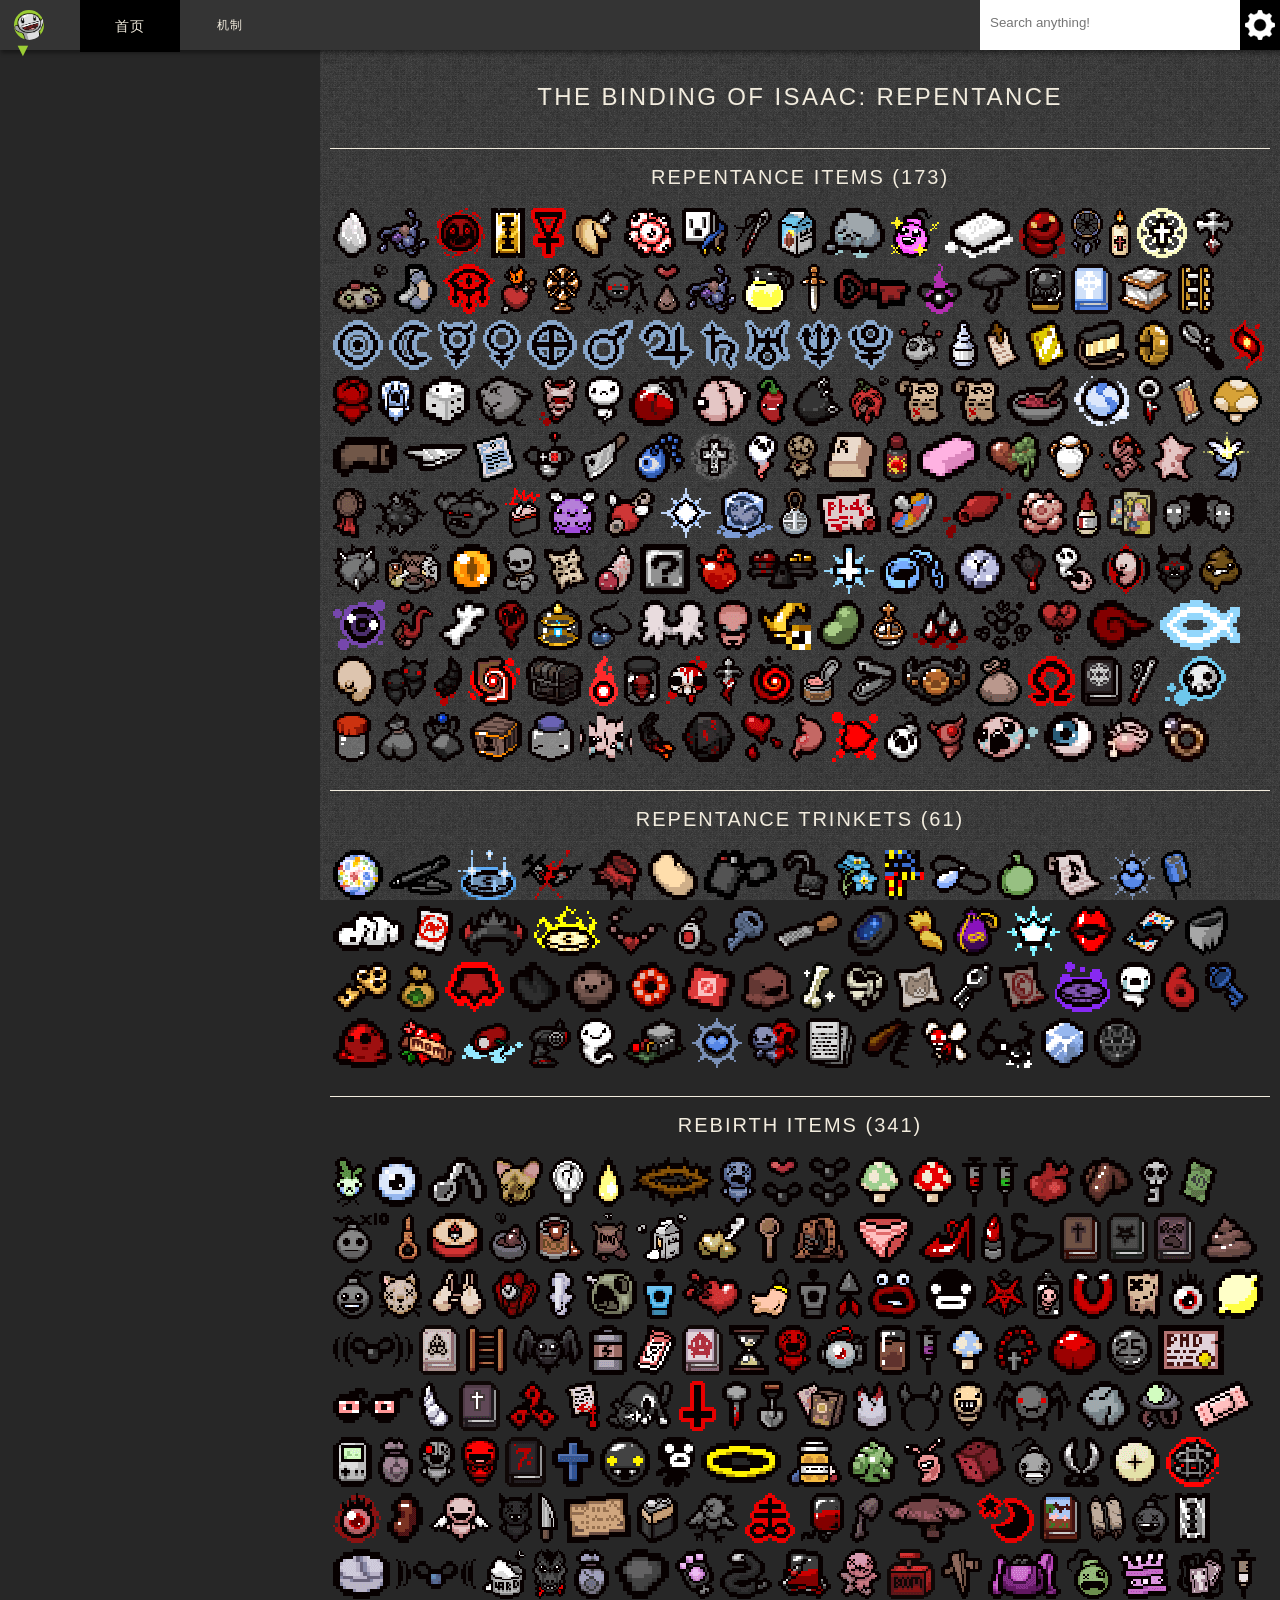
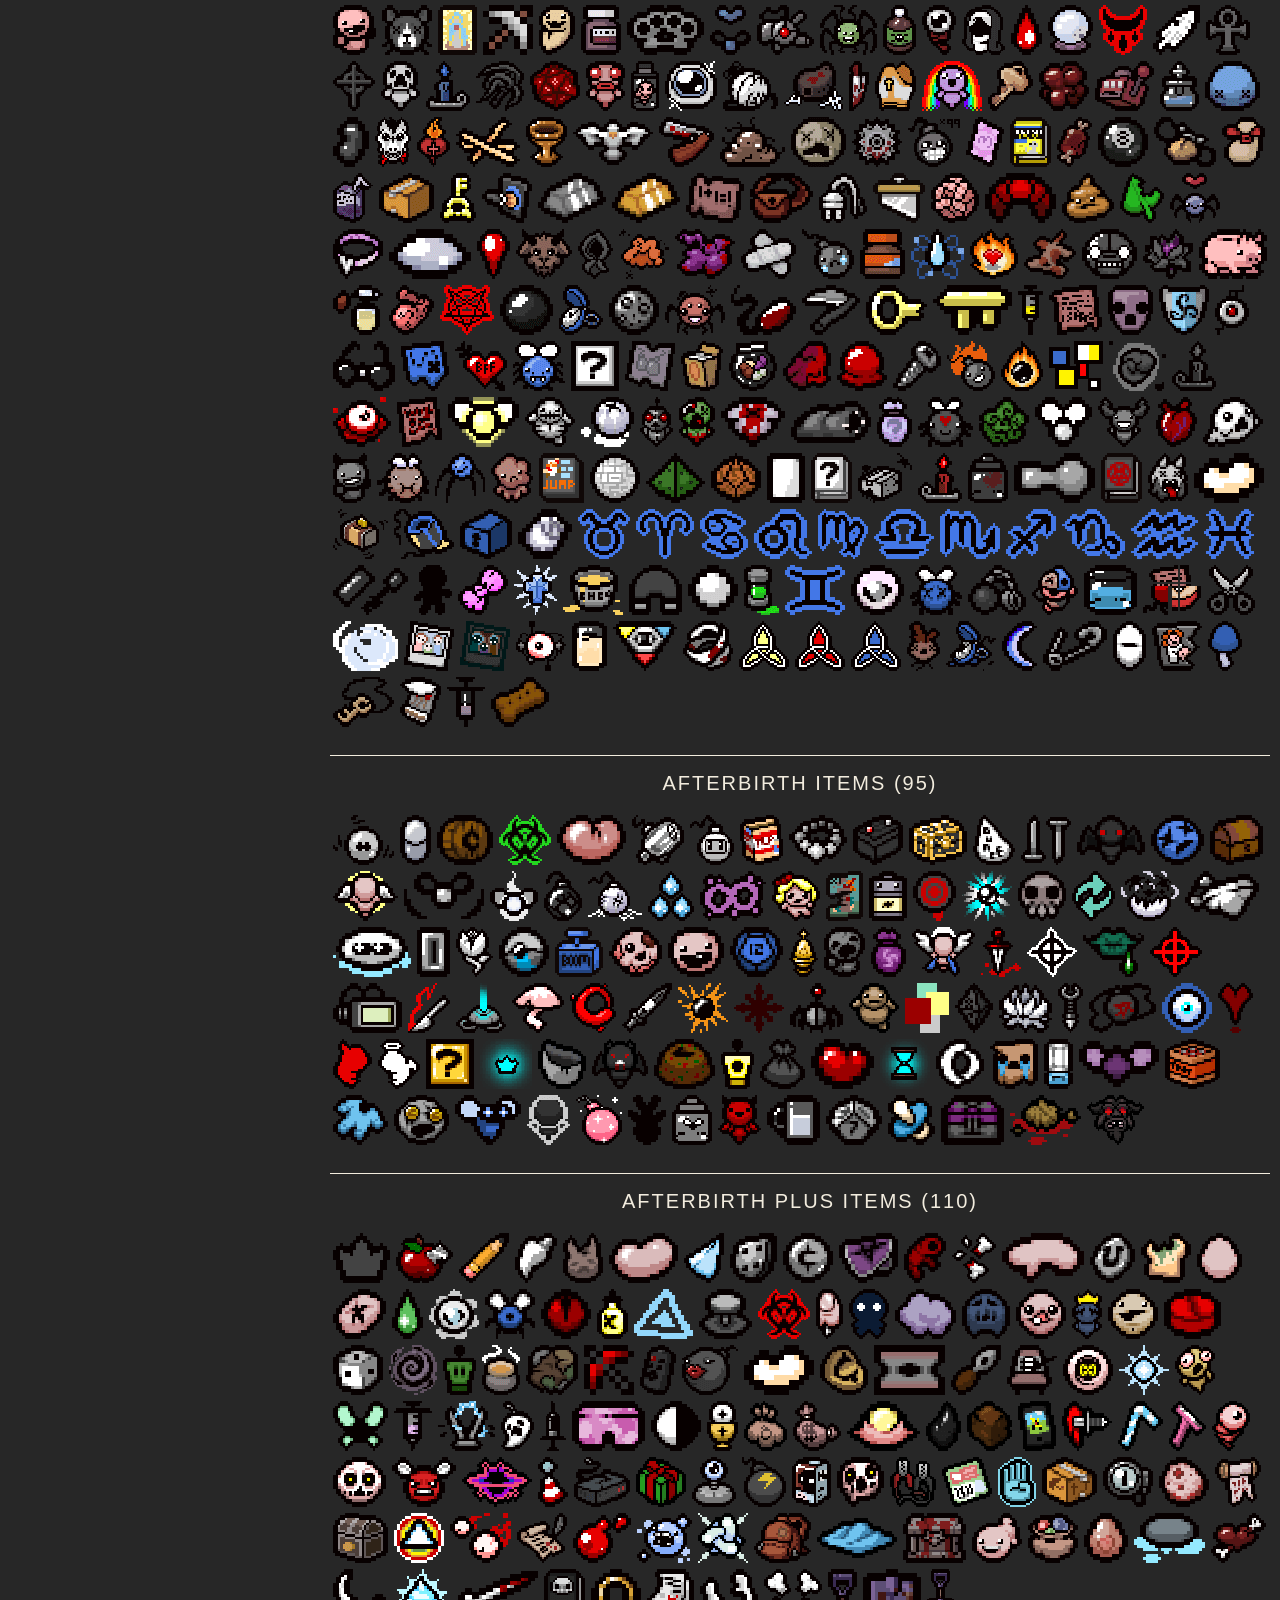
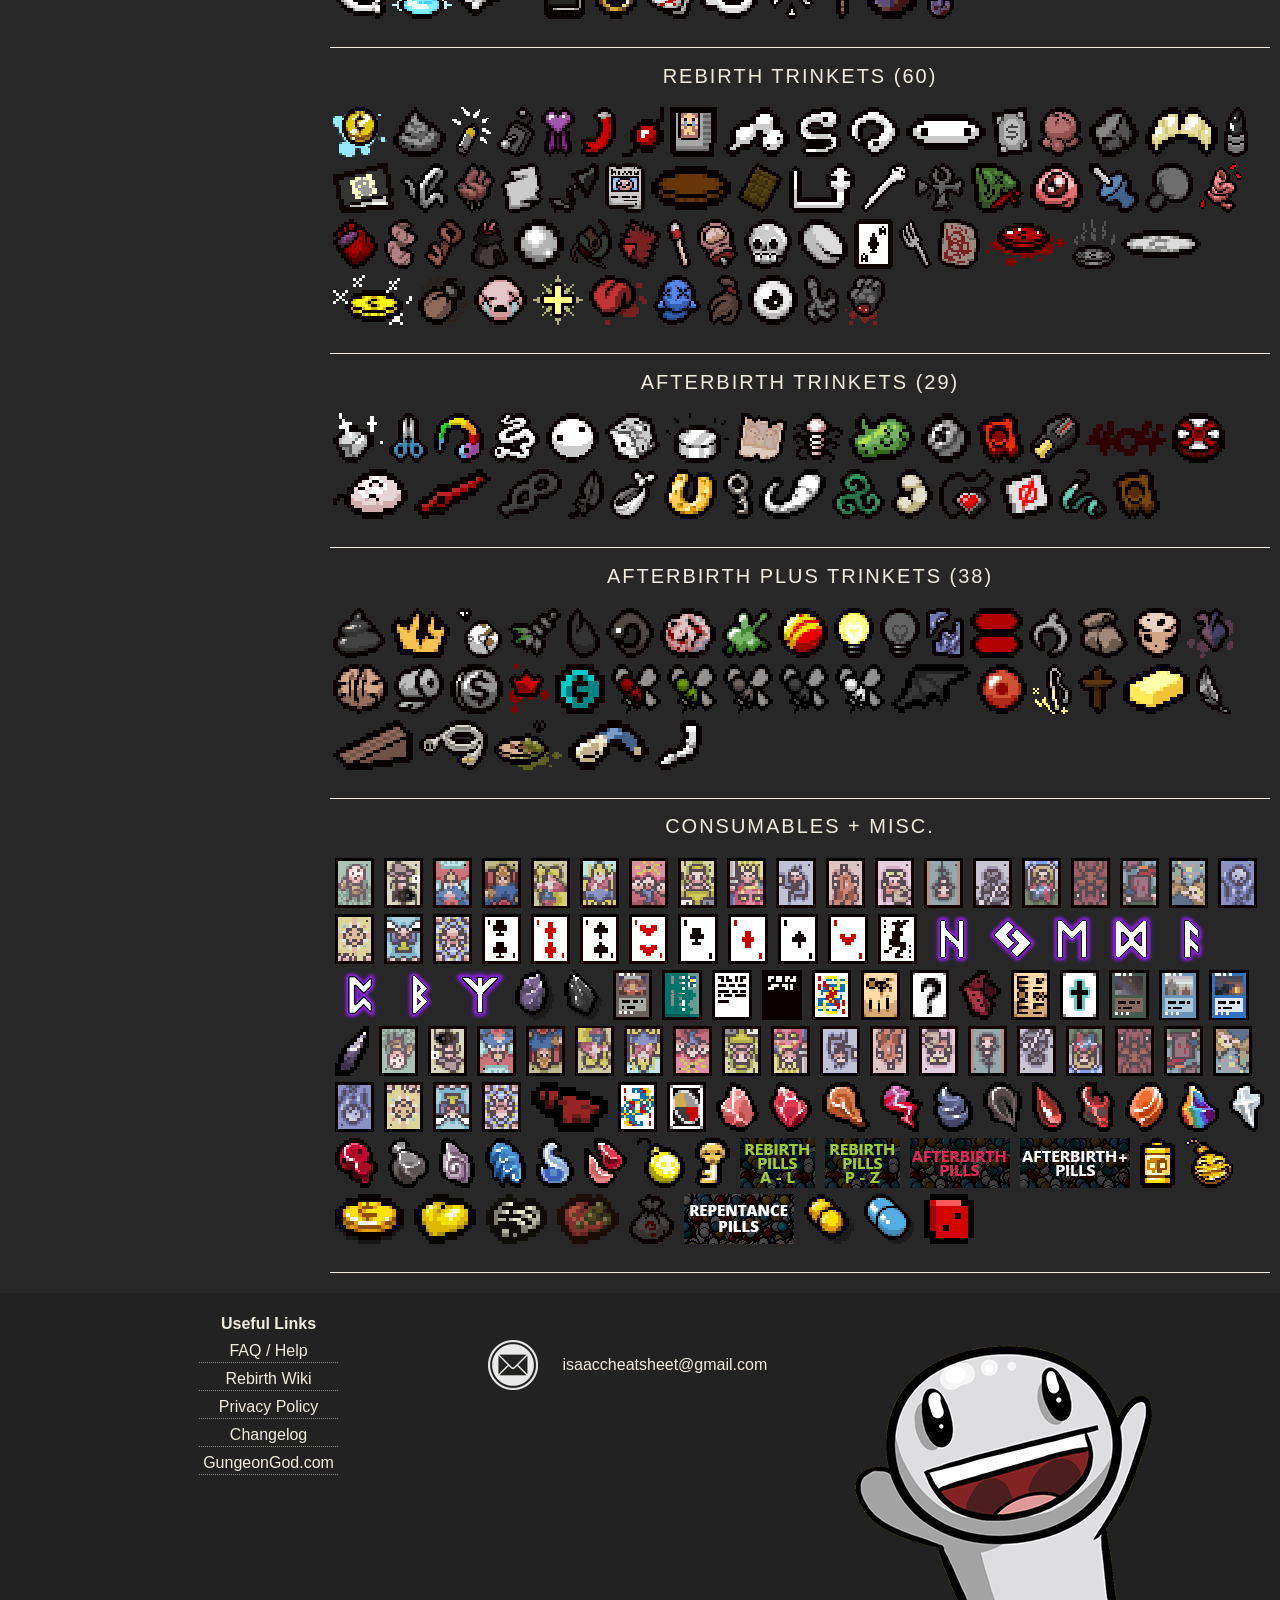
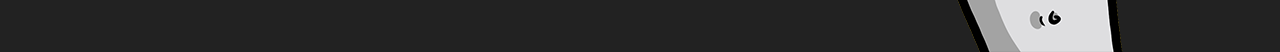
==== commit 66f29710: "navi update" ====
--- a/index.html
+++ b/index.html
@@ -1,10 +1,16 @@
 <!doctype html>
 <html id="ht" class="dark">
 <head>
+<meta charset="utf-8">
 <title>Isaac Cheat Sheet - Platinum God</title>
 <meta name="description" content="Binding of Isaac Rebirth Cheat Sheet wiki. Hover over any item to see detailed and accurate descriptions taken directly from the game's source code.">
 <meta name="viewport" content="width=device-width, initial-scale=1.0, maximum-scale=1.0, user-scalable=no" />
 <link rel="stylesheet" type="text/css" href="assets/main.css">
+<style>
+header .container .navigation { position: relative; }
+header .container .navigation ul.mechanics-nav-list { left: 100px; }
+header .container .mobile-nav-container ul.mechanics-nav-list { top: 50px; }
+</style>
 <link rel="shortcut icon" type="image/x-icon" href="images/favico.png">
 <script>
   // (function(i,s,o,g,r,a,m){i['GoogleAnalyticsObject']=r;i[r]=i[r]||function(){
@@ -30,101 +36,42 @@
 					<li>
 						<a href="index.html" class="full-w" style="color:#9BCD35;">
 							<img class="border-round mrs" src="images/pg-icon.png" width="42" height="42" />
-							Binding of Isaac
+							&#20197;&#25746;&#30340;&#32467;&#21512;
 						</a>
 					</li>
 					<li>
 						<a href="http://gungeongod.com/" class="full-w" style="color:#F4990F;">
 							<img class="border-round mrs" src="images/gg-icon.png" width="42" height="42" />
-							Enter the Gungeon
+							&#25354;&#36827;&#22320;&#29282;
 						</a>
 					</li>
 				</ul>
 			</div>
     	<div class="mobile-nav">&#9776;</div>
         <div class="mobile-nav-container">
-					<a class="nav-item active" href="index.html">Home</a>
-					<a class="nav-item " href="all-items">All Items</a>
-					<a class="nav-item nav-dd">Original</a>
-		        <ul class="main-nav-list">
-							<li><a class="nav-item" href="original">Items</a></li>
-							<li><a class="nav-item" href="synergies">Synergies</a></li>
-		        	<li><a class="nav-item" href="calculator">Calculator</a></li>
+					<a class="nav-item active" href="index.html">&#39318;&#39029;</a>
+					<a class="nav-item nav-dd">&#26426;&#21046;</a>
+		        <ul class="mechanics-nav-list">
+							<li><a class="nav-item" href="mechanics/devil-room.html">&#24694;&#39764;&#25151;</a></li>
+		        	<li><a class="nav-item" href="mechanics/angel-room.html">&#22825;&#20351;&#25151;</a></li>
+							<li><a class="nav-item really-close" href="mechanics/transformations.html">&#21464;&#36523;&#26426;&#21046;</a></li>
+							<li><a class="nav-item " href="mechanics/sacrifice-rooms.html">&#29486;&#31085;&#25151;</a></li>
+							<li><a class="nav-item " href="mechanics/tarot-cloth.html">&#22612;&#32599;&#24067;</a></li>
 		        </ul>
-	        <a class="nav-item nav-dd">Rebirth</a>
-		        <ul class="rebirth-nav-list">
-							<li><a class="nav-item" href="rebirth">Items</a></li>
-		        	<li><a class="nav-item" href="rebirth-info">Info</a></li>
-		        	<li><a class="nav-item" href="rebirth-seeds">Seeds</a></li>
-	            <li><a class="nav-item" href="babies">Babies</a></li>
-		        </ul>
-					<a class="nav-item nav-dd">Afterbirth</a>
-		        <ul class="afterbirth-nav-list">
-							<li><a class="nav-item" href="afterbirth">Items</a></li>
-							<li><a class="nav-item" href="afterbirth-synergies">Synergies</a></li>
-		        	<li><a class="nav-item" href="afterbirth-info">Info</a></li>
-							<li><a class="nav-item" href="afterbirth-seeds">Seeds</a></li>
-		        </ul>
-					<a class="nav-item nav-dd">Afterbirth+</a>
-		        <ul class="afterbirthplus-nav-list">
-							<li><a class="nav-item" href="afterbirth-plus">Items</a></li>
-							<li><a class="nav-item" href="afterbirth-synergies">Synergies</a></li>
-		        	<li><a class="nav-item" href="afterbirth-plus-info">Info</a></li>
-		        </ul>
-						<a class="nav-item " href="antibirth">Antibirth</a>
-					<a class="nav-item nav-dd">Mechanics</a>
-		        <ul class="mechanics-nav-list">
-							<li><a class="nav-item" href="mechanics/devil-room.html">Devil room</a></li>
-		        	<li><a class="nav-item" href="mechanics/angel-room.html">Angel room</a></li>
-							<li><a class="nav-item really-close" href="mechanics/transformations.html">Transformations</a></li>
-							<li><a class="nav-item " href="mechanics/sacrifice-rooms.html">Sacrifice<br>Rooms</a></li>
-							<li><a class="nav-item " href="mechanics/tarot-cloth.html">Tarot Cloth</a></li>
-		        </ul>
-					<a onclick="ga('send', 'event', 'Repentance', 'click', 'NavMobile');" class="nav-item " href="repentance">Repentance</a>
+					<!-- Legacy mobile nav hidden: All Items / Original / Rebirth / Afterbirth / Afterbirth+ / Antibirth / Repentance -->
         </div>
 
 			<div class="navigation">
-				<a class="nav-item nav-dd active" href="index.html">Home</a>
-					<ul class="home-nav-list">
-					<li><a class="nav-item active" href="index.html">Grouped</a></li>
-					<li><a class="nav-item" href="all-items">All items</a></li>
+				<a class="nav-item active" href="index.html">&#39318;&#39029;</a>
+				<a class="nav-item nav-dd">&#26426;&#21046;</a>
+	        <ul class="mechanics-nav-list">
+						<li><a class="nav-item" href="mechanics/devil-room.html">&#24694;&#39764;&#25151;</a></li>
+	        	<li><a class="nav-item" href="mechanics/angel-room.html">&#22825;&#20351;&#25151;</a></li>
+						<li><a class="nav-item " href="mechanics/transformations.html">&#21464;&#36523;&#26426;&#21046;</a></li>
+						<li><a class="nav-item " href="mechanics/sacrifice-rooms.html">&#29486;&#31085;&#25151;</a></li>
+						<li><a class="nav-item " href="mechanics/tarot-cloth.html">&#22612;&#32599;&#24067;</a></li>
 	        </ul>
-				<a class="nav-item nav-dd">Original</a>
-	        <ul class="main-nav-list">
-						<li><a class="nav-item" href="original">Items</a></li>
-						<li><a class="nav-item" href="synergies">Synergies</a></li>
-	        	<li><a class="nav-item" href="calculator">Calculator</a></li>
-	        </ul>
-        <a class="nav-item nav-dd">Rebirth</a>
-	        <ul class="rebirth-nav-list">
-						<li><a class="nav-item" href="rebirth">Items</a></li>
-	        	<li><a class="nav-item" href="rebirth-info">Info</a></li>
-	        	<li><a class="nav-item" href="rebirth-seeds">Seeds</a></li>
-            <li><a class="nav-item" href="babies">Babies</a></li>
-	        </ul>
-				<a class="nav-item nav-dd">Afterbirth</a>
-					<ul class="afterbirth-nav-list">
-						<li><a class="nav-item" href="afterbirth">Items</a></li>
-						<li><a class="nav-item" href="afterbirth-synergies">Synergies</a></li>
-						<li><a class="nav-item" href="afterbirth-info">Info</a></li>
-						<li><a class="nav-item" href="afterbirth-seeds">Seeds</a></li>
-					</ul>
-				<a class="nav-item nav-dd">Afterbirth+</a>
-					<ul class="afterbirthplus-nav-list">
-						<li><a class="nav-item" href="afterbirth-plus">Items</a></li>
-						<li><a class="nav-item" href="afterbirth-synergies">Synergies</a></li>
-						<li><a class="nav-item" href="afterbirth-plus-info">Info</a></li>
-					</ul>
-					<a class="nav-item " href="antibirth">Antibirth</a>
-				<a class="nav-item nav-dd">Mechanics</a>
-	        <ul class="mechanics-nav-list">
-						<li><a class="nav-item" href="mechanics/devil-room.html">Devil room</a></li>
-	        	<li><a class="nav-item" href="mechanics/angel-room.html">Angel room</a></li>
-						<li><a class="nav-item " href="mechanics/transformations.html">Transformations</a></li>
-						<li><a class="nav-item " href="mechanics/sacrifice-rooms.html">Sacrifice Rooms</a></li>
-						<li><a class="nav-item " href="mechanics/tarot-cloth.html">Tarot Cloth</a></li>
-	        </ul>
-					<a onclick="ga('send', 'event', 'Repentance', 'click', 'NavDesktop');" class="nav-item " href="repentance">Repentance</a>
+					<!-- Legacy desktop nav hidden: Home submenu / Original / Rebirth / Afterbirth / Afterbirth+ / Antibirth / Repentance -->
 			</div>
 
       <div class="search">
@@ -18864,8 +18811,7 @@
         </ul>
     </div>
     <div class="pg">
-        <img id="pg-img" width="298" height="336" src="images/elucidate.png" alt="Platinum God" onclick="rndSound()">
-        <audio class="audio" id="footersound" src=""></audio>
+        <img id="pg-img" width="298" height="336" src="images/elucidate.png" alt="Platinum God">
     </div>
 </footer>
 
@@ -18873,6 +18819,7 @@
 <script src="assets/vendor/jquery.easing.min.js"></script>
 <script src="assets/vendor/jquery.tinysort.min.js"></script>
 <script src="assets/vendor/underscore-min.js"></script>
+<script src="assets/data/i18n-items.js"></script>
 <script src="assets/scripts/main.js"></script>
 </body>
 
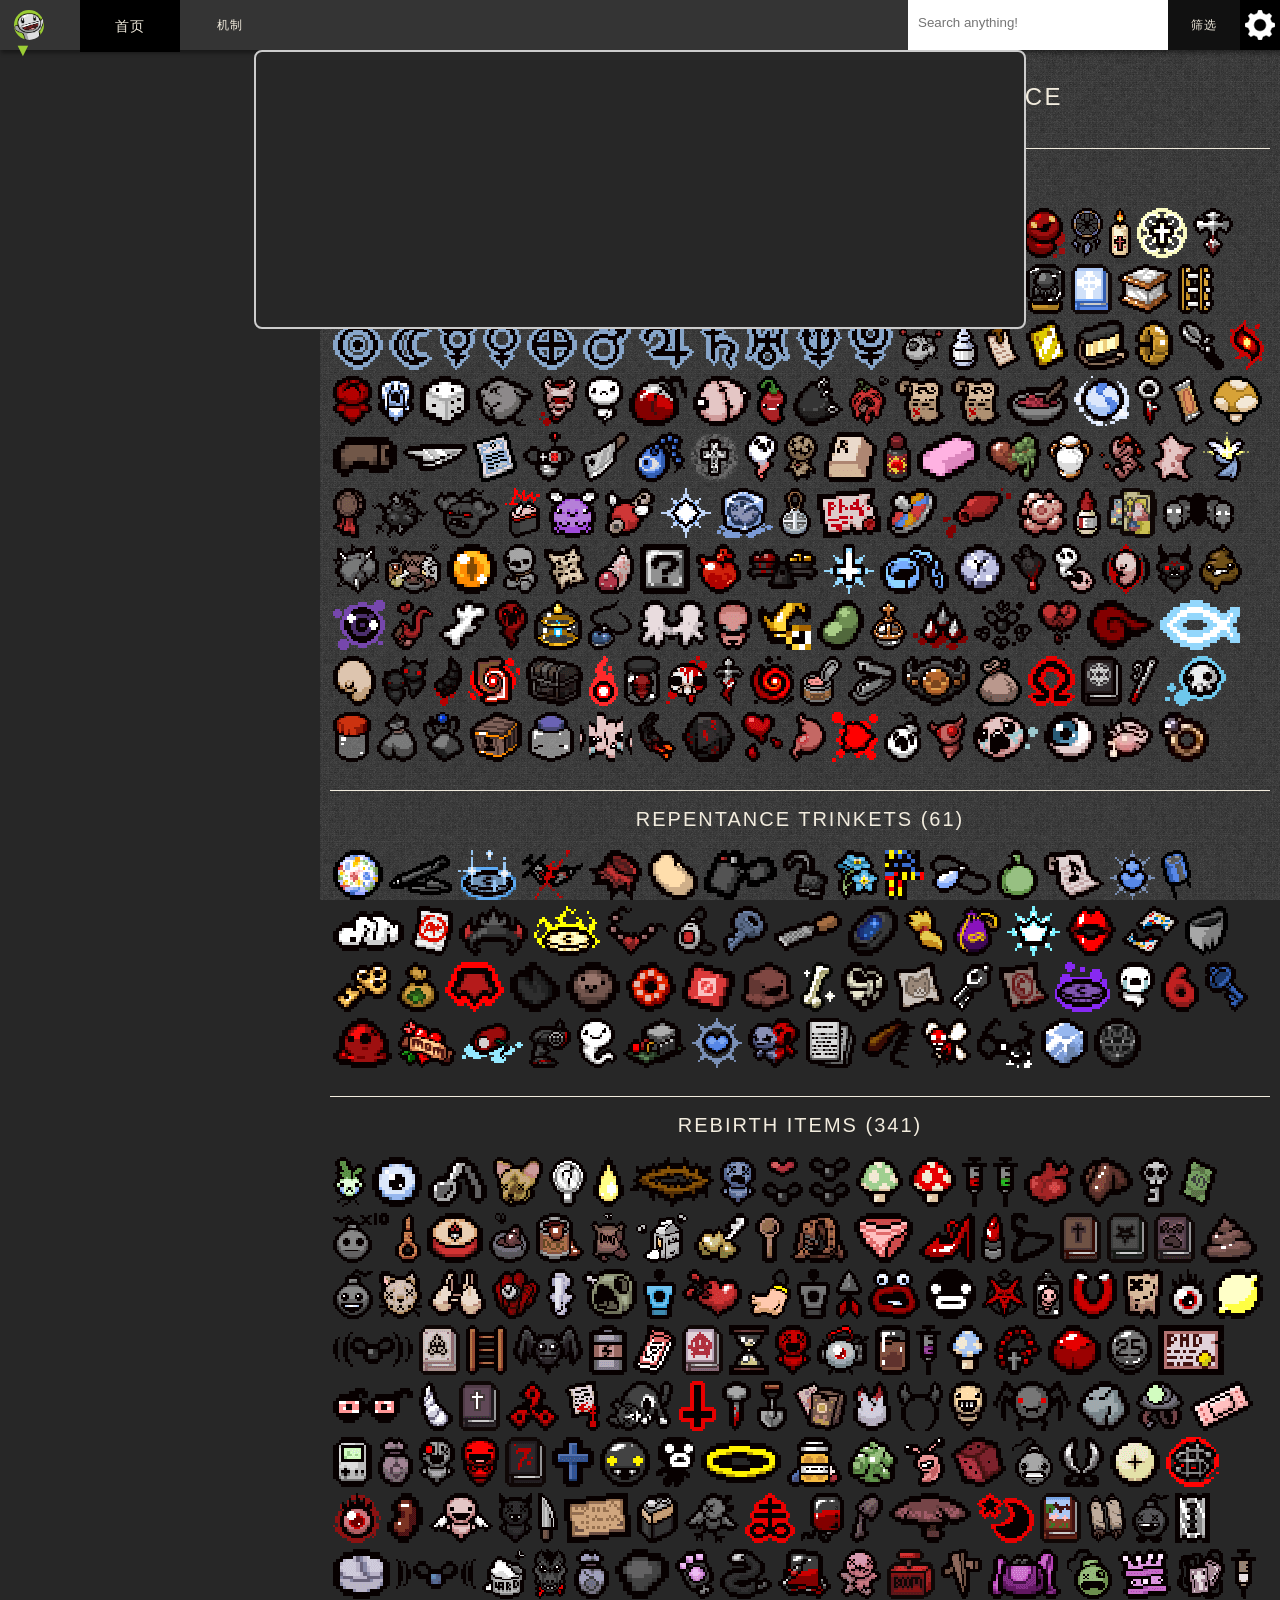
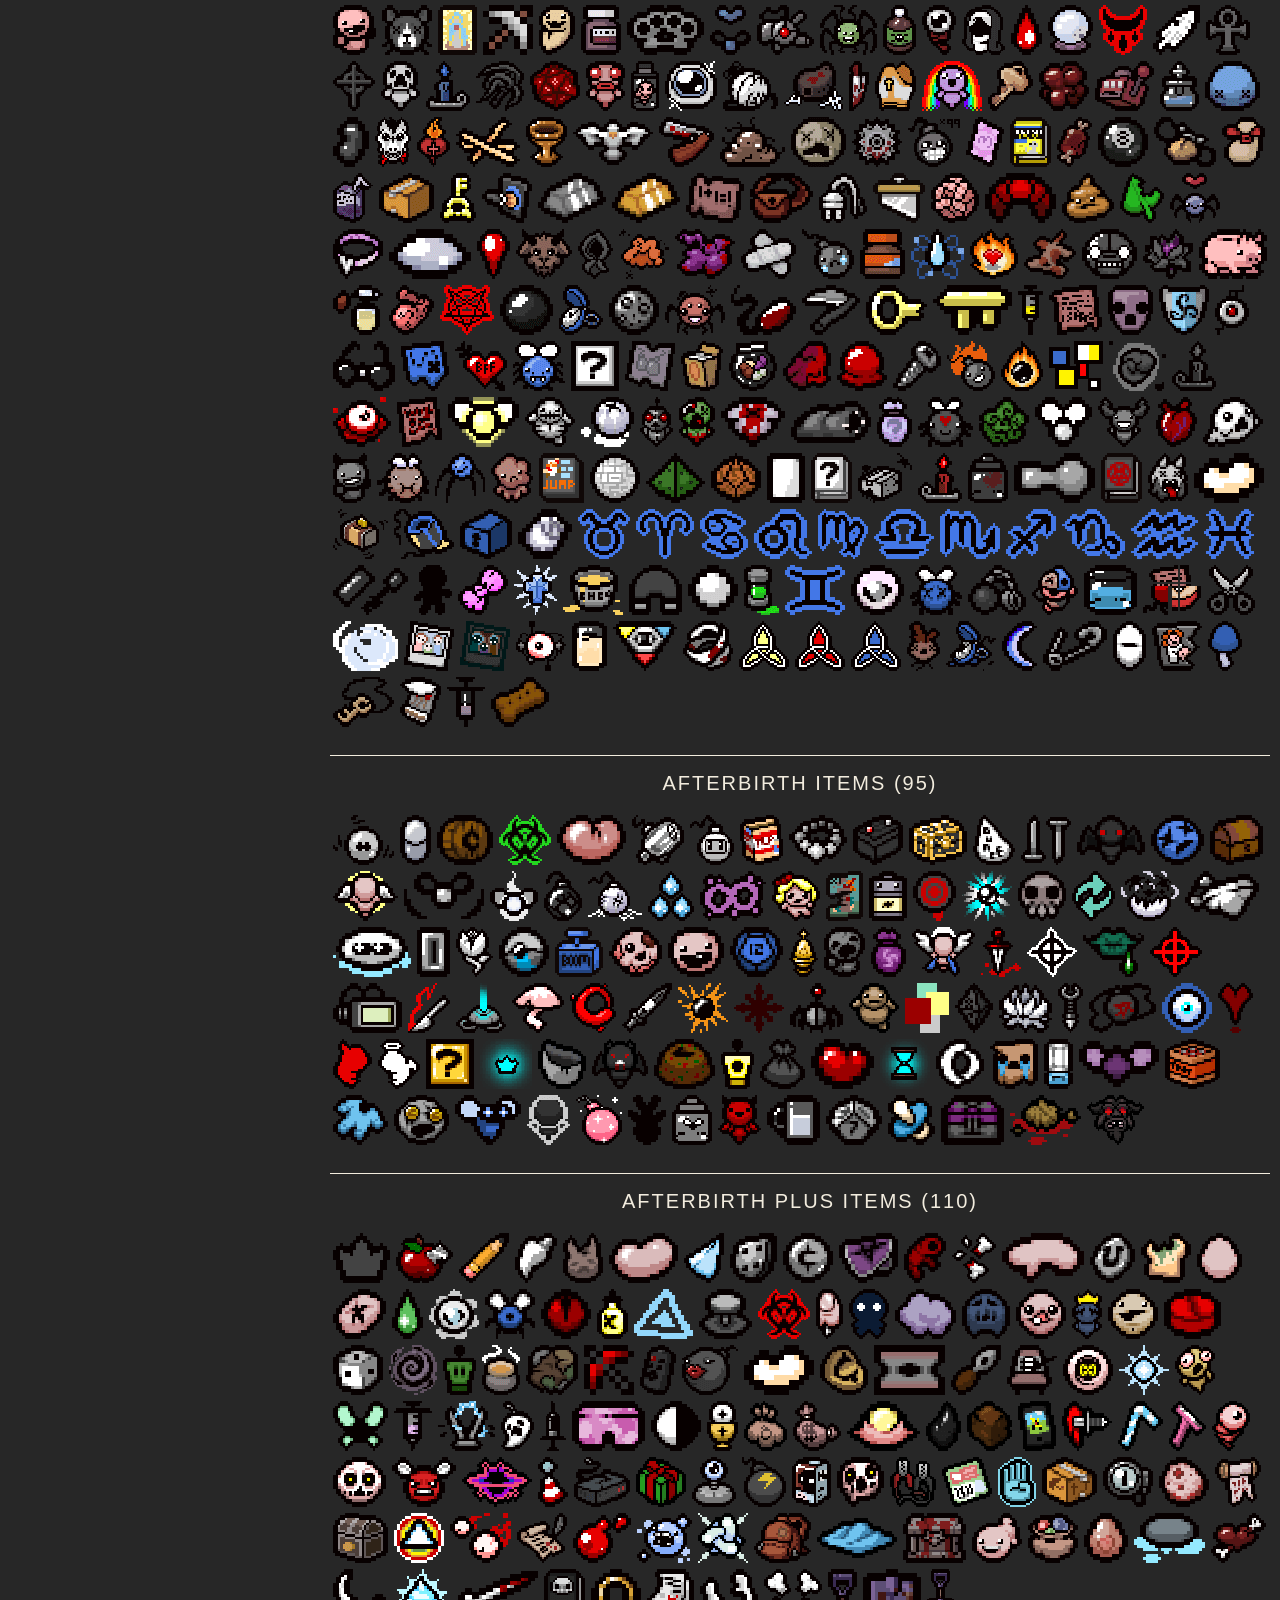
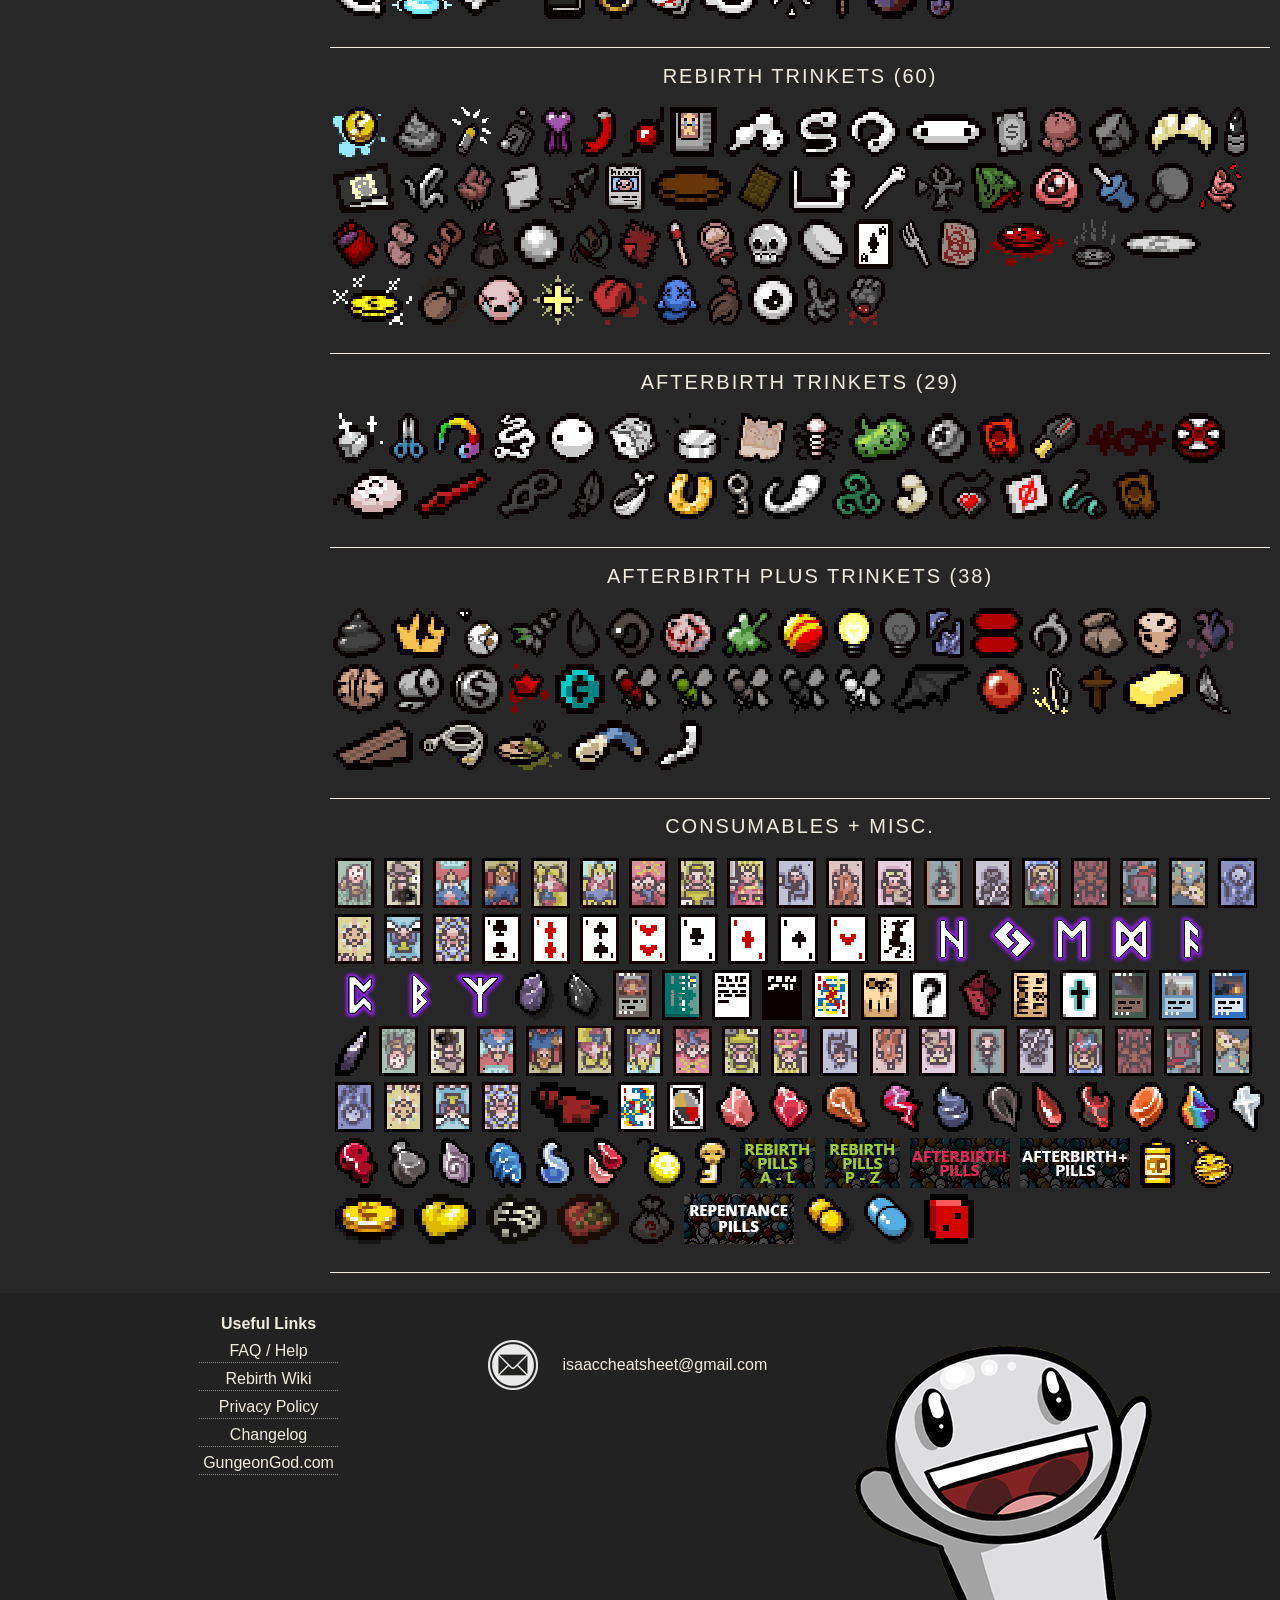
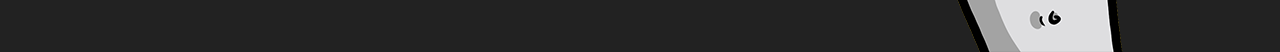
==== commit 878b07b9: "update" ====
--- a/index.html
+++ b/index.html
@@ -6,6 +6,7 @@
 <meta name="description" content="Binding of Isaac Rebirth Cheat Sheet wiki. Hover over any item to see detailed and accurate descriptions taken directly from the game's source code.">
 <meta name="viewport" content="width=device-width, initial-scale=1.0, maximum-scale=1.0, user-scalable=no" />
 <link rel="stylesheet" type="text/css" href="assets/main.css">
+<link rel="stylesheet" type="text/css" href="assets/item-filters.css">
 <style>
 header .container .navigation { position: relative; }
 header .container .navigation ul.mechanics-nav-list { left: 100px; }
@@ -75,9 +76,50 @@
 			</div>
 
       <div class="search">
-      	      	<form action="#">
+       	     	<form action="#">
         	<input class="search-input" type="text" autocomplete="off" placeholder="Search anything!" autofocus>
           </form>
+
+          <div class="item-filter-popover">
+          	<button type="button" class="item-filter-trigger">筛选</button>
+          	<div class="item-filter-panel">
+          		<div class="item-filter-panel__header">
+          			<div>
+          				<h2>道具筛选</h2>
+          				<p class="item-filter-panel__hint">支持分类、类型、道具池和标签关键词组合筛选。</p>
+          			</div>
+          			<button type="button" class="item-filter-reset">清空全部条件</button>
+          		</div>
+          		<div class="item-filter-grid">
+          			<label class="item-filter-field" for="filter-family">
+          				<span>分类</span>
+          				<select id="filter-family">
+          					<option value="">全部分类</option>
+          				</select>
+          			</label>
+          			<label class="item-filter-field" for="filter-type">
+          				<span>类型</span>
+          				<select id="filter-type">
+          					<option value="">全部类型</option>
+          				</select>
+          			</label>
+          			<label class="item-filter-field" for="filter-pool">
+          				<span>道具池</span>
+          				<select id="filter-pool">
+          					<option value="">全部道具池</option>
+          				</select>
+          			</label>
+          			<label class="item-filter-field item-filter-field--wide" for="filter-tag">
+          				<span>标签关键词</span>
+          				<input id="filter-tag" type="text" autocomplete="off" placeholder="例如：devil deal、treasure room、bomb">
+          			</label>
+          		</div>
+          		<div class="item-filter-summary">
+          			<p id="item-filter-result">正在加载筛选器...</p>
+          			<p id="item-filter-active">当前未启用额外筛选条件</p>
+          		</div>
+          	</div>
+          </div>
 
           <div class="option-expander"></div>
           <div class="option-container">
--- a/assets/item-filters.css
+++ b/assets/item-filters.css
@@ -0,0 +1,368 @@
+.item-filter-popover {
+    position: relative;
+    display: inline-block;
+    vertical-align: top;
+}
+
+.item-filter-trigger {
+    height: 50px;
+    min-width: 72px;
+    border: 0;
+    background: #111;
+    color: #f2ecde;
+    padding: 0 18px;
+    font-size: 12px;
+    letter-spacing: .1em;
+    text-transform: uppercase;
+    cursor: pointer;
+    font-family: "Open Sans", sans-serif;
+    transition: background .2s ease;
+}
+
+.item-filter-trigger:hover,
+.item-filter-popover.is-open .item-filter-trigger {
+    background: #000;
+}
+
+.item-filter-panel {
+    position: absolute;
+    top: 56px;
+    right: 0;
+    z-index: 8;
+    display: none;
+    width: min(680px, calc(100vw - 24px));
+    background: #d3d3d3;
+    border: 1px solid #b4afa4;
+    border-radius: 12px;
+    box-shadow: 0 12px 30px 0 rgba(0, 0, 0, .28);
+    padding: 18px 20px;
+}
+
+.item-filter-popover.is-open .item-filter-panel {
+    display: block;
+}
+
+.item-filter-panel__header {
+    display: flex;
+    align-items: flex-start;
+    justify-content: space-between;
+    gap: 16px;
+    margin-bottom: 16px;
+}
+
+.item-filter-panel__header h2 {
+    margin: 0;
+    text-align: left;
+}
+
+.item-filter-panel__hint {
+    margin: 6px 0 0;
+    color: #4e4a43;
+    font-size: 13px;
+    letter-spacing: 0;
+    text-transform: none;
+}
+
+.item-filter-grid {
+    display: grid;
+    grid-template-columns: repeat(4, minmax(0, 1fr));
+    gap: 12px 14px;
+}
+
+.item-filter-field {
+    display: block;
+}
+
+.item-filter-field span {
+    display: block;
+    font-size: 12px;
+    font-weight: bold;
+    letter-spacing: .08em;
+    margin-bottom: 6px;
+    text-transform: uppercase;
+}
+
+.item-filter-field select,
+.item-filter-field input {
+    box-sizing: border-box;
+    width: 100%;
+    min-height: 40px;
+    border: 1px solid #9e988c;
+    border-radius: 8px;
+    background: #f7f4ec;
+    padding: 0 12px;
+    font-size: 14px;
+    color: #343434;
+    font-family: "Open Sans", sans-serif;
+}
+
+.item-filter-field input::placeholder {
+    color: #817a6c;
+}
+
+.item-filter-field--wide {
+    grid-column: span 4;
+}
+
+.item-filter-summary {
+    display: flex;
+    justify-content: space-between;
+    gap: 16px;
+    align-items: flex-start;
+    margin-top: 14px;
+    padding-top: 14px;
+    border-top: 1px solid #b4afa4;
+}
+
+.item-filter-summary p {
+    margin: 0;
+    font-size: 13px;
+    text-transform: none;
+    letter-spacing: 0;
+}
+
+.item-filter-reset {
+    border: 1px solid #343434;
+    background: #343434;
+    color: #f2ecde;
+    border-radius: 999px;
+    padding: 10px 16px;
+    font-size: 12px;
+    letter-spacing: .08em;
+    text-transform: uppercase;
+    cursor: pointer;
+    transition: background .2s ease, color .2s ease, border-color .2s ease;
+}
+
+.item-filter-reset:hover {
+    background: #000;
+    border-color: #000;
+}
+
+#popup {
+    display: none;
+    width: 58%;
+    position: fixed;
+    background: #222;
+    z-index: 9003;
+    top: 50px;
+    left: 0;
+    right: 0;
+    margin: auto;
+    border-radius: 8px;
+    border: 2px solid #ccc;
+    padding: 0 .5% 0 1.5%;
+    min-height: 200px;
+    overflow-y: auto;
+    max-height: 70vh;
+}
+
+#popup .item {
+    position: absolute;
+    transform: scale(1.5);
+    top: 25px;
+    right: 25px;
+    image-rendering: pixelated;
+}
+
+#popup p {
+    margin: 12px 0;
+    font-size: 14px;
+    color: #f2ecde;
+}
+
+#popup span .item-title {
+    text-decoration: underline;
+    text-transform: uppercase;
+    letter-spacing: .1em;
+    font-size: 20px;
+    margin: 10px 0 0;
+    text-align: center;
+}
+
+#popup span .r-itemid {
+    margin: 0;
+    position: absolute;
+    top: 5px;
+    left: 10px;
+    font-size: 14px;
+}
+
+#popup span .r-special {
+    margin: 0;
+    text-align: center;
+    color: #ff0;
+    font-size: 14px;
+}
+
+#popup span .pickup {
+    margin: 0;
+    text-align: center;
+    color: #9bcd35;
+}
+
+#popup span ul {
+    border-top: 1px solid #fff;
+    margin-top: 15px;
+    padding: 20px 0;
+    font-weight: 200;
+    text-transform: uppercase;
+}
+
+#popup span ul p {
+    margin: 5px 0;
+}
+
+#popup .tags {
+    display: none;
+}
+
+#popup .pp-close {
+    display: none;
+    position: absolute;
+    top: 0;
+    right: 0;
+    color: #fff;
+    font-size: 24px;
+    cursor: pointer;
+    font-weight: bold;
+    padding: 5px 15px 17px 27px;
+}
+
+.dark #popup {
+    background: #272727;
+}
+
+@media only screen and (max-width: 1195px) {
+    #popup {
+        width: 76%;
+        padding: 0 1.5% 0 2.5%;
+    }
+}
+
+@media only screen and (max-width: 900px) {
+    #popup {
+        position: fixed;
+        top: 20px;
+        width: 90%;
+        padding: 0 2.5%;
+    }
+
+    #popup p {
+        font-size: 13px;
+        margin: 5px 0;
+    }
+}
+
+@media only screen and (max-width: 700px) {
+    #popup {
+        max-height: 70vh !important;
+    }
+
+    #popup > div {
+        display: none !important;
+    }
+
+    #popup p {
+        margin-bottom: 0 !important;
+    }
+}
+
+.dark .item-filter-panel {
+    background: #2f2f2f;
+    border-color: #4d4d4d;
+}
+
+.dark .item-filter-trigger {
+    background: #111;
+    color: #f2ecde;
+}
+
+.dark .item-filter-panel__hint {
+    color: #d7d2c7;
+}
+
+.dark .item-filter-field select,
+.dark .item-filter-field input {
+    background: #1f1f1f;
+    border-color: #5b5b5b;
+    color: #f2ecde;
+}
+
+.dark .item-filter-field input::placeholder {
+    color: #afa79a;
+}
+
+.dark .item-filter-summary {
+    border-top-color: #555;
+}
+
+.dark .item-filter-reset {
+    background: #f2ecde;
+    border-color: #f2ecde;
+    color: #343434;
+}
+
+.dark .item-filter-reset:hover {
+    background: #fff;
+    border-color: #fff;
+}
+
+@media only screen and (max-width: 980px) {
+    .item-filter-grid {
+        grid-template-columns: repeat(2, minmax(0, 1fr));
+    }
+
+    .item-filter-field--wide {
+        grid-column: span 2;
+    }
+
+    .item-filter-summary {
+        flex-direction: column;
+    }
+}
+
+@media only screen and (max-width: 700px) {
+    .item-filter-trigger {
+        min-width: 64px;
+        padding: 0 14px;
+    }
+
+    .item-filter-panel {
+        width: min(560px, calc(100vw - 16px));
+        right: -8px;
+        padding: 16px;
+    }
+
+    .item-filter-panel__header {
+        flex-direction: column;
+    }
+
+    .item-filter-reset {
+        width: 100%;
+    }
+}
+
+@media only screen and (max-width: 560px) {
+    .item-filter-popover {
+        position: static;
+    }
+
+    .item-filter-panel {
+        position: fixed;
+        top: 58px;
+        right: 8px;
+        left: 8px;
+        width: auto;
+        max-height: calc(100vh - 74px);
+        overflow-y: auto;
+    }
+
+    .item-filter-grid {
+        grid-template-columns: 1fr;
+    }
+
+    .item-filter-field--wide {
+        grid-column: span 1;
+    }
+}
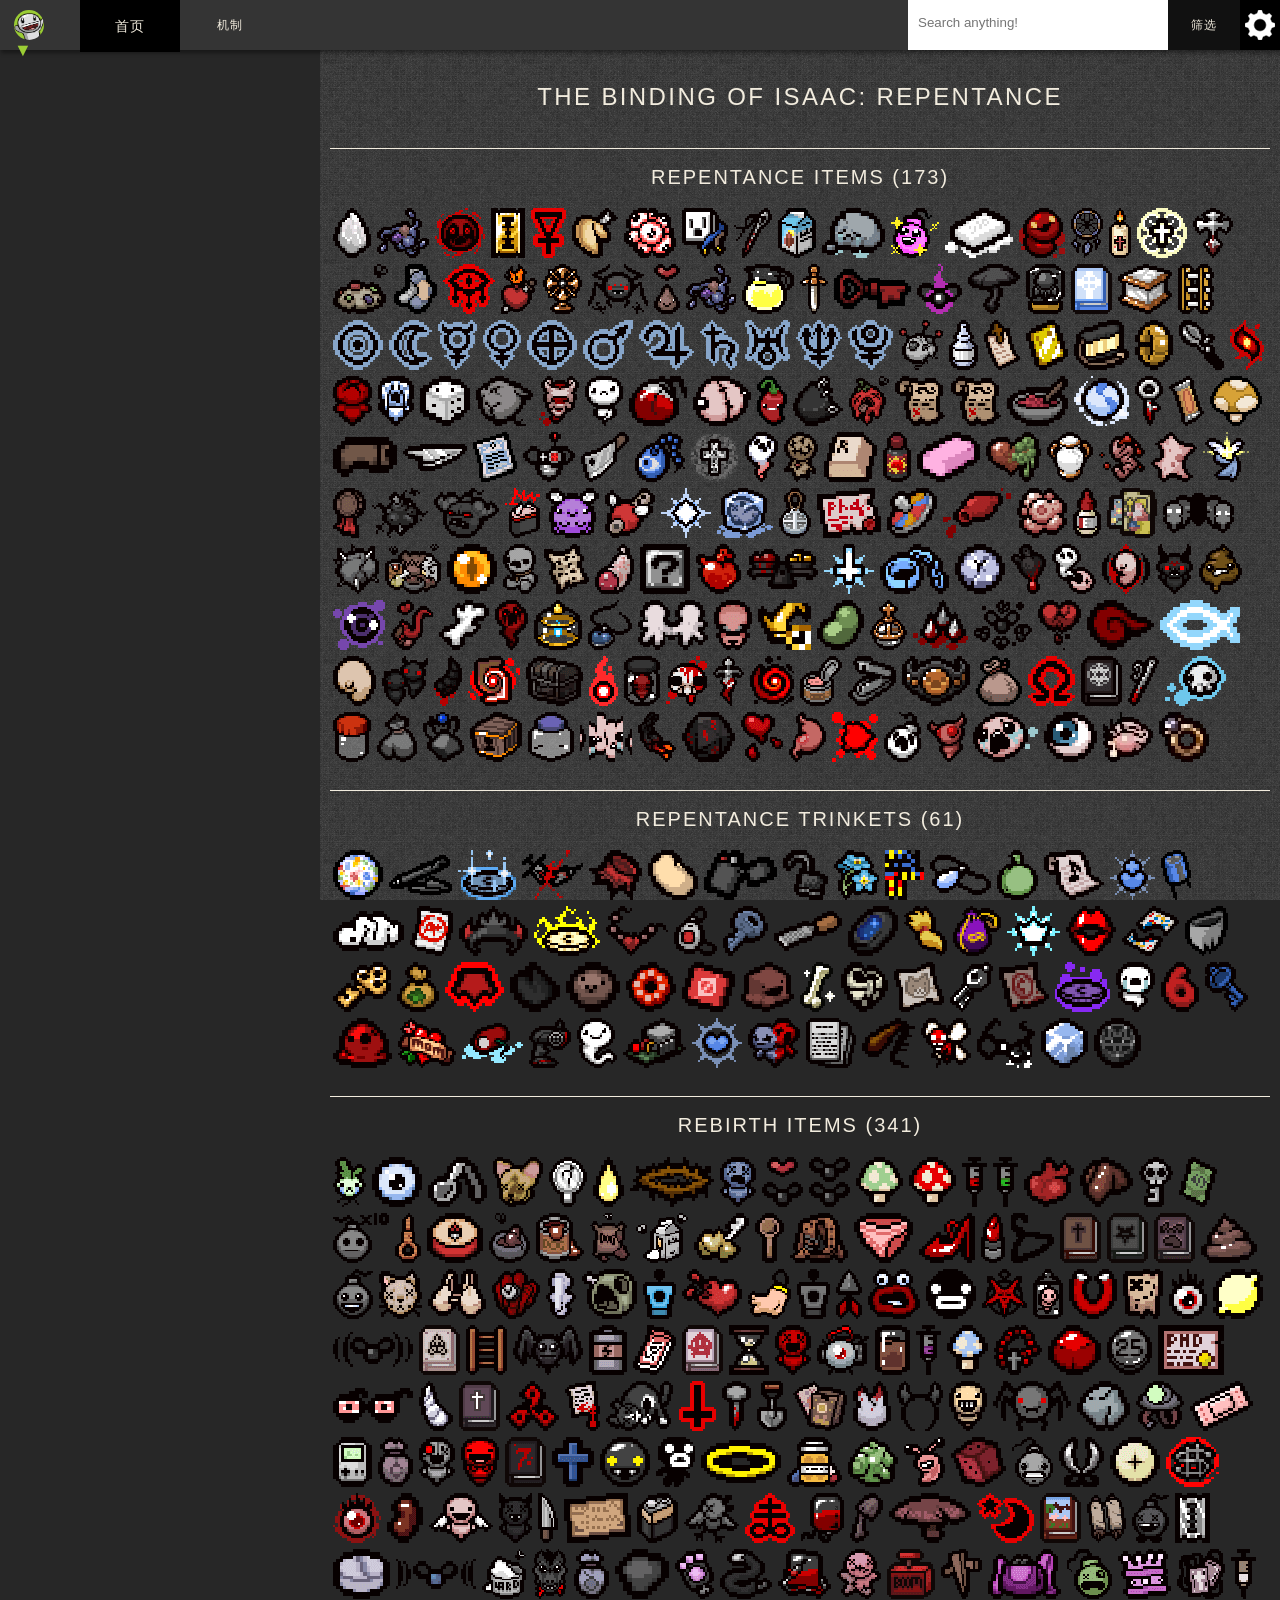
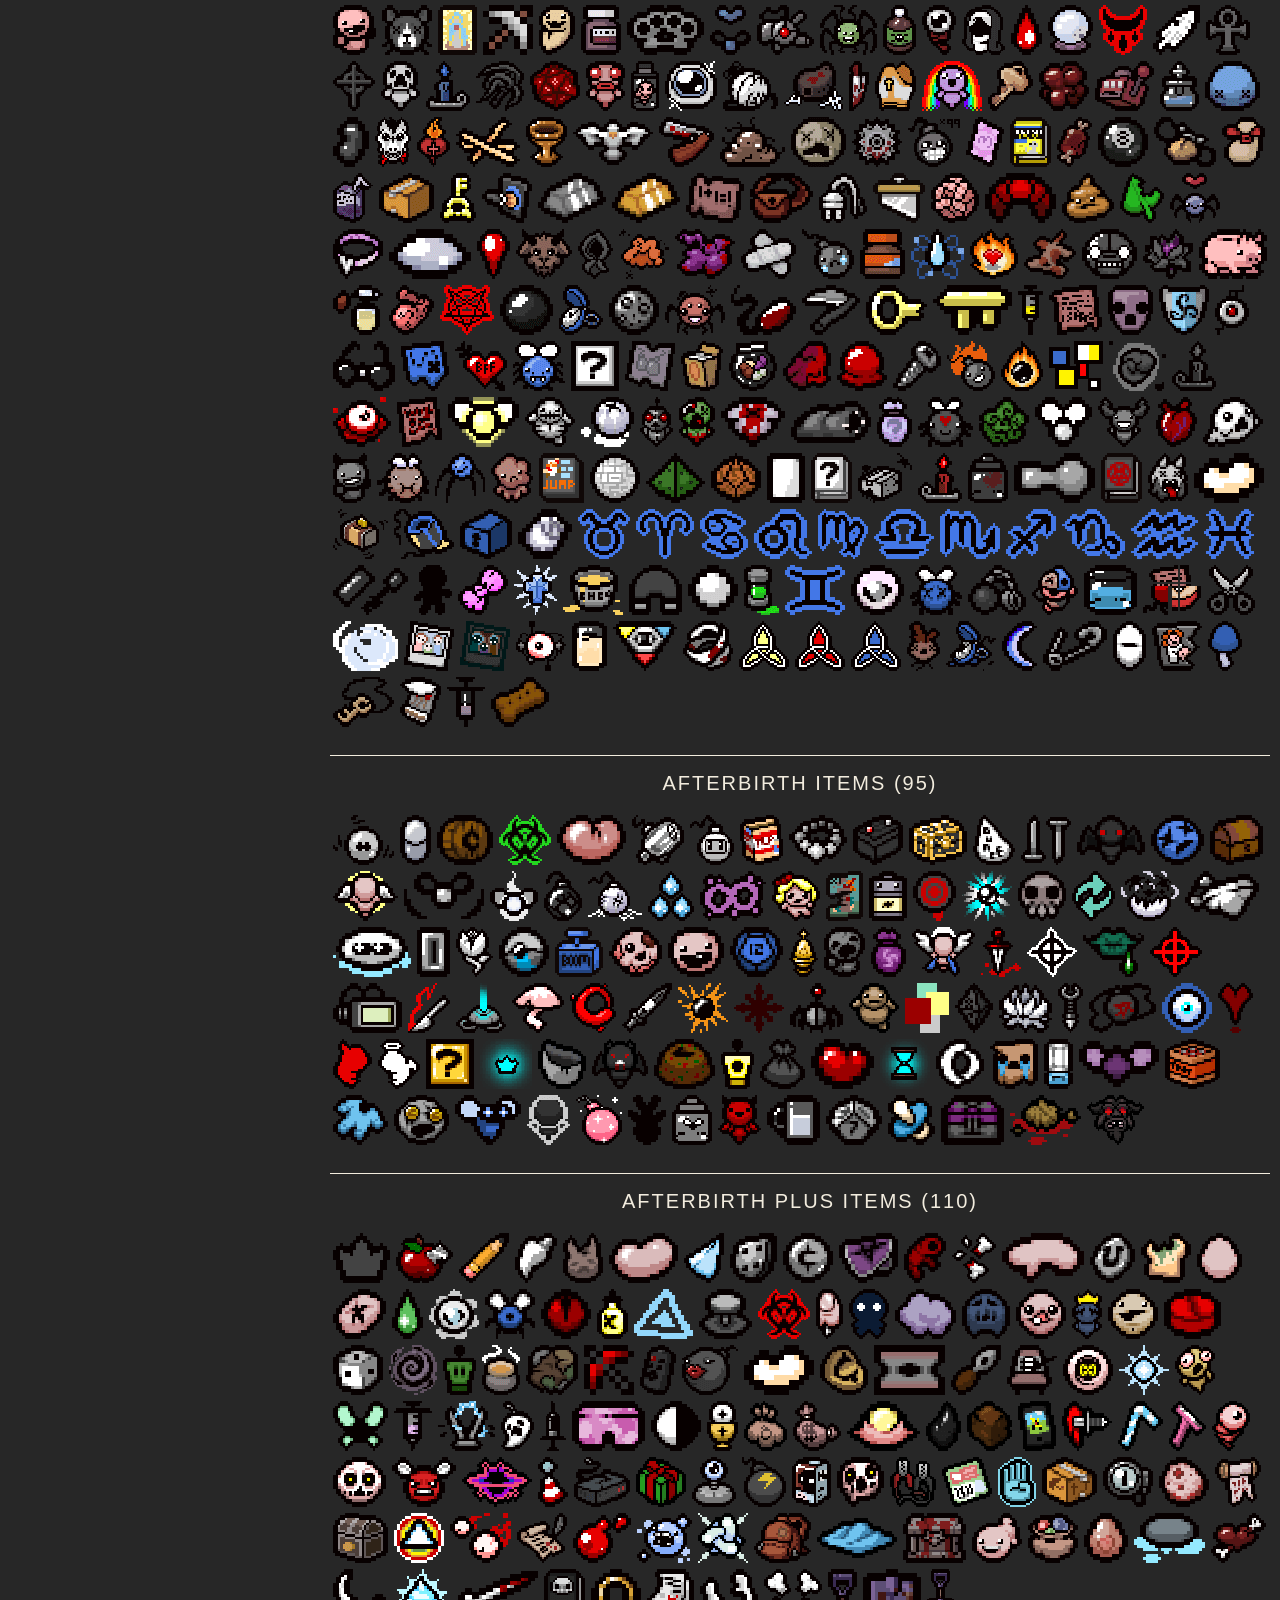
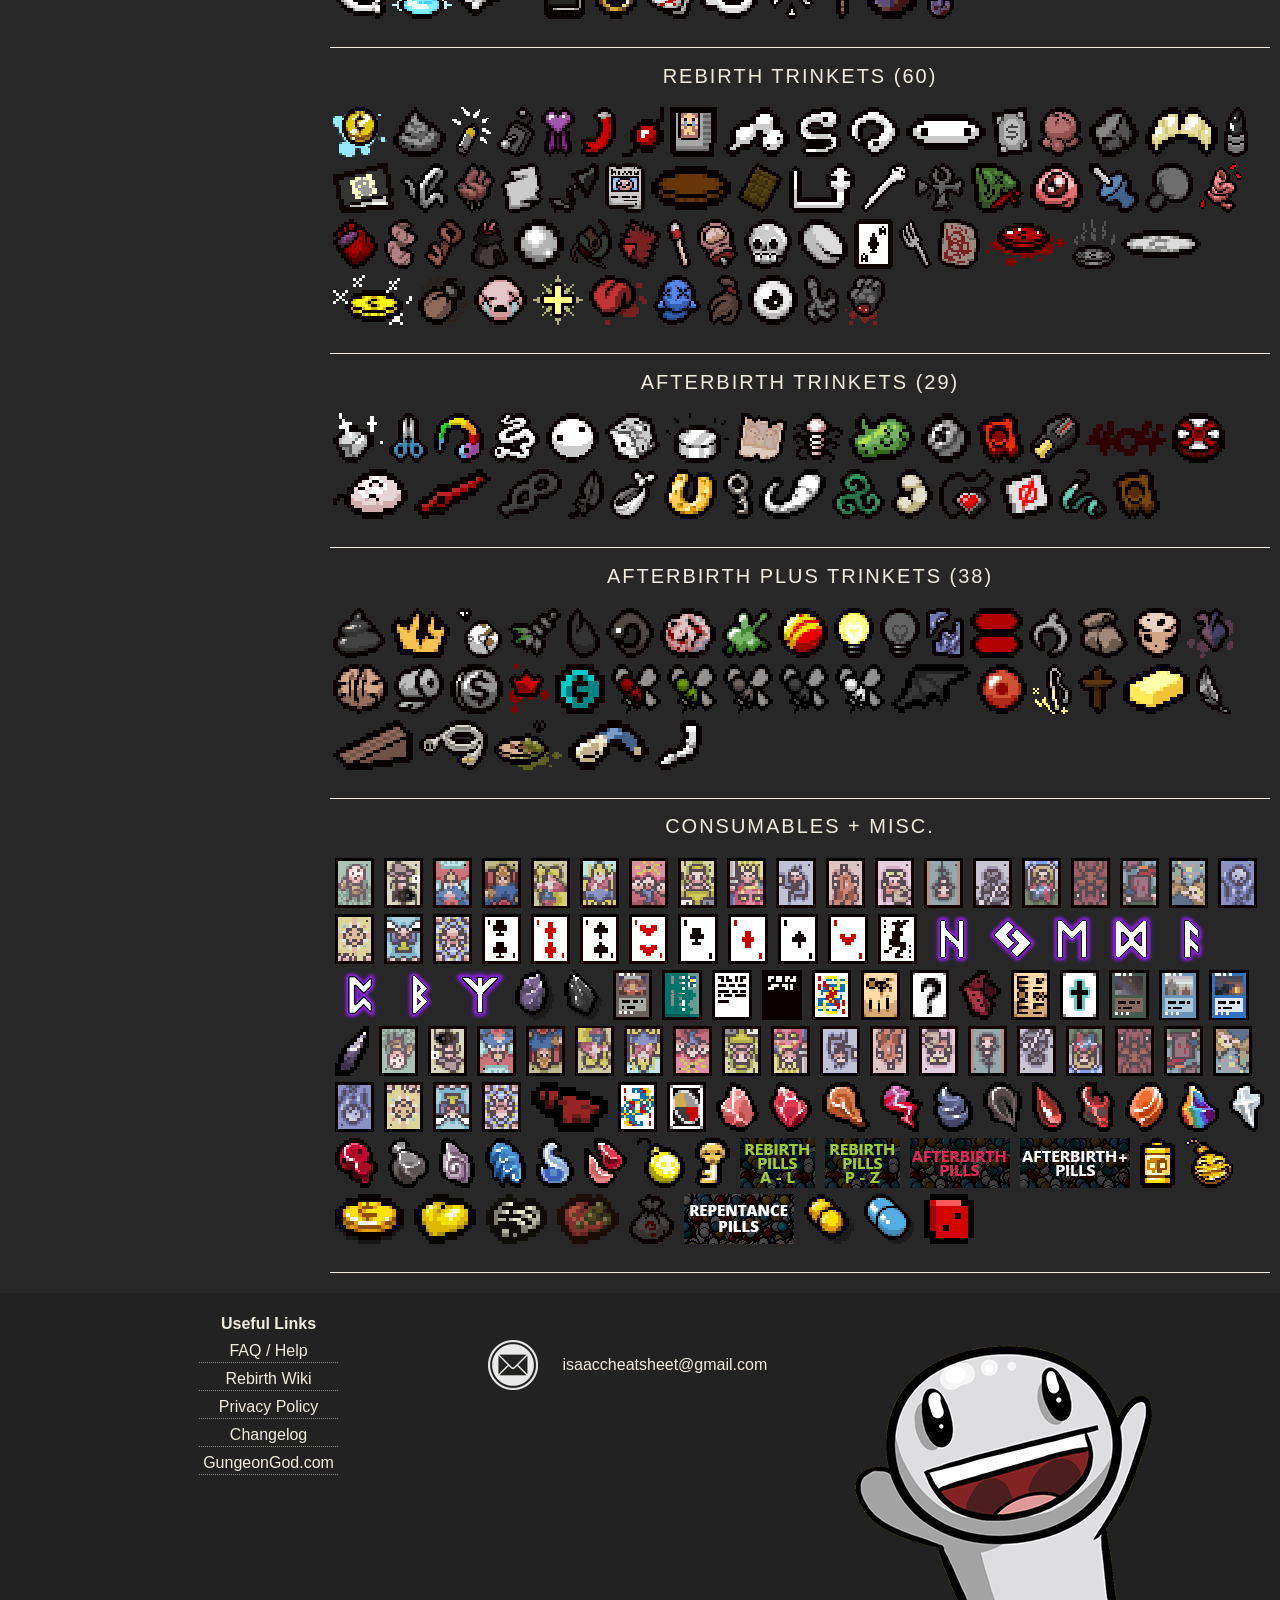
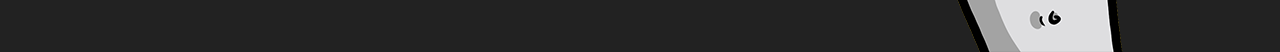
==== commit a5ff81bf: "fix bug" ====
--- a/index.html
+++ b/index.html
@@ -18862,7 +18862,7 @@
 <script src="assets/vendor/jquery.tinysort.min.js"></script>
 <script src="assets/vendor/underscore-min.js"></script>
 <script src="assets/data/i18n-items.js"></script>
-<script src="assets/scripts/main.js"></script>
+<script src="assets/scripts/main.js?v=20260603-popup-fix"></script>
 </body>
 
 </html>
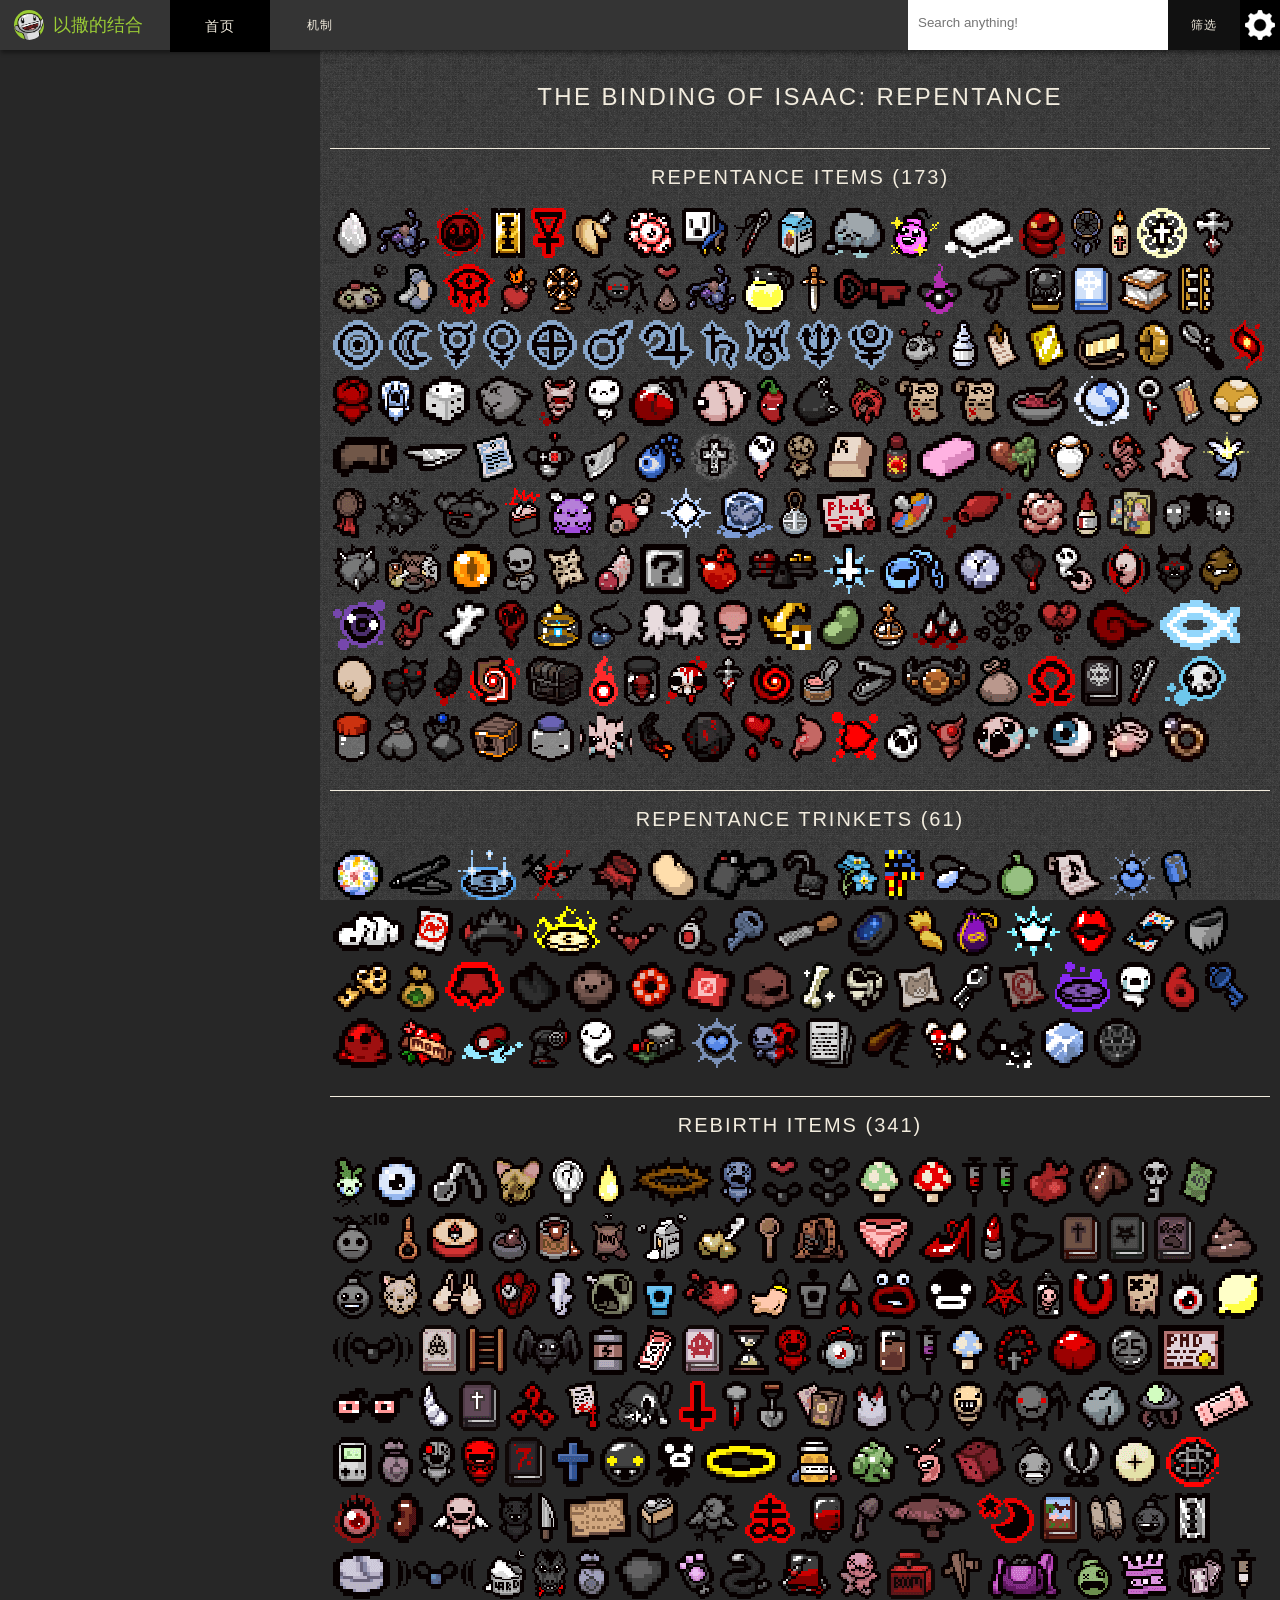
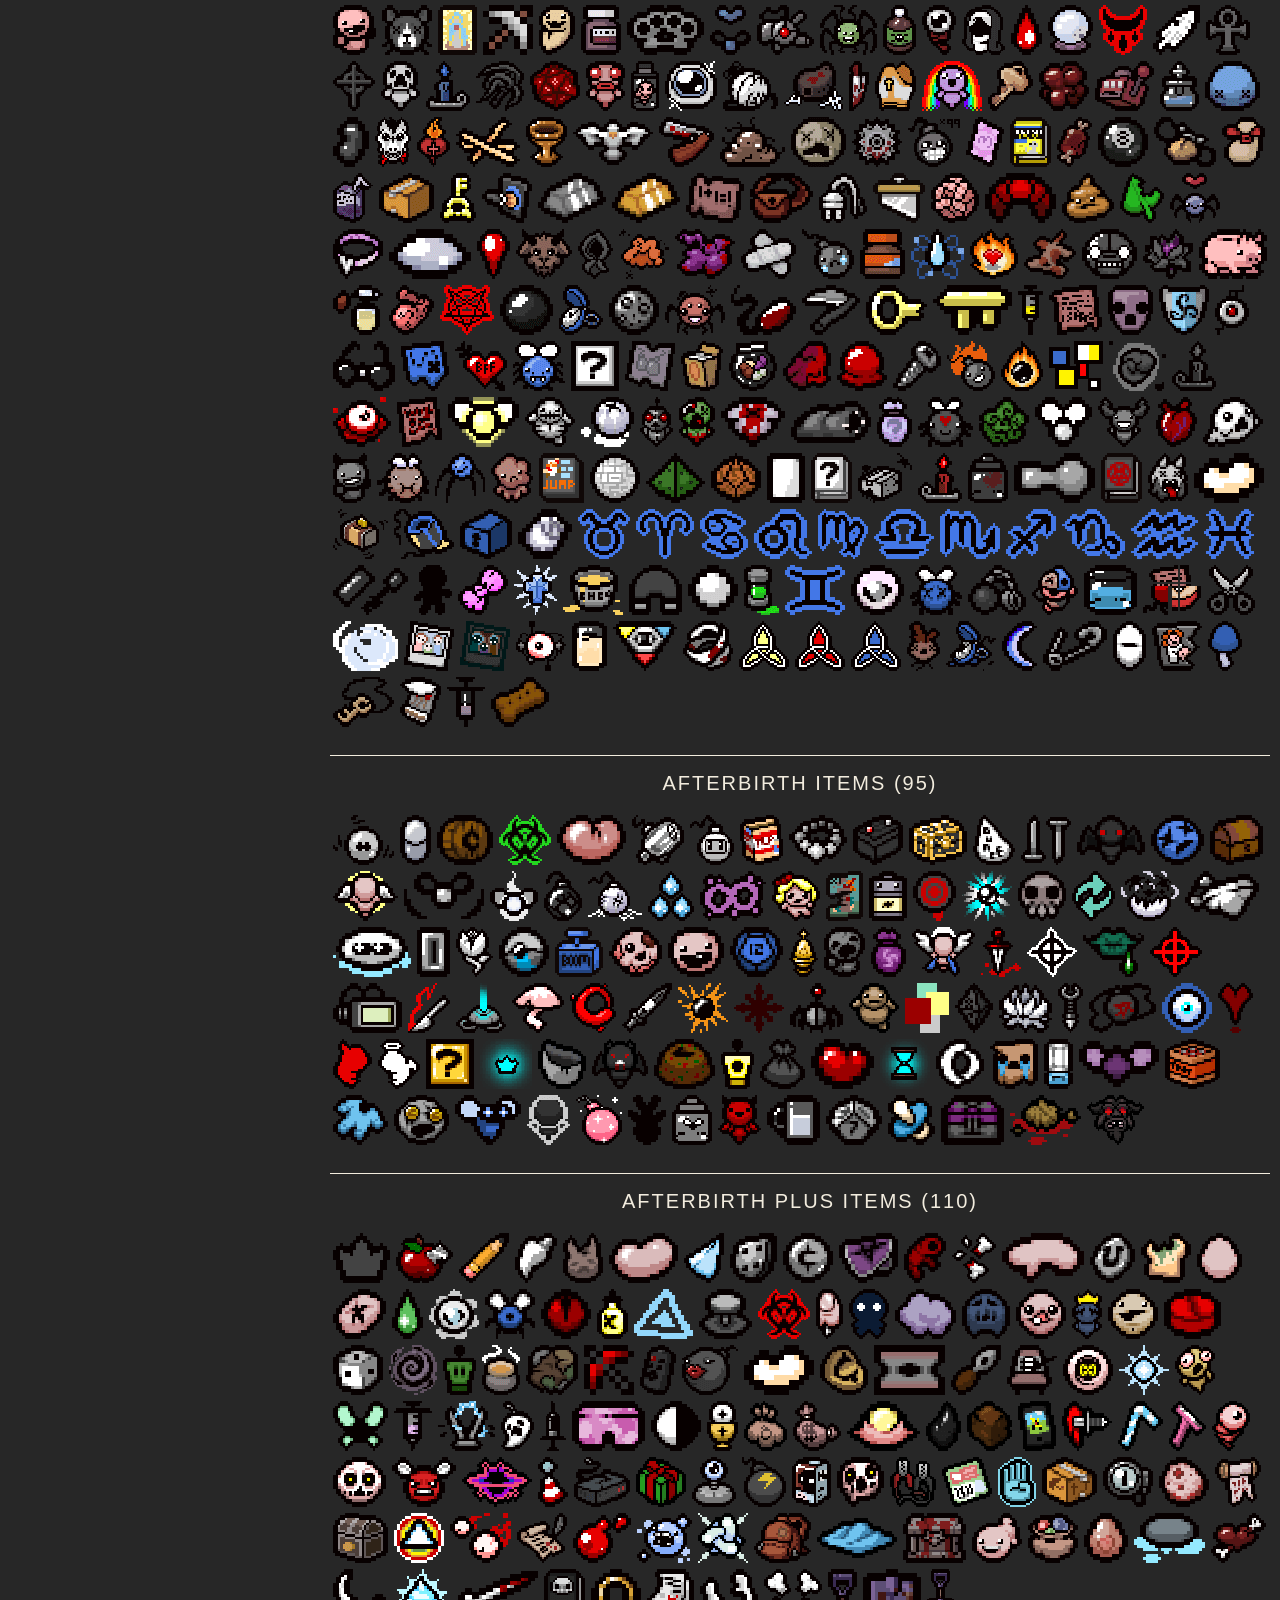
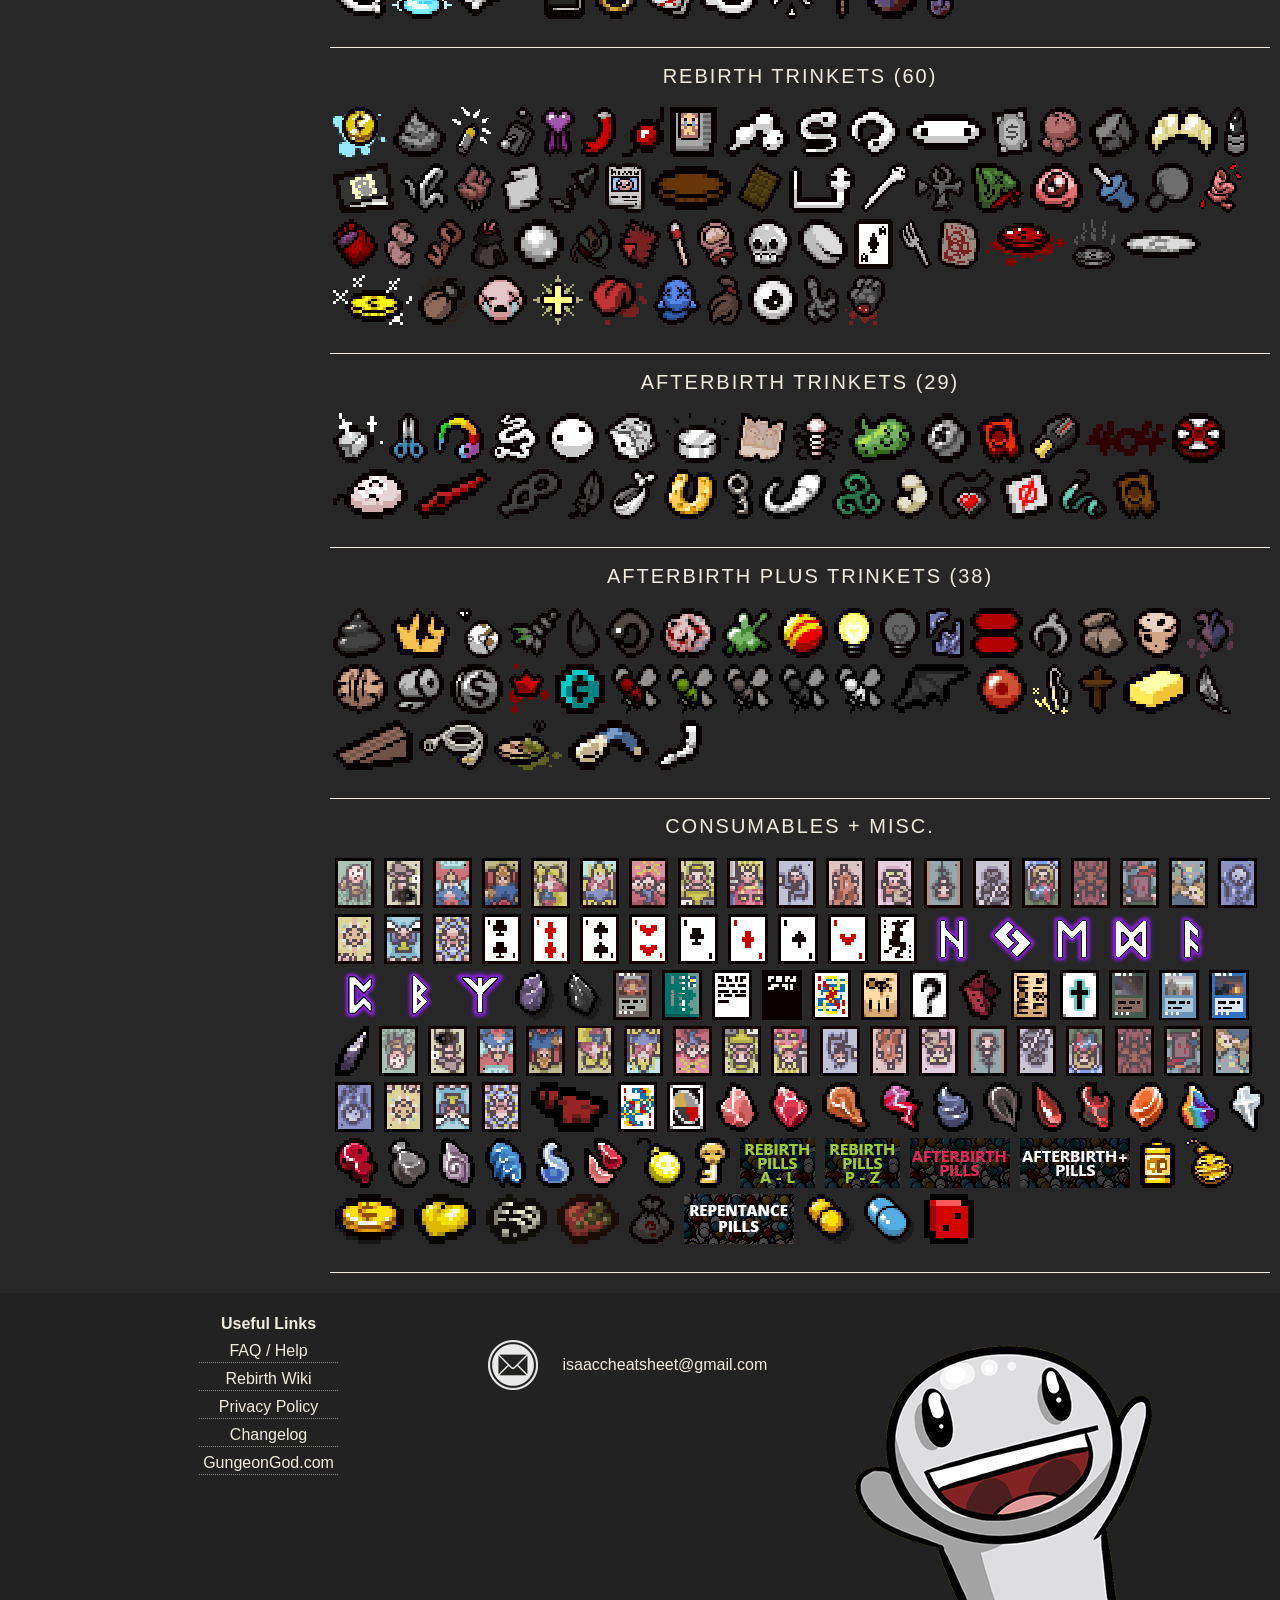
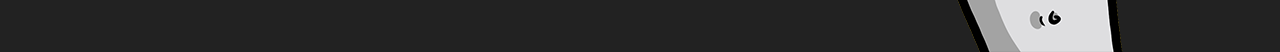
==== commit 164fb0ea: "update" ====
--- a/index.html
+++ b/index.html
@@ -11,6 +11,14 @@
 header .container .navigation { position: relative; }
 header .container .navigation ul.mechanics-nav-list { left: 100px; }
 header .container .mobile-nav-container ul.mechanics-nav-list { top: 50px; }
+header .container .swapper.home-brand { width: 170px; }
+header .container .swapper.home-brand:hover { background-color: transparent; }
+header .container .swapper.home-brand .navbar-swapper { cursor: default; }
+header .container .swapper.home-brand .brand-label { color: #9BCD35; font-size: 18px; vertical-align: middle; }
+@media only screen and (max-width: 500px) {
+header .container .swapper.home-brand { width: 58px; }
+header .container .swapper.home-brand .brand-label { display: none; }
+}
 </style>
 <link rel="shortcut icon" type="image/x-icon" href="images/favico.png">
 <script>
@@ -28,25 +36,11 @@
 <div class="overlay" id="darkback"></div>
 <header>
 	<div class="container">
-			<div class="swapper">
-				<a class="navbar-swapper pull-left" href="#" data-toggle="dropdown" role="button" aria-haspopup="true" aria-expanded="false">
-					<img class="border-round mrs" alt="Gungeon God" src="images/pg-icon.png" width="30" height="30">
-					<span aria-hidden="true" style="color:#9BCD35;font-size:18px;vertical-align:middle;">▼</span>
-				</a>
-				<ul class="swapper-menu">
-					<li>
-						<a href="index.html" class="full-w" style="color:#9BCD35;">
-							<img class="border-round mrs" src="images/pg-icon.png" width="42" height="42" />
-							&#20197;&#25746;&#30340;&#32467;&#21512;
-						</a>
-					</li>
-					<li>
-						<a href="http://gungeongod.com/" class="full-w" style="color:#F4990F;">
-							<img class="border-round mrs" src="images/gg-icon.png" width="42" height="42" />
-							&#25354;&#36827;&#22320;&#29282;
-						</a>
-					</li>
-				</ul>
+			<div class="swapper home-brand">
+				<div class="navbar-swapper pull-left">
+					<img class="border-round mrs" alt="以撒的结合" src="images/pg-icon.png" width="30" height="30">
+					<span class="brand-label">&#20197;&#25746;&#30340;&#32467;&#21512;</span>
+				</div>
 			</div>
     	<div class="mobile-nav">&#9776;</div>
         <div class="mobile-nav-container">
@@ -18862,7 +18856,8 @@
 <script src="assets/vendor/jquery.tinysort.min.js"></script>
 <script src="assets/vendor/underscore-min.js"></script>
 <script src="assets/data/i18n-items.js"></script>
-<script src="assets/scripts/main.js?v=20260603-popup-fix"></script>
+<script src="assets/scripts/main.js?v=20260603-common-split"></script>
+<script src="assets/scripts/homepage.js?v=20260603-common-split"></script>
 </body>
 
 </html>
